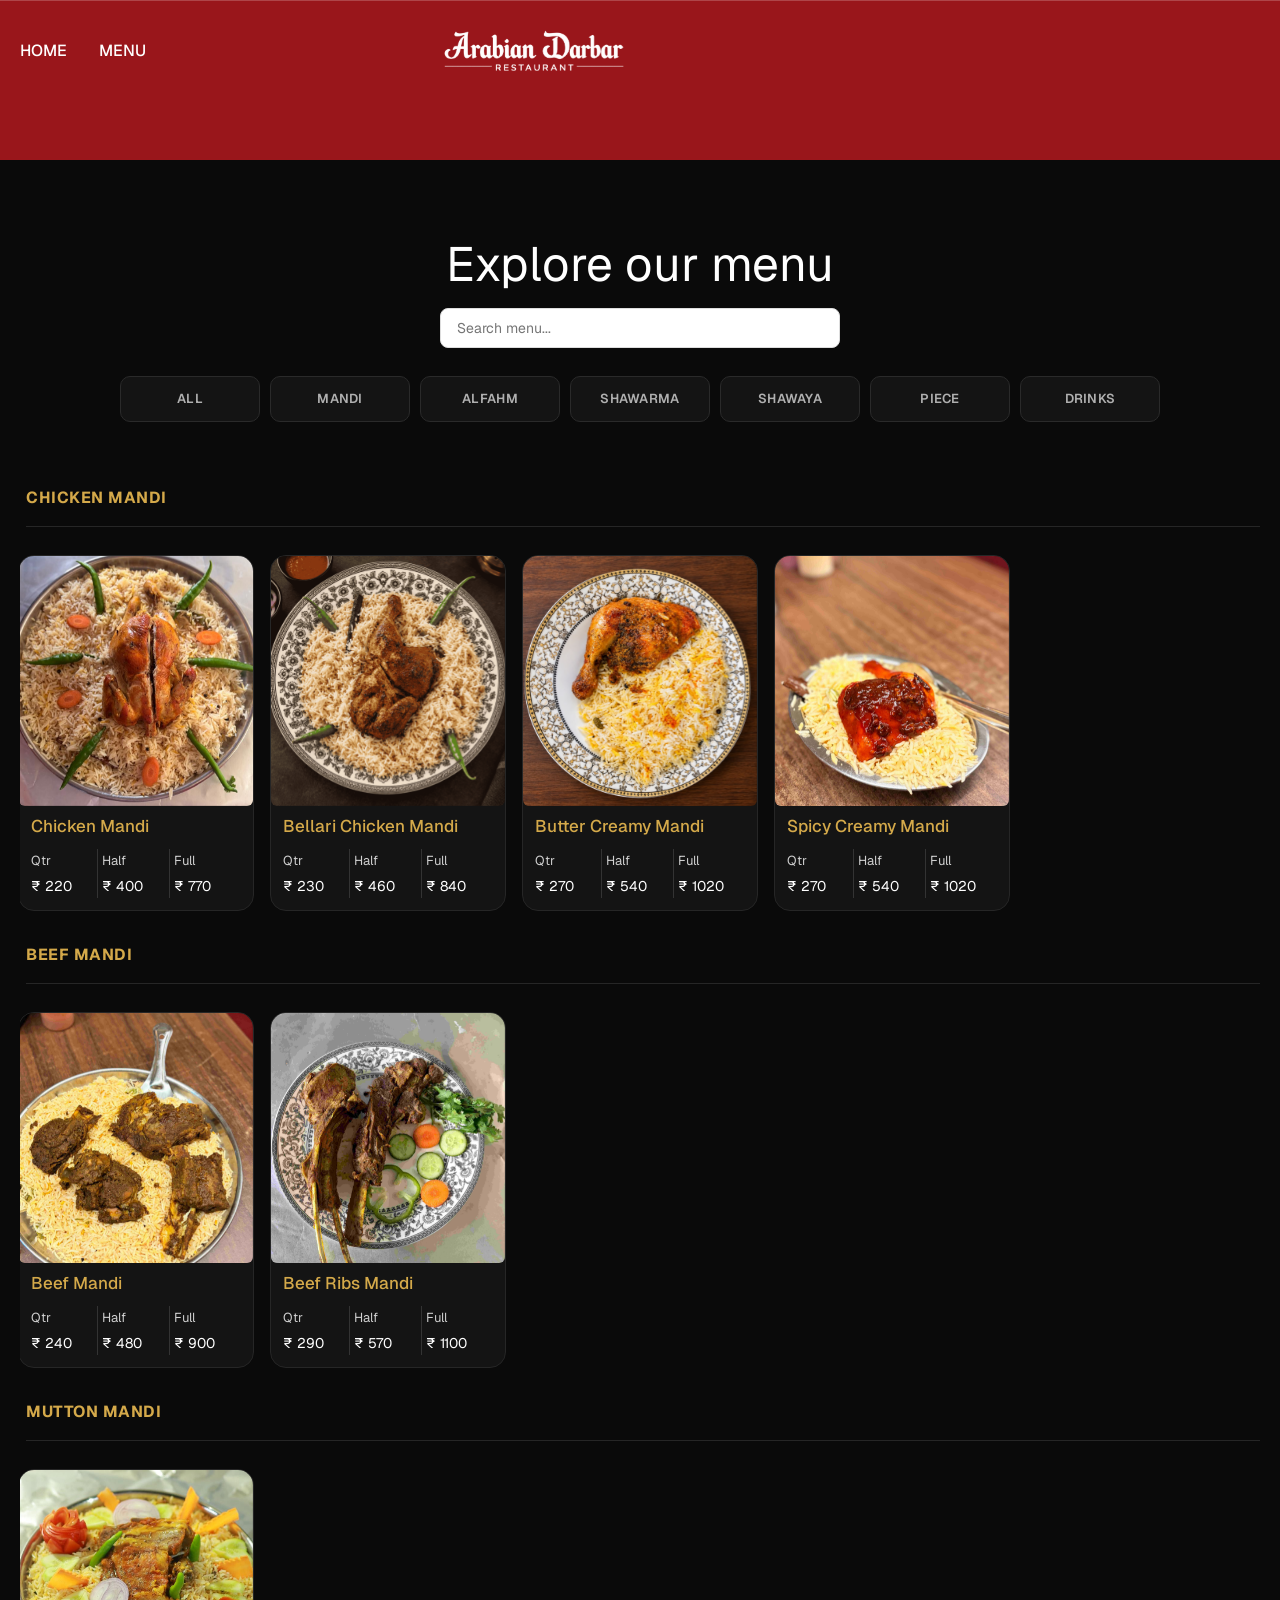
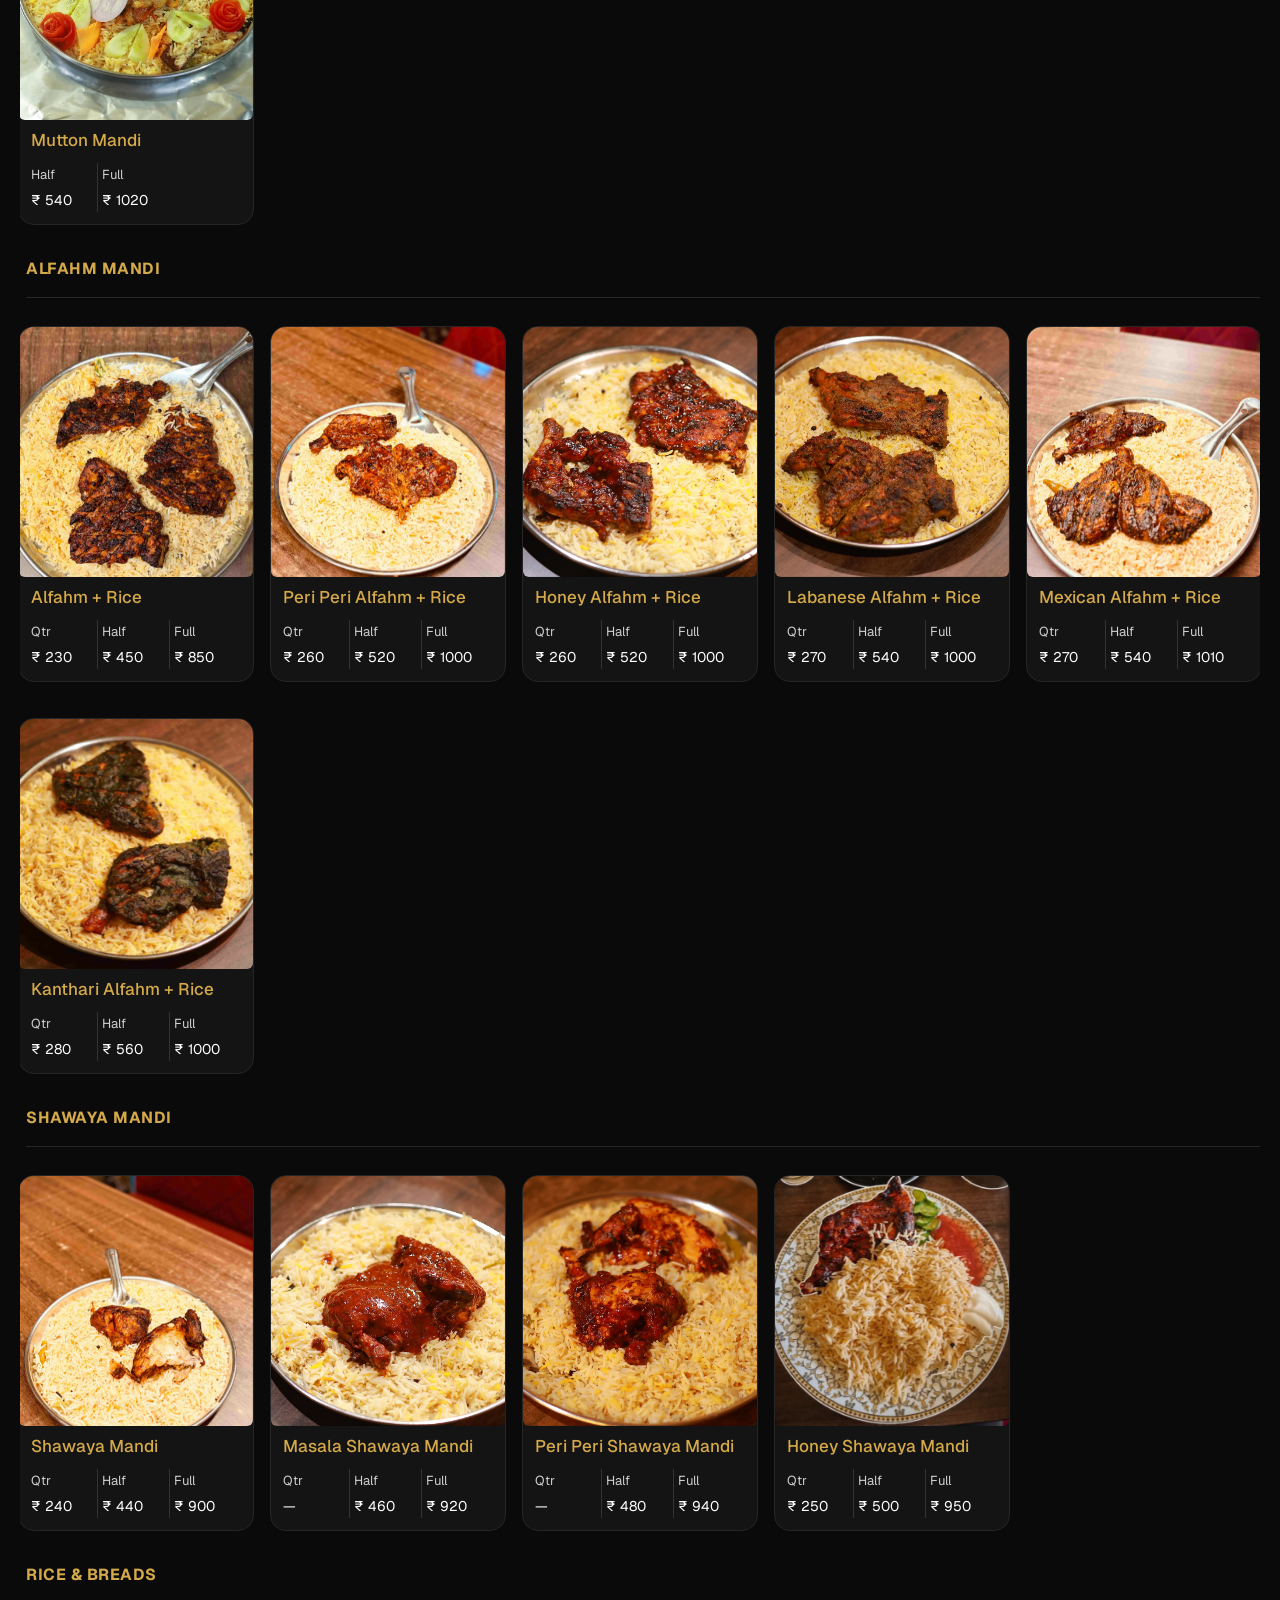
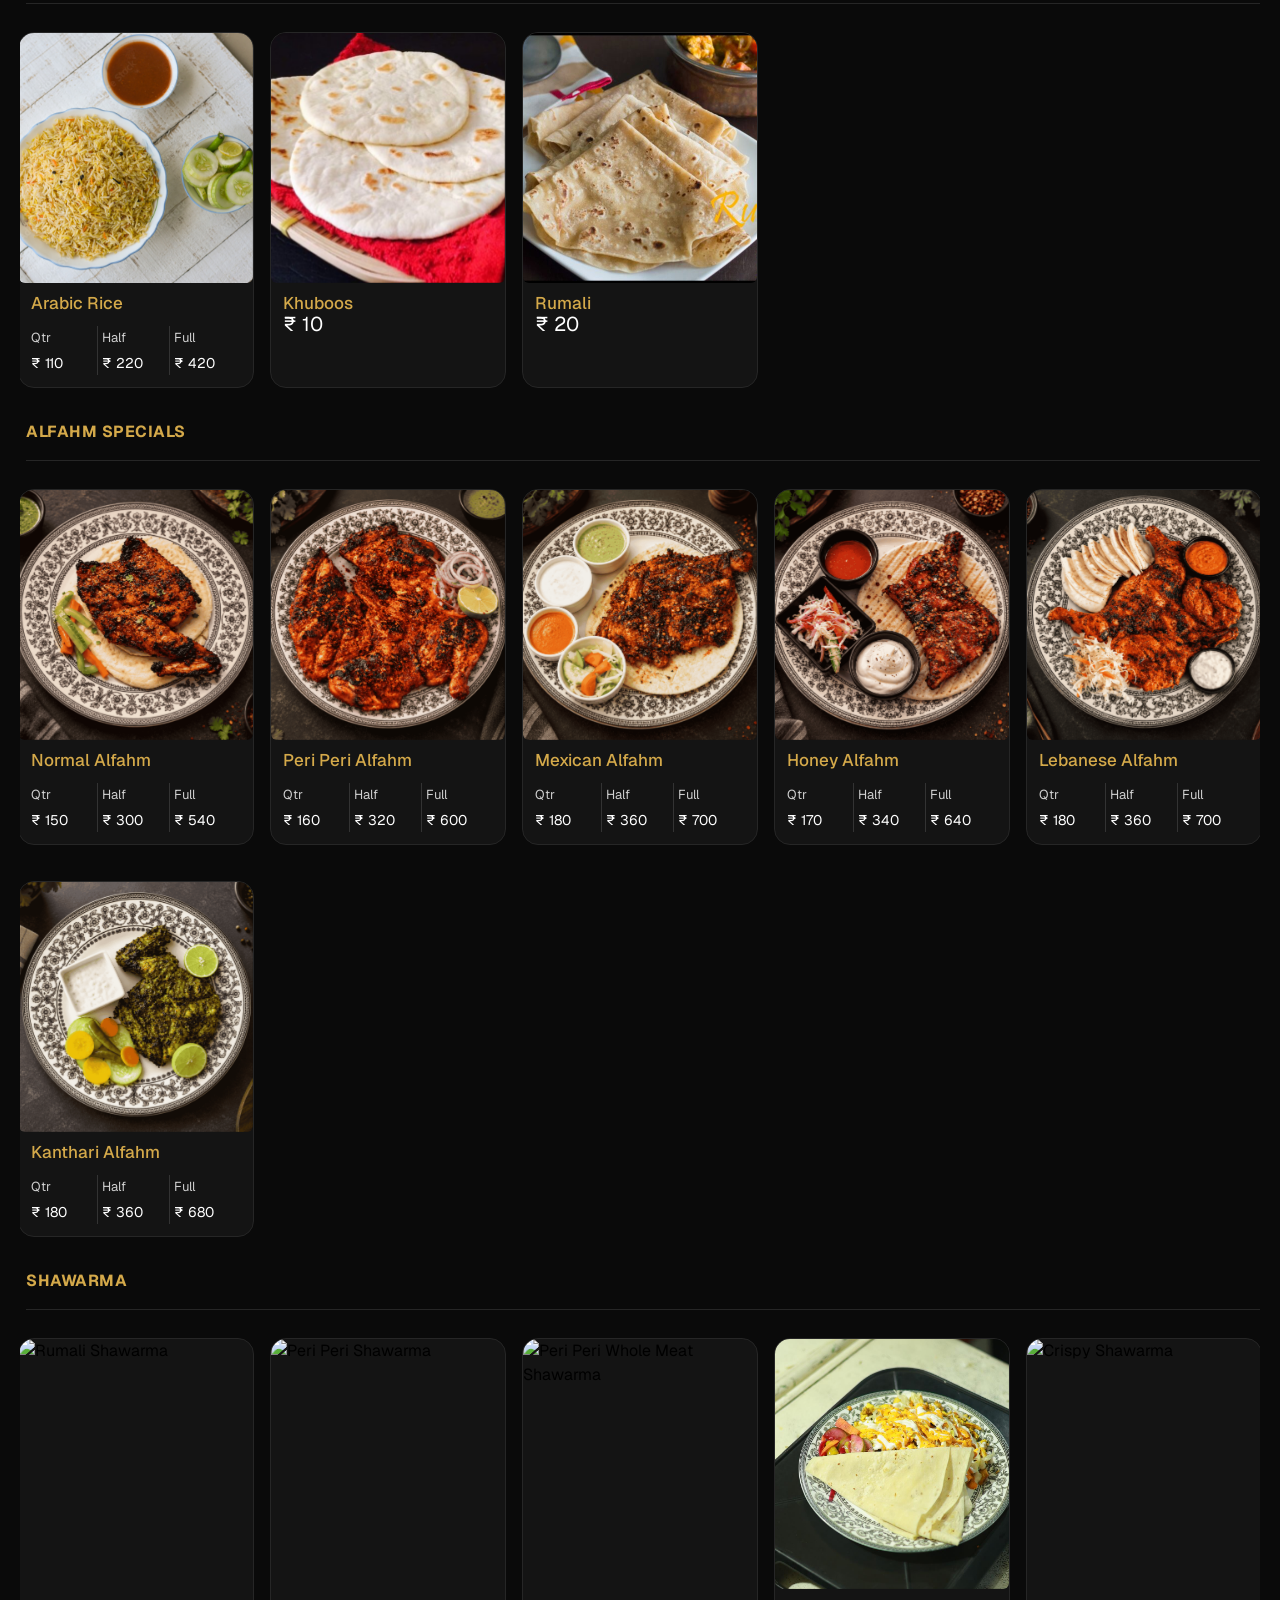
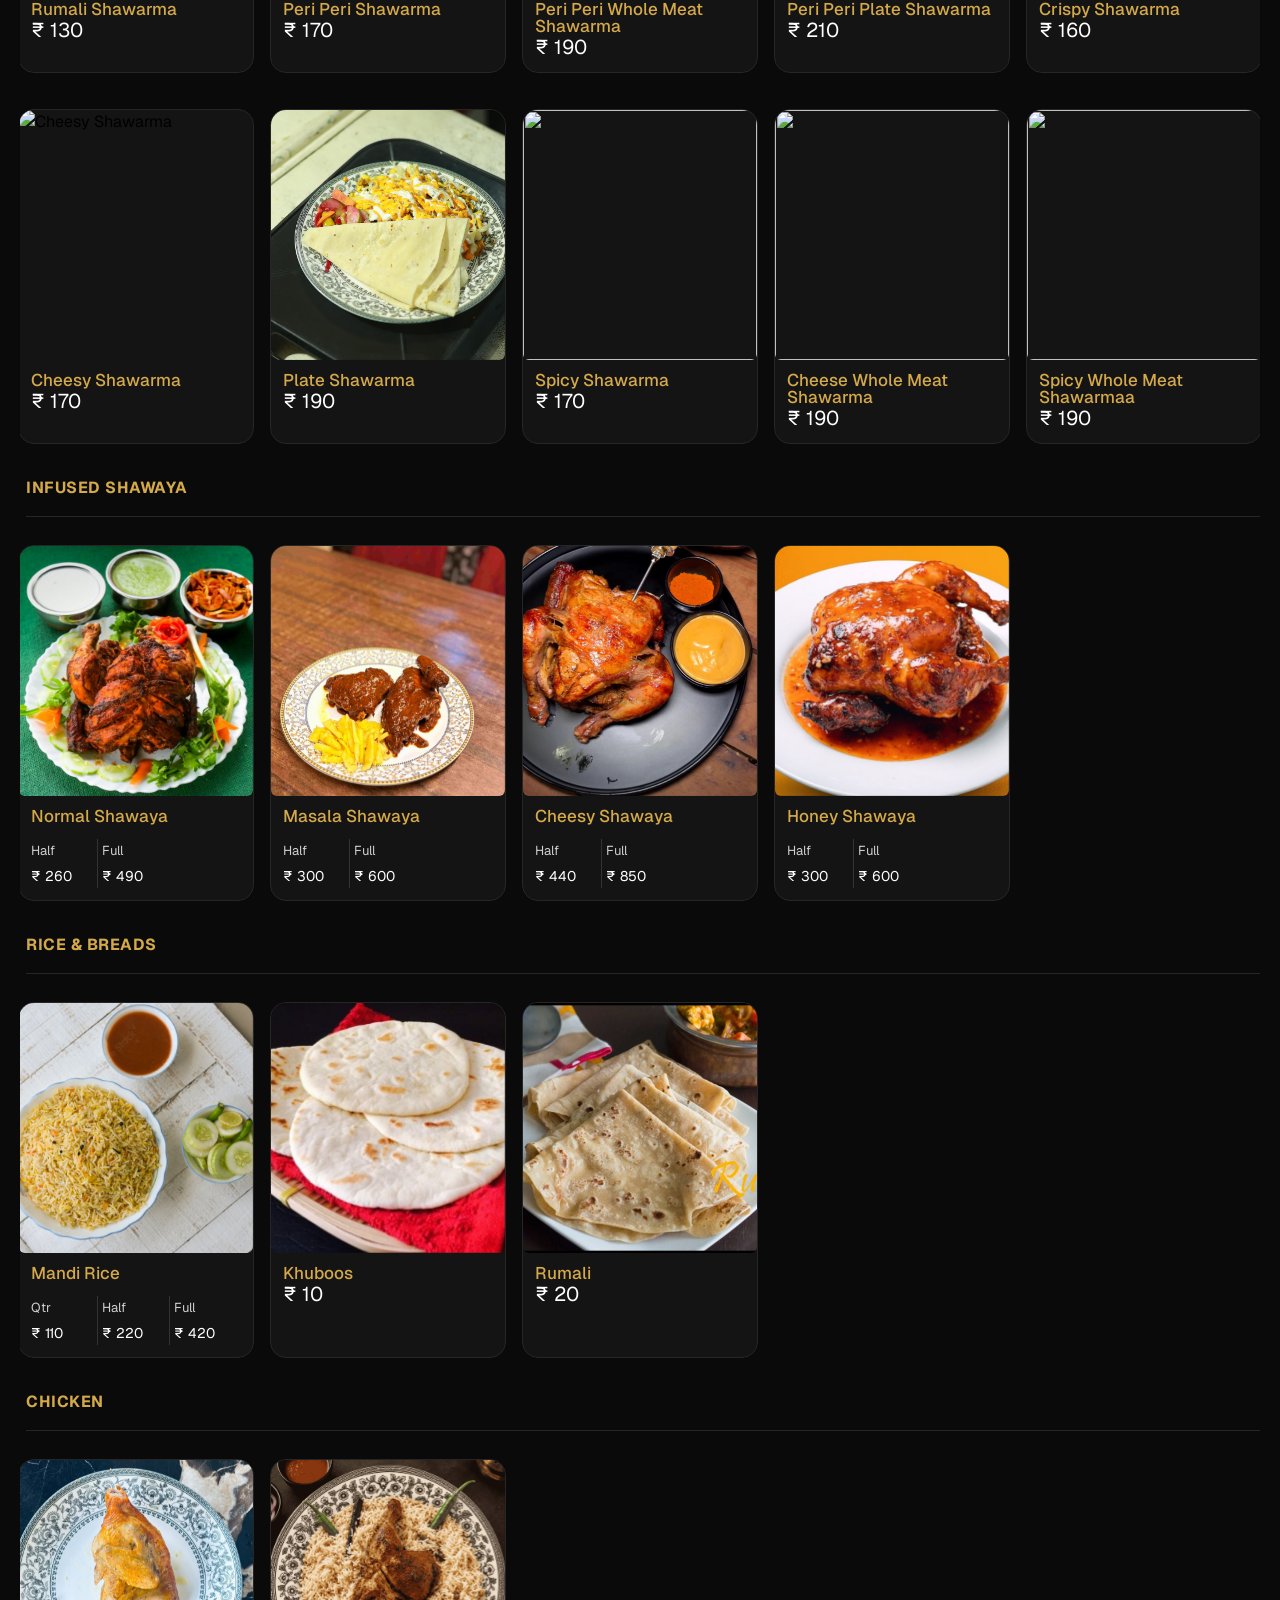
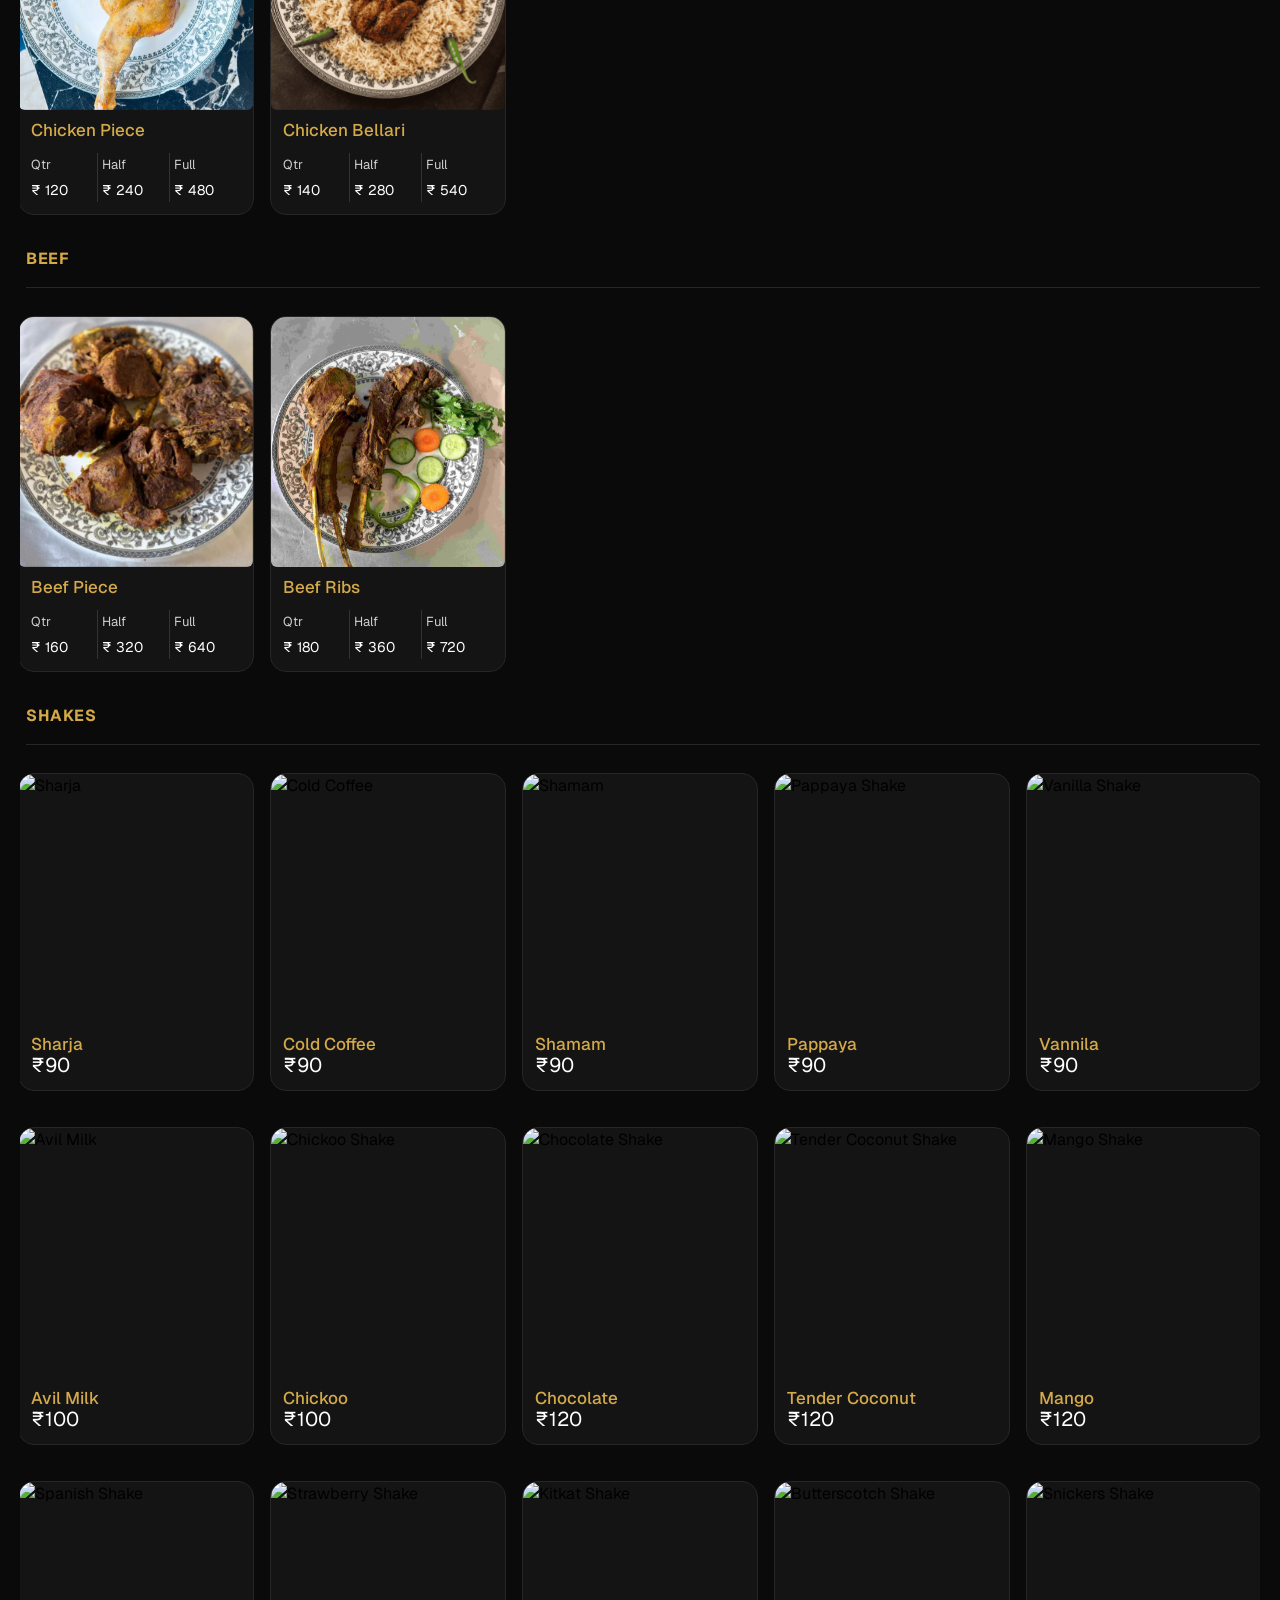
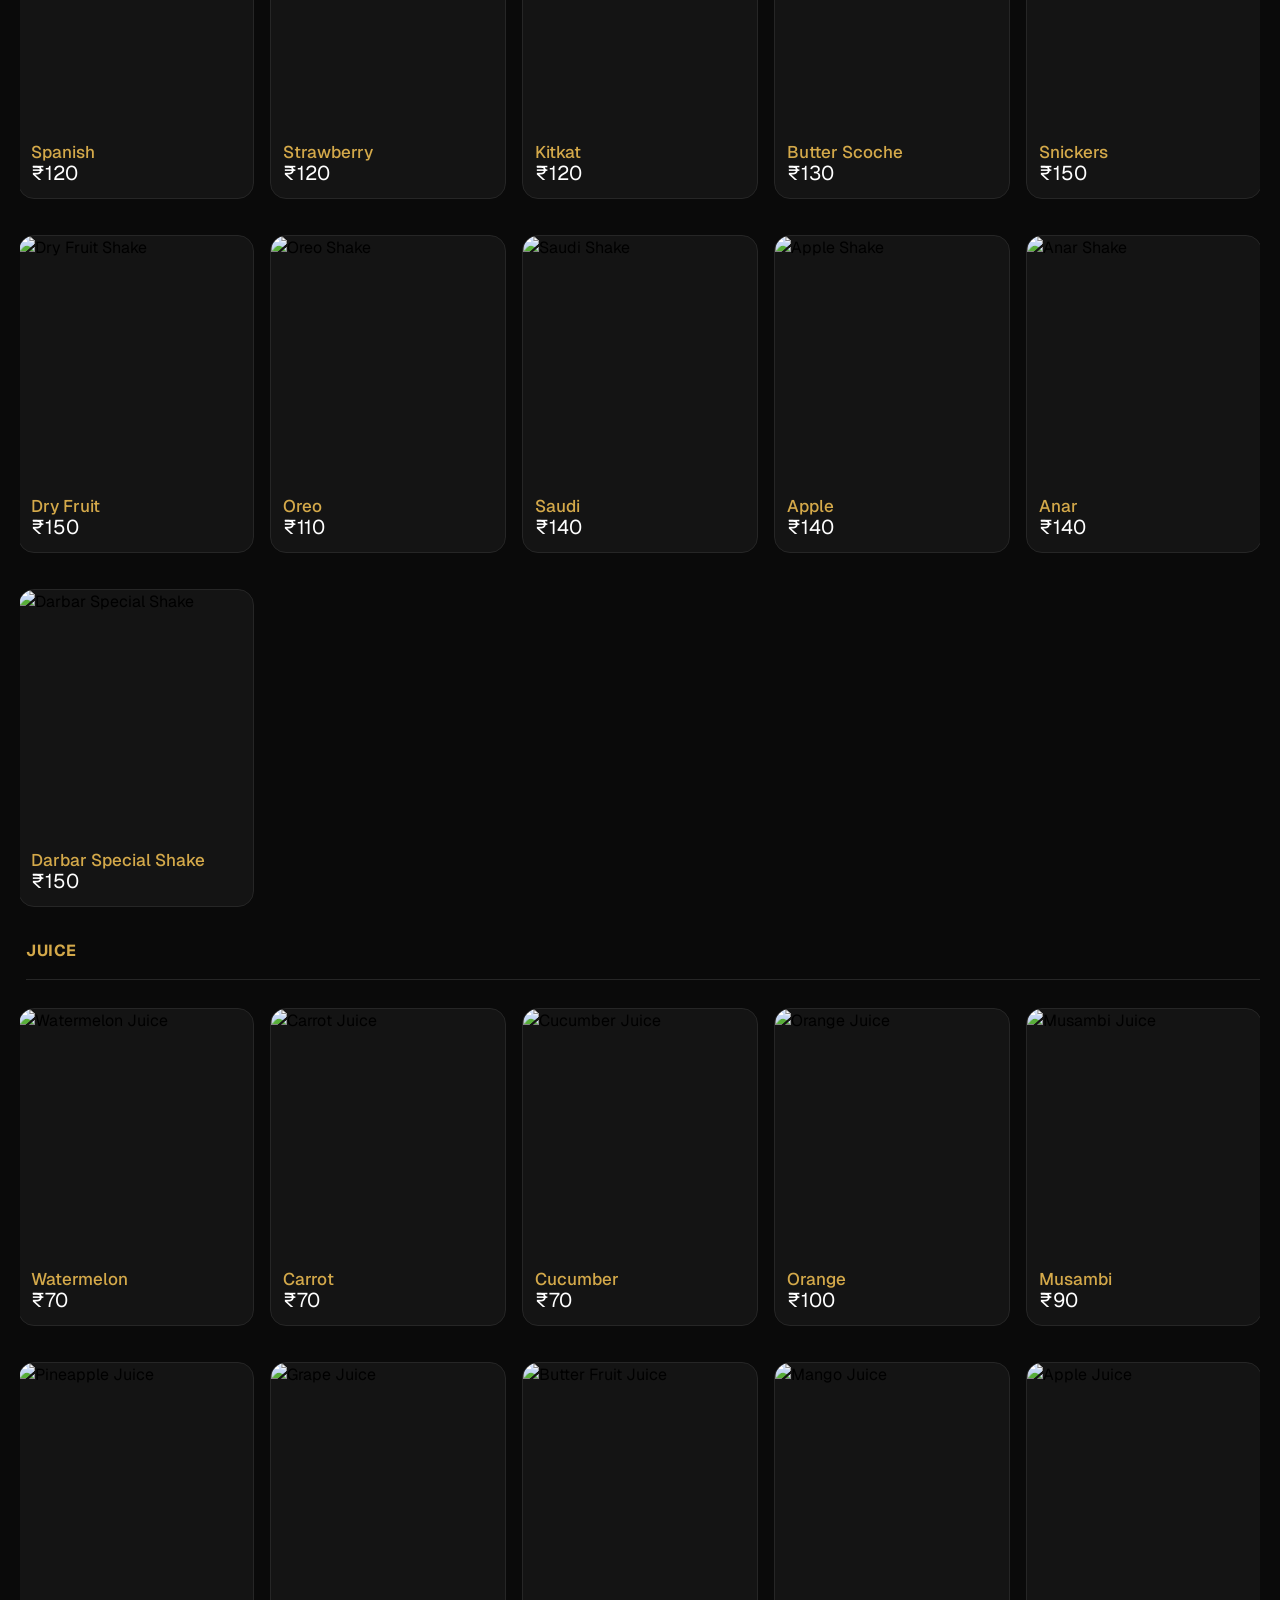
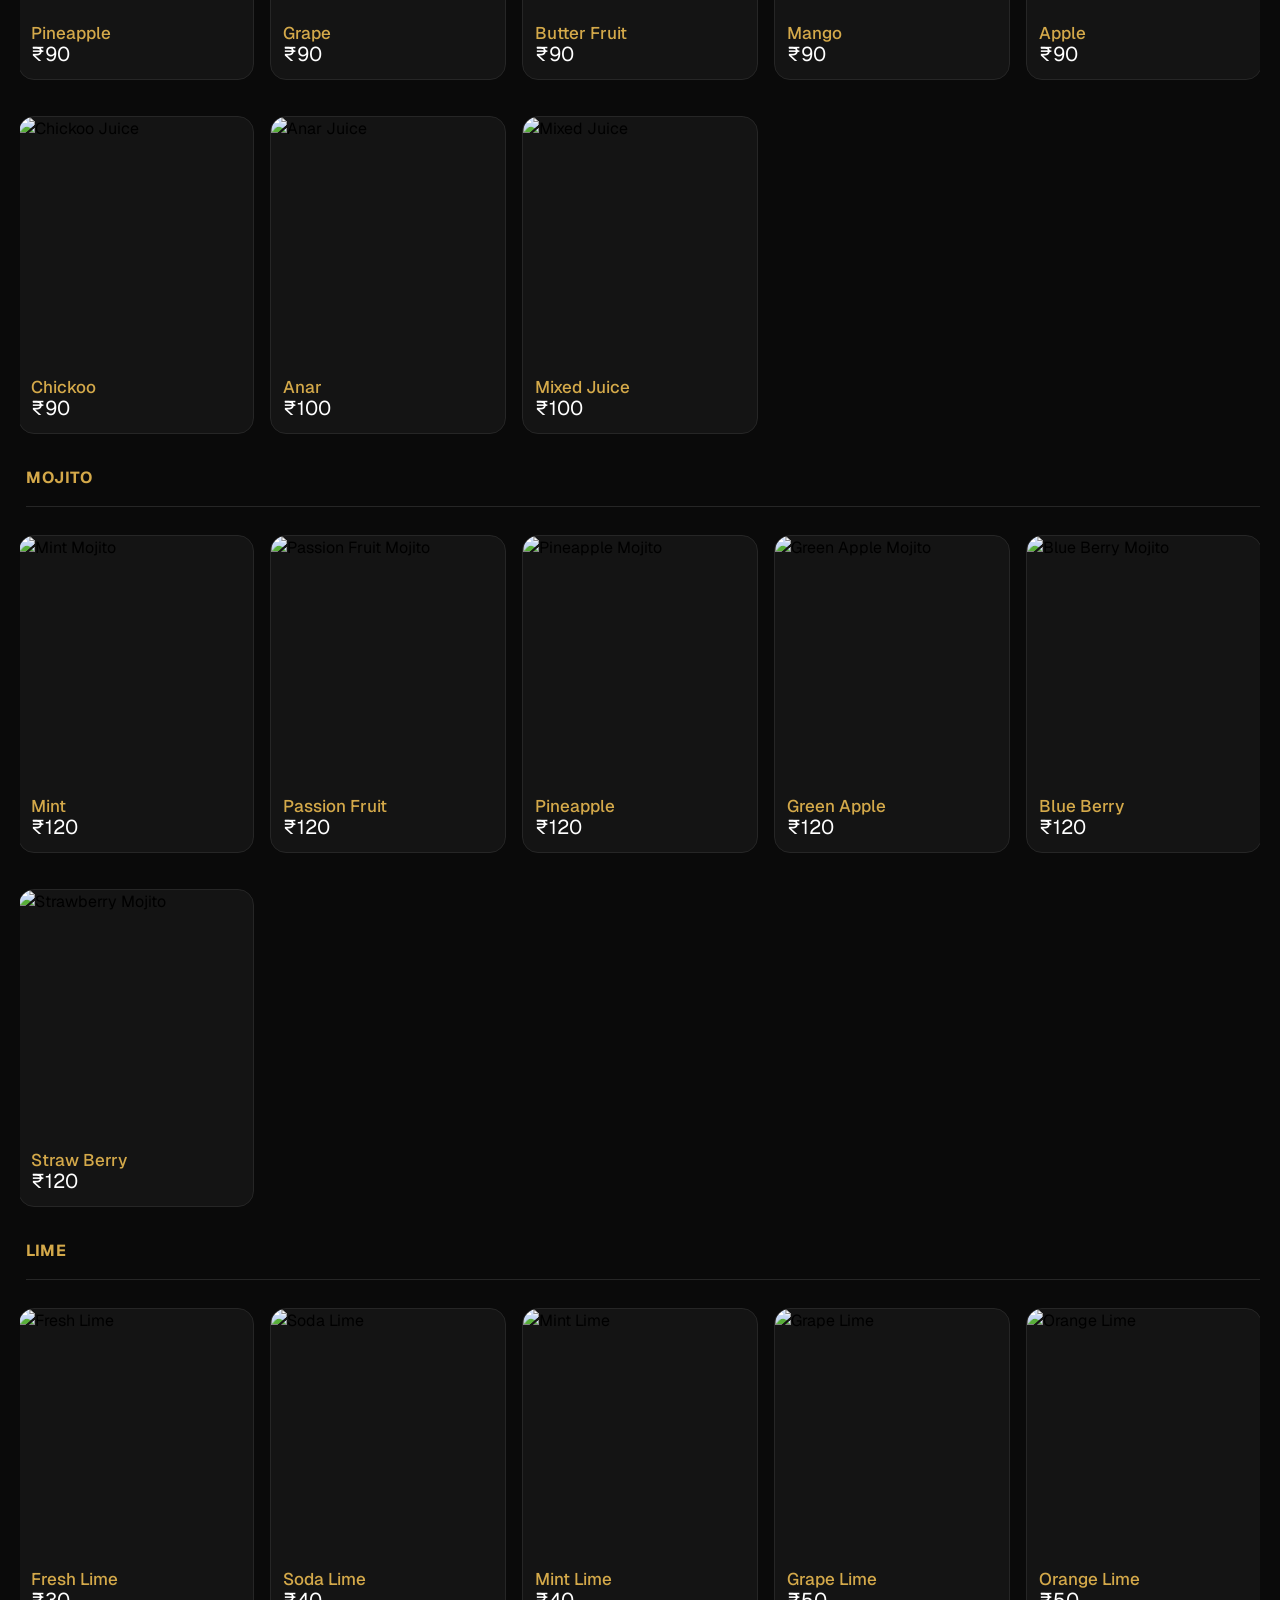
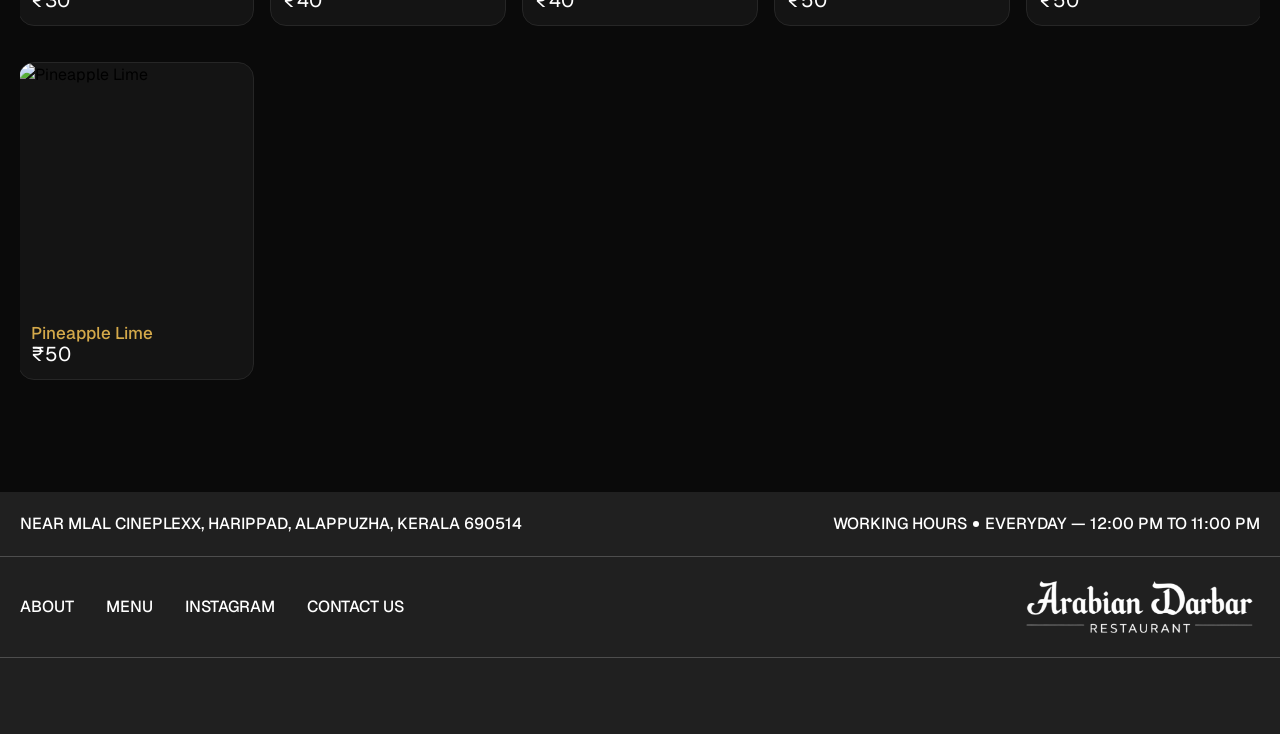
==== menu.html @ e767fff2 "new" ====
<!DOCTYPE html>
<html data-wf-domain="novagreen.webflow.io" data-wf-page="6878cceba4c0a42e644c8f80"
  data-wf-site="686e62a007378b7db527c425" lang="en"
  class="w-mod-js wf-geist-n1-active wf-geist-n2-active wf-geist-n3-active wf-geist-n4-active wf-geist-n5-active wf-geist-n6-active wf-geist-n7-active wf-geist-n8-active wf-geist-n9-active wf-geistmono-n1-active wf-geistmono-n2-active wf-geistmono-n3-active wf-geistmono-n4-active wf-geistmono-n5-active wf-geistmono-n6-active wf-geistmono-n7-active wf-geistmono-n8-active wf-geistmono-n9-active wf-active w-mod-ix"
  style="">

<head>
  <meta http-equiv="Content-Type" content="text/html; charset=UTF-8">

<style>

.menu-tabs-content .main-category-heading,
.w-dyn-items .main-category-heading {
  width: 100% !important;
  flex: 0 0 100% !important;
  clear: both !important;
  float: none !important;
  display: block !important;
  text-align: left;
  color: #ffffff !important;
  font-size: 13px !important;
  font-weight: 600 !important;
  text-transform: uppercase;
  letter-spacing: 3px;
  margin: 0 !important;
  padding: 56px 0 12px 0 !important;
  position: relative;
}

.menu-tabs-content .main-category-heading::before,
.w-dyn-items .main-category-heading::before {
  content: "";
  display: inline-block;
  width: 20px;
  height: 1px;
  background: #d4a94a;
  margin-right: 10px;
  vertical-align: middle;
}

.menu-tabs-content .main-category-heading:first-of-type,
.w-dyn-items .main-category-heading:first-of-type {
  padding-top: 16px !important;
}

@media (min-width: 992px) {
  .menu-tabs-content .main-category-heading,
  .w-dyn-items .main-category-heading {
    font-size: 14px !important;
    letter-spacing: 4px;
  }
}

@media (max-width: 767px) {
  .menu-tabs-content .main-category-heading,
  .w-dyn-items .main-category-heading {
    padding: 32px 0 8px 0 !important;
  }

  .menu-tabs-content .main-category-heading:first-of-type,
  .w-dyn-items .main-category-heading:first-of-type {
    padding-top: 8px !important;
  }

  .menu-tabs-content .mandi-subheading,
  .w-dyn-items .mandi-subheading {
    padding: 16px 0 12px 0 !important;
  }

  /* subheading directly after a main heading needs even less top space */
  .main-category-heading + .mandi-subheading {
    padding-top: 8px !important;
  }
}

</style>

</style>

  <style>
    /* Dark theme base */
    .section {
      background-color: #0a0a0a;
    }
.menu-tabs-content .w-dyn-items,
.menu-tabs-content .w-row {
  display: flex !important;
  flex-wrap: wrap !important;
  float: none !important;
}

.menu-tabs-content .menu-collection-item {
  float: none !important;
}
    .h2-heading {
      color: #eaeaea;
    }

    /* 4-column grid instead of 2 */
    .menu-collection-item {
      width: 25%;
    }

    @media (max-width: 991px) {
      .menu-collection-item {
        width: 50%;
      }
    }

    @media (max-width: 767px) {
      .menu-collection-item {
        width: 100%;
      }
    }

    /* Vertical card: image on top, full width */
    .menu-card {
      flex-direction: column;
      align-items: stretch;
      background: #99161B;
      border-color: #262626;
    }

    .slider-menu-image-div {
      width: 100%;
      height: 160px;
    }

    /* Gold accents instead of red */
    .menu-card-content .h5-heading {
      color: #d4a94a;
    }

    .menu-paragraph {
      color: #b0b0b0;
    }

    .price-value {
      color: #d4a94a;
      font-weight: 700;
    }

    .price-label {
      color: #8a8a8a;
    }

    /* Text-tab style instead of pills */
    /* .menu-tabs-menu { background: none; gap: 24px; } */
    .menu-tab-link {
      background: none;
      color: #8a8a8a;
      border-bottom: 2px solid transparent;
      border-radius: 0;
      padding: 4px 0;
    }

    .menu-tab-link.w--current {
      color: #d4a94a;
      border-bottom-color: #d4a94a;
    }


    /* .menu-card-content .h5-heading { color: #ffffff !important; } */
    .menu-paragraph {
      color: #e0e0e0 !important;
    }

    .price-label {
      color: #d0d0d0 !important;
    }

    .price-value {
      color: #ffffff !important;
      font-weight: 700;
    }

    .h2-heading {
      color: #ffffff !important;
    }





    .header.w-nav {
      background-color: #99161b !important;
    }

    /* REMOVE this too */
    .logo {
      filter: brightness(0) invert(1) !important;
    }

    /* Clip the top banner's content instead of letting it overflow once its height collapses to 0 */
    .header-top-banner-div {
      overflow: hidden !important;
    }

    @media (min-width: 992px) {
      .nav-link {
        color: #ffffff !important;
      }
    }

    .large-text {
      color: #ffffff !important;
    }




    .wf-force-outline-none[tabindex="-1"]:focus {
      outline: none;
    }

    @keyframes menuCardIn {
      from {
        opacity: 0;
        transform: translateY(18px);
      }

      to {
        opacity: 1;
        transform: translateY(0);
      }
    }

    .menu-card {
      opacity: 0;
      animation: menuCardIn 0.55s ease-out forwards;
    }

    .menu-collection-item:nth-child(1) .menu-card {
      animation-delay: 0.05s;
    }

    .menu-collection-item:nth-child(2) .menu-card {
      animation-delay: 0.15s;
    }

    .menu-collection-item:nth-child(3) .menu-card {
      animation-delay: 0.25s;
    }

    .menu-collection-item:nth-child(4) .menu-card {
      animation-delay: 0.35s;
    }

    .menu-collection-item:nth-child(5) .menu-card {
      animation-delay: 0.45s;
    }

    .menu-collection-item:nth-child(6) .menu-card {
      animation-delay: 0.55s;
    }

    .menu-collection-item:nth-child(7) .menu-card {
      animation-delay: 0.65s;
    }

    .menu-collection-item:nth-child(8) .menu-card {
      animation-delay: 0.75s;
    }

    /* respect users who prefer less motion */
    @media (prefers-reduced-motion: reduce) {
      .menu-card {
        animation: none;
        opacity: 1;
      }
    }

    body {
      transition: opacity ease-in 0.2s;
    }

    body[unresolved] {
      opacity: 0;
      display: block;
      overflow: hidden;
      position: relative;
    }

    #preloader {
      position: fixed;
      top: 0;
      left: 0;
      width: 100%;
      height: 100%;
      background-color: #0a0a0a;
      display: flex;
      justify-content: center;
      align-items: center;
      z-index: 99999;
      transition: opacity 0.5s ease, visibility 0.5s ease;
    }

    #preloader.hidden {
      opacity: 0;
      visibility: hidden;
    }
  </style>
  <style>
    .menu-tabs-content .mandi-subheading,
    .w-dyn-items .mandi-subheading {
      width: 100% !important;
      flex: 0 0 100% !important;
      clear: both !important;
      float: none !important;
      display: block !important;
      color: #d4a94a !important;
      font-size: 16px !important;
      font-weight: 700 !important;
      text-transform: uppercase !important;
      letter-spacing: 0.5px !important;
      margin: 0 !important;
      padding: 50px 0 16px 0 !important;
      border-bottom: 1px solid #262626 !important;
    }

    .menu-tabs-content .mandi-subheading:first-of-type,
    .w-dyn-items .mandi-subheading:first-of-type {
      padding-top: 24px !important;
    }
  </style>
  <title>Menu – Arabian Darbar | Mandi & Arabian Cuisine in Haripad</title>

  <meta name="description"
    content="Explore the Arabian Darbar menu featuring authentic Mandi, Alfaham, Beef Mandi, Chicken Mandi, and delicious Arabian dishes in Haripad, Kerala.">

  <!-- Open Graph -->
  <meta property="og:title" content="Menu – Arabian Darbar | Mandi & Arabian Cuisine in Haripad">

  <meta property="og:description"
    content="Explore the Arabian Darbar menu featuring authentic Mandi, Alfaham, Beef Mandi, Chicken Mandi, and delicious Arabian dishes in Haripad, Kerala.">

  <meta property="og:image" content="https://arabian-darbar.vercel.app/index_files/img/arab-logo.jpeg">

  <meta property="og:type" content="website">

  <!-- Twitter -->
  <meta property="twitter:title" content="Menu – Arabian Darbar | Mandi & Arabian Cuisine in Haripad">

  <meta property="twitter:description"
    content="Explore the Arabian Darbar menu featuring authentic Mandi, Alfaham, Beef Mandi, Chicken Mandi, and delicious Arabian dishes in Haripad, Kerala.">

  <meta property="twitter:image" content="https://arabian-darbar.vercel.app/index_files/img/arab-logo.jpeg">

  <meta content="summary_large_image" name="twitter:card">

  <meta content="width=device-width, initial-scale=1" name="viewport">

  <meta content="Webflow" name="generator">

  <!-- Stylesheet -->
  <link href="./index_files/style.css" rel="stylesheet" type="text/css">

  <!-- Google Fonts -->
  <link href="https://fonts.googleapis.com/" rel="preconnect">

  <link href="https://fonts.gstatic.com/" rel="preconnect" crossorigin="anonymous">

  <script src="./index_files/webfont.js.download" type="text/javascript">
  </script>

  <link rel="stylesheet" href="./index_files/css" media="all">

  <script type="text/javascript">
    WebFont.load({
      google: {
        families: [
          "Geist:100,200,300,regular,500,600,700,800,900",
          "Geist Mono:100,200,300,regular,500,600,700,800,900"
        ]
      }
    });
  </script>

  <!-- Webflow -->
  <script type="text/javascript">
    !function (o, c) {
      var n = c.documentElement,
        t = " w-mod-";

      n.className += t + "js";

      ("ontouchstart" in o ||
        o.DocumentTouch &&
        c instanceof DocumentTouch) &&
        (n.className += t + "touch")
    }(window, document);
  </script>

  <!-- Favicon -->
  <link href="./index_files/img/arab-logo.jpeg" rel="shortcut icon" type="image/x-icon">

  <link href="./index_files/img/arab-logo.jpeg" rel="apple-touch-icon">

  <!-- Webflow API -->
  <script src="./index_files/api.js.download">
  </script>

</head>



<body class="body" style="">
  <style>
    .w-webflow-badge {
      display: none !important;
    }
  </style>

  <div data-animation="default" class="header w-nav" data-easing2="ease" data-wf--header--variant="base"
    data-easing="ease" data-collapse="medium" data-w-id="54e843b4-df60-0126-afa1-65fd7245f02d" role="banner"
    data-duration="400" style="will-change: background; background-color: rgb(255, 255, 255); opacity: 1;">
    <div data-w-id="54e843b4-df60-0126-afa1-65fd7245f02e" class="header-top-banner-div"
      style="will-change: width, height; height: 0px;">
      <div class="w-layout-blockcontainer container w-container">
        <div class="header-top-div">
          <div class="paragraph top-banner-text">Near MLAL Cineplexx, Haripad, Alappuzha 690514</div>
          <div class="restaurant-time-div">
            <div class="paragraph top-banner-text">WORKING HOURS</div>
            <div class="hero-dot"></div>
            <div class="paragraph top-banner-text">EVERYDAY — 12:00 pm TO 11:00 PM</div>
          </div>
        </div>
      </div> 
    </div>
    <div class="header-wrapper">
      <div class="container w-container">
        <div class="nav-wrapper">
          <nav role="navigation" class="nav-menu w-nav-menu">
            <div class="nav-menu-div"><a href="./index.html" class="nav-link w-nav-link"
                style="color: rgb(32, 32, 32); max-width: 1400px;">Home</a><a href="" aria-current="page"
                class="nav-link w-nav-link w--current" style="color: rgb(32, 32, 32); max-width: 1400px;">MENU</a>
            </div>
          </nav><a href="./index.html" class="brand-logo-link w-nav-brand" aria-label="home"><img
              src="./index_files/img/logo.png" loading="lazy" data-w-id="54e843b4-df60-0126-afa1-65fd7245f047"
              alt="Logo" class="logo" style="will-change: filter; filter: brightness(12%);"></a>
          <div class="nav-button-div">

            <div class="menu-button w-nav-button" style="-webkit-user-select: text;" aria-label="menu" role="button"
              tabindex="0" aria-controls="w-nav-overlay-0" aria-haspopup="menu" aria-expanded="false"
              fdprocessedid="huymv1">
              <div data-is-ix2-target="1" class="menu-toggle" data-w-id="9bea843d-eb4f-81c4-5ed1-7f3998132ceb"
                data-animation-type="lottie"
                data-src="https://cdn.prod.website-files.com/686e62a007378b7db527c425/687f5fb107f5827c33ff95ce_menu-light.json"
                data-loop="0" data-direction="1" data-autoplay="0" data-renderer="svg" data-default-duration="0"
                data-duration="2">
              </div>
            </div>
          </div>
        </div>
      </div>
    </div>
    <div class="w-nav-overlay" data-wf-ignore="" id="w-nav-overlay-0"></div>
  </div>
  <section class="menu-hero-section">

  </section>

  <style>
@media (min-width: 992px) {
  .menu-card {
    position: relative !important;
    transition: transform 0.6s cubic-bezier(0.25, 0.8, 0.25, 1) !important;
    will-change: transform !important;
    cursor: pointer !important;
  }

  .menu-card::after {
    content: "" !important;
    position: absolute !important;
    inset: 0 !important;
    border-radius: inherit !important;
    box-shadow: 0 12px 24px rgba(0, 0, 0, 0.5) !important;
    border: 1px solid #d4a94a !important;
    opacity: 0 !important;
    transition: opacity 0.6s cubic-bezier(0.25, 0.8, 0.25, 1) !important;
    pointer-events: none !important;
  }

  .menu-card:hover {
    transform: translateY(-8px) scale(1.02) !important;
  }

  .menu-card:hover::after {
    opacity: 1 !important;
  }

  .slider-menu-image {
    transition: transform 0.8s cubic-bezier(0.25, 0.8, 0.25, 1) !important;
    will-change: transform !important;
  }

  .menu-card:hover .slider-menu-image {
    transform: scale(1.08) !important;
  }
}


  </style>

  <style>
    /* ===== Al Taza–style vertical card, no description ===== */

    .menu-collection-item {
      width: 50%;
      /* 2 columns, same on mobile */
      padding: 8px;
    }

    .menu-card {
      display: flex;
      flex-direction: column;
      align-items: stretch;
      height: 100%;
      background: #141414;
      border: 1px solid #262626;
      border-radius: 16px;
      overflow: hidden;
      padding: 0;
      gap: 0;
    }

    .slider-menu-image-div {
      width: 100%;
      height: 180px;
      overflow: hidden;
      flex: none;
    }

    .slider-menu-image {
      width: 100%;
      height: 100%;
      object-fit: cover;
    }

    .menu-card-content {
      flex: 1;
      display: flex;
      flex-direction: column;
      gap: 6px;
      padding: 14px;
    }

    .menu-card-content .h5-heading {
      color: #d4a94a;
      font-size: 13px;
      /* font-weight: 700; */
    }

    /* Hide description entirely */
    .menu-card-content .menu-paragraph {
      display: none;
    }

    .menu-card-price-row {
      margin-top: auto;
      padding-top: 8px;
      display: grid;
      grid-template-columns: repeat(3, 1fr);
      align-items: baseline;
      column-gap: 4px;
    }

    .price-option {
      display: flex;
      flex-direction: column;
      align-items: flex-start;
      gap: 1px;
      white-space: nowrap;
      overflow: hidden;
    }

    .price-option:not(:last-child) {
      border-right: 1px solid #333;
      padding-right: 4px;
    }

    @media (max-width: 480px) {
      .slider-menu-image-div {
        height: 140px;
      }

      .menu-card-content {
        padding: 10px;
        gap: 4px;
      }

      .menu-card-content .h5-heading {
        font-size: 14px;
      }

      .price-label {
        font-size: 10px;
      }

      .price-value {
        font-size: 11px !important;
      }
    }

    @media (max-width: 360px) {
      .price-value {
        font-size: 10.5px !important;
      }

      .price-label {
        font-size: 9.5px;
      }
    }

    .price-label {
      font-size: 13px;
      color: #b0b0b0;
      font-weight: 400;
    }

    .price-value {
      color: #d4a94a;
      font-weight: 400 !important;
      font-size: 12px !important;
    }

    /* Tighten on small phones */
    @media (max-width: 480px) {
      .slider-menu-image-div {
        height: 140px;
      }

      .menu-card-content {
        padding: 10px;
        gap: 4px;
      }

      .menu-card-content .h5-heading {
        font-size: 14px;
      }

      .menu-card-price-row {
        gap: 4px 8px;
      }

      .price-option:not(:last-child)::after {
        margin-left: 8px;
      }

      .price-label {
        font-size: 11px;
      }

      .price-value {
        font-size: 12px;
      }
    }

    /* Extra-narrow phones: let price labels drop to a second line if needed */
    @media (max-width: 360px) {
      .price-value {
        font-size: 11.5px;
      }

      .price-label {
        font-size: 10.5px;
      }
    }

    /* ===== Desktop/laptop screens: more columns per row ===== */
    @media (min-width: 992px) and (max-width: 1199px) {
      .menu-collection-item {
        width: 33.333% !important;
      }
    }

    @media (min-width: 1200px) {
      .menu-collection-item {
        width: 20% !important;
        
      }

      .slider-menu-image-div {
        height: 250px;
      }

      .menu-card-content {
        padding: 12px;
      }

      .menu-card-content .h5-heading {
        font-size: 17px;
      }

      .price-label {
        font-size: 13px;
      }

      .price-value {
        font-size: 14px !important;
      }

          .menu-tabs-content .mandi-subheading,
    .w-dyn-items .mandi-subheading{
      padding-top: 24px !important;
      margin-left: 1rem !important;
    }

      .menu-tabs-menu.w-tab-menu {
    display: flex !important;
    flex-wrap: wrap;
    gap: 10px;
  }

  .menu-tab-link {
    flex: 1 1 0;
    min-width: 140px;
  }
    }












    /* ===== Full redesign: individual category chips (no big pill container) ===== */

    .menu-tab-wrapper.w-tabs {
      margin-bottom: 24px;
    }

    .menu-tabs-menu.w-tab-menu {
      display: grid;
      grid-template-columns: repeat(4, 1fr);
      gap: 10px;
      background: none !important;
      padding: 0 !important;
      border-radius: 0 !important;
      overflow: visible;
    }

    .menu-tab-link {
      display: flex;
      align-items: center;
      justify-content: center;
      background: #141414 !important;
      border: 1px solid #2a2a2a !important;
      border-radius: 10px !important;
      padding: 12px 8px !important;
      color: #b0b0b0 !important;
      font-size: 13px;
      font-weight: 600;
      letter-spacing: 0.3px;
      text-transform: uppercase;
      transition: background-color 0.25s ease, border-color 0.25s ease, color 0.25s ease;
      touch-action: manipulation;
      -webkit-tap-highlight-color: transparent;
    }

    .menu-tab-link div {
      pointer-events: none;
    }

@media (hover: hover) and (pointer: fine) {
  .menu-tab-link:not(.is-active):hover {
    border-color: #d4a94a !important;
    color: #d4a94a !important;
  }
}

.menu-tab-link.is-active {
  background: #99161B !important;
  border-color: #99161B !important;
  color: #ffffff !important;
}



    @media (max-width: 380px) {
      .menu-tabs-menu.w-tab-menu {
        grid-template-columns: repeat(2, 1fr);
      }
    }
  </style>

  <section class="section">
    <div class="w-layout-blockcontainer container w-container">
      <div class="common-heading-div text-center">
        <h2 data-w-id="6e2ab003-732c-b39c-f79e-e9fa7bf08191"
          style="transform: translate3d(0px, 0px, 0px) scale3d(1, 1, 1) rotateX(0deg) rotateY(0deg) rotateZ(0deg) skew(0deg, 0deg); transform-style: preserve-3d; opacity: 1; filter: blur(0px);"
          class="h2-heading">Explore our menu</h2>
      </div>
      <div class="menu-search-div" style="margin: 20px 0; text-align: center;">
        <input  data-w-id="6e2ab003-732c-b39c-f79e-e9fa7bf08191" type="text" id="menu-search-input" placeholder="Search menu..."
          style="width: 100%; max-width: 400px; padding: 10px 16px; border-radius: 8px; border: 1px solid #ddd; font-size: 14px;">
      </div>
      <div data-current="Tab 1" data-easing="ease" data-duration-in="300" data-duration-out="100"
        class="menu-tab-wrapper w-tabs">
        <div data-w-id="57213a5b-66e5-1747-3987-62c3917b879d"
          style="transform: translate3d(0px, 0px, 0px) scale3d(1, 1, 1) rotateX(0deg) rotateY(0deg) rotateZ(0deg) skew(0deg, 0deg); transform-style: preserve-3d; opacity: 1; filter: blur(0px);"
          class="menu-tabs-menu w-tab-menu" role="tablist"><a data-w-tab="Tab 1"
            class="menu-tab-link w-inline-block w-tab-link w--current" id="w-tabs-0-data-w-tab-0"
            href="#w-tabs-0-data-w-pane-0" role="tab" aria-controls="w-tabs-0-data-w-pane-0" aria-selected="true">
            <div>All</div>
          </a><a data-w-tab="Tab 2" class="menu-tab-link w-inline-block w-tab-link" id="w-tabs-0-data-w-tab-1"
            href="#w-tabs-0-data-w-pane-1" role="tab" aria-controls="w-tabs-0-data-w-pane-1" aria-selected="false"
            tabindex="-1">
            <div>Mandi</div>
          </a><a data-w-tab="Tab 6" class="menu-tab-link w-inline-block w-tab-link" id="w-tabs-0-data-w-tab-5"
            href="#w-tabs-0-data-w-pane-5" role="tab" aria-controls="w-tabs-0-data-w-pane-5" aria-selected="false"
            tabindex="-1">
            <div>Alfahm</div>
          </a>



          <a data-w-tab="Tab 3" class="menu-tab-link w-inline-block w-tab-link" id="w-tabs-0-data-w-tab-2"
            href="#w-tabs-0-data-w-pane-2" role="tab" aria-controls="w-tabs-0-data-w-pane-2" aria-selected="false"
            tabindex="-1">
            <div>Shawarma</div>
          </a><a data-w-tab="Tab 4" class="menu-tab-link w-inline-block w-tab-link"
            id="w-tabs-0-data-w-tab-3" href="#w-tabs-0-data-w-pane-3" role="tab" aria-controls="w-tabs-0-data-w-pane-3"
            aria-selected="false" tabindex="-1">
            <div>Shawaya</div>
          </a>
<!-- 1) TAB LINK — add after Drinks tab link, inside .menu-tabs-menu -->
<a data-w-tab="Tab 7" class="menu-tab-link w-inline-block w-tab-link" id="w-tabs-0-data-w-tab-6"
  href="#w-tabs-0-data-w-pane-6" role="tab"
  aria-controls="w-tabs-0-data-w-pane-6" aria-selected="false" tabindex="-1">
  <div>Piece</div>
</a>

          <a data-w-tab="Tab 5" class="menu-tab-link w-inline-block w-tab-link" id="w-tabs-0-data-w-tab-4"
            href="#w-tabs-0-data-w-pane-4" role="tab" aria-controls="w-tabs-0-data-w-pane-4" aria-selected="false"
            tabindex="-1">
            <div>Drinks</div>
          </a>
        </div>
        <div class="menu-tabs-content w-tab-content">

          <!-- ================= TAB 1: ALL ================= -->
          <div data-w-tab="Tab 1" class="menu-category-tabs w-tab-pane w--tab-active" id="w-tabs-0-data-w-pane-0"
            role="tabpanel" aria-labelledby="w-tabs-0-data-w-tab-0" style="">
            <div class="w-dyn-list">
              <div role="list" class="w-dyn-items w-row">
                <div role="listitem" class="menu-collection-item w-dyn-item w-col w-col-4">
                  <div class="menu-card">
                    <div class="slider-menu-image-div">
                      <img src="./index_files/img/mandi.jpeg" class="slider-menu-image" alt="Chicken Mandi">
                    </div>
                    <div class="menu-card-content">
                      <div class="h5-heading">Chicken Mandi</div>
                      <div class="menu-card-price-row">
                        <div class="price-option"><span class="price-label">Qtr</span><span
                            class="price-value">₹&nbsp;190</span></div>
                        <div class="price-option"><span class="price-label">Half</span><span
                            class="price-value">₹&nbsp;380</span></div>
                        <div class="price-option"><span class="price-label">Full</span><span
                            class="price-value">₹&nbsp;720</span></div>
                      </div>
                    </div>
                  </div>
                </div>
                <div role="listitem" class="menu-collection-item w-dyn-item w-col w-col-4">
                  <div class="menu-card">
                    <div class="slider-menu-image-div">
                      <img src="./index_files/img/food/bellari -mandi.png" class="slider-menu-image" alt="Chicken Mandi">
                    </div>
                    <div class="menu-card-content">
                      <div class="h5-heading">Chicken Bellari Mandi</div>
                      <div class="menu-card-price-row">
                        <div class="price-option"><span class="price-label">Qtr</span><span
                            class="price-value">₹&nbsp;190</span></div>
                        <div class="price-option"><span class="price-label">Half</span><span
                            class="price-value">₹&nbsp;380</span></div>
                        <div class="price-option"><span class="price-label">Full</span><span
                            class="price-value">₹&nbsp;720</span></div>
                      </div>
                    </div>
                  </div>
                </div>

                <div role="listitem" class="menu-collection-item w-dyn-item w-col w-col-4">
                  <div class="menu-card">
                    <div class="slider-menu-image-div">
                      <img src="./index_files/img/normal-shawaya.png" class="slider-menu-image" alt="Normal Shawaya">
                    </div>
                    <div class="menu-card-content">
                      <div class="h5-heading">Normal Shawaya</div>
                      <div class="menu-card-price-row">
                        <div class="price-option"><span class="price-label">Half</span><span
                            class="price-value">₹&nbsp;260</span></div>
                        <div class="price-option"><span class="price-label">Full</span><span
                            class="price-value">₹&nbsp;490</span></div>
                      </div>
                    </div>
                  </div>
                </div>

                <div role="listitem" class="menu-collection-item w-dyn-item w-col w-col-4">
                  <div class="menu-card">
                    <div class="slider-menu-image-div">
                      <img src="./index_files/img/food/masalas-shawaya.jpeg" class="slider-menu-image" alt="Masala Shawaya">
                    </div>
                    <div class="menu-card-content">
                      <div class="h5-heading">Masala Shawaya</div>
                      <div class="menu-card-price-row">
                        <div class="price-option"><span class="price-label">Half</span><span
                            class="price-value">₹&nbsp;280</span></div>
                        <div class="price-option"><span class="price-label">Full</span><span
                            class="price-value">₹&nbsp;560</span></div>
                      </div>
                    </div>
                  </div>
                </div>

                <div role="listitem" class="menu-collection-item w-dyn-item w-col w-col-4">
                  <div class="menu-card">
                    <div class="slider-menu-image-div">
                      <img src="./index_files/img/cheesy.png" class="slider-menu-image" alt="Cheesy Shawaya">
                    </div>
                    <div class="menu-card-content">
                      <div class="h5-heading">Cheesy Shawaya</div>
                      <div class="menu-card-price-row">
                        <div class="price-option"><span class="price-label">Half</span><span
                            class="price-value">₹&nbsp;440</span></div>
                        <div class="price-option"><span class="price-label">Full</span><span
                            class="price-value">₹&nbsp;850</span></div>
                      </div>
                    </div>
                  </div>
                </div>

                <div role="listitem" class="menu-collection-item w-dyn-item w-col w-col-4">
                  <div class="menu-card">
                    <div class="slider-menu-image-div">
                      <img src="./index_files/img/honey.png" class="slider-menu-image" alt="Honey Shawaya">
                    </div>
                    <div class="menu-card-content">
                      <div class="h5-heading">Honey Shawaya</div>
                      <div class="menu-card-price-row">
                        <div class="price-option"><span class="price-label">Half</span><span
                            class="price-value">₹&nbsp;280</span></div>
                        <div class="price-option"><span class="price-label">Full</span><span
                            class="price-value">₹&nbsp;560</span></div>
                      </div>
                    </div>
                  </div>
                </div>




                <div role="listitem" class="menu-collection-item w-dyn-item w-col w-col-4">
                  <div class="menu-card">
                    <div class="slider-menu-image-div">
                      <img src="./index_files/img/rice.png" class="slider-menu-image" alt="Mandi Rice">
                    </div>
                    <div class="menu-card-content">
                      <div class="h5-heading">Mandi Rice</div>
                      <div class="menu-card-price-row">
                        <div class="price-option"><span class="price-label">Qtr</span><span
                            class="price-value">₹&nbsp;110</span></div>
                        <div class="price-option"><span class="price-label">Half</span><span
                            class="price-value">₹&nbsp;220</span></div>
                        <div class="price-option"><span class="price-label">Full</span><span
                            class="price-value">₹&nbsp;420</span></div>
                      </div>
                    </div>
                  </div>
                </div>

                <div role="listitem" class="menu-collection-item w-dyn-item w-col w-col-4">
                  <div class="menu-card">
                    <div class="slider-menu-image-div">
                      <img src="./index_files/img/kubus-roti.png" class="slider-menu-image" alt="Khuboos">
                    </div>
                    <div class="menu-card-content">
                      <div class="menu-card-top-row">
                        <div class="h5-heading">Khuboos</div>
                        <div class="large-text">₹&nbsp;10</div>
                      </div>
                    </div>
                  </div>
                </div>

                <div role="listitem" class="menu-collection-item w-dyn-item w-col w-col-4">
                  <div class="menu-card">
                    <div class="slider-menu-image-div">
                      <img src="./index_files/img/Rumali-Roti.png" class="slider-menu-image" alt="Rumali">
                    </div>
                    <div class="menu-card-content">
                      <div class="menu-card-top-row">
                        <div class="h5-heading">Rumali</div>
                        <div class="large-text">₹&nbsp;20</div>
                      </div>
                    </div>
                  </div>
                </div>

              </div>
            </div>
          </div>

          <!-- ================= TAB 2: MANDI ================= -->
          <div data-w-tab="Tab 2" class="menu-category-tabs w-tab-pane" id="w-tabs-0-data-w-pane-1" role="tabpanel"
            aria-labelledby="w-tabs-0-data-w-tab-1" style="">
            <div class="w-dyn-list">
              <div id="mandi-subfilter-bar"></div>
              <div role="list" class="w-dyn-items w-row">

                <div role="listitem" class="mandi-subheading">Chicken Mandi</div>

                <div role="listitem" class="menu-collection-item w-dyn-item w-col w-col-4">
                  <div class="menu-card">
                    <div class="slider-menu-image-div"><img src="./index_files/img/food/normal-mandi.jpeg" class="slider-menu-image"
                        alt="Chicken Mandi"></div>
                    <div class="menu-card-content">
                      <div class="h5-heading">Chicken Mandi</div>
                      <div class="menu-card-price-row">
                        <div class="price-option"><span class="price-label">Qtr</span><span
                            class="price-value">₹&nbsp;220</span></div>
                        <div class="price-option"><span class="price-label">Half</span><span
                            class="price-value">₹&nbsp;400</span></div>
                        <div class="price-option"><span class="price-label">Full</span><span
                            class="price-value">₹&nbsp;770</span></div>
                      </div>
                    </div>
                  </div>
                </div>

                <div role="listitem" class="menu-collection-item w-dyn-item w-col w-col-4">
                  <div class="menu-card">
                    <div class="slider-menu-image-div"><img src="./index_files/img/food/bellari -mandi.png"
                        class="slider-menu-image" alt="Bellari Chicken Mandi"></div>
                    <div class="menu-card-content">
                      <div class="h5-heading">Bellari Chicken Mandi</div>
                      <div class="menu-card-price-row">
                        <div class="price-option"><span class="price-label">Qtr</span><span
                            class="price-value">₹&nbsp;230</span></div>
                        <div class="price-option"><span class="price-label">Half</span><span
                            class="price-value">₹&nbsp;460</span></div>
                        <div class="price-option"><span class="price-label">Full</span><span
                            class="price-value">₹&nbsp;840</span></div>
                      </div>
                    </div>
                  </div>
                </div>

                <div role="listitem" class="menu-collection-item w-dyn-item w-col w-col-4">
                  <div class="menu-card">
                    <div class="slider-menu-image-div"><img src="./index_files/img/food/butter-mandi.jpeg" class="slider-menu-image"
                        alt="Butter Creamy Mandi"></div>
                    <div class="menu-card-content">
                      <div class="h5-heading">Butter Creamy Mandi</div>
                      <div class="menu-card-price-row">
                        <div class="price-option"><span class="price-label">Qtr</span><span
                            class="price-value">₹&nbsp;270</span></div>
                        <div class="price-option"><span class="price-label">Half</span><span
                            class="price-value">₹&nbsp;540</span></div>
                        <div class="price-option"><span class="price-label">Full</span><span
                            class="price-value">₹&nbsp;1020</span></div>
                      </div>
                    </div>
                  </div>
                </div>

                <div role="listitem" class="menu-collection-item w-dyn-item w-col w-col-4">
                  <div class="menu-card">
                    <div class="slider-menu-image-div"><img src="./index_files/img/food/Spicy chicken mandhi.jpeg" class="slider-menu-image"
                        alt="Spicy Creamy Mandi"></div>
                    <div class="menu-card-content">
                      <div class="h5-heading">Spicy Creamy Mandi</div>
                      <div class="menu-card-price-row">
                        <div class="price-option"><span class="price-label">Qtr</span><span
                            class="price-value">₹&nbsp;270</span></div>
                        <div class="price-option"><span class="price-label">Half</span><span
                            class="price-value">₹&nbsp;540</span></div>
                        <div class="price-option"><span class="price-label">Full</span><span
                            class="price-value">₹&nbsp;1020</span></div>
                      </div>
                    </div>
                  </div>
                </div>

                <div role="listitem" class="mandi-subheading">Beef Mandi</div>

                <div role="listitem" class="menu-collection-item w-dyn-item w-col w-col-4">
                  <div class="menu-card">
                    <div class="slider-menu-image-div"><img src="./index_files/img/food/Beef mandi.jpeg"
                        class="slider-menu-image" alt="Beef Ribs Mandi"></div>
                    <div class="menu-card-content">
                      <div class="h5-heading">Beef Mandi</div>
                      <div class="menu-card-price-row">
                        <div class="price-option"><span class="price-label">Qtr</span><span
                            class="price-value">₹&nbsp;240</span></div>
                        <div class="price-option"><span class="price-label">Half</span><span
                            class="price-value">₹&nbsp;480</span></div>
                        <div class="price-option"><span class="price-label">Full</span><span
                            class="price-value">₹&nbsp;900</span></div>
                      </div>
                    </div>
                  </div>
                </div>
                <div role="listitem" class="menu-collection-item w-dyn-item w-col w-col-4">
                  <div class="menu-card">
                    <div class="slider-menu-image-div"><img src="./index_files/img/food/ribs.jpeg"
                        class="slider-menu-image" alt="Beef Ribs Mandi"></div>
                    <div class="menu-card-content">
                      <div class="h5-heading">Beef Ribs Mandi</div>
                      <div class="menu-card-price-row">
                        <div class="price-option"><span class="price-label">Qtr</span><span
                            class="price-value">₹&nbsp;290</span></div>
                        <div class="price-option"><span class="price-label">Half</span><span
                            class="price-value">₹&nbsp;570</span></div>
                        <div class="price-option"><span class="price-label">Full</span><span
                            class="price-value">₹&nbsp;1100</span></div>
                      </div>
                    </div>
                  </div>
                </div>

                <div role="listitem" class="mandi-subheading">Mutton Mandi</div>

                <div role="listitem" class="menu-collection-item w-dyn-item w-col w-col-4">
                  <div class="menu-card">
                    <div class="slider-menu-image-div"><img src="./index_files/img/food/Mandi/Mutton mandi.jpeg"
                        class="slider-menu-image" alt="Mutton Mandi"></div>
                    <div class="menu-card-content">
                      <div class="h5-heading">Mutton Mandi</div>
                      <div class="menu-card-price-row">
                        <div class="price-option"><span class="price-label">Half</span><span
                            class="price-value">₹&nbsp;540</span></div>
                        <div class="price-option"><span class="price-label">Full</span><span
                            class="price-value">₹&nbsp;1020</span></div>
                      </div>
                    </div>
                  </div>
                </div>

                <div role="listitem" class="mandi-subheading">Alfahm Mandi</div>

                <div role="listitem" class="menu-collection-item w-dyn-item w-col w-col-4">
                  <div class="menu-card">
                    <div class="slider-menu-image-div"><img src="./index_files/img/food/Normal alafham.jpeg"
                        class="slider-menu-image" alt="Alfahm+Rice"></div>
                    <div class="menu-card-content">
                      <div class="h5-heading">Alfahm + Rice</div>
                      <div class="menu-card-price-row">
                        <div class="price-option"><span class="price-label">Qtr</span><span
                            class="price-value">₹&nbsp;230</span></div>
                        <div class="price-option"><span class="price-label">Half</span><span
                            class="price-value">₹&nbsp;450</span></div>
                        <div class="price-option"><span class="price-label">Full</span><span
                            class="price-value">₹&nbsp;850</span></div>
                      </div>
                    </div>
                  </div>
                </div>

                <div role="listitem" class="menu-collection-item w-dyn-item w-col w-col-4">
                  <div class="menu-card">
                    <div class="slider-menu-image-div"><img src="./index_files/img/food/Peri peri alfham mandi.jpeg"
                        class="slider-menu-image" alt="Peri Peri Alfahm+Rice"></div>
                    <div class="menu-card-content">
                      <div class="h5-heading">Peri Peri Alfahm + Rice</div>
                      <div class="menu-card-price-row">
                        <div class="price-option"><span class="price-label">Qtr</span><span
                            class="price-value">₹&nbsp;260</span></div>
                        <div class="price-option"><span class="price-label">Half</span><span
                            class="price-value">₹&nbsp;520</span></div>
                        <div class="price-option"><span class="price-label">Full</span><span
                            class="price-value">₹&nbsp;1000</span></div>
                      </div>
                    </div>
                  </div>
                </div>

                <div role="listitem" class="menu-collection-item w-dyn-item w-col w-col-4">
                  <div class="menu-card">
                    <div class="slider-menu-image-div"><img src="./index_files/img/food/Mandi/honey alfham mandi.jpeg"
                        class="slider-menu-image" alt="Honey Alfahm+Rice"></div>
                    <div class="menu-card-content">
                      <div class="h5-heading">Honey Alfahm + Rice</div>
                      <div class="menu-card-price-row">
                        <div class="price-option"><span class="price-label">Qtr</span><span
                            class="price-value">₹&nbsp;260</span></div>
                        <div class="price-option"><span class="price-label">Half</span><span
                            class="price-value">₹&nbsp;520</span></div>
                        <div class="price-option"><span class="price-label">Full</span><span
                            class="price-value">₹&nbsp;1000</span></div>
                      </div>
                    </div>
                  </div>
                </div>

                <div role="listitem" class="menu-collection-item w-dyn-item w-col w-col-4">
                  <div class="menu-card">
                    <div class="slider-menu-image-div"><img src="./index_files/img/food/Mandi/Labanese alfham mandi.jpeg"
                        class="slider-menu-image" alt="Labanese Alfahm+Rice"></div>
                    <div class="menu-card-content">
                      <div class="h5-heading">Labanese Alfahm + Rice</div>
                      <div class="menu-card-price-row">
                        <div class="price-option"><span class="price-label">Qtr</span><span
                            class="price-value">₹&nbsp;270</span></div>
                        <div class="price-option"><span class="price-label">Half</span><span
                            class="price-value">₹&nbsp;540</span></div>
                        <div class="price-option"><span class="price-label">Full</span><span
                            class="price-value">₹&nbsp;1000</span></div>
                      </div>
                    </div>
                  </div>
                </div>

                <div role="listitem" class="menu-collection-item w-dyn-item w-col w-col-4">
                  <div class="menu-card">
                    <div class="slider-menu-image-div"><img src="./index_files/img/food/Mexican alfham mandi.jpeg"
                        class="slider-menu-image" alt="Mexican Alfahm+Rice"></div>
                    <div class="menu-card-content">
                      <div class="h5-heading">Mexican Alfahm + Rice</div>
                      <div class="menu-card-price-row">
                        <div class="price-option"><span class="price-label">Qtr</span><span
                            class="price-value">₹&nbsp;270</span></div>
                        <div class="price-option"><span class="price-label">Half</span><span
                            class="price-value">₹&nbsp;540</span></div>
                        <div class="price-option"><span class="price-label">Full</span><span
                            class="price-value">₹&nbsp;1010</span></div>
                      </div>
                    </div>
                  </div>
                </div>

                <div role="listitem" class="menu-collection-item w-dyn-item w-col w-col-4">
                  <div class="menu-card">
                    <div class="slider-menu-image-div"><img src="./index_files/img/food/Mandi/Kanthari alfham mandi.jpeg"
                        class="slider-menu-image" alt="Kanthari Alfahm+Rice"></div>
                    <div class="menu-card-content">
                      <div class="h5-heading">Kanthari Alfahm + Rice</div>
                      <div class="menu-card-price-row">
                        <div class="price-option"><span class="price-label">Qtr</span><span
                            class="price-value">₹&nbsp;280</span></div>
                        <div class="price-option"><span class="price-label">Half</span><span
                            class="price-value">₹&nbsp;560</span></div>
                        <div class="price-option"><span class="price-label">Full</span><span
                            class="price-value">₹&nbsp;1000</span></div>
                      </div>
                    </div>
                  </div>
                </div>

                <div role="listitem" class="mandi-subheading">Shawaya Mandi</div>

                <div role="listitem" class="menu-collection-item w-dyn-item w-col w-col-4">
                  <div class="menu-card">
                    <div class="slider-menu-image-div"><img src="./index_files/img/food/Shawaya mandi.jpeg" class="slider-menu-image"
                        alt="Shawaya Mandi"></div>
                    <div class="menu-card-content">
                      <div class="h5-heading">Shawaya Mandi</div>
                      <div class="menu-card-price-row">
                        <div class="price-option"><span class="price-label">Qtr</span><span
                            class="price-value">₹&nbsp;240</span></div>
                        <div class="price-option"><span class="price-label">Half</span><span
                            class="price-value">₹&nbsp;440</span></div>
                        <div class="price-option"><span class="price-label">Full</span><span
                            class="price-value">₹&nbsp;900</span></div>
                      </div>
                    </div>
                  </div>
                </div>

                <div role="listitem" class="menu-collection-item w-dyn-item w-col w-col-4">
                  <div class="menu-card">
                    <div class="slider-menu-image-div"><img src="./index_files/img/food/Mandi/Masala shawaya.jpeg"
                        class="slider-menu-image" alt="Masala Shawaya Mandi"></div>
                    <div class="menu-card-content">
                      <div class="h5-heading">Masala Shawaya Mandi</div>
                      <div class="menu-card-price-row">
                        <div class="price-option"><span class="price-label">Qtr</span><span class="price-value">—</span>
                        </div>
                        <div class="price-option"><span class="price-label">Half</span><span
                            class="price-value">₹&nbsp;460</span></div>
                        <div class="price-option"><span class="price-label">Full</span><span
                            class="price-value">₹&nbsp;920</span></div>
                      </div>
                    </div>
                  </div>
                </div>

                <div role="listitem" class="menu-collection-item w-dyn-item w-col w-col-4">
                  <div class="menu-card">
                    <div class="slider-menu-image-div"><img src="./index_files/img/food/Mandi/Peri peri shawaya mandi.jpeg" class="slider-menu-image"
                        alt="Peri Peri Shawaya Mandi"></div>
                    <div class="menu-card-content">
                      <div class="h5-heading">Peri Peri Shawaya Mandi</div>
                      <div class="menu-card-price-row">
                        <div class="price-option"><span class="price-label">Qtr</span><span class="price-value">—</span>
                        </div>
                        <div class="price-option"><span class="price-label">Half</span><span
                            class="price-value">₹&nbsp;480</span></div>
                        <div class="price-option"><span class="price-label">Full</span><span
                            class="price-value">₹&nbsp;940</span></div>
                      </div>
                    </div>
                  </div>
                </div>

                <div role="listitem" class="menu-collection-item w-dyn-item w-col w-col-4">
                  <div class="menu-card">
                    <div class="slider-menu-image-div"><img src="./index_files/img/mandi.jpeg" class="slider-menu-image"
                        alt="Honey Shawaya Mandi"></div>
                    <div class="menu-card-content">
                      <div class="h5-heading">Honey Shawaya Mandi</div>
                      <div class="menu-card-price-row">
                        <div class="price-option"><span class="price-label">Qtr</span><span
                            class="price-value">₹&nbsp;250</span></div>
                        <div class="price-option"><span class="price-label">Half</span><span
                            class="price-value">₹&nbsp;500</span></div>
                        <div class="price-option"><span class="price-label">Full</span><span
                            class="price-value">₹&nbsp;950</span></div>
                      </div>
                    </div>
                  </div>
                </div>

                <div role="listitem" class="mandi-subheading">Rice &amp; Breads</div>

                <div role="listitem" class="menu-collection-item w-dyn-item w-col w-col-4">
                  <div class="menu-card">
                    <div class="slider-menu-image-div"><img src="./index_files/img/rice.png" class="slider-menu-image"
                        alt="Arabic Rice"></div>
                    <div class="menu-card-content">
                      <div class="h5-heading">Arabic Rice</div>
                      <div class="menu-card-price-row">
                        <div class="price-option"><span class="price-label">Qtr</span><span
                            class="price-value">₹&nbsp;110</span></div>
                        <div class="price-option"><span class="price-label">Half</span><span
                            class="price-value">₹&nbsp;220</span></div>
                        <div class="price-option"><span class="price-label">Full</span><span
                            class="price-value">₹&nbsp;420</span></div>
                      </div>
                    </div>
                  </div>
                </div>

                <div role="listitem" class="menu-collection-item w-dyn-item w-col w-col-4">
                  <div class="menu-card">
                    <div class="slider-menu-image-div"><img src="./index_files/img/kubus-roti.png"
                        class="slider-menu-image" alt="Khuboos"></div>
                    <div class="menu-card-content">
                      <div class="menu-card-top-row">
                        <div class="h5-heading">Khuboos</div>
                        <div class="large-text">₹&nbsp;10</div>
                      </div>
                    </div>
                  </div>
                </div>

                <div role="listitem" class="menu-collection-item w-dyn-item w-col w-col-4">
                  <div class="menu-card">
                    <div class="slider-menu-image-div"><img src="./index_files/img/Rumali-Roti.png"
                        class="slider-menu-image" alt="Rumali"></div>
                    <div class="menu-card-content">
                      <div class="menu-card-top-row">
                        <div class="h5-heading">Rumali</div>
                        <div class="large-text">₹&nbsp;20</div>
                      </div>
                    </div>
                  </div>
                </div>

              </div>
            </div>
          </div>






          <!-- ================= TAB 3: ALFAHM ================= -->
          <div data-w-tab="Tab 6" class="menu-category-tabs w-tab-pane" id="w-tabs-0-data-w-pane-5" role="tabpanel"
            aria-labelledby="w-tabs-0-data-w-tab-5">

            <div class="w-dyn-list">
              <div role="list" class="w-dyn-items w-row">

                <div role="listitem" class="mandi-subheading">
                  Alfahm Specials
                </div>

                <!-- NORMAL ALFAHM -->
                <div role="listitem" class="menu-collection-item w-dyn-item w-col w-col-4">
                  <div class="menu-card">
                    <div class="slider-menu-image-div">
                      <img src="./index_files/img/food/alfam.png" class="slider-menu-image" alt="Normal Alfahm">
                    </div>

                    <div class="menu-card-content">
                      <div class="h5-heading">Normal Alfahm</div>

                      <div class="menu-card-price-row">
                        <div class="price-option">
                          <span class="price-label">Qtr</span>
                          <span class="price-value">₹&nbsp;150</span>
                        </div>

                        <div class="price-option">
                          <span class="price-label">Half</span>
                          <span class="price-value">₹&nbsp;300</span>
                        </div>

                        <div class="price-option">
                          <span class="price-label">Full</span>
                          <span class="price-value">₹&nbsp;540</span>
                        </div>
                      </div>
                    </div>
                  </div>
                </div>

                <!-- PERI PERI ALFAHM -->
                <div role="listitem" class="menu-collection-item w-dyn-item w-col w-col-4">
                  <div class="menu-card">
                    <div class="slider-menu-image-div">
                      <img src="./index_files/img/food/periperi.png" class="slider-menu-image" alt="Peri Peri Alfahm">
                    </div>

                    <div class="menu-card-content">
                      <div class="h5-heading">Peri Peri Alfahm</div>

                      <div class="menu-card-price-row">
                        <div class="price-option">
                          <span class="price-label">Qtr</span>
                          <span class="price-value">₹&nbsp;160</span>
                        </div>

                        <div class="price-option">
                          <span class="price-label">Half</span>
                          <span class="price-value">₹&nbsp;320</span>
                        </div>

                        <div class="price-option">
                          <span class="price-label">Full</span>
                          <span class="price-value">₹&nbsp;600</span>
                        </div>
                      </div>
                    </div>
                  </div>
                </div>

                <!-- MEXICAN ALFAHM -->
                <div role="listitem" class="menu-collection-item w-dyn-item w-col w-col-4">
                  <div class="menu-card">
                    <div class="slider-menu-image-div">
                      <img src="./index_files/img/food/mexican.png" class="slider-menu-image" alt="Mexican Alfahm">
                    </div>

                    <div class="menu-card-content">
                      <div class="h5-heading">Mexican Alfahm</div>

                      <div class="menu-card-price-row">
                        <div class="price-option">
                          <span class="price-label">Qtr</span>
                          <span class="price-value">₹&nbsp;180</span>
                        </div>

                        <div class="price-option">
                          <span class="price-label">Half</span>
                          <span class="price-value">₹&nbsp;360</span>
                        </div>

                        <div class="price-option">
                          <span class="price-label">Full</span>
                          <span class="price-value">₹&nbsp;700</span>
                        </div>
                      </div>
                    </div>
                  </div>
                </div>

                <!-- HONEY ALFAHM -->
                <div role="listitem" class="menu-collection-item w-dyn-item w-col w-col-4">
                  <div class="menu-card">
                    <div class="slider-menu-image-div">
                      <img src="./index_files/img/food/honey.png" class="slider-menu-image" alt="Honey Alfahm">
                    </div>

                    <div class="menu-card-content">
                      <div class="h5-heading">Honey Alfahm</div>

                      <div class="menu-card-price-row">
                        <div class="price-option">
                          <span class="price-label">Qtr</span>
                          <span class="price-value">₹&nbsp;170</span>
                        </div>

                        <div class="price-option">
                          <span class="price-label">Half</span>
                          <span class="price-value">₹&nbsp;340</span>
                        </div>

                        <div class="price-option">
                          <span class="price-label">Full</span>
                          <span class="price-value">₹&nbsp;640</span>
                        </div>
                      </div>
                    </div>
                  </div>
                </div>

                <!-- LEBANESE ALFAHM -->
                <div role="listitem" class="menu-collection-item w-dyn-item w-col w-col-4">
                  <div class="menu-card">
                    <div class="slider-menu-image-div">
                      <img src="./index_files/img/food/lebanese.png" class="slider-menu-image" alt="Lebanese Alfahm">
                    </div>

                    <div class="menu-card-content">
                      <div class="h5-heading">Lebanese Alfahm</div>

                      <div class="menu-card-price-row">
                        <div class="price-option">
                          <span class="price-label">Qtr</span>
                          <span class="price-value">₹&nbsp;180</span>
                        </div>

                        <div class="price-option">
                          <span class="price-label">Half</span>
                          <span class="price-value">₹&nbsp;360</span>
                        </div>

                        <div class="price-option">
                          <span class="price-label">Full</span>
                          <span class="price-value">₹&nbsp;700</span>
                        </div>
                      </div>
                    </div>
                  </div>
                </div>

                <!-- KANTHARI ALFAHM -->
                <div role="listitem" class="menu-collection-item w-dyn-item w-col w-col-4">
                  <div class="menu-card">
                    <div class="slider-menu-image-div">
                      <img src="./index_files/img/food/kanthari.png" class="slider-menu-image" alt="Kanthari Alfahm">
                    </div>

                    <div class="menu-card-content">
                      <div class="h5-heading">Kanthari Alfahm</div>

                      <div class="menu-card-price-row">
                        <div class="price-option">
                          <span class="price-label">Qtr</span>
                          <span class="price-value">₹&nbsp;180</span>
                        </div>

                        <div class="price-option">
                          <span class="price-label">Half</span>
                          <span class="price-value">₹&nbsp;360</span>
                        </div>

                        <div class="price-option">
                          <span class="price-label">Full</span>
                          <span class="price-value">₹&nbsp;680</span>
                        </div>
                      </div>
                    </div>
                  </div>
                </div>

              </div>
            </div>
          </div>

          <!-- ================= TAB 3: SHAWARMA ================= -->

          <div data-w-tab="Tab 3" class="menu-category-tabs w-tab-pane" id="w-tabs-0-data-w-pane-2" role="tabpanel"
            aria-labelledby="w-tabs-0-data-w-tab-2" style="">
            <div class="w-dyn-list">
              <div role="list" class="w-dyn-items w-row">

                <div role="listitem" class="mandi-subheading">Shawarma</div>

                <!-- Rumali Shawarma -->
                <div role="listitem" class="menu-collection-item w-dyn-item w-col w-col-4">
                  <div class="menu-card">
                    <div class="slider-menu-image-div">
                      <img src="./index_files/img/placeholder.png" class="slider-menu-image" alt="Rumali Shawarma">
                    </div>
                    <div class="menu-card-content">
                      <div class="menu-card-top-row">
                        <div class="h5-heading">Rumali Shawarma</div>
                        <div class="large-text">₹&nbsp;130</div>
                      </div>
                    </div>
                  </div>
                </div>

                <!-- Peri Peri Shawarma -->
                <div role="listitem" class="menu-collection-item w-dyn-item w-col w-col-4">
                  <div class="menu-card">
                    <div class="slider-menu-image-div">
                      <img src="./index_files/img/placeholder.png" class="slider-menu-image" alt="Peri Peri Shawarma">
                    </div>
                    <div class="menu-card-content">
                      <div class="menu-card-top-row">
                        <div class="h5-heading">Peri Peri Shawarma</div>
                        <div class="large-text">₹&nbsp;170</div>
                      </div>
                    </div>
                  </div>
                </div>

                <!-- Peri Peri Whole Meat Shawarma -->
                <div role="listitem" class="menu-collection-item w-dyn-item w-col w-col-4">
                  <div class="menu-card">
                    <div class="slider-menu-image-div">
                      <img src="./index_files/img/placeholder.png" class="slider-menu-image"
                        alt="Peri Peri Whole Meat Shawarma">
                    </div>
                    <div class="menu-card-content">
                      <div class="menu-card-top-row">
                        <div class="h5-heading">Peri Peri Whole Meat Shawarma</div>
                        <div class="large-text">₹&nbsp;190</div>
                      </div>
                    </div>
                  </div>
                </div>

                <!-- Peri Peri Plate Shawarma -->
                <div role="listitem" class="menu-collection-item w-dyn-item w-col w-col-4">
                  <div class="menu-card">
                    <div class="slider-menu-image-div">
                      <img src="./index_files/img/food/Plate shawarma.jpeg" class="slider-menu-image"
                        alt="Peri Peri Plate Shawarma">
                    </div>
                    <div class="menu-card-content">
                      <div class="menu-card-top-row">
                        <div class="h5-heading">Peri Peri Plate Shawarma</div>
                        <div class="large-text">₹&nbsp;210</div>
                      </div>
                    </div>
                  </div>
                </div>

                <!-- Crispy Shawarma -->
                <div role="listitem" class="menu-collection-item w-dyn-item w-col w-col-4">
                  <div class="menu-card">
                    <div class="slider-menu-image-div">
                      <img src="./index_files/img/placeholder.png" class="slider-menu-image" alt="Crispy Shawarma">
                    </div>
                    <div class="menu-card-content">
                      <div class="menu-card-top-row">
                        <div class="h5-heading">Crispy Shawarma</div>
                        <div class="large-text">₹&nbsp;160</div>
                      </div>
                    </div>
                  </div>
                </div>

                <!-- Cheesy Shawarma -->
                <div role="listitem" class="menu-collection-item w-dyn-item w-col w-col-4">
                  <div class="menu-card">
                    <div class="slider-menu-image-div">
                      <img src="./index_files/img/placeholder.png" class="slider-menu-image" alt="Cheesy Shawarma">
                    </div>
                    <div class="menu-card-content">
                      <div class="menu-card-top-row">
                        <div class="h5-heading">Cheesy Shawarma</div>
                        <div class="large-text">₹&nbsp;170</div>
                      </div>
                    </div>
                  </div>
                </div>


                <!-- Cheese Whole Meat Shawarma -->
                <div role="listitem" class="menu-collection-item w-dyn-item w-col w-col-4">
                  <div class="menu-card">
                    <div class="slider-menu-image-div">
                      <img src="./index_files/img/food/Plate shawarma.jpeg" class="slider-menu-image" alt="">
                    </div>
                    <div class="menu-card-content">
                      <div class="menu-card-top-row">
                        <div class="h5-heading">Plate Shawarma</div>
                        <div class="large-text">₹&nbsp;190</div>
                      </div>
                    </div>
                  </div>
                </div>


                <div role="listitem" class="menu-collection-item w-dyn-item w-col w-col-4">
                  <div class="menu-card">
                    <div class="slider-menu-image-div">
                      <img src="./index_files/img/placeholder.png" class="slider-menu-image" alt="">
                    </div>
                    <div class="menu-card-content">
                      <div class="menu-card-top-row">
                        <div class="h5-heading">Spicy Shawarma</div>
                        <div class="large-text">₹&nbsp;170</div>
                      </div>
                    </div>
                  </div>
                </div>

                <!-- Cheese Whole Meat Shawarma -->
                <div role="listitem" class="menu-collection-item w-dyn-item w-col w-col-4">
                  <div class="menu-card">
                    <div class="slider-menu-image-div">
                      <img src="./index_files/img/placeholder.png" class="slider-menu-image" alt="">
                    </div>
                    <div class="menu-card-content">
                      <div class="menu-card-top-row">
                        <div class="h5-heading">Cheese Whole Meat Shawarma</div>
                        <div class="large-text">₹&nbsp;190</div>
                      </div>
                    </div>
                  </div>
                </div>
                <div role="listitem" class="menu-collection-item w-dyn-item w-col w-col-4">
                  <div class="menu-card">
                    <div class="slider-menu-image-div">
                      <img src="./index_files/img/placeholder.png" class="slider-menu-image" alt="">
                    </div>
                    <div class="menu-card-content">
                      <div class="menu-card-top-row">
                        <div class="h5-heading">Spicy Whole Meat Shawarmaa</div>
                        <div class="large-text">₹&nbsp;190</div>
                      </div>
                    </div>
                  </div>
                </div>



              </div>
            </div>
          </div>


          <!-- ================= TAB 4: SHAWAYA ================= -->
          <div data-w-tab="Tab 4" class="menu-category-tabs w-tab-pane " id="w-tabs-0-data-w-pane-3" role="tabpanel"
            aria-labelledby="w-tabs-0-data-w-tab-3" style="opacity: 1; transition: all, opacity 300ms;">
            <div class="w-dyn-list">
              <div role="list" class="w-dyn-items w-row">




                <div role="listitem" class="mandi-subheading">Infused Shawaya</div>

                <div role="listitem" class="menu-collection-item w-dyn-item w-col w-col-4">
                  <div class="menu-card">
                    <div class="slider-menu-image-div">
                      <img src="./index_files/img/normal-shawaya.png" class="slider-menu-image" alt="Normal Shawaya">
                    </div>
                    <div class="menu-card-content">
                      <div class="h5-heading">Normal Shawaya</div>
                      <div class="menu-card-price-row">
                        <div class="price-option"><span class="price-label">Half</span><span
                            class="price-value">₹&nbsp;260</span></div>
                        <div class="price-option"><span class="price-label">Full</span><span
                            class="price-value">₹&nbsp;490</span></div>
                      </div>
                    </div>
                  </div>
                </div>

                <div role="listitem" class="menu-collection-item w-dyn-item w-col w-col-4">
                  <div class="menu-card">
                    <div class="slider-menu-image-div">
                      <img src="./index_files/img/food/masalas-shawaya.jpeg" class="slider-menu-image" alt="Masala Shawaya">
                    </div>
                    <div class="menu-card-content">
                      <div class="h5-heading">Masala Shawaya</div>
                      <div class="menu-card-price-row">
                        <div class="price-option"><span class="price-label">Half</span><span
                            class="price-value">₹&nbsp;300</span></div>
                        <div class="price-option"><span class="price-label">Full</span><span
                            class="price-value">₹&nbsp;600</span></div>
                      </div>
                    </div>
                  </div>
                </div>

                <div role="listitem" class="menu-collection-item w-dyn-item w-col w-col-4">
                  <div class="menu-card">
                    <div class="slider-menu-image-div">
                      <img src="./index_files/img/cheesy.png" class="slider-menu-image" alt="Cheesy Shawaya">
                    </div>
                    <div class="menu-card-content">
                      <div class="h5-heading">Cheesy Shawaya</div>
                      <div class="menu-card-price-row">
                        <div class="price-option"><span class="price-label">Half</span><span
                            class="price-value">₹&nbsp;440</span></div>
                        <div class="price-option"><span class="price-label">Full</span><span
                            class="price-value">₹&nbsp;850</span></div>
                      </div>
                    </div>
                  </div>
                </div>

                <div role="listitem" class="menu-collection-item w-dyn-item w-col w-col-4">
                  <div class="menu-card">
                    <div class="slider-menu-image-div">
                      <img src="./index_files/img/honey.png" class="slider-menu-image" alt="Honey Shawaya">
                    </div>
                    <div class="menu-card-content">
                      <div class="h5-heading">Honey Shawaya</div>
                      <div class="menu-card-price-row">
                        <div class="price-option"><span class="price-label">Half</span><span
                            class="price-value">₹&nbsp;300</span></div>
                        <div class="price-option"><span class="price-label">Full</span><span
                            class="price-value">₹&nbsp;600</span></div>
                      </div>
                    </div>
                  </div>
                </div>





                <div role="listitem" class="mandi-subheading">Rice &amp; Breads</div>

                <div role="listitem" class="menu-collection-item w-dyn-item w-col w-col-4">
                  <div class="menu-card">
                    <div class="slider-menu-image-div">
                      <img src="./index_files/img/rice.png" class="slider-menu-image" alt="Mandi Rice">
                    </div>
                    <div class="menu-card-content">
                      <div class="h5-heading">Mandi Rice</div>
                      <div class="menu-card-price-row">
                        <div class="price-option"><span class="price-label">Qtr</span><span
                            class="price-value">₹&nbsp;110</span></div>
                        <div class="price-option"><span class="price-label">Half</span><span
                            class="price-value">₹&nbsp;220</span></div>
                        <div class="price-option"><span class="price-label">Full</span><span
                            class="price-value">₹&nbsp;420</span></div>
                      </div>
                    </div>
                  </div>
                </div>

                <div role="listitem" class="menu-collection-item w-dyn-item w-col w-col-4">
                  <div class="menu-card">
                    <div class="slider-menu-image-div">
                      <img src="./index_files/img/kubus-roti.png" class="slider-menu-image" alt="Khuboos">
                    </div>
                    <div class="menu-card-content">
                      <div class="menu-card-top-row">
                        <div class="h5-heading">Khuboos</div>
                        <div class="large-text">₹&nbsp;10</div>
                      </div>
                    </div>
                  </div>
                </div>

                <div role="listitem" class="menu-collection-item w-dyn-item w-col w-col-4">
                  <div class="menu-card">
                    <div class="slider-menu-image-div">
                      <img src="./index_files/img/Rumali-Roti.png" class="slider-menu-image" alt="Rumali">
                    </div>
                    <div class="menu-card-content">
                      <div class="menu-card-top-row">
                        <div class="h5-heading">Rumali</div>
                        <div class="large-text">₹&nbsp;20</div>
                      </div>
                    </div>
                  </div>
                </div>
              </div>
            </div>
          </div>


<!-- 2) NEW TAB PANE — add after the Drinks tab pane, before closing </div> of .menu-tabs-content -->
<div data-w-tab="Tab 7" class="menu-category-tabs w-tab-pane" id="w-tabs-0-data-w-pane-6" role="tabpanel"
  aria-labelledby="w-tabs-0-data-w-tab-6">
  <div class="w-dyn-list">
    <div role="list" class="w-dyn-items w-row">

      <div role="listitem" class="mandi-subheading">Chicken</div>

      <div role="listitem" class="menu-collection-item w-dyn-item w-col w-col-4">
        <div class="menu-card">
          <div class="slider-menu-image-div"><img src="./index_files/img/food/chicken-piece.jpeg" class="slider-menu-image" alt="Chicken Mandi Piece Only"></div>
          <div class="menu-card-content">
            <div class="h5-heading">Chicken Piece</div>
            <div class="menu-card-price-row">
              <div class="price-option"><span class="price-label">Qtr</span><span class="price-value">₹&nbsp;120</span></div>
              <div class="price-option"><span class="price-label">Half</span><span class="price-value">₹&nbsp;240</span></div>
              <div class="price-option"><span class="price-label">Full</span><span class="price-value">₹&nbsp;480</span></div>
            </div>
          </div>
        </div>
      </div>

      <div role="listitem" class="menu-collection-item w-dyn-item w-col w-col-4">
        <div class="menu-card">
          <div class="slider-menu-image-div"><img src="./index_files/img/food/bellari -mandi.png" class="slider-menu-image" alt="Chicken Bellari Mandi Piece Only"></div>
          <div class="menu-card-content">
            <div class="h5-heading">Chicken Bellari </div>
            <div class="menu-card-price-row">
              <div class="price-option"><span class="price-label">Qtr</span><span class="price-value">₹&nbsp;140</span></div>
              <div class="price-option"><span class="price-label">Half</span><span class="price-value">₹&nbsp;280</span></div>
              <div class="price-option"><span class="price-label">Full</span><span class="price-value">₹&nbsp;540</span></div>
            </div>
          </div>
        </div>
      </div>

      <div role="listitem" class="mandi-subheading">Beef</div>

      <div role="listitem" class="menu-collection-item w-dyn-item w-col w-col-4">
        <div class="menu-card">
          <div class="slider-menu-image-div"><img src="./index_files/img/food/beef piece.jpeg" class="slider-menu-image" alt="Beef Mandi Piece Only"></div>
          <div class="menu-card-content">
            <div class="h5-heading">Beef Piece</div>
            <div class="menu-card-price-row">
              <div class="price-option"><span class="price-label">Qtr</span><span class="price-value">₹&nbsp;160</span></div>
              <div class="price-option"><span class="price-label">Half</span><span class="price-value">₹&nbsp;320</span></div>
              <div class="price-option"><span class="price-label">Full</span><span class="price-value">₹&nbsp;640</span></div>
            </div>
          </div>
        </div>
      </div>

      <div role="listitem" class="menu-collection-item w-dyn-item w-col w-col-4">
        <div class="menu-card">
          <div class="slider-menu-image-div"><img src="./index_files/img/food/ribs.jpeg" class="slider-menu-image" alt="Beef Ribs Mandi Piece Only"></div>
          <div class="menu-card-content">
            <div class="h5-heading">Beef Ribs </div>
            <div class="menu-card-price-row">
              <div class="price-option"><span class="price-label">Qtr</span><span class="price-value">₹&nbsp;180</span></div>
              <div class="price-option"><span class="price-label">Half</span><span class="price-value">₹&nbsp;360</span></div>
              <div class="price-option"><span class="price-label">Full</span><span class="price-value">₹&nbsp;720</span></div>
            </div>
          </div>
        </div>
      </div>

    </div>
  </div>
</div>

          <!-- ================= TAB 5: DRINKS ================= -->
          <div data-w-tab="Tab 5" class="menu-category-tabs w-tab-pane" id="w-tabs-0-data-w-pane-4" role="tabpanel"
            aria-labelledby="w-tabs-0-data-w-tab-4">

            <div class="w-dyn-list">
              <div id="drinks-subfilter-bar"></div>
              <div role="list" class="w-dyn-items w-row">

                <!-- ==================== SHAKES ==================== -->

                <div role="listitem" class="mandi-subheading">Shakes</div>

                <div role="listitem" class="menu-collection-item w-dyn-item w-col w-col-4">
                  <div class="menu-card">
                    <div class="slider-menu-image-div">
                      <img
                        src="https://images.unsplash.com/photo-1623065422902-30a2d299bbe4?auto=format&fit=crop&w=800&q=80"
                        class="slider-menu-image" alt="Sharja">
                    </div>
                    <div class="menu-card-content">
                      <div class="menu-card-top-row">
                        <div class="h5-heading">Sharja</div>
                        <div class="large-text">₹90</div>
                      </div>
                    </div>
                  </div>
                </div>

                <div role="listitem" class="menu-collection-item w-dyn-item w-col w-col-4">
                  <div class="menu-card">
                    <div class="slider-menu-image-div">
                      <img
                        src="https://images.unsplash.com/photo-1517701604599-bb29b565090c?auto=format&fit=crop&w=800&q=80"
                        class="slider-menu-image" alt="Cold Coffee">
                    </div>
                    <div class="menu-card-content">
                      <div class="menu-card-top-row">
                        <div class="h5-heading">Cold Coffee</div>
                        <div class="large-text">₹90</div>
                      </div>
                    </div>
                  </div>
                </div>

                <div role="listitem" class="menu-collection-item w-dyn-item w-col w-col-4">
                  <div class="menu-card">
                    <div class="slider-menu-image-div">
                      <img
                        src="https://images.unsplash.com/photo-1572490122747-3968b75cc699?auto=format&fit=crop&w=800&q=80"
                        class="slider-menu-image" alt="Shamam">
                    </div>
                    <div class="menu-card-content">
                      <div class="menu-card-top-row">
                        <div class="h5-heading">Shamam</div>
                        <div class="large-text">₹90</div>
                      </div>
                    </div>
                  </div>
                </div>

                <div role="listitem" class="menu-collection-item w-dyn-item w-col w-col-4">
                  <div class="menu-card">
                    <div class="slider-menu-image-div">
                      <img
                        src="https://images.unsplash.com/photo-1553530666-ba11a7da3888?auto=format&fit=crop&w=800&q=80"
                        class="slider-menu-image" alt="Pappaya Shake">
                    </div>
                    <div class="menu-card-content">
                      <div class="menu-card-top-row">
                        <div class="h5-heading">Pappaya</div>
                        <div class="large-text">₹90</div>
                      </div>
                    </div>
                  </div>
                </div>

                <div role="listitem" class="menu-collection-item w-dyn-item w-col w-col-4">
                  <div class="menu-card">
                    <div class="slider-menu-image-div">
                      <img
                        src="https://images.unsplash.com/photo-1579954115545-a95591f28bfc?auto=format&fit=crop&w=800&q=80"
                        class="slider-menu-image" alt="Vanilla Shake">
                    </div>
                    <div class="menu-card-content">
                      <div class="menu-card-top-row">
                        <div class="h5-heading">Vannila</div>
                        <div class="large-text">₹90</div>
                      </div>
                    </div>
                  </div>
                </div>

                <div role="listitem" class="menu-collection-item w-dyn-item w-col w-col-4">
                  <div class="menu-card">
                    <div class="slider-menu-image-div">
                      <img
                        src="https://images.unsplash.com/photo-1551024709-8f23befc6f87?auto=format&fit=crop&w=800&q=80"
                        class="slider-menu-image" alt="Avil Milk">
                    </div>
                    <div class="menu-card-content">
                      <div class="menu-card-top-row">
                        <div class="h5-heading">Avil Milk</div>
                        <div class="large-text">₹100</div>
                      </div>
                    </div>
                  </div>
                </div>

                <div role="listitem" class="menu-collection-item w-dyn-item w-col w-col-4">
                  <div class="menu-card">
                    <div class="slider-menu-image-div">
                      <img
                        src="https://images.unsplash.com/photo-1577805947697-89e18249d767?auto=format&fit=crop&w=800&q=80"
                        class="slider-menu-image" alt="Chickoo Shake">
                    </div>
                    <div class="menu-card-content">
                      <div class="menu-card-top-row">
                        <div class="h5-heading">Chickoo</div>
                        <div class="large-text">₹100</div>
                      </div>
                    </div>
                  </div>
                </div>

                <div role="listitem" class="menu-collection-item w-dyn-item w-col w-col-4">
                  <div class="menu-card">
                    <div class="slider-menu-image-div">
                      <img
                        src="https://images.unsplash.com/photo-1577805947697-89e18249d767?auto=format&fit=crop&w=800&q=80"
                        class="slider-menu-image" alt="Chocolate Shake">
                    </div>
                    <div class="menu-card-content">
                      <div class="menu-card-top-row">
                        <div class="h5-heading">Chocolate</div>
                        <div class="large-text">₹120</div>
                      </div>
                    </div>
                  </div>
                </div>

                <div role="listitem" class="menu-collection-item w-dyn-item w-col w-col-4">
                  <div class="menu-card">
                    <div class="slider-menu-image-div">
                      <img
                        src="https://images.unsplash.com/photo-1505252585461-04db1eb84625?auto=format&fit=crop&w=800&q=80"
                        class="slider-menu-image" alt="Tender Coconut Shake">
                    </div>
                    <div class="menu-card-content">
                      <div class="menu-card-top-row">
                        <div class="h5-heading">Tender Coconut</div>
                        <div class="large-text">₹120</div>
                      </div>
                    </div>
                  </div>
                </div>

                <div role="listitem" class="menu-collection-item w-dyn-item w-col w-col-4">
                  <div class="menu-card">
                    <div class="slider-menu-image-div">
                      <img
                        src="https://images.unsplash.com/photo-1579954115545-a95591f28bfc?auto=format&fit=crop&w=800&q=80"
                        class="slider-menu-image" alt="Mango Shake">
                    </div>
                    <div class="menu-card-content">
                      <div class="menu-card-top-row">
                        <div class="h5-heading">Mango</div>
                        <div class="large-text">₹120</div>
                      </div>
                    </div>
                  </div>
                </div>

                <div role="listitem" class="menu-collection-item w-dyn-item w-col w-col-4">
                  <div class="menu-card">
                    <div class="slider-menu-image-div">
                      <img
                        src="https://images.unsplash.com/photo-1577805947697-89e18249d767?auto=format&fit=crop&w=800&q=80"
                        class="slider-menu-image" alt="Spanish Shake">
                    </div>
                    <div class="menu-card-content">
                      <div class="menu-card-top-row">
                        <div class="h5-heading">Spanish</div>
                        <div class="large-text">₹120</div>
                      </div>
                    </div>
                  </div>
                </div>

                <div role="listitem" class="menu-collection-item w-dyn-item w-col w-col-4">
                  <div class="menu-card">
                    <div class="slider-menu-image-div">
                      <img
                        src="https://images.unsplash.com/photo-1572490122747-3968b75cc699?auto=format&fit=crop&w=800&q=80"
                        class="slider-menu-image" alt="Strawberry Shake">
                    </div>
                    <div class="menu-card-content">
                      <div class="menu-card-top-row">
                        <div class="h5-heading">Strawberry</div>
                        <div class="large-text">₹120</div>
                      </div>
                    </div>
                  </div>
                </div>

                <div role="listitem" class="menu-collection-item w-dyn-item w-col w-col-4">
                  <div class="menu-card">
                    <div class="slider-menu-image-div">
                      <img
                        src="https://images.unsplash.com/photo-1599785209707-a456fc1337bb?auto=format&fit=crop&w=800&q=80"
                        class="slider-menu-image" alt="Kitkat Shake">
                    </div>
                    <div class="menu-card-content">
                      <div class="menu-card-top-row">
                        <div class="h5-heading">Kitkat</div>
                        <div class="large-text">₹120</div>
                      </div>
                    </div>
                  </div>
                </div>

                <div role="listitem" class="menu-collection-item w-dyn-item w-col w-col-4">
                  <div class="menu-card">
                    <div class="slider-menu-image-div">
                      <img
                        src="https://images.unsplash.com/photo-1579954115545-a95591f28bfc?auto=format&fit=crop&w=800&q=80"
                        class="slider-menu-image" alt="Butterscotch Shake">
                    </div>
                    <div class="menu-card-content">
                      <div class="menu-card-top-row">
                        <div class="h5-heading">Butter Scoche</div>
                        <div class="large-text">₹130</div>
                      </div>
                    </div>
                  </div>
                </div>

                <div role="listitem" class="menu-collection-item w-dyn-item w-col w-col-4">
                  <div class="menu-card">
                    <div class="slider-menu-image-div">
                      <img
                        src="https://images.unsplash.com/photo-1577805947697-89e18249d767?auto=format&fit=crop&w=800&q=80"
                        class="slider-menu-image" alt="Snickers Shake">
                    </div>
                    <div class="menu-card-content">
                      <div class="menu-card-top-row">
                        <div class="h5-heading">Snickers</div>
                        <div class="large-text">₹150</div>
                      </div>
                    </div>
                  </div>
                </div>

                <div role="listitem" class="menu-collection-item w-dyn-item w-col w-col-4">
                  <div class="menu-card">
                    <div class="slider-menu-image-div">
                      <img
                        src="https://images.unsplash.com/photo-1551024709-8f23befc6f87?auto=format&fit=crop&w=800&q=80"
                        class="slider-menu-image" alt="Dry Fruit Shake">
                    </div>
                    <div class="menu-card-content">
                      <div class="menu-card-top-row">
                        <div class="h5-heading">Dry Fruit</div>
                        <div class="large-text">₹150</div>
                      </div>
                    </div>
                  </div>
                </div>

                <div role="listitem" class="menu-collection-item w-dyn-item w-col w-col-4">
                  <div class="menu-card">
                    <div class="slider-menu-image-div">
                      <img
                        src="https://images.unsplash.com/photo-1590080875515-8a3a8dc5735e?auto=format&fit=crop&w=800&q=80"
                        class="slider-menu-image" alt="Oreo Shake">
                    </div>
                    <div class="menu-card-content">
                      <div class="menu-card-top-row">
                        <div class="h5-heading">Oreo</div>
                        <div class="large-text">₹110</div>
                      </div>
                    </div>
                  </div>
                </div>

                <div role="listitem" class="menu-collection-item w-dyn-item w-col w-col-4">
                  <div class="menu-card">
                    <div class="slider-menu-image-div">
                      <img
                        src="https://images.unsplash.com/photo-1579954115545-a95591f28bfc?auto=format&fit=crop&w=800&q=80"
                        class="slider-menu-image" alt="Saudi Shake">
                    </div>
                    <div class="menu-card-content">
                      <div class="menu-card-top-row">
                        <div class="h5-heading">Saudi</div>
                        <div class="large-text">₹140</div>
                      </div>
                    </div>
                  </div>
                </div>

                <div role="listitem" class="menu-collection-item w-dyn-item w-col w-col-4">
                  <div class="menu-card">
                    <div class="slider-menu-image-div">
                      <img
                        src="https://images.unsplash.com/photo-1577805947697-89e18249d767?auto=format&fit=crop&w=800&q=80"
                        class="slider-menu-image" alt="Apple Shake">
                    </div>
                    <div class="menu-card-content">
                      <div class="menu-card-top-row">
                        <div class="h5-heading">Apple</div>
                        <div class="large-text">₹140</div>
                      </div>
                    </div>
                  </div>
                </div>

                <div role="listitem" class="menu-collection-item w-dyn-item w-col w-col-4">
                  <div class="menu-card">
                    <div class="slider-menu-image-div">
                      <img
                        src="https://images.unsplash.com/photo-1553530666-ba11a7da3888?auto=format&fit=crop&w=800&q=80"
                        class="slider-menu-image" alt="Anar Shake">
                    </div>
                    <div class="menu-card-content">
                      <div class="menu-card-top-row">
                        <div class="h5-heading">Anar</div>
                        <div class="large-text">₹140</div>
                      </div>
                    </div>
                  </div>
                </div>

                <div role="listitem" class="menu-collection-item w-dyn-item w-col w-col-4">
                  <div class="menu-card">
                    <div class="slider-menu-image-div">
                      <img
                        src="https://images.unsplash.com/photo-1577805947697-89e18249d767?auto=format&fit=crop&w=800&q=80"
                        class="slider-menu-image" alt="Darbar Special Shake">
                    </div>
                    <div class="menu-card-content">
                      <div class="menu-card-top-row">
                        <div class="h5-heading">Darbar Special Shake</div>
                        <div class="large-text">₹150</div>
                      </div>
                    </div>
                  </div>
                </div>


                <!-- ==================== JUICE ==================== -->

                <div role="listitem" class="mandi-subheading">Juice</div>

                <div role="listitem" class="menu-collection-item w-dyn-item w-col w-col-4">
                  <div class="menu-card">
                    <div class="slider-menu-image-div">
                      <img
                        src="https://images.unsplash.com/photo-1525385133512-2f3bdd039054?auto=format&fit=crop&w=800&q=80"
                        class="slider-menu-image" alt="Watermelon Juice">
                    </div>
                    <div class="menu-card-content">
                      <div class="menu-card-top-row">
                        <div class="h5-heading">Watermelon</div>
                        <div class="large-text">₹70</div>
                      </div>
                    </div>
                  </div>
                </div>

                <div role="listitem" class="menu-collection-item w-dyn-item w-col w-col-4">
                  <div class="menu-card">
                    <div class="slider-menu-image-div">
                      <img
                        src="https://encrypted-tbn0.gstatic.com/images?q=tbn:ANd9GcRpR0DG5AaqRpdhU5j6FiLcXVA3UpJaxl81yEfneJGbxA&s=10?auto=format&fit=crop&w=800&q=80"
                        class="slider-menu-image" alt="Carrot Juice">
                    </div>
                    <div class="menu-card-content">
                      <div class="menu-card-top-row">
                        <div class="h5-heading">Carrot</div>
                        <div class="large-text">₹70</div>
                      </div>
                    </div>
                  </div>
                </div>
                <div role="listitem" class="menu-collection-item w-dyn-item w-col w-col-4">
                  <div class="menu-card">
                    <div class="slider-menu-image-div">
                      <img
                        src="https://encrypted-tbn0.gstatic.com/images?q=tbn:ANd9GcRpR0DG5AaqRpdhU5j6FiLcXVA3UpJaxl81yEfneJGbxA&s=10?auto=format&fit=crop&w=800&q=80"
                        class="slider-menu-image" alt="Cucumber Juice">
                    </div>
                    <div class="menu-card-content">
                      <div class="menu-card-top-row">
                        <div class="h5-heading">Cucumber</div>
                        <div class="large-text">₹70</div>
                      </div>
                    </div>
                  </div>
                </div>

                <div role="listitem" class="menu-collection-item w-dyn-item w-col w-col-4">
                  <div class="menu-card">
                    <div class="slider-menu-image-div">
                      <img
                        src="https://images.unsplash.com/photo-1600271886742-f049cd451bba?auto=format&fit=crop&w=800&q=80"
                        class="slider-menu-image" alt="Orange Juice">
                    </div>
                    <div class="menu-card-content">
                      <div class="menu-card-top-row">
                        <div class="h5-heading">Orange</div>
                        <div class="large-text">₹100</div>
                      </div>
                    </div>
                  </div>
                </div>

                <div role="listitem" class="menu-collection-item w-dyn-item w-col w-col-4">
                  <div class="menu-card">
                    <div class="slider-menu-image-div">
                      <img
                        src="https://images.unsplash.com/photo-1621506289937-a8e4df240d0b?auto=format&fit=crop&w=800&q=80"
                        class="slider-menu-image" alt="Musambi Juice">
                    </div>
                    <div class="menu-card-content">
                      <div class="menu-card-top-row">
                        <div class="h5-heading">Musambi</div>
                        <div class="large-text">₹90</div>
                      </div>
                    </div>
                  </div>
                </div>

                <div role="listitem" class="menu-collection-item w-dyn-item w-col w-col-4">
                  <div class="menu-card">
                    <div class="slider-menu-image-div">
                      <img
                        src="https://images.unsplash.com/photo-1546549032-9571cd6b27df?auto=format&fit=crop&w=800&q=80"
                        class="slider-menu-image" alt="Pineapple Juice">
                    </div>
                    <div class="menu-card-content">
                      <div class="menu-card-top-row">
                        <div class="h5-heading">Pineapple</div>
                        <div class="large-text">₹90</div>
                      </div>
                    </div>
                  </div>
                </div>

                <div role="listitem" class="menu-collection-item w-dyn-item w-col w-col-4">
                  <div class="menu-card">
                    <div class="slider-menu-image-div">
                      <img
                        src="https://images.unsplash.com/photo-1537640538966-79f369143f8f?auto=format&fit=crop&w=800&q=80"
                        class="slider-menu-image" alt="Grape Juice">
                    </div>
                    <div class="menu-card-content">
                      <div class="menu-card-top-row">
                        <div class="h5-heading">Grape</div>
                        <div class="large-text">₹90</div>
                      </div>
                    </div>
                  </div>
                </div>

                <div role="listitem" class="menu-collection-item w-dyn-item w-col w-col-4">
                  <div class="menu-card">
                    <div class="slider-menu-image-div">
                      <img
                        src="https://images.unsplash.com/photo-1553530666-ba11a7da3888?auto=format&fit=crop&w=800&q=80"
                        class="slider-menu-image" alt="Butter Fruit Juice">
                    </div>
                    <div class="menu-card-content">
                      <div class="menu-card-top-row">
                        <div class="h5-heading">Butter Fruit</div>
                        <div class="large-text">₹90</div>
                      </div>
                    </div>
                  </div>
                </div>

                <div role="listitem" class="menu-collection-item w-dyn-item w-col w-col-4">
                  <div class="menu-card">
                    <div class="slider-menu-image-div">
                      <img
                        src="https://images.unsplash.com/photo-1579954115545-a95591f28bfc?auto=format&fit=crop&w=800&q=80"
                        class="slider-menu-image" alt="Mango Juice">
                    </div>
                    <div class="menu-card-content">
                      <div class="menu-card-top-row">
                        <div class="h5-heading">Mango</div>
                        <div class="large-text">₹90</div>
                      </div>
                    </div>
                  </div>
                </div>

                <div role="listitem" class="menu-collection-item w-dyn-item w-col w-col-4">
                  <div class="menu-card">
                    <div class="slider-menu-image-div">
                      <img
                        src="https://images.unsplash.com/photo-1567306226416-28f0efdc88ce?auto=format&fit=crop&w=800&q=80"
                        class="slider-menu-image" alt="Apple Juice">
                    </div>
                    <div class="menu-card-content">
                      <div class="menu-card-top-row">
                        <div class="h5-heading">Apple</div>
                        <div class="large-text">₹90</div>
                      </div>
                    </div>
                  </div>
                </div>

                <div role="listitem" class="menu-collection-item w-dyn-item w-col w-col-4">
                  <div class="menu-card">
                    <div class="slider-menu-image-div">
                      <img
                        src="https://images.unsplash.com/photo-1553530666-ba11a7da3888?auto=format&fit=crop&w=800&q=80"
                        class="slider-menu-image" alt="Chickoo Juice">
                    </div>
                    <div class="menu-card-content">
                      <div class="menu-card-top-row">
                        <div class="h5-heading">Chickoo</div>
                        <div class="large-text">₹90</div>
                      </div>
                    </div>
                  </div>
                </div>

                <div role="listitem" class="menu-collection-item w-dyn-item w-col w-col-4">
                  <div class="menu-card">
                    <div class="slider-menu-image-div">
                      <img
                        src="https://images.unsplash.com/photo-1621506289937-a8e4df240d0b?auto=format&fit=crop&w=800&q=80"
                        class="slider-menu-image" alt="Anar Juice">
                    </div>
                    <div class="menu-card-content">
                      <div class="menu-card-top-row">
                        <div class="h5-heading">Anar</div>
                        <div class="large-text">₹100</div>
                      </div>
                    </div>
                  </div>
                </div>
                <div role="listitem" class="menu-collection-item w-dyn-item w-col w-col-4">
                  <div class="menu-card">
                    <div class="slider-menu-image-div">
                      <img
                        src="https://images.unsplash.com/photo-1621506289937-a8e4df240d0b?auto=format&fit=crop&w=800&q=80"
                        class="slider-menu-image" alt="Mixed Juice">
                    </div>
                    <div class="menu-card-content">
                      <div class="menu-card-top-row">
                        <div class="h5-heading">Mixed Juice</div>
                        <div class="large-text">₹100</div>
                      </div>
                    </div>
                  </div>
                </div>


                <!-- ==================== MOJITO ==================== -->

                <div role="listitem" class="mandi-subheading">Mojito</div>

                <div role="listitem" class="menu-collection-item w-dyn-item w-col w-col-4">
                  <div class="menu-card">
                    <div class="slider-menu-image-div">
                      <img
                        src="https://images.unsplash.com/photo-1551538827-9c037cb4f32a?auto=format&fit=crop&w=800&q=80"
                        class="slider-menu-image" alt="Mint Mojito">
                    </div>
                    <div class="menu-card-content">
                      <div class="menu-card-top-row">
                        <div class="h5-heading">Mint</div>
                        <div class="large-text">₹120</div>
                      </div>
                    </div>
                  </div>
                </div>

                <div role="listitem" class="menu-collection-item w-dyn-item w-col w-col-4">
                  <div class="menu-card">
                    <div class="slider-menu-image-div">
                      <img
                        src="https://images.unsplash.com/photo-1513558161293-cdaf765ed2fd?auto=format&fit=crop&w=800&q=80"
                        class="slider-menu-image" alt="Passion Fruit Mojito">
                    </div>
                    <div class="menu-card-content">
                      <div class="menu-card-top-row">
                        <div class="h5-heading">Passion Fruit</div>
                        <div class="large-text">₹120</div>
                      </div>
                    </div>
                  </div>
                </div>

                <div role="listitem" class="menu-collection-item w-dyn-item w-col w-col-4">
                  <div class="menu-card">
                    <div class="slider-menu-image-div">
                      <img
                        src="https://www.allrecipes.com/thmb/z0huANPZMMKCBXuI5fG5ooJKNgU=/1500x0/filters:no_upscale():max_bytes(150000):strip_icc()/8537940-6c271032ae4a40b6b5e4e72c04643b5d.jpg?auto=format&fit=crop&w=800&q=80"
                        class="slider-menu-image" alt="Pineapple Mojito">
                    </div>
                    <div class="menu-card-content">
                      <div class="menu-card-top-row">
                        <div class="h5-heading">Pineapple</div>
                        <div class="large-text">₹120</div>
                      </div>
                    </div>
                  </div>
                </div>

                <div role="listitem" class="menu-collection-item w-dyn-item w-col w-col-4">
                  <div class="menu-card">
                    <div class="slider-menu-image-div">
                      <img
                        src="https://images.unsplash.com/photo-1513558161293-cdaf765ed2fd?auto=format&fit=crop&w=800&q=80"
                        class="slider-menu-image" alt="Green Apple Mojito">
                    </div>
                    <div class="menu-card-content">
                      <div class="menu-card-top-row">
                        <div class="h5-heading">Green Apple</div>
                        <div class="large-text">₹120</div>
                      </div>
                    </div>
                  </div>
                </div>

                <div role="listitem" class="menu-collection-item w-dyn-item w-col w-col-4">
                  <div class="menu-card">
                    <div class="slider-menu-image-div">
                      <img
                        src="https://images.unsplash.com/photo-1513558161293-cdaf765ed2fd?auto=format&fit=crop&w=800&q=80"
                        class="slider-menu-image" alt="Blue Berry Mojito">
                    </div>
                    <div class="menu-card-content">
                      <div class="menu-card-top-row">
                        <div class="h5-heading">Blue Berry</div>
                        <div class="large-text">₹120</div>
                      </div>
                    </div>
                  </div>
                </div>

                <div role="listitem" class="menu-collection-item w-dyn-item w-col w-col-4">
                  <div class="menu-card">
                    <div class="slider-menu-image-div">
                      <img
                        src="https://images.unsplash.com/photo-1577805947697-89e18249d767?auto=format&fit=crop&w=800&q=80"
                        class="slider-menu-image" alt="Strawberry Mojito">
                    </div>
                    <div class="menu-card-content">
                      <div class="menu-card-top-row">
                        <div class="h5-heading">Straw Berry</div>
                        <div class="large-text">₹120</div>
                      </div>
                    </div>
                  </div>
                </div>


                <!-- ==================== LIME ==================== -->

                <div role="listitem" class="mandi-subheading">Lime</div>

                <div role="listitem" class="menu-collection-item w-dyn-item w-col w-col-4">
                  <div class="menu-card">
                    <div class="slider-menu-image-div">
                      <img
                        src="https://images.unsplash.com/photo-1513558161293-cdaf765ed2fd?auto=format&fit=crop&w=800&q=80"
                        class="slider-menu-image" alt="Fresh Lime">
                    </div>
                    <div class="menu-card-content">
                      <div class="menu-card-top-row">
                        <div class="h5-heading">Fresh Lime</div>
                        <div class="large-text">₹30</div>
                      </div>
                    </div>
                  </div>
                </div>

                <div role="listitem" class="menu-collection-item w-dyn-item w-col w-col-4">
                  <div class="menu-card">
                    <div class="slider-menu-image-div">
                      <img
                        src="https://images.unsplash.com/photo-1513558161293-cdaf765ed2fd?auto=format&fit=crop&w=800&q=80"
                        class="slider-menu-image" alt="Soda Lime">
                    </div>
                    <div class="menu-card-content">
                      <div class="menu-card-top-row">
                        <div class="h5-heading">Soda Lime</div>
                        <div class="large-text">₹40</div>
                      </div>
                    </div>
                  </div>
                </div>

                <div role="listitem" class="menu-collection-item w-dyn-item w-col w-col-4">
                  <div class="menu-card">
                    <div class="slider-menu-image-div">
                      <img
                        src="https://images.unsplash.com/photo-1513558161293-cdaf765ed2fd?auto=format&fit=crop&w=800&q=80"
                        class="slider-menu-image" alt="Mint Lime">
                    </div>
                    <div class="menu-card-content">
                      <div class="menu-card-top-row">
                        <div class="h5-heading">Mint Lime</div>
                        <div class="large-text">₹40</div>
                      </div>
                    </div>
                  </div>
                </div>

                <div role="listitem" class="menu-collection-item w-dyn-item w-col w-col-4">
                  <div class="menu-card">
                    <div class="slider-menu-image-div">
                      <img
                        src="https://images.unsplash.com/photo-1534353473418-4cfa6c56fd38?auto=format&fit=crop&w=800&q=80"
                        class="slider-menu-image" alt="Grape Lime">
                    </div>
                    <div class="menu-card-content">
                      <div class="menu-card-top-row">
                        <div class="h5-heading">Grape Lime</div>
                        <div class="large-text">₹50</div>
                      </div>
                    </div>
                  </div>
                </div>

                <div role="listitem" class="menu-collection-item w-dyn-item w-col w-col-4">
                  <div class="menu-card">
                    <div class="slider-menu-image-div">
                      <img
                        src="https://images.unsplash.com/photo-1513558161293-cdaf765ed2fd?auto=format&fit=crop&w=800&q=80"
                        class="slider-menu-image" alt="Orange Lime">
                    </div>
                    <div class="menu-card-content">
                      <div class="menu-card-top-row">
                        <div class="h5-heading">Orange Lime</div>
                        <div class="large-text">₹50</div>
                      </div>
                    </div>
                  </div>
                </div>

                <div role="listitem" class="menu-collection-item w-dyn-item w-col w-col-4">
                  <div class="menu-card">
                    <div class="slider-menu-image-div">
                      <img
                        src="https://images.unsplash.com/photo-1546549032-9571cd6b27df?auto=format&fit=crop&w=800&q=80"
                        class="slider-menu-image" alt="Pineapple Lime">
                    </div>
                    <div class="menu-card-content">
                      <div class="menu-card-top-row">
                        <div class="h5-heading">Pineapple Lime</div>
                        <div class="large-text">₹50</div>
                      </div>
                    </div>
                  </div>
                </div>


              </div>
            </div>
          </div>
        </div>
      </div>
    </div>
  </section>


  <!-- FOOTER -->
  <section class="footer">
    <div class="footer-restaurant-detail-div">
      <div class="w-layout-blockcontainer container w-container">
        <div data-w-id="58c2e690-9ab0-360c-bb81-9c17e649de0b" class="header-top-div"
          style="opacity: 0; filter: blur(3px);">

          <div class="paragraph top-banner-text">
            NEAR MLAL Cineplexx, HARIPPAD, ALAPPUZHA, KERALA 690514
          </div>

          <div class="restaurant-time-div">
            <div class="paragraph top-banner-text">WORKING HOURS</div>
            <div class="hero-dot"></div>
            <div class="paragraph top-banner-text">
              EVERYDAY — 12:00 pm TO 11:00 PM
            </div>
          </div>

        </div>
      </div>
    </div>

    <div class="footer-detail-wrapper">
      <div class="w-layout-blockcontainer container w-container">
        <div data-w-id="58c2e690-9ab0-360c-bb81-9c17e649de16" class="footer-detail-div"
          style="opacity: 0; filter: blur(3px);">

          <div class="footer-link-div">
            <a href="" class="footer-link">ABOUT</a>
            <a href="" class="footer-link">MENU</a>
            <a href="https://www.instagram.com/arabiandarbar_/" class="footer-link">INSTAGRAM</a>
            <a href="" class="footer-link">CONTACT US</a>
          </div>

          <a href="" aria-current="page" class="brand-logo-link w-inline-block w--current">
            <img src="./index_files/img/logo copy.png" loading="lazy" alt="Arabian Darbar Restaurant Logo" class="logo">
          </a>
          <style>
            /* Mobile (default) */
            .logo {
              height: 50px;
              min-width: 150px;
            }

            /* Desktop */
            @media (min-width: 992px) {
              .logo {
                height: 60px !important;
              }
            }
          </style>

        </div>
      </div>
    </div>

    <div class="footer-bottom-div">
      <div class="w-layout-blockcontainer container w-container">
        <div data-w-id="58c2e690-9ab0-360c-bb81-9c17e649de2c" class="footer-detail-div"
          style="opacity: 0; filter: blur(3px);">

          <div class="footer-text">
            © 2026 ARABIAN DARBAR RESTAURANT – ALL RIGHTS RESERVED.
          </div>



          <div class="footer-link-div">

            <style>
              .social-icons-div {
                display: flex;
                align-items: center;
                gap: 16px;
              }

              .social-icon-link {
                display: flex;
                align-items: center;
                justify-content: center;
                width: 36px;
                height: 36px;
                border-radius: 50%;
                border: 1px solid rgba(255, 255, 255, 0.2);
                transition: border-color 0.3s ease, background-color 0.3s ease;
                flex-shrink: 0;
              }

              .social-icon-link:hover {
                border-color: rgba(255, 255, 255, 0.8);
                background-color: rgba(255, 255, 255, 0.1);
              }

              .social-icon-link svg {
                width: 16px;
                height: 16px;
                fill: #ffffff;
              }

              @media (max-width: 767px) {
                .social-icons-div {
                  gap: 12px;
                }

                .social-icon-link {
                  width: 32px;
                  height: 32px;
                }

                .social-icon-link svg {
                  width: 14px;
                  height: 14px;
                }
              }
            </style>

            <div class="social-icons-div">

              <!-- Facebook -->
              <a href="https://facebook.com" target="_blank" class="social-icon-link" aria-label="Facebook">

                <svg xmlns="http://www.w3.org/2000/svg" viewBox="0 0 24 24">
                  <path d="M18 2h-3a5 5 0 0 0-5 5v3H7v4h3v8h4v-8h3l1-4h-4V7a1 1 0 0 1 1-1h3z" />
                </svg>

              </a>

              <!-- Instagram -->
              <a href="https://www.instagram.com/arabiandarbar_/" target="_blank" class="social-icon-link"
                aria-label="Instagram">

                <svg xmlns="http://www.w3.org/2000/svg" viewBox="0 0 24 24">
                  <rect x="2" y="2" width="20" height="20" rx="5" ry="5" fill="none" stroke="#fff" stroke-width="2" />

                  <circle cx="12" cy="12" r="4" fill="none" stroke="#fff" stroke-width="2" />

                  <circle cx="17.5" cy="6.5" r="1.5" />
                </svg>

              </a>

              <!-- YouTube -->
              <a href="https://youtube.com" target="_blank" class="social-icon-link" aria-label="YouTube">

                <svg xmlns="http://www.w3.org/2000/svg" viewBox="0 0 24 24">

                  <path
                    d="M22.54 6.42a2.78 2.78 0 0 0-1.95-1.96C18.88 4 12 4 12 4s-6.88 0-8.59.46A2.78 2.78 0 0 0 1.46 6.42 29 29 0 0 0 1 12a29 29 0 0 0 .46 5.58a2.78 2.78 0 0 0 1.95 1.96C5.12 20 12 20 12 20s6.88 0 8.59-.46a2.78 2.78 0 0 0 1.95-1.96A29 29 0 0 0 23 12a29 29 0 0 0-.46-5.58z" />

                  <polygon points="9.75 15.02 15.5 12 9.75 8.98 9.75 15.02" fill="#000" />
                </svg>

              </a>

            </div>
          </div>
        </div>
      </div>
    </div>
  </section>

  <script src="./menu_files/jquery-3.5.1.min.dc5e7f18c8.js.download" type="text/javascript"
    integrity="sha256-9/aliU8dGd2tb6OSsuzixeV4y/faTqgFtohetphbbj0=" crossorigin="anonymous"></script>
  <script src="./menu_files/webflow.schunk.300bb1e9d1d59bcb.js.download" type="text/javascript"></script>
  <script src="./menu_files/webflow.schunk.b6819e49ade3fb2f.js.download" type="text/javascript"></script>
  <script src="./menu_files/webflow.78c8fab1.8443f7c95038ddaf.js.download" type="text/javascript"></script>
  <div><template shadowrootmode="closed"><iframe
        src="https://challenges.cloudflare.com/cdn-cgi/challenge-platform/h/b/turnstile/f/av0/rch/jn3u9/0x4AAAAAAAQTptj2So4dx43e/auto/fbE/new/normal?lang=auto"
        allow="cross-origin-isolated; fullscreen; autoplay; keyboard-map; gamepad; xr-spatial-tracking"
        sandbox="allow-same-origin allow-scripts allow-popups" id="cf-chl-widget-jn3u9"
        title="Widget containing a Cloudflare security challenge" tabindex="-1" aria-hidden="true"
        style="border-width: medium; border-style: none; border-color: currentcolor; border-image: none; overflow: hidden; width: 1px; height: 1px; position: fixed; visibility: visible; opacity: 0.01; left: 0px; top: 0px; pointer-events: none; z-index: -1;"></iframe></template>
  </div>
<script>
document.addEventListener('DOMContentLoaded', function () {
  var input = document.getElementById('menu-search-input');
  if (!input) return;

  var allTabLink = document.getElementById('w-tabs-0-data-w-tab-0');
  var allPane = document.getElementById('w-tabs-0-data-w-pane-0');

function updateHeadingsVisibility(query) {
  if (!allPane) return;

  var mainHeadings = allPane.querySelectorAll('.main-category-heading');
  var subHeadings = allPane.querySelectorAll('.mandi-subheading');

  if (query === '') {
    mainHeadings.forEach(function (h) { h.style.removeProperty('display'); });
    subHeadings.forEach(function (h) { h.style.removeProperty('display'); });
    return;
  }

  subHeadings.forEach(function (sub) {
    var subKey = sub.getAttribute('data-subcat');
    var items = allPane.querySelectorAll(
      '.menu-collection-item[data-subcat="' + subKey + '"]'
    );
    var hasVisible = Array.prototype.some.call(items, function (i) {
      return i.style.display !== 'none';
    });
    if (hasVisible) {
      sub.style.removeProperty('display');
    } else {
      sub.style.setProperty('display', 'none', 'important');
    }
  });

  mainHeadings.forEach(function (main) {
    var catKey = main.getAttribute('data-cat');
    var items = allPane.querySelectorAll(
      '.menu-collection-item[data-cat="' + catKey + '"]'
    );
    var hasVisible = Array.prototype.some.call(items, function (i) {
      return i.style.display !== 'none';
    });
    if (hasVisible) {
      main.style.removeProperty('display');
    } else {
      main.style.setProperty('display', 'none', 'important');
    }
  });
}
  input.addEventListener('input', function () {
    var query = input.value.trim().toLowerCase();

    if (query !== '' && allTabLink && !allTabLink.classList.contains('w--current')) {
      allTabLink.click();
    }

    if (!allPane) return;

    var items = allPane.querySelectorAll('.menu-collection-item');
    items.forEach(function (item) {
      var title = item.querySelector('.h5-heading');
      var desc = item.querySelector('.menu-paragraph');
      var text = ((title ? title.textContent : '') + ' ' + (desc ? desc.textContent : '')).toLowerCase();
      item.style.display = (query === '' || text.indexOf(query) !== -1) ? '' : 'none';
    });

    updateHeadingsVisibility(query);
  });
});
</script>

  <script>
    (function () {
      function buildSubfilter(paneId, barId) {
        var pane = document.getElementById(paneId);
        var bar = document.getElementById(barId);
        if (!pane || !bar) return;

        bar.style.cssText = 'display:flex;flex-wrap:wrap;gap:8px;margin:4px 0 24px 0;';

        var subheadings = pane.querySelectorAll('.mandi-subheading');
        var groups = [];

        subheadings.forEach(function (sh, idx) {
          sh.setAttribute('data-filter-group', idx);
          var el = sh.nextElementSibling;
          while (el && !el.classList.contains('mandi-subheading')) {
            el.setAttribute('data-filter-group', idx);
            el = el.nextElementSibling;
          }
          groups.push({ idx: idx, label: sh.textContent.trim() });
        });

        function styleBtn(btn, active) {
          btn.style.background = active ? '#99161B' : '#141414';
          btn.style.color = active ? '#fff' : '#b0b0b0';
          btn.style.border = '1px solid ' + (active ? '#99161B' : '#2a2a2a');
        }

        function setActive(group) {
          bar.querySelectorAll('button').forEach(function (b) {
            styleBtn(b, b.getAttribute('data-group') === String(group));
          });
          pane.querySelectorAll('[data-filter-group]').forEach(function (item) {
            var show = group === 'all' || item.getAttribute('data-filter-group') === String(group);
            item.style.setProperty('display', show ? '' : 'none', show ? '' : 'important');
          });
        }

        var allBtn = document.createElement('button');
        allBtn.textContent = 'All';
        allBtn.setAttribute('data-group', 'all');
        bar.appendChild(allBtn);

        groups.forEach(function (g) {
          var btn = document.createElement('button');
          btn.textContent = g.label;
          btn.setAttribute('data-group', g.idx);
          bar.appendChild(btn);
        });

        bar.querySelectorAll('button').forEach(function (btn) {
          btn.style.cssText += 'padding:8px 14px;border-radius:20px;font-size:12px;font-weight:600;cursor:pointer;white-space:nowrap;';
          btn.addEventListener('click', function () { setActive(btn.getAttribute('data-group')); });
        });

        setActive('all');
      }

      buildSubfilter('w-tabs-0-data-w-pane-4', 'drinks-subfilter-bar'); // Drinks
      buildSubfilter('w-tabs-0-data-w-pane-1', 'mandi-subfilter-bar');  // Mandi
    })();


    function setActive(group) {
      bar.querySelectorAll('button').forEach(function (b) {
        styleBtn(b, b.getAttribute('data-group') === String(group));
      });

      var row = pane.querySelector('.w-dyn-items');
      if (row) {
        row.style.transition = 'opacity 0.2s ease';
        row.style.opacity = '0';
      }

      setTimeout(function () {
        pane.querySelectorAll('[data-filter-group]').forEach(function (item) {
          var show = group === 'all' || item.getAttribute('data-filter-group') === String(group);
          item.style.setProperty('display', show ? '' : 'none', show ? '' : 'important');
        });
        if (row) {
          requestAnimationFrame(function () {
            row.style.opacity = '1';
          });
        }
      }, 200);
    }
  </script>

<script>
document.addEventListener('DOMContentLoaded', function () {
  var allPane = document.getElementById('w-tabs-0-data-w-pane-0');
  var allList = allPane && allPane.querySelector('.w-dyn-items');
  if (!allList) return;

  allList.innerHTML = '';

  var categoryPanes = [
    { id: 'w-tabs-0-data-w-pane-1', label: 'Mandi' },
    { id: 'w-tabs-0-data-w-pane-5', label: 'Alfahm' },
    { id: 'w-tabs-0-data-w-pane-2', label: 'Shawarma' },
    { id: 'w-tabs-0-data-w-pane-3', label: 'Shawaya' },
    { id: 'w-tabs-0-data-w-pane-6', label: 'Piece' },
    { id: 'w-tabs-0-data-w-pane-4', label: 'Drinks' }
  ];

  categoryPanes.forEach(function (cat, catIndex) {
    var pane = document.getElementById(cat.id);
    if (!pane) return;
    var srcList = pane.querySelector('.w-dyn-items');
    if (!srcList) return;

    // main-category-heading removed — no longer created

    var subIndex = -1;

    Array.prototype.forEach.call(srcList.children, function (node) {
      var clone = node.cloneNode(true);

      if (clone.classList && clone.classList.contains('mandi-subheading')) {
        subIndex++;
        clone.setAttribute('data-cat', catIndex);
        clone.setAttribute('data-subcat', catIndex + '-' + subIndex);
      } else {
        clone.setAttribute('data-cat', catIndex);
        if (subIndex > -1) {
          clone.setAttribute('data-subcat', catIndex + '-' + subIndex);
        }
      }

      allList.appendChild(clone);
    });
  });
});
</script>

<script>
document.addEventListener('DOMContentLoaded', function () {
  var wrapper = document.querySelector('.menu-tab-wrapper');
  if (!wrapper) return;
  var links = wrapper.querySelectorAll('.menu-tab-link');
  var panes = wrapper.querySelectorAll('.w-tab-pane');

  function show(link) {
    var id = link.getAttribute('aria-controls');
      links.forEach(function (l) {
        var on = (l === link);
        l.classList.toggle('is-active', on);
        l.classList.remove('w--current');
        l.setAttribute('aria-selected', on ? 'true' : 'false');
        l.setAttribute('tabindex', on ? '0' : '-1');
      });
    panes.forEach(function (p) {
      p.classList.toggle('w--tab-active', p.id === id);
    });
  }

function activate(e) {
  var link = e.target.closest('.menu-tab-link');
  if (!link) return;
  e.preventDefault();
  e.stopImmediatePropagation();
  show(link);
}

// touch/pen: react on finger-up, don't wait for a click that may never come
wrapper.addEventListener('pointerup', function (e) {
  if (e.pointerType === 'mouse') return;
  activate(e);
}, true);

// mouse + keyboard
wrapper.addEventListener('click', activate, true);
});
</script>
</body>

</html>
---- index_files/style.css ----
html {
  -webkit-text-size-adjust: 100%;
  -ms-text-size-adjust: 100%;
  font-family: sans-serif;
}

body {
  margin: 0;
}

article, aside, details, figcaption, figure, footer, header, hgroup, main, menu, nav, section, summary {
  display: block;
}

audio, canvas, progress, video {
  vertical-align: baseline;
  display: inline-block;
}

audio:not([controls]) {
  height: 0;
  display: none;
}

[hidden], template {
  display: none;
}

a {
  background-color: #0000;
}

a:active, a:hover {
  outline: 0;
}

abbr[title] {
  border-bottom: 1px dotted;
}

b, strong {
  font-weight: bold;
}

dfn {
  font-style: italic;
}

h1 {
  margin: .67em 0;
  font-size: 2em;
}

mark {
  color: #000;
  background: #ff0;
}

small {
  font-size: 80%;
}

sub, sup {
  vertical-align: baseline;
  font-size: 75%;
  line-height: 0;
  position: relative;
}

sup {
  top: -.5em;
}

sub {
  bottom: -.25em;
}

img {
  border: 0;
}

svg:not(:root) {
  overflow: hidden;
}

hr {
  box-sizing: content-box;
  height: 0;
}

pre {
  overflow: auto;
}

code, kbd, pre, samp {
  font-family: monospace;
  font-size: 1em;
}

button, input, optgroup, select, textarea {
  color: inherit;
  font: inherit;
  margin: 0;
}

button {
  overflow: visible;
}

button, select {
  text-transform: none;
}

button, html input[type="button"], input[type="reset"] {
  -webkit-appearance: button;
  cursor: pointer;
}

button[disabled], html input[disabled] {
  cursor: default;
}

button::-moz-focus-inner, input::-moz-focus-inner {
  border: 0;
  padding: 0;
}

input {
  line-height: normal;
}

input[type="checkbox"], input[type="radio"] {
  box-sizing: border-box;
  padding: 0;
}

input[type="number"]::-webkit-inner-spin-button, input[type="number"]::-webkit-outer-spin-button {
  height: auto;
}

input[type="search"] {
  -webkit-appearance: none;
}

input[type="search"]::-webkit-search-cancel-button, input[type="search"]::-webkit-search-decoration {
  -webkit-appearance: none;
}

legend {
  border: 0;
  padding: 0;
}

textarea {
  overflow: auto;
}

optgroup {
  font-weight: bold;
}

table {
  border-collapse: collapse;
  border-spacing: 0;
}

td, th {
  padding: 0;
}

@font-face {
  font-family: webflow-icons;
  src: url("[data-uri]") format("truetype");
  font-weight: normal;
  font-style: normal;
}

[class^="w-icon-"], [class*=" w-icon-"] {
  speak: none;
  font-variant: normal;
  text-transform: none;
  -webkit-font-smoothing: antialiased;
  -moz-osx-font-smoothing: grayscale;
  font-style: normal;
  font-weight: normal;
  line-height: 1;
  font-family: webflow-icons !important;
}

.w-icon-slider-right:before {
  content: "";
}

.w-icon-slider-left:before {
  content: "";
}

.w-icon-nav-menu:before {
  content: "";
}

.w-icon-arrow-down:before, .w-icon-dropdown-toggle:before {
  content: "";
}

.w-icon-file-upload-remove:before {
  content: "";
}

.w-icon-file-upload-icon:before {
  content: "";
}

* {
  box-sizing: border-box;
}

html {
  height: 100%;
}

body {
  color: #333;
  background-color: #fff;
  min-height: 100%;
  margin: 0;
  font-family: Arial, sans-serif;
  font-size: 14px;
  line-height: 20px;
}

img {
  vertical-align: middle;
  max-width: 100%;
  display: inline-block;
}

html.w-mod-touch * {
  background-attachment: scroll !important;
}

.w-block {
  display: block;
}

.w-inline-block {
  max-width: 100%;
  display: inline-block;
}

.w-clearfix:before, .w-clearfix:after {
  content: " ";
  grid-area: 1 / 1 / 2 / 2;
  display: table;
}

.w-clearfix:after {
  clear: both;
}

.w-hidden {
  display: none;
}

.w-button {
  color: #fff;
  line-height: inherit;
  cursor: pointer;
  background-color: #3898ec;
  border: 0;
  border-radius: 0;
  padding: 9px 15px;
  text-decoration: none;
  display: inline-block;
}

input.w-button {
  -webkit-appearance: button;
}

html[data-w-dynpage] [data-w-cloak] {
  color: #0000 !important;
}

.w-code-block {
  margin: unset;
}

pre.w-code-block code {
  all: inherit;
}

.w-optimization {
  display: contents;
}

.w-webflow-badge, .w-webflow-badge > img {
  box-sizing: unset;
  width: unset;
  height: unset;
  max-height: unset;
  max-width: unset;
  min-height: unset;
  min-width: unset;
  margin: unset;
  padding: unset;
  float: unset;
  clear: unset;
  border: unset;
  border-radius: unset;
  background: unset;
  background-image: unset;
  background-position: unset;
  background-size: unset;
  background-repeat: unset;
  background-origin: unset;
  background-clip: unset;
  background-attachment: unset;
  background-color: unset;
  box-shadow: unset;
  transform: unset;
  direction: unset;
  font-family: unset;
  font-weight: unset;
  color: unset;
  font-size: unset;
  line-height: unset;
  font-style: unset;
  font-variant: unset;
  text-align: unset;
  letter-spacing: unset;
  -webkit-text-decoration: unset;
  text-decoration: unset;
  text-indent: unset;
  text-transform: unset;
  list-style-type: unset;
  text-shadow: unset;
  vertical-align: unset;
  cursor: unset;
  white-space: unset;
  word-break: unset;
  word-spacing: unset;
  word-wrap: unset;
  transition: unset;
}

.w-webflow-badge {
  white-space: nowrap;
  cursor: pointer;
  box-shadow: 0 0 0 1px #0000001a, 0 1px 3px #0000001a;
  visibility: visible !important;
  opacity: 1 !important;
  z-index: 2147483647 !important;
  color: #aaadb0 !important;
  overflow: unset !important;
  background-color: #fff !important;
  border-radius: 3px !important;
  width: auto !important;
  height: auto !important;
  margin: 0 !important;
  padding: 6px !important;
  font-size: 12px !important;
  line-height: 14px !important;
  text-decoration: none !important;
  display: inline-block !important;
  position: fixed !important;
  inset: auto 12px 12px auto !important;
  transform: none !important;
}

.w-webflow-badge > img {
  position: unset;
  visibility: unset !important;
  opacity: 1 !important;
  vertical-align: middle !important;
  display: inline-block !important;
}

h1, h2, h3, h4, h5, h6 {
  margin-bottom: 10px;
  font-weight: bold;
}

h1 {
  margin-top: 20px;
  font-size: 38px;
  line-height: 44px;
}

h2 {
  margin-top: 20px;
  font-size: 32px;
  line-height: 36px;
}

h3 {
  margin-top: 20px;
  font-size: 24px;
  line-height: 30px;
}

h4 {
  margin-top: 10px;
  font-size: 18px;
  line-height: 24px;
}

h5 {
  margin-top: 10px;
  font-size: 14px;
  line-height: 20px;
}

h6 {
  margin-top: 10px;
  font-size: 12px;
  line-height: 18px;
}

p {
  margin-top: 0;
  margin-bottom: 10px;
}

blockquote {
  border-left: 5px solid #e2e2e2;
  margin: 0 0 10px;
  padding: 10px 20px;
  font-size: 18px;
  line-height: 22px;
}

figure {
  margin: 0 0 10px;
}

figcaption {
  text-align: center;
  margin-top: 5px;
}

ul, ol {
  margin-top: 0;
  margin-bottom: 10px;
  padding-left: 40px;
}

.w-list-unstyled {
  padding-left: 0;
  list-style: none;
}

.w-embed:before, .w-embed:after {
  content: " ";
  grid-area: 1 / 1 / 2 / 2;
  display: table;
}

.w-embed:after {
  clear: both;
}

.w-video {
  width: 100%;
  padding: 0;
  position: relative;
}

.w-video iframe, .w-video object, .w-video embed {
  border: none;
  width: 100%;
  height: 100%;
  position: absolute;
  top: 0;
  left: 0;
}

fieldset {
  border: 0;
  margin: 0;
  padding: 0;
}

button, [type="button"], [type="reset"] {
  cursor: pointer;
  -webkit-appearance: button;
  border: 0;
}

.w-form {
  margin: 0 0 15px;
}

.w-form-done {
  text-align: center;
  background-color: #ddd;
  padding: 20px;
  display: none;
}

.w-form-fail {
  background-color: #ffdede;
  margin-top: 10px;
  padding: 10px;
  display: none;
}

label {
  margin-bottom: 5px;
  font-weight: bold;
  display: block;
}

.w-input, .w-select {
  color: #333;
  vertical-align: middle;
  background-color: #fff;
  border: 1px solid #ccc;
  width: 100%;
  height: 38px;
  margin-bottom: 10px;
  padding: 8px 12px;
  font-size: 14px;
  line-height: 1.42857;
  display: block;
}

.w-input::placeholder, .w-select::placeholder {
  color: #999;
}

.w-input:focus, .w-select:focus {
  border-color: #3898ec;
  outline: 0;
}

.w-input[disabled], .w-select[disabled], .w-input[readonly], .w-select[readonly], fieldset[disabled] .w-input, fieldset[disabled] .w-select {
  cursor: not-allowed;
}

.w-input[disabled]:not(.w-input-disabled), .w-select[disabled]:not(.w-input-disabled), .w-input[readonly], .w-select[readonly], fieldset[disabled]:not(.w-input-disabled) .w-input, fieldset[disabled]:not(.w-input-disabled) .w-select {
  background-color: #eee;
}

textarea.w-input, textarea.w-select {
  height: auto;
}

.w-select {
  background-color: #f3f3f3;
}

.w-select[multiple] {
  height: auto;
}

.w-form-label {
  cursor: pointer;
  margin-bottom: 0;
  font-weight: normal;
  display: inline-block;
}

.w-radio {
  margin-bottom: 5px;
  padding-left: 20px;
  display: block;
}

.w-radio:before, .w-radio:after {
  content: " ";
  grid-area: 1 / 1 / 2 / 2;
  display: table;
}

.w-radio:after {
  clear: both;
}

.w-radio-input {
  float: left;
  margin: 3px 0 0 -20px;
  line-height: normal;
}

.w-file-upload {
  margin-bottom: 10px;
  display: block;
}

.w-file-upload-input {
  opacity: 0;
  z-index: -100;
  width: .1px;
  height: .1px;
  position: absolute;
  overflow: hidden;
}

.w-file-upload-default, .w-file-upload-uploading, .w-file-upload-success {
  color: #333;
  display: inline-block;
}

.w-file-upload-error {
  margin-top: 10px;
  display: block;
}

.w-file-upload-default.w-hidden, .w-file-upload-uploading.w-hidden, .w-file-upload-error.w-hidden, .w-file-upload-success.w-hidden {
  display: none;
}

.w-file-upload-uploading-btn {
  cursor: pointer;
  background-color: #fafafa;
  border: 1px solid #ccc;
  margin: 0;
  padding: 8px 12px;
  font-size: 14px;
  font-weight: normal;
  display: flex;
}

.w-file-upload-file {
  background-color: #fafafa;
  border: 1px solid #ccc;
  flex-grow: 1;
  justify-content: space-between;
  margin: 0;
  padding: 8px 9px 8px 11px;
  display: flex;
}

.w-file-upload-file-name {
  font-size: 14px;
  font-weight: normal;
  display: block;
}

.w-file-remove-link {
  cursor: pointer;
  width: auto;
  height: auto;
  margin-top: 3px;
  margin-left: 10px;
  padding: 3px;
  display: block;
}

.w-icon-file-upload-remove {
  margin: auto;
  font-size: 10px;
}

.w-file-upload-error-msg {
  color: #ea384c;
  padding: 2px 0;
  display: inline-block;
}

.w-file-upload-info {
  padding: 0 12px;
  line-height: 38px;
  display: inline-block;
}

.w-file-upload-label {
  cursor: pointer;
  background-color: #fafafa;
  border: 1px solid #ccc;
  margin: 0;
  padding: 8px 12px;
  font-size: 14px;
  font-weight: normal;
  display: inline-block;
}

.w-icon-file-upload-icon, .w-icon-file-upload-uploading {
  width: 20px;
  margin-right: 8px;
  display: inline-block;
}

.w-icon-file-upload-uploading {
  height: 20px;
}

.w-container {
  max-width: 940px;
  margin-left: auto;
  margin-right: auto;
}

.w-container:before, .w-container:after {
  content: " ";
  grid-area: 1 / 1 / 2 / 2;
  display: table;
}

.w-container:after {
  clear: both;
}

.w-container .w-row {
  margin-left: -10px;
  margin-right: -10px;
}

.w-row:before, .w-row:after {
  content: " ";
  grid-area: 1 / 1 / 2 / 2;
  display: table;
}

.w-row:after {
  clear: both;
}

.w-row .w-row {
  margin-left: 0;
  margin-right: 0;
}

.w-col {
  float: left;
  width: 100%;
  min-height: 1px;
  padding-left: 10px;
  padding-right: 10px;
  position: relative;
}

.w-col .w-col {
  padding-left: 0;
  padding-right: 0;
}

.w-col-1 {
  width: 8.33333%;
}

.w-col-2 {
  width: 16.6667%;
}

.w-col-3 {
  width: 25%;
}

.w-col-4 {
  width: 33.3333%;
}

.w-col-5 {
  width: 41.6667%;
}

.w-col-6 {
  width: 50%;
}

.w-col-7 {
  width: 58.3333%;
}

.w-col-8 {
  width: 66.6667%;
}

.w-col-9 {
  width: 75%;
}

.w-col-10 {
  width: 83.3333%;
}

.w-col-11 {
  width: 91.6667%;
}

.w-col-12 {
  width: 100%;
}

.w-hidden-main {
  display: none !important;
}

@media screen and (max-width: 991px) {
  .w-container {
    max-width: 728px;
  }

  .w-hidden-main {
    display: inherit !important;
  }

  .w-hidden-medium {
    display: none !important;
  }

  .w-col-medium-1 {
    width: 8.33333%;
  }

  .w-col-medium-2 {
    width: 16.6667%;
  }

  .w-col-medium-3 {
    width: 25%;
  }

  .w-col-medium-4 {
    width: 33.3333%;
  }

  .w-col-medium-5 {
    width: 41.6667%;
  }

  .w-col-medium-6 {
    width: 50%;
  }

  .w-col-medium-7 {
    width: 58.3333%;
  }

  .w-col-medium-8 {
    width: 66.6667%;
  }

  .w-col-medium-9 {
    width: 75%;
  }

  .w-col-medium-10 {
    width: 83.3333%;
  }

  .w-col-medium-11 {
    width: 91.6667%;
  }

  .w-col-medium-12 {
    width: 100%;
  }

  .w-col-stack {
    width: 100%;
    left: auto;
    right: auto;
  }
}

@media screen and (max-width: 767px) {
  .w-hidden-main, .w-hidden-medium {
    display: inherit !important;
  }

  .w-hidden-small {
    display: none !important;
  }

  .w-row, .w-container .w-row {
    margin-left: 0;
    margin-right: 0;
  }

  .w-col {
    width: 100%;
    left: auto;
    right: auto;
  }

  .w-col-small-1 {
    width: 8.33333%;
  }

  .w-col-small-2 {
    width: 16.6667%;
  }

  .w-col-small-3 {
    width: 25%;
  }

  .w-col-small-4 {
    width: 33.3333%;
  }

  .w-col-small-5 {
    width: 41.6667%;
  }

  .w-col-small-6 {
    width: 50%;
  }

  .w-col-small-7 {
    width: 58.3333%;
  }

  .w-col-small-8 {
    width: 66.6667%;
  }

  .w-col-small-9 {
    width: 75%;
  }

  .w-col-small-10 {
    width: 83.3333%;
  }

  .w-col-small-11 {
    width: 91.6667%;
  }

  .w-col-small-12 {
    width: 100%;
  }
}

@media screen and (max-width: 479px) {
  .w-container {
    max-width: none;
  }

  .w-hidden-main, .w-hidden-medium, .w-hidden-small {
    display: inherit !important;
  }

  .w-hidden-tiny {
    display: none !important;
  }

  .w-col {
    width: 100%;
  }

  .w-col-tiny-1 {
    width: 8.33333%;
  }

  .w-col-tiny-2 {
    width: 16.6667%;
  }

  .w-col-tiny-3 {
    width: 25%;
  }

  .w-col-tiny-4 {
    width: 33.3333%;
  }

  .w-col-tiny-5 {
    width: 41.6667%;
  }

  .w-col-tiny-6 {
    width: 50%;
  }

  .w-col-tiny-7 {
    width: 58.3333%;
  }

  .w-col-tiny-8 {
    width: 66.6667%;
  }

  .w-col-tiny-9 {
    width: 75%;
  }

  .w-col-tiny-10 {
    width: 83.3333%;
  }

  .w-col-tiny-11 {
    width: 91.6667%;
  }

  .w-col-tiny-12 {
    width: 100%;
  }
}

.w-widget {
  position: relative;
}

.w-widget-map {
  width: 100%;
  height: 400px;
}

.w-widget-map label {
  width: auto;
  display: inline;
}

.w-widget-map img {
  max-width: inherit;
}

.w-widget-map .gm-style-iw {
  text-align: center;
}

.w-widget-map .gm-style-iw > button {
  display: none !important;
}

.w-widget-twitter {
  overflow: hidden;
}

.w-widget-twitter-count-shim {
  vertical-align: top;
  text-align: center;
  background: #fff;
  border: 1px solid #758696;
  border-radius: 3px;
  width: 28px;
  height: 20px;
  display: inline-block;
  position: relative;
}

.w-widget-twitter-count-shim * {
  pointer-events: none;
  -webkit-user-select: none;
  user-select: none;
}

.w-widget-twitter-count-shim .w-widget-twitter-count-inner {
  text-align: center;
  color: #999;
  font-family: serif;
  font-size: 15px;
  line-height: 12px;
  position: relative;
}

.w-widget-twitter-count-shim .w-widget-twitter-count-clear {
  display: block;
  position: relative;
}

.w-widget-twitter-count-shim.w--large {
  width: 36px;
  height: 28px;
}

.w-widget-twitter-count-shim.w--large .w-widget-twitter-count-inner {
  font-size: 18px;
  line-height: 18px;
}

.w-widget-twitter-count-shim:not(.w--vertical) {
  margin-left: 5px;
  margin-right: 8px;
}

.w-widget-twitter-count-shim:not(.w--vertical).w--large {
  margin-left: 6px;
}

.w-widget-twitter-count-shim:not(.w--vertical):before, .w-widget-twitter-count-shim:not(.w--vertical):after {
  content: " ";
  pointer-events: none;
  border: solid #0000;
  width: 0;
  height: 0;
  position: absolute;
  top: 50%;
  left: 0;
}

.w-widget-twitter-count-shim:not(.w--vertical):before {
  border-width: 4px;
  border-color: #75869600 #5d6c7b #75869600 #75869600;
  margin-top: -4px;
  margin-left: -9px;
}

.w-widget-twitter-count-shim:not(.w--vertical).w--large:before {
  border-width: 5px;
  margin-top: -5px;
  margin-left: -10px;
}

.w-widget-twitter-count-shim:not(.w--vertical):after {
  border-width: 4px;
  border-color: #fff0 #fff #fff0 #fff0;
  margin-top: -4px;
  margin-left: -8px;
}

.w-widget-twitter-count-shim:not(.w--vertical).w--large:after {
  border-width: 5px;
  margin-top: -5px;
  margin-left: -9px;
}

.w-widget-twitter-count-shim.w--vertical {
  width: 61px;
  height: 33px;
  margin-bottom: 8px;
}

.w-widget-twitter-count-shim.w--vertical:before, .w-widget-twitter-count-shim.w--vertical:after {
  content: " ";
  pointer-events: none;
  border: solid #0000;
  width: 0;
  height: 0;
  position: absolute;
  top: 100%;
  left: 50%;
}

.w-widget-twitter-count-shim.w--vertical:before {
  border-width: 5px;
  border-color: #5d6c7b #75869600 #75869600;
  margin-left: -5px;
}

.w-widget-twitter-count-shim.w--vertical:after {
  border-width: 4px;
  border-color: #fff #fff0 #fff0;
  margin-left: -4px;
}

.w-widget-twitter-count-shim.w--vertical .w-widget-twitter-count-inner {
  font-size: 18px;
  line-height: 22px;
}

.w-widget-twitter-count-shim.w--vertical.w--large {
  width: 76px;
}

.w-background-video {
  color: #fff;
  height: 500px;
  position: relative;
  overflow: hidden;
}

.w-background-video > video {
  object-fit: cover;
  z-index: -100;
  background-position: 50%;
  background-size: cover;
  width: 100%;
  height: 100%;
  margin: auto;
  position: absolute;
  inset: -100%;
}

.w-background-video > video::-webkit-media-controls-start-playback-button {
  -webkit-appearance: none;
  display: none !important;
}

.w-background-video--control {
  background-color: #0000;
  padding: 0;
  position: absolute;
  bottom: 1em;
  right: 1em;
}

.w-background-video--control > [hidden] {
  display: none !important;
}

.w-slider {
  text-align: center;
  clear: both;
  -webkit-tap-highlight-color: #0000;
  tap-highlight-color: #0000;
  background: #ddd;
  height: 300px;
  position: relative;
}

.w-slider-mask {
  z-index: 1;
  white-space: nowrap;
  height: 100%;
  display: block;
  position: relative;
  left: 0;
  right: 0;
  overflow: hidden;
}

.w-slide {
  vertical-align: top;
  white-space: normal;
  text-align: left;
  width: 100%;
  height: 100%;
  display: inline-block;
  position: relative;
}

.w-slider-nav {
  z-index: 2;
  text-align: center;
  -webkit-tap-highlight-color: #0000;
  tap-highlight-color: #0000;
  height: 40px;
  margin: auto;
  padding-top: 10px;
  position: absolute;
  inset: auto 0 0;
}

.w-slider-nav.w-round > div {
  border-radius: 100%;
}

.w-slider-nav.w-num > div {
  font-size: inherit;
  line-height: inherit;
  width: auto;
  height: auto;
  padding: .2em .5em;
}

.w-slider-nav.w-shadow > div {
  box-shadow: 0 0 3px #3336;
}

.w-slider-nav-invert {
  color: #fff;
}

.w-slider-nav-invert > div {
  background-color: #2226;
}

.w-slider-nav-invert > div.w-active {
  background-color: #222;
}

.w-slider-dot {
  cursor: pointer;
  background-color: #fff6;
  width: 1em;
  height: 1em;
  margin: 0 3px .5em;
  transition: background-color .1s, color .1s;
  display: inline-block;
  position: relative;
}

.w-slider-dot.w-active {
  background-color: #fff;
}

.w-slider-dot:focus {
  outline: none;
  box-shadow: 0 0 0 2px #fff;
}

.w-slider-dot:focus.w-active {
  box-shadow: none;
}

.w-slider-arrow-left, .w-slider-arrow-right {
  cursor: pointer;
  color: #fff;
  -webkit-tap-highlight-color: #0000;
  tap-highlight-color: #0000;
  -webkit-user-select: none;
  user-select: none;
  width: 80px;
  margin: auto;
  font-size: 40px;
  position: absolute;
  inset: 0;
  overflow: hidden;
}

.w-slider-arrow-left [class^="w-icon-"], .w-slider-arrow-right [class^="w-icon-"], .w-slider-arrow-left [class*=" w-icon-"], .w-slider-arrow-right [class*=" w-icon-"] {
  position: absolute;
}

.w-slider-arrow-left:focus, .w-slider-arrow-right:focus {
  outline: 0;
}

.w-slider-arrow-left {
  z-index: 3;
  right: auto;
}

.w-slider-arrow-right {
  z-index: 4;
  left: auto;
}

.w-icon-slider-left, .w-icon-slider-right {
  width: 1em;
  height: 1em;
  margin: auto;
  inset: 0;
}

.w-slider-aria-label {
  clip: rect(0 0 0 0);
  border: 0;
  width: 1px;
  height: 1px;
  margin: -1px;
  padding: 0;
  position: absolute;
  overflow: hidden;
}

.w-slider-force-show {
  display: block !important;
}

.w-dropdown {
  text-align: left;
  z-index: 900;
  margin-left: auto;
  margin-right: auto;
  display: inline-block;
  position: relative;
}

.w-dropdown-btn, .w-dropdown-toggle, .w-dropdown-link {
  vertical-align: top;
  color: #222;
  text-align: left;
  white-space: nowrap;
  margin-left: auto;
  margin-right: auto;
  padding: 20px;
  text-decoration: none;
  position: relative;
}

.w-dropdown-toggle {
  -webkit-user-select: none;
  user-select: none;
  cursor: pointer;
  padding-right: 40px;
  display: inline-block;
}

.w-dropdown-toggle:focus {
  outline: 0;
}

.w-icon-dropdown-toggle {
  width: 1em;
  height: 1em;
  margin: auto 20px auto auto;
  position: absolute;
  top: 0;
  bottom: 0;
  right: 0;
}

.w-dropdown-list {
  background: #ddd;
  min-width: 100%;
  display: none;
  position: absolute;
}

.w-dropdown-list.w--open {
  display: block;
}

.w-dropdown-link {
  color: #222;
  padding: 10px 20px;
  display: block;
}

.w-dropdown-link.w--current {
  color: #0082f3;
}

.w-dropdown-link:focus {
  outline: 0;
}

@media screen and (max-width: 767px) {
  .w-nav-brand {
    padding-left: 10px;
  }
}

.w-lightbox-backdrop {
  cursor: auto;
  letter-spacing: normal;
  text-indent: 0;
  text-shadow: none;
  text-transform: none;
  visibility: visible;
  white-space: normal;
  word-break: normal;
  word-spacing: normal;
  word-wrap: normal;
  color: #fff;
  text-align: center;
  z-index: 2000;
  opacity: 0;
  -webkit-user-select: none;
  -moz-user-select: none;
  -webkit-tap-highlight-color: transparent;
  background: #000000e6;
  outline: 0;
  font-family: Helvetica Neue, Helvetica, Ubuntu, Segoe UI, Verdana, sans-serif;
  font-size: 17px;
  font-style: normal;
  font-weight: 300;
  line-height: 1.2;
  list-style: disc;
  position: fixed;
  inset: 0;
  -webkit-transform: translate(0);
}

.w-lightbox-backdrop, .w-lightbox-container {
  -webkit-overflow-scrolling: touch;
  height: 100%;
  overflow: auto;
}

.w-lightbox-content {
  height: 100vh;
  position: relative;
  overflow: hidden;
}

.w-lightbox-view {
  opacity: 0;
  width: 100vw;
  height: 100vh;
  position: absolute;
}

.w-lightbox-view:before {
  content: "";
  height: 100vh;
}

.w-lightbox-group, .w-lightbox-group .w-lightbox-view, .w-lightbox-group .w-lightbox-view:before {
  height: 86vh;
}

.w-lightbox-frame, .w-lightbox-view:before {
  vertical-align: middle;
  display: inline-block;
}

.w-lightbox-figure {
  margin: 0;
  position: relative;
}

.w-lightbox-group .w-lightbox-figure {
  cursor: pointer;
}

.w-lightbox-img {
  width: auto;
  max-width: none;
  height: auto;
}

.w-lightbox-image {
  float: none;
  max-width: 100vw;
  max-height: 100vh;
  display: block;
}

.w-lightbox-group .w-lightbox-image {
  max-height: 86vh;
}

.w-lightbox-caption {
  text-align: left;
  text-overflow: ellipsis;
  white-space: nowrap;
  background: #0006;
  padding: .5em 1em;
  position: absolute;
  bottom: 0;
  left: 0;
  right: 0;
  overflow: hidden;
}

.w-lightbox-embed {
  width: 100%;
  height: 100%;
  position: absolute;
  inset: 0;
}

.w-lightbox-control {
  cursor: pointer;
  background-position: center;
  background-repeat: no-repeat;
  background-size: 24px;
  width: 4em;
  transition: all .3s;
  position: absolute;
  top: 0;
}

.w-lightbox-left {
  background-image: url("[data-uri]");
  display: none;
  bottom: 0;
  left: 0;
}

.w-lightbox-right {
  background-image: url("[data-uri]");
  display: none;
  bottom: 0;
  right: 0;
}

.w-lightbox-close {
  background-image: url("[data-uri]");
  background-size: 18px;
  height: 2.6em;
  right: 0;
}

.w-lightbox-strip {
  white-space: nowrap;
  padding: 0 1vh;
  line-height: 0;
  position: absolute;
  bottom: 0;
  left: 0;
  right: 0;
  overflow: auto hidden;
}

.w-lightbox-item {
  box-sizing: content-box;
  cursor: pointer;
  width: 10vh;
  padding: 2vh 1vh;
  display: inline-block;
  -webkit-transform: translate3d(0, 0, 0);
}

.w-lightbox-active {
  opacity: .3;
}

.w-lightbox-thumbnail {
  background: #222;
  height: 10vh;
  position: relative;
  overflow: hidden;
}

.w-lightbox-thumbnail-image {
  position: absolute;
  top: 0;
  left: 0;
}

.w-lightbox-thumbnail .w-lightbox-tall {
  width: 100%;
  top: 50%;
  transform: translate(0, -50%);
}

.w-lightbox-thumbnail .w-lightbox-wide {
  height: 100%;
  left: 50%;
  transform: translate(-50%);
}

.w-lightbox-spinner {
  box-sizing: border-box;
  border: 5px solid #0006;
  border-radius: 50%;
  width: 40px;
  height: 40px;
  margin-top: -20px;
  margin-left: -20px;
  animation: .8s linear infinite spin;
  position: absolute;
  top: 50%;
  left: 50%;
}

.w-lightbox-spinner:after {
  content: "";
  border: 3px solid #0000;
  border-bottom-color: #fff;
  border-radius: 50%;
  position: absolute;
  inset: -4px;
}

.w-lightbox-hide {
  display: none;
}

.w-lightbox-noscroll {
  overflow: hidden;
}

@media (min-width: 768px) {
  .w-lightbox-content {
    height: 96vh;
    margin-top: 2vh;
  }

  .w-lightbox-view, .w-lightbox-view:before {
    height: 96vh;
  }

  .w-lightbox-group, .w-lightbox-group .w-lightbox-view, .w-lightbox-group .w-lightbox-view:before {
    height: 84vh;
  }

  .w-lightbox-image {
    max-width: 96vw;
    max-height: 96vh;
  }

  .w-lightbox-group .w-lightbox-image {
    max-width: 82.3vw;
    max-height: 84vh;
  }

  .w-lightbox-left, .w-lightbox-right {
    opacity: .5;
    display: block;
  }

  .w-lightbox-close {
    opacity: .8;
  }

  .w-lightbox-control:hover {
    opacity: 1;
  }
}

.w-lightbox-inactive, .w-lightbox-inactive:hover {
  opacity: 0;
}

.w-richtext:before, .w-richtext:after {
  content: " ";
  grid-area: 1 / 1 / 2 / 2;
  display: table;
}

.w-richtext:after {
  clear: both;
}

.w-richtext[contenteditable="true"]:before, .w-richtext[contenteditable="true"]:after {
  white-space: initial;
}

.w-richtext ol, .w-richtext ul {
  overflow: hidden;
}

.w-richtext .w-richtext-figure-selected.w-richtext-figure-type-video div:after, .w-richtext .w-richtext-figure-selected[data-rt-type="video"] div:after, .w-richtext .w-richtext-figure-selected.w-richtext-figure-type-image div, .w-richtext .w-richtext-figure-selected[data-rt-type="image"] div {
  outline: 2px solid #2895f7;
}

.w-richtext figure.w-richtext-figure-type-video > div:after, .w-richtext figure[data-rt-type="video"] > div:after {
  content: "";
  display: none;
  position: absolute;
  inset: 0;
}

.w-richtext figure {
  max-width: 60%;
  position: relative;
}

.w-richtext figure > div:before {
  cursor: default !important;
}

.w-richtext figure img {
  width: 100%;
}

.w-richtext figure figcaption.w-richtext-figcaption-placeholder {
  opacity: .6;
}

.w-richtext figure div {
  color: #0000;
  font-size: 0;
}

.w-richtext figure.w-richtext-figure-type-image, .w-richtext figure[data-rt-type="image"] {
  display: table;
}

.w-richtext figure.w-richtext-figure-type-image > div, .w-richtext figure[data-rt-type="image"] > div {
  display: inline-block;
}

.w-richtext figure.w-richtext-figure-type-image > figcaption, .w-richtext figure[data-rt-type="image"] > figcaption {
  caption-side: bottom;
  display: table-caption;
}

.w-richtext figure.w-richtext-figure-type-video, .w-richtext figure[data-rt-type="video"] {
  width: 60%;
  height: 0;
}

.w-richtext figure.w-richtext-figure-type-video iframe, .w-richtext figure[data-rt-type="video"] iframe {
  width: 100%;
  height: 100%;
  position: absolute;
  top: 0;
  left: 0;
}

.w-richtext figure.w-richtext-figure-type-video > div, .w-richtext figure[data-rt-type="video"] > div {
  width: 100%;
}

.w-richtext figure.w-richtext-align-center {
  clear: both;
  margin-left: auto;
  margin-right: auto;
}

.w-richtext figure.w-richtext-align-center.w-richtext-figure-type-image > div, .w-richtext figure.w-richtext-align-center[data-rt-type="image"] > div {
  max-width: 100%;
}

.w-richtext figure.w-richtext-align-normal {
  clear: both;
}

.w-richtext figure.w-richtext-align-fullwidth {
  text-align: center;
  clear: both;
  width: 100%;
  max-width: 100%;
  margin-left: auto;
  margin-right: auto;
  display: block;
}

.w-richtext figure.w-richtext-align-fullwidth > div {
  padding-bottom: inherit;
  display: inline-block;
}

.w-richtext figure.w-richtext-align-fullwidth > figcaption {
  display: block;
}

.w-richtext figure.w-richtext-align-floatleft {
  float: left;
  clear: none;
  margin-right: 15px;
}

.w-richtext figure.w-richtext-align-floatright {
  float: right;
  clear: none;
  margin-left: 15px;
}

.w-nav {
  z-index: 1000;
  background: #ddd;
  position: relative;
}

.w-nav:before, .w-nav:after {
  content: " ";
  grid-area: 1 / 1 / 2 / 2;
  display: table;
}

.w-nav:after {
  clear: both;
}

.w-nav-brand {
  float: left;
  color: #333;
  text-decoration: none;
  position: relative;
}

.w-nav-link {
  vertical-align: top;
  color: #222;
  text-align: left;
  margin-left: auto;
  margin-right: auto;
  padding: 20px;
  text-decoration: none;
  display: inline-block;
  position: relative;
}

.w-nav-link.w--current {
  color: #0082f3;
}

.w-nav-menu {
  float: right;
  position: relative;
}

[data-nav-menu-open] {
  text-align: center;
  background: #c8c8c8;
  min-width: 200px;
  position: absolute;
  top: 100%;
  left: 0;
  right: 0;
  overflow: visible;
  display: block !important;
}

.w--nav-link-open {
  display: block;
  position: relative;
}

.w-nav-overlay {
  width: 100%;
  display: none;
  position: absolute;
  top: 100%;
  left: 0;
  right: 0;
  overflow: hidden;
}

.w-nav-overlay [data-nav-menu-open] {
  top: 0;
}

.w-nav[data-animation="over-left"] .w-nav-overlay {
  width: auto;
}

.w-nav[data-animation="over-left"] .w-nav-overlay, .w-nav[data-animation="over-left"] [data-nav-menu-open] {
  z-index: 1;
  top: 0;
  right: auto;
}

.w-nav[data-animation="over-right"] .w-nav-overlay {
  width: auto;
}

.w-nav[data-animation="over-right"] .w-nav-overlay, .w-nav[data-animation="over-right"] [data-nav-menu-open] {
  z-index: 1;
  top: 0;
  left: auto;
}

.w-nav-button {
  float: right;
  cursor: pointer;
  -webkit-tap-highlight-color: #0000;
  tap-highlight-color: #0000;
  -webkit-user-select: none;
  user-select: none;
  padding: 18px;
  font-size: 24px;
  display: none;
  position: relative;
}

.w-nav-button:focus {
  outline: 0;
}

.w-nav-button.w--open {
  color: #fff;
  background-color: #c8c8c8;
}

.w-nav[data-collapse="all"] .w-nav-menu {
  display: none;
}

.w-nav[data-collapse="all"] .w-nav-button, .w--nav-dropdown-open, .w--nav-dropdown-toggle-open {
  display: block;
}

.w--nav-dropdown-list-open {
  position: static;
}

@media screen and (max-width: 991px) {
  .w-nav[data-collapse="medium"] .w-nav-menu {
    display: none;
  }

  .w-nav[data-collapse="medium"] .w-nav-button {
    display: block;
  }
}

@media screen and (max-width: 767px) {
  .w-nav[data-collapse="small"] .w-nav-menu {
    display: none;
  }

  .w-nav[data-collapse="small"] .w-nav-button {
    display: block;
  }

  .w-nav-brand {
    padding-left: 10px;
  }
}

@media screen and (max-width: 479px) {
  .w-nav[data-collapse="tiny"] .w-nav-menu {
    display: none;
  }

  .w-nav[data-collapse="tiny"] .w-nav-button {
    display: block;
  }
}

.w-tabs {
  position: relative;
}

.w-tabs:before, .w-tabs:after {
  content: " ";
  grid-area: 1 / 1 / 2 / 2;
  display: table;
}

.w-tabs:after {
  clear: both;
}

.w-tab-menu {
  position: relative;
}

.w-tab-link {
  vertical-align: top;
  text-align: left;
  cursor: pointer;
  color: #222;
  background-color: #ddd;
  padding: 9px 30px;
  text-decoration: none;
  display: inline-block;
  position: relative;
}

.w-tab-link.w--current {
  background-color: #c8c8c8;
}

.w-tab-link:focus {
  outline: 0;
}

.w-tab-content {
  display: block;
  position: relative;
  overflow: hidden;
}

.w-tab-pane {
  display: none;
  position: relative;
}

.w--tab-active {
  display: block;
}

@media screen and (max-width: 479px) {
  .w-tab-link {
    display: block;
  }
}

.w-ix-emptyfix:after {
  content: "";
}

@keyframes spin {
  0% {
    transform: rotate(0);
  }

  100% {
    transform: rotate(360deg);
  }
}

.w-dyn-empty {
  background-color: #ddd;
  padding: 10px;
}

.w-dyn-hide, .w-dyn-bind-empty, .w-condition-invisible {
  display: none !important;
}

.wf-layout-layout {
  display: grid;
}

:root {
  --color--white: white;
  --font-family--geist: Geist, sans-serif;
  --color--black: black;
  --color--black-600: #0009;
  --color--white-120: #ffffff1f;
  --color--white-200: #fff3;
  --color--white-50: #ffffff0d;
  --color--gray-900: #202020;
  --font-family--geist-mono: "Geist Mono", sans-serif;
  --color--gray-200: #20202033;
  --color--sky-blue: #3dc5ff;
  --color--white-800: #fffc;
  --color--lime: #a5fe6e;
  --color--yellow: #fedc6e;
  --color--gray-700: #202020b3;
  --color--red: #e3472b;
  --color--azure: #4285f4;
  --color--green: #079455;
  --color--white-700: #ffffffb3;
  --color--white-100: #ffffff1a;
  --color--seashell: #fff8f3;
  --color--gray-500: #6d6d6d;
  --color--army-green: #314200;
  --color--royal-blue: #001c4b;
  --color--oxblood: #500001;
  --color--white-400: #fff6;
  --color--myrtle-green: #2b4b24;
  --color--light-white: #fafafa;
  --color--prussian-blue: #132b4a;
  --color--sky-blue-200: #3dc5ff33;
  --color--brown: #573718;
  --color--white-500: #ffffff80;
  --color--gray-400: #20202066;
  --color--smoky-black: #0f0f0f;
  --color--black-750: #000000bf;
  --color--black-500: #00000080;
  --color--black-800: #000c;
  --color--honeydew: #e7f9ea;
  --color--ghost-white: #f3f4ff;
  --color--azure-mist: #e7f9f9;
  --color--russian-violet: #39244b;
  --color--dark-byzantine-blue: #363c63;
  --color--space-cadet: #24274b;
}

.w-layout-blockcontainer {
  max-width: 940px;
  margin-left: auto;
  margin-right: auto;
  display: block;
}

.w-layout-grid {
  grid-row-gap: 16px;
  grid-column-gap: 16px;
  grid-template-rows: auto auto;
  grid-template-columns: 1fr 1fr;
  grid-auto-columns: 1fr;
  display: grid;
}

.w-commerce-commerceaddtocartform {
  margin: 0 0 15px;
}

.w-commerce-commerceaddtocartoptionpillgroup {
  margin-bottom: 10px;
  display: flex;
}

.w-commerce-commerceaddtocartoptionpill {
  color: #000;
  cursor: pointer;
  background-color: #fff;
  border: 1px solid #000;
  margin-right: 10px;
  padding: 8px 15px;
}

.w-commerce-commerceaddtocartoptionpill.w--ecommerce-pill-selected {
  color: #fff;
  background-color: #000;
}

.w-commerce-commerceaddtocartoptionpill.w--ecommerce-pill-disabled {
  color: #666;
  cursor: not-allowed;
  background-color: #e6e6e6;
  border-color: #e6e6e6;
  outline-style: none;
}

.w-commerce-commerceaddtocartquantityinput {
  -webkit-appearance: none;
  appearance: none;
  background-color: #fafafa;
  border: 1px solid #ddd;
  border-radius: 3px;
  width: 60px;
  height: 38px;
  margin-bottom: 10px;
  padding: 8px 6px 8px 12px;
  line-height: 20px;
  display: block;
}

.w-commerce-commerceaddtocartquantityinput::placeholder {
  color: #999;
}

.w-commerce-commerceaddtocartquantityinput:focus {
  border-color: #3898ec;
  outline-style: none;
}

.w-commerce-commerceaddtocartbutton {
  color: #fff;
  cursor: pointer;
  -webkit-appearance: none;
  appearance: none;
  background-color: #3898ec;
  border-width: 0;
  border-radius: 0;
  align-items: center;
  padding: 9px 15px;
  text-decoration: none;
  display: flex;
}

.w-commerce-commerceaddtocartbutton.w--ecommerce-add-to-cart-disabled {
  color: #666;
  cursor: not-allowed;
  background-color: #e6e6e6;
  border-color: #e6e6e6;
  outline-style: none;
}

.w-commerce-commercebuynowbutton {
  color: #fff;
  cursor: pointer;
  -webkit-appearance: none;
  appearance: none;
  background-color: #3898ec;
  border-width: 0;
  border-radius: 0;
  align-items: center;
  margin-top: 10px;
  padding: 9px 15px;
  text-decoration: none;
  display: inline-block;
}

.w-commerce-commercebuynowbutton.w--ecommerce-buy-now-disabled {
  color: #666;
  cursor: not-allowed;
  background-color: #e6e6e6;
  border-color: #e6e6e6;
  outline-style: none;
}

.w-commerce-commerceaddtocartoutofstock {
  background-color: #ddd;
  margin-top: 10px;
  padding: 10px;
}

.w-commerce-commerceaddtocarterror {
  background-color: #ffdede;
  margin-top: 10px;
  padding: 10px;
}

.w-commerce-commercecartwrapper {
  display: inline-block;
  position: relative;
}

.w-commerce-commercecartopenlink {
  color: #fff;
  cursor: pointer;
  -webkit-appearance: none;
  appearance: none;
  background-color: #3898ec;
  border-width: 0;
  border-radius: 0;
  align-items: center;
  padding: 9px 15px;
  text-decoration: none;
  display: flex;
}

.w-commerce-commercecartopenlinkcount {
  color: #3898ec;
  text-align: center;
  background-color: #fff;
  border-radius: 9px;
  min-width: 18px;
  height: 18px;
  margin-left: 8px;
  padding-left: 6px;
  padding-right: 6px;
  font-size: 11px;
  font-weight: 700;
  line-height: 18px;
  display: inline-block;
}

.w-commerce-commercecartcontainerwrapper {
  z-index: 1001;
  background-color: #000c;
  position: fixed;
  inset: 0;
}

.w-commerce-commercecartcontainerwrapper--cartType-modal {
  flex-direction: column;
  justify-content: center;
  align-items: center;
  display: flex;
}

.w-commerce-commercecartcontainerwrapper--cartType-leftSidebar {
  flex-direction: row;
  justify-content: flex-start;
  align-items: stretch;
  display: flex;
}

.w-commerce-commercecartcontainerwrapper--cartType-rightSidebar {
  flex-direction: row;
  justify-content: flex-end;
  align-items: stretch;
  display: flex;
}

.w-commerce-commercecartcontainerwrapper--cartType-leftDropdown {
  background-color: #0000;
  position: absolute;
  inset: 100% auto auto 0;
}

.w-commerce-commercecartcontainerwrapper--cartType-rightDropdown {
  background-color: #0000;
  position: absolute;
  inset: 100% 0 auto auto;
}

.w-commerce-commercecartcontainer {
  background-color: #fff;
  flex-direction: column;
  width: 100%;
  min-width: 320px;
  max-width: 480px;
  display: flex;
  overflow: auto;
  box-shadow: 0 5px 25px #00000040;
}

.w-commerce-commercecartheader {
  border-bottom: 1px solid #e6e6e6;
  flex: none;
  justify-content: space-between;
  align-items: center;
  padding: 16px 24px;
  display: flex;
  position: relative;
}

.w-commerce-commercecartcloselink {
  width: 16px;
  height: 16px;
}

.w-commerce-commercecartformwrapper {
  flex-direction: column;
  flex: 1;
  display: flex;
}

.w-commerce-commercecartform {
  flex-direction: column;
  flex: 1;
  justify-content: flex-start;
  display: flex;
}

.w-commerce-commercecartlist {
  -webkit-overflow-scrolling: touch;
  flex: 1;
  padding: 12px 24px;
  overflow: auto;
}

.w-commerce-commercecartitem {
  align-items: flex-start;
  padding-top: 12px;
  padding-bottom: 12px;
  display: flex;
}

.w-commerce-commercecartitemimage {
  width: 60px;
  height: 0%;
}

.w-commerce-commercecartiteminfo {
  flex-direction: column;
  flex: 1;
  margin-left: 16px;
  margin-right: 16px;
  display: flex;
}

.w-commerce-commercecartproductname {
  font-weight: 700;
}

.w-commerce-commercecartoptionlist {
  margin-bottom: 0;
  padding-left: 0;
  text-decoration: none;
  list-style-type: none;
}

.w-commerce-commercecartquantity {
  -webkit-appearance: none;
  appearance: none;
  background-color: #fafafa;
  border: 1px solid #ddd;
  border-radius: 3px;
  width: 60px;
  height: 38px;
  margin-bottom: 10px;
  padding: 8px 6px 8px 12px;
  line-height: 20px;
  display: block;
}

.w-commerce-commercecartquantity::placeholder {
  color: #999;
}

.w-commerce-commercecartquantity:focus {
  border-color: #3898ec;
  outline-style: none;
}

.w-commerce-commercecartfooter {
  border-top: 1px solid #e6e6e6;
  flex-direction: column;
  flex: none;
  padding: 16px 24px 24px;
  display: flex;
}

.w-commerce-commercecartlineitem {
  flex: none;
  justify-content: space-between;
  align-items: baseline;
  margin-bottom: 16px;
  display: flex;
}

.w-commerce-commercecartordervalue {
  font-weight: 700;
}

.w-commerce-commercecartapplepaybutton {
  color: #fff;
  cursor: pointer;
  -webkit-appearance: none;
  appearance: none;
  background-color: #000;
  border-width: 0;
  border-radius: 2px;
  align-items: center;
  height: 38px;
  min-height: 30px;
  margin-bottom: 8px;
  padding: 0;
  text-decoration: none;
  display: flex;
}

.w-commerce-commercecartapplepayicon {
  width: 100%;
  height: 50%;
  min-height: 20px;
}

.w-commerce-commercecartquickcheckoutbutton {
  color: #fff;
  cursor: pointer;
  -webkit-appearance: none;
  appearance: none;
  background-color: #000;
  border-width: 0;
  border-radius: 2px;
  justify-content: center;
  align-items: center;
  height: 38px;
  margin-bottom: 8px;
  padding: 0 15px;
  text-decoration: none;
  display: flex;
}

.w-commerce-commercequickcheckoutgoogleicon, .w-commerce-commercequickcheckoutmicrosofticon {
  margin-right: 8px;
  display: block;
}

.w-commerce-commercecartcheckoutbutton {
  color: #fff;
  cursor: pointer;
  -webkit-appearance: none;
  appearance: none;
  text-align: center;
  background-color: #3898ec;
  border-width: 0;
  border-radius: 2px;
  align-items: center;
  padding: 9px 15px;
  text-decoration: none;
  display: block;
}

.w-commerce-commercecartemptystate {
  flex: 1;
  justify-content: center;
  align-items: center;
  padding-top: 100px;
  padding-bottom: 100px;
  display: flex;
}

.w-commerce-commercecarterrorstate {
  background-color: #ffdede;
  flex: none;
  margin: 0 24px 24px;
  padding: 10px;
}

.w-commerce-commercecheckoutformcontainer {
  background-color: #f5f5f5;
  width: 100%;
  min-height: 100vh;
  padding: 20px;
}

.w-commerce-commercelayoutcontainer {
  justify-content: center;
  align-items: flex-start;
  display: flex;
}

.w-commerce-commercelayoutmain {
  flex: 0 800px;
  margin-right: 20px;
}

.w-commerce-commercecheckoutcustomerinfowrapper {
  margin-bottom: 20px;
}

.w-commerce-commercecheckoutblockheader {
  background-color: #fff;
  border: 1px solid #e6e6e6;
  justify-content: space-between;
  align-items: baseline;
  padding: 4px 20px;
  display: flex;
}

.w-commerce-commercecheckoutblockcontent {
  background-color: #fff;
  border-bottom: 1px solid #e6e6e6;
  border-left: 1px solid #e6e6e6;
  border-right: 1px solid #e6e6e6;
  padding: 20px;
}

.w-commerce-commercecheckoutlabel {
  margin-bottom: 8px;
}

.w-commerce-commercecheckoutemailinput {
  -webkit-appearance: none;
  appearance: none;
  background-color: #fafafa;
  border: 1px solid #ddd;
  border-radius: 3px;
  width: 100%;
  height: 38px;
  margin-bottom: 0;
  padding: 8px 12px;
  line-height: 20px;
  display: block;
}

.w-commerce-commercecheckoutemailinput::placeholder {
  color: #999;
}

.w-commerce-commercecheckoutemailinput:focus {
  border-color: #3898ec;
  outline-style: none;
}

.w-commerce-commercecheckoutshippingaddresswrapper {
  margin-bottom: 20px;
}

.w-commerce-commercecheckoutshippingfullname {
  -webkit-appearance: none;
  appearance: none;
  background-color: #fafafa;
  border: 1px solid #ddd;
  border-radius: 3px;
  width: 100%;
  height: 38px;
  margin-bottom: 16px;
  padding: 8px 12px;
  line-height: 20px;
  display: block;
}

.w-commerce-commercecheckoutshippingfullname::placeholder {
  color: #999;
}

.w-commerce-commercecheckoutshippingfullname:focus {
  border-color: #3898ec;
  outline-style: none;
}

.w-commerce-commercecheckoutshippingstreetaddress {
  -webkit-appearance: none;
  appearance: none;
  background-color: #fafafa;
  border: 1px solid #ddd;
  border-radius: 3px;
  width: 100%;
  height: 38px;
  margin-bottom: 16px;
  padding: 8px 12px;
  line-height: 20px;
  display: block;
}

.w-commerce-commercecheckoutshippingstreetaddress::placeholder {
  color: #999;
}

.w-commerce-commercecheckoutshippingstreetaddress:focus {
  border-color: #3898ec;
  outline-style: none;
}

.w-commerce-commercecheckoutshippingstreetaddressoptional {
  -webkit-appearance: none;
  appearance: none;
  background-color: #fafafa;
  border: 1px solid #ddd;
  border-radius: 3px;
  width: 100%;
  height: 38px;
  margin-bottom: 16px;
  padding: 8px 12px;
  line-height: 20px;
  display: block;
}

.w-commerce-commercecheckoutshippingstreetaddressoptional::placeholder {
  color: #999;
}

.w-commerce-commercecheckoutshippingstreetaddressoptional:focus {
  border-color: #3898ec;
  outline-style: none;
}

.w-commerce-commercecheckoutrow {
  margin-left: -8px;
  margin-right: -8px;
  display: flex;
}

.w-commerce-commercecheckoutcolumn {
  flex: 1;
  padding-left: 8px;
  padding-right: 8px;
}

.w-commerce-commercecheckoutshippingcity {
  -webkit-appearance: none;
  appearance: none;
  background-color: #fafafa;
  border: 1px solid #ddd;
  border-radius: 3px;
  width: 100%;
  height: 38px;
  margin-bottom: 16px;
  padding: 8px 12px;
  line-height: 20px;
  display: block;
}

.w-commerce-commercecheckoutshippingcity::placeholder {
  color: #999;
}

.w-commerce-commercecheckoutshippingcity:focus {
  border-color: #3898ec;
  outline-style: none;
}

.w-commerce-commercecheckoutshippingstateprovince {
  -webkit-appearance: none;
  appearance: none;
  background-color: #fafafa;
  border: 1px solid #ddd;
  border-radius: 3px;
  width: 100%;
  height: 38px;
  margin-bottom: 16px;
  padding: 8px 12px;
  line-height: 20px;
  display: block;
}

.w-commerce-commercecheckoutshippingstateprovince::placeholder {
  color: #999;
}

.w-commerce-commercecheckoutshippingstateprovince:focus {
  border-color: #3898ec;
  outline-style: none;
}

.w-commerce-commercecheckoutshippingzippostalcode {
  -webkit-appearance: none;
  appearance: none;
  background-color: #fafafa;
  border: 1px solid #ddd;
  border-radius: 3px;
  width: 100%;
  height: 38px;
  margin-bottom: 16px;
  padding: 8px 12px;
  line-height: 20px;
  display: block;
}

.w-commerce-commercecheckoutshippingzippostalcode::placeholder {
  color: #999;
}

.w-commerce-commercecheckoutshippingzippostalcode:focus {
  border-color: #3898ec;
  outline-style: none;
}

.w-commerce-commercecheckoutshippingcountryselector {
  -webkit-appearance: none;
  appearance: none;
  background-color: #fafafa;
  border: 1px solid #ddd;
  border-radius: 3px;
  width: 100%;
  height: 38px;
  margin-bottom: 0;
  padding: 8px 12px;
  line-height: 20px;
  display: block;
}

.w-commerce-commercecheckoutshippingcountryselector::placeholder {
  color: #999;
}

.w-commerce-commercecheckoutshippingcountryselector:focus {
  border-color: #3898ec;
  outline-style: none;
}

.w-commerce-commercecheckoutshippingmethodswrapper {
  margin-bottom: 20px;
}

.w-commerce-commercecheckoutshippingmethodslist {
  border-left: 1px solid #e6e6e6;
  border-right: 1px solid #e6e6e6;
}

.w-commerce-commercecheckoutshippingmethoditem {
  background-color: #fff;
  border-bottom: 1px solid #e6e6e6;
  flex-direction: row;
  align-items: baseline;
  margin-bottom: 0;
  padding: 16px;
  font-weight: 400;
  display: flex;
}

.w-commerce-commercecheckoutshippingmethoddescriptionblock {
  flex-direction: column;
  flex-grow: 1;
  margin-left: 12px;
  margin-right: 12px;
  display: flex;
}

.w-commerce-commerceboldtextblock {
  font-weight: 700;
}

.w-commerce-commercecheckoutshippingmethodsemptystate {
  text-align: center;
  background-color: #fff;
  border-bottom: 1px solid #e6e6e6;
  border-left: 1px solid #e6e6e6;
  border-right: 1px solid #e6e6e6;
  padding: 64px 16px;
}

.w-commerce-commercecheckoutpaymentinfowrapper {
  margin-bottom: 20px;
}

.w-commerce-commercecheckoutcardnumber {
  -webkit-appearance: none;
  appearance: none;
  cursor: text;
  background-color: #fafafa;
  border: 1px solid #ddd;
  border-radius: 3px;
  width: 100%;
  height: 38px;
  margin-bottom: 16px;
  padding: 8px 12px;
  line-height: 20px;
  display: block;
}

.w-commerce-commercecheckoutcardnumber::placeholder {
  color: #999;
}

.w-commerce-commercecheckoutcardnumber:focus, .w-commerce-commercecheckoutcardnumber.-wfp-focus {
  border-color: #3898ec;
  outline-style: none;
}

.w-commerce-commercecheckoutcardexpirationdate {
  -webkit-appearance: none;
  appearance: none;
  cursor: text;
  background-color: #fafafa;
  border: 1px solid #ddd;
  border-radius: 3px;
  width: 100%;
  height: 38px;
  margin-bottom: 16px;
  padding: 8px 12px;
  line-height: 20px;
  display: block;
}

.w-commerce-commercecheckoutcardexpirationdate::placeholder {
  color: #999;
}

.w-commerce-commercecheckoutcardexpirationdate:focus, .w-commerce-commercecheckoutcardexpirationdate.-wfp-focus {
  border-color: #3898ec;
  outline-style: none;
}

.w-commerce-commercecheckoutcardsecuritycode {
  -webkit-appearance: none;
  appearance: none;
  cursor: text;
  background-color: #fafafa;
  border: 1px solid #ddd;
  border-radius: 3px;
  width: 100%;
  height: 38px;
  margin-bottom: 16px;
  padding: 8px 12px;
  line-height: 20px;
  display: block;
}

.w-commerce-commercecheckoutcardsecuritycode::placeholder {
  color: #999;
}

.w-commerce-commercecheckoutcardsecuritycode:focus, .w-commerce-commercecheckoutcardsecuritycode.-wfp-focus {
  border-color: #3898ec;
  outline-style: none;
}

.w-commerce-commercecheckoutbillingaddresstogglewrapper {
  flex-direction: row;
  display: flex;
}

.w-commerce-commercecheckoutbillingaddresstogglecheckbox {
  margin-top: 4px;
}

.w-commerce-commercecheckoutbillingaddresstogglelabel {
  margin-left: 8px;
  font-weight: 400;
}

.w-commerce-commercecheckoutbillingaddresswrapper {
  margin-top: 16px;
  margin-bottom: 20px;
}

.w-commerce-commercecheckoutbillingfullname {
  -webkit-appearance: none;
  appearance: none;
  background-color: #fafafa;
  border: 1px solid #ddd;
  border-radius: 3px;
  width: 100%;
  height: 38px;
  margin-bottom: 16px;
  padding: 8px 12px;
  line-height: 20px;
  display: block;
}

.w-commerce-commercecheckoutbillingfullname::placeholder {
  color: #999;
}

.w-commerce-commercecheckoutbillingfullname:focus {
  border-color: #3898ec;
  outline-style: none;
}

.w-commerce-commercecheckoutbillingstreetaddress {
  -webkit-appearance: none;
  appearance: none;
  background-color: #fafafa;
  border: 1px solid #ddd;
  border-radius: 3px;
  width: 100%;
  height: 38px;
  margin-bottom: 16px;
  padding: 8px 12px;
  line-height: 20px;
  display: block;
}

.w-commerce-commercecheckoutbillingstreetaddress::placeholder {
  color: #999;
}

.w-commerce-commercecheckoutbillingstreetaddress:focus {
  border-color: #3898ec;
  outline-style: none;
}

.w-commerce-commercecheckoutbillingstreetaddressoptional {
  -webkit-appearance: none;
  appearance: none;
  background-color: #fafafa;
  border: 1px solid #ddd;
  border-radius: 3px;
  width: 100%;
  height: 38px;
  margin-bottom: 16px;
  padding: 8px 12px;
  line-height: 20px;
  display: block;
}

.w-commerce-commercecheckoutbillingstreetaddressoptional::placeholder {
  color: #999;
}

.w-commerce-commercecheckoutbillingstreetaddressoptional:focus {
  border-color: #3898ec;
  outline-style: none;
}

.w-commerce-commercecheckoutbillingcity {
  -webkit-appearance: none;
  appearance: none;
  background-color: #fafafa;
  border: 1px solid #ddd;
  border-radius: 3px;
  width: 100%;
  height: 38px;
  margin-bottom: 16px;
  padding: 8px 12px;
  line-height: 20px;
  display: block;
}

.w-commerce-commercecheckoutbillingcity::placeholder {
  color: #999;
}

.w-commerce-commercecheckoutbillingcity:focus {
  border-color: #3898ec;
  outline-style: none;
}

.w-commerce-commercecheckoutbillingstateprovince {
  -webkit-appearance: none;
  appearance: none;
  background-color: #fafafa;
  border: 1px solid #ddd;
  border-radius: 3px;
  width: 100%;
  height: 38px;
  margin-bottom: 16px;
  padding: 8px 12px;
  line-height: 20px;
  display: block;
}

.w-commerce-commercecheckoutbillingstateprovince::placeholder {
  color: #999;
}

.w-commerce-commercecheckoutbillingstateprovince:focus {
  border-color: #3898ec;
  outline-style: none;
}

.w-commerce-commercecheckoutbillingzippostalcode {
  -webkit-appearance: none;
  appearance: none;
  background-color: #fafafa;
  border: 1px solid #ddd;
  border-radius: 3px;
  width: 100%;
  height: 38px;
  margin-bottom: 16px;
  padding: 8px 12px;
  line-height: 20px;
  display: block;
}

.w-commerce-commercecheckoutbillingzippostalcode::placeholder {
  color: #999;
}

.w-commerce-commercecheckoutbillingzippostalcode:focus {
  border-color: #3898ec;
  outline-style: none;
}

.w-commerce-commercecheckoutbillingcountryselector {
  -webkit-appearance: none;
  appearance: none;
  background-color: #fafafa;
  border: 1px solid #ddd;
  border-radius: 3px;
  width: 100%;
  height: 38px;
  margin-bottom: 0;
  padding: 8px 12px;
  line-height: 20px;
  display: block;
}

.w-commerce-commercecheckoutbillingcountryselector::placeholder {
  color: #999;
}

.w-commerce-commercecheckoutbillingcountryselector:focus {
  border-color: #3898ec;
  outline-style: none;
}

.w-commerce-commercecheckoutorderitemswrapper {
  margin-bottom: 20px;
}

.w-commerce-commercecheckoutsummaryblockheader {
  background-color: #fff;
  border: 1px solid #e6e6e6;
  justify-content: space-between;
  align-items: baseline;
  padding: 4px 20px;
  display: flex;
}

.w-commerce-commercecheckoutorderitemslist {
  margin-bottom: -20px;
}

.w-commerce-commercecheckoutorderitem {
  margin-bottom: 20px;
  display: flex;
}

.w-commerce-commercecheckoutorderitemdescriptionwrapper {
  flex-grow: 1;
  margin-left: 16px;
  margin-right: 16px;
}

.w-commerce-commercecheckoutorderitemquantitywrapper {
  white-space: pre-wrap;
  display: flex;
}

.w-commerce-commercecheckoutorderitemoptionlist {
  margin-bottom: 0;
  padding-left: 0;
  text-decoration: none;
  list-style-type: none;
}

.w-commerce-commercelayoutsidebar {
  flex: 0 0 320px;
  position: sticky;
  top: 20px;
}

.w-commerce-commercecheckoutordersummarywrapper {
  margin-bottom: 20px;
}

.w-commerce-commercecheckoutsummarylineitem, .w-commerce-commercecheckoutordersummaryextraitemslistitem {
  flex-direction: row;
  justify-content: space-between;
  margin-bottom: 8px;
  display: flex;
}

.w-commerce-commercecheckoutsummarytotal {
  font-weight: 700;
}

.w-commerce-commercecheckoutplaceorderbutton {
  color: #fff;
  cursor: pointer;
  -webkit-appearance: none;
  appearance: none;
  text-align: center;
  background-color: #3898ec;
  border-width: 0;
  border-radius: 3px;
  align-items: center;
  margin-bottom: 20px;
  padding: 9px 15px;
  text-decoration: none;
  display: block;
}

.w-commerce-commercecheckouterrorstate {
  background-color: #ffdede;
  margin-top: 16px;
  margin-bottom: 16px;
  padding: 10px 16px;
}

.w-commerce-commercepaypalcheckoutformcontainer {
  background-color: #f5f5f5;
  width: 100%;
  min-height: 100vh;
  padding: 20px;
}

.w-commerce-commercecheckoutcustomerinfosummarywrapper {
  margin-bottom: 20px;
}

.w-commerce-commercecheckoutsummaryitem, .w-commerce-commercecheckoutsummarylabel {
  margin-bottom: 8px;
}

.w-commerce-commercecheckoutsummaryflexboxdiv {
  flex-direction: row;
  justify-content: flex-start;
  display: flex;
}

.w-commerce-commercecheckoutsummarytextspacingondiv {
  margin-right: .33em;
}

.w-commerce-commercecheckoutpaymentsummarywrapper {
  margin-bottom: 20px;
}

.w-commerce-commercepaypalcheckouterrorstate {
  background-color: #ffdede;
  margin-top: 16px;
  margin-bottom: 16px;
  padding: 10px 16px;
}

.w-commerce-commerceorderconfirmationcontainer {
  background-color: #f5f5f5;
  width: 100%;
  min-height: 100vh;
  padding: 20px;
}

.w-commerce-commercecheckoutshippingsummarywrapper {
  margin-bottom: 20px;
}

@media screen and (max-width: 991px) {
  .w-layout-blockcontainer {
    max-width: 728px;
  }
}

@media screen and (max-width: 767px) {
  .w-layout-blockcontainer {
    max-width: none;
  }

  .w-commerce-commercelayoutcontainer {
    flex-direction: column;
    align-items: stretch;
  }

  .w-commerce-commercelayoutmain {
    flex-basis: auto;
    margin-right: 0;
  }

  .w-commerce-commercelayoutsidebar {
    flex-basis: auto;
  }
}

@media screen and (max-width: 479px) {
  .w-commerce-commerceaddtocartquantityinput {
    font-size: 16px;
  }

  .w-commerce-commercecartcontainerwrapper--cartType-modal {
    flex-direction: row;
    justify-content: center;
    align-items: stretch;
  }

  .w-commerce-commercecartcontainerwrapper--cartType-leftDropdown, .w-commerce-commercecartcontainerwrapper--cartType-rightDropdown {
    flex-direction: row;
    justify-content: center;
    align-items: stretch;
    display: flex;
    position: fixed;
    inset: 0;
  }

  .w-commerce-commercecartquantity, .w-commerce-commercecheckoutemailinput, .w-commerce-commercecheckoutshippingfullname, .w-commerce-commercecheckoutshippingstreetaddress, .w-commerce-commercecheckoutshippingstreetaddressoptional {
    font-size: 16px;
  }

  .w-commerce-commercecheckoutrow {
    flex-direction: column;
  }

  .w-commerce-commercecheckoutshippingcity, .w-commerce-commercecheckoutshippingstateprovince, .w-commerce-commercecheckoutshippingzippostalcode, .w-commerce-commercecheckoutshippingcountryselector, .w-commerce-commercecheckoutcardnumber, .w-commerce-commercecheckoutcardexpirationdate, .w-commerce-commercecheckoutcardsecuritycode, .w-commerce-commercecheckoutbillingfullname, .w-commerce-commercecheckoutbillingstreetaddress, .w-commerce-commercecheckoutbillingstreetaddressoptional, .w-commerce-commercecheckoutbillingcity, .w-commerce-commercecheckoutbillingstateprovince, .w-commerce-commercecheckoutbillingzippostalcode, .w-commerce-commercecheckoutbillingcountryselector {
    font-size: 16px;
  }
}

h2 {
  margin-top: 20px;
  margin-bottom: 10px;
  font-size: 32px;
  font-weight: bold;
  line-height: 36px;
}

p {
  margin-bottom: 10px;
}

ul {
  margin-top: 0;
  margin-bottom: 10px;
  padding-left: 40px;
}

.body {
  background-color: var(--color--white);
  font-family: var(--font-family--geist);
  color: var(--color--black);
  font-size: 16px;
  line-height: 150%;
}

.home-hero-section {
  background-image: linear-gradient(to bottom, var(--color--black-600), var(--color--black-600)), url("./img/wide.png");
  background-position: 0 0, 50% 0;
  background-size: auto, cover;
  justify-content: space-between;
  align-items: flex-end;
  height: 100vh;
  padding-top: 120px;
  padding-bottom: 40px;
  display: flex;
}

.container {
  width: 100%;
  max-width: 1400px;
  padding-left: 20px;
  padding-right: 20px;
}

.home-hero-grid {
  grid-template-rows: auto;
  grid-template-columns: 1fr .25fr;
}

.hero-detail-div {
  grid-column-gap: 28px;
  grid-row-gap: 28px;
  flex-flow: column;
  justify-content: flex-start;
  align-items: flex-start;
  display: flex;
}

.hero-review-div {
  grid-column-gap: 8px;
  grid-row-gap: 8px;
  border: 1px solid var(--color--white-120);
  -webkit-backdrop-filter: blur(18px);
  backdrop-filter: blur(18px);
  background-image: linear-gradient(0deg, #00000014, #ffffff14);
  border-radius: 100px;
  justify-content: center;
  align-items: center;
  padding: 8px 16px 8px 8px;
  display: flex;
}

.hero-review-div.about-sub-heading {
  border-color: var(--color--white-200);
  background-color: var(--color--white-50);
  background-image: none;
}

.hero-user-image {
  width: 28px;
  height: 28px;
}

.hero-user-image.margin {
  margin-left: -5px;
}

.hero-dot {
  background-color: var(--color--white);
  border-radius: 100px;
  width: 6px;
  height: 6px;
}

.hero-dot:where(.w-variant-ae8f2de7-63e9-f31e-f295-455625a97331) {
  background-color: var(--color--gray-900);
}

.paragraph {
  color: var(--color--gray-900);
  margin-bottom: 0;
  font-size: 16px;
  font-weight: 400;
  line-height: 150%;
}

.paragraph.hero-review-text {
  color: var(--color--white);
  font-weight: 500;
  line-height: 100%;
}

.paragraph.hero-paragraph {
  color: var(--color--white);
  max-width: 400px;
  margin-bottom: 4px;
  font-weight: 500;
  line-height: 130%;
}

.paragraph.hero-review-slider-text {
  color: var(--color--white);
  max-width: 245px;
  margin: 18px auto 12px;
}

.paragraph.hero-review-slider-text.newsletter-text {
  margin-bottom: 32px;
}

.paragraph.top-banner-text {
  color: var(--color--white);
  text-transform: uppercase;
  font-weight: 500;
}

.paragraph.top-banner-text:where(.w-variant-ae8f2de7-63e9-f31e-f295-455625a97331) {
  color: var(--color--gray-900);
}

.paragraph.daily-menu-paragraph {
  max-width: 540px;
  margin-left: auto;
  margin-right: auto;
}

.paragraph.sub-heading {
  font-family: var(--font-family--geist-mono);
  text-transform: uppercase;
}

.paragraph.sub-heading.blog-sub-heading {
  border-bottom: 1px solid var(--color--gray-200);
}

.paragraph.sub-heading.hero-blog-sub-heading {
  color: var(--color--sky-blue);
}

.paragraph.location-text {
  max-width: 300px;
}

.paragraph.location-paragraph {
  max-width: 550px;
}

.paragraph.about-review-text {
  color: var(--color--white-800);
  font-weight: 500;
}

.paragraph.about-paragraph {
  max-width: 500px;
}

.paragraph.service-paragraph {
  max-width: 500px;
  margin-left: auto;
  margin-right: auto;
}

.paragraph.blog-paragraph {
  max-width: 531px;
}

.paragraph.white-text.contact-paragraph {
  max-width: 330px;
}

.paragraph.white-text.blog-hero-paragraph {
  max-width: 435px;
}

.paragraph.white-text.menu-paragraph {
  max-width: 400px;
  margin-left: 0;
  margin-right: 0;
}

.paragraph.white-text.menu-text {
  max-width: 350px;
}

.paragraph.white-text.checkout-text {
  max-width: 400px;
}

.paragraph.white-text.order-confirmation-paragraph {
  max-width: 500px;
}

.paragraph.white-text.category-paragraph {
  max-width: 395px;
  margin-left: auto;
  margin-right: auto;
}

.paragraph.white-text.contact-text {
  max-width: 550px;
}

.paragraph.white-text.hero-template-paragraph {
  max-width: 615px;
  margin-left: auto;
  margin-right: auto;
}

.paragraph.user-name {
  font-weight: 500;
}

.paragraph.hero-about-sub-heading {
  color: var(--color--lime);
  font-weight: 500;
  line-height: 100%;
}

.paragraph.white-700-color.about-feature-text {
  font-weight: 500;
}

.paragraph.max-width {
  max-width: 480px;
  margin-left: auto;
  margin-right: auto;
}

.paragraph.team-paragraph {
  max-width: 350px;
  margin-left: auto;
  margin-right: auto;
}

.paragraph.menu-sub-heading {
  color: var(--color--yellow);
}

.paragraph.food-description-text {
  color: var(--color--white);
  font-weight: 500;
}

.paragraph.cart-paragraph {
  color: var(--color--gray-700);
  margin-top: 12px;
  font-weight: 500;
}

.paragraph.cart-offer-text {
  color: var(--color--white);
  font-weight: 500;
}

.paragraph.cart-subtotal-text {
  color: var(--color--gray-700);
  font-weight: 500;
}

.paragraph.bold-text {
  font-weight: 700;
}

.paragraph.template-paragraph {
  margin-top: 24px;
  margin-bottom: 24px;
}

.paragraph.about-text {
  max-width: 600px;
}

.paragraph.menu-paragraph {
  color: var(--color--white);
  max-width: 400px;
  margin-left: auto;
  margin-right: auto;
}

.paragraph.about-food-review {
  max-width: 465px;
}

.paragraph.about-count-paragraph {
  max-width: 200px;
}

.h1-heading {
  color: var(--color--gray-900);
  margin-top: 0;
  margin-bottom: 0;
  font-size: 64px;
  font-weight: 400;
  line-height: 100%;
}

.h1-heading.hero-heading {
  max-width: 700px;
}

.h1-heading.white-text.about-heading {
  max-width: 600px;
}

.h1-heading.white-text.menu-heading {
  max-width: 550px;
}

.white-text {
  color: var(--color--white);
}

.button-div {
  justify-content: flex-start;
  align-items: flex-start;
  display: flex;
}

.common-button {
  grid-column-gap: 18px;
  grid-row-gap: 18px;
  background-color: var(--color--red);
  color: var(--color--white);
  border-radius: 100px;
  justify-content: flex-start;
  align-items: center;
  padding: 15px 18px 15px 54px;
  font-size: 16px;
  font-weight: 500;
  line-height: 100%;
  text-decoration: none;
  transition: all .5s;
  display: flex;
  position: relative;
  overflow: hidden;
}

.common-button:hover {
  padding-left: 18px;
  padding-right: 54px;
}

.common-button.location-button {
  background-color: var(--color--azure);
}

.common-button.gray-button {
  background-color: var(--color--gray-900);
}

.common-button.contact-button {
  justify-content: center;
  align-items: center;
  width: 100%;
  margin-bottom: 0;
  padding-left: 18px;
}

.common-button.contact-button:hover {
  padding-right: 18px;
}

.common-button.contact-button.menu-detail-button {
  margin-top: 32px;
}

.common-button.green-button {
  background-color: var(--color--green);
}

.button-icon-div {
  background-color: var(--color--white);
  border-radius: 100px;
  justify-content: center;
  align-items: center;
  width: 34px;
  min-width: 34px;
  height: 34px;
  min-height: 34px;
  display: flex;
}

.button-icon-div.left {
  position: absolute;
  inset: 50% auto auto 6px;
  transform: translate(0, -50%);
}

.button-icon-div.right {
  position: absolute;
  inset: 50% 6px auto auto;
  transform: translate(0, -50%);
}

.button-icon.gray-icon {
  filter: brightness(20%);
}

.hero-review-slider {
  border: 1px solid var(--color--white-120);
  -webkit-backdrop-filter: blur(18px);
  backdrop-filter: blur(18px);
  background-color: #0000;
  background-image: linear-gradient(0deg, #0000001a, #ffffff1a);
  border-radius: 8px;
  height: 100%;
  padding: 24px;
}

.hero-slider-card {
  text-align: center;
  flex-flow: column;
  justify-content: flex-start;
  align-items: center;
  height: 100%;
  display: flex;
}

.none {
  display: none;
}

.hero-slider-image-div {
  text-align: center;
  margin-bottom: 32px;
}

.hero-slider-image {
  width: 150px;
  height: 150px;
}

.slide-nav {
  height: 100%;
  margin-bottom: 0;
  padding-top: 0;
  padding-bottom: 0;
  line-height: 50%;
  position: static;
}

.small-paragraph {
  color: var(--color--gray-900);
  margin-bottom: 0;
  font-size: 14px;
  font-weight: 400;
  line-height: 150%;
}

.small-paragraph.hero-review-user-name {
  color: var(--color--white-700);
}

.small-paragraph.daily-menu-sub-heading-text {
  color: var(--color--gray-700);
}

.small-paragraph.menu-category-text {
  font-weight: 500;
}

.small-paragraph.daily-menu-list-heading {
  border-top: 1px solid var(--color--gray-200);
  padding-top: 8px;
  font-weight: 500;
}

.small-paragraph.gray-700-color.chef-designation {
  font-weight: 500;
}

.small-paragraph.gray-700-color.cart-paragraph {
  max-width: 225px;
}

.small-paragraph.service-paragraph {
  color: var(--color--white);
  max-width: 320px;
}

.small-paragraph.service-paragraph.max-width {
  max-width: 275px;
}

.small-paragraph.service-list-text {
  background-color: var(--color--white-100);
  color: var(--color--white);
  border-radius: 100px;
  padding: 6px 12px;
  font-weight: 500;
}

.small-paragraph.white-text {
  color: var(--color--white);
}

.small-paragraph.white-text.contact-text {
  font-weight: 500;
}

.small-paragraph.blog-paragraph {
  max-width: 290px;
}

.small-paragraph.user-text {
  color: var(--color--gray-700);
  font-weight: 500;
}

.small-paragraph.user-text.white-700-color {
  color: var(--color--white-700);
}

.small-paragraph.white-700-color.contact-text {
  font-weight: 500;
}

.small-paragraph.menu-paragraph {
  max-width: 300px;
}

.small-paragraph.menu-category-label {
  color: var(--color--white);
  font-weight: 500;
}

.small-paragraph.cart-number-text {
  font-weight: 500;
}

.mask {
  max-width: 250px;
  margin-left: auto;
  margin-right: auto;
}

.header {
  background-color: #0000;
  position: fixed;
  inset: 0% 0% auto;
}

.header:where(.w-variant-ae8f2de7-63e9-f31e-f295-455625a97331) {
  background-color: var(--color--white);
}

.brand-logo-link {
  padding-left: 0;
}

.logo:where(.w-variant-ae8f2de7-63e9-f31e-f295-455625a97331) {
  filter: brightness(12%);
}

.header-top-banner-div {
  justify-content: center;
  align-items: center;
  height: 64px;
  display: flex;
}

.header-top-div {
  grid-column-gap: 24px;
  grid-row-gap: 24px;
  justify-content: space-between;
  align-items: center;
  display: flex;
}

.restaurant-time-div {
  grid-column-gap: 6px;
  grid-row-gap: 6px;
  justify-content: center;
  align-items: center;
  display: flex;
}

.header-wrapper {
  border-top: 1px solid var(--color--white-200);
  padding-top: 20px;
  padding-bottom: 20px;
}

.header-wrapper:where(.w-variant-ae8f2de7-63e9-f31e-f295-455625a97331) {
  border-top-color: var(--color--gray-200);
}

.nav-wrapper {
  justify-content: space-between;
  align-items: center;
  display: flex;
}

.nav-button-div {
  justify-content: flex-end;
  align-items: center;
  width: 337px;
  display: flex;
}

.button-text-div {
  grid-column-gap: 2px;
  grid-row-gap: 2px;
  justify-content: flex-start;
  align-items: center;
  display: flex;
}

.nav-link {
  color: var(--color--white);
  text-transform: uppercase;
  padding: 0;
  font-size: 16px;
  font-weight: 500;
  line-height: 100%;
  text-decoration: none;
}

.nav-link:where(.w-variant-ae8f2de7-63e9-f31e-f295-455625a97331) {
  color: var(--color--gray-900);
}

.nav-link.w--current {
  color: var(--color--white);
}

.nav-menu-div {
  grid-column-gap: 32px;
  grid-row-gap: 32px;
  justify-content: flex-start;
  align-items: center;
  display: flex;
}

.section {
  padding-top: 80px;
  padding-bottom: 80px;
}

.section.section-padding {
  padding-top: 40px;
  padding-bottom: 40px;
}

.section.about-section {
  padding-top: 80px;
  padding-bottom: 0;
}

.section.background-black {
  background-color: var(--color--black);
}

.section.about-info-section {
  background-color: var(--color--seashell);
  padding-top: 40px;
  padding-bottom: 40px;
}

.h5-heading {
  margin-top: 0;
  margin-bottom: 0;
  font-size: 24px;
  font-weight: 500;
  line-height: 100%;
}

.h5-heading.blog-heading {
  max-width: 270px;
}

.h5-heading.cart-food-name {
  font-weight: 400;
}

.h5-heading.license-heading {
  margin-bottom: 32px;
}

.common-heading-div {
  grid-column-gap: 28px;
  grid-row-gap: 28px;
  flex-flow: column;
  justify-content: flex-start;
  align-items: flex-start;
  display: flex;
}

.common-heading-div.text-center {
  justify-content: flex-start;
  align-items: center;
}

.common-heading-div.newsletter-heading-div {
  align-items: stretch;
  max-width: 400px;
}

.h2-heading {
  color: var(--color--gray-900);
  margin-top: 0;
  margin-bottom: 0;
  font-size: 48px;
  font-weight: 400;
  line-height: 100%;
}

.h2-heading.about-heading {
  color: var(--color--white);
  max-width: 500px;
}

.h2-heading.white-text {
  color: var(--color--white);
}

.h2-heading.white-text.about-heading {
  max-width: 485px;
}

.h2-heading.white-text.menu-heading-text {
  max-width: 450px;
}

.h2-heading.blog-heading {
  max-width: 500px;
}

.h2-heading.max-width {
  max-width: 600px;
  margin-left: auto;
  margin-right: auto;
}

.h2-heading.about-heading-text {
  max-width: 550px;
}

.cart-quantity {
  color: var(--color--white);
  background-color: #0000;
  border-radius: 0;
  min-width: 0;
  height: auto;
  margin-left: 0;
  padding-left: 0;
  padding-right: 0;
  font-size: 16px;
  font-weight: 500;
  line-height: 100%;
  display: block;
}

.cart-quantity.mobile-text {
  background-color: var(--color--red);
  border-radius: 100px;
  justify-content: center;
  align-items: center;
  width: 20px;
  min-width: 20px;
  height: 20px;
  min-height: 20px;
  font-size: 12px;
  display: flex;
  position: absolute;
  inset: -14% -14% auto auto;
}

.text-center {
  text-align: center;
}

.daily-menu-sub-heading-div {
  grid-column-gap: 12px;
  grid-row-gap: 12px;
  justify-content: center;
  align-items: center;
  display: flex;
}

.delivery-partner-image-div {
  grid-column-gap: 4px;
  grid-row-gap: 4px;
  justify-content: flex-start;
  align-items: center;
  display: flex;
}

.daily-menu-wrapper {
  margin-top: 50px;
}

.daily-menu-card {
  grid-column-gap: 24px;
  grid-row-gap: 24px;
  border: 1px solid var(--color--gray-200);
  background-color: var(--color--white);
  border-radius: 12px;
  flex-flow: column;
  padding: 24px;
  display: flex;
}

.daily-menu-veg-non-veg-div {
  grid-column-gap: 6px;
  grid-row-gap: 6px;
  justify-content: flex-start;
  align-items: center;
  display: flex;
}

.large-text {
  color: var(--color--gray-900);
  margin-bottom: 0;
  font-size: 20px;
  font-weight: 400;
  line-height: 125%;
}

.large-text.medium-text {
  color: var(--color--white);
  font-weight: 500;
}

.large-text.white-text {
  color: var(--color--white);
}

.large-text.recognition-text {
  max-width: 416px;
}

.large-text.recognition-text.max-width {
  max-width: 335px;
}

.large-text.contact-text {
  font-weight: 500;
}

.daily-menu-list-div {
  grid-column-gap: 8px;
  grid-row-gap: 8px;
  flex-flow: column;
  display: flex;
}

.daily-menu-list {
  grid-column-gap: 8px;
  grid-row-gap: 8px;
  justify-content: flex-start;
  align-items: center;
  display: flex;
}

.gray-700-color {
  color: var(--color--gray-700);
}

.add-to-cart-button {
  background-color: var(--color--red);
  color: var(--color--white);
  background-image: url("https://cdn.prod.website-files.com/686e62a007378b7db527c425/687606d16d400a6cc3778b1d_add-to-cart.svg"), url("https://cdn.prod.website-files.com/686e62a007378b7db527c425/687606d16d400a6cc3778b1d_add-to-cart.svg");
  background-position: 150%, 5%;
  background-repeat: no-repeat, no-repeat;
  background-size: auto, auto;
  border-radius: 100px;
  padding: 15px 18px 15px 54px;
  font-size: 16px;
  font-weight: 500;
  line-height: 100%;
  transition: all .5s;
}

.add-to-cart-button:hover {
  background-position: 95%, -150%;
  padding-left: 18px;
  padding-right: 54px;
}

.add-cart-default-state {
  margin-bottom: 0;
}

.daily-menu-image-div {
  text-align: center;
  margin-top: -150px;
  margin-bottom: -28px;
}

.daily-menu-image {
  width: 75%;
}

.location-grid {
  grid-column-gap: 28px;
  grid-row-gap: 28px;
  grid-template-rows: auto;
  grid-template-columns: 1fr 1fr;
}

.location-card {
  grid-column-gap: 28px;
  grid-row-gap: 28px;
  flex-flow: column;
  justify-content: space-between;
  height: 100%;
  display: flex;
}

.gray-500-color {
  color: var(--color--gray-500);
}

.about-slider-section {
  justify-content: flex-start;
  align-items: stretch;
  height: 100%;
  display: flex;
  overflow: hidden;
}

.about-slider-div {
  flex-flow: row;
  flex: none;
  justify-content: flex-start;
  align-items: flex-start;
  display: flex;
}

.about-slider {
  flex: none;
  justify-content: flex-start;
  align-items: stretch;
  height: 100%;
  display: flex;
}

.about-slider-image-div {
  flex-flow: column;
  flex: none;
  display: flex;
}

.about-slider-image {
  width: 299px;
}

.about-slider-card {
  flex: none;
  width: 299px;
  position: relative;
}

.about-slider-card._01 {
  background-color: #aa4903;
}

.about-slider-card._02 {
  background-color: #369314;
}

.about-slider-card._03 {
  background-color: #149384;
}

.about-slider-card._04 {
  background-color: #9e9903;
}
.about-slider-card._05 {
  background-color: #99161B;
}

.about-slider-detail-div {
  grid-column-gap: 28px;
  grid-row-gap: 28px;
  flex-flow: column;
  justify-content: space-between;
  width: 100%;
  height: 100%;
  padding: 24px;
  display: flex;
  position: absolute;
  inset: 0% auto auto 0%;
}

.h4-heading {
  color: var(--color--gray-900);
  margin-top: 0;
  margin-bottom: 0;
  font-size: 28px;
  font-weight: 400;
  line-height: 95%;
}

.h4-heading.about-slider-heading {
  color: var(--color--white);
}

.service-grid {
  grid-template-rows: auto;
  grid-template-columns: 1fr 1fr 1fr;
  margin-top: 60px;
}

.service-card {
  border-radius: 20px;
  position: relative;
  overflow: hidden;
}

.service-overlay-div {
  width: 100%;
  height: 100%;
  position: absolute;
  inset: 0% auto auto 0%;
}

.service-overlay-div._01 {
  background-image: linear-gradient(35deg, var(--color--army-green) 39%, #00000040 70%);
}

.service-overlay-div._02 {
  background-image: linear-gradient(35deg, var(--color--royal-blue) 39%, #00000040 70%);
}

.service-overlay-div._03 {
  background-image: linear-gradient(35deg, var(--color--oxblood) 39%, #00000040 70%);
}

.service-detail-div {
  flex-flow: column;
  justify-content: space-between;
  align-items: flex-start;
  width: 100%;
  padding: 40px;
  display: flex;
  position: absolute;
  inset: auto auto 0% 0%;
}

.h3-heading {
  color: var(--color--gray-900);
  margin-top: 0;
  margin-bottom: 0;
  font-size: 36px;
  font-weight: 400;
  line-height: 125%;
}

.h3-heading.service-heading {
  color: var(--color--white);
  margin-top: 12px;
  margin-bottom: 12px;
  font-weight: 500;
}

.h3-heading.cart-heading {
  margin-right: 5px;
  font-weight: 500;
}

.h3-heading.about-count {
  color: var(--color--green);
  font-weight: 500;
}

.service-list-div {
  grid-column-gap: 12px;
  grid-row-gap: 12px;
  flex-flow: wrap;
  justify-content: flex-start;
  align-items: center;
  margin-top: 28px;
  margin-bottom: 28px;
  display: flex;
}

.menu-slider-card {
  grid-column-gap: 24px;
  grid-row-gap: 24px;
  box-shadow: inset -1px -1px 0 0 var(--color--white-200), inset 1px 1px 0 0 var(--color--white-200);
  border-radius: 12px;
  flex-flow: column;
  padding: 24px;
  display: flex;
  position: relative;
  overflow: hidden;
}

.slider-menu-image-div {
  border-radius: 6px;
  overflow: hidden;
}

.slider-menu-image {
  width: 100%;
}

.slider-menu-line {
  background-color: var(--color--white-200);
  width: 100%;
  height: 1px;
}

.slider-menu-link-div {
  grid-column-gap: 24px;
  grid-row-gap: 24px;
  flex-flow: wrap;
  justify-content: space-between;
  align-items: center;
  display: flex;
}

.text-link {
  color: var(--color--white);
  padding-bottom: 8px;
  font-size: 16px;
  font-weight: 500;
  line-height: 100%;
  text-decoration: none;
  position: relative;
  overflow: hidden;
}

.text-link.blog-text-link {
  color: var(--color--gray-900);
}

.text-link.blog-text-link.cart-close-link {
  cursor: pointer;
  width: auto;
  height: auto;
}

.text-link-white-line {
  background-color: var(--color--white);
  width: 100%;
  height: 1px;
  position: absolute;
  inset: auto auto 0% 0%;
}

.text-link-white-line.gray-line {
  background-color: var(--color--gray-900);
}

.text-link-red-line {
  background-color: var(--color--red);
  width: 100%;
  height: 1px;
  position: absolute;
  inset: auto auto 0% 0%;
  transform: translate(-100%);
}

.slider-menu-detail-card {
  border-width: 1px;
  border-color: var(--color--gray-900);
  background-color: var(--color--white-50);
  -webkit-backdrop-filter: blur(60px);
  backdrop-filter: blur(60px);
  border-radius: 12px;
  flex-flow: column;
  justify-content: space-between;
  width: 100%;
  height: 100%;
  padding: 24px;
  display: flex;
  position: absolute;
  inset: 0% auto auto 0%;
  transform: translate(0, 100%);
}

.slider-menu-detail-div {
  grid-column-gap: 24px;
  grid-row-gap: 24px;
  flex-flow: column;
  display: flex;
}

.slider-menu-food-description-div {
  grid-column-gap: 18px;
  grid-row-gap: 18px;
  flex-flow: column;
  display: flex;
}

.slider-menu-food-description {
  grid-column-gap: 24px;
  grid-row-gap: 24px;
  justify-content: space-between;
  align-items: center;
  display: flex;
}

.blog-heading-div {
  grid-column-gap: 28px;
  grid-row-gap: 28px;
  flex-flow: wrap;
  justify-content: space-between;
  align-items: center;
  display: flex;
}

.blog-image {
  width: 100%;
  height: 100%;
}

.blog-detail-div {
  grid-column-gap: 24px;
  grid-row-gap: 24px;
  flex-flow: column;
  display: flex;
}

.blog-card {
  border-radius: 24px;
  flex-flow: column;
  padding: 32px;
  display: flex;
}

.blog-image-div {
  border-radius: 12px;
  margin-bottom: 24px;
  overflow: hidden;
}

.blog-wrapper {
  margin-top: 60px;
}

.testimonial-wrapper {
  grid-column-gap: 32px;
  grid-row-gap: 32px;
  justify-content: flex-start;
  align-items: center;
  margin-top: 60px;
  display: flex;
}

.testimonial-slider {
  grid-column-gap: 32px;
  grid-row-gap: 32px;
  flex-flow: row;
  justify-content: flex-start;
  align-items: center;
  display: flex;
}

.testimonial-card {
  grid-column-gap: 24px;
  grid-row-gap: 24px;
  background-color: var(--color--gray-900);
  border-radius: 12px;
  flex-flow: column;
  flex: none;
  justify-content: flex-start;
  align-items: flex-start;
  width: 460px;
  max-width: 100%;
  padding: 32px;
  display: flex;
}

.review-image-div {
  grid-column-gap: 3px;
  grid-row-gap: 3px;
  justify-content: flex-start;
  align-items: center;
  display: flex;
}

.user-detail-div {
  grid-column-gap: 12px;
  grid-row-gap: 12px;
  background-color: var(--color--white);
  border-radius: 100px;
  justify-content: flex-start;
  align-items: center;
  margin-bottom: -70px;
  padding: 10px 20px 10px 10px;
  display: flex;
}

.user-image {
  width: 44px;
  height: 44px;
}

.recognition-wrapper {
  grid-column-gap: 60px;
  grid-row-gap: 60px;
  border-top: 1px solid var(--color--gray-200);
  border-bottom: 1px solid var(--color--gray-200);
  justify-content: flex-start;
  align-items: center;
  display: flex;
  overflow: hidden;
}

.overflow-hidden {
  overflow: hidden;
}

.recognition-slider-div {
  grid-column-gap: 60px;
  grid-row-gap: 60px;
  flex-flow: row;
  flex: none;
  justify-content: flex-start;
  align-items: center;
  display: flex;
}

.recognition-card {
  grid-column-gap: 24px;
  grid-row-gap: 24px;
  border-right: 1px solid var(--color--gray-200);
  flex: none;
  justify-content: flex-start;
  align-items: center;
  padding-top: 40px;
  padding-bottom: 40px;
  padding-right: 60px;
  display: flex;
}

.recognition-line {
  background-color: var(--color--gray-200);
  width: 1px;
  height: 24px;
}

.recognition-detail-div {
  grid-column-gap: 16px;
  grid-row-gap: 16px;
  flex-flow: column;
  display: flex;
}

.recognition-user-detail-div {
  grid-column-gap: 8px;
  grid-row-gap: 8px;
  justify-content: flex-start;
  align-items: center;
  display: flex;
}

.recognition-user-image {
  width: 32px;
  height: 32px;
}

.recognition-dot {
  background-color: var(--color--gray-700);
  border-radius: 100px;
  width: 4px;
  height: 4px;
}

.contact-grid {
  grid-template-rows: auto;
}

.contact-card {
  grid-column-gap: 40px;
  grid-row-gap: 40px;
  flex-flow: column;
  display: flex;
}

.contact-detail-div {
  grid-column-gap: 24px;
  grid-row-gap: 24px;
  flex-flow: column;
  display: flex;
}

.contact-info-div {
  grid-column-gap: 12px;
  grid-row-gap: 12px;
  justify-content: flex-start;
  align-items: center;
  display: flex;
}

.contact-info {
  grid-column-gap: 4px;
  grid-row-gap: 4px;
  flex-flow: column;
  display: flex;
}

.white-700-color {
  color: var(--color--white-700);
}

.contact-form-block {
  margin-bottom: 0;
}

.contact-form-grid {
  grid-column-gap: 12px;
  grid-row-gap: 24px;
}

.home-label {
  color: var(--color--white);
  margin-bottom: 8px;
  font-size: 16px;
  font-weight: 500;
  line-height: 100%;
}

.home-input {
  background-color: var(--color--gray-900);
  color: var(--color--white);
  border: 0 solid #000;
  border-radius: 100px;
  width: 100%;
  margin-bottom: 0;
  padding: 25px 18px;
  font-size: 14px;
  font-weight: 500;
  line-height: 120%;
}

.home-input:focus, .home-input.-wfp-focus {
  border-width: 0;
}

.home-input::placeholder {
  color: var(--color--white-400);
}

.home-input.home-select {
  --lightningcss-light: ;
  --lightningcss-dark: initial;
  color-scheme: dark;
  height: 50px;
  padding-top: 0;
  padding-bottom: 0;
}

.home-input.home-select.custom-input {
  text-align: left;
  -webkit-appearance: none;
  appearance: none;
}

.home-input.text-area {
  border-radius: 12px;
  height: 100px;
  padding-top: 15px;
  padding-bottom: 15px;
}

.home-input.newsletter-input {
  padding-left: 50px;
  padding-right: 12px;
}

.newsletter-wrapper {
  background-image: linear-gradient(90deg, var(--color--black) 40%, transparent), url("https://cdn.prod.website-files.com/686e62a007378b7db527c425/687880991cf4c231580f3baf_newsletter-bg.webp");
  background-position: 0 0, 50% 0;
  background-size: auto, cover;
  border-radius: 24px;
  padding-top: 40px;
  padding-right: 40px;
  overflow: hidden;
}

.newsletter-grid {
  grid-template-rows: auto;
}

.newsletter-form {
  max-width: 330px;
}

.newsletter-input-div {
  margin-bottom: 12px;
  position: relative;
}

.newsletter-icon-div {
  background-color: var(--color--white);
  border-radius: 100px;
  justify-content: center;
  align-items: center;
  width: 30px;
  height: 30px;
  display: flex;
  position: absolute;
  inset: 50% auto auto 10px;
  transform: translate(0, -50%);
}

.newsletter-card {
  z-index: 1;
  border: 1px solid var(--color--white-120);
  -webkit-backdrop-filter: blur(14px);
  backdrop-filter: blur(14px);
  background-image: linear-gradient(0deg, #0000001a, #ffffff1a);
  border-radius: 8px;
  padding: 24px 24px 20px;
  position: relative;
  transform: translate(20px, 20px);
}

.newsletter-card-div {
  margin-top: -10px;
  margin-bottom: -15px;
  position: relative;
}

.newsletter-bg-black-card {
  background-color: var(--color--black);
  border-radius: 8px;
  width: 100%;
  height: 100%;
  position: absolute;
  inset: 0% auto auto 0%;
}

.footer {
  background-color: var(--color--gray-900);
}

.footer-restaurant-detail-div {
  padding-top: 20px;
  padding-bottom: 20px;
}

.footer-detail-wrapper {
  border-top: 1px solid var(--color--white-200);
  border-bottom: 1px solid var(--color--white-200);
  padding-top: 20px;
  padding-bottom: 20px;
}

.footer-detail-div {
  justify-content: space-between;
  align-items: center;
  display: flex;
}

.footer-link-div {
  grid-column-gap: 32px;
  grid-row-gap: 32px;
  justify-content: flex-start;
  align-items: center;
  display: flex;
}

.footer-bottom-div {
  padding-top: 20px;
  padding-bottom: 20px;
}

.footer-text {
  color: var(--color--white-700);
  text-transform: uppercase;
  font-size: 16px;
  font-weight: 500;
  line-height: 100%;
  text-decoration: none;
}

.footer-link {
  color: var(--color--white);
  text-transform: uppercase;
  font-size: 16px;
  font-weight: 500;
  line-height: 100%;
  text-decoration: none;
}

.about-hero-section {
  background-color: var(--color--myrtle-green);
  padding-top: 200px;
  padding-bottom: 40px;
}

.hero-about-grid {
  grid-template-rows: auto;
}

.hero-about-detail-div {
  grid-column-gap: 28px;
  grid-row-gap: 28px;
  flex-flow: column;
  justify-content: space-between;
  height: 100%;
  display: flex;
}

.about-feature-div {
  grid-column-gap: 12px;
  grid-row-gap: 12px;
  flex-flow: column;
  display: flex;
}

.about-feature-logo-div {
  grid-column-gap: 24px;
  grid-row-gap: 24px;
  justify-content: flex-start;
  align-items: center;
  display: flex;
}

.hero-about-image-div {
  border-radius: 24px;
  position: relative;
  overflow: hidden;
}

.hero-about-image {
  width: 100%;
}

.about-owner-div {
  grid-column-gap: 12px;
  grid-row-gap: 12px;
  background-color: var(--color--white);
  border-radius: 100px;
  justify-content: flex-start;
  align-items: center;
  padding: 10px 20px 10px 10px;
  display: flex;
  position: absolute;
  inset: auto 0% 0% auto;
}

.about-owner-div._01 {
  inset: auto auto 10% 50%;
  transform: translate(-50%);
}

.about-owner-div._02 {
  inset: 60% 5% auto auto;
  transform: translate(0, -50%);
}

.company-logo-wrapper {
  grid-column-gap: 10px;
  grid-row-gap: 10px;
  flex-flow: wrap;
  justify-content: center;
  align-items: center;
  max-width: 646px;
  margin-top: 40px;
  margin-left: auto;
  margin-right: auto;
  display: flex;
}

.company-logo-div {
  background-color: var(--color--light-white);
  border-radius: 8px;
  padding: 9px 18px;
}

.about-info-grid {
  grid-column-gap: 40px;
  grid-row-gap: 40px;
  grid-template-rows: auto;
  grid-template-columns: .7fr 1fr;
}

.about-info-card {
  grid-column-gap: 20px;
  grid-row-gap: 20px;
  flex-flow: column;
  justify-content: space-between;
  height: 100%;
  display: flex;
}

.about-card {
  grid-column-gap: 18px;
  grid-row-gap: 18px;
  background-color: var(--color--white);
  border-radius: 12px;
  flex-flow: column;
  justify-content: flex-start;
  align-items: flex-start;
  padding: 18px;
  display: inline-flex;
}

.about-chef-div {
  grid-column-gap: 12px;
  grid-row-gap: 12px;
  justify-content: flex-start;
  align-items: center;
  display: flex;
}

.about-info-image-div {
  border-radius: 12px;
  position: relative;
  overflow: hidden;
}

.about-info-image {
  border-radius: 12px;
  width: 100%;
}

.team-grid {
  grid-column-gap: 20px;
  grid-row-gap: 20px;
  grid-template-rows: auto;
  grid-template-columns: 1fr 1fr 1fr 1fr 1fr;
  margin-top: 60px;
}

.team-card {
  grid-column-gap: 18px;
  grid-row-gap: 18px;
  flex-flow: column;
  display: flex;
}

.team-image-div {
  border-radius: 12px;
  overflow: hidden;
}

.team-image {
  filter: grayscale();
}

.chef-info-div {
  grid-column-gap: 4px;
  grid-row-gap: 4px;
  flex-flow: column;
  display: flex;
}

.blog-hero-section {
  background-color: var(--color--prussian-blue);
  padding-top: 200px;
  padding-bottom: 40px;
}

.blog-hero-grid {
  grid-column-gap: 32px;
  grid-row-gap: 32px;
  grid-template-rows: auto;
}

.blog-hero-card {
  grid-column-gap: 28px;
  grid-row-gap: 28px;
  flex-flow: column;
  justify-content: space-between;
  height: 100%;
  display: flex;
}

.blog-info-div {
  border-bottom: 1px solid var(--color--sky-blue-200);
  justify-content: space-between;
  align-items: center;
  width: 100%;
  padding-bottom: 8px;
  display: flex;
}

.author-div {
  grid-column-gap: 12px;
  grid-row-gap: 12px;
  border: 1px solid var(--color--white-200);
  border-radius: 100px;
  justify-content: flex-start;
  align-items: center;
  padding: 10px 20px 10px 10px;
  display: flex;
}

.author-info-div {
  grid-column-gap: 4px;
  grid-row-gap: 4px;
  justify-content: flex-start;
  align-items: center;
  display: flex;
}

.author-dot {
  background-color: var(--color--white-700);
  border-radius: 100px;
  width: 4px;
  height: 4px;
}

.author-image {
  width: 30px;
  height: 30px;
}

.blog-hero-image-div {
  border-radius: 24px;
  overflow: hidden;
}

.blog-collection-item {
  margin-top: 32px;
}

.blog-page-wrapper {
  margin-top: -32px;
}

.blog-detail-wrapper {
  max-width: 900px;
  margin-left: auto;
  margin-right: auto;
}

.rich-text h2 {
  color: var(--color--gray-900);
  margin-top: 0;
  margin-bottom: 0;
  font-size: 48px;
  font-weight: 400;
  line-height: 100%;
}

.rich-text p {
  color: var(--color--gray-900);
  margin-top: 28px;
  margin-bottom: 28px;
  font-size: 16px;
  font-weight: 400;
  line-height: 150%;
}

.rich-text ul {
  padding-left: 20px;
}

.rich-text li {
  color: var(--color--gray-900);
  margin-bottom: 5px;
  font-size: 16px;
  font-weight: 400;
  line-height: 150%;
}

.menu-hero-section {
  background-color: #99161B; /*99161B*/
  padding-top: 120px;
  padding-bottom: 40px;
}

.menu-grid {
  grid-column-gap: 80px;
  grid-row-gap: 80px;
  grid-template-rows: auto;
  place-items: center stretch;
}

.menu-image-div {
  border-radius: 24px;
  overflow: hidden;
}

.menu-image {
  object-fit: cover;
  width: 100%;
  height: 100%;
}

.menu-tab-wrapper {
  flex-flow: column;
  margin-top: 28px;
  display: flex;
}

.menu-tabs-menu {
  background-color: var(--color--red);
  text-align: center;
  border-radius: 100px;
  justify-content: center;
  align-items: flex-start;
  margin-left: auto;
  margin-right: auto;
  padding: 6px;
  display: flex;
}

.menu-tabs-menu.category-tab {
  padding-left: 15px;
  padding-right: 15px;
}

.menu-tab-link {
  color: var(--color--white-700);
  background-color: #0000;
  border-radius: 100px;
  padding: 9px 18px;
  font-size: 16px;
  font-weight: 500;
  line-height: 150%;
  text-decoration: none;
}

.menu-tab-link.w--current {
  background-color: var(--color--white);
  color: var(--color--red);
}

.menu-tabs-content {
  margin-top: 40px;
}

.menu-card {
  grid-column-gap: 18px;
  grid-row-gap: 18px;
  border: 1px solid var(--color--gray-200);
  border-radius: 12px;
  flex-flow: column;
  padding: 24px;
  display: flex;
}

.menu-collection-item {
  margin-top: 20px;
}

.hero-menu-detail-div {
  grid-column-gap: 32px;
  grid-row-gap: 32px;
  flex-flow: column;
  display: flex;
}

.menu-category-div {
  grid-column-gap: 5px;
  grid-row-gap: 5px;
  justify-content: flex-start;
  align-items: center;
  display: flex;
}

.menu-detail-div {
  grid-column-gap: 24px;
  grid-row-gap: 24px;
  flex-flow: wrap;
  justify-content: space-between;
  align-items: flex-end;
  display: flex;
}

.food-description-wrapper {
  border-top: 1px solid var(--color--white-500);
}

.food-description-div {
  grid-column-gap: 24px;
  grid-row-gap: 24px;
  justify-content: space-between;
  align-items: center;
  margin-top: 14px;
  padding-bottom: 14px;
  display: flex;
}

.food-description-div.menu-button-div {
  border-top: 1px solid var(--color--white-500);
  margin-top: 0;
  padding-top: 18px;
  padding-bottom: 18px;
}

.food-description-div.border-bottom {
  border-bottom: 1px solid var(--color--white-100);
}

.add-quantity-div {
  flex-flow: wrap;
  justify-content: space-between;
  align-items: center;
  margin-bottom: 0;
  display: flex;
}

.add-to-card {
  width: 100%;
}

.quantity-number-input {
  border-width: 1px;
  border-color: var(--color--white-800);
  color: var(--color--white);
  background-color: #0000;
  border-radius: 8px;
  width: 50%;
  max-width: 80px;
  height: 50px;
  margin-bottom: 0;
  font-size: 16px;
  font-weight: 500;
  line-height: 100%;
}

.quantity-number-input:focus {
  border-color: var(--color--white-800);
}

.menu-list-div {
  grid-column-gap: 18px;
  grid-row-gap: 18px;
  justify-content: space-between;
  align-items: center;
  display: flex;
}

.menu-list {
  grid-column-gap: 8px;
  grid-row-gap: 8px;
  justify-content: flex-start;
  align-items: center;
  display: flex;
}

.menu-check-icon {
  filter: brightness(5000%);
}

.menu-list-wrapper {
  grid-column-gap: 18px;
  grid-row-gap: 18px;
  border-top: 1px solid var(--color--white-200);
  flex-flow: column;
  padding-top: 8px;
  display: flex;
}

.empty-state {
  flex-flow: column;
  justify-content: space-between;
  align-items: stretch;
  padding-top: 0;
  padding-bottom: 0;
}

.cart-heading-div {
  display: flex;
}

.cart-heading-detail-div {
  flex-flow: column;
  display: flex;
}

.cart-container {
  max-width: 600px;
}

.empty-cart-detail-div {
  grid-column-gap: 32px;
  grid-row-gap: 32px;
  background-color: var(--color--light-white);
  flex-flow: column;
  padding: 32px;
  display: flex;
}

.empty-cart-image-div {
  text-align: center;
}

.cart-line {
  background-color: var(--color--gray-400);
  width: 100%;
  height: 1px;
}

.cart-heading-wrapper {
  grid-column-gap: 18px;
  grid-row-gap: 18px;
  border-bottom: 1px solid var(--color--gray-400);
  flex-flow: wrap;
  justify-content: space-between;
  align-items: center;
  width: 100%;
  padding: 32px;
  display: flex;
}

.cart-header {
  border-bottom-width: 0;
  flex-flow: column;
  align-items: stretch;
  padding: 0;
}

.cart-offer-div {
  background-color: var(--color--red);
  text-align: center;
  padding: 12px;
}

.cart-footer {
  grid-column-gap: 32px;
  grid-row-gap: 32px;
  background-color: var(--color--white);
  padding: 32px;
}

.cart-line-item {
  margin-bottom: 0;
}

.food-small-image {
  object-fit: cover;
  border-radius: 12px;
  width: 120px;
  height: 120px;
}

.cart-quantity-number-input {
  border-color: var(--color--gray-900);
  color: var(--color--gray-900);
  background-color: #0000;
  height: 35px;
  margin-bottom: 0;
  font-size: 16px;
  font-weight: 500;
  line-height: 150%;
}

.cart-food-detail-div {
  grid-column-gap: 12px;
  grid-row-gap: 12px;
  flex-flow: column;
  justify-content: space-between;
  height: 100%;
  margin-left: 0;
  margin-right: 0;
  display: flex;
}

.cart-food-detail-div.left {
  justify-content: space-between;
  align-items: flex-end;
}

.cart-item {
  grid-column-gap: 36px;
  grid-row-gap: 36px;
  border-bottom: 1px solid var(--color--gray-200);
  align-items: stretch;
  padding-top: 0;
  padding-bottom: 32px;
}

.cart-list {
  grid-column-gap: 32px;
  grid-row-gap: 32px;
  flex-flow: column;
  max-height: 488px;
  padding: 32px;
  display: flex;
  overflow-y: scroll;
}

.payment-section {
  background-color: var(--color--black);
  padding-top: 180px;
  padding-bottom: 40px;
}

.checkout-form {
  background-color: #0000;
  padding: 0;
}

.checkout-wrapper {
  flex-basis: 800px;
  margin-right: 32px;
}

.checkout-line {
  background-color: var(--color--white-100);
  width: 100%;
  height: 1px;
  margin-top: 4px;
  margin-bottom: 32px;
}

.apple-pay {
  background-color: #e3472b;
  margin: 0;
}

.web-payments {
  background-color: var(--color--red);
}

.pay-with-browser {
  background-color: #e3472b;
}

.checkout-div {
  grid-column-gap: 24px;
  grid-row-gap: 24px;
  flex-flow: column;
  display: flex;
}

.checkout-card {
  grid-column-gap: 24px;
  grid-row-gap: 24px;
  background-color: var(--color--smoky-black);
  border-radius: 20px;
  flex-flow: column;
  margin-bottom: 0;
  padding: 24px;
  display: flex;
}

.checkout-card.order-summary-card {
  grid-column-gap: 32px;
  grid-row-gap: 32px;
  background-color: var(--color--white);
  border-radius: 24px;
  flex-basis: 570px;
  top: 180px;
}

.checkout-header {
  grid-column-gap: 8px;
  grid-row-gap: 8px;
  border-width: 0 0 1px;
  border-bottom-color: var(--color--white-100);
  background-color: #0000;
  justify-content: flex-start;
  align-items: center;
  padding: 0 0 24px;
}

.checkout-header.border-color {
  border-bottom-color: var(--color--gray-200);
}

.white-500-color {
  color: var(--color--white-500);
}

.text-medium {
  font-weight: 500;
}

.checkout-detail-div {
  grid-column-gap: 24px;
  grid-row-gap: 24px;
  background-color: #0000;
  border: 0 solid #000;
  flex-flow: column;
  padding: 0;
  display: flex;
}

.checkout-form-div {
  grid-column-gap: 8px;
  grid-row-gap: 8px;
  flex-flow: column;
  padding-left: 0;
  padding-right: 0;
  display: flex;
}

.shipping-method {
  grid-column-gap: 20px;
  grid-row-gap: 20px;
  background-color: var(--color--gray-900);
  border: 0 solid #000;
  border-radius: 12px;
  margin-top: 12px;
  padding: 14px;
}

.shipping-method-list {
  border: 0 solid #000;
  margin-top: -12px;
}

.shipping-method-detail-div {
  grid-column-gap: 4px;
  grid-row-gap: 4px;
  margin-left: 0;
  margin-right: 0;
}

.radio-button {
  transform: scale(1.5);
}

.checkout-form-row {
  grid-column-gap: 12px;
  grid-row-gap: 12px;
  justify-content: flex-start;
  align-items: center;
  margin-left: 0;
  margin-right: 0;
}

.checkout-checkbox {
  width: 12px;
  height: 12px;
  margin-top: 0;
}

.checkout-billing-address-toggle {
  justify-content: flex-start;
  align-items: center;
}

.order-summary-food-image {
  border-radius: 6px;
}

.order-summary-food-list {
  grid-column-gap: 20px;
  grid-row-gap: 20px;
  background-color: var(--color--gray-900);
  border-radius: 12px;
  flex-flow: wrap;
  padding: 14px;
}

.order-summary-heading-div {
  grid-column-gap: 6px;
  grid-row-gap: 6px;
  flex-flow: column;
  justify-content: space-between;
  margin-left: 0;
  margin-right: 0;
  display: flex;
}

.margin {
  margin-bottom: 0;
}

.order-summary-detail-div {
  grid-column-gap: 14px;
  grid-row-gap: 14px;
  border: 0 solid #000;
  flex-flow: column;
  padding: 0;
  display: flex;
}

.order-summary-description-div {
  border-bottom: 1px solid var(--color--gray-200);
  margin-bottom: 0;
  padding-bottom: 14px;
}

.payment-warning-div {
  grid-column-gap: 8px;
  grid-row-gap: 8px;
  border-top: 1px solid var(--color--gray-200);
  flex-flow: column;
  padding-top: 24px;
  display: flex;
}

.payment-warning-heading-div {
  grid-column-gap: 8px;
  grid-row-gap: 8px;
  justify-content: flex-start;
  align-items: center;
  display: flex;
}

.paypal-checkout-form, .order-confirmation {
  background-color: #0000;
  padding: 0;
}

.order-confirmation-icon {
  z-index: 1;
  position: relative;
}

.order-confirmation-icon-div {
  position: relative;
}

.order-confirmation-bg-color-div {
  filter: drop-shadow(0 0 20px #20a760) blur(10px);
  background-color: #20a760;
  border-radius: 100px;
  width: 100%;
  height: 100%;
  position: absolute;
  inset: 0% auto auto 0%;
  box-shadow: 0 0 35px #20a760;
}

.category-section {
  background-color: var(--color--black);
  padding-top: 200px;
  padding-bottom: 40px;
}

.collection-item {
  width: auto;
  padding-left: 0;
  padding-right: 0;
}

.contact-section {
  background-image: linear-gradient(to bottom, var(--color--black-750), var(--color--black-750)), url("https://cdn.prod.website-files.com/686e62a007378b7db527c425/687de30862e3f2b6f95030a3_contact-bg.webp");
  background-position: 0 0, 50% 0;
  background-size: auto, cover;
  padding-top: 180px;
  padding-bottom: 40px;
}

.contact-wrapper {
  background-color: var(--color--white);
  border-radius: 24px;
  flex-flow: column;
  margin-top: 32px;
  padding: 40px;
}

.contact-hero-grid {
  grid-template-rows: auto auto auto;
}

.contact-hero-detail-div {
  grid-column-gap: 40px;
  grid-row-gap: 40px;
  flex-flow: column;
  height: 100%;
  padding-top: 24px;
  padding-bottom: 24px;
  display: flex;
}

.contact-hero-detail-div.border-top {
  border-top: 1px solid var(--color--gray-200);
}

.contact-hero-info-div {
  grid-column-gap: 12px;
  grid-row-gap: 12px;
  flex-flow: column;
  display: flex;
}

.social-media-div {
  grid-column-gap: 8px;
  grid-row-gap: 8px;
  justify-content: flex-start;
  align-items: center;
  display: flex;
}

.social-media-link-block {
  background-color: var(--color--gray-900);
  border-radius: 100px;
  justify-content: center;
  align-items: center;
  width: 32px;
  height: 32px;
  display: flex;
}

.contact-form-wrapper {
  max-width: 700px;
  margin-top: 60px;
  margin-left: auto;
  margin-right: auto;
}

.contact-page-form-grid {
  grid-column-gap: 12px;
  grid-row-gap: 24px;
}

.input {
  border-style: solid;
  border-width: 0 0 1px;
  border-color: black black var(--color--gray-400);
  color: var(--color--gray-900);
  background-color: #0000;
  margin-bottom: 0;
  padding: 20px 6px;
  font-size: 14px;
  font-weight: 500;
  line-height: 100%;
}

.input:focus {
  border-width: 0 0 1px;
  border-color: black black var(--color--gray-400);
}

.input::placeholder {
  color: var(--color--gray-400);
}

.input.input-select {
  height: 41px;
  padding-top: 6px;
  padding-bottom: 6px;
}

.label {
  color: var(--color--gray-900);
  font-size: 16px;
  font-weight: 500;
  line-height: 100%;
}

._404-hero-section {
  background-image: linear-gradient(to bottom, var(--color--black-500), var(--color--black-500)), url("https://cdn.prod.website-files.com/686e62a007378b7db527c425/687e04f5f68fa6397446b373_404-background.webp");
  background-position: 0 0, 50% 0;
  background-repeat: repeat, no-repeat;
  background-size: auto, cover;
  justify-content: center;
  align-items: center;
  height: calc(100vh - 208px);
  display: flex;
}

._404-wrapper {
  grid-row-gap: 80px;
  flex-flow: column;
  justify-content: flex-start;
  align-items: flex-start;
  display: flex;
}

.template-hero-section {
  background-color: var(--color--royal-blue);
  padding-top: 120px;
  padding-bottom: 120px;
}

.license-name-link-div {
  grid-column-gap: 24px;
  grid-row-gap: 24px;
  justify-content: flex-start;
  align-items: center;
  margin-bottom: 24px;
  display: flex;
}

.template-detail-div {
  max-width: 800px;
  margin-left: auto;
  margin-right: auto;
}

.template-detail-div.margin {
  margin-bottom: 60px;
}

.license-image {
  border-radius: 18px;
  width: 100%;
}

.typhography-div {
  border-top: 1px solid var(--color--gray-200);
  justify-content: space-between;
  align-items: center;
  padding-top: 32px;
  padding-bottom: 32px;
  display: flex;
}

.button-style-div {
  grid-column-gap: 24px;
  grid-row-gap: 24px;
  border-top: 1px solid var(--color--gray-200);
  border-bottom: 1px solid var(--color--gray-200);
  flex-flow: wrap;
  justify-content: flex-start;
  align-items: center;
  padding-top: 32px;
  padding-bottom: 32px;
  display: flex;
}

.color-palette-grid {
  border-top: 1px solid var(--color--gray-200);
  border-bottom: 1px solid var(--color--gray-200);
  grid-template-rows: auto auto auto auto auto auto auto auto auto auto auto auto auto auto;
  grid-template-columns: 1fr 1fr 1fr;
  padding-top: 32px;
  padding-bottom: 32px;
}

.color-box {
  grid-column-gap: 32px;
  grid-row-gap: 32px;
  border-radius: 14px;
  flex-flow: column;
  padding: 24px;
  display: flex;
  box-shadow: 0 0 2px #00000026;
}

.color-box.white {
  background-color: var(--color--white);
}

.color-box.white-800 {
  background-color: var(--color--white-800);
}

.color-box.white-700 {
  background-color: var(--color--white-700);
}

.color-box.white-500 {
  background-color: var(--color--white-500);
}

.color-box.white-400 {
  background-color: var(--color--white-400);
}

.color-box.white-200 {
  background-color: var(--color--white-200);
}

.color-box.white-120 {
  background-color: var(--color--white-120);
}

.color-box.white-100 {
  background-color: var(--color--white-100);
}

.color-box.white-50 {
  background-color: var(--color--white-50);
}

.color-box.light-white {
  background-color: var(--color--light-white);
}

.color-box.black {
  background-color: var(--color--black);
}

.color-box.black-800 {
  background-color: var(--color--black-800);
}

.color-box.black-750 {
  background-color: var(--color--black-750);
}

.color-box.black-600 {
  background-color: var(--color--black-600);
}

.color-box.black-500 {
  background-color: var(--color--black-500);
}

.color-box.smoky-black {
  background-color: var(--color--smoky-black);
}

.color-box.gray-900 {
  background-color: var(--color--gray-900);
}

.color-box.gray-700 {
  background-color: var(--color--gray-700);
}

.color-box.gray-500 {
  background-color: var(--color--gray-500);
}

.color-box.gray-400 {
  background-color: var(--color--gray-400);
}

.color-box.gray-200 {
  background-color: var(--color--gray-200);
}

.color-box.red {
  background-color: var(--color--red);
}

.color-box.yellow {
  background-color: var(--color--yellow);
}

.color-box.lime {
  background-color: var(--color--lime);
}

.color-box.green {
  background-color: var(--color--green);
}

.color-box.honeydew {
  background-color: var(--color--honeydew);
}

.color-box.ghost-white {
  background-color: var(--color--ghost-white);
}

.color-box.seashell {
  background-color: var(--color--seashell);
}

.color-box.azure-mist {
  background-color: var(--color--azure-mist);
}

.color-box.azure {
  background-color: var(--color--azure);
}

.color-box.sky-blue {
  background-color: var(--color--sky-blue);
}

.color-box.sky-blue-200 {
  background-color: var(--color--sky-blue-200);
}

.color-box.russian-violet {
  background-color: var(--color--russian-violet);
}

.color-box.dark-byzantine-blue {
  background-color: var(--color--dark-byzantine-blue);
}

.color-box.space-cadet {
  background-color: var(--color--space-cadet);
}

.color-box.royal-blue {
  background-color: var(--color--royal-blue);
}

.color-box.prussian-blue {
  background-color: var(--color--prussian-blue);
}

.color-box.oxblood {
  background-color: var(--color--oxblood);
}

.color-box.brown {
  background-color: var(--color--brown);
}

.color-box.myrtle-green {
  background-color: var(--color--myrtle-green);
}

.color-box.army-green {
  background-color: var(--color--army-green);
}

.payment-wrapper {
  justify-content: center;
  align-items: flex-start;
  width: 100%;
  display: flex;
}

.payment-information-row {
  justify-content: flex-start;
  align-items: flex-start;
}

.cart-mobile-button {
  display: none;
}

.mobile-cart-button {
  background-color: #0000;
  padding: 0;
  position: relative;
}

.cart-icon {
  width: 40px;
  height: 40px;
}

.cart-error-state {
  background-color: var(--color--red);
  color: var(--color--white);
  text-align: left;
  border-radius: 6px;
  font-size: 16px;
  font-weight: 400;
  line-height: 150%;
}

.success-message {
  background-color: var(--color--green);
  color: var(--color--white);
  border-radius: 8px;
  font-size: 16px;
  font-weight: 400;
  line-height: 150%;
}

.about-heading-div {
  grid-column-gap: 28px;
  grid-row-gap: 28px;
  flex-flow: wrap;
  justify-content: space-between;
  align-items: flex-start;
  display: flex;
}

.about-image-div {
  margin-top: 60px;
}

.about-image {
  width: 100%;
}

.about-mobile-image {
  width: 100%;
  display: none;
}

.menu-slider-wrappers {
  margin-top: 40px;
}

.location-image-grid {
  grid-column-gap: 12px;
  grid-row-gap: 8px;
  grid-template-columns: .5fr 1fr;
}

.location-image-div {
  height: 100%;
}

.location-image {
  object-fit: cover;
  border-radius: 7px;
  height: 100%;
}

.about-count-div {
  grid-column-gap: 16px;
  grid-row-gap: 16px;
  justify-content: flex-start;
  align-items: center;
  display: flex;
  position: absolute;
  inset: auto 30px 30px;
}

.about-count-line {
  background-color: var(--color--gray-200);
  width: 100%;
  height: 1px;
}

.utility-page-wrap {
  justify-content: center;
  align-items: center;
  width: 100vw;
  max-width: 100%;
  height: 100vh;
  max-height: 100%;
  display: flex;
}

.utility-page-content {
  text-align: center;
  flex-direction: column;
  width: 260px;
  display: flex;
}

.utility-page-form {
  flex-direction: column;
  align-items: stretch;
  display: flex;
}

.template-popup-wrapper {
  z-index: 99999;
  grid-column-gap: 5px;
  grid-row-gap: 5px;
  flex-flow: column;
  display: flex;
  position: fixed;
  inset: auto 30px 30px auto;
}

.buy-template-link {
  grid-column-gap: 12px;
  grid-row-gap: 12px;
  filter: drop-shadow(0 0 2px #0003);
  background-color: #fff;
  border: 1px solid #fff;
  border-radius: 6px;
  flex-flow: column;
  justify-content: flex-start;
  align-items: flex-start;
  padding: 12px;
  text-decoration: none;
  transition: all .4s;
  display: flex;
}

.buy-template-link:hover {
  background-color: #f0f9ff;
  border-color: #0079ff;
}

.marketing-template-icon-div {
  grid-column-gap: 2px;
  grid-row-gap: 2px;
  justify-content: flex-start;
  align-items: center;
  display: flex;
}

.marketing-template-heading {
  color: #2e2e38;
  width: 136px;
  font-size: 12px;
  font-weight: 600;
  line-height: 120%;
}

.marketing-template-text {
  color: #175cd3;
  font-size: 14px;
  font-weight: 600;
  line-height: 120%;
}

@media screen and (max-width: 991px) {
  .home-hero-section {
    height: calc(100vh - 60px);
  }

  .hero-detail-div {
    grid-column-gap: 22px;
    grid-row-gap: 22px;
  }

  .h1-heading {
    font-size: 48px;
  }

  .h1-heading.hero-heading {
    max-width: 500px;
  }

  .brand-logo-link, .brand-logo-link.w--current {
    order: -1;
  }

  .header-top-banner-div {
    display: none;
  }

  .header-top-div {
    grid-column-gap: 20px;
    grid-row-gap: 20px;
    flex-flow: wrap;
  }

  .header-wrapper {
    padding-top: 15px;
    padding-bottom: 15px;
  }

  .nav-button-div {
    grid-column-gap: 20px;
    grid-row-gap: 20px;
    justify-content: center;
    align-items: center;
    width: auto;
    display: flex;
  }

  .nav-link {
    color: var(--color--black);
    font-size: 22px;
  }

  .nav-menu-div {
    grid-column-gap: 30px;
    grid-row-gap: 30px;
    background-color: var(--color--white);
    flex-flow: column;
    justify-content: center;
    align-items: center;
    padding-top: 40px;
    padding-bottom: 40px;
  }

  .section {
    padding-top: 60px;
    padding-bottom: 60px;
  }

  .section.about-section {
    padding-top: 60px;
  }

  .section.background-black {
    padding-top: 50px;
    padding-bottom: 50px;
  }

  .section.background-black.overflow-hidden {
    padding-bottom: 70px;
  }

  .h5-heading.license-heading {
    margin-bottom: 28px;
  }

  .common-heading-div {
    grid-column-gap: 22px;
    grid-row-gap: 22px;
  }

  .h2-heading {
    font-size: 40px;
  }

  .h2-heading.about-heading {
    max-width: 700px;
  }

  .daily-menu-wrapper {
    margin-top: 0;
  }

  .daily-menu-card {
    grid-column-gap: 20px;
    grid-row-gap: 20px;
  }

  .location-grid {
    grid-template-rows: auto auto;
    grid-template-columns: 1fr;
  }

  .location-card {
    grid-column-gap: 22px;
    grid-row-gap: 22px;
  }

  .about-slider-image, .about-slider-card {
    width: 250px;
  }

  .about-slider-detail-div {
    padding: 20px;
  }

  .h4-heading {
    font-size: 26px;
  }

  .service-grid {
    grid-template-rows: auto auto;
    grid-template-columns: 1fr 1fr;
    margin-top: 50px;
  }

  .service-detail-div {
    padding: 30px;
  }

  .h3-heading {
    font-size: 30px;
  }

  .service-list-div {
    margin-top: 22px;
    margin-bottom: 22px;
  }

  .blog-heading-div {
    grid-column-gap: 22px;
    grid-row-gap: 22px;
  }

  .blog-detail-div {
    grid-column-gap: 20px;
    grid-row-gap: 20px;
  }

  .blog-card {
    padding: 25px;
  }

  .blog-wrapper {
    margin-top: 18px;
  }

  .testimonial-wrapper {
    margin-top: 50px;
  }

  .testimonial-card {
    width: 460px;
    padding: 28px;
  }

  .user-detail-div {
    margin-bottom: -60px;
  }

  .recognition-wrapper {
    grid-column-gap: 50px;
    grid-row-gap: 50px;
  }

  .recognition-slider-div {
    grid-column-gap: 40px;
    grid-row-gap: 40px;
  }

  .recognition-card {
    grid-column-gap: 20px;
    grid-row-gap: 20px;
    padding-right: 40px;
  }

  .contact-grid {
    grid-column-gap: 40px;
    grid-row-gap: 40px;
    grid-template-rows: auto auto;
    grid-template-columns: 1fr;
  }

  .contact-card {
    grid-column-gap: 30px;
    grid-row-gap: 30px;
    flex-flow: row;
    justify-content: space-between;
    align-items: center;
  }

  .contact-detail-div {
    grid-column-gap: 20px;
    grid-row-gap: 20px;
  }

  .footer-detail-div {
    grid-column-gap: 20px;
    grid-row-gap: 20px;
    flex-flow: wrap;
  }

  .about-hero-section {
    padding-top: 120px;
  }

  .hero-about-grid {
    grid-column-gap: 24px;
    grid-row-gap: 24px;
    grid-template-rows: auto auto;
    grid-template-columns: 1fr;
  }

  .hero-about-detail-div {
    grid-column-gap: 22px;
    grid-row-gap: 22px;
  }

  .company-logo-wrapper {
    margin-top: 35px;
  }

  .about-info-grid {
    grid-column-gap: 35px;
    grid-row-gap: 35px;
    grid-template-columns: 1fr;
  }

  .team-grid {
    grid-template-rows: auto auto;
    grid-template-columns: 1fr 1fr 1fr;
    margin-top: 50px;
  }

  .blog-hero-section {
    padding-top: 120px;
  }

  .blog-hero-grid {
    grid-column-gap: 30px;
    grid-row-gap: 30px;
  }

  .blog-hero-card {
    grid-column-gap: 22px;
    grid-row-gap: 22px;
  }

  .blog-hero-image-div {
    height: 100%;
  }

  .blog-hero-image {
    object-fit: cover;
    width: 100%;
    height: 100%;
  }

  .blog-collection-item {
    width: 50%;
  }

  .rich-text h2 {
    font-size: 40px;
  }

  .rich-text p {
    margin-top: 22px;
    margin-bottom: 22px;
  }

  .rich-text li {
    margin-bottom: 3px;
  }

  .menu-hero-section {
    padding-top: 120px;
  }

  .menu-grid {
    grid-column-gap: 30px;
    grid-row-gap: 30px;
    grid-template-rows: auto auto;
    grid-template-columns: 1fr;
  }

  .menu-tabs-content {
    margin-top: 20px;
  }

  .menu-collection-item {
    width: 50%;
  }

  .hero-menu-detail-div, .empty-cart-detail-div, .cart-footer {
    grid-column-gap: 28px;
    grid-row-gap: 28px;
  }

  .checkout-wrapper {
    flex: 0 auto;
    margin-right: 0;
    display: block;
  }

  .checkout-line {
    margin-bottom: 28px;
  }

  .checkout-div, .checkout-card {
    grid-column-gap: 20px;
    grid-row-gap: 20px;
  }

  .checkout-card.order-summary-card {
    grid-column-gap: 28px;
    grid-row-gap: 28px;
    flex: 0 auto;
  }

  .checkout-header {
    padding-bottom: 20px;
  }

  .category-section, .contact-section {
    padding-top: 120px;
  }

  .contact-wrapper {
    margin-top: 28px;
    padding: 35px;
  }

  .contact-hero-grid {
    grid-template-rows: auto auto auto auto auto auto;
    grid-template-columns: 1fr;
  }

  .contact-hero-detail-div {
    grid-column-gap: 35px;
    grid-row-gap: 35px;
  }

  .contact-form-wrapper {
    margin-top: 50px;
  }

  ._404-hero-section {
    height: calc(100vh - 332px);
  }

  ._404-wrapper {
    grid-row-gap: 60px;
  }

  .template-hero-section {
    padding-top: 100px;
    padding-bottom: 100px;
  }

  .license-name-link-div {
    grid-column-gap: 20px;
    grid-row-gap: 20px;
    margin-bottom: 20px;
  }

  .template-detail-div.margin {
    margin-bottom: 50px;
  }

  .typhography-div, .button-style-div, .color-palette-grid {
    padding-top: 28px;
    padding-bottom: 28px;
  }

  .daily-menu-collection-item {
    width: 50%;
    margin-top: 140px;
  }

  .payment-wrapper {
    grid-column-gap: 20px;
    grid-row-gap: 20px;
    flex-flow: column;
    justify-content: flex-start;
    align-items: stretch;
  }

  .cart-button-web {
    display: none;
  }

  .cart-mobile-button {
    display: block;
  }

  .menu-button {
    background-color: var(--color--red);
    color: var(--color--white);
    border-radius: 100px;
    padding: 10px;
  }

  .menu-button.w--open {
    background-color: var(--color--red);
  }

  .menu-toggle {
    width: 25px;
    height: 25px;
  }

  .nav-menu {
    border: 1px solid var(--color--gray-200);
    background-color: #0000;
    border-radius: 12px;
    margin-top: 10px;
    margin-left: 20px;
    margin-right: 20px;
    overflow: hidden;
  }

  .about-heading-div {
    grid-column-gap: 22px;
    grid-row-gap: 22px;
  }

  .about-image-div {
    margin-top: 50px;
  }

  .menu-slider-wrappers {
    margin-top: 30px;
  }
}

@media screen and (max-width: 767px) {
  .home-hero-section {
    height: 100%;
    padding-top: 180px;
  }

  .home-hero-grid {
    grid-template-rows: auto auto;
    grid-template-columns: 1fr;
  }

  .hero-detail-div {
    grid-column-gap: 20px;
    grid-row-gap: 20px;
  }

  .h1-heading {
    font-size: 40px;
  }

  .h1-heading.hero-heading, .h1-heading.white-text.menu-heading {
    max-width: 450px;
  }

  .hero-slider-div {
    display: none;
  }

  .section {
    padding-top: 50px;
    padding-bottom: 50px;
  }

  .section.about-section {
    padding-top: 50px;
  }

  .section.background-black {
    padding-top: 40px;
    padding-bottom: 40px;
  }

  .section.background-black.overflow-hidden {
    padding-bottom: 60px;
  }

  .h5-heading {
    font-size: 22px;
  }

  .h5-heading.license-heading {
    margin-bottom: 25px;
  }

  .common-heading-div {
    grid-column-gap: 20px;
    grid-row-gap: 20px;
  }

  .common-heading-div.newsletter-heading-div {
    justify-content: flex-start;
    align-items: stretch;
  }

  .h2-heading {
    font-size: 36px;
  }

  .daily-menu-card {
    grid-column-gap: 18px;
    grid-row-gap: 18px;
  }

  .location-grid {
    grid-template-columns: 1fr;
  }

  .location-card {
    grid-column-gap: 20px;
    grid-row-gap: 20px;
  }

  .about-slider-image, .about-slider-card {
    width: 230px;
  }

  .about-slider-detail-div {
    padding: 15px;
  }

  .h4-heading {
    font-size: 24px;
  }

  .service-grid {
    grid-template-rows: auto auto auto;
    grid-template-columns: 1fr;
    margin-top: 40px;
  }

  .h3-heading {
    font-size: 28px;
  }

  .service-list-div {
    margin-top: 20px;
    margin-bottom: 20px;
  }

  .menu-slider-card {
    grid-column-gap: 18px;
    grid-row-gap: 18px;
    padding: 20px;
  }

  .slider-menu-link-div {
    grid-column-gap: 18px;
    grid-row-gap: 18px;
  }

  .slider-menu-detail-card {
    display: none;
  }

  .blog-heading-div {
    grid-column-gap: 20px;
    grid-row-gap: 20px;
  }

  .blog-detail-div {
    grid-column-gap: 18px;
    grid-row-gap: 18px;
  }

  .testimonial-wrapper {
    margin-top: 40px;
  }

  .testimonial-card {
    grid-column-gap: 18px;
    grid-row-gap: 18px;
    width: 410px;
    padding: 25px;
  }

  .review-image {
    width: 100px;
  }

  .user-detail-div {
    margin-bottom: -50px;
  }

  .recognition-wrapper {
    grid-column-gap: 40px;
    grid-row-gap: 40px;
  }

  .recognition-slider-div {
    grid-column-gap: 30px;
    grid-row-gap: 30px;
  }

  .recognition-card {
    grid-column-gap: 30px;
    grid-row-gap: 30px;
    padding-top: 30px;
    padding-bottom: 30px;
  }

  .company-logo-image {
    width: 66px;
  }

  .contact-grid {
    grid-column-gap: 35px;
    grid-row-gap: 35px;
  }

  .contact-card {
    grid-column-gap: 25px;
    grid-row-gap: 25px;
    flex-flow: column;
    justify-content: space-between;
    align-items: flex-start;
  }

  .contact-detail-div {
    grid-column-gap: 18px;
    grid-row-gap: 18px;
  }

  .newsletter-wrapper {
    background-image: linear-gradient(-180deg, var(--color--black) 40%, transparent), url("https://cdn.prod.website-files.com/686e62a007378b7db527c425/687880991cf4c231580f3baf_newsletter-bg.webp");
    background-position: 0 0, 50% 0;
    background-size: auto, cover;
    padding-left: 30px;
    padding-right: 30px;
  }

  .newsletter-grid {
    grid-column-gap: 40px;
    grid-row-gap: 40px;
    grid-template-rows: auto auto;
    grid-template-columns: 1fr;
    align-items: center;
  }

  .newsletter-div {
    text-align: center;
  }

  .newsletter-form {
    max-width: 550px;
  }

  .about-hero-section {
    padding-top: 100px;
  }

  .hero-about-detail-div {
    grid-column-gap: 20px;
    grid-row-gap: 20px;
  }

  .about-feature-logo-div {
    grid-column-gap: 18px;
    grid-row-gap: 18px;
    flex-flow: wrap;
  }

  .hero-about-image-div {
    border-radius: 20px;
  }

  .about-owner-div._01 {
    bottom: 5%;
  }

  .about-owner-div._02 {
    top: 65%;
  }

  .company-logo-wrapper {
    grid-row-gap: 15px;
    flex-flow: wrap;
    margin-top: 30px;
  }

  .about-info-grid {
    grid-column-gap: 30px;
    grid-row-gap: 30px;
  }

  .about-info-card {
    grid-column-gap: 24px;
    grid-row-gap: 24px;
  }

  .team-grid {
    grid-template-rows: auto auto auto;
    grid-template-columns: 1fr 1fr;
    margin-top: 40px;
  }

  .blog-hero-section {
    padding-top: 100px;
  }

  .blog-hero-grid {
    grid-column-gap: 25px;
    grid-row-gap: 25px;
    grid-template-rows: auto auto;
    grid-template-columns: 1fr;
  }

  .blog-hero-card {
    grid-column-gap: 20px;
    grid-row-gap: 20px;
  }

  .blog-collection-item {
    width: 100%;
    margin-top: 22px;
  }

  .rich-text h2 {
    font-size: 36px;
  }

  .rich-text p {
    margin-top: 20px;
    margin-bottom: 20px;
  }

  .rich-text li {
    margin-bottom: 2px;
  }

  .menu-hero-section {
    padding-top: 50px;
  }

  .menu-grid {
    grid-template-rows: auto auto;
    grid-template-columns: 1fr;
  }

  .menu-tab-wrapper {
    margin-top: 20px;
  }

  .menu-tabs-menu, .menu-tabs-menu.category-tab {
    padding-left: 6px;
    padding-right: 6px;
  }

  .menu-tabs-content {
    margin-top: 10px;
  }

  .menu-collection-item {
    width: 100%;
  }

  .hero-menu-detail-div {
    grid-column-gap: 25px;
    grid-row-gap: 25px;
  }

  .menu-list-div {
    grid-column-gap: 20px;
    flex-flow: wrap;
    justify-content: flex-start;
    align-items: center;
  }

  .empty-cart-detail-div {
    grid-column-gap: 25px;
    grid-row-gap: 25px;
    padding: 20px;
  }

  .cart-heading-wrapper {
    padding: 20px;
  }

  .cart-footer {
    grid-column-gap: 25px;
    grid-row-gap: 25px;
    padding: 20px;
  }

  .food-small-image {
    width: 100px;
    height: 100px;
  }

  .cart-food-detail-div {
    grid-column-gap: 10px;
    grid-row-gap: 10px;
  }

  .cart-item {
    grid-column-gap: 15px;
    grid-row-gap: 15px;
  }

  .cart-list {
    padding: 20px;
  }

  .checkout-line {
    margin-bottom: 25px;
  }

  .checkout-card {
    grid-column-gap: 18px;
    grid-row-gap: 18px;
    padding: 20px;
  }

  .checkout-card.order-summary-card {
    grid-column-gap: 25px;
    grid-row-gap: 25px;
  }

  .checkout-header {
    padding-bottom: 18px;
  }

  .order-summary-detail-div {
    grid-column-gap: 12px;
    grid-row-gap: 12px;
  }

  .order-summary-description-div {
    padding-bottom: 12px;
  }

  .category-section {
    padding-top: 110px;
  }

  .contact-section {
    padding-top: 100px;
  }

  .contact-wrapper {
    margin-top: 25px;
    padding: 30px;
  }

  .contact-hero-detail-div {
    grid-column-gap: 30px;
    grid-row-gap: 30px;
  }

  .contact-form-wrapper {
    margin-top: 40px;
  }

  ._404-hero-section {
    height: calc(100vh - 368px);
  }

  ._404-wrapper {
    grid-row-gap: 50px;
  }

  .template-hero-section {
    padding-top: 80px;
    padding-bottom: 80px;
  }

  .license-name-link-div {
    grid-column-gap: 18px;
    grid-row-gap: 18px;
    flex-flow: wrap;
    margin-bottom: 18px;
  }

  .template-detail-div.margin {
    margin-bottom: 40px;
  }

  .license-image {
    border-radius: 16px;
  }

  .typhography-div, .button-style-div {
    padding-top: 25px;
    padding-bottom: 25px;
  }

  .color-palette-grid {
    grid-template-rows: auto auto auto auto auto auto auto auto auto auto auto auto auto auto auto auto auto auto auto auto auto;
    grid-template-columns: 1fr 1fr;
    padding-top: 25px;
    padding-bottom: 25px;
  }

  .daily-menu-collection-item {
    width: 100%;
  }

  .about-heading-div {
    grid-column-gap: 20px;
    grid-row-gap: 20px;
  }

  .about-image-div {
    margin-top: 40px;
  }

  .menu-slider-wrappers {
    margin-top: 20px;
  }

  .about-count-div {
    justify-content: center;
    align-items: stretch;
    margin-top: -80px;
    position: static;
  }

  .template-popup-wrapper {
    display: none;
  }
}

@media screen and (max-width: 479px) {
  .home-hero-section {
    padding-top: 180px;
    padding-bottom: 40px;
  }

  .hero-detail-div {
    grid-column-gap: 16px;
    grid-row-gap: 16px;
  }

  .hero-dot {
    display: none;
  }

  .paragraph {
    font-size: 14px;
  }

  .paragraph.location-text {
    max-width: 100%;
  }

  .h1-heading {
    font-size: 34px;
  }

  .h1-heading.white-text.menu-heading {
    max-width: 350px;
  }

  .common-button {
    padding: 14px 15px 14px 45px;
    font-size: 14px;
  }

  .common-button:hover {
    padding-left: 15px;
    padding-right: 45px;
  }

  .small-paragraph.gray-700-color.cart-paragraph {
    max-width: 100%;
  }

  .small-paragraph.service-list-text {
    padding: 4px 8px;
  }

  .small-paragraph.user-text {
    font-size: 12px;
  }

  .logo {
    width: 120px;
  }

  .restaurant-time-div {
    flex-flow: column;
    justify-content: flex-start;
    align-items: flex-start;
  }

  .nav-link {
    font-size: 20px;
  }

  .nav-menu-div {
    grid-column-gap: 24px;
    grid-row-gap: 24px;
    padding-top: 25px;
    padding-bottom: 25px;
  }

  .section {
    padding-top: 40px;
    padding-bottom: 40px;
  }

  .section.section-padding {
    padding-top: 30px;
    padding-bottom: 30px;
  }

  .section.about-section {
    padding-top: 40px;
  }

  .section.background-black {
    padding-top: 30px;
    padding-bottom: 30px;
  }

  .section.background-black.overflow-hidden, .section.background-black.menu-section {
    padding-bottom: 60px;
  }

  .h5-heading {
    font-size: 20px;
  }

  .h5-heading.license-heading {
    margin-bottom: 20px;
  }

  .common-heading-div {
    grid-column-gap: 16px;
    grid-row-gap: 16px;
  }

  .h2-heading {
    font-size: 32px;
  }

  .cart-quantity.mobile-text {
    width: 18px;
    min-width: 18px;
    height: 18px;
    min-height: 18px;
    font-size: 10px;
  }

  .daily-menu-sub-heading-div {
    grid-column-gap: 10px;
    grid-row-gap: 10px;
    flex-flow: wrap;
  }

  .daily-menu-wrapper {
    margin-top: -20px;
  }

  .daily-menu-card {
    grid-column-gap: 14px;
    grid-row-gap: 14px;
    padding: 20px;
  }

  .large-text {
    font-size: 18px;
  }

  .large-text.recognition-text, .large-text.recognition-text.max-width {
    max-width: 300px;
  }

  .large-text.contact-text {
    font-size: 16px;
  }

  .add-to-cart-button {
    padding: 14px 15px 14px 45px;
    font-size: 14px;
  }

  .add-to-cart-button:hover {
    padding-left: 15px;
    padding-right: 45px;
  }

  .location-card {
    grid-column-gap: 18px;
    grid-row-gap: 18px;
  }

  .about-slider-image, .about-slider-card {
    width: 240px;
  }

  .h4-heading {
    font-size: 22px;
  }

  .service-grid {
    margin-top: 30px;
  }

  .service-detail-div {
    padding: 15px;
  }

  .h3-heading {
    font-size: 26px;
  }

  .h3-heading.service-heading {
    margin-top: 10px;
    margin-bottom: 10px;
  }

  .service-list-div {
    grid-column-gap: 8px;
    grid-row-gap: 8px;
    margin-top: 16px;
    margin-bottom: 16px;
  }

  .menu-slider-card {
    grid-column-gap: 14px;
    grid-row-gap: 14px;
    padding: 15px;
  }

  .text-link {
    font-size: 14px;
  }

  .slider-menu-detail-card {
    padding: 20px;
  }

  .blog-heading-div {
    grid-column-gap: 18px;
    grid-row-gap: 18px;
  }

  .blog-detail-div {
    grid-column-gap: 16px;
    grid-row-gap: 16px;
  }

  .blog-card {
    border-radius: 20px;
    padding: 20px;
  }

  .blog-wrapper {
    margin-top: 8px;
  }

  .testimonial-wrapper {
    margin-top: 30px;
  }

  .testimonial-slider {
    grid-column-gap: 20px;
    grid-row-gap: 20px;
  }

  .testimonial-card {
    grid-column-gap: 14px;
    grid-row-gap: 14px;
    width: 310px;
    padding: 20px;
  }

  .review-image {
    width: 80px;
  }

  .user-detail-div {
    grid-column-gap: 10px;
    grid-row-gap: 10px;
    margin-top: 10px;
    margin-bottom: -50px;
    padding: 8px 16px 8px 8px;
  }

  .user-image {
    width: 40px;
    height: 40px;
  }

  .recognition-wrapper {
    grid-column-gap: 30px;
    grid-row-gap: 30px;
  }

  .recognition-slider-div {
    grid-column-gap: 20px;
    grid-row-gap: 20px;
    justify-content: flex-start;
    align-items: flex-end;
    height: 100%;
  }

  .recognition-card {
    grid-column-gap: 16px;
    grid-row-gap: 16px;
    flex-flow: column;
    justify-content: space-between;
    align-items: flex-start;
    height: 100%;
    padding-top: 20px;
    padding-bottom: 20px;
    padding-right: 20px;
  }

  .company-logo-image {
    width: 62px;
  }

  .recognition-line {
    display: none;
  }

  .recognition-detail-div {
    grid-column-gap: 8px;
    grid-row-gap: 8px;
  }

  .contact-grid {
    grid-column-gap: 30px;
    grid-row-gap: 30px;
  }

  .contact-card {
    grid-column-gap: 20px;
    grid-row-gap: 20px;
  }

  .contact-detail-div {
    grid-column-gap: 14px;
    grid-row-gap: 14px;
  }

  .contact-form-grid {
    grid-row-gap: 20px;
    grid-template-rows: auto auto auto auto auto auto auto auto;
    grid-template-columns: 1fr;
  }

  .home-label {
    font-size: 14px;
  }

  .home-input {
    padding-top: 22px;
    padding-bottom: 22px;
    font-size: 12px;
  }

  .home-input.home-select {
    height: 44px;
  }

  .newsletter-wrapper {
    padding-top: 0;
    padding-left: 15px;
    padding-right: 15px;
  }

  .newsletter-grid {
    grid-column-gap: 30px;
    grid-row-gap: 30px;
  }

  .newsletter-card {
    background-image: linear-gradient(0deg, #00000040, #00000080);
    padding: 20px 20px 0;
    transform: none;
  }

  .newsletter-card-div {
    margin-top: 0;
  }

  .newsletter-bg-black-card {
    display: none;
  }

  .footer-detail-div {
    flex-flow: column;
    justify-content: space-between;
    align-items: flex-start;
  }

  .footer-link-div {
    grid-column-gap: 18px;
    grid-row-gap: 18px;
    flex-flow: column;
    justify-content: flex-start;
    align-items: flex-start;
  }

  .footer-text, .footer-link {
    font-size: 14px;
  }

  .about-hero-section {
    padding-bottom: 30px;
  }

  .hero-about-detail-div {
    grid-column-gap: 16px;
    grid-row-gap: 16px;
  }

  .about-feature-logo-div {
    grid-column-gap: 30px;
  }

  .hero-about-image-div {
    border-radius: 15px;
  }

  .about-owner-div._01, .about-owner-div._02 {
    display: none;
  }

  .company-logo-wrapper {
    margin-top: 20px;
  }

  .company-logo-div {
    padding: 6px 12px;
  }

  .about-info-grid {
    grid-column-gap: 25px;
    grid-row-gap: 25px;
  }

  .about-card {
    grid-column-gap: 12px;
    grid-row-gap: 12px;
  }

  .team-grid {
    grid-column-gap: 30px;
    grid-row-gap: 30px;
    grid-template-rows: auto auto auto auto auto;
    grid-template-columns: 1fr;
    margin-top: 30px;
  }

  .blog-hero-section {
    padding-bottom: 30px;
  }

  .blog-hero-card {
    grid-column-gap: 16px;
    grid-row-gap: 16px;
  }

  .blog-hero-image-div {
    border-radius: 20px;
  }

  .blog-collection-item {
    padding-left: 0;
    padding-right: 0;
  }

  .rich-text h2 {
    font-size: 32px;
  }

  .rich-text p {
    margin-top: 16px;
    margin-bottom: 16px;
  }

  .menu-hero-section {
    padding-bottom: 30px;
  }

  .menu-grid {
    grid-column-gap: 20px;
    grid-row-gap: 20px;
  }

  .menu-tab-link {
    padding-left: 12px;
    padding-right: 12px;
    font-size: 14px;
  }

  .menu-tabs-content {
    margin-top: 0;
  }

  .menu-card {
    grid-column-gap: 16px;
    grid-row-gap: 16px;
    padding: 15px;
  }

  .menu-collection-item {
    padding-left: 0;
    padding-right: 0;
  }

  .hero-menu-detail-div {
    grid-column-gap: 20px;
    grid-row-gap: 20px;
  }

  .food-description-div.menu-button-div {
    padding-top: 14px;
    padding-bottom: 14px;
  }

  .food-description-div.border-bottom {
    grid-column-gap: 14px;
    grid-row-gap: 14px;
    padding-bottom: 12px;
  }

  .quantity-number-input {
    height: 40px;
  }

  .empty-cart-detail-div {
    grid-column-gap: 20px;
    grid-row-gap: 20px;
    padding: 15px;
  }

  .cart-heading-wrapper {
    padding: 15px;
  }

  .cart-footer {
    grid-column-gap: 20px;
    grid-row-gap: 20px;
    padding: 15px;
  }

  .food-small-image {
    width: 120px;
    height: 120px;
  }

  .cart-food-detail-div {
    grid-column-gap: 8px;
    grid-row-gap: 8px;
  }

  .cart-food-detail-div.left {
    grid-column-gap: 12px;
    grid-row-gap: 12px;
    justify-content: space-between;
    align-items: flex-start;
  }

  .cart-item {
    grid-column-gap: 20px;
    grid-row-gap: 20px;
    flex-flow: column;
    justify-content: flex-start;
    align-items: flex-start;
    padding-bottom: 25px;
  }

  .cart-list {
    padding: 15px;
  }

  .checkout-line {
    margin-bottom: 20px;
  }

  .checkout-div {
    grid-column-gap: 16px;
    grid-row-gap: 16px;
  }

  .checkout-card {
    grid-column-gap: 14px;
    grid-row-gap: 14px;
    border-radius: 14px;
    padding: 15px;
  }

  .checkout-card.order-summary-card {
    grid-column-gap: 20px;
    grid-row-gap: 20px;
  }

  .checkout-header {
    flex-flow: wrap;
    padding-bottom: 14px;
  }

  .shipping-method {
    grid-column-gap: 18px;
    grid-row-gap: 18px;
    flex-flow: column;
  }

  .checkout-form-row {
    align-items: stretch;
  }

  .order-summary-detail-div {
    grid-column-gap: 10px;
    grid-row-gap: 10px;
  }

  .order-summary-description-div {
    padding-bottom: 10px;
  }

  .category-section {
    padding-top: 100px;
    padding-bottom: 30px;
  }

  .collection-item {
    padding-left: 0;
    padding-right: 0;
  }

  .contact-section {
    padding-bottom: 30px;
  }

  .contact-wrapper {
    margin-top: 20px;
    padding: 0;
  }

  .contact-hero-detail-div {
    grid-column-gap: 25px;
    grid-row-gap: 25px;
    padding-top: 20px;
    padding-bottom: 20px;
    padding-left: 20px;
  }

  .contact-form-wrapper {
    margin-top: 30px;
  }

  .contact-page-form-grid {
    grid-template-rows: auto auto auto auto auto auto;
    grid-template-columns: 1fr;
  }

  .input {
    padding-left: 0;
  }

  .label {
    margin-bottom: 3px;
    font-size: 14px;
  }

  ._404-hero-section {
    height: calc(100vh - 332px);
  }

  ._404-wrapper {
    grid-row-gap: 40px;
  }

  .template-hero-section {
    padding-top: 60px;
    padding-bottom: 60px;
  }

  .license-name-link-div {
    grid-column-gap: 14px;
    grid-row-gap: 10px;
    margin-bottom: 14px;
  }

  .template-detail-div.margin {
    margin-bottom: 30px;
  }

  .license-image {
    border-radius: 12px;
  }

  .typhography-div {
    grid-column-gap: 14px;
    grid-row-gap: 14px;
    flex-flow: column;
    padding-top: 20px;
    padding-bottom: 20px;
  }

  .button-style-div {
    grid-column-gap: 15px;
    grid-row-gap: 15px;
    padding-top: 20px;
    padding-bottom: 20px;
  }

  .color-palette-grid {
    grid-template-rows: auto auto auto auto auto auto auto auto auto auto auto auto auto auto auto auto auto auto auto auto auto auto auto auto auto auto auto auto auto auto auto auto auto auto auto auto auto auto auto auto auto;
    grid-template-columns: 1fr;
    padding-top: 20px;
    padding-bottom: 20px;
  }

  .daily-menu-collection-item {
    padding-left: 0;
    padding-right: 0;
  }

  .payment-information-row {
    grid-column-gap: 16px;
    grid-row-gap: 16px;
  }

  .cart-icon {
    width: 35px;
    height: 35px;
  }

  .menu-button {
    padding: 8px;
  }

  .success-message {
    padding: 15px;
    font-size: 14px;
  }

  .about-heading-div {
    grid-column-gap: 16px;
    grid-row-gap: 16px;
  }

  .about-image-div {
    margin-top: 30px;
  }

  .about-image {
    display: none;
  }

  .about-mobile-image {
    display: block;
  }

  .menu-slider-wrappers {
    margin-top: 10px;
  }

  .location-image-grid {
    grid-template-columns: 1fr 1fr;
  }

  .comma-icon {
    width: 25px;
  }

  .about-count-div {
    flex-flow: column;
    margin-top: 25px;
  }
}

#w-node-_134057bc-a382-dd4a-a3ed-098e6c42636c-b527c42f {
  grid-area: span 2 / span 1 / span 2 / span 1;
}

#w-node-e9506081-b8d3-cd10-32bf-e78abce85f90-bce85f79 {
  place-self: end;
}

#w-node-_27a8eed8-1386-3ba6-48d8-b97612847759-12847724, #w-node-_27a8eed8-1386-3ba6-48d8-b9761284775d-12847724, #w-node-_27a8eed8-1386-3ba6-48d8-b97612847761-12847724, #w-node-_8a3f29b4-f945-2349-7466-e25f54ecd9f5-ef6c49a8, #w-node-_0279b2f2-7d07-24e7-5158-7939c285971c-ef6c49a8, #w-node-_46c4fd27-4d31-2ba5-3192-ffabb70ab632-ef6c49a8, #w-node-_66e53c40-8dce-1b47-ea92-fcc00b4b3774-ef6c49a8 {
  grid-area: span 1 / span 2 / span 1 / span 2;
}

@media screen and (max-width: 991px) {
  #w-node-_39724530-5c27-a04e-740f-22abbbaa51ff-5e986110 {
    order: 9999;
  }
}

@media screen and (max-width: 767px) {
  #w-node-a49b78ae-c537-a1ae-eb84-90c5391f387e-b527c42f, #w-node-a49b78ae-c537-a1ae-eb84-90c5391f3895-b527c42f {
    grid-area: span 1 / span 1 / span 1 / span 1;
  }

  #w-node-e9506081-b8d3-cd10-32bf-e78abce85f7d-bce85f79 {
    justify-self: center;
  }

  #w-node-e9506081-b8d3-cd10-32bf-e78abce85f90-bce85f79 {
    place-self: center;
  }

  #w-node-_363a88c0-fbb8-648d-b981-c4dc484d84e7-644c8f80 {
    order: -9999;
  }
}

@media screen and (max-width: 479px) {
  #w-node-_134057bc-a382-dd4a-a3ed-098e6c42636c-b527c42f {
    order: 9999;
    grid-area: span 1 / span 2 / span 1 / span 2;
  }

  #w-node-_27a8eed8-1386-3ba6-48d8-b97612847759-12847724, #w-node-_27a8eed8-1386-3ba6-48d8-b9761284775d-12847724, #w-node-_27a8eed8-1386-3ba6-48d8-b97612847761-12847724, #w-node-_8a3f29b4-f945-2349-7466-e25f54ecd9f5-ef6c49a8, #w-node-_0279b2f2-7d07-24e7-5158-7939c285971c-ef6c49a8, #w-node-_46c4fd27-4d31-2ba5-3192-ffabb70ab632-ef6c49a8, #w-node-_66e53c40-8dce-1b47-ea92-fcc00b4b3774-ef6c49a8 {
    grid-column: span 1 / span 1;
  }
}
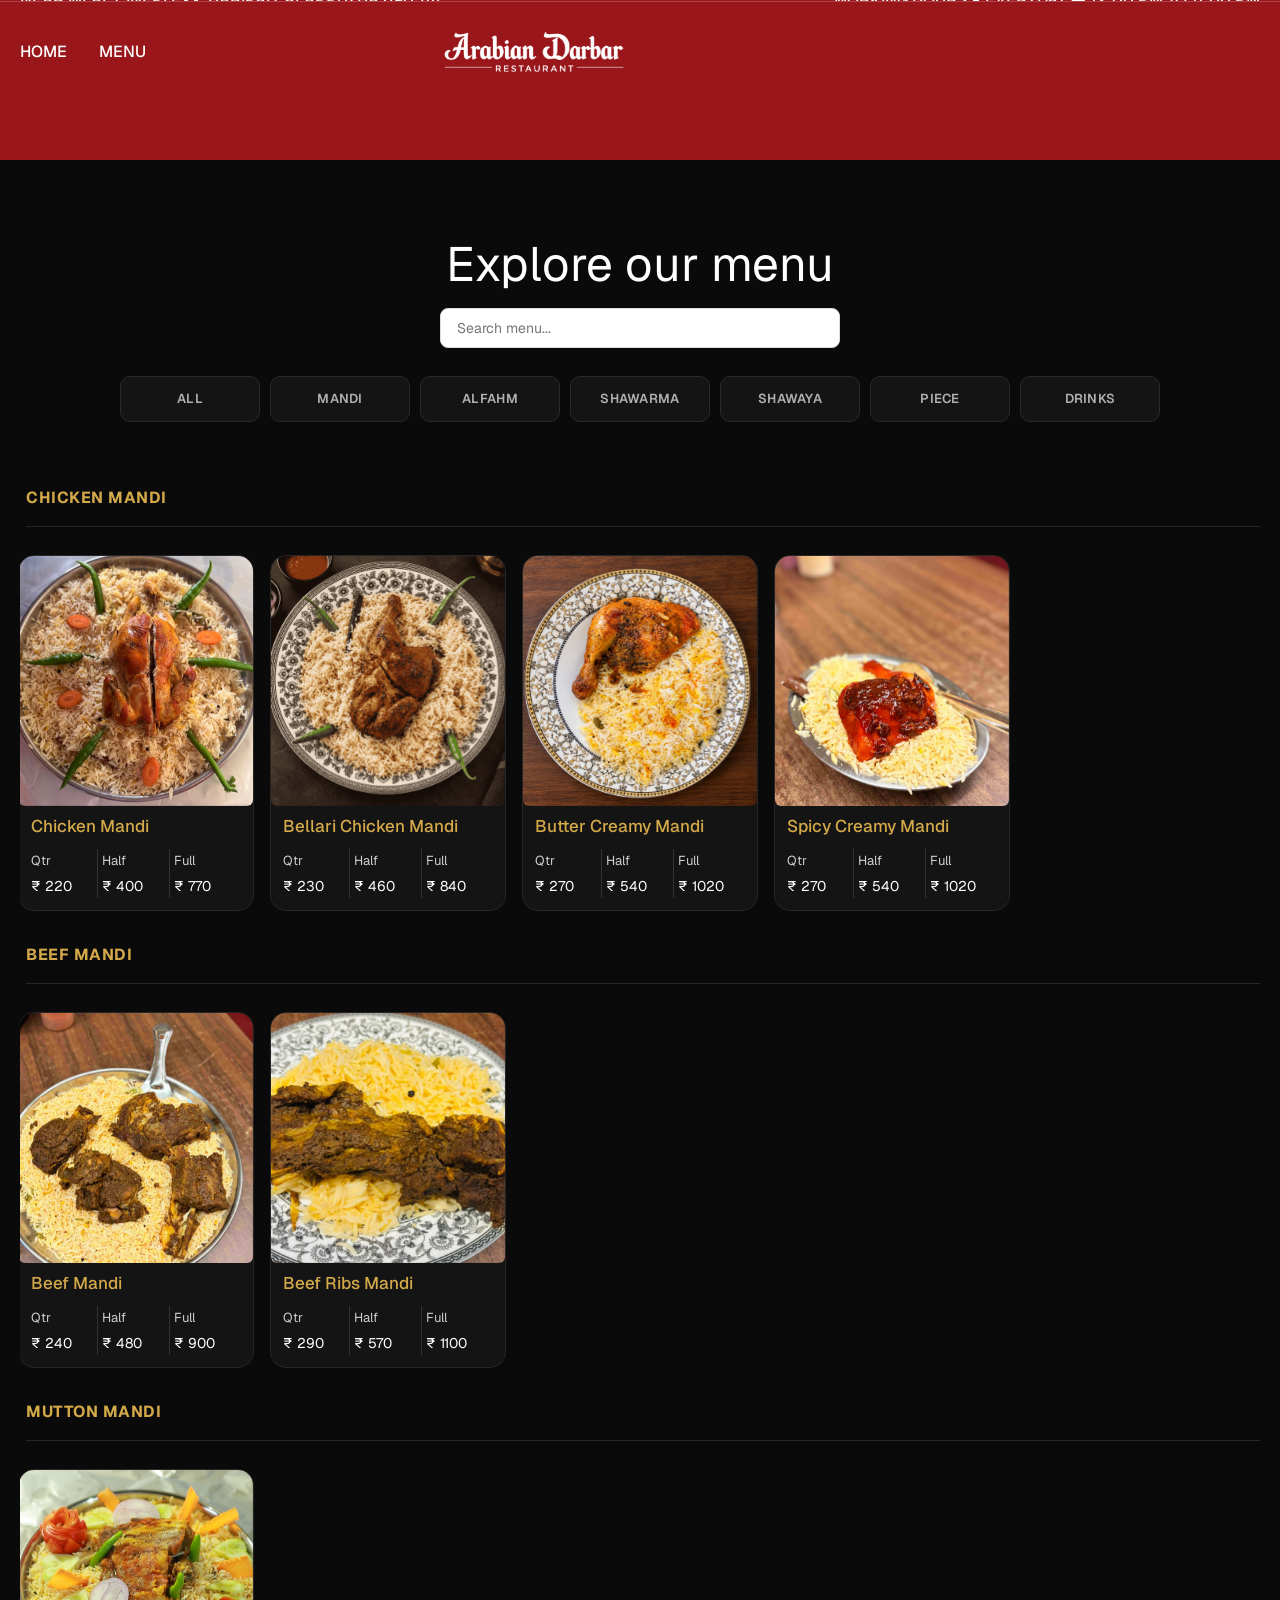
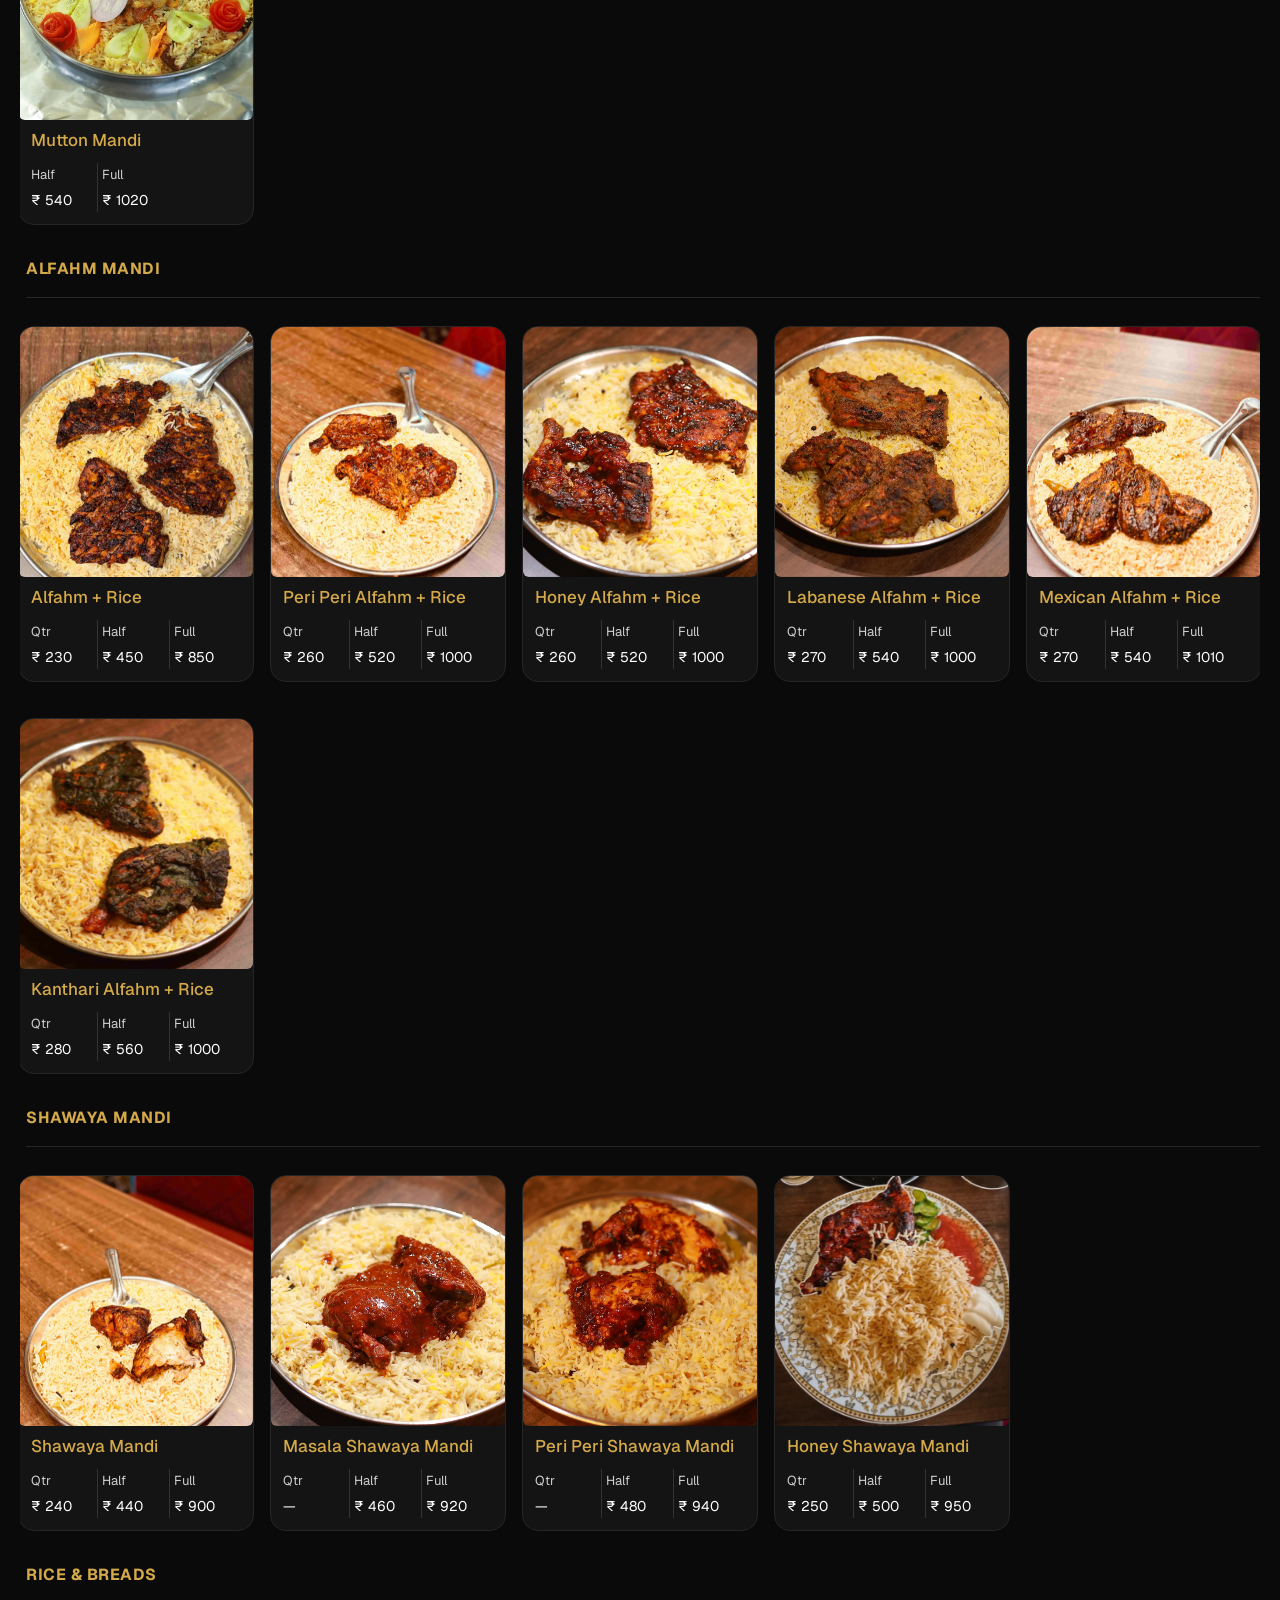
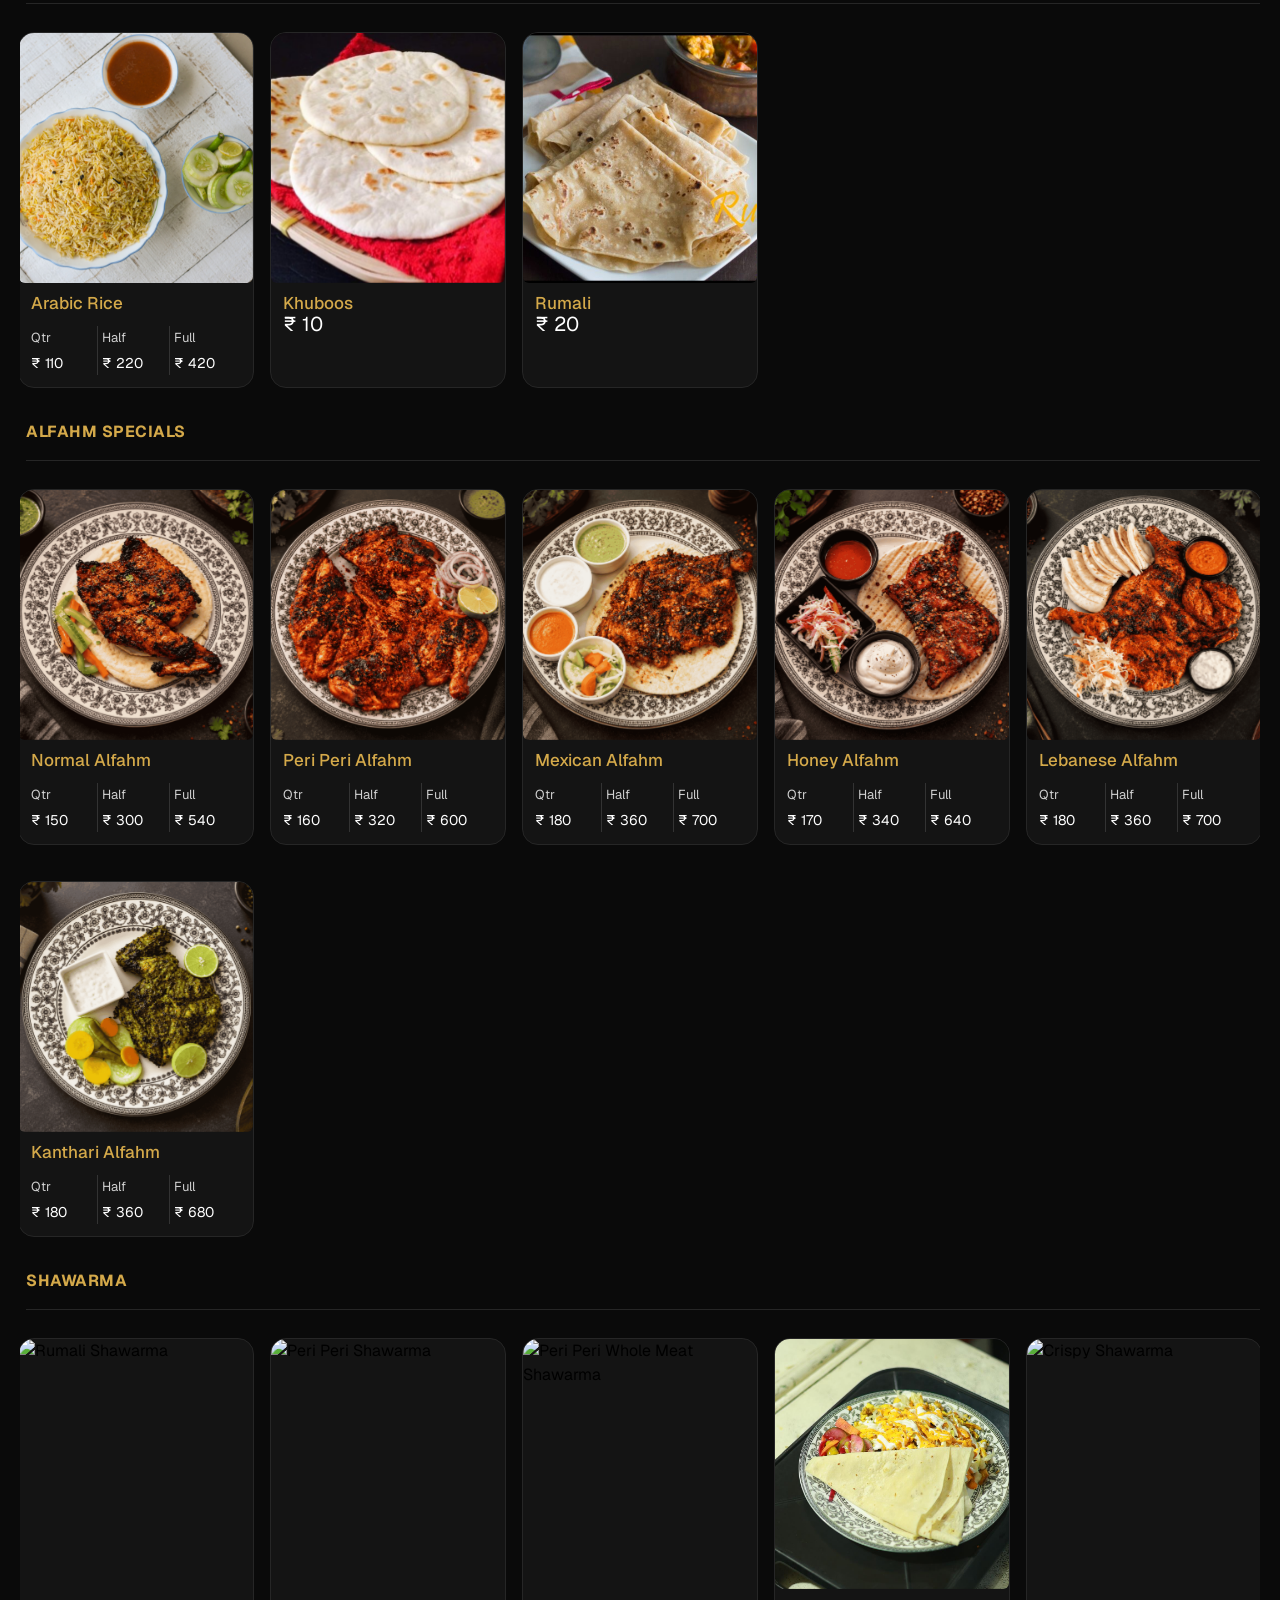
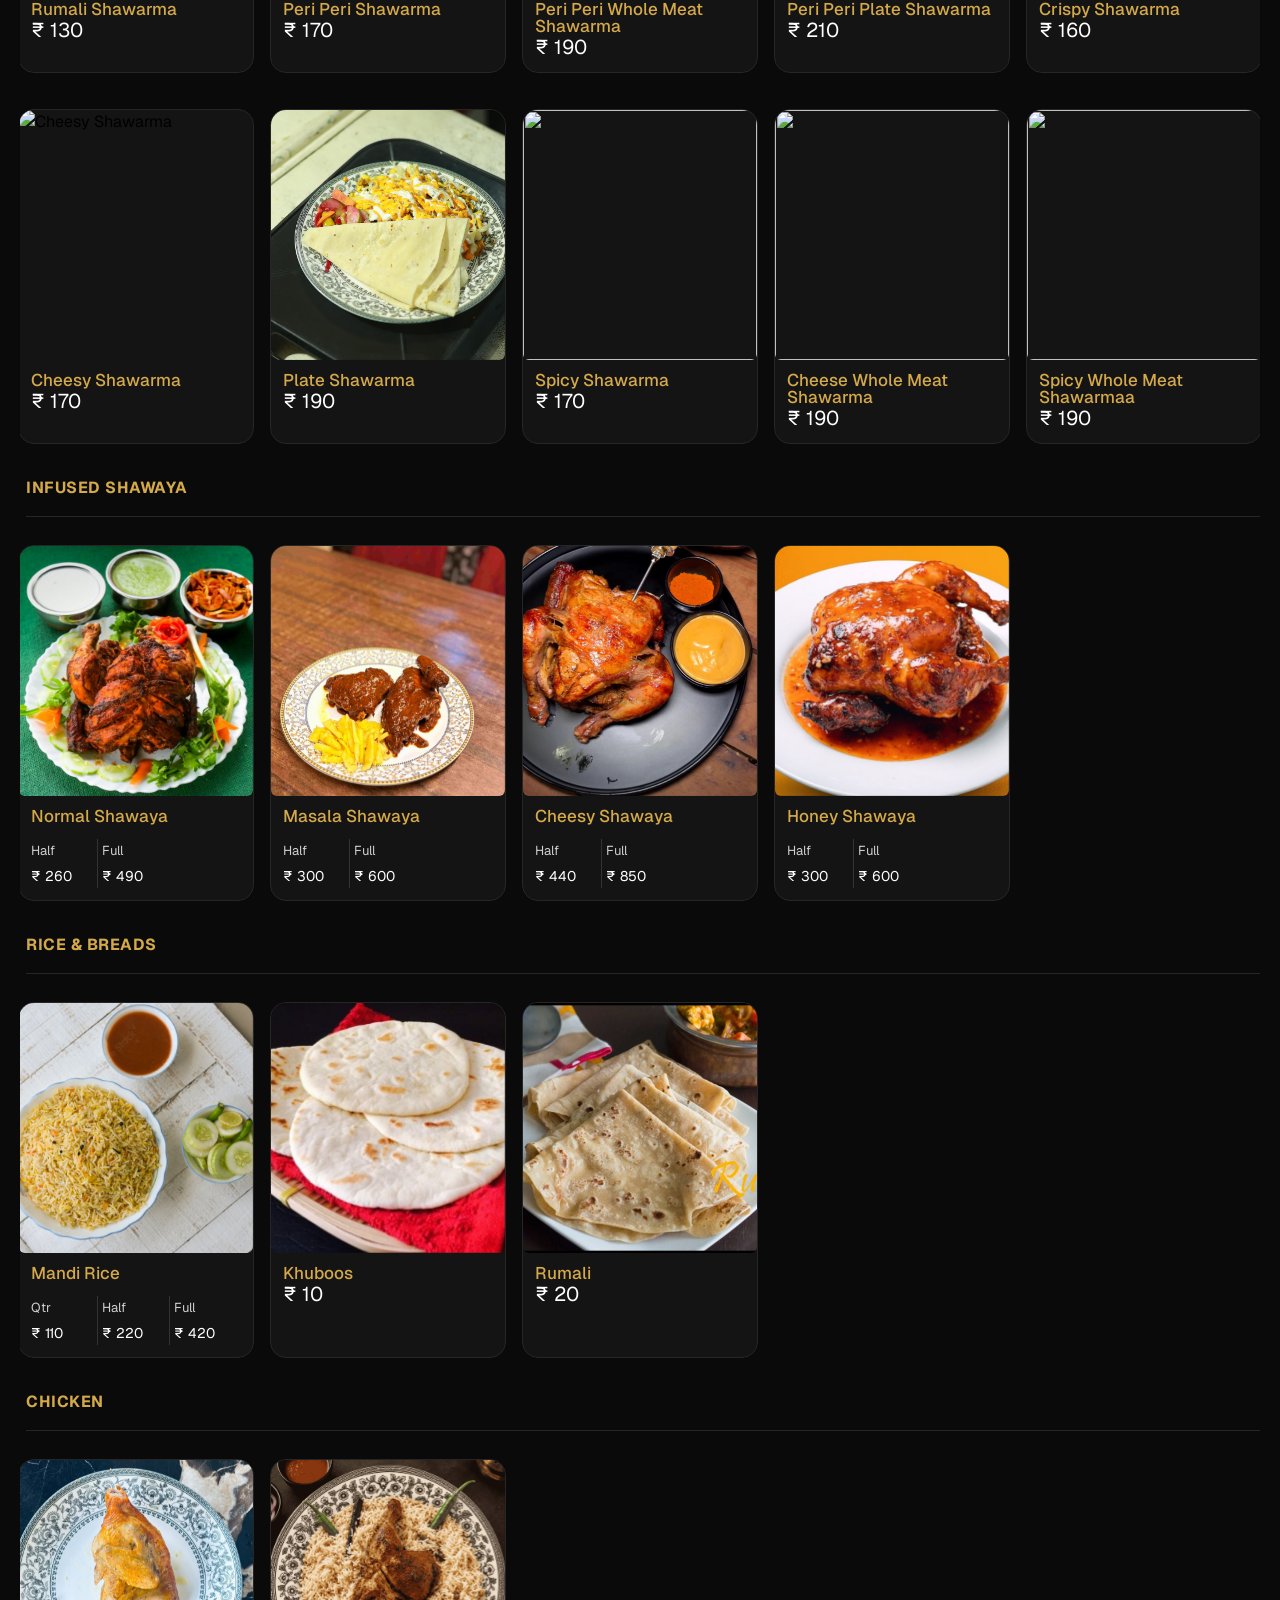
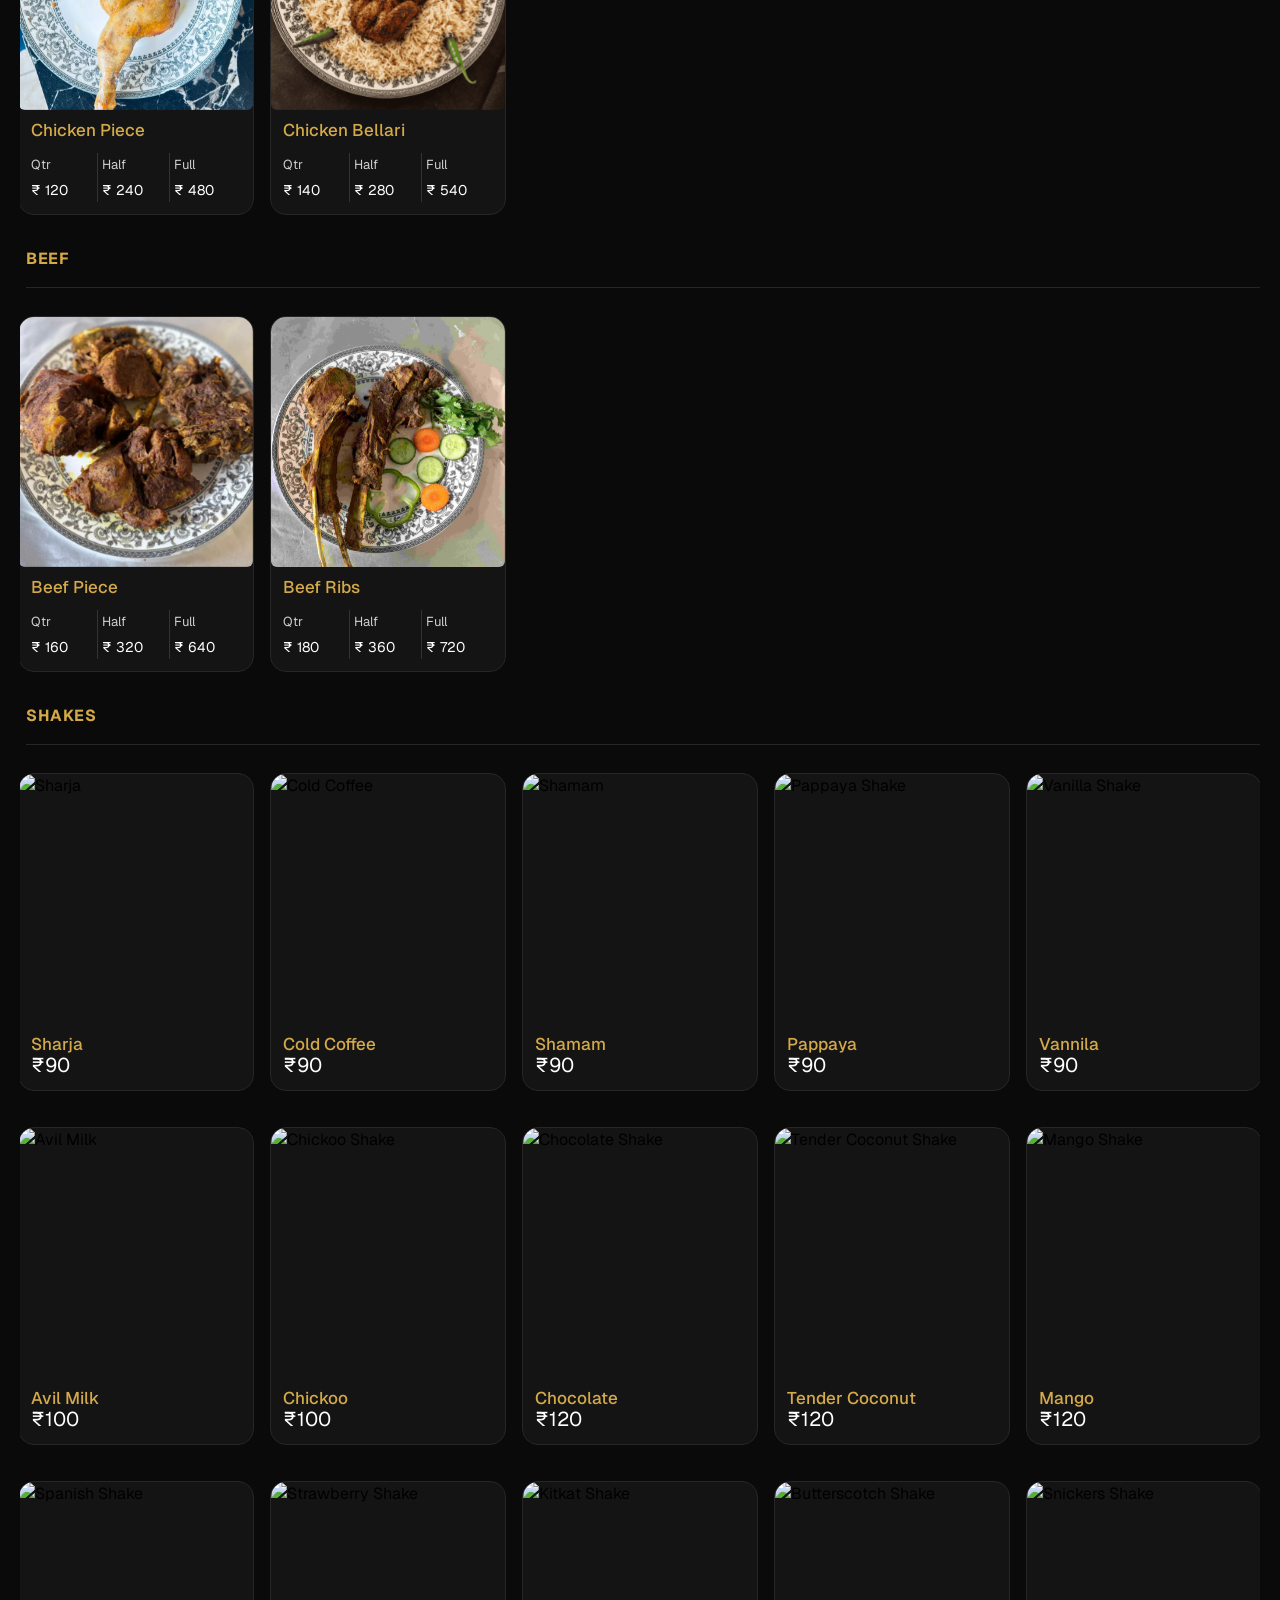
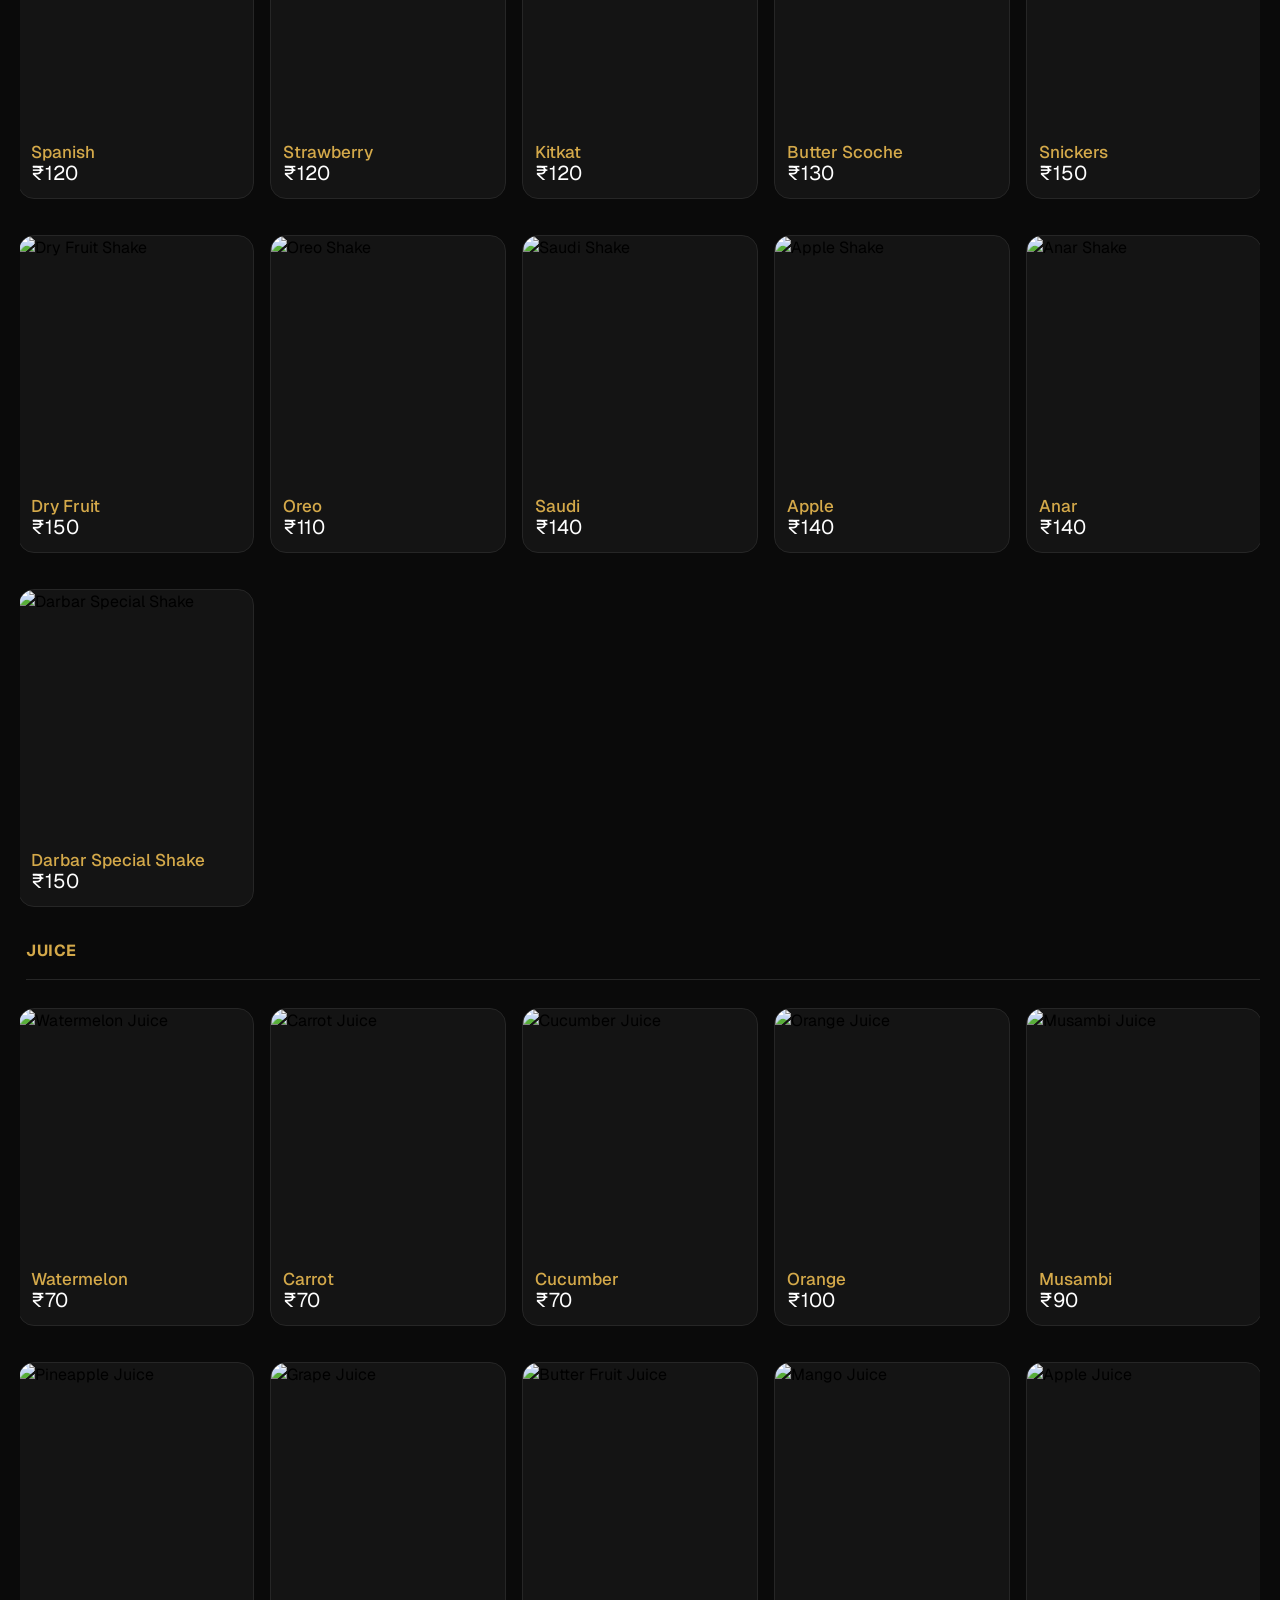
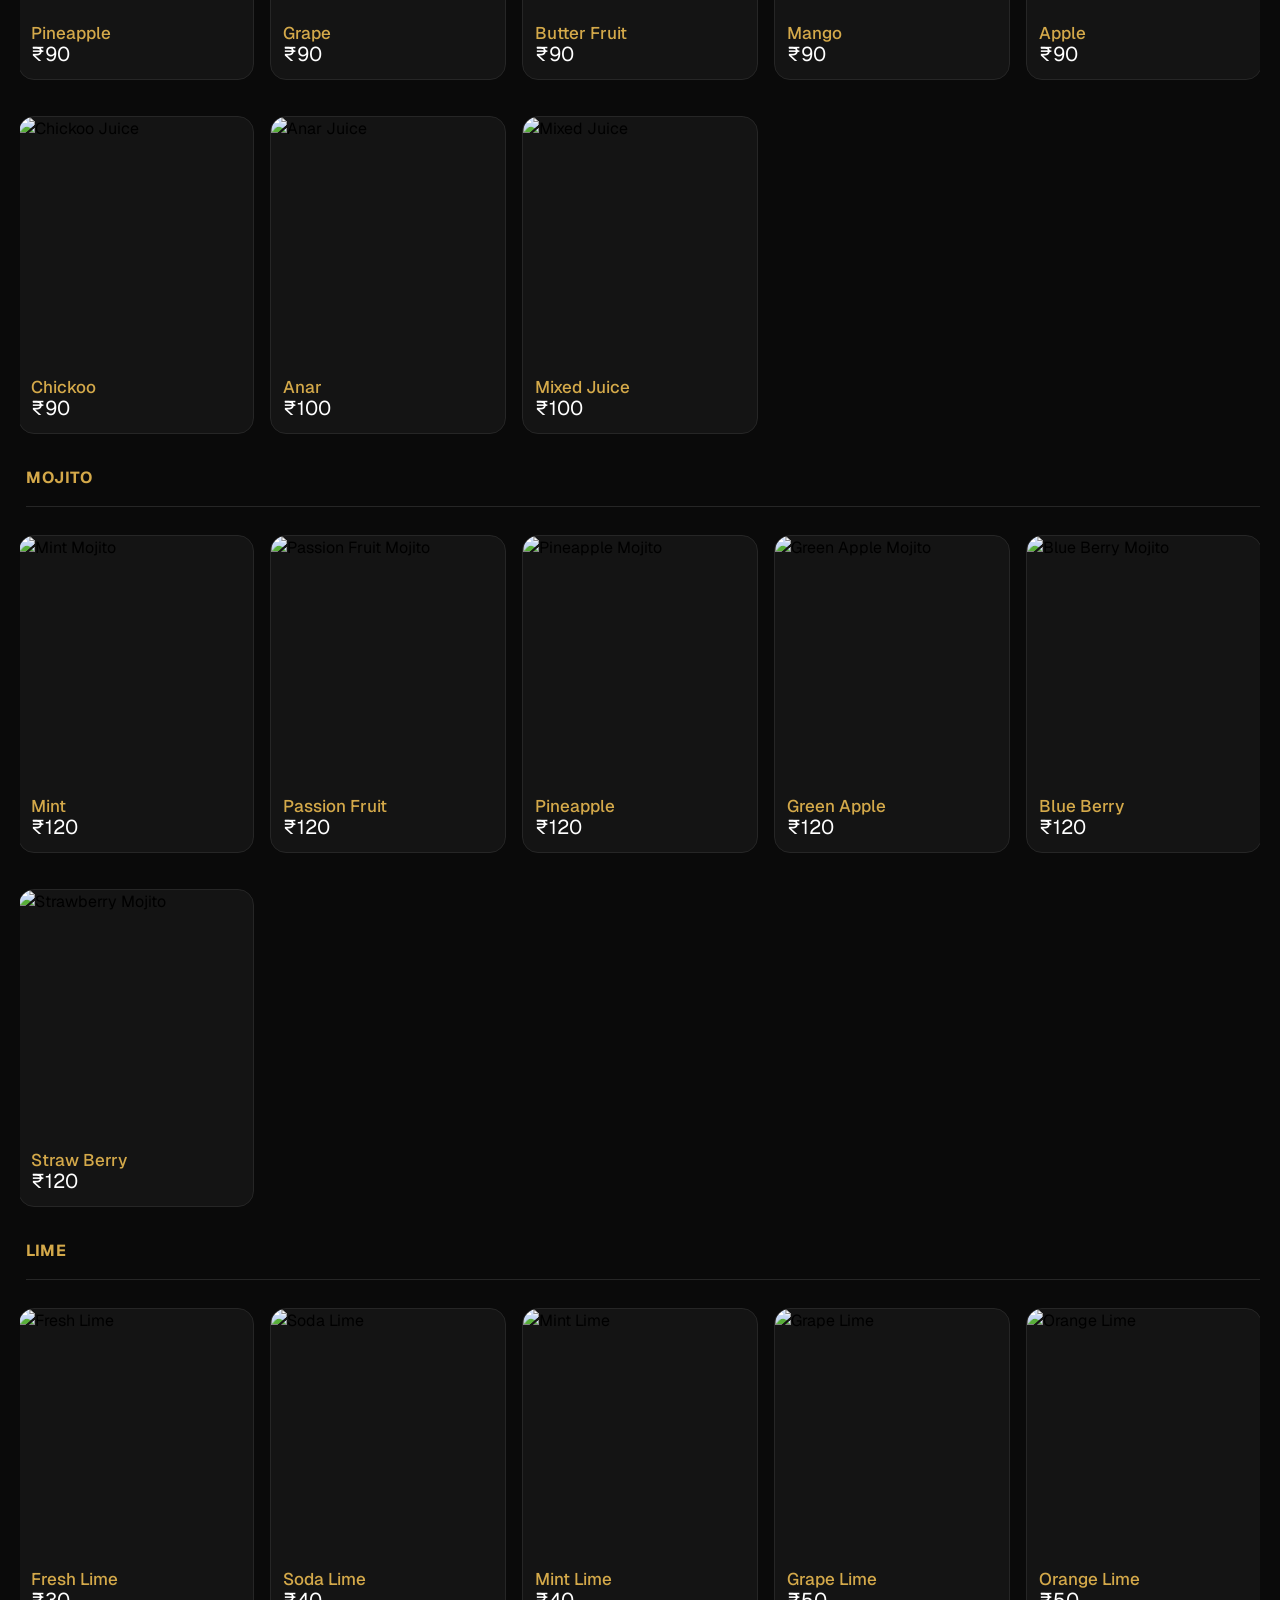
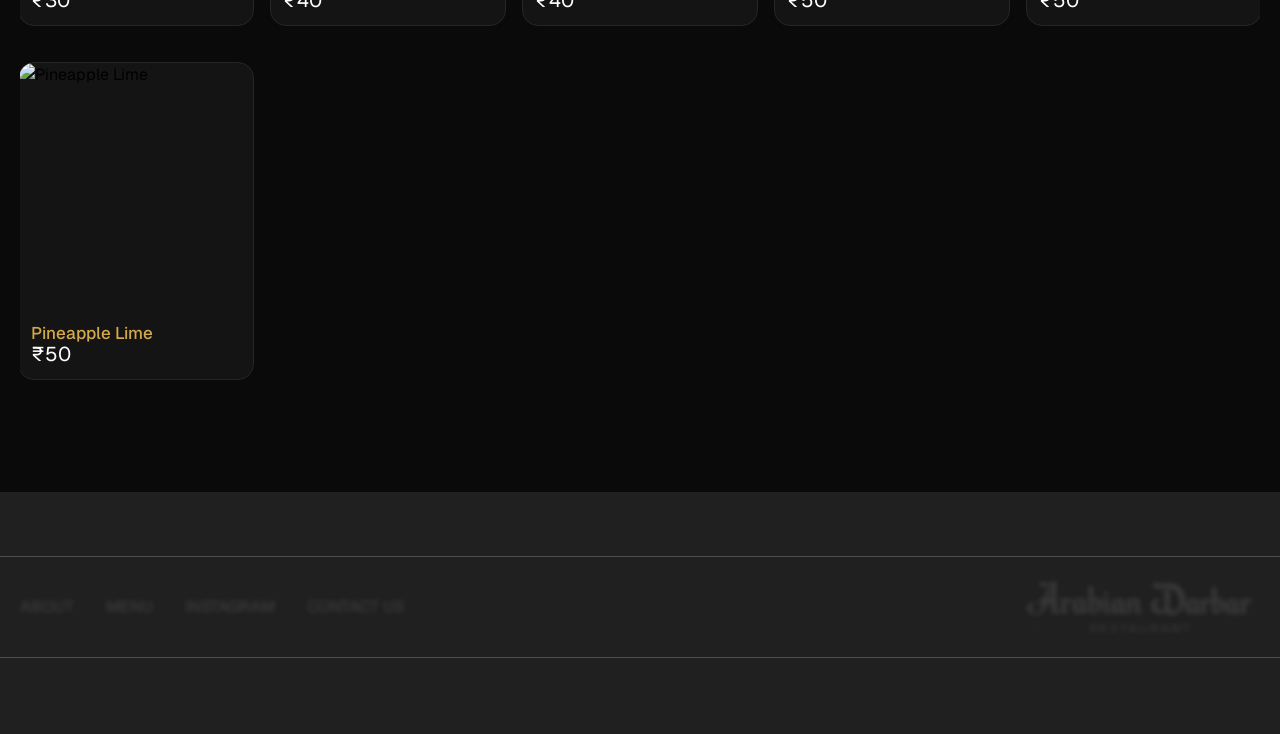
==== commit 0be5f9c0: "new" ====
--- a/menu.html
+++ b/menu.html
@@ -1110,7 +1110,7 @@
                 </div>
                 <div role="listitem" class="menu-collection-item w-dyn-item w-col w-col-4">
                   <div class="menu-card">
-                    <div class="slider-menu-image-div"><img src="./index_files/img/food/ribs.jpeg"
+                    <div class="slider-menu-image-div"><img src="./index_files/img/food/Mandi/beef-ribs-mandi.jpeg"
                         class="slider-menu-image" alt="Beef Ribs Mandi"></div>
                     <div class="menu-card-content">
                       <div class="h5-heading">Beef Ribs Mandi</div>
@@ -1967,7 +1967,7 @@
                   <div class="menu-card">
                     <div class="slider-menu-image-div">
                       <img
-                        src="https://images.unsplash.com/photo-1623065422902-30a2d299bbe4?auto=format&fit=crop&w=800&q=80"
+                        src="https://encrypted-tbn0.gstatic.com/images?q=tbn:ANd9GcQQ2vXSoA03q6GgtaII0NeR27lK4OzwPVuNPoWI7hcjDRbC6VFcrvGowj4&s=10"
                         class="slider-menu-image" alt="Sharja">
                     </div>
                     <div class="menu-card-content">
@@ -1983,7 +1983,7 @@
                   <div class="menu-card">
                     <div class="slider-menu-image-div">
                       <img
-                        src="https://images.unsplash.com/photo-1517701604599-bb29b565090c?auto=format&fit=crop&w=800&q=80"
+                        src="https://www.sharmispassions.com/wp-content/uploads/2020/02/iced-coffee-recipe.jpg"
                         class="slider-menu-image" alt="Cold Coffee">
                     </div>
                     <div class="menu-card-content">
@@ -1999,7 +1999,7 @@
                   <div class="menu-card">
                     <div class="slider-menu-image-div">
                       <img
-                        src="https://images.unsplash.com/photo-1572490122747-3968b75cc699?auto=format&fit=crop&w=800&q=80"
+                        src="https://encrypted-tbn0.gstatic.com/images?q=tbn:ANd9GcTCOKvTLmHENKeD62ra0vh-0b_hPbOEqbjcrD4GcAm32PKZnXhv_HPB9B8&s=10"
                         class="slider-menu-image" alt="Shamam">
                     </div>
                     <div class="menu-card-content">
@@ -2015,7 +2015,7 @@
                   <div class="menu-card">
                     <div class="slider-menu-image-div">
                       <img
-                        src="https://images.unsplash.com/photo-1553530666-ba11a7da3888?auto=format&fit=crop&w=800&q=80"
+                        src="https://www.mygingergarlickitchen.com/wp-content/rich-markup-images/4x3/4x3-papaya-shake.jpg"
                         class="slider-menu-image" alt="Pappaya Shake">
                     </div>
                     <div class="menu-card-content">
@@ -2031,7 +2031,7 @@
                   <div class="menu-card">
                     <div class="slider-menu-image-div">
                       <img
-                        src="https://images.unsplash.com/photo-1579954115545-a95591f28bfc?auto=format&fit=crop&w=800&q=80"
+                        src="https://www.sweetashoney.co/wp-content/uploads/Keto-Vanilla-Milkshake-2.jpg"
                         class="slider-menu-image" alt="Vanilla Shake">
                     </div>
                     <div class="menu-card-content">
@@ -2047,7 +2047,7 @@
                   <div class="menu-card">
                     <div class="slider-menu-image-div">
                       <img
-                        src="https://images.unsplash.com/photo-1551024709-8f23befc6f87?auto=format&fit=crop&w=800&q=80"
+                        src="https://encrypted-tbn0.gstatic.com/images?q=tbn:ANd9GcQvJUn2VyjS6YpSJOigbG1NeFnd9LKZJbJNY9qtOXTVOswbn-8ypCVyxrJ1&s=10"
                         class="slider-menu-image" alt="Avil Milk">
                     </div>
                     <div class="menu-card-content">
@@ -2063,7 +2063,7 @@
                   <div class="menu-card">
                     <div class="slider-menu-image-div">
                       <img
-                        src="https://images.unsplash.com/photo-1577805947697-89e18249d767?auto=format&fit=crop&w=800&q=80"
+                        src="https://encrypted-tbn0.gstatic.com/images?q=tbn:ANd9GcQCwBISKXemsIEsGSRAXCImvGPACIPpyzl2cDqeLzROowItR03vcZbOUJg&s=10"
                         class="slider-menu-image" alt="Chickoo Shake">
                     </div>
                     <div class="menu-card-content">
@@ -2079,7 +2079,7 @@
                   <div class="menu-card">
                     <div class="slider-menu-image-div">
                       <img
-                        src="https://images.unsplash.com/photo-1577805947697-89e18249d767?auto=format&fit=crop&w=800&q=80"
+                        src="https://bakewithshivesh.com/wp-content/uploads/2021/03/IMG-3300-scaled.jpg"
                         class="slider-menu-image" alt="Chocolate Shake">
                     </div>
                     <div class="menu-card-content">
@@ -2095,7 +2095,7 @@
                   <div class="menu-card">
                     <div class="slider-menu-image-div">
                       <img
-                        src="https://images.unsplash.com/photo-1505252585461-04db1eb84625?auto=format&fit=crop&w=800&q=80"
+                        src="https://i.pinimg.com/736x/04/21/98/042198298bbd634dbcf3529848d4a1ab.jpg"
                         class="slider-menu-image" alt="Tender Coconut Shake">
                     </div>
                     <div class="menu-card-content">
@@ -2111,7 +2111,7 @@
                   <div class="menu-card">
                     <div class="slider-menu-image-div">
                       <img
-                        src="https://images.unsplash.com/photo-1579954115545-a95591f28bfc?auto=format&fit=crop&w=800&q=80"
+                        src="https://i.pinimg.com/736x/a9/f4/ce/a9f4cec6e92fa1c23ec63554c1df3cda.jpg"
                         class="slider-menu-image" alt="Mango Shake">
                     </div>
                     <div class="menu-card-content">
@@ -2127,7 +2127,7 @@
                   <div class="menu-card">
                     <div class="slider-menu-image-div">
                       <img
-                        src="https://images.unsplash.com/photo-1577805947697-89e18249d767?auto=format&fit=crop&w=800&q=80"
+                        src="https://i.pinimg.com/736x/26/da/26/26da26eb6ec59ec1f5f9940c152fbaf5.jpg"
                         class="slider-menu-image" alt="Spanish Shake">
                     </div>
                     <div class="menu-card-content">
@@ -2143,7 +2143,7 @@
                   <div class="menu-card">
                     <div class="slider-menu-image-div">
                       <img
-                        src="https://images.unsplash.com/photo-1572490122747-3968b75cc699?auto=format&fit=crop&w=800&q=80"
+                        src="https://i.pinimg.com/1200x/69/cf/a6/69cfa6d82bda2dc58013888353b4a74b.jpg"
                         class="slider-menu-image" alt="Strawberry Shake">
                     </div>
                     <div class="menu-card-content">
@@ -2159,7 +2159,7 @@
                   <div class="menu-card">
                     <div class="slider-menu-image-div">
                       <img
-                        src="https://images.unsplash.com/photo-1599785209707-a456fc1337bb?auto=format&fit=crop&w=800&q=80"
+                        src="https://i.pinimg.com/736x/4e/71/13/4e71137f45240bd89e3783b7f98bb174.jpg"
                         class="slider-menu-image" alt="Kitkat Shake">
                     </div>
                     <div class="menu-card-content">
@@ -2175,7 +2175,7 @@
                   <div class="menu-card">
                     <div class="slider-menu-image-div">
                       <img
-                        src="https://images.unsplash.com/photo-1579954115545-a95591f28bfc?auto=format&fit=crop&w=800&q=80"
+                        src="https://i.pinimg.com/736x/b8/f4/9c/b8f49c2f889e4303a25baa24f9c1dbcb.jpg"
                         class="slider-menu-image" alt="Butterscotch Shake">
                     </div>
                     <div class="menu-card-content">
@@ -2191,7 +2191,7 @@
                   <div class="menu-card">
                     <div class="slider-menu-image-div">
                       <img
-                        src="https://images.unsplash.com/photo-1577805947697-89e18249d767?auto=format&fit=crop&w=800&q=80"
+                        src="https://i.pinimg.com/736x/43/60/ef/4360ef43565dac697e92e52e93528d5a.jpg"
                         class="slider-menu-image" alt="Snickers Shake">
                     </div>
                     <div class="menu-card-content">
@@ -2207,7 +2207,7 @@
                   <div class="menu-card">
                     <div class="slider-menu-image-div">
                       <img
-                        src="https://images.unsplash.com/photo-1551024709-8f23befc6f87?auto=format&fit=crop&w=800&q=80"
+                        src="https://i.pinimg.com/1200x/ef/cf/a1/efcfa171a1142b3c88fcc2a9e82d94ed.jpg"
                         class="slider-menu-image" alt="Dry Fruit Shake">
                     </div>
                     <div class="menu-card-content">
@@ -2223,7 +2223,7 @@
                   <div class="menu-card">
                     <div class="slider-menu-image-div">
                       <img
-                        src="https://images.unsplash.com/photo-1590080875515-8a3a8dc5735e?auto=format&fit=crop&w=800&q=80"
+                        src="https://i.pinimg.com/736x/40/eb/76/40eb7675634f4070021d1f6fb4c47daf.jpg"
                         class="slider-menu-image" alt="Oreo Shake">
                     </div>
                     <div class="menu-card-content">
@@ -2239,7 +2239,7 @@
                   <div class="menu-card">
                     <div class="slider-menu-image-div">
                       <img
-                        src="https://images.unsplash.com/photo-1579954115545-a95591f28bfc?auto=format&fit=crop&w=800&q=80"
+                        src="https://i.pinimg.com/564x/89/19/79/8919799c3a2a42a42bb4e1a73768d553.jpg"
                         class="slider-menu-image" alt="Saudi Shake">
                     </div>
                     <div class="menu-card-content">
@@ -2255,7 +2255,7 @@
                   <div class="menu-card">
                     <div class="slider-menu-image-div">
                       <img
-                        src="https://images.unsplash.com/photo-1577805947697-89e18249d767?auto=format&fit=crop&w=800&q=80"
+                        src="https://i.pinimg.com/1200x/89/c2/09/89c2097e52dbaada10da78639676029a.jpg"
                         class="slider-menu-image" alt="Apple Shake">
                     </div>
                     <div class="menu-card-content">
@@ -2271,7 +2271,7 @@
                   <div class="menu-card">
                     <div class="slider-menu-image-div">
                       <img
-                        src="https://images.unsplash.com/photo-1553530666-ba11a7da3888?auto=format&fit=crop&w=800&q=80"
+                        src="https://encrypted-tbn0.gstatic.com/images?q=tbn:ANd9GcRW266ARRxu4JaeMO-GA6aX7Ka3QPMVbMw2ZkYU4MYqmQ&s=10"
                         class="slider-menu-image" alt="Anar Shake">
                     </div>
                     <div class="menu-card-content">
@@ -2287,7 +2287,7 @@
                   <div class="menu-card">
                     <div class="slider-menu-image-div">
                       <img
-                        src="https://images.unsplash.com/photo-1577805947697-89e18249d767?auto=format&fit=crop&w=800&q=80"
+                        src="https://encrypted-tbn0.gstatic.com/images?q=tbn:ANd9GcSs4t7M8hHh0TosRj3DR9__ameazpKlWWBZEa5DC5_xjE8n9pwWwffPnw0&s=10"
                         class="slider-menu-image" alt="Darbar Special Shake">
                     </div>
                     <div class="menu-card-content">
@@ -2308,7 +2308,7 @@
                   <div class="menu-card">
                     <div class="slider-menu-image-div">
                       <img
-                        src="https://images.unsplash.com/photo-1525385133512-2f3bdd039054?auto=format&fit=crop&w=800&q=80"
+                        src="https://encrypted-tbn0.gstatic.com/images?q=tbn:ANd9GcSdHGKKXtVmmp1808Bn7oH_t4f7xAg4LN4XkMDNBQAt6rdAlTBtgPl_ZX4&s=10"
                         class="slider-menu-image" alt="Watermelon Juice">
                     </div>
                     <div class="menu-card-content">
@@ -2339,7 +2339,7 @@
                   <div class="menu-card">
                     <div class="slider-menu-image-div">
                       <img
-                        src="https://encrypted-tbn0.gstatic.com/images?q=tbn:ANd9GcRpR0DG5AaqRpdhU5j6FiLcXVA3UpJaxl81yEfneJGbxA&s=10?auto=format&fit=crop&w=800&q=80"
+                        src="https://encrypted-tbn0.gstatic.com/images?q=tbn:ANd9GcS2BnZiGmzBQ1b4pInA4OgDoo3KyjfN-zwhBV2SqbSpWsip4NBN1_fWpCd8&s=10"
                         class="slider-menu-image" alt="Cucumber Juice">
                     </div>
                     <div class="menu-card-content">
@@ -2371,7 +2371,7 @@
                   <div class="menu-card">
                     <div class="slider-menu-image-div">
                       <img
-                        src="https://images.unsplash.com/photo-1621506289937-a8e4df240d0b?auto=format&fit=crop&w=800&q=80"
+                        src="https://encrypted-tbn0.gstatic.com/images?q=tbn:ANd9GcTxMCVexQ4iMm4pjr027qvDgfKZa2MHAwwPC8ZT82-ad4-d2ulhP0u4_pBq&s=10"
                         class="slider-menu-image" alt="Musambi Juice">
                     </div>
                     <div class="menu-card-content">
@@ -2387,7 +2387,7 @@
                   <div class="menu-card">
                     <div class="slider-menu-image-div">
                       <img
-                        src="https://images.unsplash.com/photo-1546549032-9571cd6b27df?auto=format&fit=crop&w=800&q=80"
+                        src="https://5.imimg.com/data5/LT/XB/MY-28787720/pineapple-drink-500x500.jpg"
                         class="slider-menu-image" alt="Pineapple Juice">
                     </div>
                     <div class="menu-card-content">
@@ -2403,7 +2403,7 @@
                   <div class="menu-card">
                     <div class="slider-menu-image-div">
                       <img
-                        src="https://images.unsplash.com/photo-1537640538966-79f369143f8f?auto=format&fit=crop&w=800&q=80"
+                        src="https://encrypted-tbn0.gstatic.com/images?q=tbn:ANd9GcT_QID7RT71tMo8rIZ9MdTdcnyapvWe51YqwCRFHfUhRRwxkR9QBeYa81Y&s=10"
                         class="slider-menu-image" alt="Grape Juice">
                     </div>
                     <div class="menu-card-content">
@@ -2419,7 +2419,7 @@
                   <div class="menu-card">
                     <div class="slider-menu-image-div">
                       <img
-                        src="https://images.unsplash.com/photo-1553530666-ba11a7da3888?auto=format&fit=crop&w=800&q=80"
+                        src="https://encrypted-tbn0.gstatic.com/images?q=tbn:ANd9GcTG6-K8dwRDFS-B7yRqxPfXJvTeD_f83_vuoITqy3zDlCOoSgEW8ga1skz5&s=10"
                         class="slider-menu-image" alt="Butter Fruit Juice">
                     </div>
                     <div class="menu-card-content">
@@ -2435,7 +2435,7 @@
                   <div class="menu-card">
                     <div class="slider-menu-image-div">
                       <img
-                        src="https://images.unsplash.com/photo-1579954115545-a95591f28bfc?auto=format&fit=crop&w=800&q=80"
+                        src="https://i.pinimg.com/736x/a9/f4/ce/a9f4cec6e92fa1c23ec63554c1df3cda.jpg"
                         class="slider-menu-image" alt="Mango Juice">
                     </div>
                     <div class="menu-card-content">
@@ -2451,7 +2451,7 @@
                   <div class="menu-card">
                     <div class="slider-menu-image-div">
                       <img
-                        src="https://images.unsplash.com/photo-1567306226416-28f0efdc88ce?auto=format&fit=crop&w=800&q=80"
+                        src="https://sallysbakingaddiction.com/wp-content/uploads/2015/09/homemade-apple-cider-1.jpg"
                         class="slider-menu-image" alt="Apple Juice">
                     </div>
                     <div class="menu-card-content">
@@ -2467,7 +2467,7 @@
                   <div class="menu-card">
                     <div class="slider-menu-image-div">
                       <img
-                        src="https://images.unsplash.com/photo-1553530666-ba11a7da3888?auto=format&fit=crop&w=800&q=80"
+                        src="https://i.pinimg.com/736x/cc/95/f9/cc95f9dfd05215e2b2d762f4d2599042.jpg"
                         class="slider-menu-image" alt="Chickoo Juice">
                     </div>
                     <div class="menu-card-content">
@@ -2483,7 +2483,7 @@
                   <div class="menu-card">
                     <div class="slider-menu-image-div">
                       <img
-                        src="https://images.unsplash.com/photo-1621506289937-a8e4df240d0b?auto=format&fit=crop&w=800&q=80"
+                        src="https://i.pinimg.com/736x/0c/7b/49/0c7b497374889c9442ae708a393041d5.jpg"
                         class="slider-menu-image" alt="Anar Juice">
                     </div>
                     <div class="menu-card-content">
@@ -2498,7 +2498,7 @@
                   <div class="menu-card">
                     <div class="slider-menu-image-div">
                       <img
-                        src="https://images.unsplash.com/photo-1621506289937-a8e4df240d0b?auto=format&fit=crop&w=800&q=80"
+                        src="https://i.pinimg.com/736x/bc/15/8d/bc158d3d4382d3e1bc51543778b8654c.jpg"
                         class="slider-menu-image" alt="Mixed Juice">
                     </div>
                     <div class="menu-card-content">
@@ -2519,7 +2519,7 @@
                   <div class="menu-card">
                     <div class="slider-menu-image-div">
                       <img
-                        src="https://images.unsplash.com/photo-1551538827-9c037cb4f32a?auto=format&fit=crop&w=800&q=80"
+                        src="https://i.pinimg.com/1200x/30/5e/9e/305e9eaf8ef7a7a76abe77ed0dcba92b.jpg"
                         class="slider-menu-image" alt="Mint Mojito">
                     </div>
                     <div class="menu-card-content">
@@ -2535,7 +2535,7 @@
                   <div class="menu-card">
                     <div class="slider-menu-image-div">
                       <img
-                        src="https://images.unsplash.com/photo-1513558161293-cdaf765ed2fd?auto=format&fit=crop&w=800&q=80"
+                        src="https://i.pinimg.com/736x/5f/fa/f5/5ffaf5ce2a4457ff1e50fad10e4be37f.jpg"
                         class="slider-menu-image" alt="Passion Fruit Mojito">
                     </div>
                     <div class="menu-card-content">
@@ -2551,7 +2551,7 @@
                   <div class="menu-card">
                     <div class="slider-menu-image-div">
                       <img
-                        src="https://www.allrecipes.com/thmb/z0huANPZMMKCBXuI5fG5ooJKNgU=/1500x0/filters:no_upscale():max_bytes(150000):strip_icc()/8537940-6c271032ae4a40b6b5e4e72c04643b5d.jpg?auto=format&fit=crop&w=800&q=80"
+                        src="https://i.pinimg.com/736x/13/11/b8/1311b8137cc2384de22ce815546069ed.jpg"
                         class="slider-menu-image" alt="Pineapple Mojito">
                     </div>
                     <div class="menu-card-content">
@@ -2567,7 +2567,7 @@
                   <div class="menu-card">
                     <div class="slider-menu-image-div">
                       <img
-                        src="https://images.unsplash.com/photo-1513558161293-cdaf765ed2fd?auto=format&fit=crop&w=800&q=80"
+                        src="https://i.pinimg.com/736x/9a/9f/30/9a9f3004dfa51bf71c6881d11ddc7614.jpg"
                         class="slider-menu-image" alt="Green Apple Mojito">
                     </div>
                     <div class="menu-card-content">
@@ -2583,7 +2583,7 @@
                   <div class="menu-card">
                     <div class="slider-menu-image-div">
                       <img
-                        src="https://images.unsplash.com/photo-1513558161293-cdaf765ed2fd?auto=format&fit=crop&w=800&q=80"
+                        src="https://i.pinimg.com/1200x/b4/fd/78/b4fd78569ecfeb035f4be78282880b2a.jpg"
                         class="slider-menu-image" alt="Blue Berry Mojito">
                     </div>
                     <div class="menu-card-content">
@@ -2599,7 +2599,7 @@
                   <div class="menu-card">
                     <div class="slider-menu-image-div">
                       <img
-                        src="https://images.unsplash.com/photo-1577805947697-89e18249d767?auto=format&fit=crop&w=800&q=80"
+                        src="https://i.pinimg.com/1200x/be/32/46/be32460a0d9919c218fdf07002647bb1.jpg"
                         class="slider-menu-image" alt="Strawberry Mojito">
                     </div>
                     <div class="menu-card-content">
@@ -2620,7 +2620,7 @@
                   <div class="menu-card">
                     <div class="slider-menu-image-div">
                       <img
-                        src="https://images.unsplash.com/photo-1513558161293-cdaf765ed2fd?auto=format&fit=crop&w=800&q=80"
+                        src="https://i.pinimg.com/736x/e6/5d/c6/e65dc6fa854522aa0755414f2589257e.jpg"
                         class="slider-menu-image" alt="Fresh Lime">
                     </div>
                     <div class="menu-card-content">
@@ -2636,7 +2636,7 @@
                   <div class="menu-card">
                     <div class="slider-menu-image-div">
                       <img
-                        src="https://images.unsplash.com/photo-1513558161293-cdaf765ed2fd?auto=format&fit=crop&w=800&q=80"
+                        src="https://i.pinimg.com/736x/96/d6/06/96d6062b154dfe5b99c65845c9152c25.jpg"
                         class="slider-menu-image" alt="Soda Lime">
                     </div>
                     <div class="menu-card-content">
@@ -2652,7 +2652,7 @@
                   <div class="menu-card">
                     <div class="slider-menu-image-div">
                       <img
-                        src="https://images.unsplash.com/photo-1513558161293-cdaf765ed2fd?auto=format&fit=crop&w=800&q=80"
+                        src="https://kitchencents.com/wp-content/uploads/2019/07/Easy-Frozen-Mint-Limeade-Kitchen-Cents-2.jpg"
                         class="slider-menu-image" alt="Mint Lime">
                     </div>
                     <div class="menu-card-content">
@@ -2668,7 +2668,7 @@
                   <div class="menu-card">
                     <div class="slider-menu-image-div">
                       <img
-                        src="https://images.unsplash.com/photo-1534353473418-4cfa6c56fd38?auto=format&fit=crop&w=800&q=80"
+                        src="https://myeatingspace.com/wp-content/uploads/2016/10/grape-lime-limeade.jpg"
                         class="slider-menu-image" alt="Grape Lime">
                     </div>
                     <div class="menu-card-content">
@@ -2684,7 +2684,7 @@
                   <div class="menu-card">
                     <div class="slider-menu-image-div">
                       <img
-                        src="https://images.unsplash.com/photo-1513558161293-cdaf765ed2fd?auto=format&fit=crop&w=800&q=80"
+                        src="https://i.pinimg.com/736x/f8/56/5b/f8565b7442a9df396adc387c8555d8b4.jpg"
                         class="slider-menu-image" alt="Orange Lime">
                     </div>
                     <div class="menu-card-content">
@@ -2700,7 +2700,7 @@
                   <div class="menu-card">
                     <div class="slider-menu-image-div">
                       <img
-                        src="https://images.unsplash.com/photo-1546549032-9571cd6b27df?auto=format&fit=crop&w=800&q=80"
+                        src="https://i.pinimg.com/736x/80/1a/c6/801ac6764a1b4544a6051380bb744b3f.jpg"
                         class="slider-menu-image" alt="Pineapple Lime">
                     </div>
                     <div class="menu-card-content">
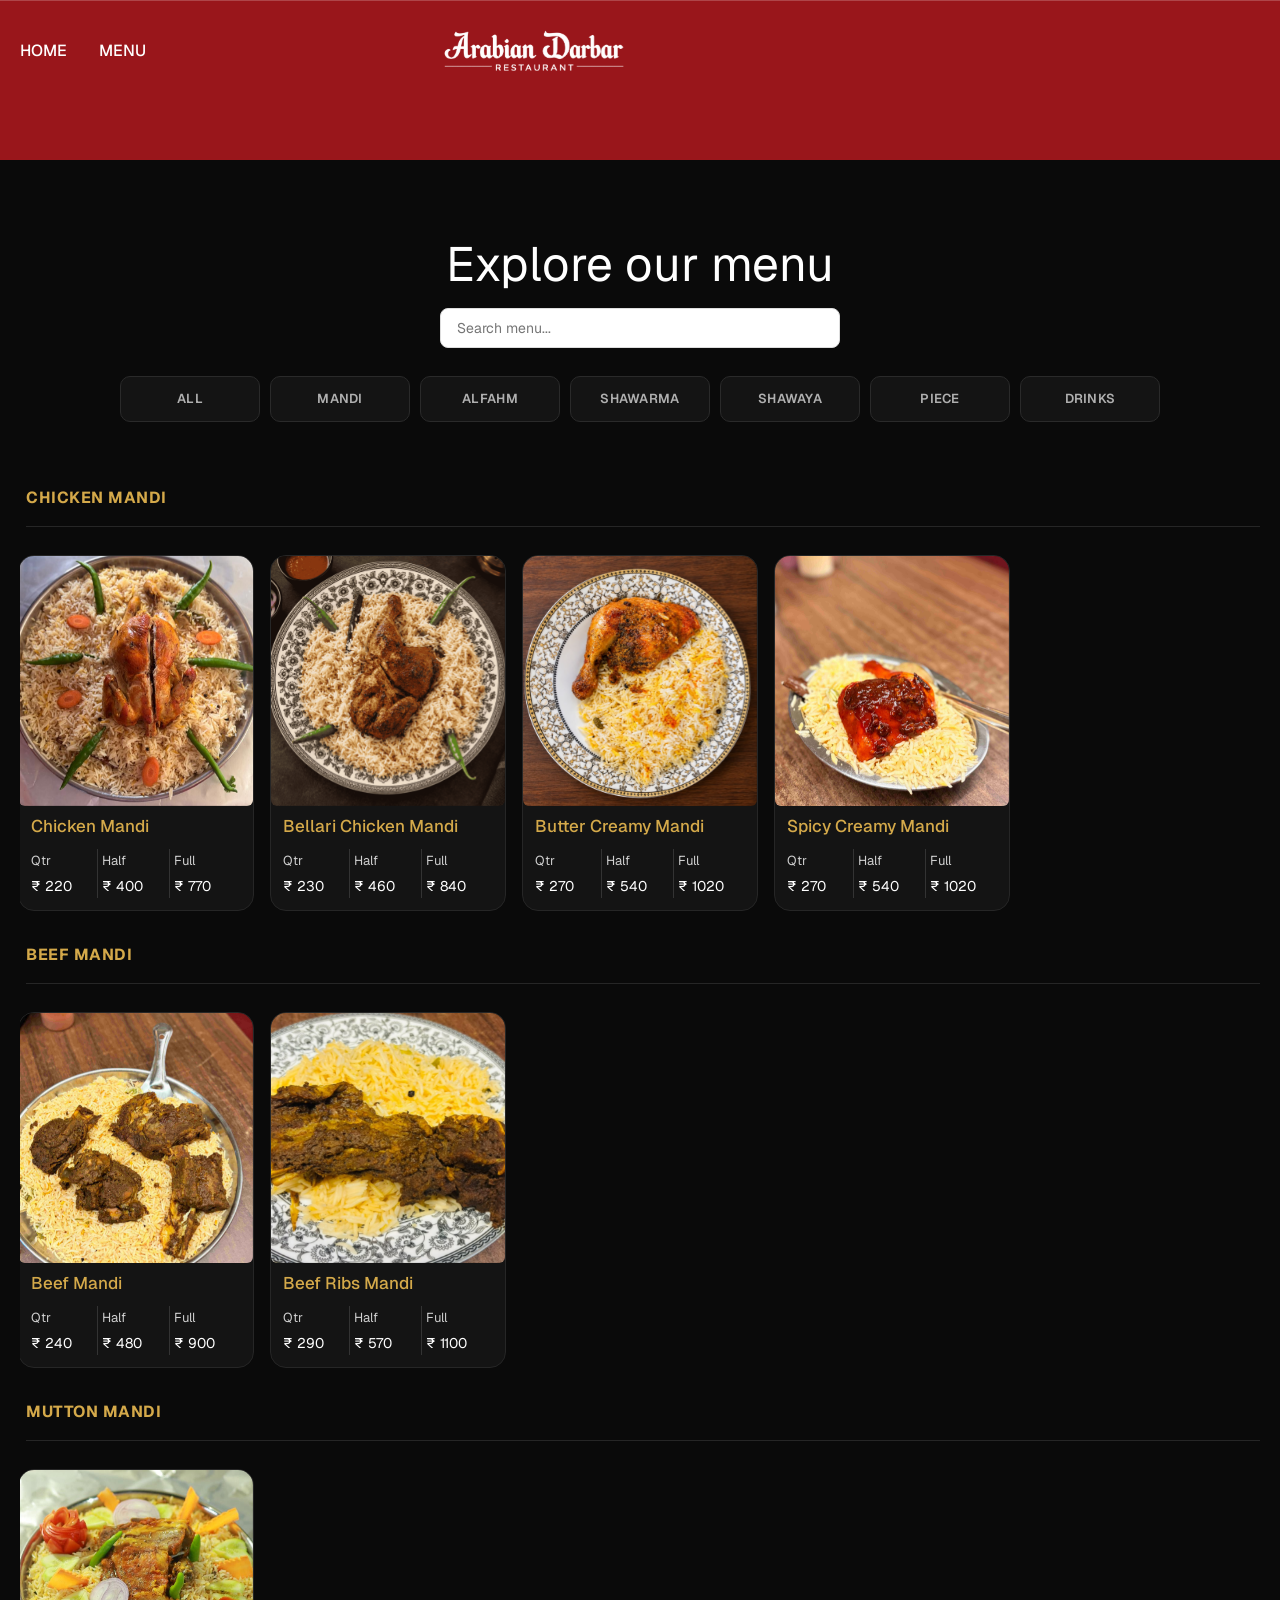
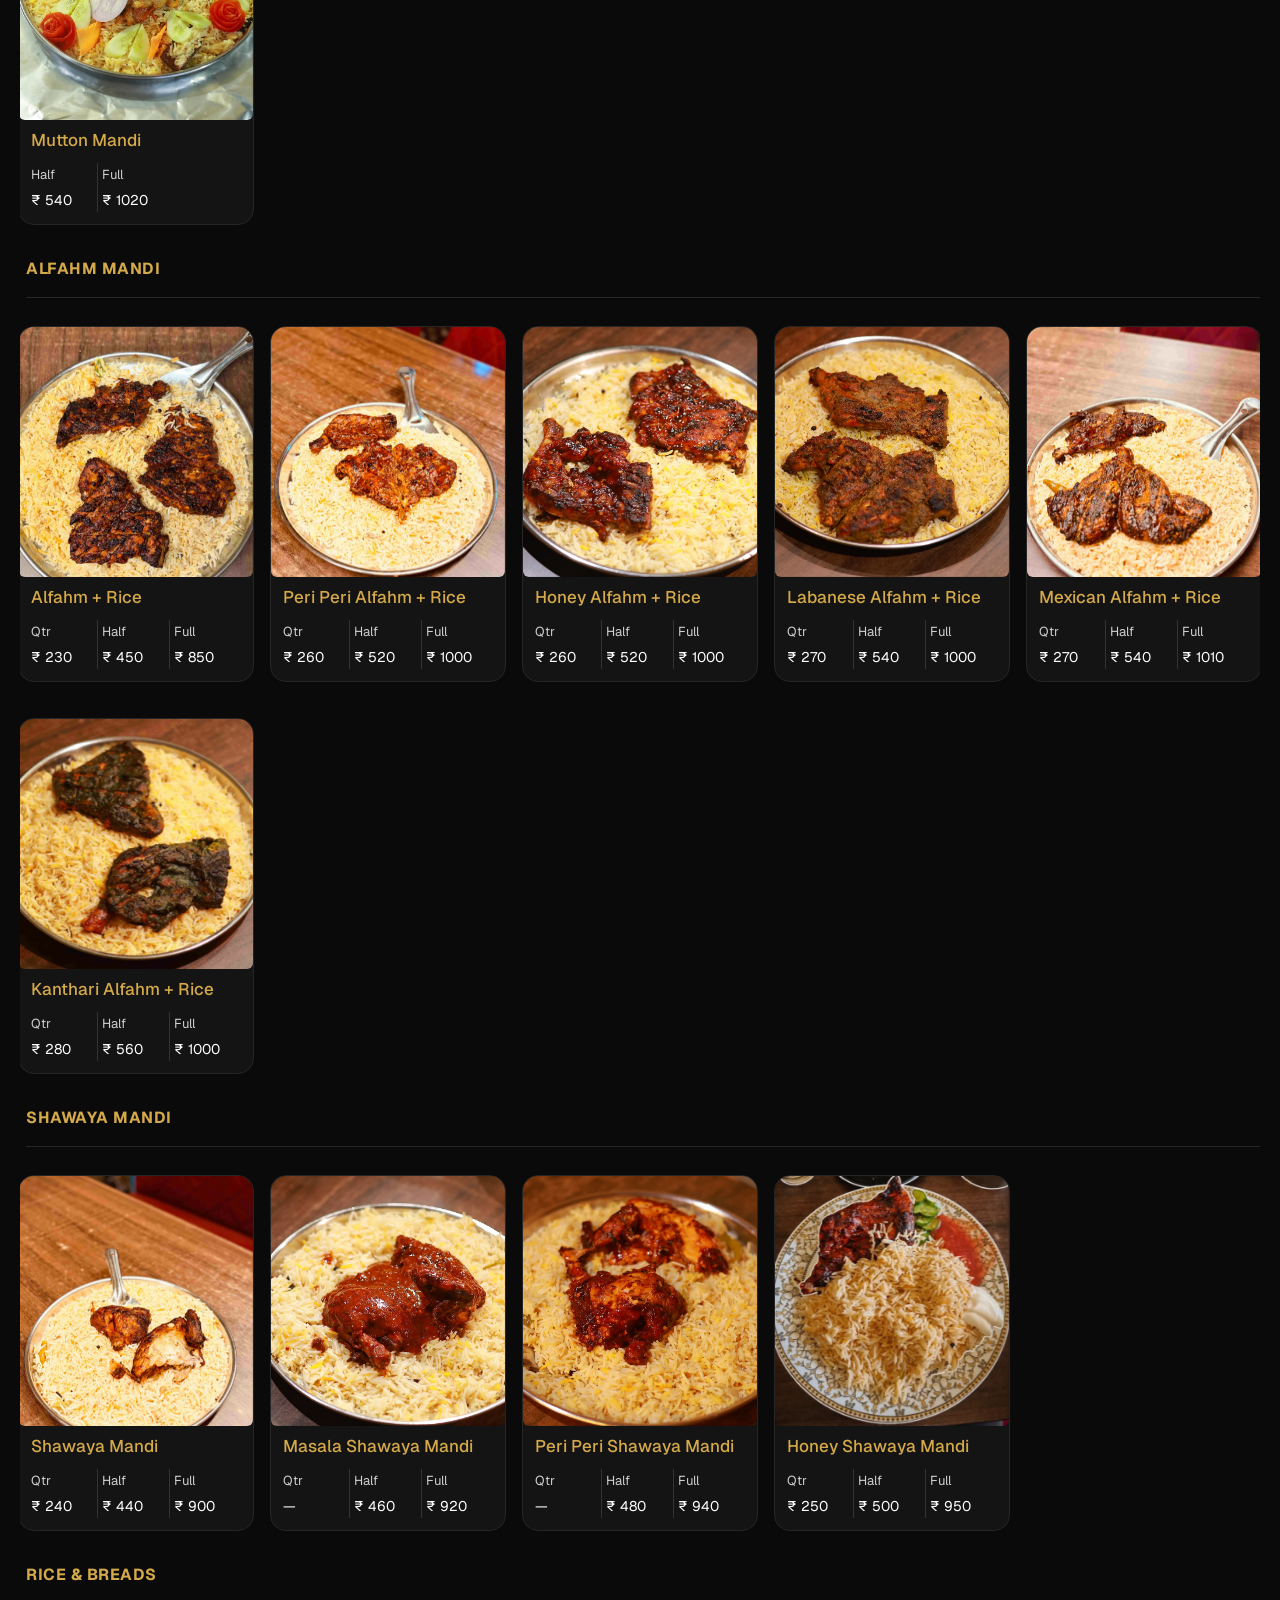
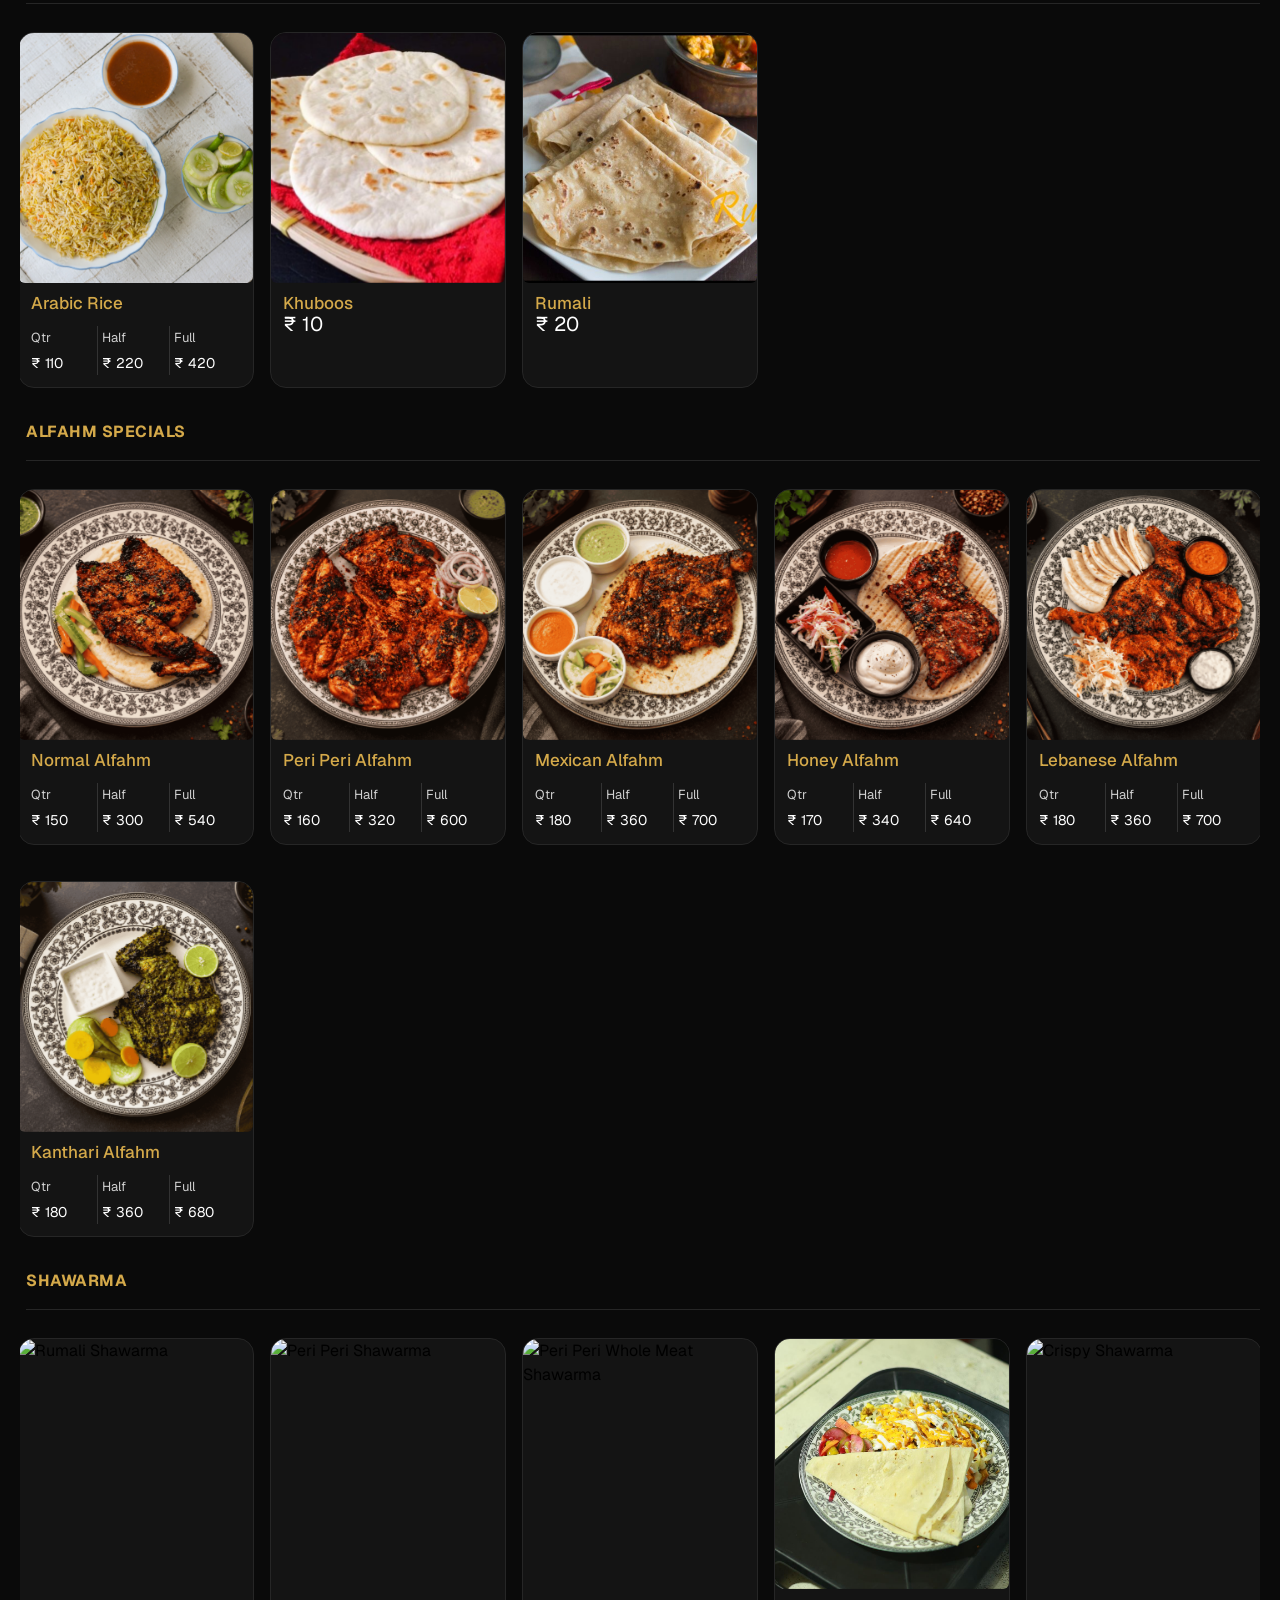
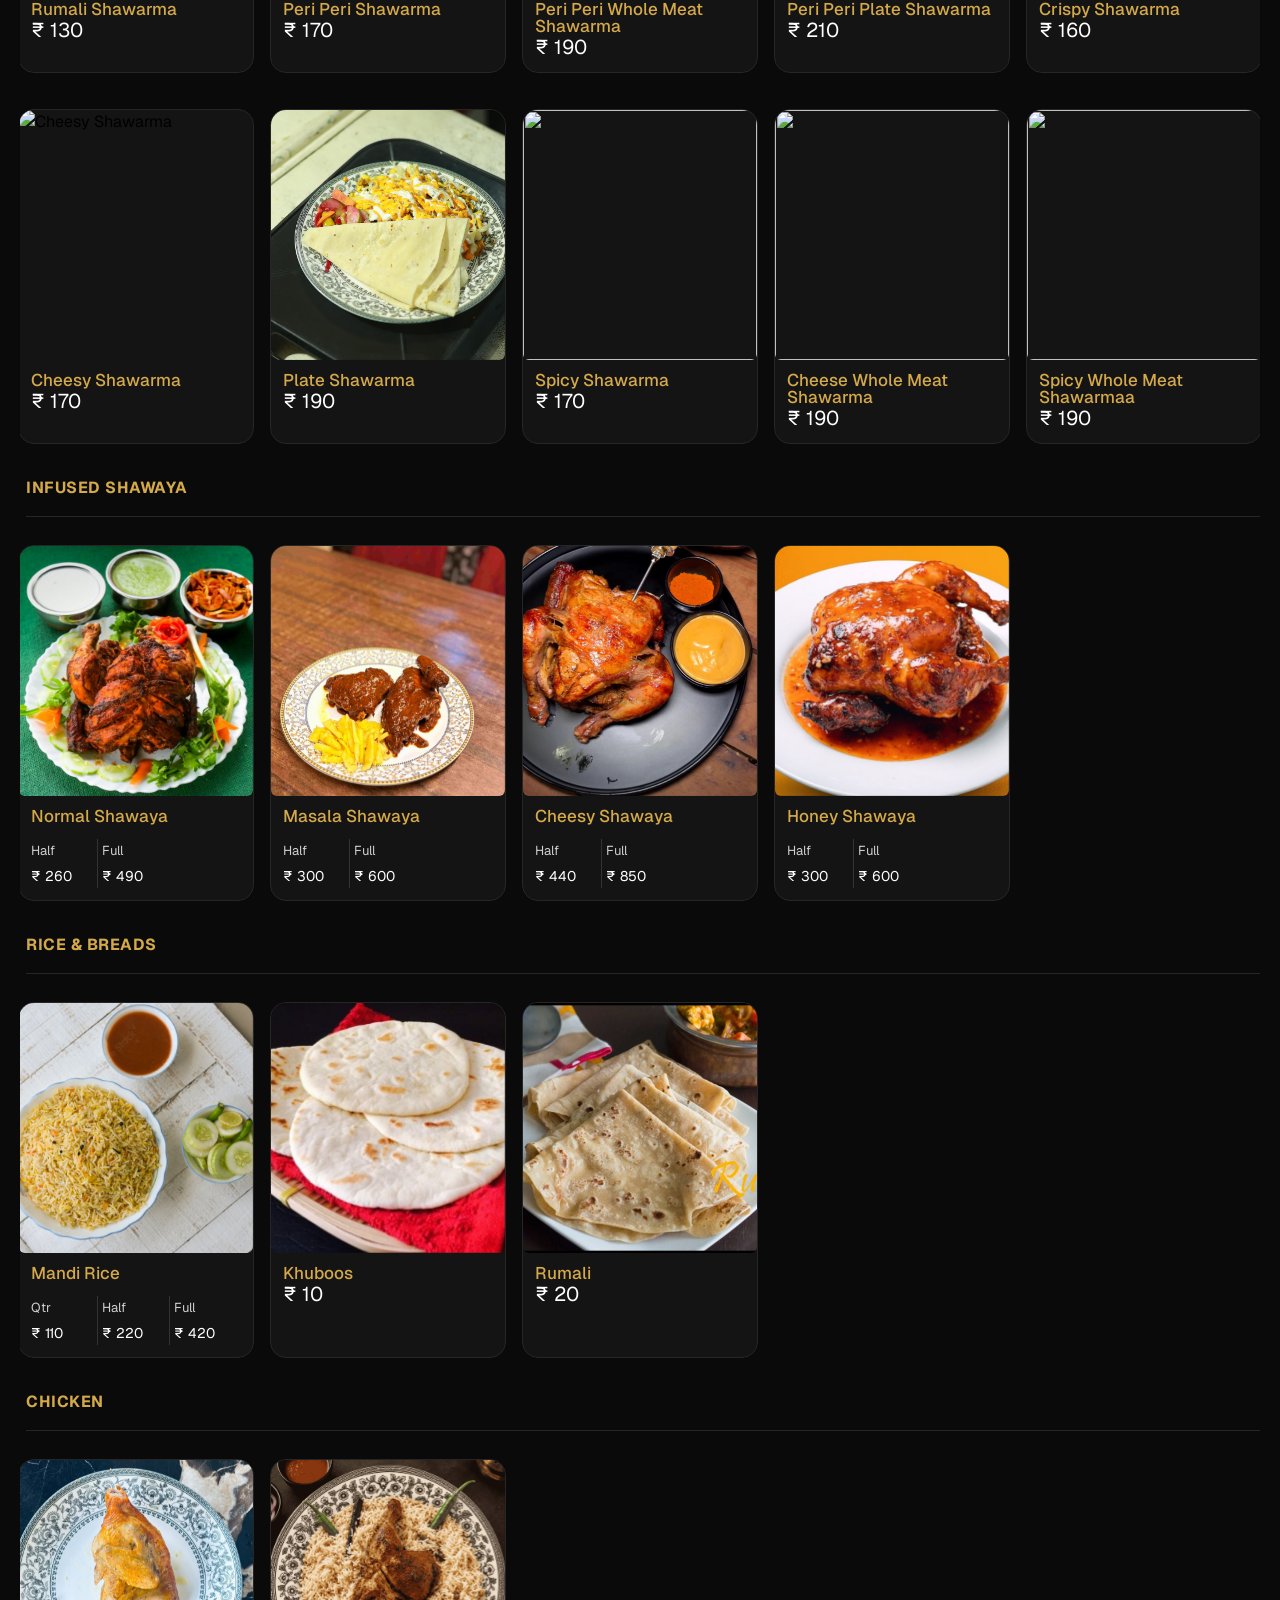
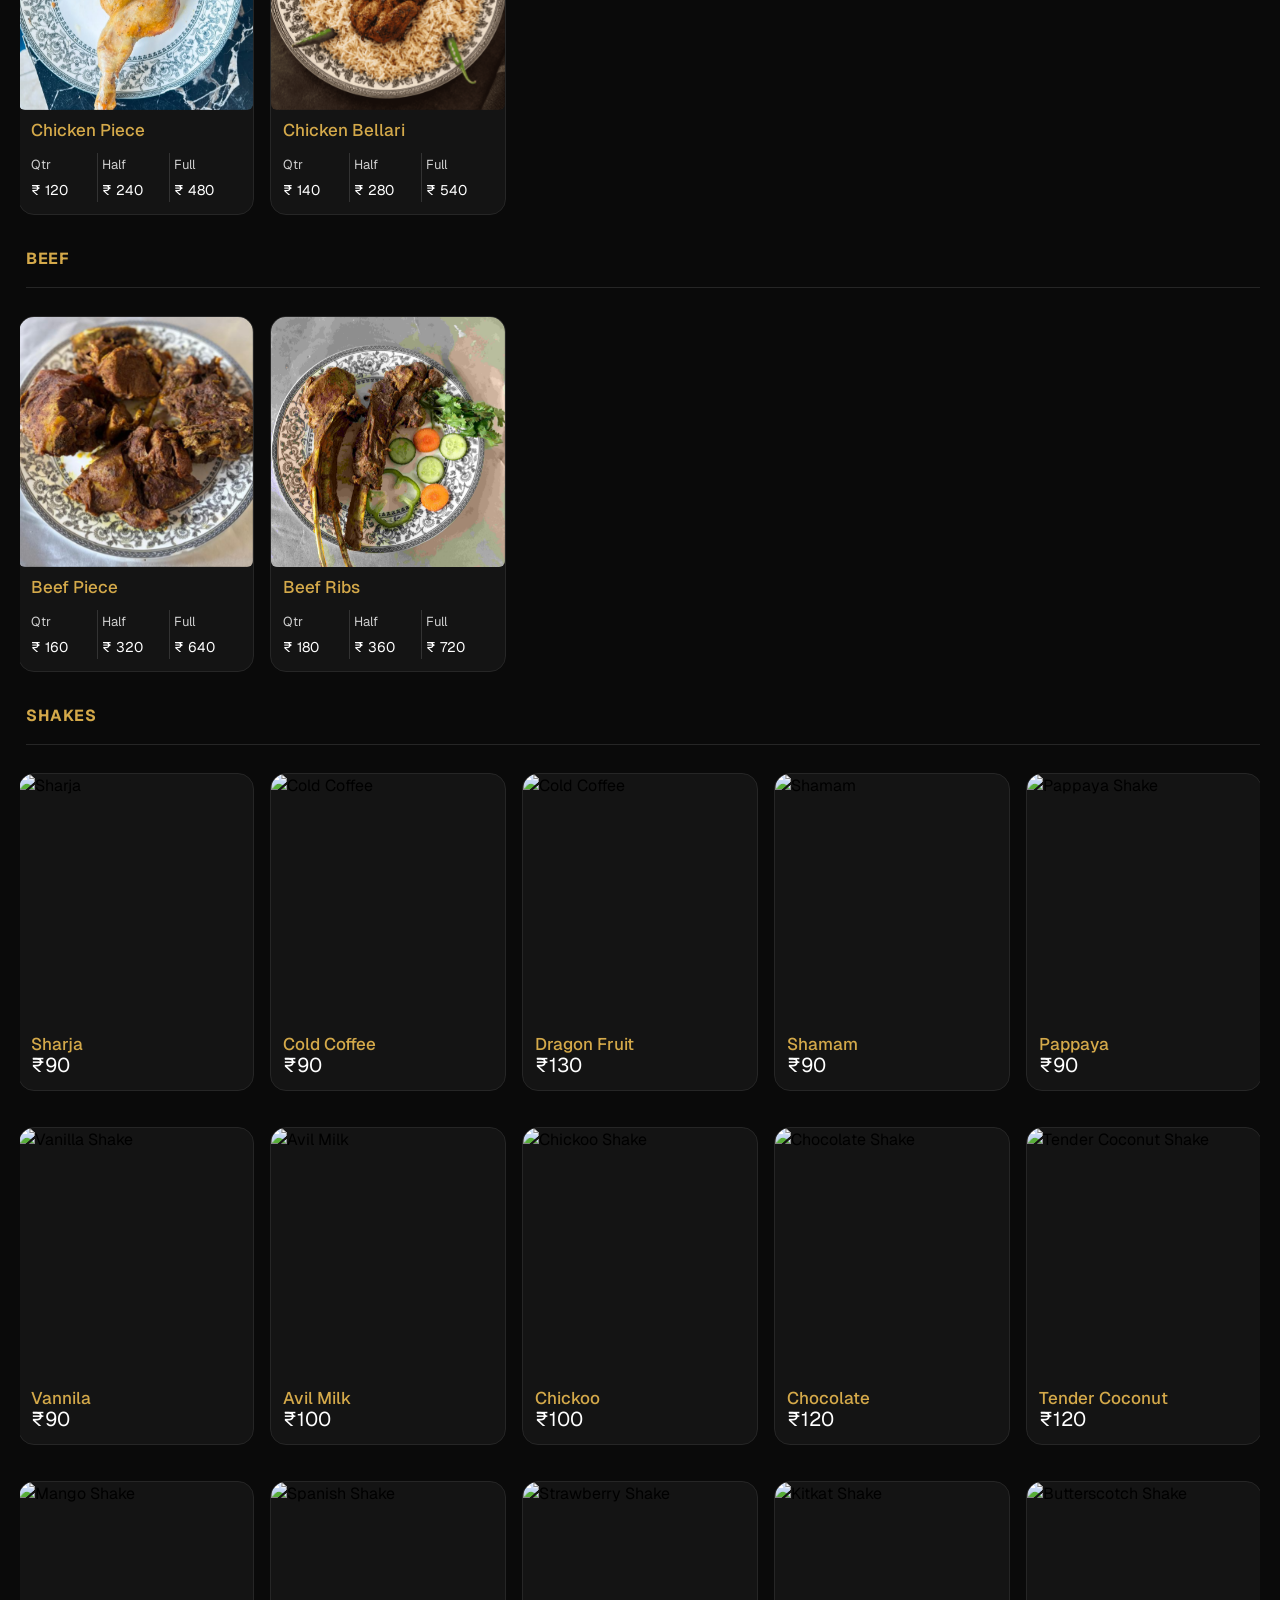
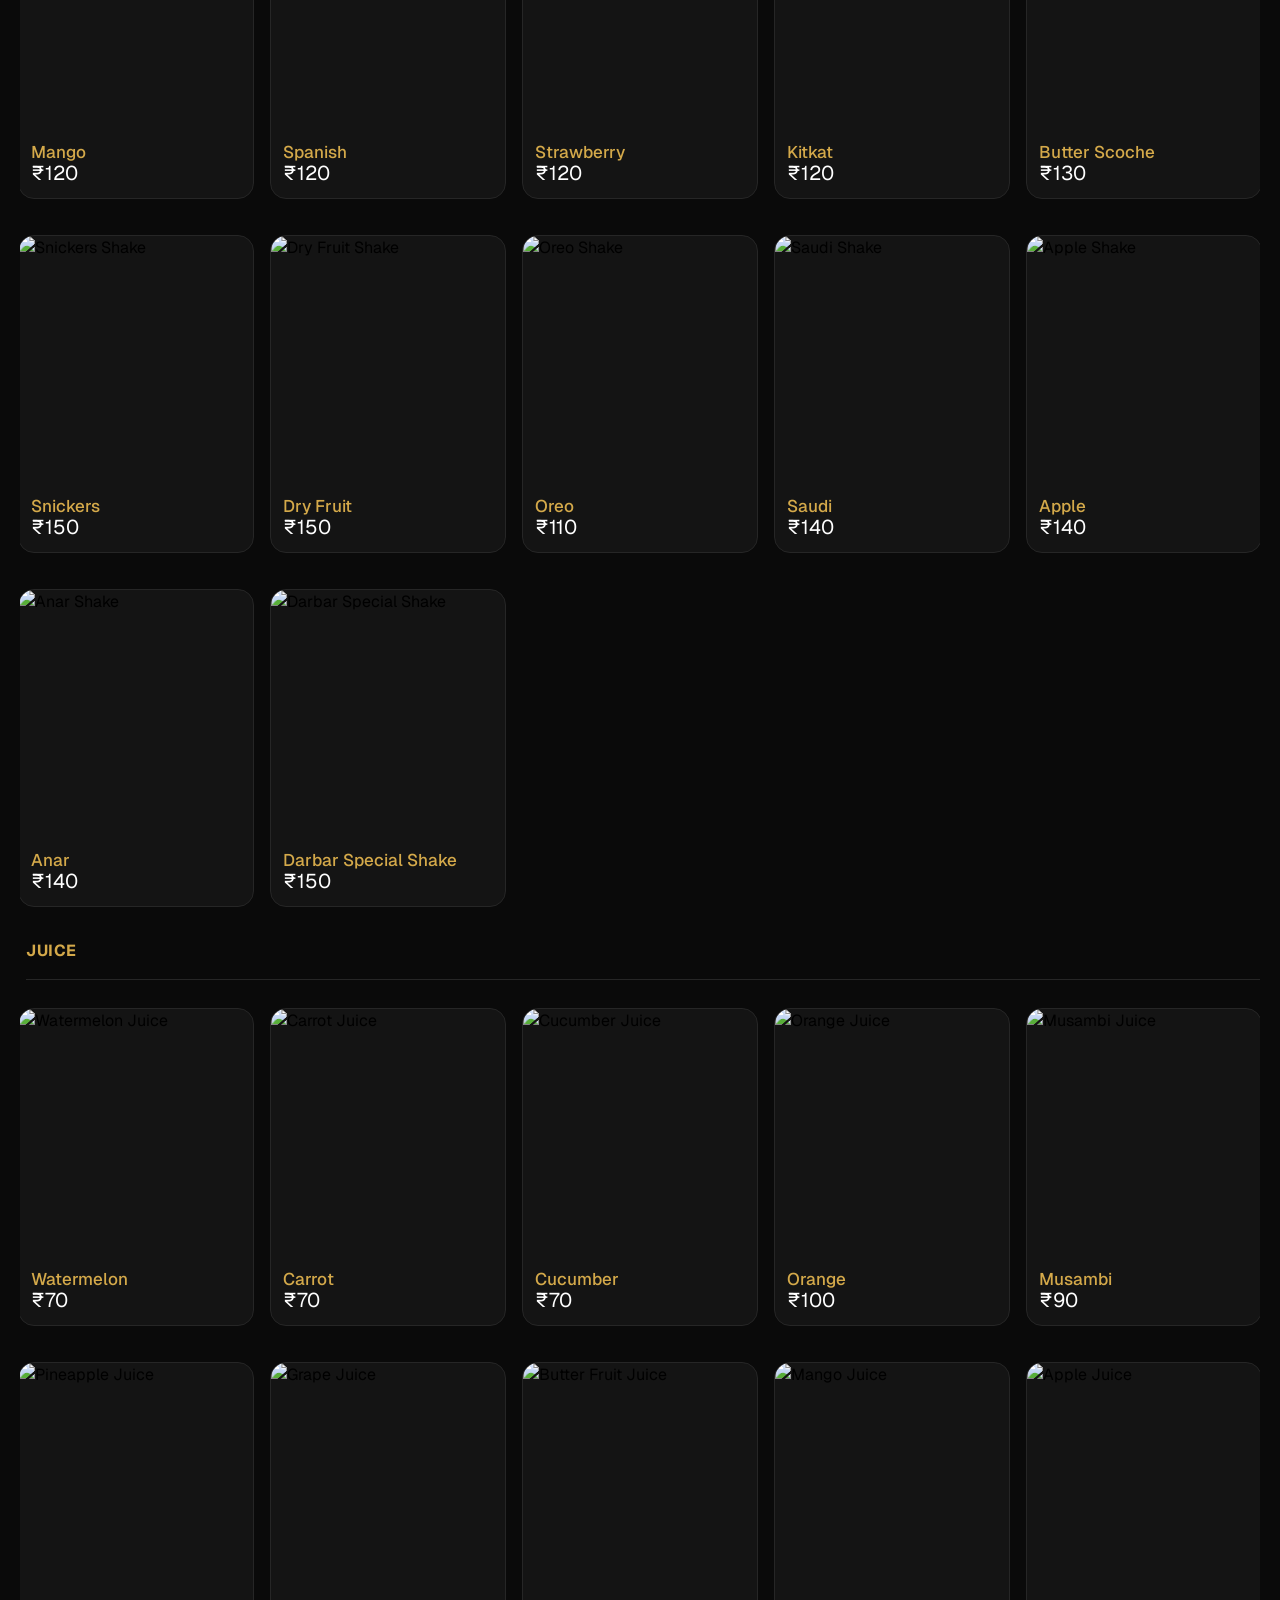
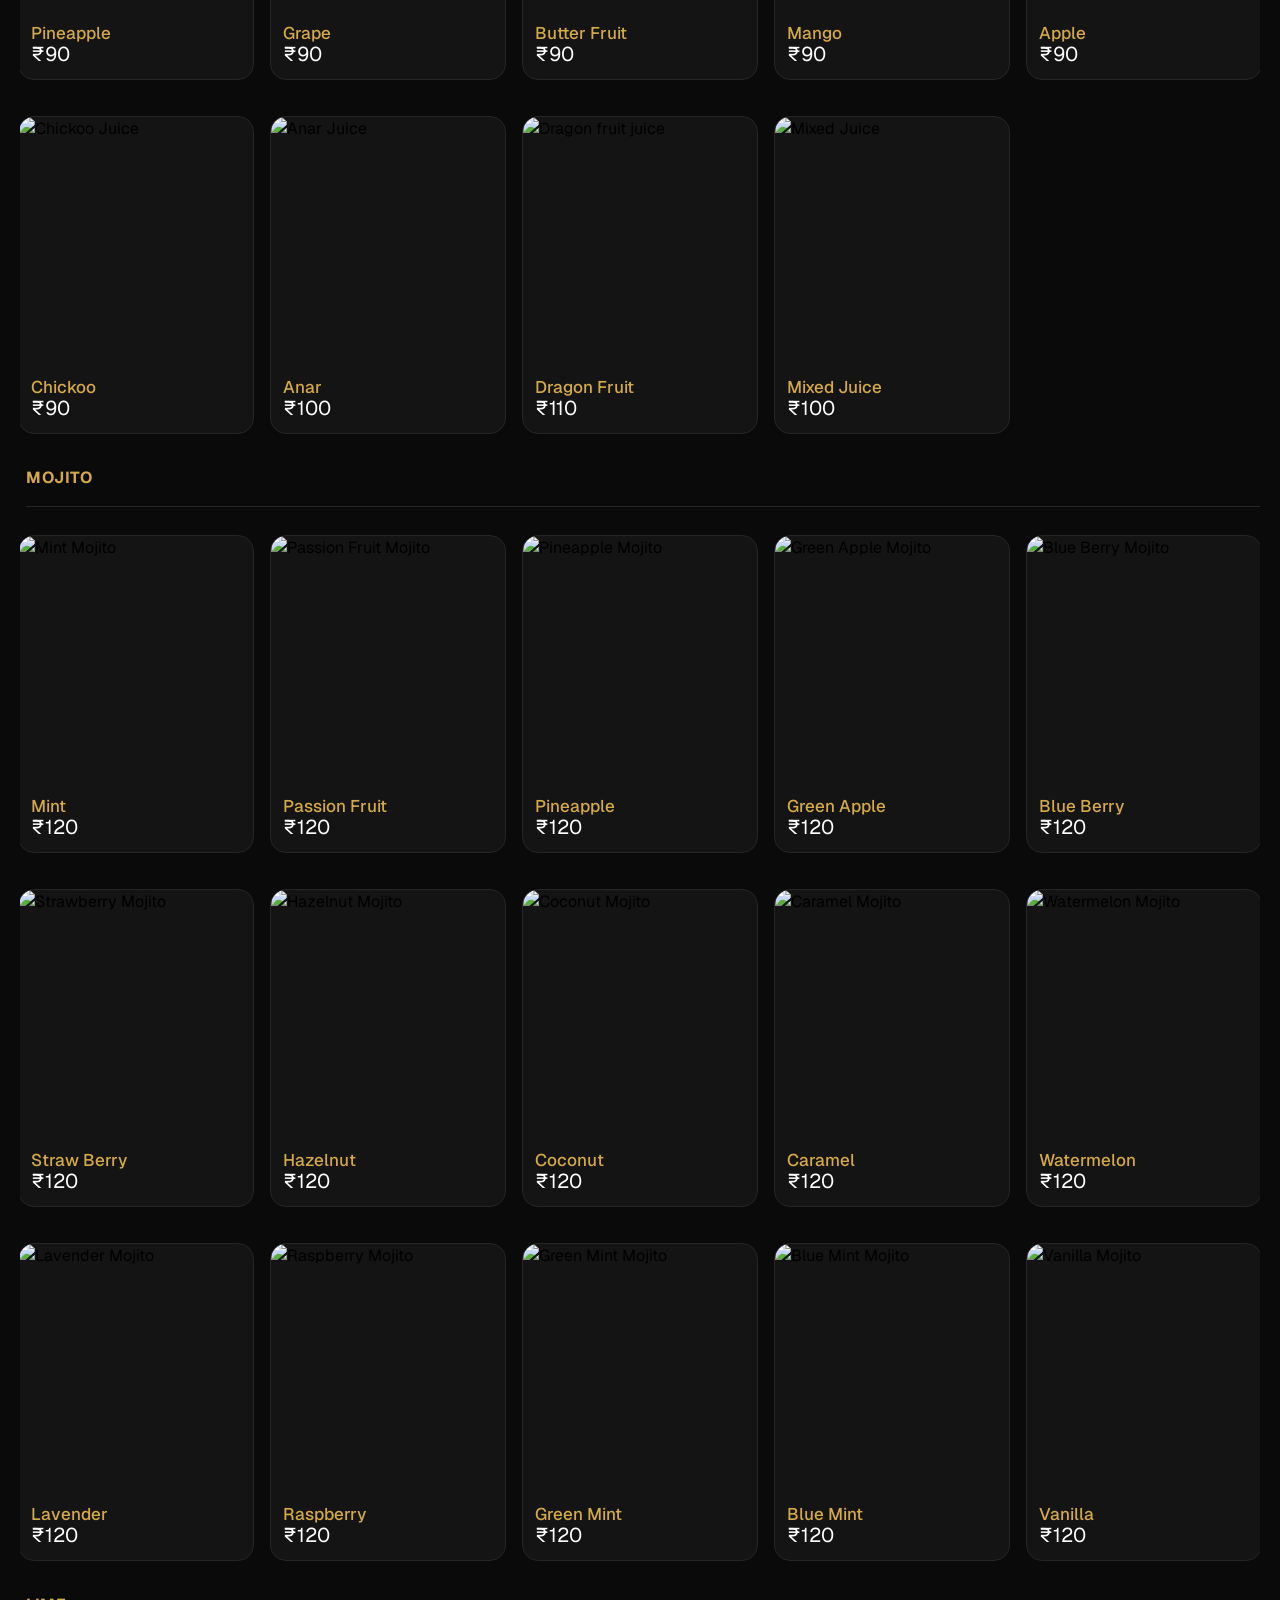
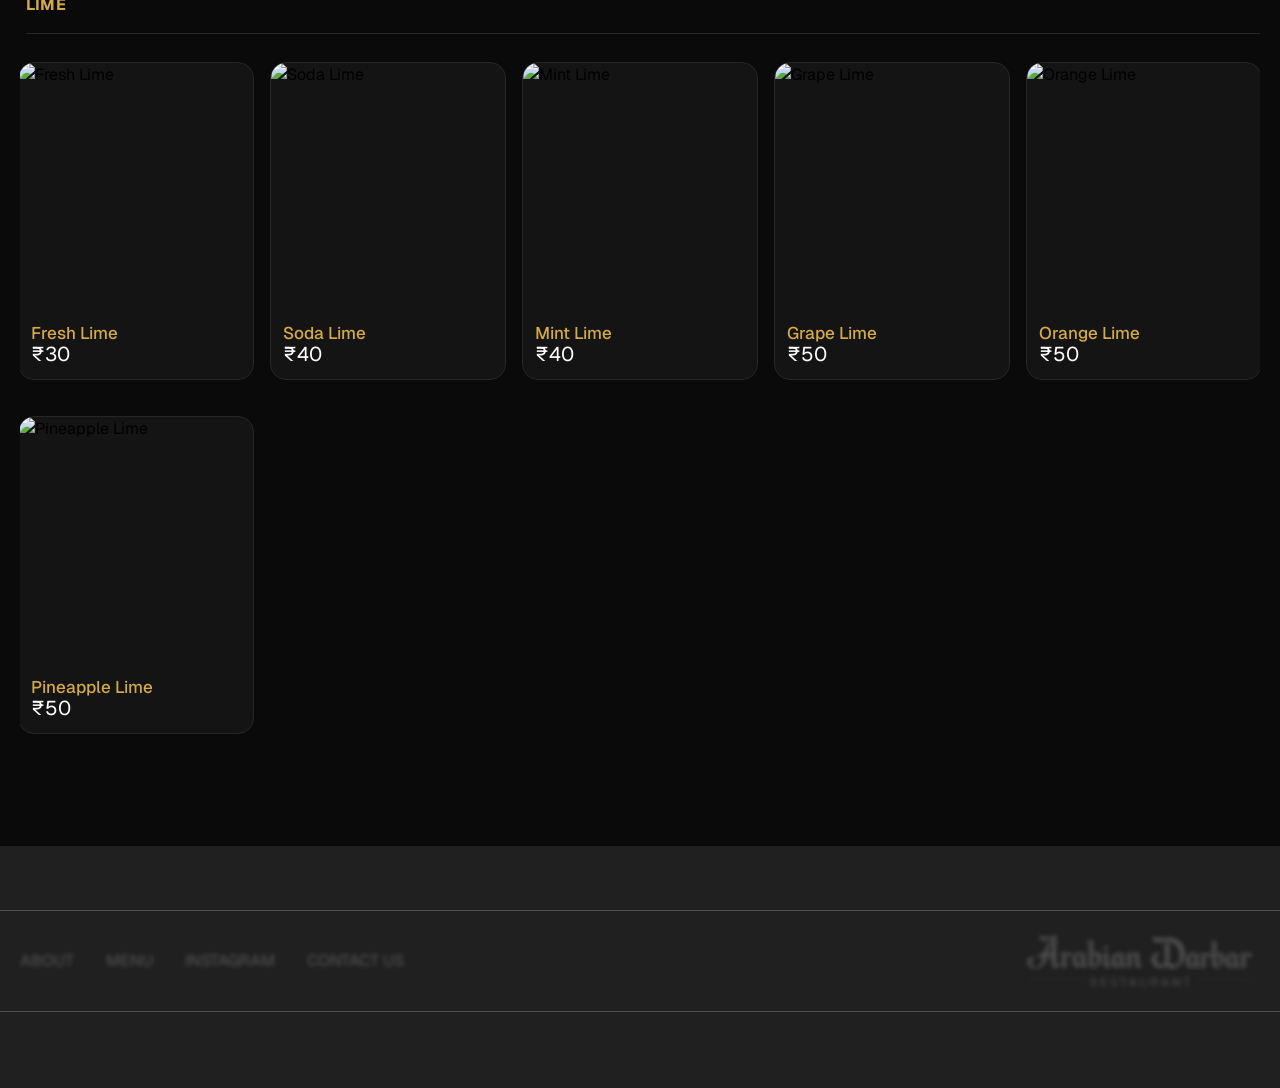
==== commit 77c3bacb: "new" ====
--- a/menu.html
+++ b/menu.html
@@ -1994,6 +1994,21 @@
                     </div>
                   </div>
                 </div>
+                <div role="listitem" class="menu-collection-item w-dyn-item w-col w-col-4">
+                  <div class="menu-card">
+                    <div class="slider-menu-image-div">
+                      <img
+                        src="https://veggiefunkitchen.com/wp-content/uploads/2022/08/Dragon-Fruit-Smoothie-5-scaled.jpg"
+                        class="slider-menu-image" alt="Cold Coffee">
+                    </div>
+                    <div class="menu-card-content">
+                      <div class="menu-card-top-row">
+                        <div class="h5-heading">Dragon Fruit</div>
+                        <div class="large-text">₹130</div>
+                      </div>
+                    </div>
+                  </div>
+                </div>
 
                 <div role="listitem" class="menu-collection-item w-dyn-item w-col w-col-4">
                   <div class="menu-card">
@@ -2498,6 +2513,21 @@
                   <div class="menu-card">
                     <div class="slider-menu-image-div">
                       <img
+                        src="https://encrypted-tbn0.gstatic.com/images?q=tbn:ANd9GcSObhfWIVuOuAkmBcqbmcJQUccHYrA50GnD0U91E58adlyBtA5aHFoba3E&s=10"
+                        class="slider-menu-image" alt="Dragon fruit juice">
+                    </div>
+                    <div class="menu-card-content">
+                      <div class="menu-card-top-row">
+                        <div class="h5-heading">Dragon Fruit</div>
+                        <div class="large-text">₹110</div>
+                      </div>
+                    </div>
+                  </div>
+                </div>
+                <div role="listitem" class="menu-collection-item w-dyn-item w-col w-col-4">
+                  <div class="menu-card">
+                    <div class="slider-menu-image-div">
+                      <img
                         src="https://i.pinimg.com/736x/bc/15/8d/bc158d3d4382d3e1bc51543778b8654c.jpg"
                         class="slider-menu-image" alt="Mixed Juice">
                     </div>
@@ -2611,6 +2641,149 @@
                   </div>
                 </div>
 
+                                <div role="listitem" class="menu-collection-item w-dyn-item w-col w-col-4">
+                  <div class="menu-card">
+                    <div class="slider-menu-image-div">
+                      <img
+                        src="https://westsideliquor.com/wp-content/uploads/2026/01/na-strawberry-mojito.jpg"
+                        class="slider-menu-image" alt="Hazelnut Mojito">
+                    </div>
+                    <div class="menu-card-content">
+                      <div class="menu-card-top-row">
+                        <div class="h5-heading">Hazelnut</div>
+                        <div class="large-text">₹120</div>
+                      </div>
+                    </div>
+                  </div>
+                </div>
+
+                <div role="listitem" class="menu-collection-item w-dyn-item w-col w-col-4">
+                  <div class="menu-card">
+                    <div class="slider-menu-image-div">
+                      <img
+                        src="https://encrypted-tbn0.gstatic.com/images?q=tbn:ANd9GcS0h4GCiFaz6Ez9zG9HHb0i6iXf3SeVR8cXpzREpfrbLpHcurvHfdQrQkI&s=10"
+                        class="slider-menu-image" alt="Coconut Mojito">
+                    </div>
+                    <div class="menu-card-content">
+                      <div class="menu-card-top-row">
+                        <div class="h5-heading">Coconut</div>
+                        <div class="large-text">₹120</div>
+                      </div>
+                    </div>
+                  </div>
+                </div>
+
+                <div role="listitem" class="menu-collection-item w-dyn-item w-col w-col-4">
+                  <div class="menu-card">
+                    <div class="slider-menu-image-div">
+                      <img
+                        src="https://encrypted-tbn0.gstatic.com/images?q=tbn:ANd9GcR-h4-ovDa3qhx5fKH_MGx_RLvW7yA8U45julyYIIfHqd1ipSk99T619j0C&s=10"
+                        class="slider-menu-image" alt="Caramel Mojito">
+                    </div>
+                    <div class="menu-card-content">
+                      <div class="menu-card-top-row">
+                        <div class="h5-heading">Caramel</div>
+                        <div class="large-text">₹120</div>
+                      </div>
+                    </div>
+                  </div>
+                </div>
+
+                <div role="listitem" class="menu-collection-item w-dyn-item w-col w-col-4">
+                  <div class="menu-card">
+                    <div class="slider-menu-image-div">
+                      <img
+                        src="https://encrypted-tbn0.gstatic.com/images?q=tbn:ANd9GcQSu-jr0N_mK9gxm1tLOx5IEepYcZaF-Ob4hbrrd9il8g_1zaNROrC23_XI&s=10"
+                        class="slider-menu-image" alt="Watermelon Mojito">
+                    </div>
+                    <div class="menu-card-content">
+                      <div class="menu-card-top-row">
+                        <div class="h5-heading">Watermelon</div>
+                        <div class="large-text">₹120</div>
+                      </div>
+                    </div>
+                  </div>
+                </div>
+
+                <div role="listitem" class="menu-collection-item w-dyn-item w-col w-col-4">
+                  <div class="menu-card">
+                    <div class="slider-menu-image-div">
+                      <img
+                        src="https://encrypted-tbn0.gstatic.com/images?q=tbn:ANd9GcSTk9m_VRE8S5ZFa1J1A8AdnjkW4aTe30G4Tn7V_Gtmxhw39uudkM6l46w&s=10"
+                        class="slider-menu-image" alt="Lavender Mojito">
+                    </div>
+                    <div class="menu-card-content">
+                      <div class="menu-card-top-row">
+                        <div class="h5-heading">Lavender</div>
+                        <div class="large-text">₹120</div>
+                      </div>
+                    </div>
+                  </div>
+                </div>
+
+                <div role="listitem" class="menu-collection-item w-dyn-item w-col w-col-4">
+                  <div class="menu-card">
+                    <div class="slider-menu-image-div">
+                      <img
+                        src="https://encrypted-tbn0.gstatic.com/images?q=tbn:ANd9GcTc-BfIJHziBE1krohXP0sRP4rQhH6cWx1efQYaEsiUkj13JDyHU2hKkUI&s=10"
+                        class="slider-menu-image" alt="Raspberry Mojito">
+                    </div>
+                    <div class="menu-card-content">
+                      <div class="menu-card-top-row">
+                        <div class="h5-heading">Raspberry</div>
+                        <div class="large-text">₹120</div>
+                      </div>
+                    </div>
+                  </div>
+                </div>
+
+                <div role="listitem" class="menu-collection-item w-dyn-item w-col w-col-4">
+                  <div class="menu-card">
+                    <div class="slider-menu-image-div">
+                      <img
+                        src="https://www.snixykitchen.com/wp-content/uploads/2019/05/Sugar-Snap-Pea-Mojito-Mocktail-3.jpg"
+                        class="slider-menu-image" alt="Green Mint Mojito">
+                    </div>
+                    <div class="menu-card-content">
+                      <div class="menu-card-top-row">
+                        <div class="h5-heading">Green Mint</div>
+                        <div class="large-text">₹120</div>
+                      </div>
+                    </div>
+                  </div>
+                </div>
+
+                <div role="listitem" class="menu-collection-item w-dyn-item w-col w-col-4">
+                  <div class="menu-card">
+                    <div class="slider-menu-image-div">
+                      <img
+                        src="https://agratefulmeal.com/wp-content/uploads/2023/02/blue-mojito-curacao-cocktail-featured.jpg"
+                        class="slider-menu-image" alt="Blue Mint Mojito">
+                    </div>
+                    <div class="menu-card-content">
+                      <div class="menu-card-top-row">
+                        <div class="h5-heading">Blue Mint</div>
+                        <div class="large-text">₹120</div>
+                      </div>
+                    </div>
+                  </div>
+                </div>
+
+                <div role="listitem" class="menu-collection-item w-dyn-item w-col w-col-4">
+                  <div class="menu-card">
+                    <div class="slider-menu-image-div">
+                      <img
+                        src="https://images.squarespace-cdn.com/content/v1/562e948ae4b0a84769fe6284/1466632878105-44Q42N526YKNF2Q5HO1F/the-cocktail-experiment-syrups-madagascar-vanilla-mojito.png"
+                        class="slider-menu-image" alt="Vanilla Mojito">
+                    </div>
+                    <div class="menu-card-content">
+                      <div class="menu-card-top-row">
+                        <div class="h5-heading">Vanilla</div>
+                        <div class="large-text">₹120</div>
+                      </div>
+                    </div>
+                  </div>
+                </div>
 
                 <!-- ==================== LIME ==================== -->
 
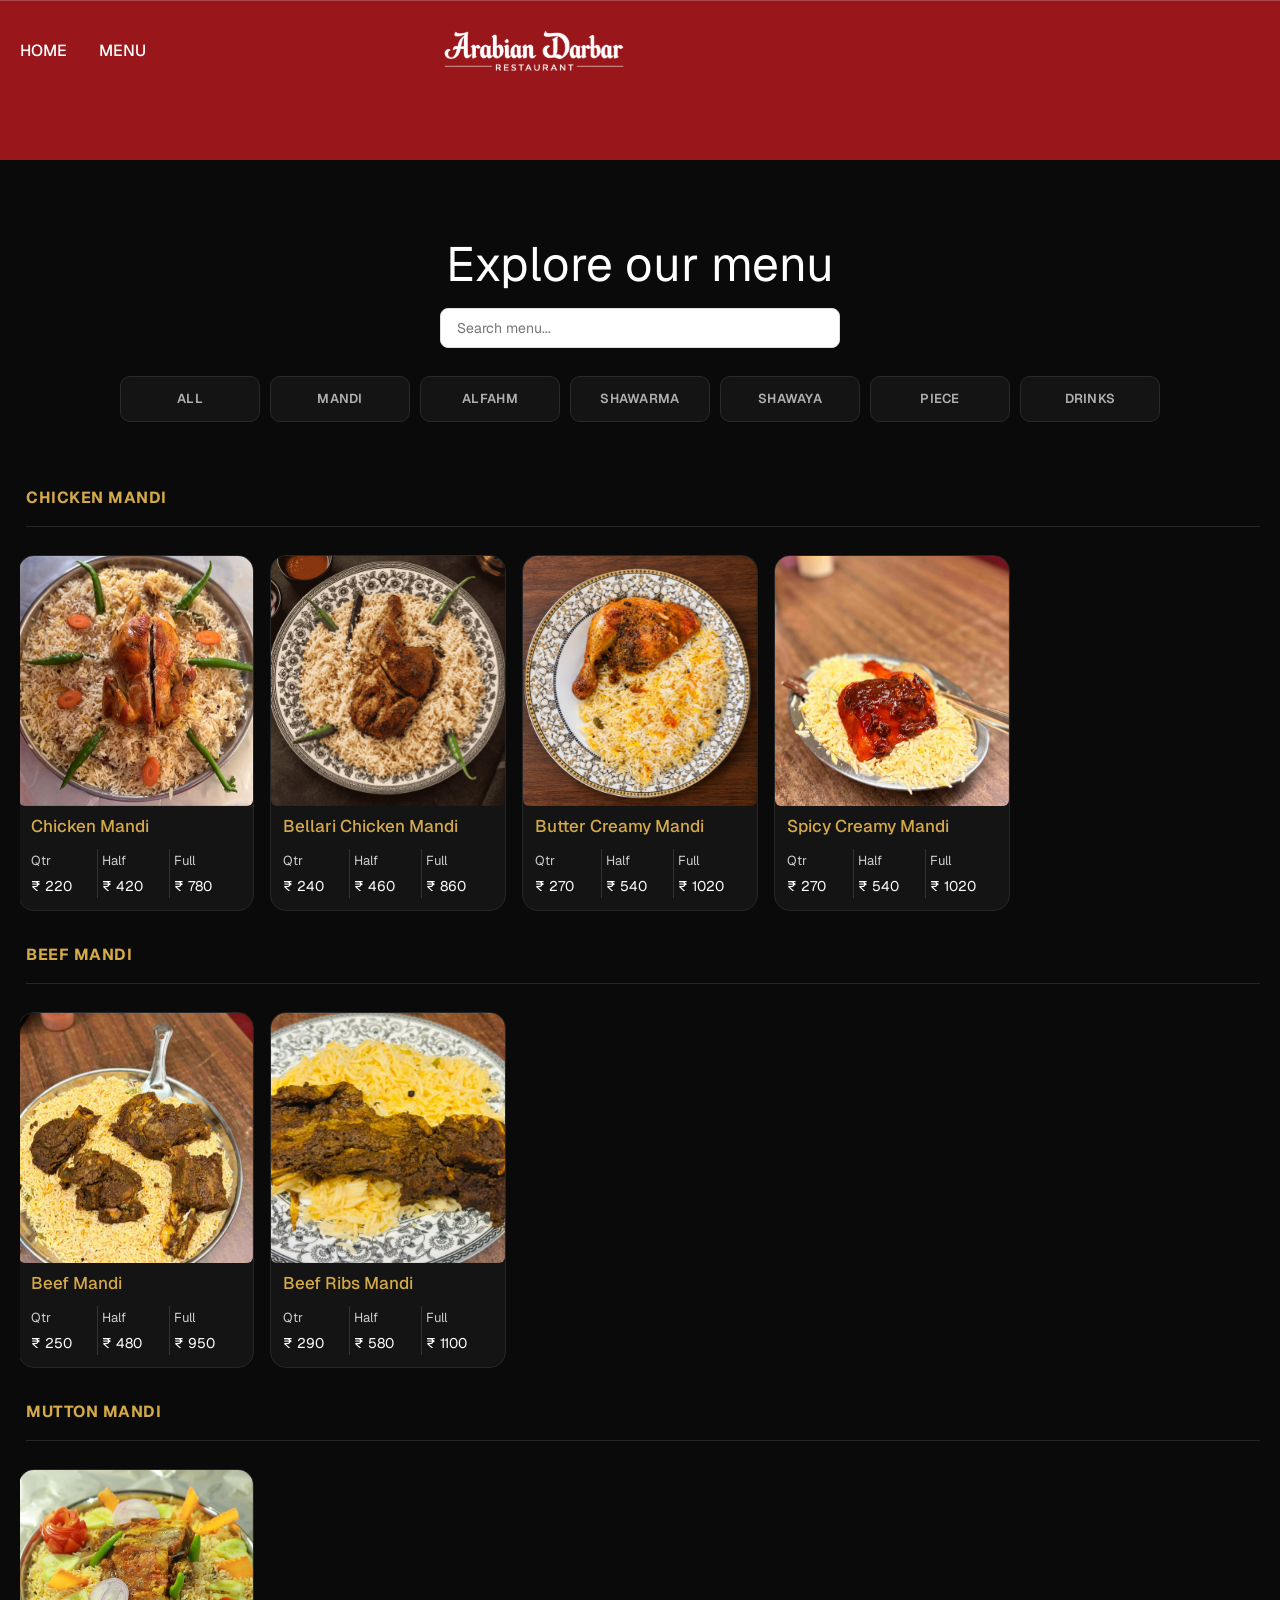
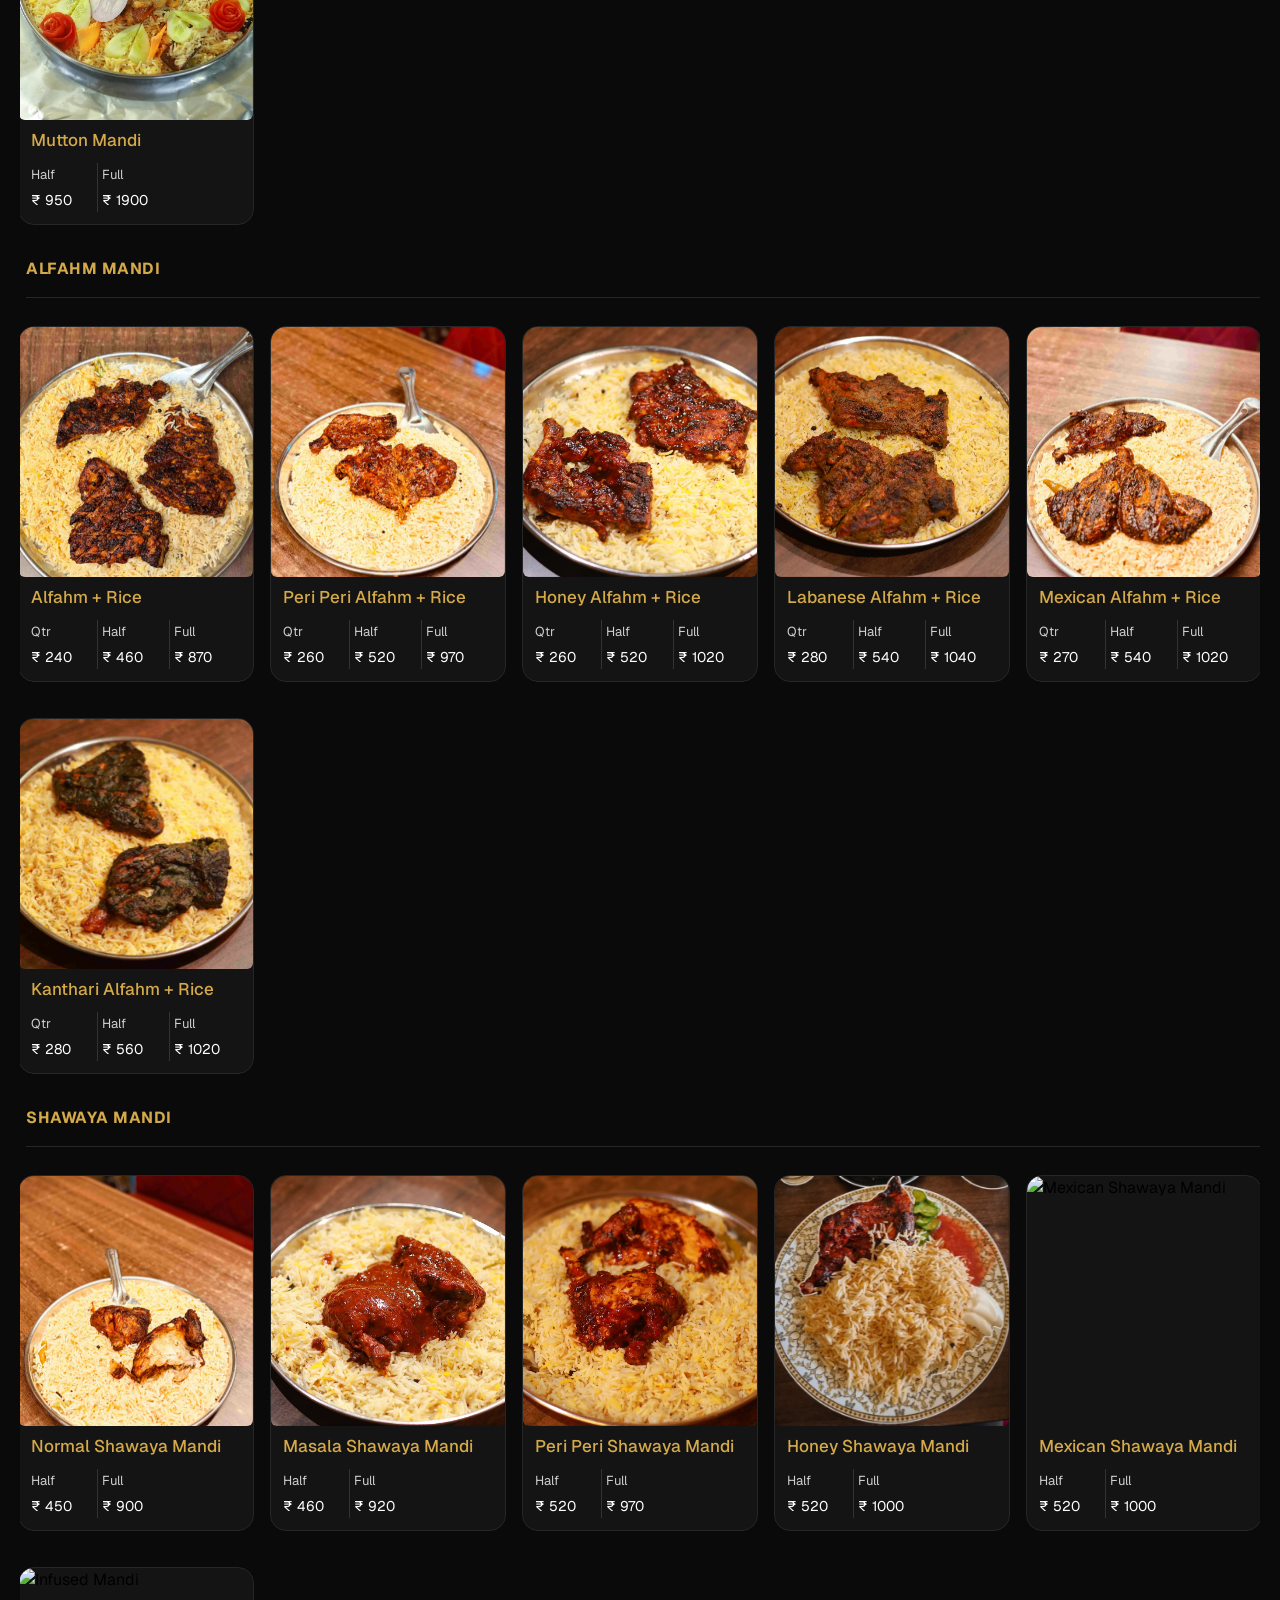
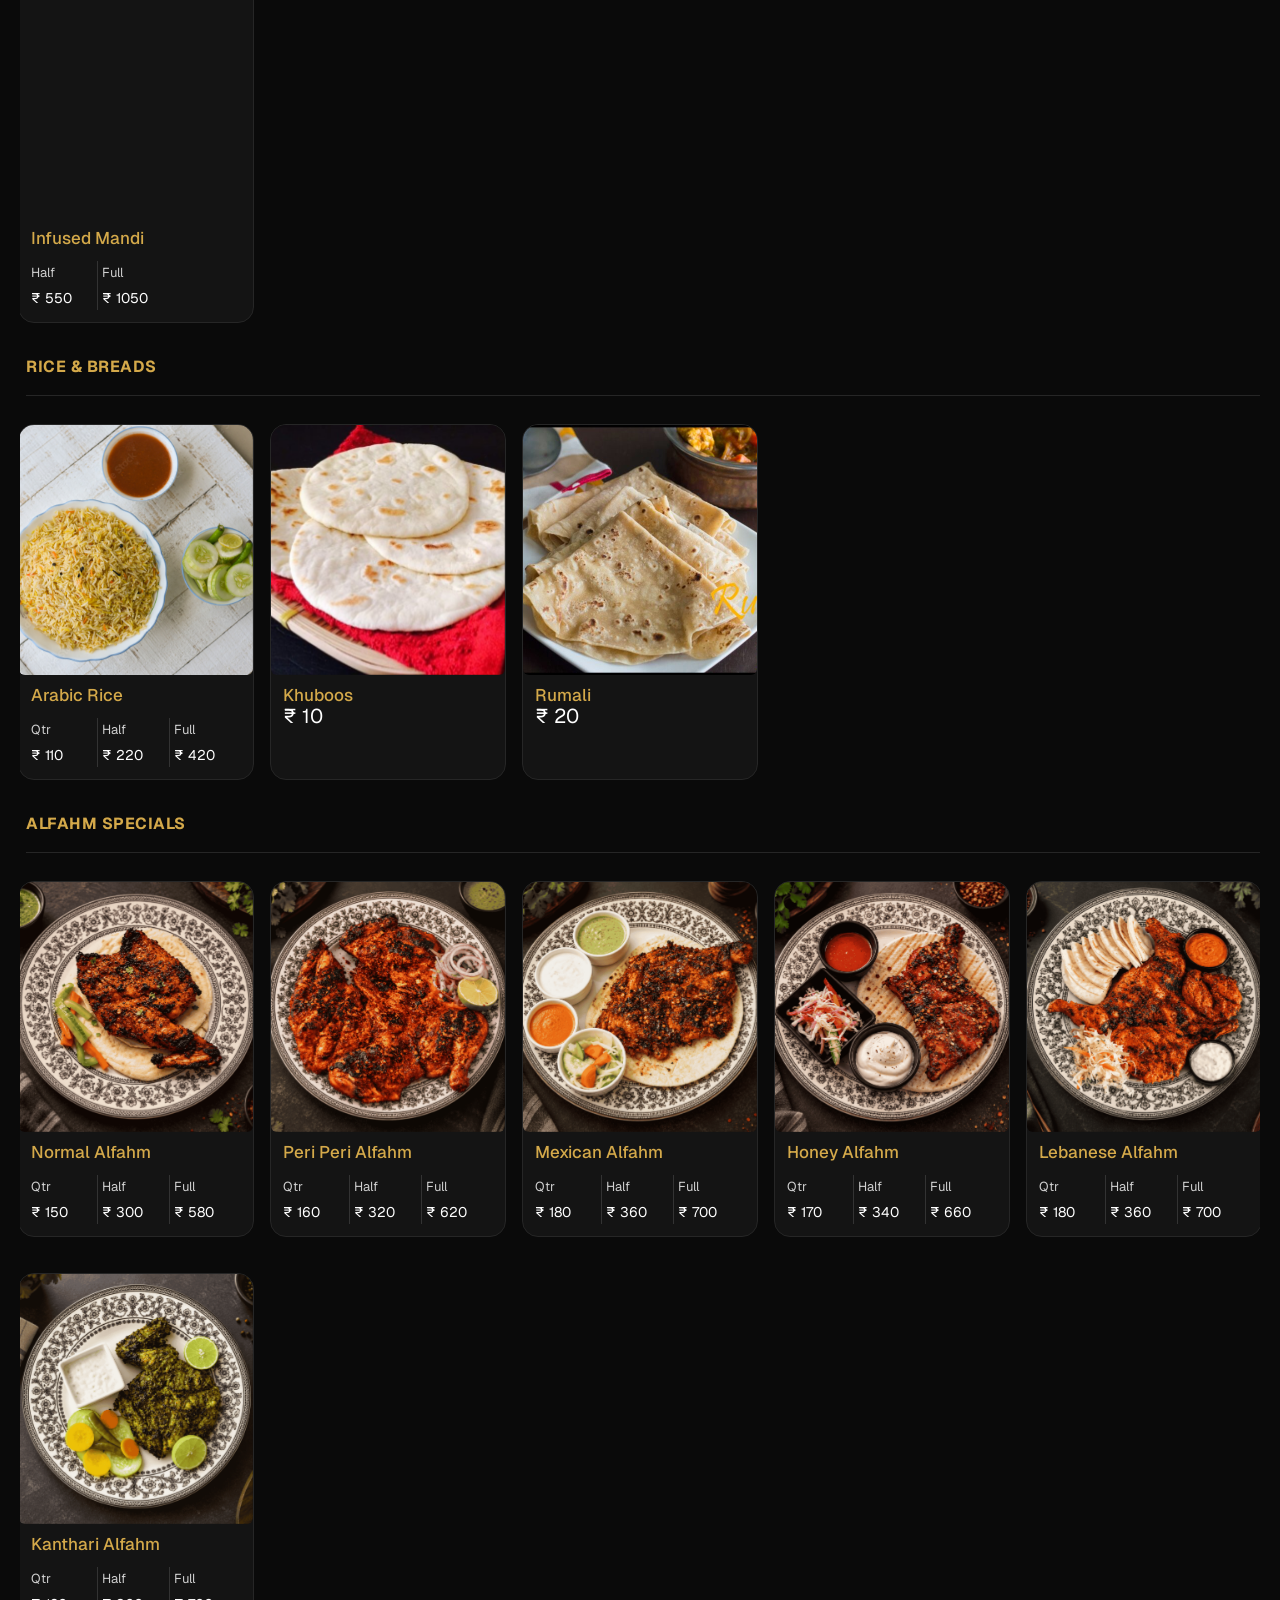
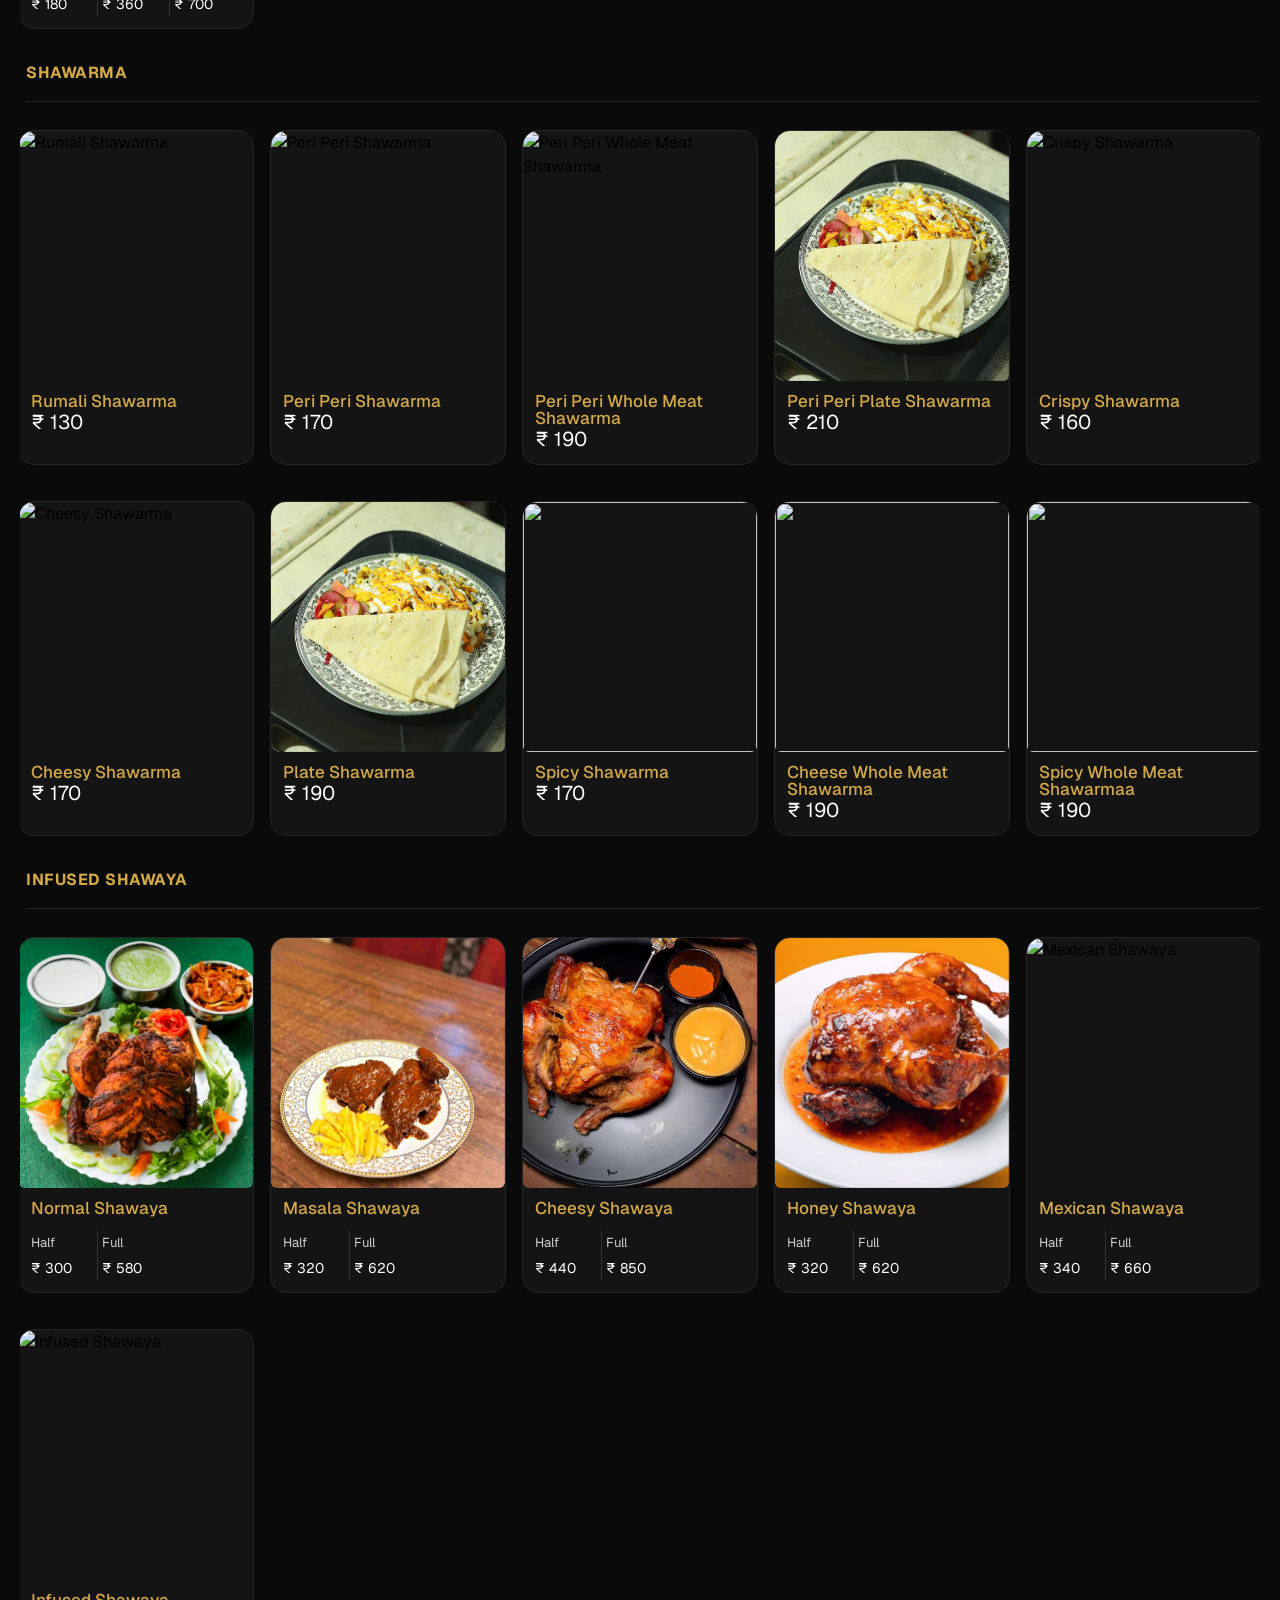
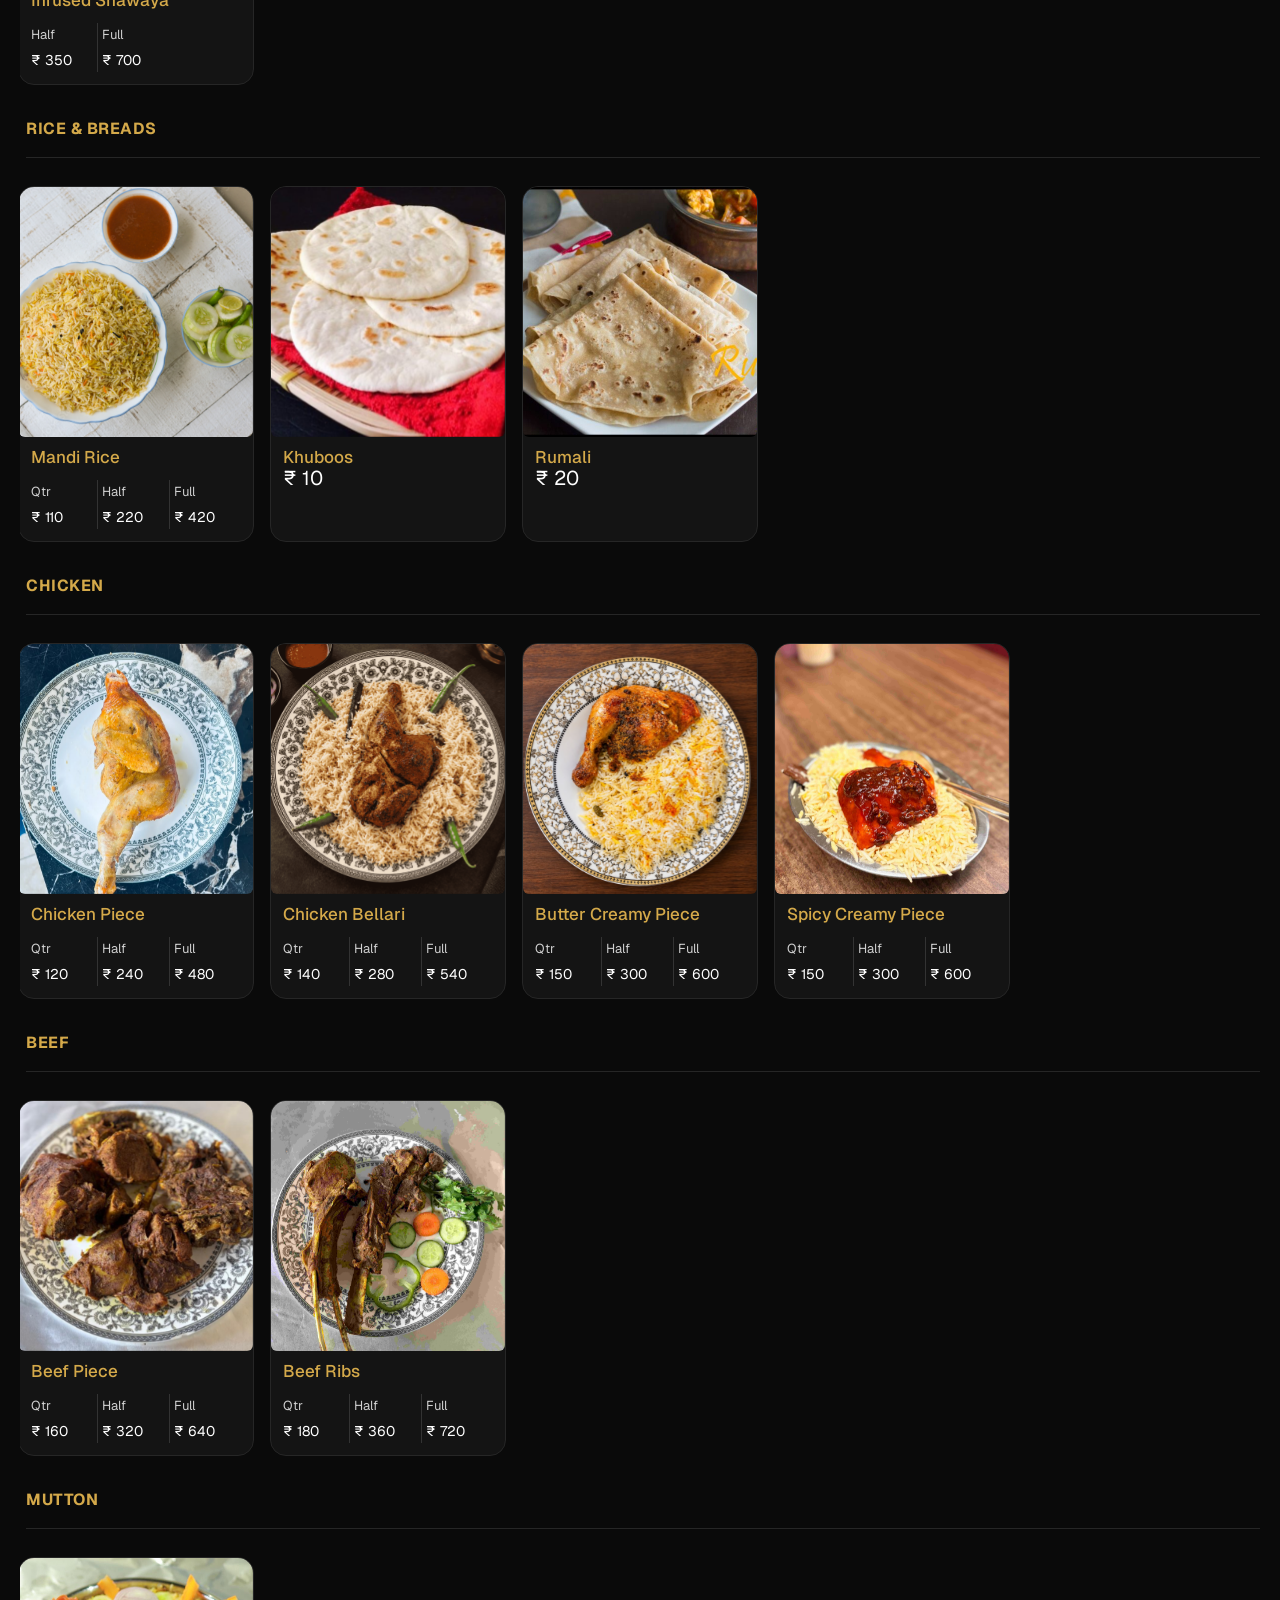
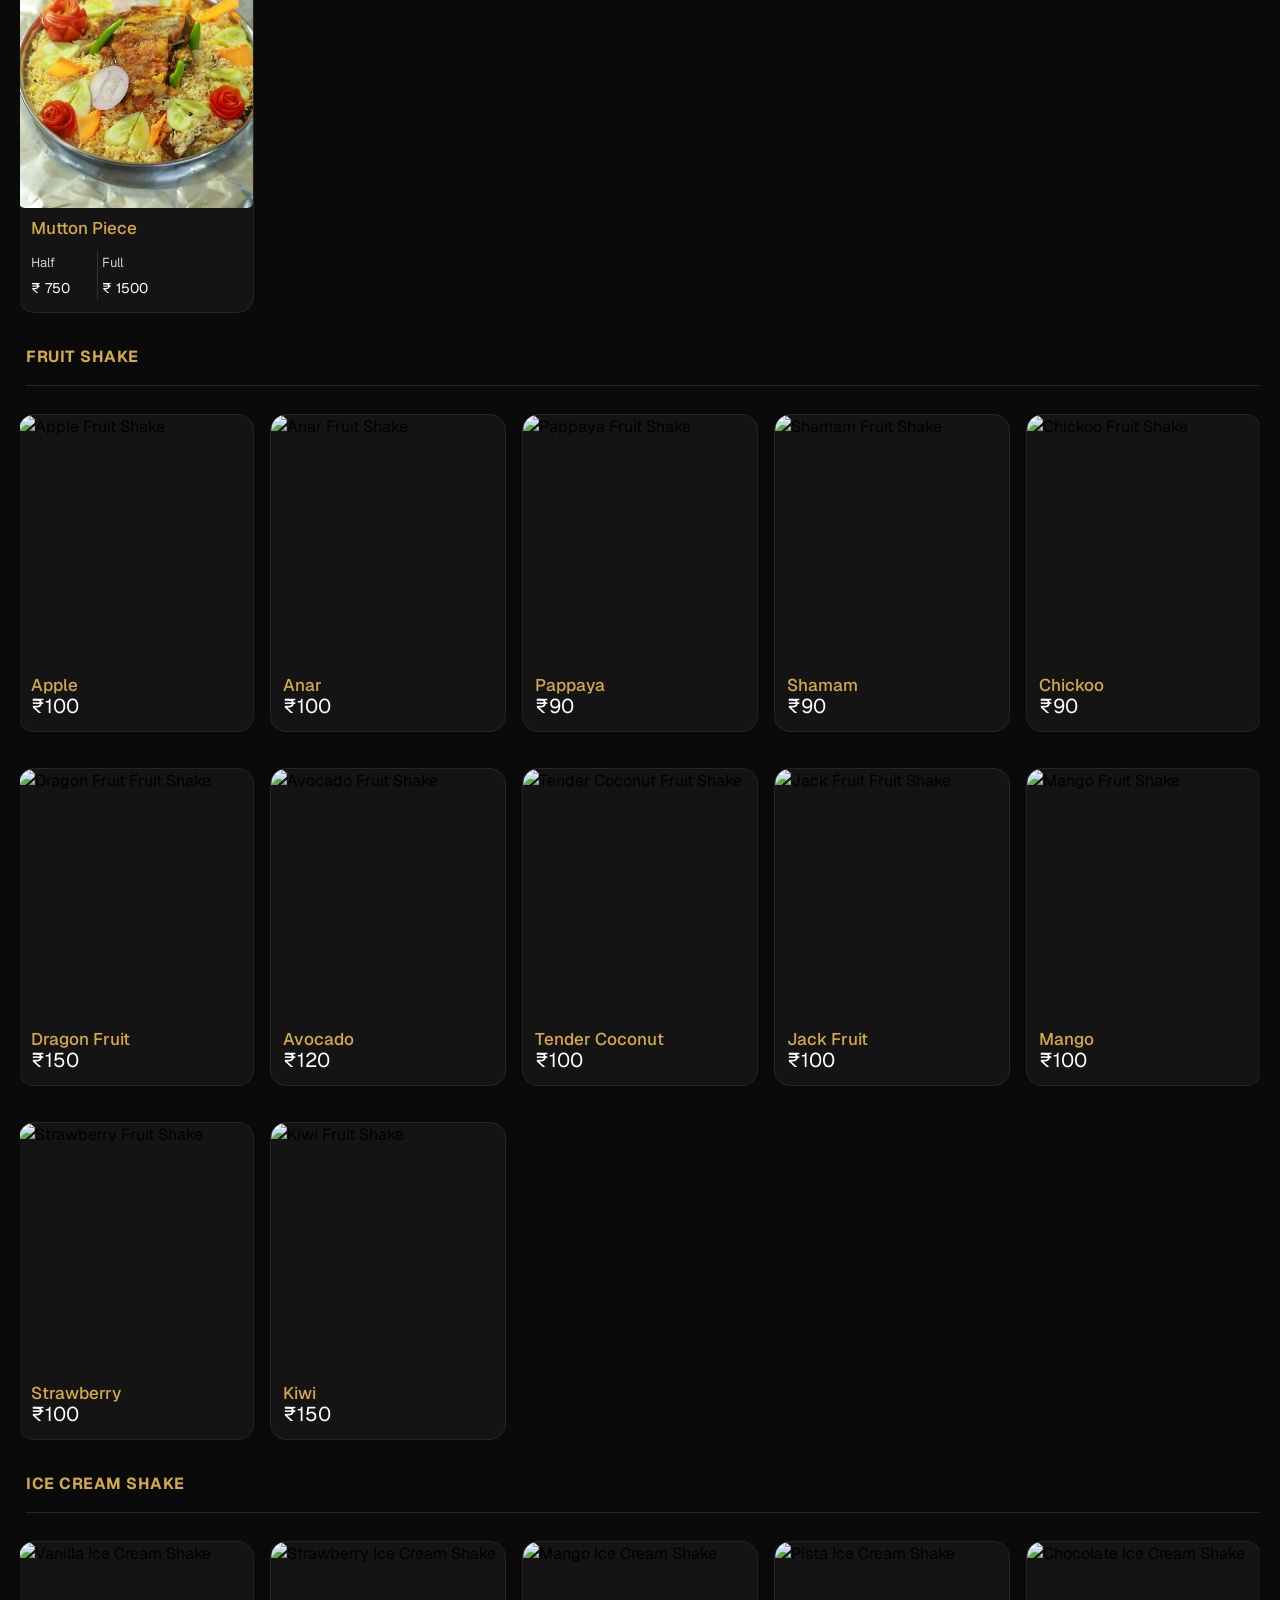
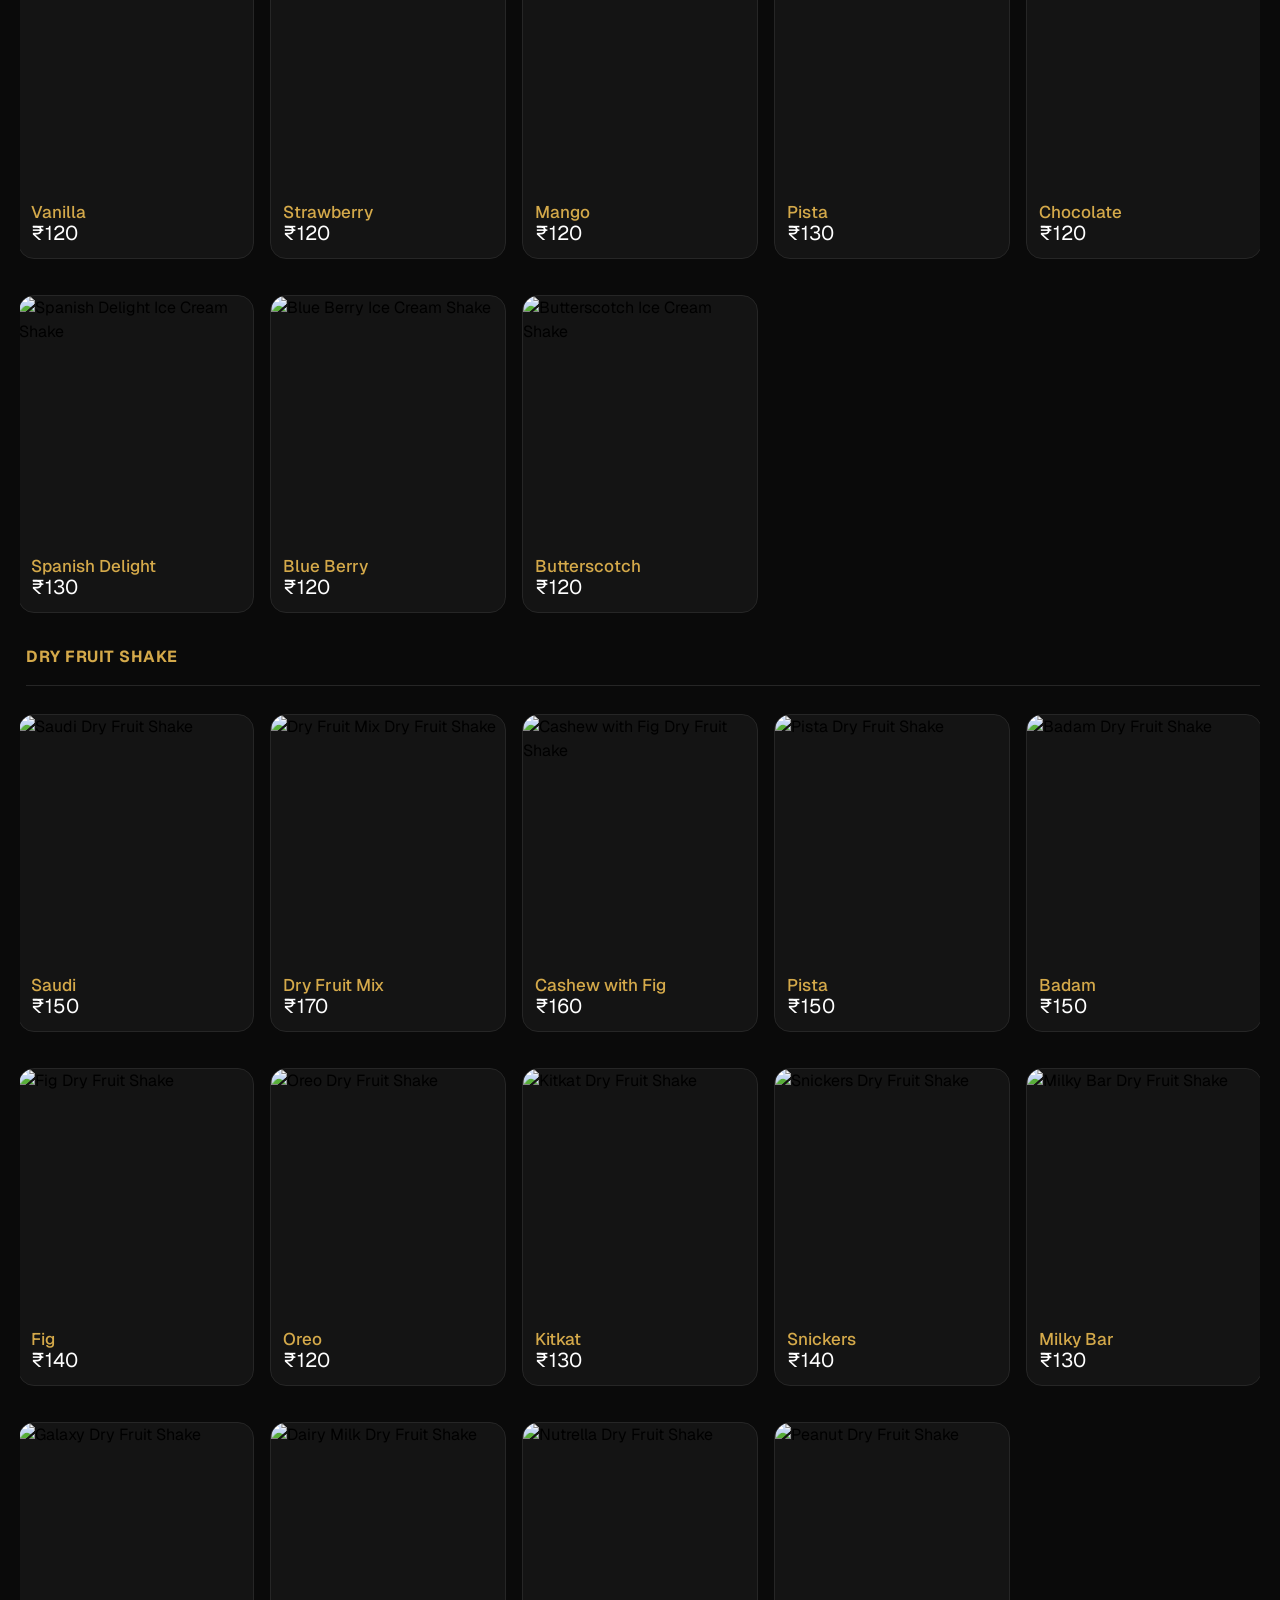
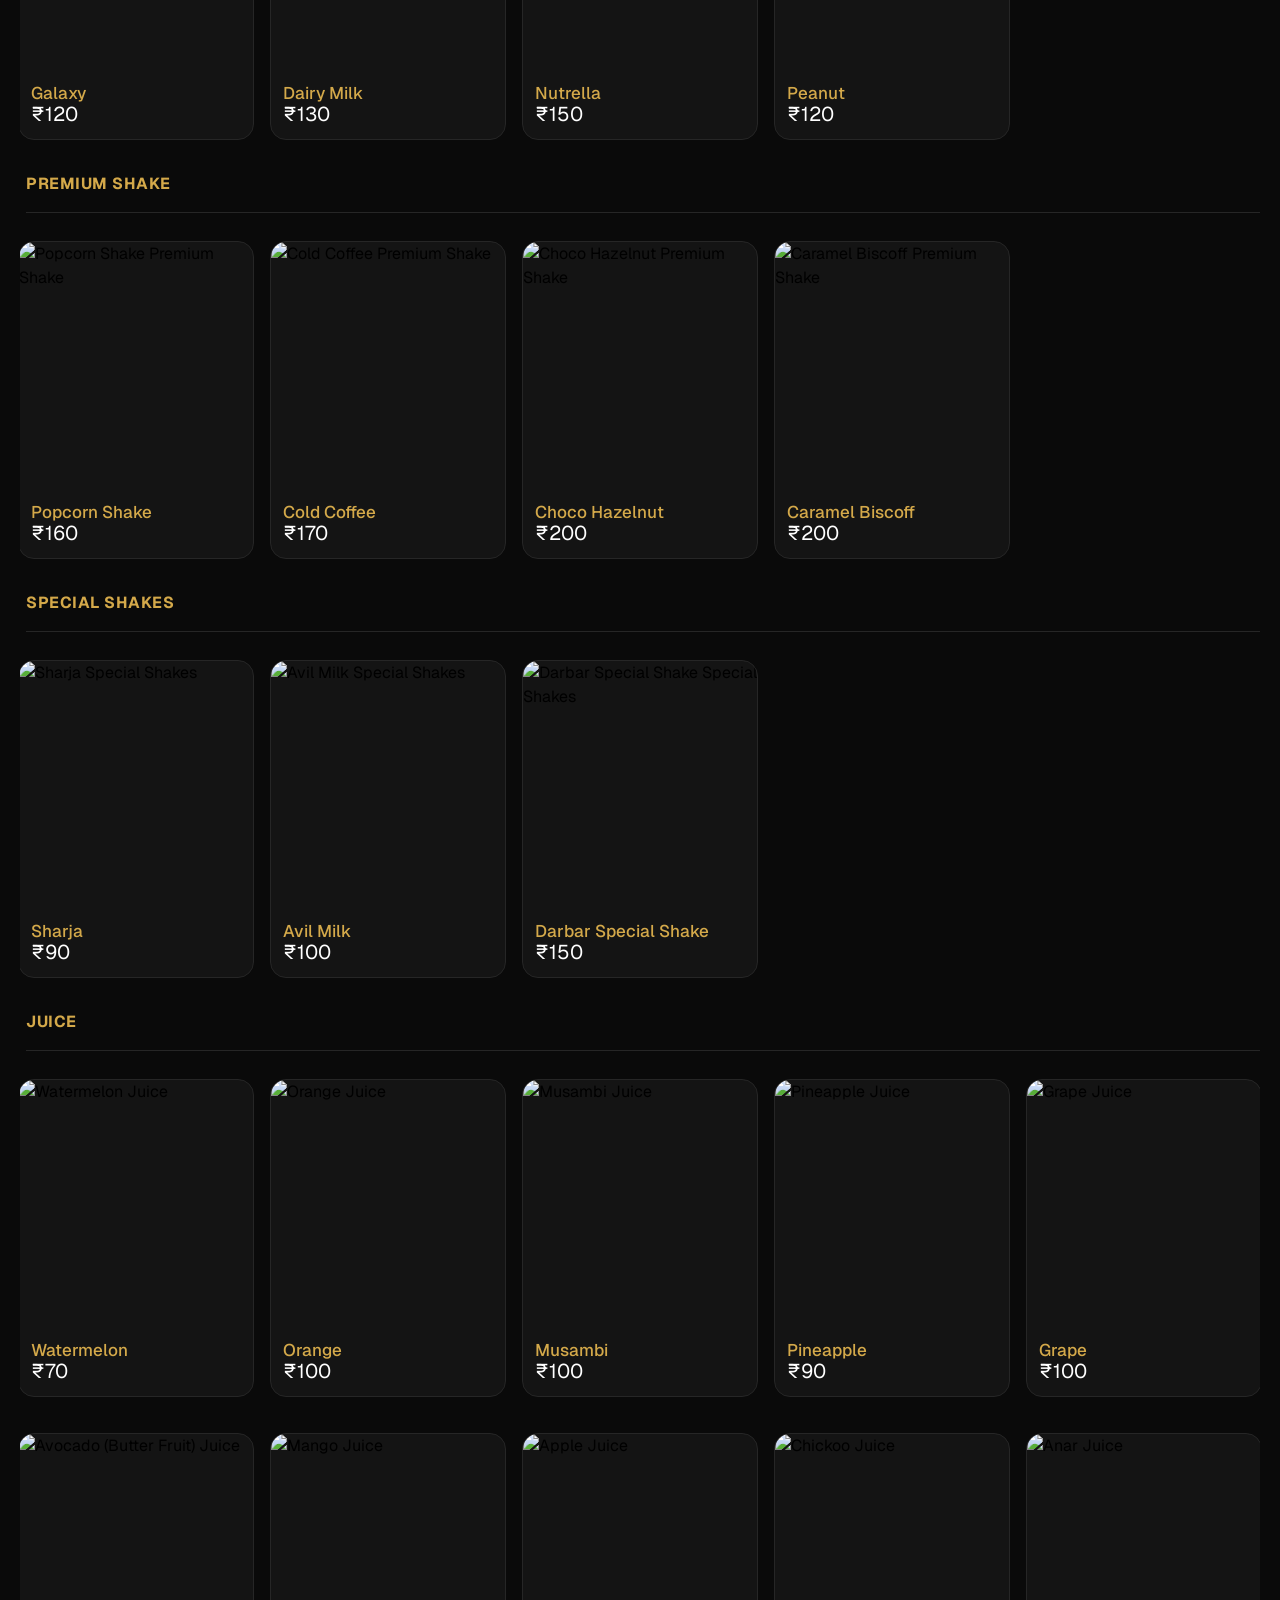
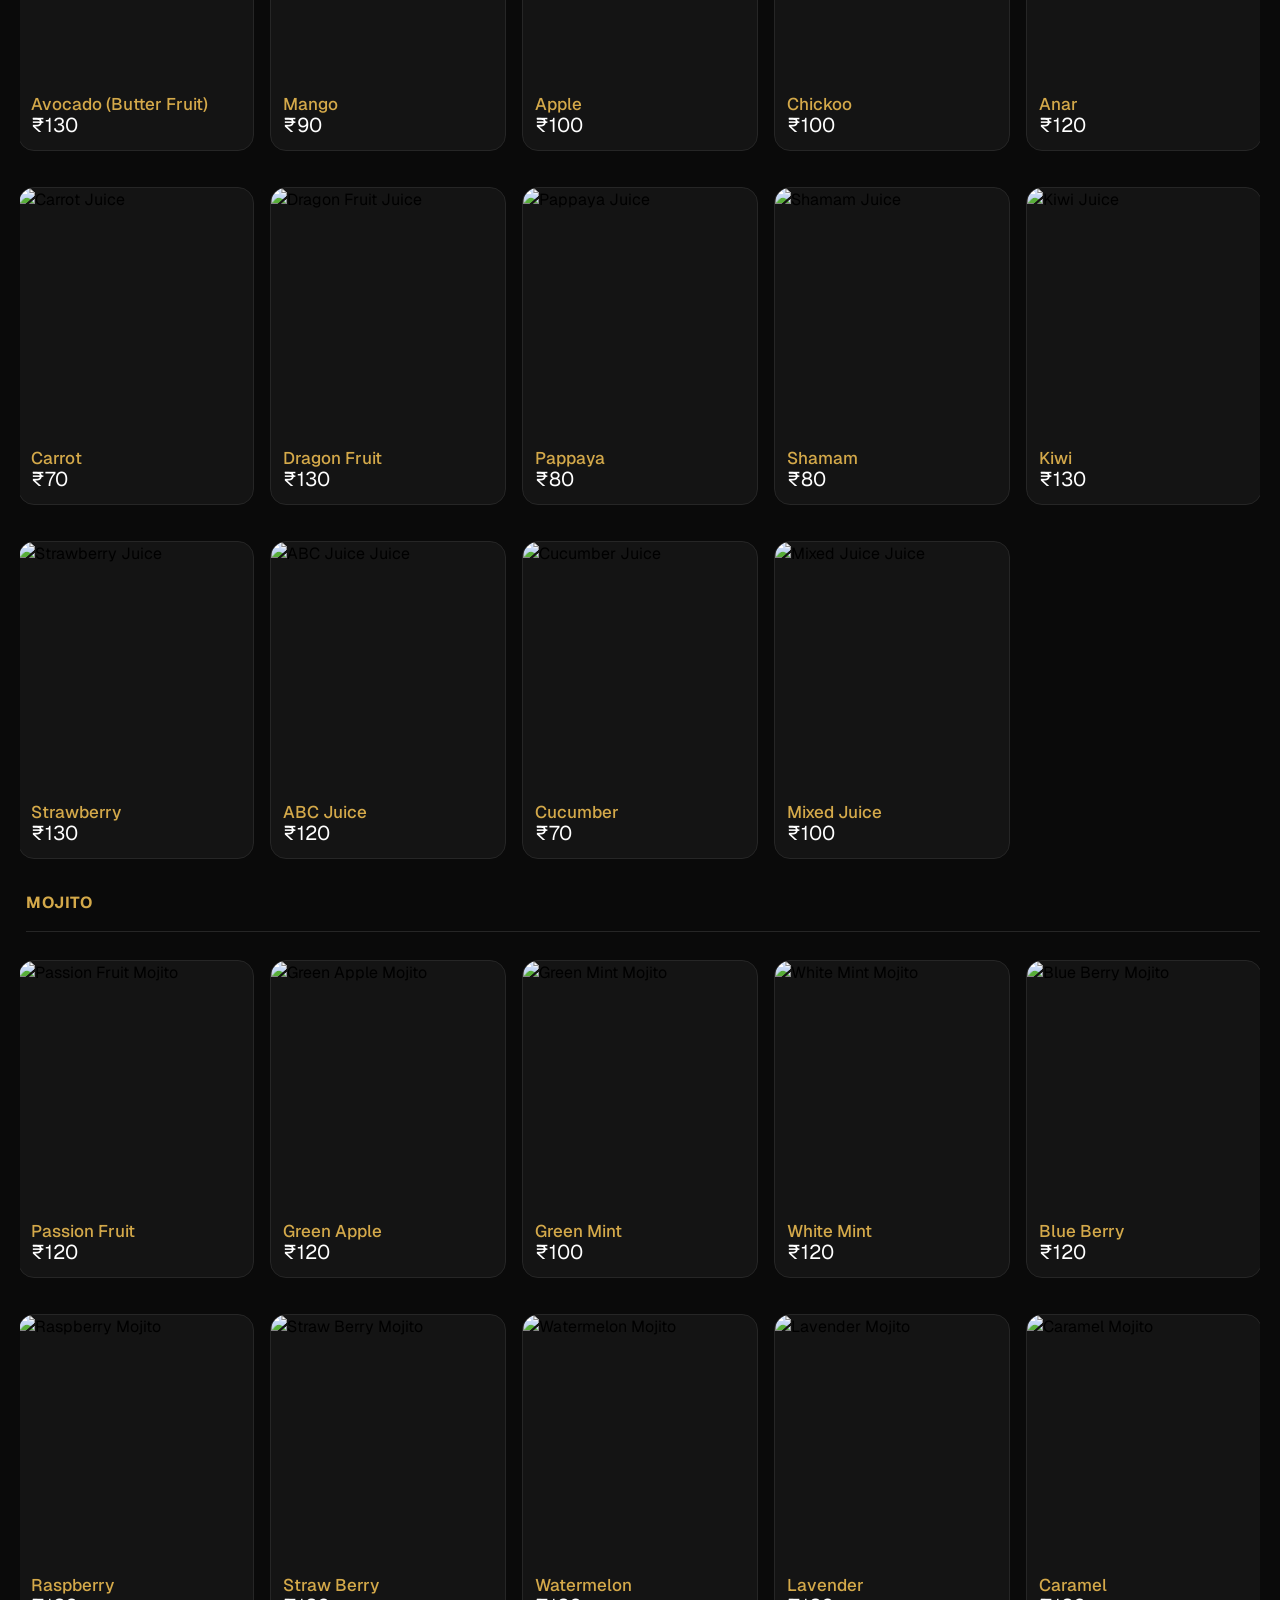
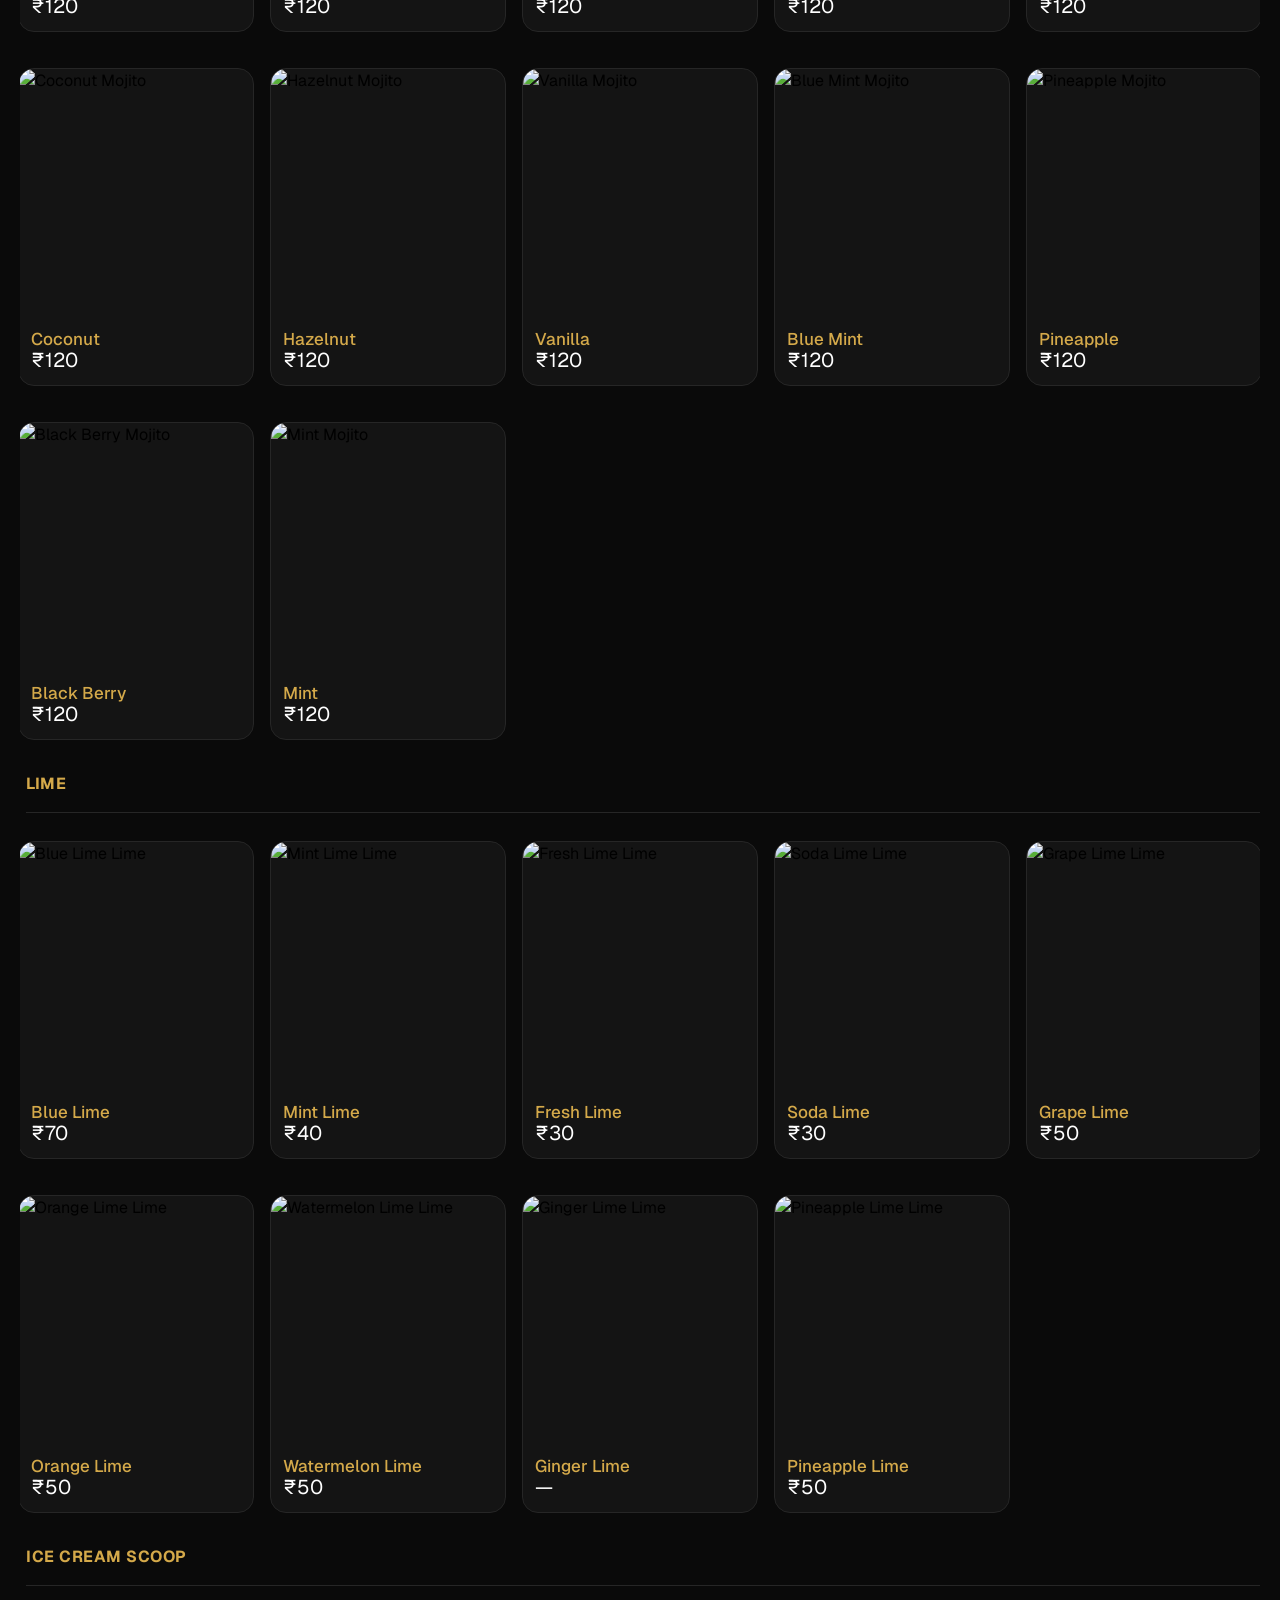
==== commit f4e9a431: "new" ====
--- a/menu.html
+++ b/menu.html
@@ -876,11 +876,11 @@
                       <div class="h5-heading">Chicken Bellari Mandi</div>
                       <div class="menu-card-price-row">
                         <div class="price-option"><span class="price-label">Qtr</span><span
-                            class="price-value">₹&nbsp;190</span></div>
+                            class="price-value">₹&nbsp;240</span></div>
                         <div class="price-option"><span class="price-label">Half</span><span
-                            class="price-value">₹&nbsp;380</span></div>
+                            class="price-value">₹&nbsp;460</span></div>
                         <div class="price-option"><span class="price-label">Full</span><span
-                            class="price-value">₹&nbsp;720</span></div>
+                            class="price-value">₹&nbsp;860</span></div>
                       </div>
                     </div>
                   </div>
@@ -1027,9 +1027,9 @@
                         <div class="price-option"><span class="price-label">Qtr</span><span
                             class="price-value">₹&nbsp;220</span></div>
                         <div class="price-option"><span class="price-label">Half</span><span
-                            class="price-value">₹&nbsp;400</span></div>
+                            class="price-value">₹&nbsp;420</span></div>
                         <div class="price-option"><span class="price-label">Full</span><span
-                            class="price-value">₹&nbsp;770</span></div>
+                            class="price-value">₹&nbsp;780</span></div>
                       </div>
                     </div>
                   </div>
@@ -1043,11 +1043,11 @@
                       <div class="h5-heading">Bellari Chicken Mandi</div>
                       <div class="menu-card-price-row">
                         <div class="price-option"><span class="price-label">Qtr</span><span
-                            class="price-value">₹&nbsp;230</span></div>
+                            class="price-value">₹&nbsp;240</span></div>
                         <div class="price-option"><span class="price-label">Half</span><span
                             class="price-value">₹&nbsp;460</span></div>
                         <div class="price-option"><span class="price-label">Full</span><span
-                            class="price-value">₹&nbsp;840</span></div>
+                            class="price-value">₹&nbsp;860</span></div>
                       </div>
                     </div>
                   </div>
@@ -1099,11 +1099,11 @@
                       <div class="h5-heading">Beef Mandi</div>
                       <div class="menu-card-price-row">
                         <div class="price-option"><span class="price-label">Qtr</span><span
-                            class="price-value">₹&nbsp;240</span></div>
+                            class="price-value">₹&nbsp;250</span></div>
                         <div class="price-option"><span class="price-label">Half</span><span
                             class="price-value">₹&nbsp;480</span></div>
                         <div class="price-option"><span class="price-label">Full</span><span
-                            class="price-value">₹&nbsp;900</span></div>
+                            class="price-value">₹&nbsp;950</span></div>
                       </div>
                     </div>
                   </div>
@@ -1118,7 +1118,7 @@
                         <div class="price-option"><span class="price-label">Qtr</span><span
                             class="price-value">₹&nbsp;290</span></div>
                         <div class="price-option"><span class="price-label">Half</span><span
-                            class="price-value">₹&nbsp;570</span></div>
+                            class="price-value">₹&nbsp;580</span></div>
                         <div class="price-option"><span class="price-label">Full</span><span
                             class="price-value">₹&nbsp;1100</span></div>
                       </div>
@@ -1136,9 +1136,9 @@
                       <div class="h5-heading">Mutton Mandi</div>
                       <div class="menu-card-price-row">
                         <div class="price-option"><span class="price-label">Half</span><span
-                            class="price-value">₹&nbsp;540</span></div>
+                            class="price-value">₹&nbsp;950</span></div>
                         <div class="price-option"><span class="price-label">Full</span><span
-                            class="price-value">₹&nbsp;1020</span></div>
+                            class="price-value">₹&nbsp;1900</span></div>
                       </div>
                     </div>
                   </div>
@@ -1154,11 +1154,11 @@
                       <div class="h5-heading">Alfahm + Rice</div>
                       <div class="menu-card-price-row">
                         <div class="price-option"><span class="price-label">Qtr</span><span
-                            class="price-value">₹&nbsp;230</span></div>
+                            class="price-value">₹&nbsp;240</span></div>
                         <div class="price-option"><span class="price-label">Half</span><span
-                            class="price-value">₹&nbsp;450</span></div>
+                            class="price-value">₹&nbsp;460</span></div>
                         <div class="price-option"><span class="price-label">Full</span><span
-                            class="price-value">₹&nbsp;850</span></div>
+                            class="price-value">₹&nbsp;870</span></div>
                       </div>
                     </div>
                   </div>
@@ -1176,7 +1176,7 @@
                         <div class="price-option"><span class="price-label">Half</span><span
                             class="price-value">₹&nbsp;520</span></div>
                         <div class="price-option"><span class="price-label">Full</span><span
-                            class="price-value">₹&nbsp;1000</span></div>
+                            class="price-value">₹&nbsp;970</span></div>
                       </div>
                     </div>
                   </div>
@@ -1194,7 +1194,7 @@
                         <div class="price-option"><span class="price-label">Half</span><span
                             class="price-value">₹&nbsp;520</span></div>
                         <div class="price-option"><span class="price-label">Full</span><span
-                            class="price-value">₹&nbsp;1000</span></div>
+                            class="price-value">₹&nbsp;1020</span></div>
                       </div>
                     </div>
                   </div>
@@ -1208,11 +1208,11 @@
                       <div class="h5-heading">Labanese Alfahm + Rice</div>
                       <div class="menu-card-price-row">
                         <div class="price-option"><span class="price-label">Qtr</span><span
-                            class="price-value">₹&nbsp;270</span></div>
+                            class="price-value">₹&nbsp;280</span></div>
                         <div class="price-option"><span class="price-label">Half</span><span
                             class="price-value">₹&nbsp;540</span></div>
                         <div class="price-option"><span class="price-label">Full</span><span
-                            class="price-value">₹&nbsp;1000</span></div>
+                            class="price-value">₹&nbsp;1040</span></div>
                       </div>
                     </div>
                   </div>
@@ -1230,7 +1230,7 @@
                         <div class="price-option"><span class="price-label">Half</span><span
                             class="price-value">₹&nbsp;540</span></div>
                         <div class="price-option"><span class="price-label">Full</span><span
-                            class="price-value">₹&nbsp;1010</span></div>
+                            class="price-value">₹&nbsp;1020</span></div>
                       </div>
                     </div>
                   </div>
@@ -1248,7 +1248,7 @@
                         <div class="price-option"><span class="price-label">Half</span><span
                             class="price-value">₹&nbsp;560</span></div>
                         <div class="price-option"><span class="price-label">Full</span><span
-                            class="price-value">₹&nbsp;1000</span></div>
+                            class="price-value">₹&nbsp;1020</span></div>
                       </div>
                     </div>
                   </div>
@@ -1261,12 +1261,10 @@
                     <div class="slider-menu-image-div"><img src="./index_files/img/food/Shawaya mandi.jpeg" class="slider-menu-image"
                         alt="Shawaya Mandi"></div>
                     <div class="menu-card-content">
-                      <div class="h5-heading">Shawaya Mandi</div>
+                      <div class="h5-heading">Normal Shawaya Mandi</div>
                       <div class="menu-card-price-row">
-                        <div class="price-option"><span class="price-label">Qtr</span><span
-                            class="price-value">₹&nbsp;240</span></div>
                         <div class="price-option"><span class="price-label">Half</span><span
-                            class="price-value">₹&nbsp;440</span></div>
+                            class="price-value">₹&nbsp;450</span></div>
                         <div class="price-option"><span class="price-label">Full</span><span
                             class="price-value">₹&nbsp;900</span></div>
                       </div>
@@ -1281,8 +1279,6 @@
                     <div class="menu-card-content">
                       <div class="h5-heading">Masala Shawaya Mandi</div>
                       <div class="menu-card-price-row">
-                        <div class="price-option"><span class="price-label">Qtr</span><span class="price-value">—</span>
-                        </div>
                         <div class="price-option"><span class="price-label">Half</span><span
                             class="price-value">₹&nbsp;460</span></div>
                         <div class="price-option"><span class="price-label">Full</span><span
@@ -1299,12 +1295,11 @@
                     <div class="menu-card-content">
                       <div class="h5-heading">Peri Peri Shawaya Mandi</div>
                       <div class="menu-card-price-row">
-                        <div class="price-option"><span class="price-label">Qtr</span><span class="price-value">—</span>
-                        </div>
+
                         <div class="price-option"><span class="price-label">Half</span><span
-                            class="price-value">₹&nbsp;480</span></div>
+                            class="price-value">₹&nbsp;520</span></div>
                         <div class="price-option"><span class="price-label">Full</span><span
-                            class="price-value">₹&nbsp;940</span></div>
+                            class="price-value">₹&nbsp;970</span></div>
                       </div>
                     </div>
                   </div>
@@ -1317,12 +1312,42 @@
                     <div class="menu-card-content">
                       <div class="h5-heading">Honey Shawaya Mandi</div>
                       <div class="menu-card-price-row">
-                        <div class="price-option"><span class="price-label">Qtr</span><span
-                            class="price-value">₹&nbsp;250</span></div>
                         <div class="price-option"><span class="price-label">Half</span><span
-                            class="price-value">₹&nbsp;500</span></div>
+                            class="price-value">₹&nbsp;520</span></div>
                         <div class="price-option"><span class="price-label">Full</span><span
-                            class="price-value">₹&nbsp;950</span></div>
+                            class="price-value">₹&nbsp;1000</span></div>
+                      </div>
+                    </div>
+                  </div>
+                </div>
+
+                                <div role="listitem" class="menu-collection-item w-dyn-item w-col w-col-4">
+                  <div class="menu-card">
+                    <div class="slider-menu-image-div"><img src="./index_files/img/placeholder.png" class="slider-menu-image"
+                        alt="Mexican Shawaya Mandi"></div>
+                    <div class="menu-card-content">
+                      <div class="h5-heading">Mexican Shawaya Mandi</div>
+                      <div class="menu-card-price-row">
+                        <div class="price-option"><span class="price-label">Half</span><span
+                            class="price-value">₹&nbsp;520</span></div>
+                        <div class="price-option"><span class="price-label">Full</span><span
+                            class="price-value">₹&nbsp;1000</span></div>
+                      </div>
+                    </div>
+                  </div>
+                </div>
+
+                <div role="listitem" class="menu-collection-item w-dyn-item w-col w-col-4">
+                  <div class="menu-card">
+                    <div class="slider-menu-image-div"><img src="./index_files/img/placeholder.png" class="slider-menu-image"
+                        alt="Infused Mandi"></div>
+                    <div class="menu-card-content">
+                      <div class="h5-heading">Infused Mandi</div>
+                      <div class="menu-card-price-row">
+                        <div class="price-option"><span class="price-label">Half</span><span
+                            class="price-value">₹&nbsp;550</span></div>
+                        <div class="price-option"><span class="price-label">Full</span><span
+                            class="price-value">₹&nbsp;1050</span></div>
                       </div>
                     </div>
                   </div>
@@ -1417,7 +1442,7 @@
 
                         <div class="price-option">
                           <span class="price-label">Full</span>
-                          <span class="price-value">₹&nbsp;540</span>
+                          <span class="price-value">₹&nbsp;580</span>
                         </div>
                       </div>
                     </div>
@@ -1447,7 +1472,7 @@
 
                         <div class="price-option">
                           <span class="price-label">Full</span>
-                          <span class="price-value">₹&nbsp;600</span>
+                          <span class="price-value">₹&nbsp;620</span>
                         </div>
                       </div>
                     </div>
@@ -1507,7 +1532,7 @@
 
                         <div class="price-option">
                           <span class="price-label">Full</span>
-                          <span class="price-value">₹&nbsp;640</span>
+                          <span class="price-value">₹&nbsp;660</span>
                         </div>
                       </div>
                     </div>
@@ -1567,7 +1592,7 @@
 
                         <div class="price-option">
                           <span class="price-label">Full</span>
-                          <span class="price-value">₹&nbsp;680</span>
+                          <span class="price-value">₹&nbsp;700</span>
                         </div>
                       </div>
                     </div>
@@ -1765,9 +1790,9 @@
                       <div class="h5-heading">Normal Shawaya</div>
                       <div class="menu-card-price-row">
                         <div class="price-option"><span class="price-label">Half</span><span
-                            class="price-value">₹&nbsp;260</span></div>
+                            class="price-value">₹&nbsp;300</span></div>
                         <div class="price-option"><span class="price-label">Full</span><span
-                            class="price-value">₹&nbsp;490</span></div>
+                            class="price-value">₹&nbsp;580</span></div>
                       </div>
                     </div>
                   </div>
@@ -1782,9 +1807,9 @@
                       <div class="h5-heading">Masala Shawaya</div>
                       <div class="menu-card-price-row">
                         <div class="price-option"><span class="price-label">Half</span><span
-                            class="price-value">₹&nbsp;300</span></div>
+                            class="price-value">₹&nbsp;320</span></div>
                         <div class="price-option"><span class="price-label">Full</span><span
-                            class="price-value">₹&nbsp;600</span></div>
+                            class="price-value">₹&nbsp;620</span></div>
                       </div>
                     </div>
                   </div>
@@ -1816,9 +1841,43 @@
                       <div class="h5-heading">Honey Shawaya</div>
                       <div class="menu-card-price-row">
                         <div class="price-option"><span class="price-label">Half</span><span
-                            class="price-value">₹&nbsp;300</span></div>
+                            class="price-value">₹&nbsp;320</span></div>
                         <div class="price-option"><span class="price-label">Full</span><span
-                            class="price-value">₹&nbsp;600</span></div>
+                            class="price-value">₹&nbsp;620</span></div>
+                      </div>
+                    </div>
+                  </div>
+                </div>
+
+                                <div role="listitem" class="menu-collection-item w-dyn-item w-col w-col-4">
+                  <div class="menu-card">
+                    <div class="slider-menu-image-div">
+                      <img src="./index_files/img/placeholder.png" class="slider-menu-image" alt="Mexican Shawaya">
+                    </div>
+                    <div class="menu-card-content">
+                      <div class="h5-heading">Mexican Shawaya</div>
+                      <div class="menu-card-price-row">
+                        <div class="price-option"><span class="price-label">Half</span><span
+                            class="price-value">₹&nbsp;340</span></div>
+                        <div class="price-option"><span class="price-label">Full</span><span
+                            class="price-value">₹&nbsp;660</span></div>
+                      </div>
+                    </div>
+                  </div>
+                </div>
+
+                <div role="listitem" class="menu-collection-item w-dyn-item w-col w-col-4">
+                  <div class="menu-card">
+                    <div class="slider-menu-image-div">
+                      <img src="./index_files/img/placeholder.png" class="slider-menu-image" alt="Infused Shawaya">
+                    </div>
+                    <div class="menu-card-content">
+                      <div class="h5-heading">Infused Shawaya</div>
+                      <div class="menu-card-price-row">
+                        <div class="price-option"><span class="price-label">Half</span><span
+                            class="price-value">₹&nbsp;350</span></div>
+                        <div class="price-option"><span class="price-label">Full</span><span
+                            class="price-value">₹&nbsp;700</span></div>
                       </div>
                     </div>
                   </div>
@@ -1917,6 +1976,34 @@
         </div>
       </div>
 
+            <div role="listitem" class="menu-collection-item w-dyn-item w-col w-col-4">
+        <div class="menu-card">
+          <div class="slider-menu-image-div"><img src="./index_files/img/food/butter-mandi.jpeg" class="slider-menu-image" alt="Butter Creamy Piece"></div>
+          <div class="menu-card-content">
+            <div class="h5-heading">Butter Creamy Piece</div>
+            <div class="menu-card-price-row">
+              <div class="price-option"><span class="price-label">Qtr</span><span class="price-value">₹&nbsp;150</span></div>
+              <div class="price-option"><span class="price-label">Half</span><span class="price-value">₹&nbsp;300</span></div>
+              <div class="price-option"><span class="price-label">Full</span><span class="price-value">₹&nbsp;600</span></div>
+            </div>
+          </div>
+        </div>
+      </div>
+
+      <div role="listitem" class="menu-collection-item w-dyn-item w-col w-col-4">
+        <div class="menu-card">
+          <div class="slider-menu-image-div"><img src="./index_files/img/food/Spicy chicken mandhi.jpeg" class="slider-menu-image" alt="Spicy Creamy Piece"></div>
+          <div class="menu-card-content">
+            <div class="h5-heading">Spicy Creamy Piece</div>
+            <div class="menu-card-price-row">
+              <div class="price-option"><span class="price-label">Qtr</span><span class="price-value">₹&nbsp;150</span></div>
+              <div class="price-option"><span class="price-label">Half</span><span class="price-value">₹&nbsp;300</span></div>
+              <div class="price-option"><span class="price-label">Full</span><span class="price-value">₹&nbsp;600</span></div>
+            </div>
+          </div>
+        </div>
+      </div>
+
       <div role="listitem" class="mandi-subheading">Beef</div>
 
       <div role="listitem" class="menu-collection-item w-dyn-item w-col w-col-4">
@@ -1947,11 +2034,26 @@
         </div>
       </div>
 
+            <div role="listitem" class="mandi-subheading">Mutton</div>
+
+      <div role="listitem" class="menu-collection-item w-dyn-item w-col w-col-4">
+        <div class="menu-card">
+          <div class="slider-menu-image-div"><img src="./index_files/img/food/Mandi/Mutton mandi.jpeg" class="slider-menu-image" alt="Mutton Piece"></div>
+          <div class="menu-card-content">
+            <div class="h5-heading">Mutton Piece</div>
+            <div class="menu-card-price-row">
+              <div class="price-option"><span class="price-label">Half</span><span class="price-value">₹&nbsp;750</span></div>
+              <div class="price-option"><span class="price-label">Full</span><span class="price-value">₹&nbsp;1500</span></div>
+            </div>
+          </div>
+        </div>
+      </div>
+
     </div>
   </div>
 </div>
 
-          <!-- ================= TAB 5: DRINKS ================= -->
+<!-- ================= TAB 5: DRINKS ================= -->
           <div data-w-tab="Tab 5" class="menu-category-tabs w-tab-pane" id="w-tabs-0-data-w-pane-4" role="tabpanel"
             aria-labelledby="w-tabs-0-data-w-tab-4">
 
@@ -1959,16 +2061,523 @@
               <div id="drinks-subfilter-bar"></div>
               <div role="list" class="w-dyn-items w-row">
 
-                <!-- ==================== SHAKES ==================== -->
-
-                <div role="listitem" class="mandi-subheading">Shakes</div>
-
-                <div role="listitem" class="menu-collection-item w-dyn-item w-col w-col-4">
-                  <div class="menu-card">
-                    <div class="slider-menu-image-div">
-                      <img
-                        src="https://encrypted-tbn0.gstatic.com/images?q=tbn:ANd9GcQQ2vXSoA03q6GgtaII0NeR27lK4OzwPVuNPoWI7hcjDRbC6VFcrvGowj4&s=10"
-                        class="slider-menu-image" alt="Sharja">
+                <!-- ==================== FRUIT SHAKE ==================== -->
+
+                <div role="listitem" class="mandi-subheading">Fruit Shake</div>
+                <div role="listitem" class="menu-collection-item w-dyn-item w-col w-col-4">
+                  <div class="menu-card">
+                    <div class="slider-menu-image-div">
+                      <img src="https://i.pinimg.com/1200x/89/c2/09/89c2097e52dbaada10da78639676029a.jpg" class="slider-menu-image" alt="Apple Fruit Shake">
+                    </div>
+                    <div class="menu-card-content">
+                      <div class="menu-card-top-row">
+                        <div class="h5-heading">Apple</div>
+                        <div class="large-text">₹100</div>
+                      </div>
+                    </div>
+                  </div>
+                </div>
+                <div role="listitem" class="menu-collection-item w-dyn-item w-col w-col-4">
+                  <div class="menu-card">
+                    <div class="slider-menu-image-div">
+                      <img src="https://encrypted-tbn0.gstatic.com/images?q=tbn:ANd9GcRW266ARRxu4JaeMO-GA6aX7Ka3QPMVbMw2ZkYU4MYqmQ&s=10" class="slider-menu-image" alt="Anar Fruit Shake">
+                    </div>
+                    <div class="menu-card-content">
+                      <div class="menu-card-top-row">
+                        <div class="h5-heading">Anar</div>
+                        <div class="large-text">₹100</div>
+                      </div>
+                    </div>
+                  </div>
+                </div>
+                <div role="listitem" class="menu-collection-item w-dyn-item w-col w-col-4">
+                  <div class="menu-card">
+                    <div class="slider-menu-image-div">
+                      <img src="https://www.mygingergarlickitchen.com/wp-content/rich-markup-images/4x3/4x3-papaya-shake.jpg" class="slider-menu-image" alt="Pappaya Fruit Shake">
+                    </div>
+                    <div class="menu-card-content">
+                      <div class="menu-card-top-row">
+                        <div class="h5-heading">Pappaya</div>
+                        <div class="large-text">₹90</div>
+                      </div>
+                    </div>
+                  </div>
+                </div>
+                <div role="listitem" class="menu-collection-item w-dyn-item w-col w-col-4">
+                  <div class="menu-card">
+                    <div class="slider-menu-image-div">
+                      <img src="https://encrypted-tbn0.gstatic.com/images?q=tbn:ANd9GcTCOKvTLmHENKeD62ra0vh-0b_hPbOEqbjcrD4GcAm32PKZnXhv_HPB9B8&s=10" class="slider-menu-image" alt="Shamam Fruit Shake">
+                    </div>
+                    <div class="menu-card-content">
+                      <div class="menu-card-top-row">
+                        <div class="h5-heading">Shamam</div>
+                        <div class="large-text">₹90</div>
+                      </div>
+                    </div>
+                  </div>
+                </div>
+                <div role="listitem" class="menu-collection-item w-dyn-item w-col w-col-4">
+                  <div class="menu-card">
+                    <div class="slider-menu-image-div">
+                      <img src="https://encrypted-tbn0.gstatic.com/images?q=tbn:ANd9GcQCwBISKXemsIEsGSRAXCImvGPACIPpyzl2cDqeLzROowItR03vcZbOUJg&s=10" class="slider-menu-image" alt="Chickoo Fruit Shake">
+                    </div>
+                    <div class="menu-card-content">
+                      <div class="menu-card-top-row">
+                        <div class="h5-heading">Chickoo</div>
+                        <div class="large-text">₹90</div>
+                      </div>
+                    </div>
+                  </div>
+                </div>
+                <div role="listitem" class="menu-collection-item w-dyn-item w-col w-col-4">
+                  <div class="menu-card">
+                    <div class="slider-menu-image-div">
+                      <img src="https://veggiefunkitchen.com/wp-content/uploads/2022/08/Dragon-Fruit-Smoothie-5-scaled.jpg" class="slider-menu-image" alt="Dragon Fruit Fruit Shake">
+                    </div>
+                    <div class="menu-card-content">
+                      <div class="menu-card-top-row">
+                        <div class="h5-heading">Dragon Fruit</div>
+                        <div class="large-text">₹150</div>
+                      </div>
+                    </div>
+                  </div>
+                </div>
+                <div role="listitem" class="menu-collection-item w-dyn-item w-col w-col-4">
+                  <div class="menu-card">
+                    <div class="slider-menu-image-div">
+                      <img src="https://encrypted-tbn0.gstatic.com/images?q=tbn:ANd9GcTG6-K8dwRDFS-B7yRqxPfXJvTeD_f83_vuoITqy3zDlCOoSgEW8ga1skz5&s=10" class="slider-menu-image" alt="Avocado Fruit Shake">
+                    </div>
+                    <div class="menu-card-content">
+                      <div class="menu-card-top-row">
+                        <div class="h5-heading">Avocado</div>
+                        <div class="large-text">₹120</div>
+                      </div>
+                    </div>
+                  </div>
+                </div>
+                <div role="listitem" class="menu-collection-item w-dyn-item w-col w-col-4">
+                  <div class="menu-card">
+                    <div class="slider-menu-image-div">
+                      <img src="https://i.pinimg.com/736x/04/21/98/042198298bbd634dbcf3529848d4a1ab.jpg" class="slider-menu-image" alt="Tender Coconut Fruit Shake">
+                    </div>
+                    <div class="menu-card-content">
+                      <div class="menu-card-top-row">
+                        <div class="h5-heading">Tender Coconut</div>
+                        <div class="large-text">₹100</div>
+                      </div>
+                    </div>
+                  </div>
+                </div>
+                <div role="listitem" class="menu-collection-item w-dyn-item w-col w-col-4">
+                  <div class="menu-card">
+                    <div class="slider-menu-image-div">
+                      <img src="https://cdn.foodaciously.com/static/recipes/516cd814-578e-4510-a77c-084e54a00e9b/jackfruit-smoothie-1b48b841c37ca928c609a5f90a6033ee.jpg" class="slider-menu-image" alt="Jack Fruit Fruit Shake">
+                    </div>
+                    <div class="menu-card-content">
+                      <div class="menu-card-top-row">
+                        <div class="h5-heading">Jack Fruit</div>
+                        <div class="large-text">₹100</div>
+                      </div>
+                    </div>
+                  </div>
+                </div>
+                <div role="listitem" class="menu-collection-item w-dyn-item w-col w-col-4">
+                  <div class="menu-card">
+                    <div class="slider-menu-image-div">
+                      <img src="https://i.pinimg.com/736x/a9/f4/ce/a9f4cec6e92fa1c23ec63554c1df3cda.jpg" class="slider-menu-image" alt="Mango Fruit Shake">
+                    </div>
+                    <div class="menu-card-content">
+                      <div class="menu-card-top-row">
+                        <div class="h5-heading">Mango</div>
+                        <div class="large-text">₹100</div>
+                      </div>
+                    </div>
+                  </div>
+                </div>
+                <div role="listitem" class="menu-collection-item w-dyn-item w-col w-col-4">
+                  <div class="menu-card">
+                    <div class="slider-menu-image-div">
+                      <img src="https://i.pinimg.com/1200x/69/cf/a6/69cfa6d82bda2dc58013888353b4a74b.jpg" class="slider-menu-image" alt="Strawberry Fruit Shake">
+                    </div>
+                    <div class="menu-card-content">
+                      <div class="menu-card-top-row">
+                        <div class="h5-heading">Strawberry</div>
+                        <div class="large-text">₹100</div>
+                      </div>
+                    </div>
+                  </div>
+                </div>
+                <div role="listitem" class="menu-collection-item w-dyn-item w-col w-col-4">
+                  <div class="menu-card">
+                    <div class="slider-menu-image-div">
+                      <img src="https://i.pinimg.com/736x/0a/32/68/0a3268574a599c4ece931e028d3a8f32.jpg" class="slider-menu-image" alt="Kiwi Fruit Shake">
+                    </div>
+                    <div class="menu-card-content">
+                      <div class="menu-card-top-row">
+                        <div class="h5-heading">Kiwi</div>
+                        <div class="large-text">₹150</div>
+                      </div>
+                    </div>
+                  </div>
+                </div>
+
+                <!-- ==================== ICE CREAM SHAKE ==================== -->
+
+                <div role="listitem" class="mandi-subheading">Ice Cream Shake</div>
+                <div role="listitem" class="menu-collection-item w-dyn-item w-col w-col-4">
+                  <div class="menu-card">
+                    <div class="slider-menu-image-div">
+                      <img src="https://www.sweetashoney.co/wp-content/uploads/Keto-Vanilla-Milkshake-2.jpg" class="slider-menu-image" alt="Vanilla Ice Cream Shake">
+                    </div>
+                    <div class="menu-card-content">
+                      <div class="menu-card-top-row">
+                        <div class="h5-heading">Vanilla</div>
+                        <div class="large-text">₹120</div>
+                      </div>
+                    </div>
+                  </div>
+                </div>
+                <div role="listitem" class="menu-collection-item w-dyn-item w-col w-col-4">
+                  <div class="menu-card">
+                    <div class="slider-menu-image-div">
+                      <img src="https://i.pinimg.com/1200x/69/cf/a6/69cfa6d82bda2dc58013888353b4a74b.jpg" class="slider-menu-image" alt="Strawberry Ice Cream Shake">
+                    </div>
+                    <div class="menu-card-content">
+                      <div class="menu-card-top-row">
+                        <div class="h5-heading">Strawberry</div>
+                        <div class="large-text">₹120</div>
+                      </div>
+                    </div>
+                  </div>
+                </div>
+                <div role="listitem" class="menu-collection-item w-dyn-item w-col w-col-4">
+                  <div class="menu-card">
+                    <div class="slider-menu-image-div">
+                      <img src="https://i.pinimg.com/736x/a9/f4/ce/a9f4cec6e92fa1c23ec63554c1df3cda.jpg" class="slider-menu-image" alt="Mango Ice Cream Shake">
+                    </div>
+                    <div class="menu-card-content">
+                      <div class="menu-card-top-row">
+                        <div class="h5-heading">Mango</div>
+                        <div class="large-text">₹120</div>
+                      </div>
+                    </div>
+                  </div>
+                </div>
+                <div role="listitem" class="menu-collection-item w-dyn-item w-col w-col-4">
+                  <div class="menu-card">
+                    <div class="slider-menu-image-div">
+                      <img src="https://i.pinimg.com/1200x/e9/b6/49/e9b649455dd438d2f6e1b46109d55c4e.jpg" class="slider-menu-image" alt="Pista Ice Cream Shake">
+                    </div>
+                    <div class="menu-card-content">
+                      <div class="menu-card-top-row">
+                        <div class="h5-heading">Pista</div>
+                        <div class="large-text">₹130</div>
+                      </div>
+                    </div>
+                  </div>
+                </div>
+                <div role="listitem" class="menu-collection-item w-dyn-item w-col w-col-4">
+                  <div class="menu-card">
+                    <div class="slider-menu-image-div">
+                      <img src="https://bakewithshivesh.com/wp-content/uploads/2021/03/IMG-3300-scaled.jpg" class="slider-menu-image" alt="Chocolate Ice Cream Shake">
+                    </div>
+                    <div class="menu-card-content">
+                      <div class="menu-card-top-row">
+                        <div class="h5-heading">Chocolate</div>
+                        <div class="large-text">₹120</div>
+                      </div>
+                    </div>
+                  </div>
+                </div>
+                <div role="listitem" class="menu-collection-item w-dyn-item w-col w-col-4">
+                  <div class="menu-card">
+                    <div class="slider-menu-image-div">
+                      <img src="https://i.pinimg.com/736x/26/da/26/26da26eb6ec59ec1f5f9940c152fbaf5.jpg" class="slider-menu-image" alt="Spanish Delight Ice Cream Shake">
+                    </div>
+                    <div class="menu-card-content">
+                      <div class="menu-card-top-row">
+                        <div class="h5-heading">Spanish Delight</div>
+                        <div class="large-text">₹130</div>
+                      </div>
+                    </div>
+                  </div>
+                </div>
+                <div role="listitem" class="menu-collection-item w-dyn-item w-col w-col-4">
+                  <div class="menu-card">
+                    <div class="slider-menu-image-div">
+                      <img src="https://i.pinimg.com/736x/ef/7d/0d/ef7d0d3dff62bd9bda2ff8216e72f1b9.jpg" class="slider-menu-image" alt="Blue Berry Ice Cream Shake">
+                    </div>
+                    <div class="menu-card-content">
+                      <div class="menu-card-top-row">
+                        <div class="h5-heading">Blue Berry</div>
+                        <div class="large-text">₹120</div>
+                      </div>
+                    </div>
+                  </div>
+                </div>
+                <div role="listitem" class="menu-collection-item w-dyn-item w-col w-col-4">
+                  <div class="menu-card">
+                    <div class="slider-menu-image-div">
+                      <img src="https://i.pinimg.com/736x/b8/f4/9c/b8f49c2f889e4303a25baa24f9c1dbcb.jpg" class="slider-menu-image" alt="Butterscotch Ice Cream Shake">
+                    </div>
+                    <div class="menu-card-content">
+                      <div class="menu-card-top-row">
+                        <div class="h5-heading">Butterscotch</div>
+                        <div class="large-text">₹120</div>
+                      </div>
+                    </div>
+                  </div>
+                </div>
+
+                <!-- ==================== DRY FRUIT SHAKE ==================== -->
+
+                <div role="listitem" class="mandi-subheading">Dry Fruit Shake</div>
+                <div role="listitem" class="menu-collection-item w-dyn-item w-col w-col-4">
+                  <div class="menu-card">
+                    <div class="slider-menu-image-div">
+                      <img src="https://i.pinimg.com/564x/89/19/79/8919799c3a2a42a42bb4e1a73768d553.jpg" class="slider-menu-image" alt="Saudi Dry Fruit Shake">
+                    </div>
+                    <div class="menu-card-content">
+                      <div class="menu-card-top-row">
+                        <div class="h5-heading">Saudi</div>
+                        <div class="large-text">₹150</div>
+                      </div>
+                    </div>
+                  </div>
+                </div>
+                <div role="listitem" class="menu-collection-item w-dyn-item w-col w-col-4">
+                  <div class="menu-card">
+                    <div class="slider-menu-image-div">
+                      <img src="https://i.pinimg.com/1200x/ef/cf/a1/efcfa171a1142b3c88fcc2a9e82d94ed.jpg" class="slider-menu-image" alt="Dry Fruit Mix Dry Fruit Shake">
+                    </div>
+                    <div class="menu-card-content">
+                      <div class="menu-card-top-row">
+                        <div class="h5-heading">Dry Fruit Mix</div>
+                        <div class="large-text">₹170</div>
+                      </div>
+                    </div>
+                  </div>
+                </div>
+                <div role="listitem" class="menu-collection-item w-dyn-item w-col w-col-4">
+                  <div class="menu-card">
+                    <div class="slider-menu-image-div">
+                      <img src="https://i.pinimg.com/736x/67/4f/27/674f27db94919ab9ac759aee1f5bdff3.jpg" class="slider-menu-image" alt="Cashew with Fig Dry Fruit Shake">
+                    </div>
+                    <div class="menu-card-content">
+                      <div class="menu-card-top-row">
+                        <div class="h5-heading">Cashew with Fig</div>
+                        <div class="large-text">₹160</div>
+                      </div>
+                    </div>
+                  </div>
+                </div>
+                <div role="listitem" class="menu-collection-item w-dyn-item w-col w-col-4">
+                  <div class="menu-card">
+                    <div class="slider-menu-image-div">
+                      <img src="https://i.pinimg.com/1200x/50/91/bc/5091bc04ccdf9d4aecb880fddfb384f1.jpg" class="slider-menu-image" alt="Pista Dry Fruit Shake">
+                    </div>
+                    <div class="menu-card-content">
+                      <div class="menu-card-top-row">
+                        <div class="h5-heading">Pista</div>
+                        <div class="large-text">₹150</div>
+                      </div>
+                    </div>
+                  </div>
+                </div>
+                <div role="listitem" class="menu-collection-item w-dyn-item w-col w-col-4">
+                  <div class="menu-card">
+                    <div class="slider-menu-image-div">
+                      <img src="./index_files/img/placeholder.png" class="slider-menu-image" alt="Badam Dry Fruit Shake">
+                    </div>
+                    <div class="menu-card-content">
+                      <div class="menu-card-top-row">
+                        <div class="h5-heading">Badam</div>
+                        <div class="large-text">₹150</div>
+                      </div>
+                    </div>
+                  </div>
+                </div>
+                <div role="listitem" class="menu-collection-item w-dyn-item w-col w-col-4">
+                  <div class="menu-card">
+                    <div class="slider-menu-image-div">
+                      <img src="./index_files/img/placeholder.png" class="slider-menu-image" alt="Fig Dry Fruit Shake">
+                    </div>
+                    <div class="menu-card-content">
+                      <div class="menu-card-top-row">
+                        <div class="h5-heading">Fig</div>
+                        <div class="large-text">₹140</div>
+                      </div>
+                    </div>
+                  </div>
+                </div>
+                <div role="listitem" class="menu-collection-item w-dyn-item w-col w-col-4">
+                  <div class="menu-card">
+                    <div class="slider-menu-image-div">
+                      <img src="https://i.pinimg.com/736x/40/eb/76/40eb7675634f4070021d1f6fb4c47daf.jpg" class="slider-menu-image" alt="Oreo Dry Fruit Shake">
+                    </div>
+                    <div class="menu-card-content">
+                      <div class="menu-card-top-row">
+                        <div class="h5-heading">Oreo</div>
+                        <div class="large-text">₹120</div>
+                      </div>
+                    </div>
+                  </div>
+                </div>
+                <div role="listitem" class="menu-collection-item w-dyn-item w-col w-col-4">
+                  <div class="menu-card">
+                    <div class="slider-menu-image-div">
+                      <img src="https://i.pinimg.com/736x/4e/71/13/4e71137f45240bd89e3783b7f98bb174.jpg" class="slider-menu-image" alt="Kitkat Dry Fruit Shake">
+                    </div>
+                    <div class="menu-card-content">
+                      <div class="menu-card-top-row">
+                        <div class="h5-heading">Kitkat</div>
+                        <div class="large-text">₹130</div>
+                      </div>
+                    </div>
+                  </div>
+                </div>
+                <div role="listitem" class="menu-collection-item w-dyn-item w-col w-col-4">
+                  <div class="menu-card">
+                    <div class="slider-menu-image-div">
+                      <img src="https://i.pinimg.com/736x/43/60/ef/4360ef43565dac697e92e52e93528d5a.jpg" class="slider-menu-image" alt="Snickers Dry Fruit Shake">
+                    </div>
+                    <div class="menu-card-content">
+                      <div class="menu-card-top-row">
+                        <div class="h5-heading">Snickers</div>
+                        <div class="large-text">₹140</div>
+                      </div>
+                    </div>
+                  </div>
+                </div>
+                <div role="listitem" class="menu-collection-item w-dyn-item w-col w-col-4">
+                  <div class="menu-card">
+                    <div class="slider-menu-image-div">
+                      <img src="./index_files/img/placeholder.png" class="slider-menu-image" alt="Milky Bar Dry Fruit Shake">
+                    </div>
+                    <div class="menu-card-content">
+                      <div class="menu-card-top-row">
+                        <div class="h5-heading">Milky Bar</div>
+                        <div class="large-text">₹130</div>
+                      </div>
+                    </div>
+                  </div>
+                </div>
+                <div role="listitem" class="menu-collection-item w-dyn-item w-col w-col-4">
+                  <div class="menu-card">
+                    <div class="slider-menu-image-div">
+                      <img src="./index_files/img/placeholder.png" class="slider-menu-image" alt="Galaxy Dry Fruit Shake">
+                    </div>
+                    <div class="menu-card-content">
+                      <div class="menu-card-top-row">
+                        <div class="h5-heading">Galaxy</div>
+                        <div class="large-text">₹120</div>
+                      </div>
+                    </div>
+                  </div>
+                </div>
+                <div role="listitem" class="menu-collection-item w-dyn-item w-col w-col-4">
+                  <div class="menu-card">
+                    <div class="slider-menu-image-div">
+                      <img src="./index_files/img/placeholder.png" class="slider-menu-image" alt="Dairy Milk Dry Fruit Shake">
+                    </div>
+                    <div class="menu-card-content">
+                      <div class="menu-card-top-row">
+                        <div class="h5-heading">Dairy Milk</div>
+                        <div class="large-text">₹130</div>
+                      </div>
+                    </div>
+                  </div>
+                </div>
+                <div role="listitem" class="menu-collection-item w-dyn-item w-col w-col-4">
+                  <div class="menu-card">
+                    <div class="slider-menu-image-div">
+                      <img src="./index_files/img/placeholder.png" class="slider-menu-image" alt="Nutrella Dry Fruit Shake">
+                    </div>
+                    <div class="menu-card-content">
+                      <div class="menu-card-top-row">
+                        <div class="h5-heading">Nutrella</div>
+                        <div class="large-text">₹150</div>
+                      </div>
+                    </div>
+                  </div>
+                </div>
+                <div role="listitem" class="menu-collection-item w-dyn-item w-col w-col-4">
+                  <div class="menu-card">
+                    <div class="slider-menu-image-div">
+                      <img src="./index_files/img/placeholder.png" class="slider-menu-image" alt="Peanut Dry Fruit Shake">
+                    </div>
+                    <div class="menu-card-content">
+                      <div class="menu-card-top-row">
+                        <div class="h5-heading">Peanut</div>
+                        <div class="large-text">₹120</div>
+                      </div>
+                    </div>
+                  </div>
+                </div>
+
+                <!-- ==================== PREMIUM SHAKE ==================== -->
+
+                <div role="listitem" class="mandi-subheading">Premium Shake</div>
+                <div role="listitem" class="menu-collection-item w-dyn-item w-col w-col-4">
+                  <div class="menu-card">
+                    <div class="slider-menu-image-div">
+                      <img src="./index_files/img/placeholder.png" class="slider-menu-image" alt="Popcorn Shake Premium Shake">
+                    </div>
+                    <div class="menu-card-content">
+                      <div class="menu-card-top-row">
+                        <div class="h5-heading">Popcorn Shake</div>
+                        <div class="large-text">₹160</div>
+                      </div>
+                    </div>
+                  </div>
+                </div>
+                <div role="listitem" class="menu-collection-item w-dyn-item w-col w-col-4">
+                  <div class="menu-card">
+                    <div class="slider-menu-image-div">
+                      <img src="https://www.sharmispassions.com/wp-content/uploads/2020/02/iced-coffee-recipe.jpg" class="slider-menu-image" alt="Cold Coffee Premium Shake">
+                    </div>
+                    <div class="menu-card-content">
+                      <div class="menu-card-top-row">
+                        <div class="h5-heading">Cold Coffee</div>
+                        <div class="large-text">₹170</div>
+                      </div>
+                    </div>
+                  </div>
+                </div>
+                <div role="listitem" class="menu-collection-item w-dyn-item w-col w-col-4">
+                  <div class="menu-card">
+                    <div class="slider-menu-image-div">
+                      <img src="./index_files/img/placeholder.png" class="slider-menu-image" alt="Choco Hazelnut Premium Shake">
+                    </div>
+                    <div class="menu-card-content">
+                      <div class="menu-card-top-row">
+                        <div class="h5-heading">Choco Hazelnut</div>
+                        <div class="large-text">₹200</div>
+                      </div>
+                    </div>
+                  </div>
+                </div>
+                <div role="listitem" class="menu-collection-item w-dyn-item w-col w-col-4">
+                  <div class="menu-card">
+                    <div class="slider-menu-image-div">
+                      <img src="./index_files/img/placeholder.png" class="slider-menu-image" alt="Caramel Biscoff Premium Shake">
+                    </div>
+                    <div class="menu-card-content">
+                      <div class="menu-card-top-row">
+                        <div class="h5-heading">Caramel Biscoff</div>
+                        <div class="large-text">₹200</div>
+                      </div>
+                    </div>
+                  </div>
+                </div>
+
+                <!-- ==================== SPECIAL SHAKES ==================== -->
+
+                <div role="listitem" class="mandi-subheading">Special Shakes</div>
+                <div role="listitem" class="menu-collection-item w-dyn-item w-col w-col-4">
+                  <div class="menu-card">
+                    <div class="slider-menu-image-div">
+                      <img src="https://encrypted-tbn0.gstatic.com/images?q=tbn:ANd9GcQQ2vXSoA03q6GgtaII0NeR27lK4OzwPVuNPoWI7hcjDRbC6VFcrvGowj4&s=10" class="slider-menu-image" alt="Sharja Special Shakes">
                     </div>
                     <div class="menu-card-content">
                       <div class="menu-card-top-row">
@@ -1978,17 +2587,83 @@
                     </div>
                   </div>
                 </div>
-
-                <div role="listitem" class="menu-collection-item w-dyn-item w-col w-col-4">
-                  <div class="menu-card">
-                    <div class="slider-menu-image-div">
-                      <img
-                        src="https://www.sharmispassions.com/wp-content/uploads/2020/02/iced-coffee-recipe.jpg"
-                        class="slider-menu-image" alt="Cold Coffee">
-                    </div>
-                    <div class="menu-card-content">
-                      <div class="menu-card-top-row">
-                        <div class="h5-heading">Cold Coffee</div>
+                <div role="listitem" class="menu-collection-item w-dyn-item w-col w-col-4">
+                  <div class="menu-card">
+                    <div class="slider-menu-image-div">
+                      <img src="https://encrypted-tbn0.gstatic.com/images?q=tbn:ANd9GcQvJUn2VyjS6YpSJOigbG1NeFnd9LKZJbJNY9qtOXTVOswbn-8ypCVyxrJ1&s=10" class="slider-menu-image" alt="Avil Milk Special Shakes">
+                    </div>
+                    <div class="menu-card-content">
+                      <div class="menu-card-top-row">
+                        <div class="h5-heading">Avil Milk</div>
+                        <div class="large-text">₹100</div>
+                      </div>
+                    </div>
+                  </div>
+                </div>
+                <div role="listitem" class="menu-collection-item w-dyn-item w-col w-col-4">
+                  <div class="menu-card">
+                    <div class="slider-menu-image-div">
+                      <img src="https://encrypted-tbn0.gstatic.com/images?q=tbn:ANd9GcSs4t7M8hHh0TosRj3DR9__ameazpKlWWBZEa5DC5_xjE8n9pwWwffPnw0&s=10" class="slider-menu-image" alt="Darbar Special Shake Special Shakes">
+                    </div>
+                    <div class="menu-card-content">
+                      <div class="menu-card-top-row">
+                        <div class="h5-heading">Darbar Special Shake</div>
+                        <div class="large-text">₹150</div>
+                      </div>
+                    </div>
+                  </div>
+                </div>
+
+                <!-- ==================== JUICE ==================== -->
+
+                <div role="listitem" class="mandi-subheading">Juice</div>
+                <div role="listitem" class="menu-collection-item w-dyn-item w-col w-col-4">
+                  <div class="menu-card">
+                    <div class="slider-menu-image-div">
+                      <img src="https://encrypted-tbn0.gstatic.com/images?q=tbn:ANd9GcSdHGKKXtVmmp1808Bn7oH_t4f7xAg4LN4XkMDNBQAt6rdAlTBtgPl_ZX4&s=10" class="slider-menu-image" alt="Watermelon Juice">
+                    </div>
+                    <div class="menu-card-content">
+                      <div class="menu-card-top-row">
+                        <div class="h5-heading">Watermelon</div>
+                        <div class="large-text">₹70</div>
+                      </div>
+                    </div>
+                  </div>
+                </div>
+                <div role="listitem" class="menu-collection-item w-dyn-item w-col w-col-4">
+                  <div class="menu-card">
+                    <div class="slider-menu-image-div">
+                      <img src="https://images.unsplash.com/photo-1600271886742-f049cd451bba?auto=format&fit=crop&w=800&q=80" class="slider-menu-image" alt="Orange Juice">
+                    </div>
+                    <div class="menu-card-content">
+                      <div class="menu-card-top-row">
+                        <div class="h5-heading">Orange</div>
+                        <div class="large-text">₹100</div>
+                      </div>
+                    </div>
+                  </div>
+                </div>
+                <div role="listitem" class="menu-collection-item w-dyn-item w-col w-col-4">
+                  <div class="menu-card">
+                    <div class="slider-menu-image-div">
+                      <img src="https://encrypted-tbn0.gstatic.com/images?q=tbn:ANd9GcTxMCVexQ4iMm4pjr027qvDgfKZa2MHAwwPC8ZT82-ad4-d2ulhP0u4_pBq&s=10" class="slider-menu-image" alt="Musambi Juice">
+                    </div>
+                    <div class="menu-card-content">
+                      <div class="menu-card-top-row">
+                        <div class="h5-heading">Musambi</div>
+                        <div class="large-text">₹100</div>
+                      </div>
+                    </div>
+                  </div>
+                </div>
+                <div role="listitem" class="menu-collection-item w-dyn-item w-col w-col-4">
+                  <div class="menu-card">
+                    <div class="slider-menu-image-div">
+                      <img src="https://5.imimg.com/data5/LT/XB/MY-28787720/pineapple-drink-500x500.jpg" class="slider-menu-image" alt="Pineapple Juice">
+                    </div>
+                    <div class="menu-card-content">
+                      <div class="menu-card-top-row">
+                        <div class="h5-heading">Pineapple</div>
                         <div class="large-text">₹90</div>
                       </div>
                     </div>
@@ -1997,9 +2672,98 @@
                 <div role="listitem" class="menu-collection-item w-dyn-item w-col w-col-4">
                   <div class="menu-card">
                     <div class="slider-menu-image-div">
-                      <img
-                        src="https://veggiefunkitchen.com/wp-content/uploads/2022/08/Dragon-Fruit-Smoothie-5-scaled.jpg"
-                        class="slider-menu-image" alt="Cold Coffee">
+                      <img src="https://encrypted-tbn0.gstatic.com/images?q=tbn:ANd9GcT_QID7RT71tMo8rIZ9MdTdcnyapvWe51YqwCRFHfUhRRwxkR9QBeYa81Y&s=10" class="slider-menu-image" alt="Grape Juice">
+                    </div>
+                    <div class="menu-card-content">
+                      <div class="menu-card-top-row">
+                        <div class="h5-heading">Grape</div>
+                        <div class="large-text">₹100</div>
+                      </div>
+                    </div>
+                  </div>
+                </div>
+                <div role="listitem" class="menu-collection-item w-dyn-item w-col w-col-4">
+                  <div class="menu-card">
+                    <div class="slider-menu-image-div">
+                      <img src="https://encrypted-tbn0.gstatic.com/images?q=tbn:ANd9GcTG6-K8dwRDFS-B7yRqxPfXJvTeD_f83_vuoITqy3zDlCOoSgEW8ga1skz5&s=10" class="slider-menu-image" alt="Avocado (Butter Fruit) Juice">
+                    </div>
+                    <div class="menu-card-content">
+                      <div class="menu-card-top-row">
+                        <div class="h5-heading">Avocado (Butter Fruit)</div>
+                        <div class="large-text">₹130</div>
+                      </div>
+                    </div>
+                  </div>
+                </div>
+                <div role="listitem" class="menu-collection-item w-dyn-item w-col w-col-4">
+                  <div class="menu-card">
+                    <div class="slider-menu-image-div">
+                      <img src="https://i.pinimg.com/736x/a9/f4/ce/a9f4cec6e92fa1c23ec63554c1df3cda.jpg" class="slider-menu-image" alt="Mango Juice">
+                    </div>
+                    <div class="menu-card-content">
+                      <div class="menu-card-top-row">
+                        <div class="h5-heading">Mango</div>
+                        <div class="large-text">₹90</div>
+                      </div>
+                    </div>
+                  </div>
+                </div>
+                <div role="listitem" class="menu-collection-item w-dyn-item w-col w-col-4">
+                  <div class="menu-card">
+                    <div class="slider-menu-image-div">
+                      <img src="https://sallysbakingaddiction.com/wp-content/uploads/2015/09/homemade-apple-cider-1.jpg" class="slider-menu-image" alt="Apple Juice">
+                    </div>
+                    <div class="menu-card-content">
+                      <div class="menu-card-top-row">
+                        <div class="h5-heading">Apple</div>
+                        <div class="large-text">₹100</div>
+                      </div>
+                    </div>
+                  </div>
+                </div>
+                <div role="listitem" class="menu-collection-item w-dyn-item w-col w-col-4">
+                  <div class="menu-card">
+                    <div class="slider-menu-image-div">
+                      <img src="https://i.pinimg.com/736x/cc/95/f9/cc95f9dfd05215e2b2d762f4d2599042.jpg" class="slider-menu-image" alt="Chickoo Juice">
+                    </div>
+                    <div class="menu-card-content">
+                      <div class="menu-card-top-row">
+                        <div class="h5-heading">Chickoo</div>
+                        <div class="large-text">₹100</div>
+                      </div>
+                    </div>
+                  </div>
+                </div>
+                <div role="listitem" class="menu-collection-item w-dyn-item w-col w-col-4">
+                  <div class="menu-card">
+                    <div class="slider-menu-image-div">
+                      <img src="https://i.pinimg.com/736x/0c/7b/49/0c7b497374889c9442ae708a393041d5.jpg" class="slider-menu-image" alt="Anar Juice">
+                    </div>
+                    <div class="menu-card-content">
+                      <div class="menu-card-top-row">
+                        <div class="h5-heading">Anar</div>
+                        <div class="large-text">₹120</div>
+                      </div>
+                    </div>
+                  </div>
+                </div>
+                <div role="listitem" class="menu-collection-item w-dyn-item w-col w-col-4">
+                  <div class="menu-card">
+                    <div class="slider-menu-image-div">
+                      <img src="https://encrypted-tbn0.gstatic.com/images?q=tbn:ANd9GcRpR0DG5AaqRpdhU5j6FiLcXVA3UpJaxl81yEfneJGbxA&s=10?auto=format&fit=crop&w=800&q=80" class="slider-menu-image" alt="Carrot Juice">
+                    </div>
+                    <div class="menu-card-content">
+                      <div class="menu-card-top-row">
+                        <div class="h5-heading">Carrot</div>
+                        <div class="large-text">₹70</div>
+                      </div>
+                    </div>
+                  </div>
+                </div>
+                <div role="listitem" class="menu-collection-item w-dyn-item w-col w-col-4">
+                  <div class="menu-card">
+                    <div class="slider-menu-image-div">
+                      <img src="https://encrypted-tbn0.gstatic.com/images?q=tbn:ANd9GcSObhfWIVuOuAkmBcqbmcJQUccHYrA50GnD0U91E58adlyBtA5aHFoba3E&s=10" class="slider-menu-image" alt="Dragon Fruit Juice">
                     </div>
                     <div class="menu-card-content">
                       <div class="menu-card-top-row">
@@ -2009,353 +2773,75 @@
                     </div>
                   </div>
                 </div>
-
-                <div role="listitem" class="menu-collection-item w-dyn-item w-col w-col-4">
-                  <div class="menu-card">
-                    <div class="slider-menu-image-div">
-                      <img
-                        src="https://encrypted-tbn0.gstatic.com/images?q=tbn:ANd9GcTCOKvTLmHENKeD62ra0vh-0b_hPbOEqbjcrD4GcAm32PKZnXhv_HPB9B8&s=10"
-                        class="slider-menu-image" alt="Shamam">
+                <div role="listitem" class="menu-collection-item w-dyn-item w-col w-col-4">
+                  <div class="menu-card">
+                    <div class="slider-menu-image-div">
+                      <img src="https://www.mygingergarlickitchen.com/wp-content/rich-markup-images/4x3/4x3-papaya-shake.jpg" class="slider-menu-image" alt="Pappaya Juice">
+                    </div>
+                    <div class="menu-card-content">
+                      <div class="menu-card-top-row">
+                        <div class="h5-heading">Pappaya</div>
+                        <div class="large-text">₹80</div>
+                      </div>
+                    </div>
+                  </div>
+                </div>
+                <div role="listitem" class="menu-collection-item w-dyn-item w-col w-col-4">
+                  <div class="menu-card">
+                    <div class="slider-menu-image-div">
+                      <img src="https://encrypted-tbn0.gstatic.com/images?q=tbn:ANd9GcTCOKvTLmHENKeD62ra0vh-0b_hPbOEqbjcrD4GcAm32PKZnXhv_HPB9B8&s=10" class="slider-menu-image" alt="Shamam Juice">
                     </div>
                     <div class="menu-card-content">
                       <div class="menu-card-top-row">
                         <div class="h5-heading">Shamam</div>
-                        <div class="large-text">₹90</div>
-                      </div>
-                    </div>
-                  </div>
-                </div>
-
-                <div role="listitem" class="menu-collection-item w-dyn-item w-col w-col-4">
-                  <div class="menu-card">
-                    <div class="slider-menu-image-div">
-                      <img
-                        src="https://www.mygingergarlickitchen.com/wp-content/rich-markup-images/4x3/4x3-papaya-shake.jpg"
-                        class="slider-menu-image" alt="Pappaya Shake">
-                    </div>
-                    <div class="menu-card-content">
-                      <div class="menu-card-top-row">
-                        <div class="h5-heading">Pappaya</div>
-                        <div class="large-text">₹90</div>
-                      </div>
-                    </div>
-                  </div>
-                </div>
-
-                <div role="listitem" class="menu-collection-item w-dyn-item w-col w-col-4">
-                  <div class="menu-card">
-                    <div class="slider-menu-image-div">
-                      <img
-                        src="https://www.sweetashoney.co/wp-content/uploads/Keto-Vanilla-Milkshake-2.jpg"
-                        class="slider-menu-image" alt="Vanilla Shake">
-                    </div>
-                    <div class="menu-card-content">
-                      <div class="menu-card-top-row">
-                        <div class="h5-heading">Vannila</div>
-                        <div class="large-text">₹90</div>
-                      </div>
-                    </div>
-                  </div>
-                </div>
-
-                <div role="listitem" class="menu-collection-item w-dyn-item w-col w-col-4">
-                  <div class="menu-card">
-                    <div class="slider-menu-image-div">
-                      <img
-                        src="https://encrypted-tbn0.gstatic.com/images?q=tbn:ANd9GcQvJUn2VyjS6YpSJOigbG1NeFnd9LKZJbJNY9qtOXTVOswbn-8ypCVyxrJ1&s=10"
-                        class="slider-menu-image" alt="Avil Milk">
-                    </div>
-                    <div class="menu-card-content">
-                      <div class="menu-card-top-row">
-                        <div class="h5-heading">Avil Milk</div>
-                        <div class="large-text">₹100</div>
-                      </div>
-                    </div>
-                  </div>
-                </div>
-
-                <div role="listitem" class="menu-collection-item w-dyn-item w-col w-col-4">
-                  <div class="menu-card">
-                    <div class="slider-menu-image-div">
-                      <img
-                        src="https://encrypted-tbn0.gstatic.com/images?q=tbn:ANd9GcQCwBISKXemsIEsGSRAXCImvGPACIPpyzl2cDqeLzROowItR03vcZbOUJg&s=10"
-                        class="slider-menu-image" alt="Chickoo Shake">
-                    </div>
-                    <div class="menu-card-content">
-                      <div class="menu-card-top-row">
-                        <div class="h5-heading">Chickoo</div>
-                        <div class="large-text">₹100</div>
-                      </div>
-                    </div>
-                  </div>
-                </div>
-
-                <div role="listitem" class="menu-collection-item w-dyn-item w-col w-col-4">
-                  <div class="menu-card">
-                    <div class="slider-menu-image-div">
-                      <img
-                        src="https://bakewithshivesh.com/wp-content/uploads/2021/03/IMG-3300-scaled.jpg"
-                        class="slider-menu-image" alt="Chocolate Shake">
-                    </div>
-                    <div class="menu-card-content">
-                      <div class="menu-card-top-row">
-                        <div class="h5-heading">Chocolate</div>
+                        <div class="large-text">₹80</div>
+                      </div>
+                    </div>
+                  </div>
+                </div>
+                <div role="listitem" class="menu-collection-item w-dyn-item w-col w-col-4">
+                  <div class="menu-card">
+                    <div class="slider-menu-image-div">
+                      <img src="./index_files/img/placeholder.png" class="slider-menu-image" alt="Kiwi Juice">
+                    </div>
+                    <div class="menu-card-content">
+                      <div class="menu-card-top-row">
+                        <div class="h5-heading">Kiwi</div>
+                        <div class="large-text">₹130</div>
+                      </div>
+                    </div>
+                  </div>
+                </div>
+                <div role="listitem" class="menu-collection-item w-dyn-item w-col w-col-4">
+                  <div class="menu-card">
+                    <div class="slider-menu-image-div">
+                      <img src="https://i.pinimg.com/1200x/69/cf/a6/69cfa6d82bda2dc58013888353b4a74b.jpg" class="slider-menu-image" alt="Strawberry Juice">
+                    </div>
+                    <div class="menu-card-content">
+                      <div class="menu-card-top-row">
+                        <div class="h5-heading">Strawberry</div>
+                        <div class="large-text">₹130</div>
+                      </div>
+                    </div>
+                  </div>
+                </div>
+                <div role="listitem" class="menu-collection-item w-dyn-item w-col w-col-4">
+                  <div class="menu-card">
+                    <div class="slider-menu-image-div">
+                      <img src="./index_files/img/placeholder.png" class="slider-menu-image" alt="ABC Juice Juice">
+                    </div>
+                    <div class="menu-card-content">
+                      <div class="menu-card-top-row">
+                        <div class="h5-heading">ABC Juice</div>
                         <div class="large-text">₹120</div>
                       </div>
                     </div>
                   </div>
                 </div>
-
-                <div role="listitem" class="menu-collection-item w-dyn-item w-col w-col-4">
-                  <div class="menu-card">
-                    <div class="slider-menu-image-div">
-                      <img
-                        src="https://i.pinimg.com/736x/04/21/98/042198298bbd634dbcf3529848d4a1ab.jpg"
-                        class="slider-menu-image" alt="Tender Coconut Shake">
-                    </div>
-                    <div class="menu-card-content">
-                      <div class="menu-card-top-row">
-                        <div class="h5-heading">Tender Coconut</div>
-                        <div class="large-text">₹120</div>
-                      </div>
-                    </div>
-                  </div>
-                </div>
-
-                <div role="listitem" class="menu-collection-item w-dyn-item w-col w-col-4">
-                  <div class="menu-card">
-                    <div class="slider-menu-image-div">
-                      <img
-                        src="https://i.pinimg.com/736x/a9/f4/ce/a9f4cec6e92fa1c23ec63554c1df3cda.jpg"
-                        class="slider-menu-image" alt="Mango Shake">
-                    </div>
-                    <div class="menu-card-content">
-                      <div class="menu-card-top-row">
-                        <div class="h5-heading">Mango</div>
-                        <div class="large-text">₹120</div>
-                      </div>
-                    </div>
-                  </div>
-                </div>
-
-                <div role="listitem" class="menu-collection-item w-dyn-item w-col w-col-4">
-                  <div class="menu-card">
-                    <div class="slider-menu-image-div">
-                      <img
-                        src="https://i.pinimg.com/736x/26/da/26/26da26eb6ec59ec1f5f9940c152fbaf5.jpg"
-                        class="slider-menu-image" alt="Spanish Shake">
-                    </div>
-                    <div class="menu-card-content">
-                      <div class="menu-card-top-row">
-                        <div class="h5-heading">Spanish</div>
-                        <div class="large-text">₹120</div>
-                      </div>
-                    </div>
-                  </div>
-                </div>
-
-                <div role="listitem" class="menu-collection-item w-dyn-item w-col w-col-4">
-                  <div class="menu-card">
-                    <div class="slider-menu-image-div">
-                      <img
-                        src="https://i.pinimg.com/1200x/69/cf/a6/69cfa6d82bda2dc58013888353b4a74b.jpg"
-                        class="slider-menu-image" alt="Strawberry Shake">
-                    </div>
-                    <div class="menu-card-content">
-                      <div class="menu-card-top-row">
-                        <div class="h5-heading">Strawberry</div>
-                        <div class="large-text">₹120</div>
-                      </div>
-                    </div>
-                  </div>
-                </div>
-
-                <div role="listitem" class="menu-collection-item w-dyn-item w-col w-col-4">
-                  <div class="menu-card">
-                    <div class="slider-menu-image-div">
-                      <img
-                        src="https://i.pinimg.com/736x/4e/71/13/4e71137f45240bd89e3783b7f98bb174.jpg"
-                        class="slider-menu-image" alt="Kitkat Shake">
-                    </div>
-                    <div class="menu-card-content">
-                      <div class="menu-card-top-row">
-                        <div class="h5-heading">Kitkat</div>
-                        <div class="large-text">₹120</div>
-                      </div>
-                    </div>
-                  </div>
-                </div>
-
-                <div role="listitem" class="menu-collection-item w-dyn-item w-col w-col-4">
-                  <div class="menu-card">
-                    <div class="slider-menu-image-div">
-                      <img
-                        src="https://i.pinimg.com/736x/b8/f4/9c/b8f49c2f889e4303a25baa24f9c1dbcb.jpg"
-                        class="slider-menu-image" alt="Butterscotch Shake">
-                    </div>
-                    <div class="menu-card-content">
-                      <div class="menu-card-top-row">
-                        <div class="h5-heading">Butter Scoche</div>
-                        <div class="large-text">₹130</div>
-                      </div>
-                    </div>
-                  </div>
-                </div>
-
-                <div role="listitem" class="menu-collection-item w-dyn-item w-col w-col-4">
-                  <div class="menu-card">
-                    <div class="slider-menu-image-div">
-                      <img
-                        src="https://i.pinimg.com/736x/43/60/ef/4360ef43565dac697e92e52e93528d5a.jpg"
-                        class="slider-menu-image" alt="Snickers Shake">
-                    </div>
-                    <div class="menu-card-content">
-                      <div class="menu-card-top-row">
-                        <div class="h5-heading">Snickers</div>
-                        <div class="large-text">₹150</div>
-                      </div>
-                    </div>
-                  </div>
-                </div>
-
-                <div role="listitem" class="menu-collection-item w-dyn-item w-col w-col-4">
-                  <div class="menu-card">
-                    <div class="slider-menu-image-div">
-                      <img
-                        src="https://i.pinimg.com/1200x/ef/cf/a1/efcfa171a1142b3c88fcc2a9e82d94ed.jpg"
-                        class="slider-menu-image" alt="Dry Fruit Shake">
-                    </div>
-                    <div class="menu-card-content">
-                      <div class="menu-card-top-row">
-                        <div class="h5-heading">Dry Fruit</div>
-                        <div class="large-text">₹150</div>
-                      </div>
-                    </div>
-                  </div>
-                </div>
-
-                <div role="listitem" class="menu-collection-item w-dyn-item w-col w-col-4">
-                  <div class="menu-card">
-                    <div class="slider-menu-image-div">
-                      <img
-                        src="https://i.pinimg.com/736x/40/eb/76/40eb7675634f4070021d1f6fb4c47daf.jpg"
-                        class="slider-menu-image" alt="Oreo Shake">
-                    </div>
-                    <div class="menu-card-content">
-                      <div class="menu-card-top-row">
-                        <div class="h5-heading">Oreo</div>
-                        <div class="large-text">₹110</div>
-                      </div>
-                    </div>
-                  </div>
-                </div>
-
-                <div role="listitem" class="menu-collection-item w-dyn-item w-col w-col-4">
-                  <div class="menu-card">
-                    <div class="slider-menu-image-div">
-                      <img
-                        src="https://i.pinimg.com/564x/89/19/79/8919799c3a2a42a42bb4e1a73768d553.jpg"
-                        class="slider-menu-image" alt="Saudi Shake">
-                    </div>
-                    <div class="menu-card-content">
-                      <div class="menu-card-top-row">
-                        <div class="h5-heading">Saudi</div>
-                        <div class="large-text">₹140</div>
-                      </div>
-                    </div>
-                  </div>
-                </div>
-
-                <div role="listitem" class="menu-collection-item w-dyn-item w-col w-col-4">
-                  <div class="menu-card">
-                    <div class="slider-menu-image-div">
-                      <img
-                        src="https://i.pinimg.com/1200x/89/c2/09/89c2097e52dbaada10da78639676029a.jpg"
-                        class="slider-menu-image" alt="Apple Shake">
-                    </div>
-                    <div class="menu-card-content">
-                      <div class="menu-card-top-row">
-                        <div class="h5-heading">Apple</div>
-                        <div class="large-text">₹140</div>
-                      </div>
-                    </div>
-                  </div>
-                </div>
-
-                <div role="listitem" class="menu-collection-item w-dyn-item w-col w-col-4">
-                  <div class="menu-card">
-                    <div class="slider-menu-image-div">
-                      <img
-                        src="https://encrypted-tbn0.gstatic.com/images?q=tbn:ANd9GcRW266ARRxu4JaeMO-GA6aX7Ka3QPMVbMw2ZkYU4MYqmQ&s=10"
-                        class="slider-menu-image" alt="Anar Shake">
-                    </div>
-                    <div class="menu-card-content">
-                      <div class="menu-card-top-row">
-                        <div class="h5-heading">Anar</div>
-                        <div class="large-text">₹140</div>
-                      </div>
-                    </div>
-                  </div>
-                </div>
-
-                <div role="listitem" class="menu-collection-item w-dyn-item w-col w-col-4">
-                  <div class="menu-card">
-                    <div class="slider-menu-image-div">
-                      <img
-                        src="https://encrypted-tbn0.gstatic.com/images?q=tbn:ANd9GcSs4t7M8hHh0TosRj3DR9__ameazpKlWWBZEa5DC5_xjE8n9pwWwffPnw0&s=10"
-                        class="slider-menu-image" alt="Darbar Special Shake">
-                    </div>
-                    <div class="menu-card-content">
-                      <div class="menu-card-top-row">
-                        <div class="h5-heading">Darbar Special Shake</div>
-                        <div class="large-text">₹150</div>
-                      </div>
-                    </div>
-                  </div>
-                </div>
-
-
-                <!-- ==================== JUICE ==================== -->
-
-                <div role="listitem" class="mandi-subheading">Juice</div>
-
-                <div role="listitem" class="menu-collection-item w-dyn-item w-col w-col-4">
-                  <div class="menu-card">
-                    <div class="slider-menu-image-div">
-                      <img
-                        src="https://encrypted-tbn0.gstatic.com/images?q=tbn:ANd9GcSdHGKKXtVmmp1808Bn7oH_t4f7xAg4LN4XkMDNBQAt6rdAlTBtgPl_ZX4&s=10"
-                        class="slider-menu-image" alt="Watermelon Juice">
-                    </div>
-                    <div class="menu-card-content">
-                      <div class="menu-card-top-row">
-                        <div class="h5-heading">Watermelon</div>
-                        <div class="large-text">₹70</div>
-                      </div>
-                    </div>
-                  </div>
-                </div>
-
-                <div role="listitem" class="menu-collection-item w-dyn-item w-col w-col-4">
-                  <div class="menu-card">
-                    <div class="slider-menu-image-div">
-                      <img
-                        src="https://encrypted-tbn0.gstatic.com/images?q=tbn:ANd9GcRpR0DG5AaqRpdhU5j6FiLcXVA3UpJaxl81yEfneJGbxA&s=10?auto=format&fit=crop&w=800&q=80"
-                        class="slider-menu-image" alt="Carrot Juice">
-                    </div>
-                    <div class="menu-card-content">
-                      <div class="menu-card-top-row">
-                        <div class="h5-heading">Carrot</div>
-                        <div class="large-text">₹70</div>
-                      </div>
-                    </div>
-                  </div>
-                </div>
-                <div role="listitem" class="menu-collection-item w-dyn-item w-col w-col-4">
-                  <div class="menu-card">
-                    <div class="slider-menu-image-div">
-                      <img
-                        src="https://encrypted-tbn0.gstatic.com/images?q=tbn:ANd9GcS2BnZiGmzBQ1b4pInA4OgDoo3KyjfN-zwhBV2SqbSpWsip4NBN1_fWpCd8&s=10"
-                        class="slider-menu-image" alt="Cucumber Juice">
+                <div role="listitem" class="menu-collection-item w-dyn-item w-col w-col-4">
+                  <div class="menu-card">
+                    <div class="slider-menu-image-div">
+                      <img src="https://encrypted-tbn0.gstatic.com/images?q=tbn:ANd9GcS2BnZiGmzBQ1b4pInA4OgDoo3KyjfN-zwhBV2SqbSpWsip4NBN1_fWpCd8&s=10" class="slider-menu-image" alt="Cucumber Juice">
                     </div>
                     <div class="menu-card-content">
                       <div class="menu-card-top-row">
@@ -2365,171 +2851,10 @@
                     </div>
                   </div>
                 </div>
-
-                <div role="listitem" class="menu-collection-item w-dyn-item w-col w-col-4">
-                  <div class="menu-card">
-                    <div class="slider-menu-image-div">
-                      <img
-                        src="https://images.unsplash.com/photo-1600271886742-f049cd451bba?auto=format&fit=crop&w=800&q=80"
-                        class="slider-menu-image" alt="Orange Juice">
-                    </div>
-                    <div class="menu-card-content">
-                      <div class="menu-card-top-row">
-                        <div class="h5-heading">Orange</div>
-                        <div class="large-text">₹100</div>
-                      </div>
-                    </div>
-                  </div>
-                </div>
-
-                <div role="listitem" class="menu-collection-item w-dyn-item w-col w-col-4">
-                  <div class="menu-card">
-                    <div class="slider-menu-image-div">
-                      <img
-                        src="https://encrypted-tbn0.gstatic.com/images?q=tbn:ANd9GcTxMCVexQ4iMm4pjr027qvDgfKZa2MHAwwPC8ZT82-ad4-d2ulhP0u4_pBq&s=10"
-                        class="slider-menu-image" alt="Musambi Juice">
-                    </div>
-                    <div class="menu-card-content">
-                      <div class="menu-card-top-row">
-                        <div class="h5-heading">Musambi</div>
-                        <div class="large-text">₹90</div>
-                      </div>
-                    </div>
-                  </div>
-                </div>
-
-                <div role="listitem" class="menu-collection-item w-dyn-item w-col w-col-4">
-                  <div class="menu-card">
-                    <div class="slider-menu-image-div">
-                      <img
-                        src="https://5.imimg.com/data5/LT/XB/MY-28787720/pineapple-drink-500x500.jpg"
-                        class="slider-menu-image" alt="Pineapple Juice">
-                    </div>
-                    <div class="menu-card-content">
-                      <div class="menu-card-top-row">
-                        <div class="h5-heading">Pineapple</div>
-                        <div class="large-text">₹90</div>
-                      </div>
-                    </div>
-                  </div>
-                </div>
-
-                <div role="listitem" class="menu-collection-item w-dyn-item w-col w-col-4">
-                  <div class="menu-card">
-                    <div class="slider-menu-image-div">
-                      <img
-                        src="https://encrypted-tbn0.gstatic.com/images?q=tbn:ANd9GcT_QID7RT71tMo8rIZ9MdTdcnyapvWe51YqwCRFHfUhRRwxkR9QBeYa81Y&s=10"
-                        class="slider-menu-image" alt="Grape Juice">
-                    </div>
-                    <div class="menu-card-content">
-                      <div class="menu-card-top-row">
-                        <div class="h5-heading">Grape</div>
-                        <div class="large-text">₹90</div>
-                      </div>
-                    </div>
-                  </div>
-                </div>
-
-                <div role="listitem" class="menu-collection-item w-dyn-item w-col w-col-4">
-                  <div class="menu-card">
-                    <div class="slider-menu-image-div">
-                      <img
-                        src="https://encrypted-tbn0.gstatic.com/images?q=tbn:ANd9GcTG6-K8dwRDFS-B7yRqxPfXJvTeD_f83_vuoITqy3zDlCOoSgEW8ga1skz5&s=10"
-                        class="slider-menu-image" alt="Butter Fruit Juice">
-                    </div>
-                    <div class="menu-card-content">
-                      <div class="menu-card-top-row">
-                        <div class="h5-heading">Butter Fruit</div>
-                        <div class="large-text">₹90</div>
-                      </div>
-                    </div>
-                  </div>
-                </div>
-
-                <div role="listitem" class="menu-collection-item w-dyn-item w-col w-col-4">
-                  <div class="menu-card">
-                    <div class="slider-menu-image-div">
-                      <img
-                        src="https://i.pinimg.com/736x/a9/f4/ce/a9f4cec6e92fa1c23ec63554c1df3cda.jpg"
-                        class="slider-menu-image" alt="Mango Juice">
-                    </div>
-                    <div class="menu-card-content">
-                      <div class="menu-card-top-row">
-                        <div class="h5-heading">Mango</div>
-                        <div class="large-text">₹90</div>
-                      </div>
-                    </div>
-                  </div>
-                </div>
-
-                <div role="listitem" class="menu-collection-item w-dyn-item w-col w-col-4">
-                  <div class="menu-card">
-                    <div class="slider-menu-image-div">
-                      <img
-                        src="https://sallysbakingaddiction.com/wp-content/uploads/2015/09/homemade-apple-cider-1.jpg"
-                        class="slider-menu-image" alt="Apple Juice">
-                    </div>
-                    <div class="menu-card-content">
-                      <div class="menu-card-top-row">
-                        <div class="h5-heading">Apple</div>
-                        <div class="large-text">₹90</div>
-                      </div>
-                    </div>
-                  </div>
-                </div>
-
-                <div role="listitem" class="menu-collection-item w-dyn-item w-col w-col-4">
-                  <div class="menu-card">
-                    <div class="slider-menu-image-div">
-                      <img
-                        src="https://i.pinimg.com/736x/cc/95/f9/cc95f9dfd05215e2b2d762f4d2599042.jpg"
-                        class="slider-menu-image" alt="Chickoo Juice">
-                    </div>
-                    <div class="menu-card-content">
-                      <div class="menu-card-top-row">
-                        <div class="h5-heading">Chickoo</div>
-                        <div class="large-text">₹90</div>
-                      </div>
-                    </div>
-                  </div>
-                </div>
-
-                <div role="listitem" class="menu-collection-item w-dyn-item w-col w-col-4">
-                  <div class="menu-card">
-                    <div class="slider-menu-image-div">
-                      <img
-                        src="https://i.pinimg.com/736x/0c/7b/49/0c7b497374889c9442ae708a393041d5.jpg"
-                        class="slider-menu-image" alt="Anar Juice">
-                    </div>
-                    <div class="menu-card-content">
-                      <div class="menu-card-top-row">
-                        <div class="h5-heading">Anar</div>
-                        <div class="large-text">₹100</div>
-                      </div>
-                    </div>
-                  </div>
-                </div>
-                <div role="listitem" class="menu-collection-item w-dyn-item w-col w-col-4">
-                  <div class="menu-card">
-                    <div class="slider-menu-image-div">
-                      <img
-                        src="https://encrypted-tbn0.gstatic.com/images?q=tbn:ANd9GcSObhfWIVuOuAkmBcqbmcJQUccHYrA50GnD0U91E58adlyBtA5aHFoba3E&s=10"
-                        class="slider-menu-image" alt="Dragon fruit juice">
-                    </div>
-                    <div class="menu-card-content">
-                      <div class="menu-card-top-row">
-                        <div class="h5-heading">Dragon Fruit</div>
-                        <div class="large-text">₹110</div>
-                      </div>
-                    </div>
-                  </div>
-                </div>
-                <div role="listitem" class="menu-collection-item w-dyn-item w-col w-col-4">
-                  <div class="menu-card">
-                    <div class="slider-menu-image-div">
-                      <img
-                        src="https://i.pinimg.com/736x/bc/15/8d/bc158d3d4382d3e1bc51543778b8654c.jpg"
-                        class="slider-menu-image" alt="Mixed Juice">
+                <div role="listitem" class="menu-collection-item w-dyn-item w-col w-col-4">
+                  <div class="menu-card">
+                    <div class="slider-menu-image-div">
+                      <img src="https://i.pinimg.com/736x/bc/15/8d/bc158d3d4382d3e1bc51543778b8654c.jpg" class="slider-menu-image" alt="Mixed Juice Juice">
                     </div>
                     <div class="menu-card-content">
                       <div class="menu-card-top-row">
@@ -2540,17 +2865,221 @@
                   </div>
                 </div>
 
-
                 <!-- ==================== MOJITO ==================== -->
 
                 <div role="listitem" class="mandi-subheading">Mojito</div>
-
-                <div role="listitem" class="menu-collection-item w-dyn-item w-col w-col-4">
-                  <div class="menu-card">
-                    <div class="slider-menu-image-div">
-                      <img
-                        src="https://i.pinimg.com/1200x/30/5e/9e/305e9eaf8ef7a7a76abe77ed0dcba92b.jpg"
-                        class="slider-menu-image" alt="Mint Mojito">
+                <div role="listitem" class="menu-collection-item w-dyn-item w-col w-col-4">
+                  <div class="menu-card">
+                    <div class="slider-menu-image-div">
+                      <img src="https://i.pinimg.com/736x/5f/fa/f5/5ffaf5ce2a4457ff1e50fad10e4be37f.jpg" class="slider-menu-image" alt="Passion Fruit Mojito">
+                    </div>
+                    <div class="menu-card-content">
+                      <div class="menu-card-top-row">
+                        <div class="h5-heading">Passion Fruit</div>
+                        <div class="large-text">₹120</div>
+                      </div>
+                    </div>
+                  </div>
+                </div>
+                <div role="listitem" class="menu-collection-item w-dyn-item w-col w-col-4">
+                  <div class="menu-card">
+                    <div class="slider-menu-image-div">
+                      <img src="https://i.pinimg.com/736x/9a/9f/30/9a9f3004dfa51bf71c6881d11ddc7614.jpg" class="slider-menu-image" alt="Green Apple Mojito">
+                    </div>
+                    <div class="menu-card-content">
+                      <div class="menu-card-top-row">
+                        <div class="h5-heading">Green Apple</div>
+                        <div class="large-text">₹120</div>
+                      </div>
+                    </div>
+                  </div>
+                </div>
+                <div role="listitem" class="menu-collection-item w-dyn-item w-col w-col-4">
+                  <div class="menu-card">
+                    <div class="slider-menu-image-div">
+                      <img src="https://www.snixykitchen.com/wp-content/uploads/2019/05/Sugar-Snap-Pea-Mojito-Mocktail-3.jpg" class="slider-menu-image" alt="Green Mint Mojito">
+                    </div>
+                    <div class="menu-card-content">
+                      <div class="menu-card-top-row">
+                        <div class="h5-heading">Green Mint</div>
+                        <div class="large-text">₹100</div>
+                      </div>
+                    </div>
+                  </div>
+                </div>
+                <div role="listitem" class="menu-collection-item w-dyn-item w-col w-col-4">
+                  <div class="menu-card">
+                    <div class="slider-menu-image-div">
+                      <img src="./index_files/img/placeholder.png" class="slider-menu-image" alt="White Mint Mojito">
+                    </div>
+                    <div class="menu-card-content">
+                      <div class="menu-card-top-row">
+                        <div class="h5-heading">White Mint</div>
+                        <div class="large-text">₹120</div>
+                      </div>
+                    </div>
+                  </div>
+                </div>
+                <div role="listitem" class="menu-collection-item w-dyn-item w-col w-col-4">
+                  <div class="menu-card">
+                    <div class="slider-menu-image-div">
+                      <img src="https://i.pinimg.com/1200x/b4/fd/78/b4fd78569ecfeb035f4be78282880b2a.jpg" class="slider-menu-image" alt="Blue Berry Mojito">
+                    </div>
+                    <div class="menu-card-content">
+                      <div class="menu-card-top-row">
+                        <div class="h5-heading">Blue Berry</div>
+                        <div class="large-text">₹120</div>
+                      </div>
+                    </div>
+                  </div>
+                </div>
+                <div role="listitem" class="menu-collection-item w-dyn-item w-col w-col-4">
+                  <div class="menu-card">
+                    <div class="slider-menu-image-div">
+                      <img src="https://encrypted-tbn0.gstatic.com/images?q=tbn:ANd9GcTc-BfIJHziBE1krohXP0sRP4rQhH6cWx1efQYaEsiUkj13JDyHU2hKkUI&s=10" class="slider-menu-image" alt="Raspberry Mojito">
+                    </div>
+                    <div class="menu-card-content">
+                      <div class="menu-card-top-row">
+                        <div class="h5-heading">Raspberry</div>
+                        <div class="large-text">₹120</div>
+                      </div>
+                    </div>
+                  </div>
+                </div>
+                <div role="listitem" class="menu-collection-item w-dyn-item w-col w-col-4">
+                  <div class="menu-card">
+                    <div class="slider-menu-image-div">
+                      <img src="https://i.pinimg.com/1200x/be/32/46/be32460a0d9919c218fdf07002647bb1.jpg" class="slider-menu-image" alt="Straw Berry Mojito">
+                    </div>
+                    <div class="menu-card-content">
+                      <div class="menu-card-top-row">
+                        <div class="h5-heading">Straw Berry</div>
+                        <div class="large-text">₹120</div>
+                      </div>
+                    </div>
+                  </div>
+                </div>
+                <div role="listitem" class="menu-collection-item w-dyn-item w-col w-col-4">
+                  <div class="menu-card">
+                    <div class="slider-menu-image-div">
+                      <img src="https://encrypted-tbn0.gstatic.com/images?q=tbn:ANd9GcQSu-jr0N_mK9gxm1tLOx5IEepYcZaF-Ob4hbrrd9il8g_1zaNROrC23_XI&s=10" class="slider-menu-image" alt="Watermelon Mojito">
+                    </div>
+                    <div class="menu-card-content">
+                      <div class="menu-card-top-row">
+                        <div class="h5-heading">Watermelon</div>
+                        <div class="large-text">₹120</div>
+                      </div>
+                    </div>
+                  </div>
+                </div>
+                <div role="listitem" class="menu-collection-item w-dyn-item w-col w-col-4">
+                  <div class="menu-card">
+                    <div class="slider-menu-image-div">
+                      <img src="https://encrypted-tbn0.gstatic.com/images?q=tbn:ANd9GcSTk9m_VRE8S5ZFa1J1A8AdnjkW4aTe30G4Tn7V_Gtmxhw39uudkM6l46w&s=10" class="slider-menu-image" alt="Lavender Mojito">
+                    </div>
+                    <div class="menu-card-content">
+                      <div class="menu-card-top-row">
+                        <div class="h5-heading">Lavender</div>
+                        <div class="large-text">₹120</div>
+                      </div>
+                    </div>
+                  </div>
+                </div>
+                <div role="listitem" class="menu-collection-item w-dyn-item w-col w-col-4">
+                  <div class="menu-card">
+                    <div class="slider-menu-image-div">
+                      <img src="https://encrypted-tbn0.gstatic.com/images?q=tbn:ANd9GcR-h4-ovDa3qhx5fKH_MGx_RLvW7yA8U45julyYIIfHqd1ipSk99T619j0C&s=10" class="slider-menu-image" alt="Caramel Mojito">
+                    </div>
+                    <div class="menu-card-content">
+                      <div class="menu-card-top-row">
+                        <div class="h5-heading">Caramel</div>
+                        <div class="large-text">₹120</div>
+                      </div>
+                    </div>
+                  </div>
+                </div>
+                <div role="listitem" class="menu-collection-item w-dyn-item w-col w-col-4">
+                  <div class="menu-card">
+                    <div class="slider-menu-image-div">
+                      <img src="https://encrypted-tbn0.gstatic.com/images?q=tbn:ANd9GcS0h4GCiFaz6Ez9zG9HHb0i6iXf3SeVR8cXpzREpfrbLpHcurvHfdQrQkI&s=10" class="slider-menu-image" alt="Coconut Mojito">
+                    </div>
+                    <div class="menu-card-content">
+                      <div class="menu-card-top-row">
+                        <div class="h5-heading">Coconut</div>
+                        <div class="large-text">₹120</div>
+                      </div>
+                    </div>
+                  </div>
+                </div>
+                <div role="listitem" class="menu-collection-item w-dyn-item w-col w-col-4">
+                  <div class="menu-card">
+                    <div class="slider-menu-image-div">
+                      <img src="https://westsideliquor.com/wp-content/uploads/2026/01/na-strawberry-mojito.jpg" class="slider-menu-image" alt="Hazelnut Mojito">
+                    </div>
+                    <div class="menu-card-content">
+                      <div class="menu-card-top-row">
+                        <div class="h5-heading">Hazelnut</div>
+                        <div class="large-text">₹120</div>
+                      </div>
+                    </div>
+                  </div>
+                </div>
+                <div role="listitem" class="menu-collection-item w-dyn-item w-col w-col-4">
+                  <div class="menu-card">
+                    <div class="slider-menu-image-div">
+                      <img src="https://images.squarespace-cdn.com/content/v1/562e948ae4b0a84769fe6284/1466632878105-44Q42N526YKNF2Q5HO1F/the-cocktail-experiment-syrups-madagascar-vanilla-mojito.png" class="slider-menu-image" alt="Vanilla Mojito">
+                    </div>
+                    <div class="menu-card-content">
+                      <div class="menu-card-top-row">
+                        <div class="h5-heading">Vanilla</div>
+                        <div class="large-text">₹120</div>
+                      </div>
+                    </div>
+                  </div>
+                </div>
+                <div role="listitem" class="menu-collection-item w-dyn-item w-col w-col-4">
+                  <div class="menu-card">
+                    <div class="slider-menu-image-div">
+                      <img src="https://agratefulmeal.com/wp-content/uploads/2023/02/blue-mojito-curacao-cocktail-featured.jpg" class="slider-menu-image" alt="Blue Mint Mojito">
+                    </div>
+                    <div class="menu-card-content">
+                      <div class="menu-card-top-row">
+                        <div class="h5-heading">Blue Mint</div>
+                        <div class="large-text">₹120</div>
+                      </div>
+                    </div>
+                  </div>
+                </div>
+                <div role="listitem" class="menu-collection-item w-dyn-item w-col w-col-4">
+                  <div class="menu-card">
+                    <div class="slider-menu-image-div">
+                      <img src="https://i.pinimg.com/736x/13/11/b8/1311b8137cc2384de22ce815546069ed.jpg" class="slider-menu-image" alt="Pineapple Mojito">
+                    </div>
+                    <div class="menu-card-content">
+                      <div class="menu-card-top-row">
+                        <div class="h5-heading">Pineapple</div>
+                        <div class="large-text">₹120</div>
+                      </div>
+                    </div>
+                  </div>
+                </div>
+                <div role="listitem" class="menu-collection-item w-dyn-item w-col w-col-4">
+                  <div class="menu-card">
+                    <div class="slider-menu-image-div">
+                      <img src="./index_files/img/placeholder.png" class="slider-menu-image" alt="Black Berry Mojito">
+                    </div>
+                    <div class="menu-card-content">
+                      <div class="menu-card-top-row">
+                        <div class="h5-heading">Black Berry</div>
+                        <div class="large-text">₹120</div>
+                      </div>
+                    </div>
+                  </div>
+                </div>
+                <div role="listitem" class="menu-collection-item w-dyn-item w-col w-col-4">
+                  <div class="menu-card">
+                    <div class="slider-menu-image-div">
+                      <img src="https://i.pinimg.com/1200x/30/5e/9e/305e9eaf8ef7a7a76abe77ed0dcba92b.jpg" class="slider-menu-image" alt="Mint Mojito">
                     </div>
                     <div class="menu-card-content">
                       <div class="menu-card-top-row">
@@ -2561,240 +3090,39 @@
                   </div>
                 </div>
 
-                <div role="listitem" class="menu-collection-item w-dyn-item w-col w-col-4">
-                  <div class="menu-card">
-                    <div class="slider-menu-image-div">
-                      <img
-                        src="https://i.pinimg.com/736x/5f/fa/f5/5ffaf5ce2a4457ff1e50fad10e4be37f.jpg"
-                        class="slider-menu-image" alt="Passion Fruit Mojito">
-                    </div>
-                    <div class="menu-card-content">
-                      <div class="menu-card-top-row">
-                        <div class="h5-heading">Passion Fruit</div>
-                        <div class="large-text">₹120</div>
-                      </div>
-                    </div>
-                  </div>
-                </div>
-
-                <div role="listitem" class="menu-collection-item w-dyn-item w-col w-col-4">
-                  <div class="menu-card">
-                    <div class="slider-menu-image-div">
-                      <img
-                        src="https://i.pinimg.com/736x/13/11/b8/1311b8137cc2384de22ce815546069ed.jpg"
-                        class="slider-menu-image" alt="Pineapple Mojito">
-                    </div>
-                    <div class="menu-card-content">
-                      <div class="menu-card-top-row">
-                        <div class="h5-heading">Pineapple</div>
-                        <div class="large-text">₹120</div>
-                      </div>
-                    </div>
-                  </div>
-                </div>
-
-                <div role="listitem" class="menu-collection-item w-dyn-item w-col w-col-4">
-                  <div class="menu-card">
-                    <div class="slider-menu-image-div">
-                      <img
-                        src="https://i.pinimg.com/736x/9a/9f/30/9a9f3004dfa51bf71c6881d11ddc7614.jpg"
-                        class="slider-menu-image" alt="Green Apple Mojito">
-                    </div>
-                    <div class="menu-card-content">
-                      <div class="menu-card-top-row">
-                        <div class="h5-heading">Green Apple</div>
-                        <div class="large-text">₹120</div>
-                      </div>
-                    </div>
-                  </div>
-                </div>
-
-                <div role="listitem" class="menu-collection-item w-dyn-item w-col w-col-4">
-                  <div class="menu-card">
-                    <div class="slider-menu-image-div">
-                      <img
-                        src="https://i.pinimg.com/1200x/b4/fd/78/b4fd78569ecfeb035f4be78282880b2a.jpg"
-                        class="slider-menu-image" alt="Blue Berry Mojito">
-                    </div>
-                    <div class="menu-card-content">
-                      <div class="menu-card-top-row">
-                        <div class="h5-heading">Blue Berry</div>
-                        <div class="large-text">₹120</div>
-                      </div>
-                    </div>
-                  </div>
-                </div>
-
-                <div role="listitem" class="menu-collection-item w-dyn-item w-col w-col-4">
-                  <div class="menu-card">
-                    <div class="slider-menu-image-div">
-                      <img
-                        src="https://i.pinimg.com/1200x/be/32/46/be32460a0d9919c218fdf07002647bb1.jpg"
-                        class="slider-menu-image" alt="Strawberry Mojito">
-                    </div>
-                    <div class="menu-card-content">
-                      <div class="menu-card-top-row">
-                        <div class="h5-heading">Straw Berry</div>
-                        <div class="large-text">₹120</div>
-                      </div>
-                    </div>
-                  </div>
-                </div>
-
-                                <div role="listitem" class="menu-collection-item w-dyn-item w-col w-col-4">
-                  <div class="menu-card">
-                    <div class="slider-menu-image-div">
-                      <img
-                        src="https://westsideliquor.com/wp-content/uploads/2026/01/na-strawberry-mojito.jpg"
-                        class="slider-menu-image" alt="Hazelnut Mojito">
-                    </div>
-                    <div class="menu-card-content">
-                      <div class="menu-card-top-row">
-                        <div class="h5-heading">Hazelnut</div>
-                        <div class="large-text">₹120</div>
-                      </div>
-                    </div>
-                  </div>
-                </div>
-
-                <div role="listitem" class="menu-collection-item w-dyn-item w-col w-col-4">
-                  <div class="menu-card">
-                    <div class="slider-menu-image-div">
-                      <img
-                        src="https://encrypted-tbn0.gstatic.com/images?q=tbn:ANd9GcS0h4GCiFaz6Ez9zG9HHb0i6iXf3SeVR8cXpzREpfrbLpHcurvHfdQrQkI&s=10"
-                        class="slider-menu-image" alt="Coconut Mojito">
-                    </div>
-                    <div class="menu-card-content">
-                      <div class="menu-card-top-row">
-                        <div class="h5-heading">Coconut</div>
-                        <div class="large-text">₹120</div>
-                      </div>
-                    </div>
-                  </div>
-                </div>
-
-                <div role="listitem" class="menu-collection-item w-dyn-item w-col w-col-4">
-                  <div class="menu-card">
-                    <div class="slider-menu-image-div">
-                      <img
-                        src="https://encrypted-tbn0.gstatic.com/images?q=tbn:ANd9GcR-h4-ovDa3qhx5fKH_MGx_RLvW7yA8U45julyYIIfHqd1ipSk99T619j0C&s=10"
-                        class="slider-menu-image" alt="Caramel Mojito">
-                    </div>
-                    <div class="menu-card-content">
-                      <div class="menu-card-top-row">
-                        <div class="h5-heading">Caramel</div>
-                        <div class="large-text">₹120</div>
-                      </div>
-                    </div>
-                  </div>
-                </div>
-
-                <div role="listitem" class="menu-collection-item w-dyn-item w-col w-col-4">
-                  <div class="menu-card">
-                    <div class="slider-menu-image-div">
-                      <img
-                        src="https://encrypted-tbn0.gstatic.com/images?q=tbn:ANd9GcQSu-jr0N_mK9gxm1tLOx5IEepYcZaF-Ob4hbrrd9il8g_1zaNROrC23_XI&s=10"
-                        class="slider-menu-image" alt="Watermelon Mojito">
-                    </div>
-                    <div class="menu-card-content">
-                      <div class="menu-card-top-row">
-                        <div class="h5-heading">Watermelon</div>
-                        <div class="large-text">₹120</div>
-                      </div>
-                    </div>
-                  </div>
-                </div>
-
-                <div role="listitem" class="menu-collection-item w-dyn-item w-col w-col-4">
-                  <div class="menu-card">
-                    <div class="slider-menu-image-div">
-                      <img
-                        src="https://encrypted-tbn0.gstatic.com/images?q=tbn:ANd9GcSTk9m_VRE8S5ZFa1J1A8AdnjkW4aTe30G4Tn7V_Gtmxhw39uudkM6l46w&s=10"
-                        class="slider-menu-image" alt="Lavender Mojito">
-                    </div>
-                    <div class="menu-card-content">
-                      <div class="menu-card-top-row">
-                        <div class="h5-heading">Lavender</div>
-                        <div class="large-text">₹120</div>
-                      </div>
-                    </div>
-                  </div>
-                </div>
-
-                <div role="listitem" class="menu-collection-item w-dyn-item w-col w-col-4">
-                  <div class="menu-card">
-                    <div class="slider-menu-image-div">
-                      <img
-                        src="https://encrypted-tbn0.gstatic.com/images?q=tbn:ANd9GcTc-BfIJHziBE1krohXP0sRP4rQhH6cWx1efQYaEsiUkj13JDyHU2hKkUI&s=10"
-                        class="slider-menu-image" alt="Raspberry Mojito">
-                    </div>
-                    <div class="menu-card-content">
-                      <div class="menu-card-top-row">
-                        <div class="h5-heading">Raspberry</div>
-                        <div class="large-text">₹120</div>
-                      </div>
-                    </div>
-                  </div>
-                </div>
-
-                <div role="listitem" class="menu-collection-item w-dyn-item w-col w-col-4">
-                  <div class="menu-card">
-                    <div class="slider-menu-image-div">
-                      <img
-                        src="https://www.snixykitchen.com/wp-content/uploads/2019/05/Sugar-Snap-Pea-Mojito-Mocktail-3.jpg"
-                        class="slider-menu-image" alt="Green Mint Mojito">
-                    </div>
-                    <div class="menu-card-content">
-                      <div class="menu-card-top-row">
-                        <div class="h5-heading">Green Mint</div>
-                        <div class="large-text">₹120</div>
-                      </div>
-                    </div>
-                  </div>
-                </div>
-
-                <div role="listitem" class="menu-collection-item w-dyn-item w-col w-col-4">
-                  <div class="menu-card">
-                    <div class="slider-menu-image-div">
-                      <img
-                        src="https://agratefulmeal.com/wp-content/uploads/2023/02/blue-mojito-curacao-cocktail-featured.jpg"
-                        class="slider-menu-image" alt="Blue Mint Mojito">
-                    </div>
-                    <div class="menu-card-content">
-                      <div class="menu-card-top-row">
-                        <div class="h5-heading">Blue Mint</div>
-                        <div class="large-text">₹120</div>
-                      </div>
-                    </div>
-                  </div>
-                </div>
-
-                <div role="listitem" class="menu-collection-item w-dyn-item w-col w-col-4">
-                  <div class="menu-card">
-                    <div class="slider-menu-image-div">
-                      <img
-                        src="https://images.squarespace-cdn.com/content/v1/562e948ae4b0a84769fe6284/1466632878105-44Q42N526YKNF2Q5HO1F/the-cocktail-experiment-syrups-madagascar-vanilla-mojito.png"
-                        class="slider-menu-image" alt="Vanilla Mojito">
-                    </div>
-                    <div class="menu-card-content">
-                      <div class="menu-card-top-row">
-                        <div class="h5-heading">Vanilla</div>
-                        <div class="large-text">₹120</div>
-                      </div>
-                    </div>
-                  </div>
-                </div>
-
                 <!-- ==================== LIME ==================== -->
 
                 <div role="listitem" class="mandi-subheading">Lime</div>
-
-                <div role="listitem" class="menu-collection-item w-dyn-item w-col w-col-4">
-                  <div class="menu-card">
-                    <div class="slider-menu-image-div">
-                      <img
-                        src="https://i.pinimg.com/736x/e6/5d/c6/e65dc6fa854522aa0755414f2589257e.jpg"
-                        class="slider-menu-image" alt="Fresh Lime">
+                <div role="listitem" class="menu-collection-item w-dyn-item w-col w-col-4">
+                  <div class="menu-card">
+                    <div class="slider-menu-image-div">
+                      <img src="./index_files/img/placeholder.png" class="slider-menu-image" alt="Blue Lime Lime">
+                    </div>
+                    <div class="menu-card-content">
+                      <div class="menu-card-top-row">
+                        <div class="h5-heading">Blue Lime</div>
+                        <div class="large-text">₹70</div>
+                      </div>
+                    </div>
+                  </div>
+                </div>
+                <div role="listitem" class="menu-collection-item w-dyn-item w-col w-col-4">
+                  <div class="menu-card">
+                    <div class="slider-menu-image-div">
+                      <img src="https://kitchencents.com/wp-content/uploads/2019/07/Easy-Frozen-Mint-Limeade-Kitchen-Cents-2.jpg" class="slider-menu-image" alt="Mint Lime Lime">
+                    </div>
+                    <div class="menu-card-content">
+                      <div class="menu-card-top-row">
+                        <div class="h5-heading">Mint Lime</div>
+                        <div class="large-text">₹40</div>
+                      </div>
+                    </div>
+                  </div>
+                </div>
+                <div role="listitem" class="menu-collection-item w-dyn-item w-col w-col-4">
+                  <div class="menu-card">
+                    <div class="slider-menu-image-div">
+                      <img src="https://i.pinimg.com/736x/e6/5d/c6/e65dc6fa854522aa0755414f2589257e.jpg" class="slider-menu-image" alt="Fresh Lime Lime">
                     </div>
                     <div class="menu-card-content">
                       <div class="menu-card-top-row">
@@ -2804,45 +3132,23 @@
                     </div>
                   </div>
                 </div>
-
-                <div role="listitem" class="menu-collection-item w-dyn-item w-col w-col-4">
-                  <div class="menu-card">
-                    <div class="slider-menu-image-div">
-                      <img
-                        src="https://i.pinimg.com/736x/96/d6/06/96d6062b154dfe5b99c65845c9152c25.jpg"
-                        class="slider-menu-image" alt="Soda Lime">
+                <div role="listitem" class="menu-collection-item w-dyn-item w-col w-col-4">
+                  <div class="menu-card">
+                    <div class="slider-menu-image-div">
+                      <img src="https://i.pinimg.com/736x/96/d6/06/96d6062b154dfe5b99c65845c9152c25.jpg" class="slider-menu-image" alt="Soda Lime Lime">
                     </div>
                     <div class="menu-card-content">
                       <div class="menu-card-top-row">
                         <div class="h5-heading">Soda Lime</div>
-                        <div class="large-text">₹40</div>
-                      </div>
-                    </div>
-                  </div>
-                </div>
-
-                <div role="listitem" class="menu-collection-item w-dyn-item w-col w-col-4">
-                  <div class="menu-card">
-                    <div class="slider-menu-image-div">
-                      <img
-                        src="https://kitchencents.com/wp-content/uploads/2019/07/Easy-Frozen-Mint-Limeade-Kitchen-Cents-2.jpg"
-                        class="slider-menu-image" alt="Mint Lime">
-                    </div>
-                    <div class="menu-card-content">
-                      <div class="menu-card-top-row">
-                        <div class="h5-heading">Mint Lime</div>
-                        <div class="large-text">₹40</div>
-                      </div>
-                    </div>
-                  </div>
-                </div>
-
-                <div role="listitem" class="menu-collection-item w-dyn-item w-col w-col-4">
-                  <div class="menu-card">
-                    <div class="slider-menu-image-div">
-                      <img
-                        src="https://myeatingspace.com/wp-content/uploads/2016/10/grape-lime-limeade.jpg"
-                        class="slider-menu-image" alt="Grape Lime">
+                        <div class="large-text">₹30</div>
+                      </div>
+                    </div>
+                  </div>
+                </div>
+                <div role="listitem" class="menu-collection-item w-dyn-item w-col w-col-4">
+                  <div class="menu-card">
+                    <div class="slider-menu-image-div">
+                      <img src="https://myeatingspace.com/wp-content/uploads/2016/10/grape-lime-limeade.jpg" class="slider-menu-image" alt="Grape Lime Lime">
                     </div>
                     <div class="menu-card-content">
                       <div class="menu-card-top-row">
@@ -2852,13 +3158,10 @@
                     </div>
                   </div>
                 </div>
-
-                <div role="listitem" class="menu-collection-item w-dyn-item w-col w-col-4">
-                  <div class="menu-card">
-                    <div class="slider-menu-image-div">
-                      <img
-                        src="https://i.pinimg.com/736x/f8/56/5b/f8565b7442a9df396adc387c8555d8b4.jpg"
-                        class="slider-menu-image" alt="Orange Lime">
+                <div role="listitem" class="menu-collection-item w-dyn-item w-col w-col-4">
+                  <div class="menu-card">
+                    <div class="slider-menu-image-div">
+                      <img src="https://i.pinimg.com/736x/f8/56/5b/f8565b7442a9df396adc387c8555d8b4.jpg" class="slider-menu-image" alt="Orange Lime Lime">
                     </div>
                     <div class="menu-card-content">
                       <div class="menu-card-top-row">
@@ -2868,13 +3171,36 @@
                     </div>
                   </div>
                 </div>
-
-                <div role="listitem" class="menu-collection-item w-dyn-item w-col w-col-4">
-                  <div class="menu-card">
-                    <div class="slider-menu-image-div">
-                      <img
-                        src="https://i.pinimg.com/736x/80/1a/c6/801ac6764a1b4544a6051380bb744b3f.jpg"
-                        class="slider-menu-image" alt="Pineapple Lime">
+                <div role="listitem" class="menu-collection-item w-dyn-item w-col w-col-4">
+                  <div class="menu-card">
+                    <div class="slider-menu-image-div">
+                      <img src="./index_files/img/placeholder.png" class="slider-menu-image" alt="Watermelon Lime Lime">
+                    </div>
+                    <div class="menu-card-content">
+                      <div class="menu-card-top-row">
+                        <div class="h5-heading">Watermelon Lime</div>
+                        <div class="large-text">₹50</div>
+                      </div>
+                    </div>
+                  </div>
+                </div>
+                <div role="listitem" class="menu-collection-item w-dyn-item w-col w-col-4">
+                  <div class="menu-card">
+                    <div class="slider-menu-image-div">
+                      <img src="./index_files/img/placeholder.png" class="slider-menu-image" alt="Ginger Lime Lime">
+                    </div>
+                    <div class="menu-card-content">
+                      <div class="menu-card-top-row">
+                        <div class="h5-heading">Ginger Lime</div>
+                        <div class="large-text">—</div>
+                      </div>
+                    </div>
+                  </div>
+                </div>
+                <div role="listitem" class="menu-collection-item w-dyn-item w-col w-col-4">
+                  <div class="menu-card">
+                    <div class="slider-menu-image-div">
+                      <img src="https://i.pinimg.com/736x/80/1a/c6/801ac6764a1b4544a6051380bb744b3f.jpg" class="slider-menu-image" alt="Pineapple Lime Lime">
                     </div>
                     <div class="menu-card-content">
                       <div class="menu-card-top-row">
@@ -2885,6 +3211,342 @@
                   </div>
                 </div>
 
+                <!-- ==================== ICE CREAM SCOOP ==================== -->
+
+                <div role="listitem" class="mandi-subheading">Ice Cream Scoop</div>
+                <div role="listitem" class="menu-collection-item w-dyn-item w-col w-col-4">
+                  <div class="menu-card">
+                    <div class="slider-menu-image-div">
+                      <img src="./index_files/img/placeholder.png" class="slider-menu-image" alt="Vanilla Ice Cream Scoop">
+                    </div>
+                    <div class="menu-card-content">
+                      <div class="menu-card-top-row">
+                        <div class="h5-heading">Vanilla</div>
+                        <div class="large-text">₹60</div>
+                      </div>
+                    </div>
+                  </div>
+                </div>
+                <div role="listitem" class="menu-collection-item w-dyn-item w-col w-col-4">
+                  <div class="menu-card">
+                    <div class="slider-menu-image-div">
+                      <img src="./index_files/img/placeholder.png" class="slider-menu-image" alt="Strawberry Ice Cream Scoop">
+                    </div>
+                    <div class="menu-card-content">
+                      <div class="menu-card-top-row">
+                        <div class="h5-heading">Strawberry</div>
+                        <div class="large-text">₹80</div>
+                      </div>
+                    </div>
+                  </div>
+                </div>
+                <div role="listitem" class="menu-collection-item w-dyn-item w-col w-col-4">
+                  <div class="menu-card">
+                    <div class="slider-menu-image-div">
+                      <img src="./index_files/img/placeholder.png" class="slider-menu-image" alt="Chocolate Ice Cream Scoop">
+                    </div>
+                    <div class="menu-card-content">
+                      <div class="menu-card-top-row">
+                        <div class="h5-heading">Chocolate</div>
+                        <div class="large-text">₹80</div>
+                      </div>
+                    </div>
+                  </div>
+                </div>
+                <div role="listitem" class="menu-collection-item w-dyn-item w-col w-col-4">
+                  <div class="menu-card">
+                    <div class="slider-menu-image-div">
+                      <img src="./index_files/img/placeholder.png" class="slider-menu-image" alt="Mango Ice Cream Scoop">
+                    </div>
+                    <div class="menu-card-content">
+                      <div class="menu-card-top-row">
+                        <div class="h5-heading">Mango</div>
+                        <div class="large-text">₹70</div>
+                      </div>
+                    </div>
+                  </div>
+                </div>
+                <div role="listitem" class="menu-collection-item w-dyn-item w-col w-col-4">
+                  <div class="menu-card">
+                    <div class="slider-menu-image-div">
+                      <img src="./index_files/img/placeholder.png" class="slider-menu-image" alt="Pista Ice Cream Scoop">
+                    </div>
+                    <div class="menu-card-content">
+                      <div class="menu-card-top-row">
+                        <div class="h5-heading">Pista</div>
+                        <div class="large-text">₹80</div>
+                      </div>
+                    </div>
+                  </div>
+                </div>
+                <div role="listitem" class="menu-collection-item w-dyn-item w-col w-col-4">
+                  <div class="menu-card">
+                    <div class="slider-menu-image-div">
+                      <img src="./index_files/img/placeholder.png" class="slider-menu-image" alt="Spanish Delight Ice Cream Scoop">
+                    </div>
+                    <div class="menu-card-content">
+                      <div class="menu-card-top-row">
+                        <div class="h5-heading">Spanish Delight</div>
+                        <div class="large-text">₹90</div>
+                      </div>
+                    </div>
+                  </div>
+                </div>
+                <div role="listitem" class="menu-collection-item w-dyn-item w-col w-col-4">
+                  <div class="menu-card">
+                    <div class="slider-menu-image-div">
+                      <img src="./index_files/img/placeholder.png" class="slider-menu-image" alt="Butterscotch Ice Cream Scoop">
+                    </div>
+                    <div class="menu-card-content">
+                      <div class="menu-card-top-row">
+                        <div class="h5-heading">Butterscotch</div>
+                        <div class="large-text">₹80</div>
+                      </div>
+                    </div>
+                  </div>
+                </div>
+                <div role="listitem" class="menu-collection-item w-dyn-item w-col w-col-4">
+                  <div class="menu-card">
+                    <div class="slider-menu-image-div">
+                      <img src="./index_files/img/placeholder.png" class="slider-menu-image" alt="Blue Berry Ice Cream Scoop">
+                    </div>
+                    <div class="menu-card-content">
+                      <div class="menu-card-top-row">
+                        <div class="h5-heading">Blue Berry</div>
+                        <div class="large-text">₹80</div>
+                      </div>
+                    </div>
+                  </div>
+                </div>
+
+                <!-- ==================== FALOODA ==================== -->
+
+                <div role="listitem" class="mandi-subheading">Falooda</div>
+                <div role="listitem" class="menu-collection-item w-dyn-item w-col w-col-4">
+                  <div class="menu-card">
+                    <div class="slider-menu-image-div">
+                      <img src="./index_files/img/placeholder.png" class="slider-menu-image" alt="Falooda Regular Falooda">
+                    </div>
+                    <div class="menu-card-content">
+                      <div class="menu-card-top-row">
+                        <div class="h5-heading">Falooda Regular</div>
+                        <div class="large-text">₹140</div>
+                      </div>
+                    </div>
+                  </div>
+                </div>
+                <div role="listitem" class="menu-collection-item w-dyn-item w-col w-col-4">
+                  <div class="menu-card">
+                    <div class="slider-menu-image-div">
+                      <img src="./index_files/img/placeholder.png" class="slider-menu-image" alt="Royal Falooda Falooda">
+                    </div>
+                    <div class="menu-card-content">
+                      <div class="menu-card-top-row">
+                        <div class="h5-heading">Royal Falooda</div>
+                        <div class="large-text">₹160</div>
+                      </div>
+                    </div>
+                  </div>
+                </div>
+                <div role="listitem" class="menu-collection-item w-dyn-item w-col w-col-4">
+                  <div class="menu-card">
+                    <div class="slider-menu-image-div">
+                      <img src="./index_files/img/placeholder.png" class="slider-menu-image" alt="Classic Falooda Falooda">
+                    </div>
+                    <div class="menu-card-content">
+                      <div class="menu-card-top-row">
+                        <div class="h5-heading">Classic Falooda</div>
+                        <div class="large-text">₹150</div>
+                      </div>
+                    </div>
+                  </div>
+                </div>
+                <div role="listitem" class="menu-collection-item w-dyn-item w-col w-col-4">
+                  <div class="menu-card">
+                    <div class="slider-menu-image-div">
+                      <img src="./index_files/img/placeholder.png" class="slider-menu-image" alt="Mix Falooda Falooda">
+                    </div>
+                    <div class="menu-card-content">
+                      <div class="menu-card-top-row">
+                        <div class="h5-heading">Mix Falooda</div>
+                        <div class="large-text">₹170</div>
+                      </div>
+                    </div>
+                  </div>
+                </div>
+                <div role="listitem" class="menu-collection-item w-dyn-item w-col w-col-4">
+                  <div class="menu-card">
+                    <div class="slider-menu-image-div">
+                      <img src="./index_files/img/placeholder.png" class="slider-menu-image" alt="Chocolate Falooda Falooda">
+                    </div>
+                    <div class="menu-card-content">
+                      <div class="menu-card-top-row">
+                        <div class="h5-heading">Chocolate Falooda</div>
+                        <div class="large-text">₹170</div>
+                      </div>
+                    </div>
+                  </div>
+                </div>
+                <div role="listitem" class="menu-collection-item w-dyn-item w-col w-col-4">
+                  <div class="menu-card">
+                    <div class="slider-menu-image-div">
+                      <img src="./index_files/img/placeholder.png" class="slider-menu-image" alt="Butterscotch Falooda Falooda">
+                    </div>
+                    <div class="menu-card-content">
+                      <div class="menu-card-top-row">
+                        <div class="h5-heading">Butterscotch Falooda</div>
+                        <div class="large-text">₹180</div>
+                      </div>
+                    </div>
+                  </div>
+                </div>
+                <div role="listitem" class="menu-collection-item w-dyn-item w-col w-col-4">
+                  <div class="menu-card">
+                    <div class="slider-menu-image-div">
+                      <img src="./index_files/img/placeholder.png" class="slider-menu-image" alt="Pista Falooda Falooda">
+                    </div>
+                    <div class="menu-card-content">
+                      <div class="menu-card-top-row">
+                        <div class="h5-heading">Pista Falooda</div>
+                        <div class="large-text">₹190</div>
+                      </div>
+                    </div>
+                  </div>
+                </div>
+                <div role="listitem" class="menu-collection-item w-dyn-item w-col w-col-4">
+                  <div class="menu-card">
+                    <div class="slider-menu-image-div">
+                      <img src="./index_files/img/placeholder.png" class="slider-menu-image" alt="Mango Falooda Falooda">
+                    </div>
+                    <div class="menu-card-content">
+                      <div class="menu-card-top-row">
+                        <div class="h5-heading">Mango Falooda</div>
+                        <div class="large-text">₹160</div>
+                      </div>
+                    </div>
+                  </div>
+                </div>
+                <div role="listitem" class="menu-collection-item w-dyn-item w-col w-col-4">
+                  <div class="menu-card">
+                    <div class="slider-menu-image-div">
+                      <img src="./index_files/img/placeholder.png" class="slider-menu-image" alt="Dry Fruit Falooda Falooda">
+                    </div>
+                    <div class="menu-card-content">
+                      <div class="menu-card-top-row">
+                        <div class="h5-heading">Dry Fruit Falooda</div>
+                        <div class="large-text">₹190</div>
+                      </div>
+                    </div>
+                  </div>
+                </div>
+                <div role="listitem" class="menu-collection-item w-dyn-item w-col w-col-4">
+                  <div class="menu-card">
+                    <div class="slider-menu-image-div">
+                      <img src="./index_files/img/placeholder.png" class="slider-menu-image" alt="Darbar Special Falooda Falooda">
+                    </div>
+                    <div class="menu-card-content">
+                      <div class="menu-card-top-row">
+                        <div class="h5-heading">Darbar Special Falooda</div>
+                        <div class="large-text">₹220</div>
+                      </div>
+                    </div>
+                  </div>
+                </div>
+                <div role="listitem" class="menu-collection-item w-dyn-item w-col w-col-4">
+                  <div class="menu-card">
+                    <div class="slider-menu-image-div">
+                      <img src="./index_files/img/placeholder.png" class="slider-menu-image" alt="Oreo Falooda Falooda">
+                    </div>
+                    <div class="menu-card-content">
+                      <div class="menu-card-top-row">
+                        <div class="h5-heading">Oreo Falooda</div>
+                        <div class="large-text">₹180</div>
+                      </div>
+                    </div>
+                  </div>
+                </div>
+                <div role="listitem" class="menu-collection-item w-dyn-item w-col w-col-4">
+                  <div class="menu-card">
+                    <div class="slider-menu-image-div">
+                      <img src="./index_files/img/placeholder.png" class="slider-menu-image" alt="Titanic Falooda Falooda">
+                    </div>
+                    <div class="menu-card-content">
+                      <div class="menu-card-top-row">
+                        <div class="h5-heading">Titanic Falooda</div>
+                        <div class="large-text">₹220</div>
+                      </div>
+                    </div>
+                  </div>
+                </div>
+                <div role="listitem" class="menu-collection-item w-dyn-item w-col w-col-4">
+                  <div class="menu-card">
+                    <div class="slider-menu-image-div">
+                      <img src="./index_files/img/placeholder.png" class="slider-menu-image" alt="Burj Khalifa Falooda Falooda">
+                    </div>
+                    <div class="menu-card-content">
+                      <div class="menu-card-top-row">
+                        <div class="h5-heading">Burj Khalifa Falooda</div>
+                        <div class="large-text">₹250</div>
+                      </div>
+                    </div>
+                  </div>
+                </div>
+
+                <!-- ==================== FRUIT SALAD ==================== -->
+
+                <div role="listitem" class="mandi-subheading">Fruit Salad</div>
+                <div role="listitem" class="menu-collection-item w-dyn-item w-col w-col-4">
+                  <div class="menu-card">
+                    <div class="slider-menu-image-div">
+                      <img src="./index_files/img/placeholder.png" class="slider-menu-image" alt="Fruit Salad Regular Fruit Salad">
+                    </div>
+                    <div class="menu-card-content">
+                      <div class="menu-card-top-row">
+                        <div class="h5-heading">Fruit Salad Regular</div>
+                        <div class="large-text">₹130</div>
+                      </div>
+                    </div>
+                  </div>
+                </div>
+                <div role="listitem" class="menu-collection-item w-dyn-item w-col w-col-4">
+                  <div class="menu-card">
+                    <div class="slider-menu-image-div">
+                      <img src="./index_files/img/placeholder.png" class="slider-menu-image" alt="Classic Fruit Salad Fruit Salad">
+                    </div>
+                    <div class="menu-card-content">
+                      <div class="menu-card-top-row">
+                        <div class="h5-heading">Classic Fruit Salad</div>
+                        <div class="large-text">₹140</div>
+                      </div>
+                    </div>
+                  </div>
+                </div>
+                <div role="listitem" class="menu-collection-item w-dyn-item w-col w-col-4">
+                  <div class="menu-card">
+                    <div class="slider-menu-image-div">
+                      <img src="./index_files/img/placeholder.png" class="slider-menu-image" alt="Royal Fruit Salad Fruit Salad">
+                    </div>
+                    <div class="menu-card-content">
+                      <div class="menu-card-top-row">
+                        <div class="h5-heading">Royal Fruit Salad</div>
+                        <div class="large-text">₹150</div>
+                      </div>
+                    </div>
+                  </div>
+                </div>
+                <div role="listitem" class="menu-collection-item w-dyn-item w-col w-col-4">
+                  <div class="menu-card">
+                    <div class="slider-menu-image-div">
+                      <img src="./index_files/img/placeholder.png" class="slider-menu-image" alt="Arabian Special Salad Fruit Salad">
+                    </div>
+                    <div class="menu-card-content">
+                      <div class="menu-card-top-row">
+                        <div class="h5-heading">Arabian Special Salad</div>
+                        <div class="large-text">₹160</div>
+                      </div>
+                    </div>
+                  </div>
+                </div>
 
               </div>
             </div>
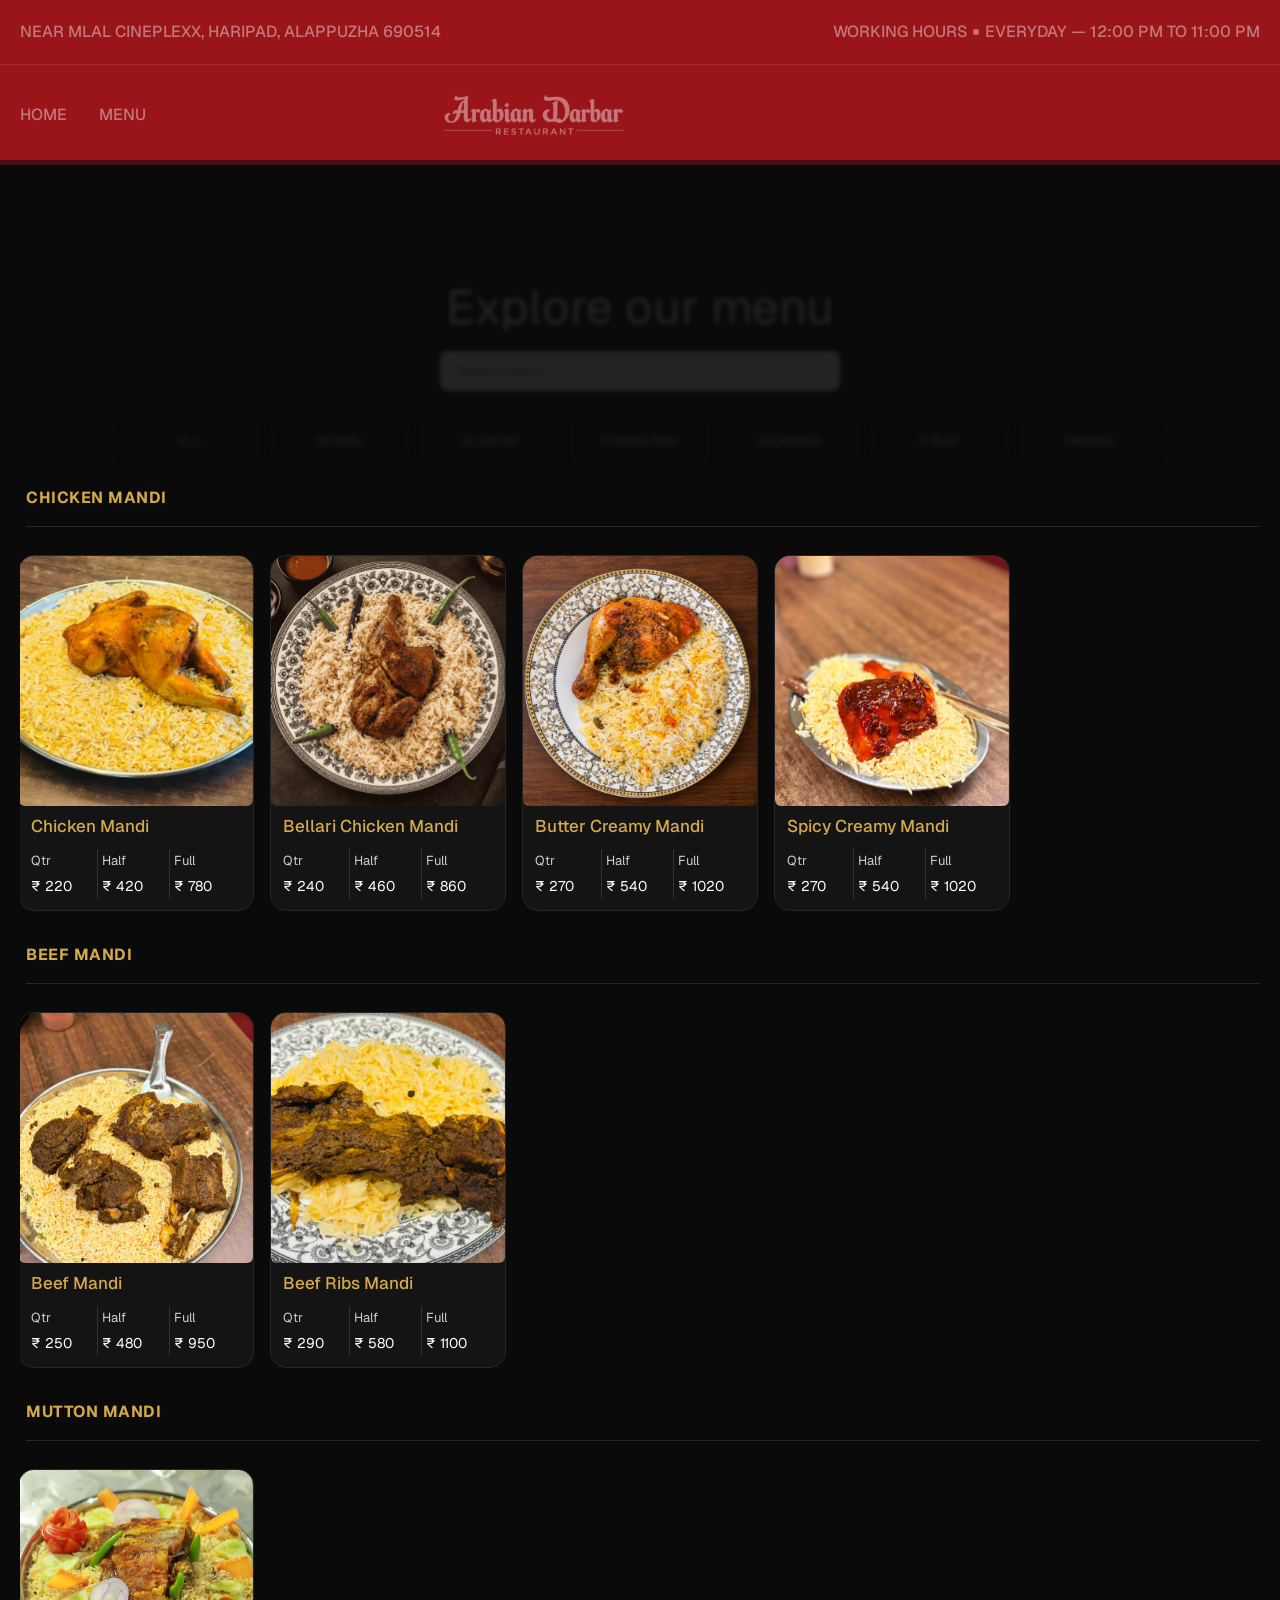
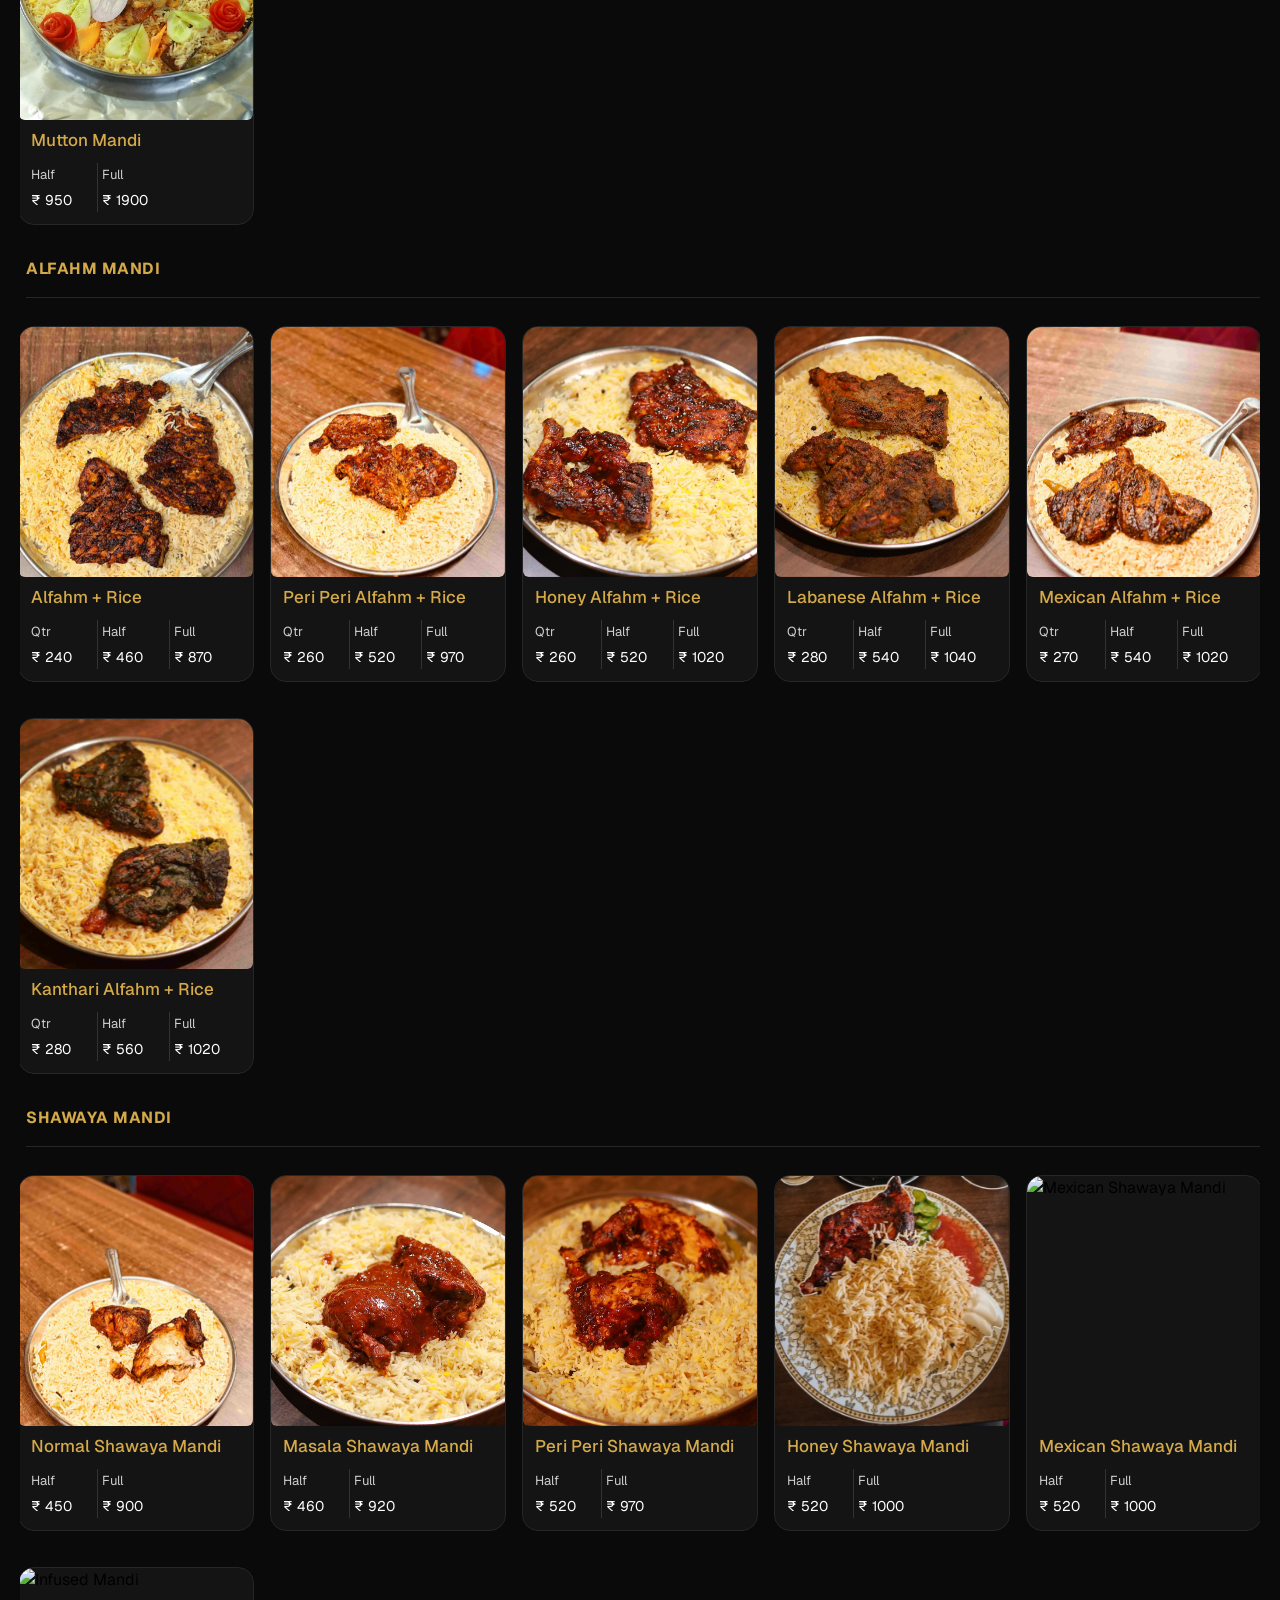
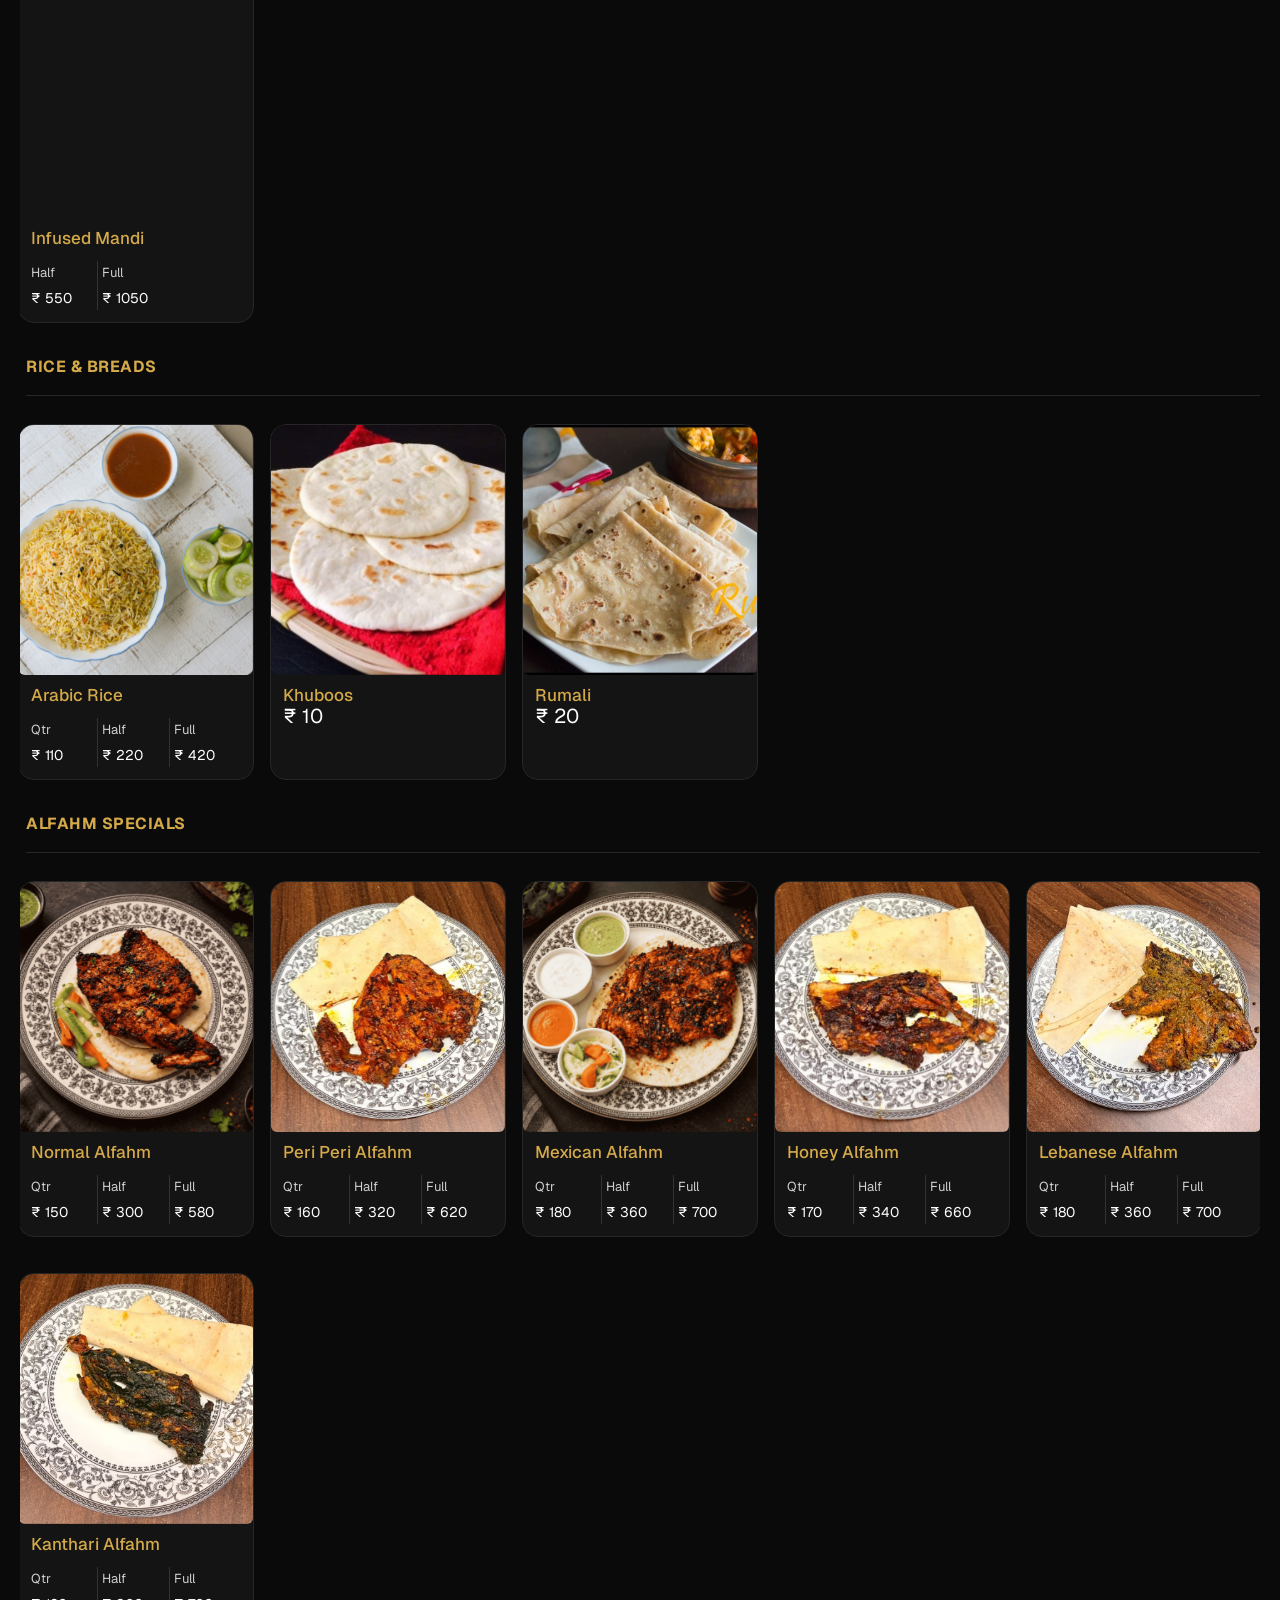
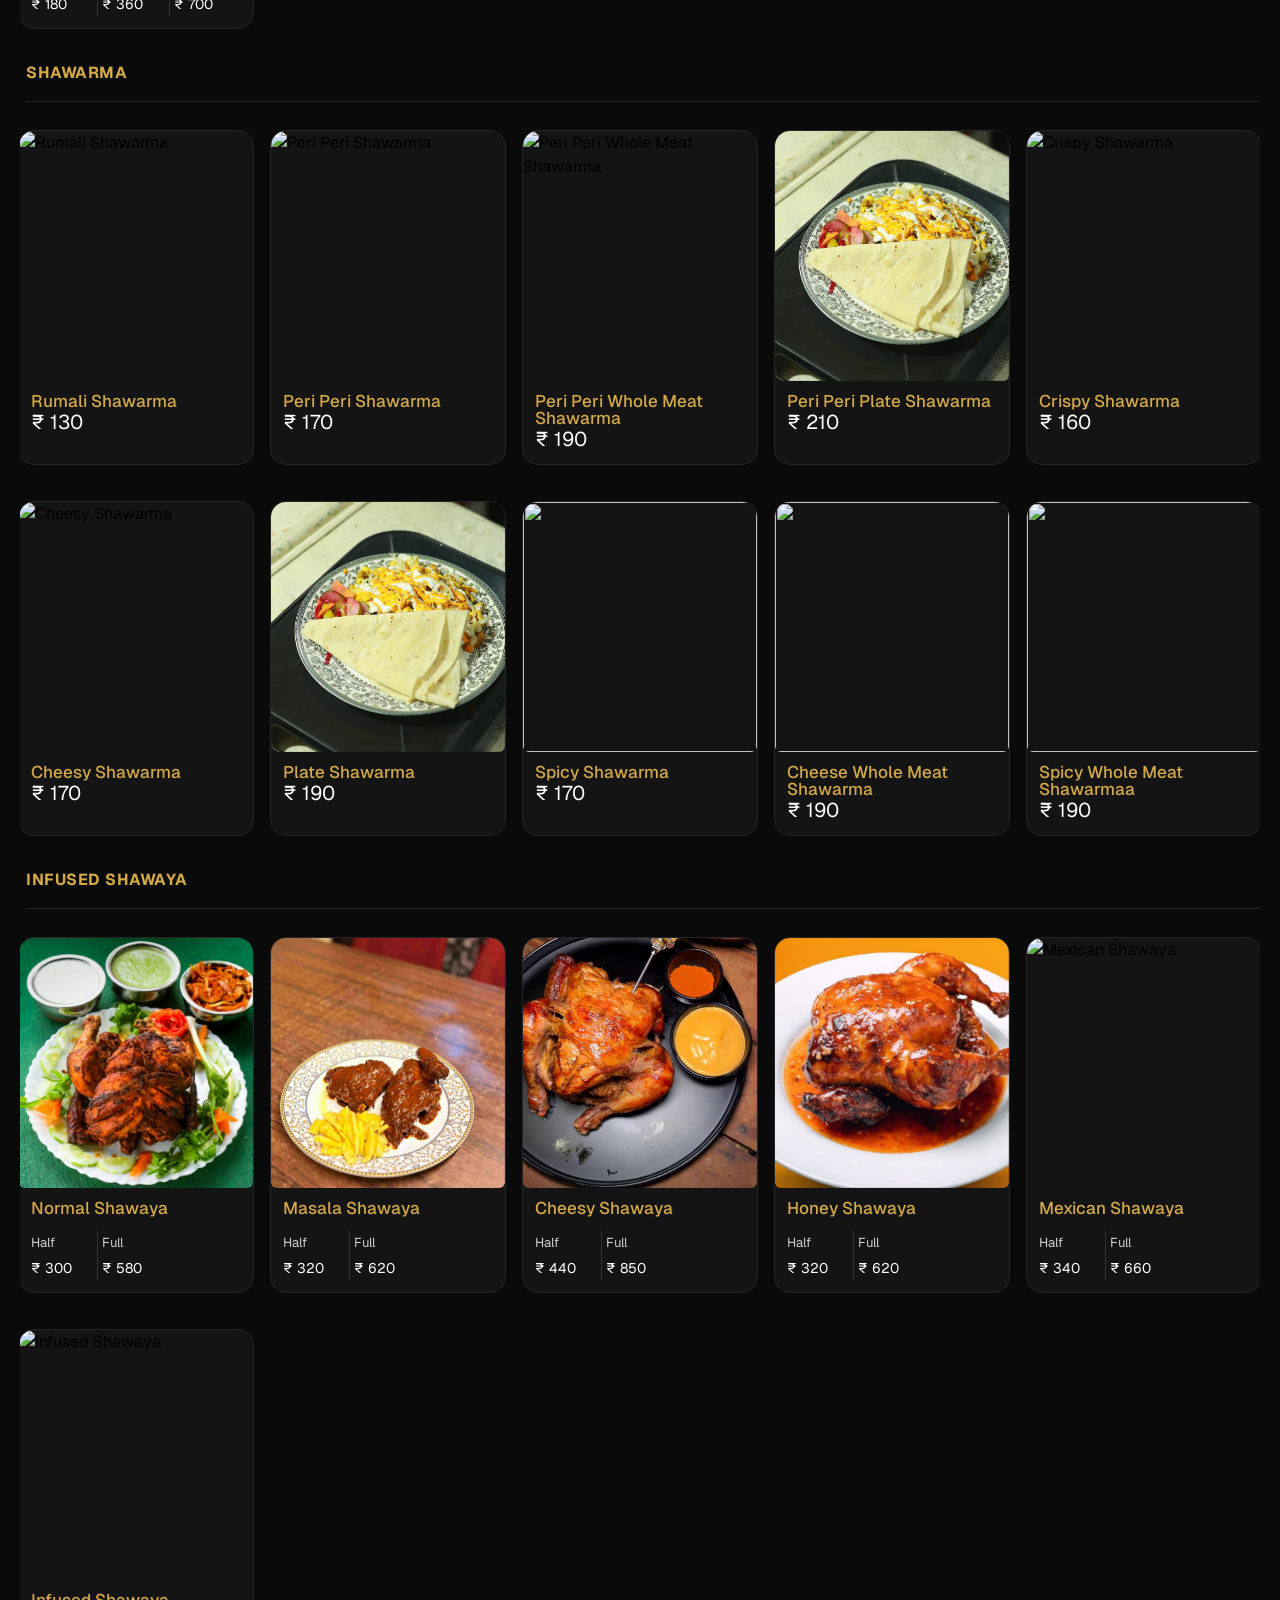
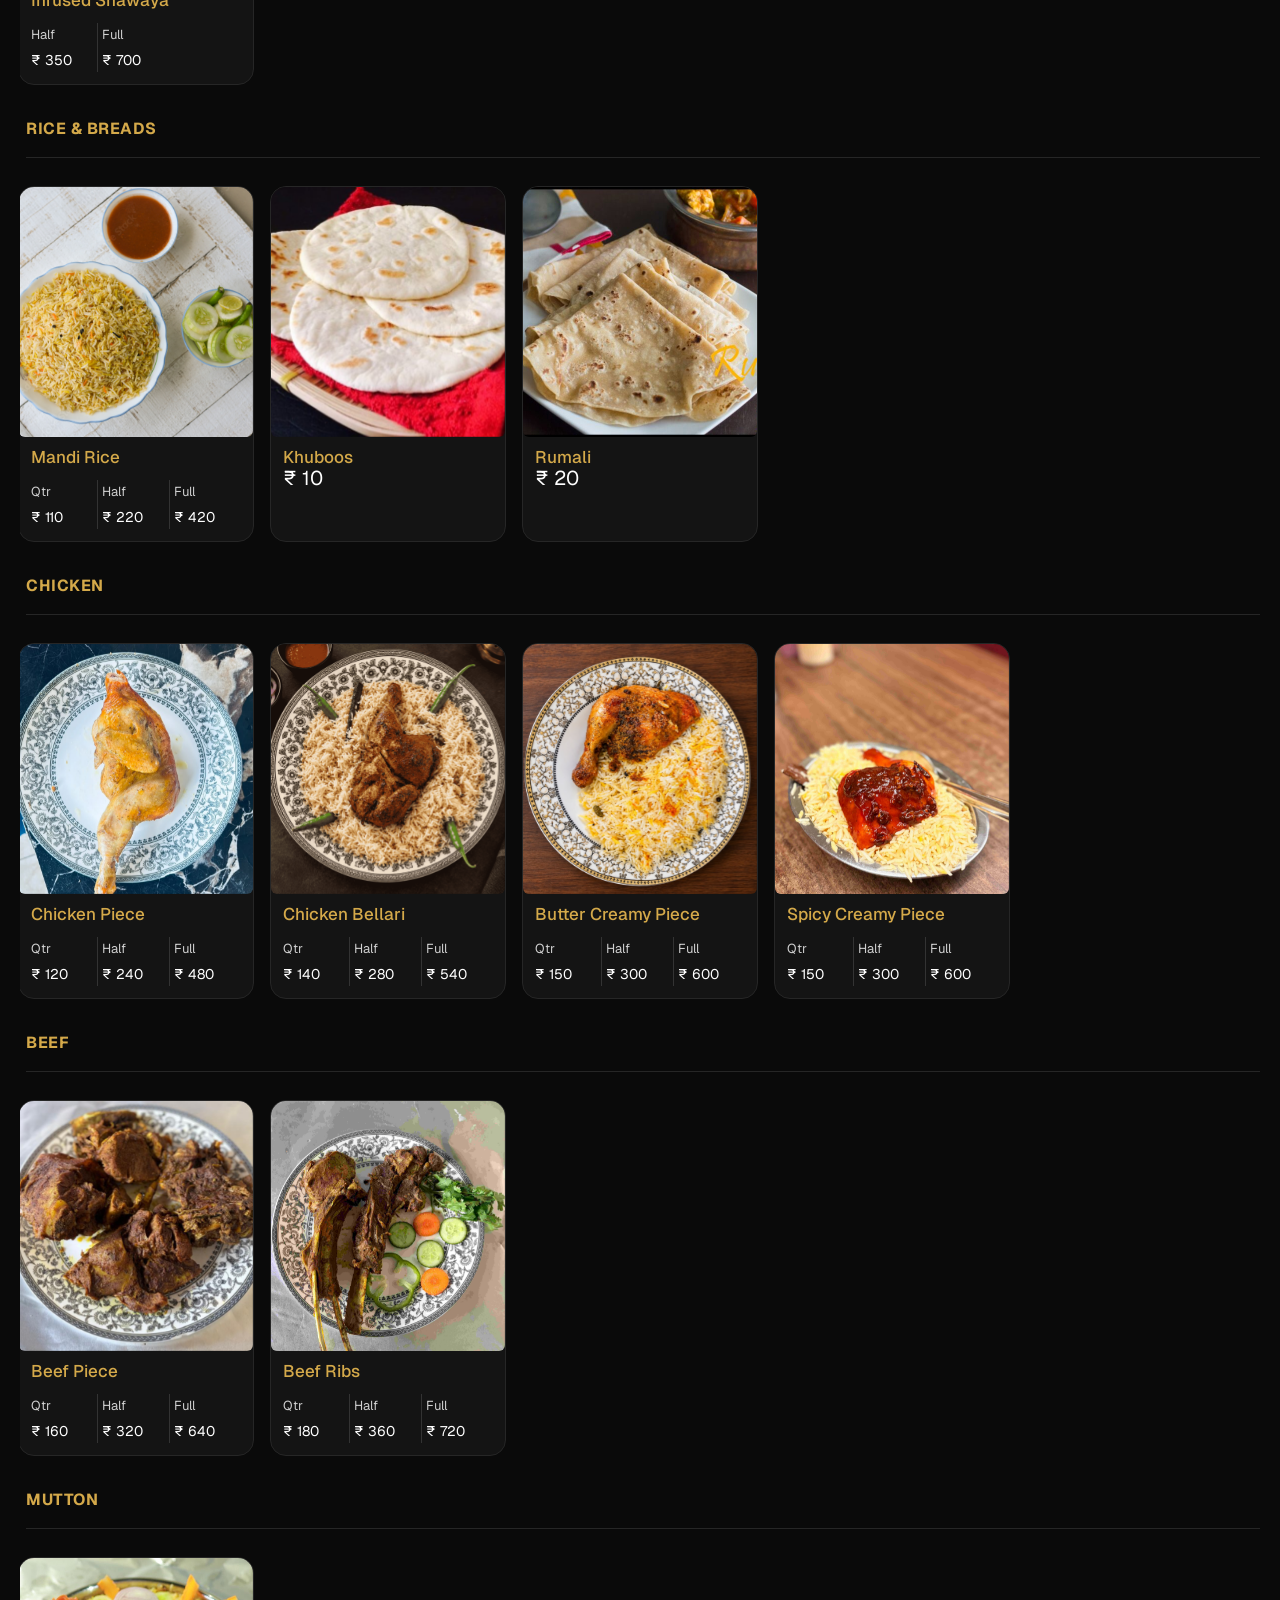
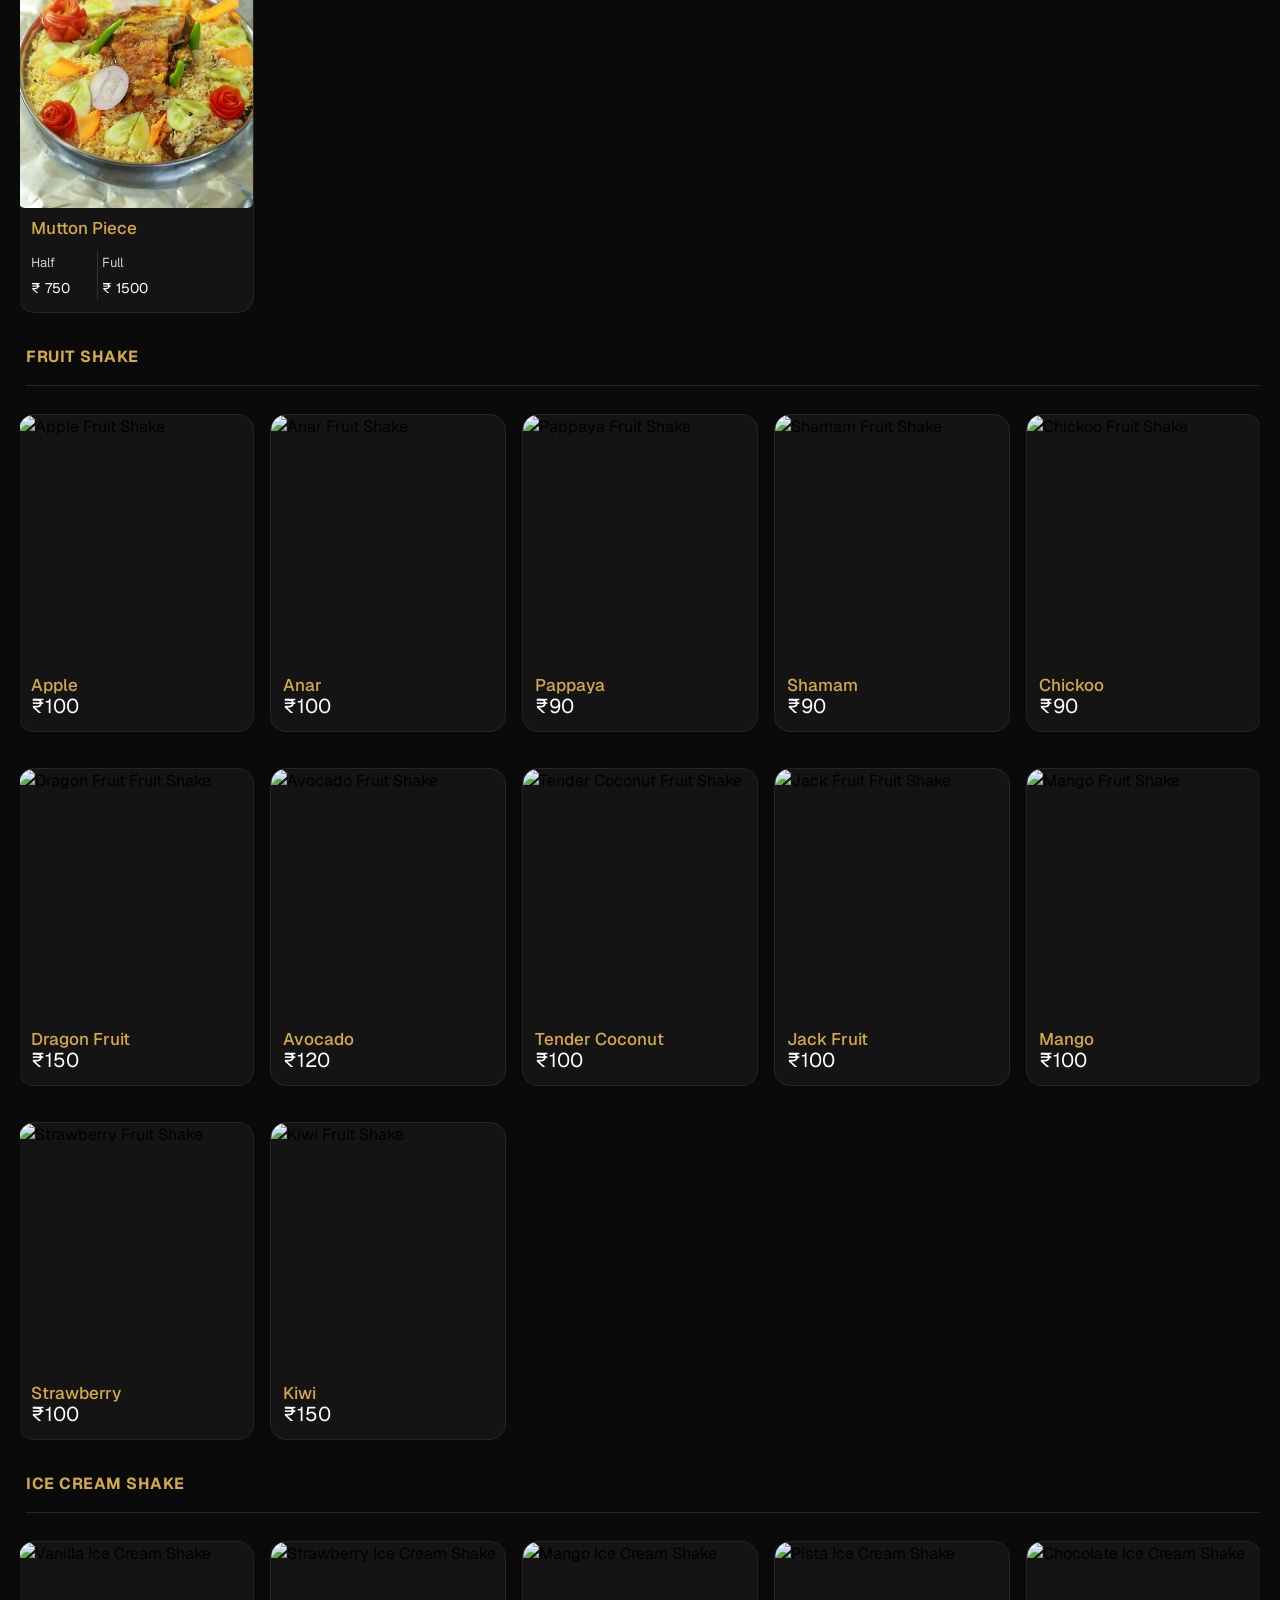
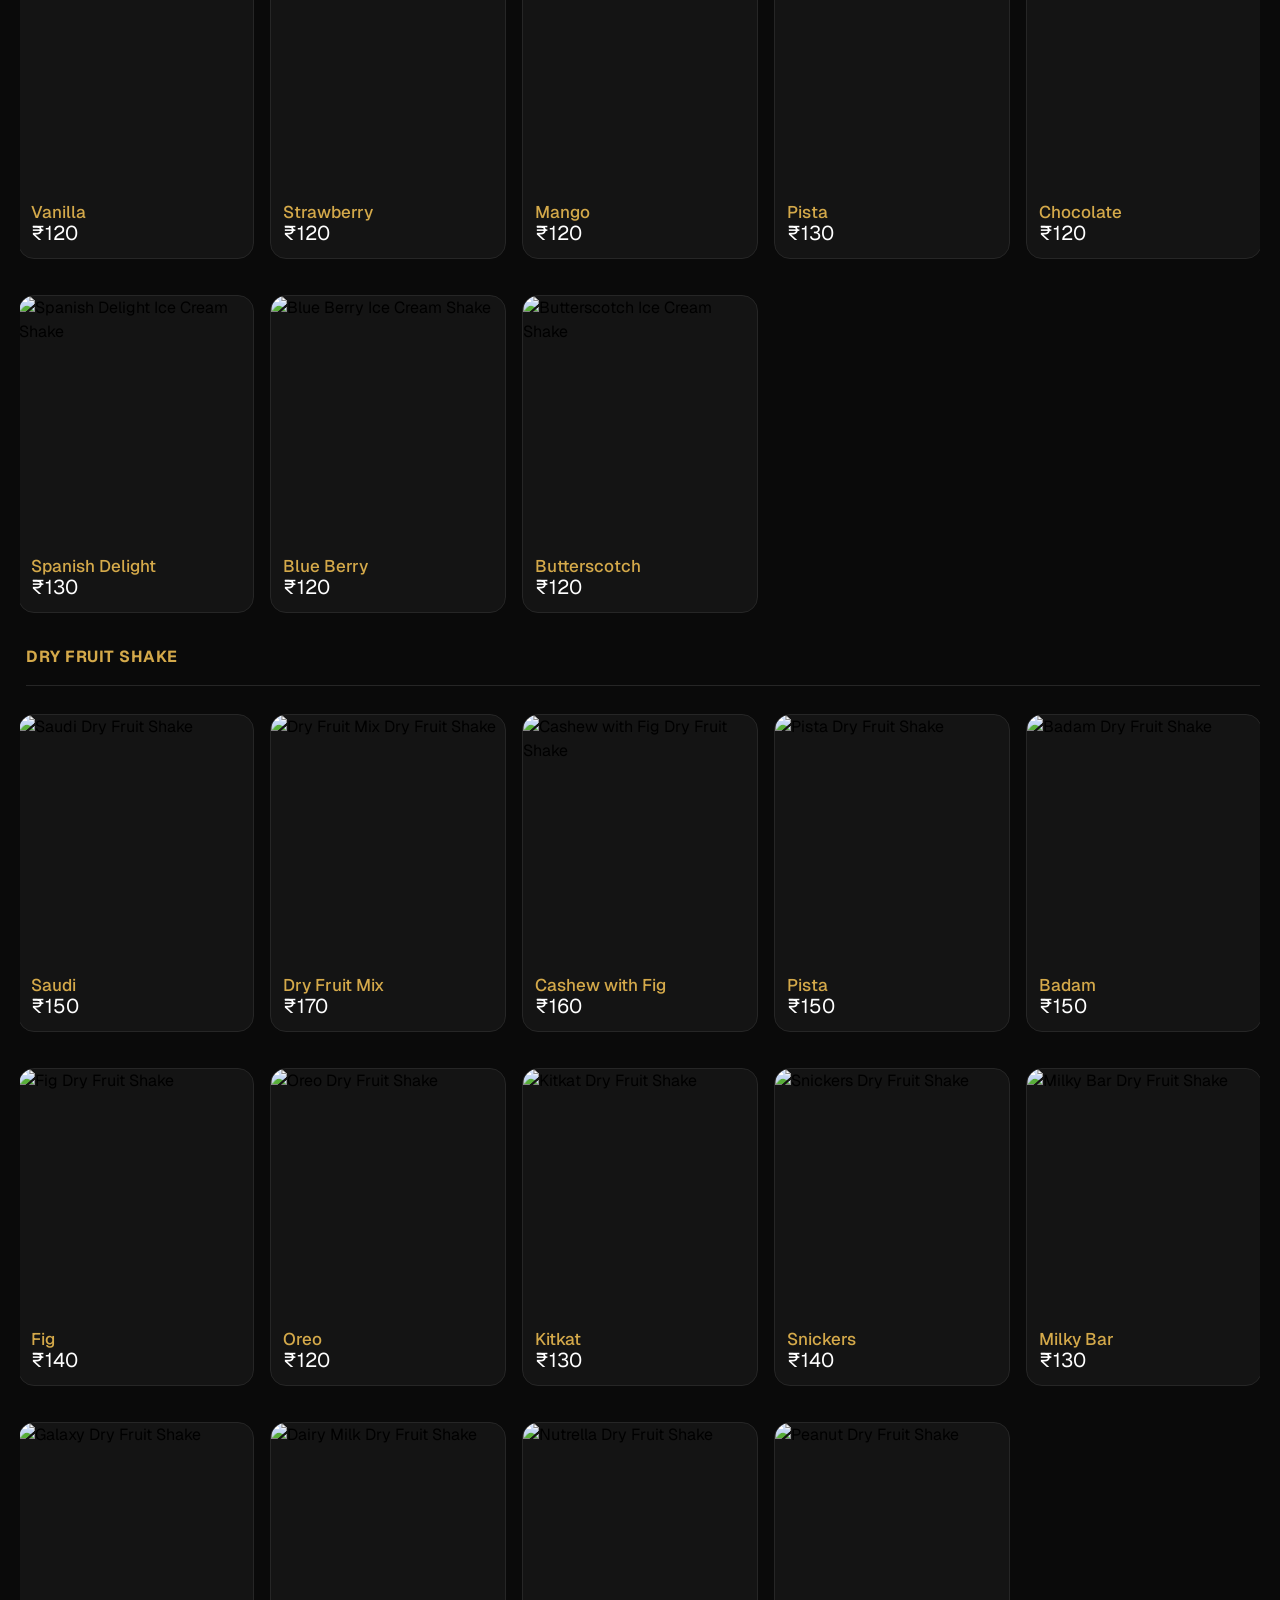
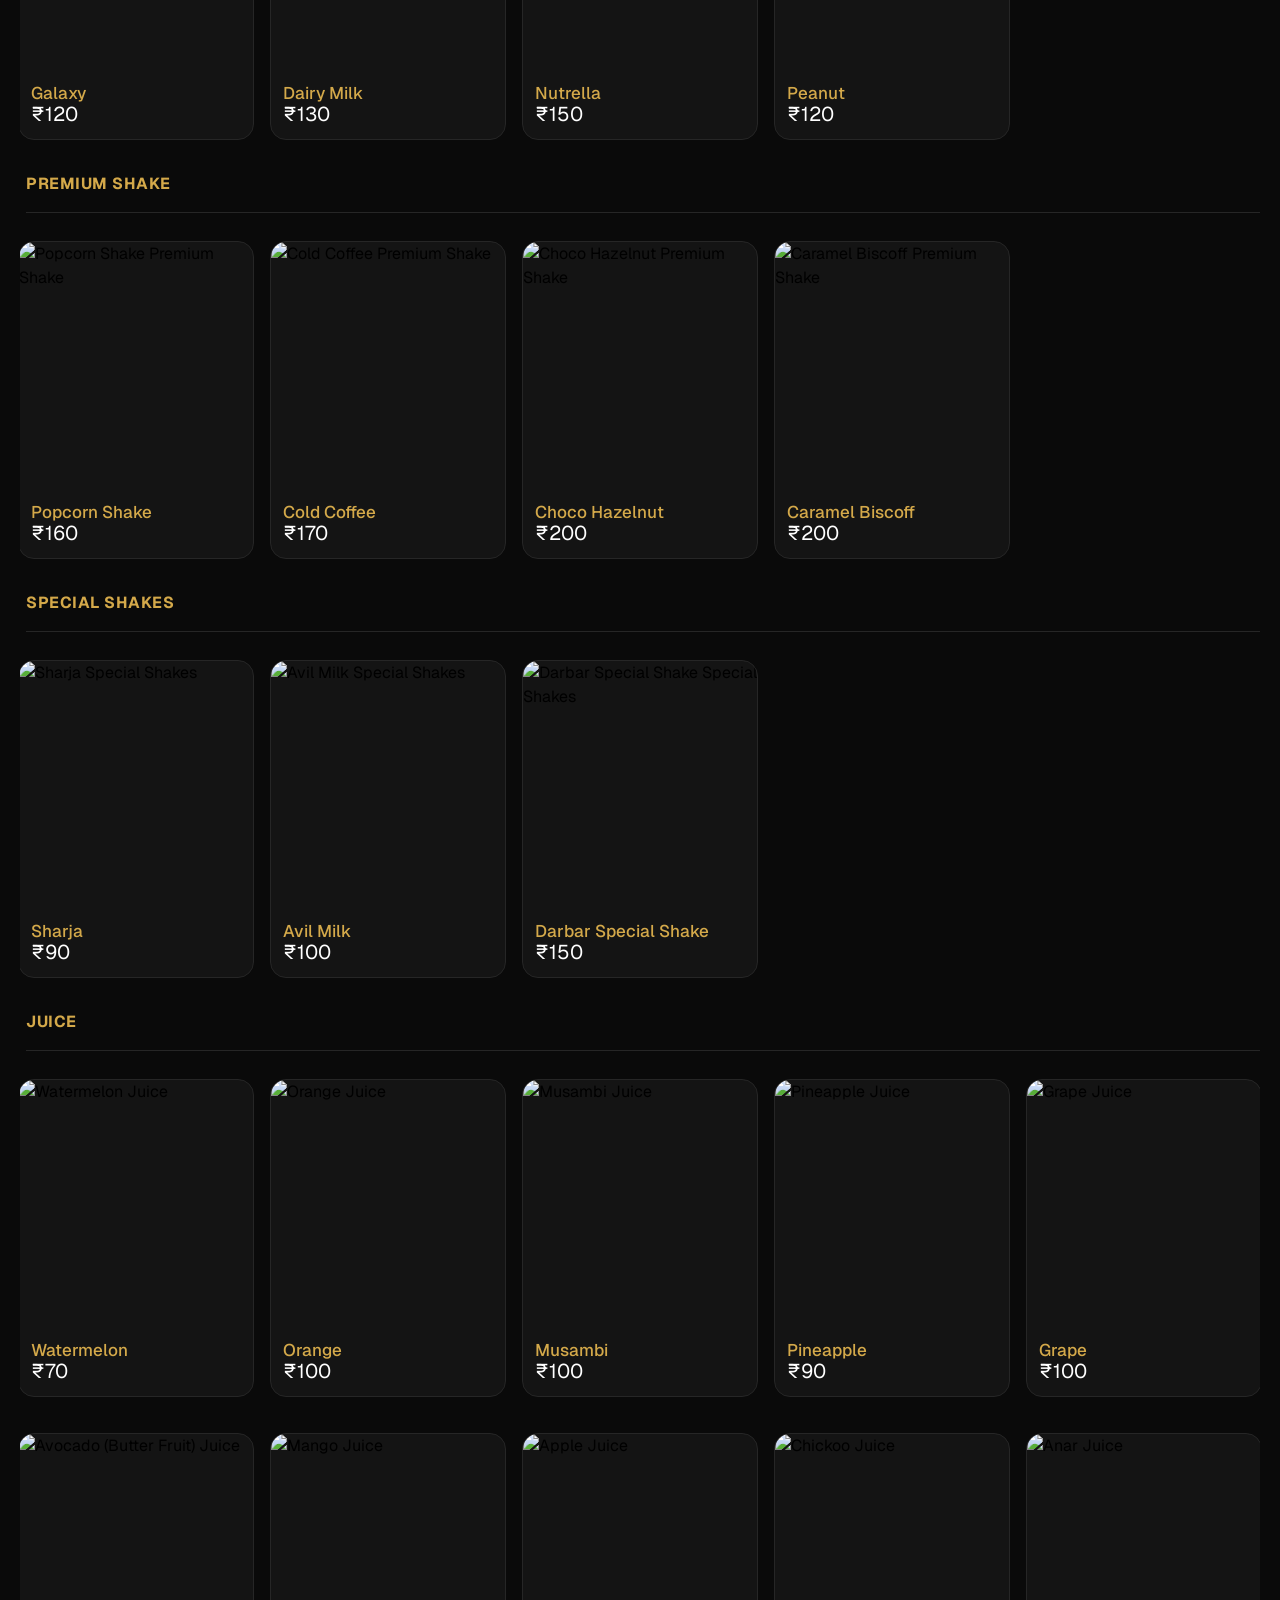
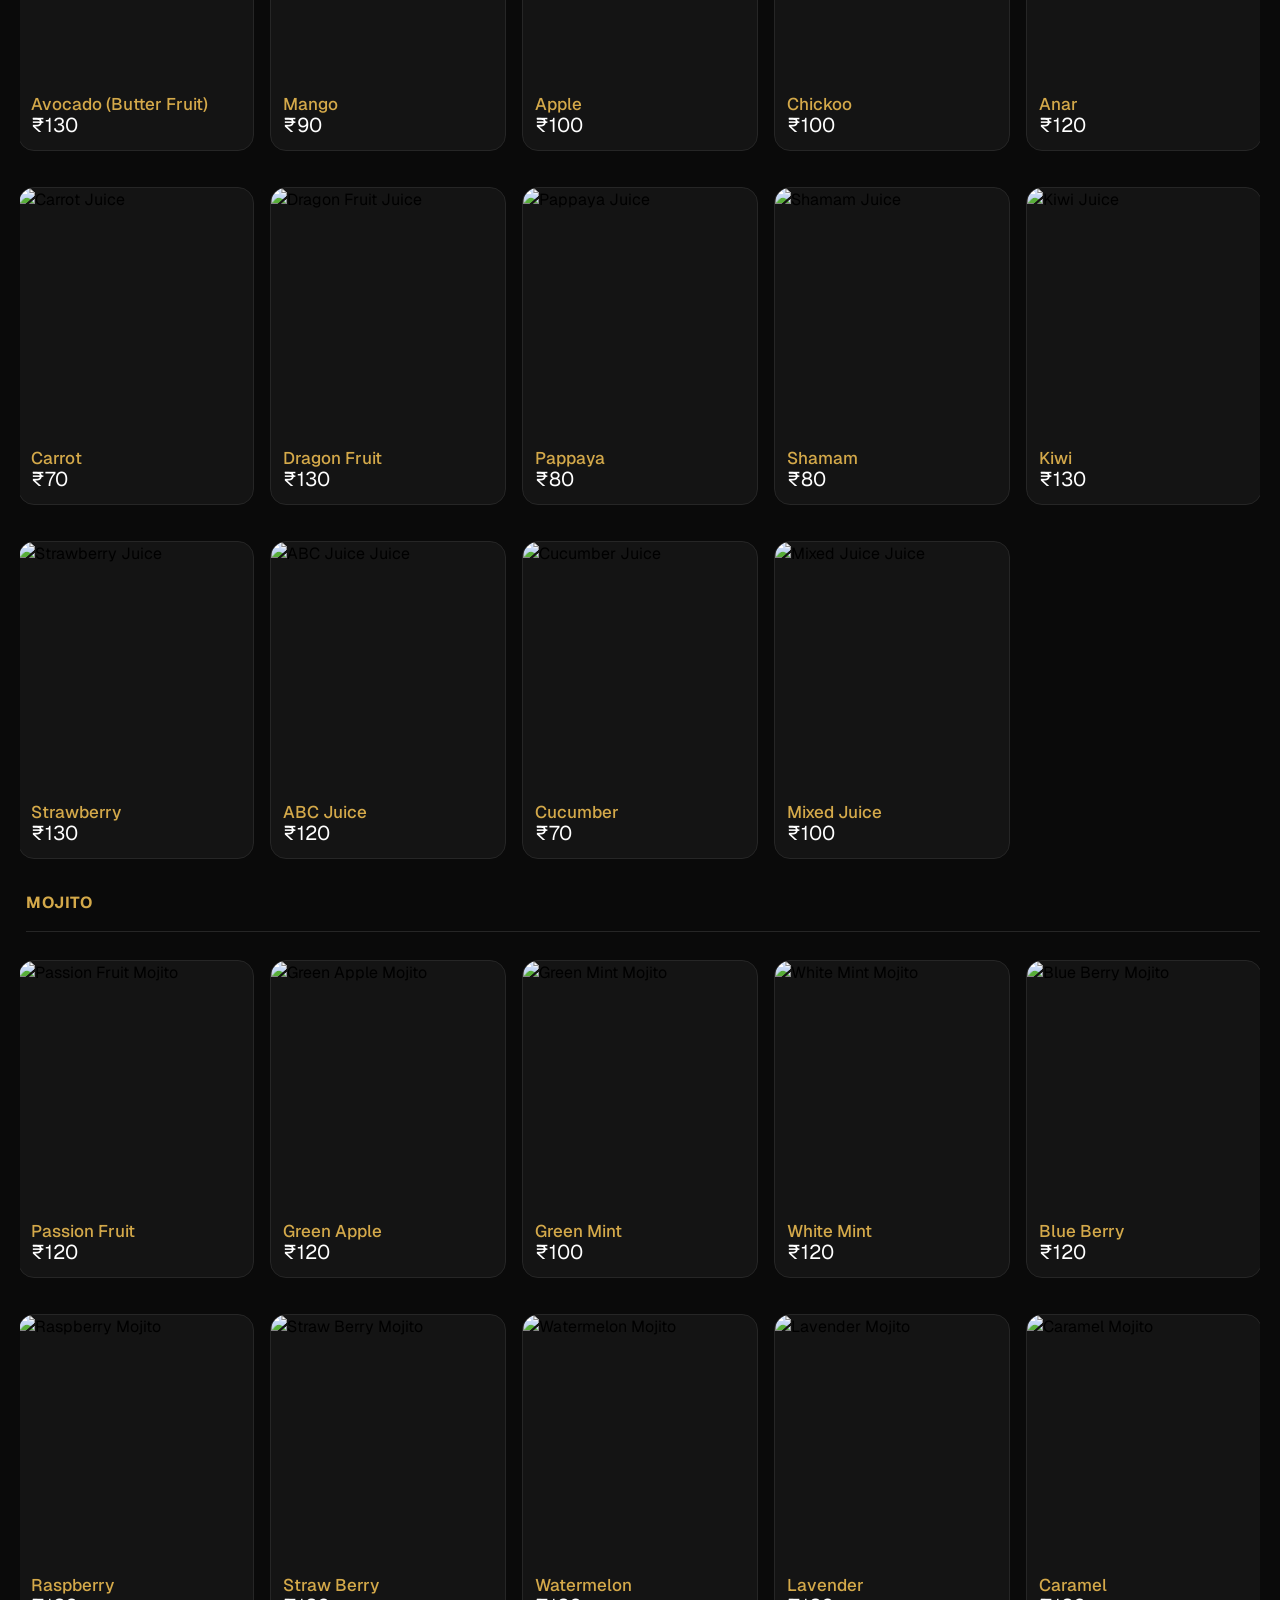
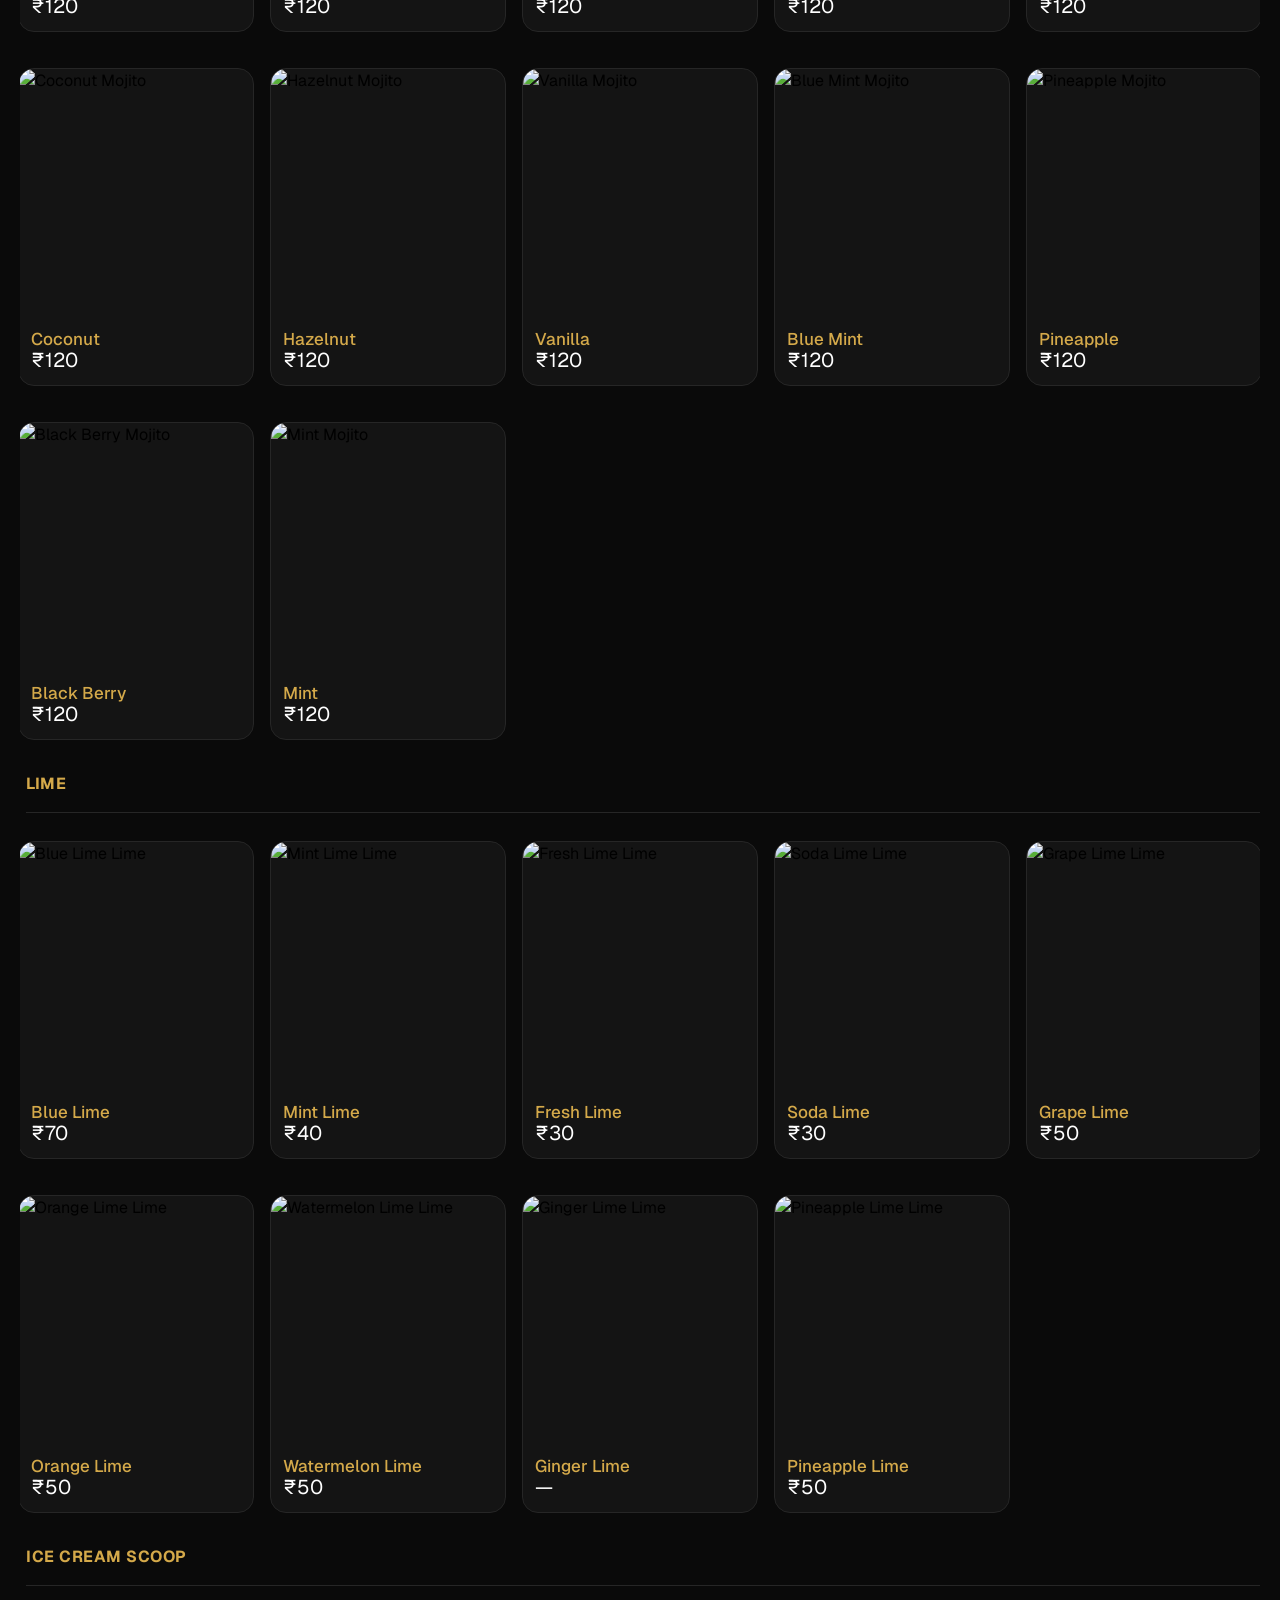
==== commit d22155f8: "new" ====
--- a/menu.html
+++ b/menu.html
@@ -852,7 +852,7 @@
                 <div role="listitem" class="menu-collection-item w-dyn-item w-col w-col-4">
                   <div class="menu-card">
                     <div class="slider-menu-image-div">
-                      <img src="./index_files/img/mandi.jpeg" class="slider-menu-image" alt="Chicken Mandi">
+                      <img src="./index_files/img/food/normal mandi.jpeg" class="slider-menu-image" alt="Chicken Mandi">
                     </div>
                     <div class="menu-card-content">
                       <div class="h5-heading">Chicken Mandi</div>
@@ -1019,7 +1019,7 @@
 
                 <div role="listitem" class="menu-collection-item w-dyn-item w-col w-col-4">
                   <div class="menu-card">
-                    <div class="slider-menu-image-div"><img src="./index_files/img/food/normal-mandi.jpeg" class="slider-menu-image"
+                    <div class="slider-menu-image-div"><img src="./index_files/img/food/normal mandi.jpeg" class="slider-menu-image"
                         alt="Chicken Mandi"></div>
                     <div class="menu-card-content">
                       <div class="h5-heading">Chicken Mandi</div>
@@ -1453,7 +1453,7 @@
                 <div role="listitem" class="menu-collection-item w-dyn-item w-col w-col-4">
                   <div class="menu-card">
                     <div class="slider-menu-image-div">
-                      <img src="./index_files/img/food/periperi.png" class="slider-menu-image" alt="Peri Peri Alfahm">
+                      <img src="./index_files/img/food/alfam/peri peri.jpeg" class="slider-menu-image" alt="Peri Peri Alfahm">
                     </div>
 
                     <div class="menu-card-content">
@@ -1513,7 +1513,7 @@
                 <div role="listitem" class="menu-collection-item w-dyn-item w-col w-col-4">
                   <div class="menu-card">
                     <div class="slider-menu-image-div">
-                      <img src="./index_files/img/food/honey.png" class="slider-menu-image" alt="Honey Alfahm">
+                      <img src="./index_files/img/food/alfam/honey alfam.jpeg" class="slider-menu-image" alt="Honey Alfahm">
                     </div>
 
                     <div class="menu-card-content">
@@ -1543,7 +1543,7 @@
                 <div role="listitem" class="menu-collection-item w-dyn-item w-col w-col-4">
                   <div class="menu-card">
                     <div class="slider-menu-image-div">
-                      <img src="./index_files/img/food/lebanese.png" class="slider-menu-image" alt="Lebanese Alfahm">
+                      <img src="./index_files/img/food/alfam/lebanese alfam.jpeg" class="slider-menu-image" alt="Lebanese Alfahm">
                     </div>
 
                     <div class="menu-card-content">
@@ -1573,7 +1573,7 @@
                 <div role="listitem" class="menu-collection-item w-dyn-item w-col w-col-4">
                   <div class="menu-card">
                     <div class="slider-menu-image-div">
-                      <img src="./index_files/img/food/kanthari.png" class="slider-menu-image" alt="Kanthari Alfahm">
+                      <img src="./index_files/img/food/alfam/kanthari alfam.jpeg" class="slider-menu-image" alt="Kanthari Alfahm">
                     </div>
 
                     <div class="menu-card-content">
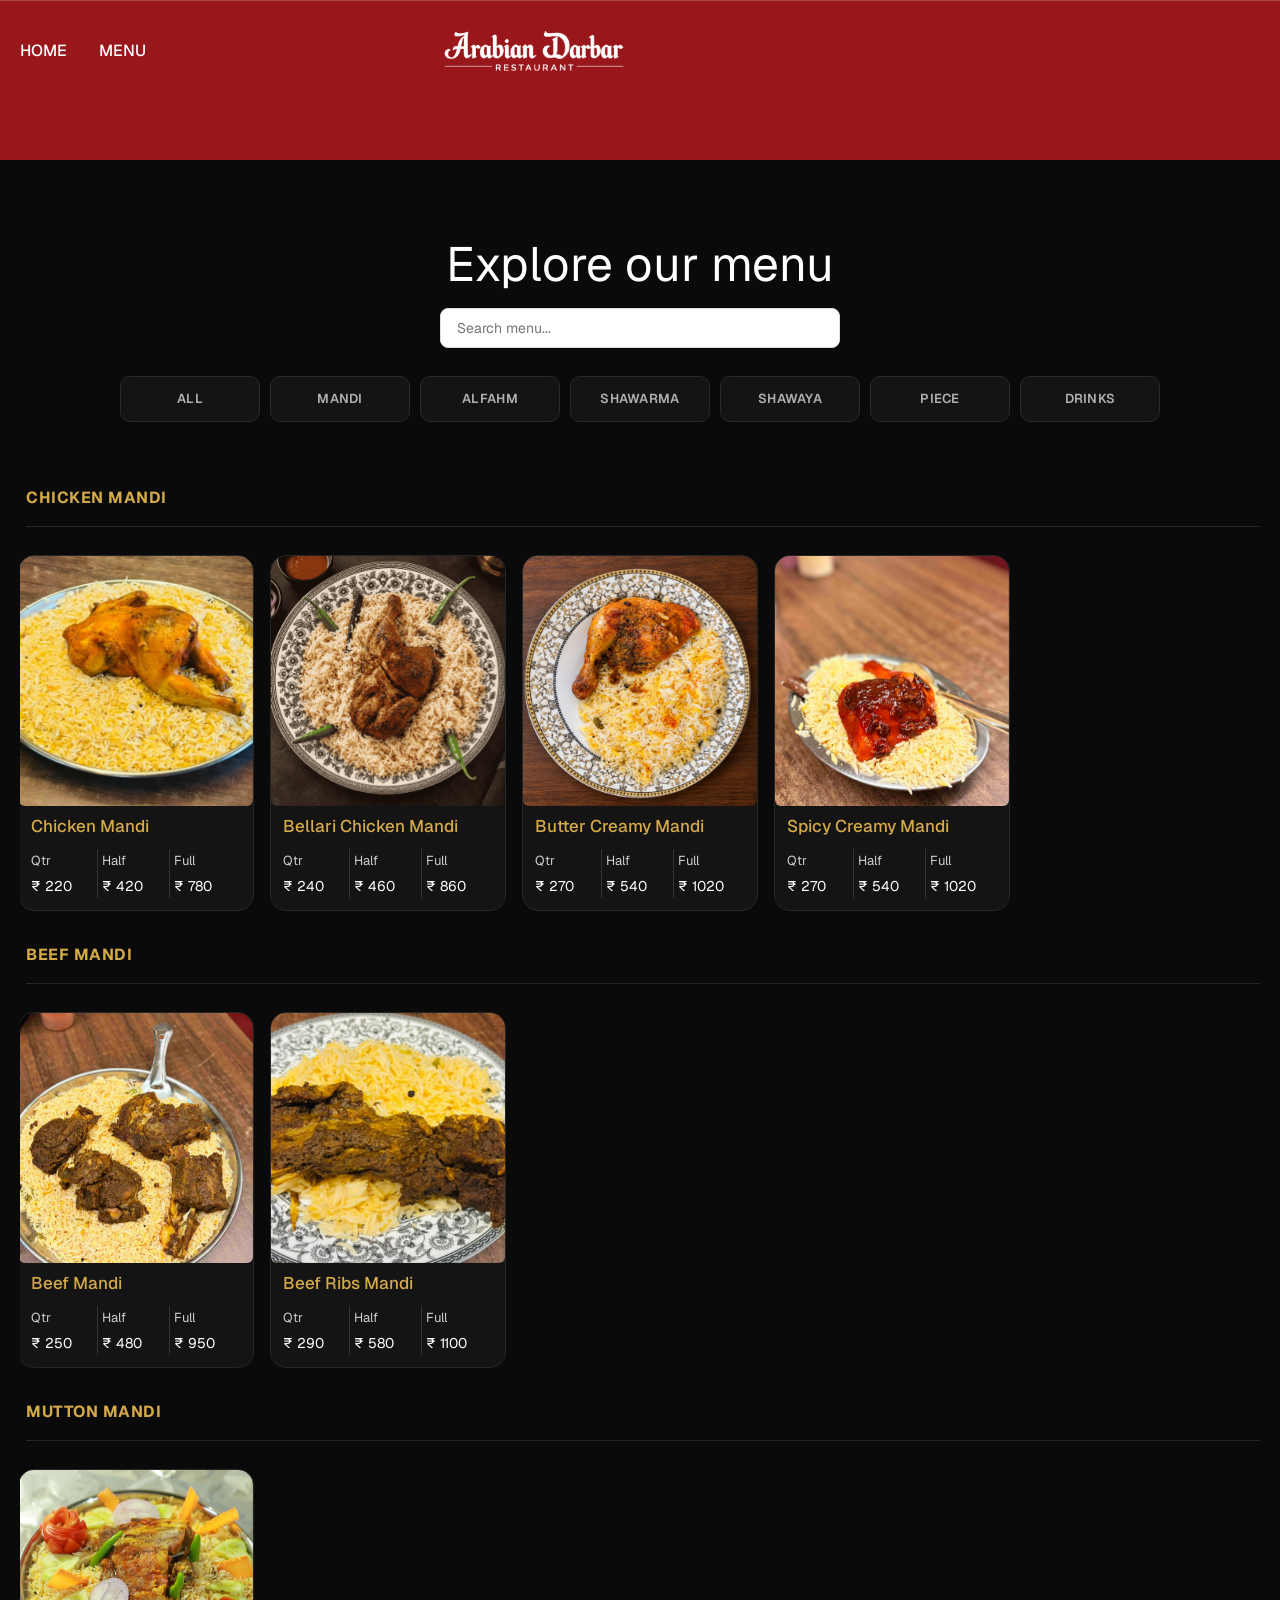
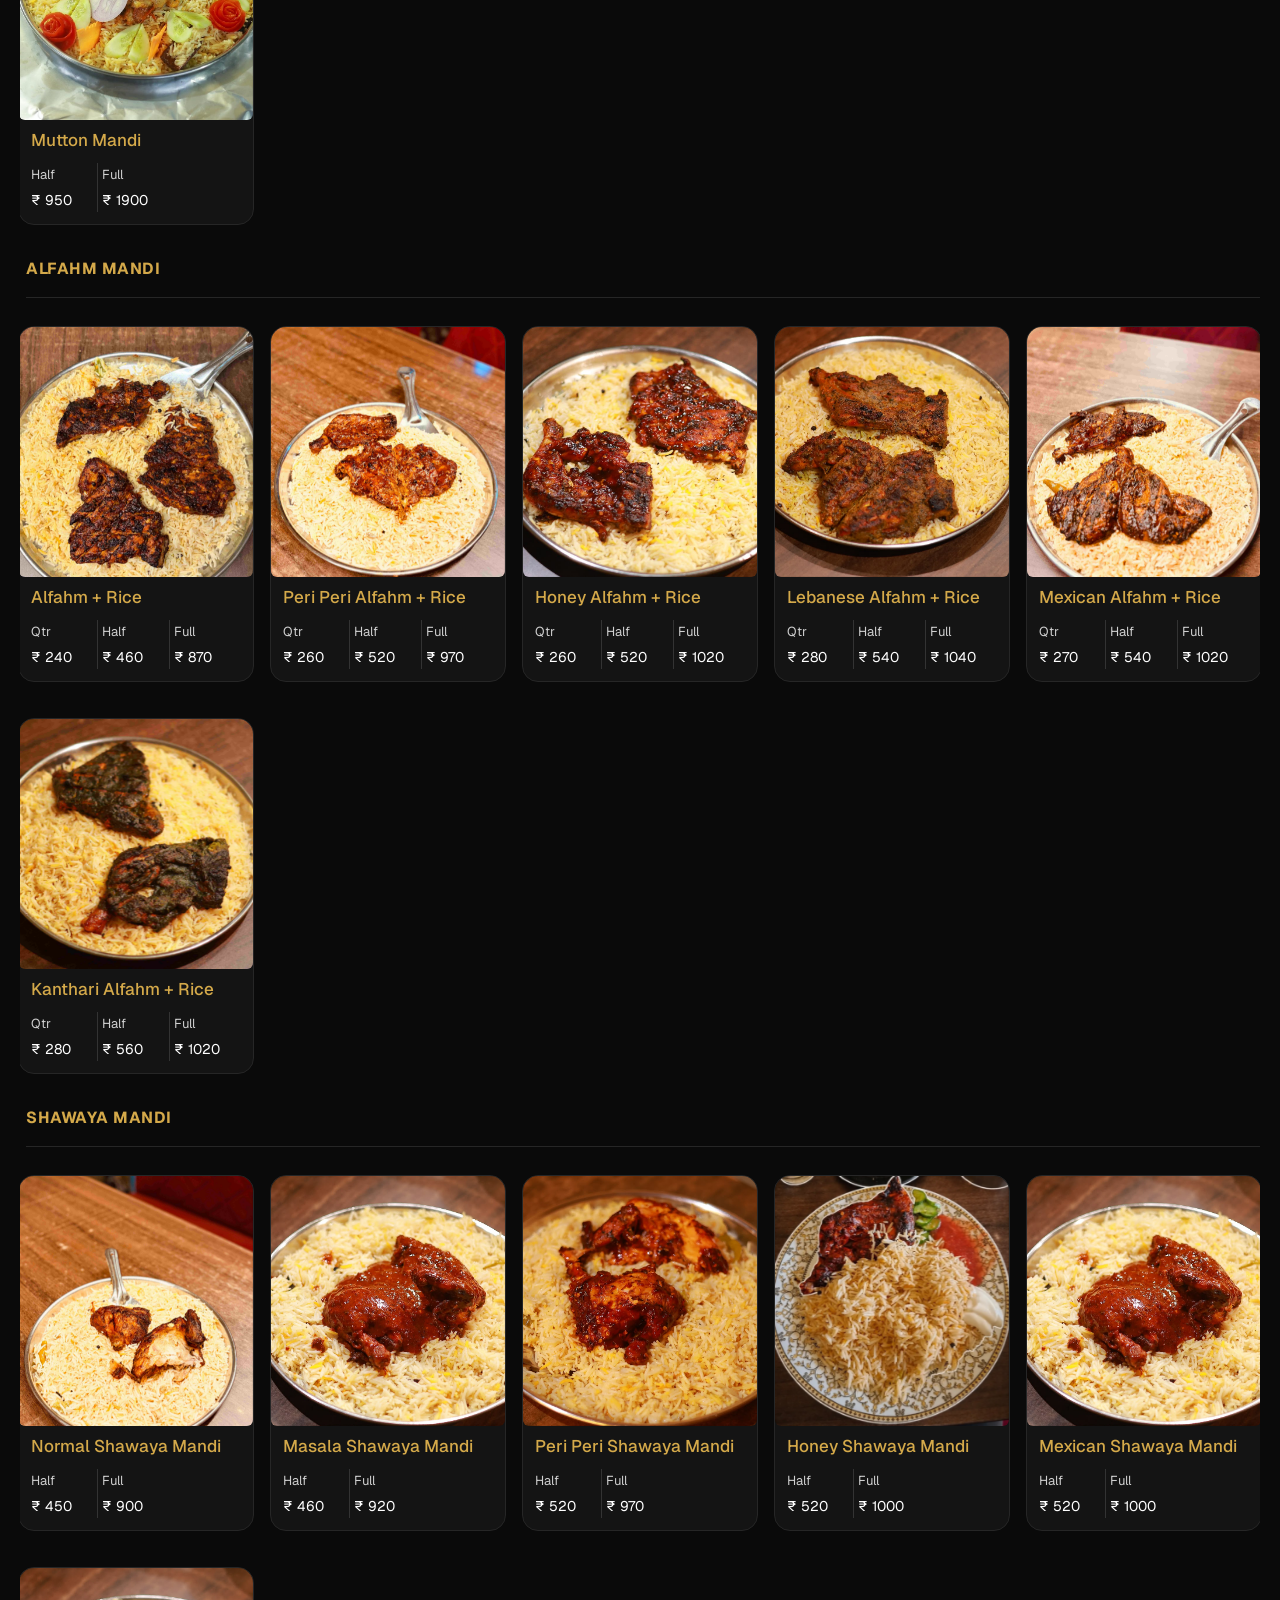
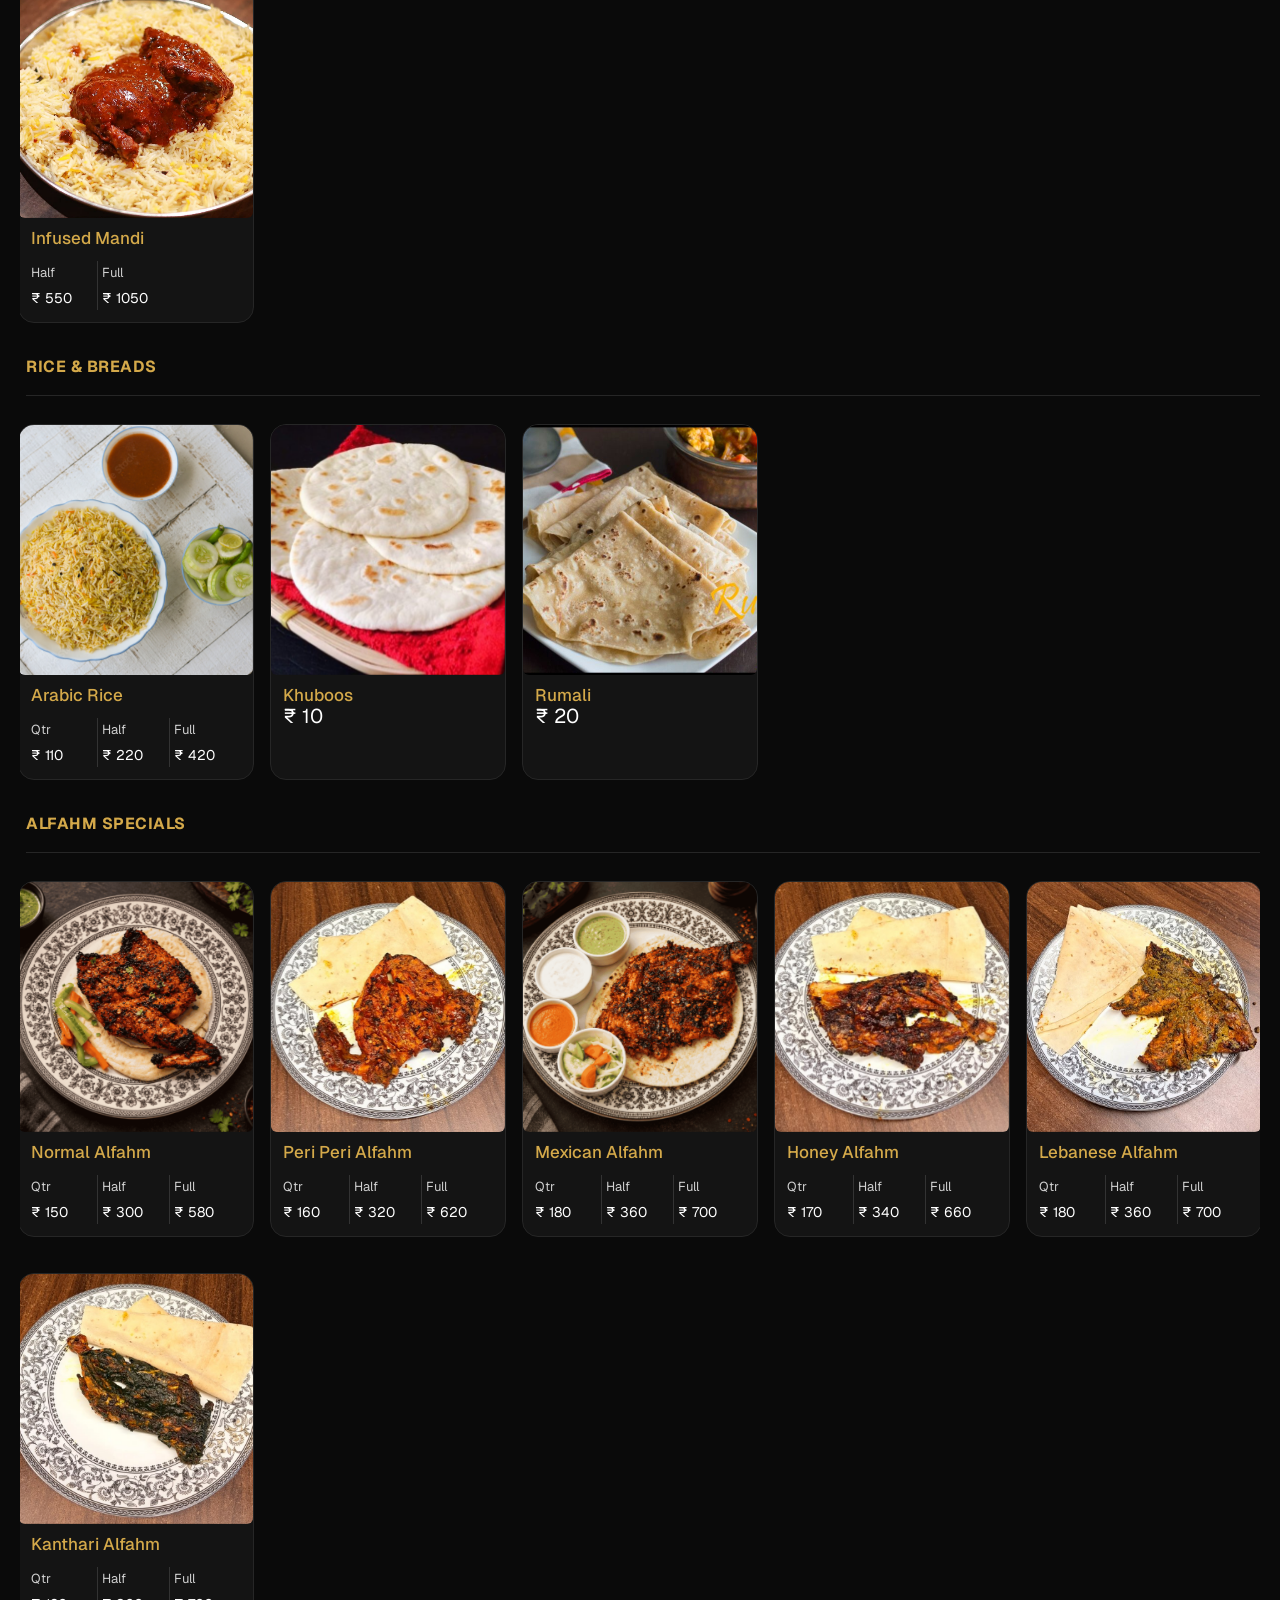
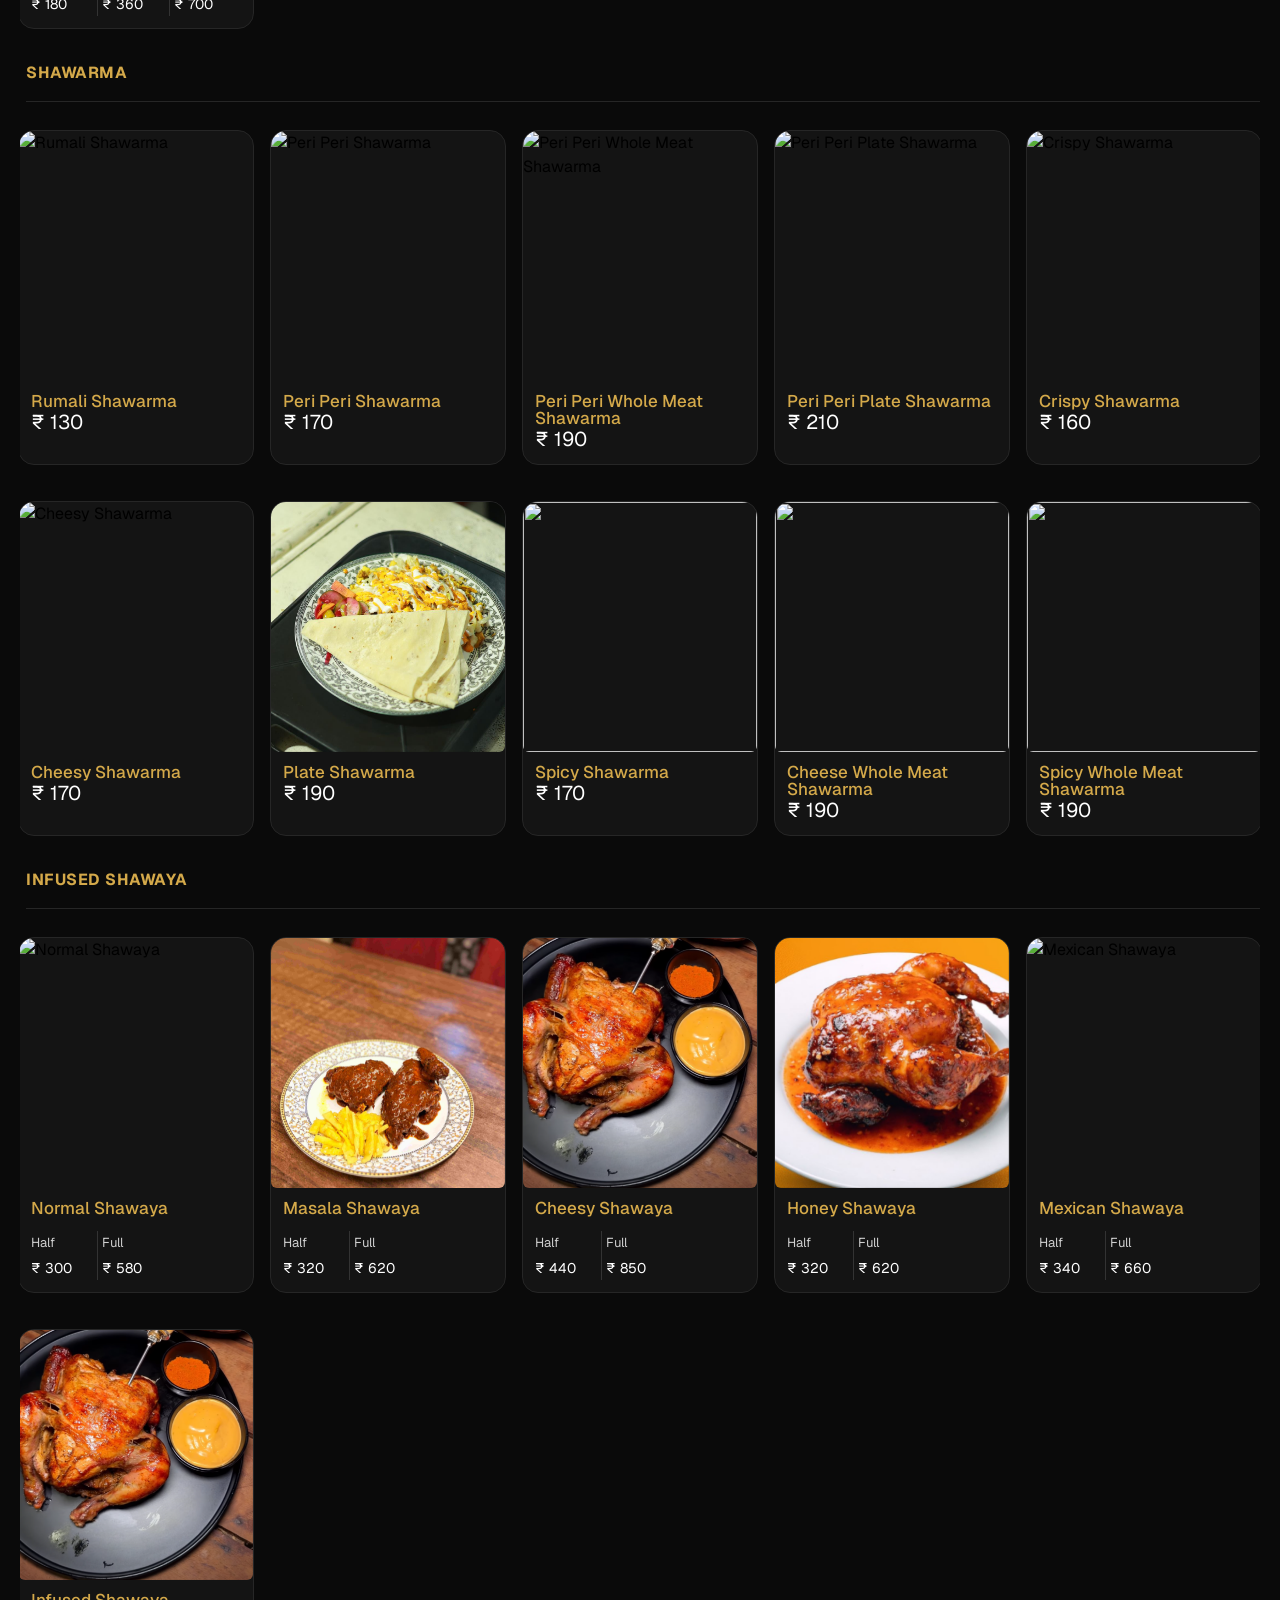
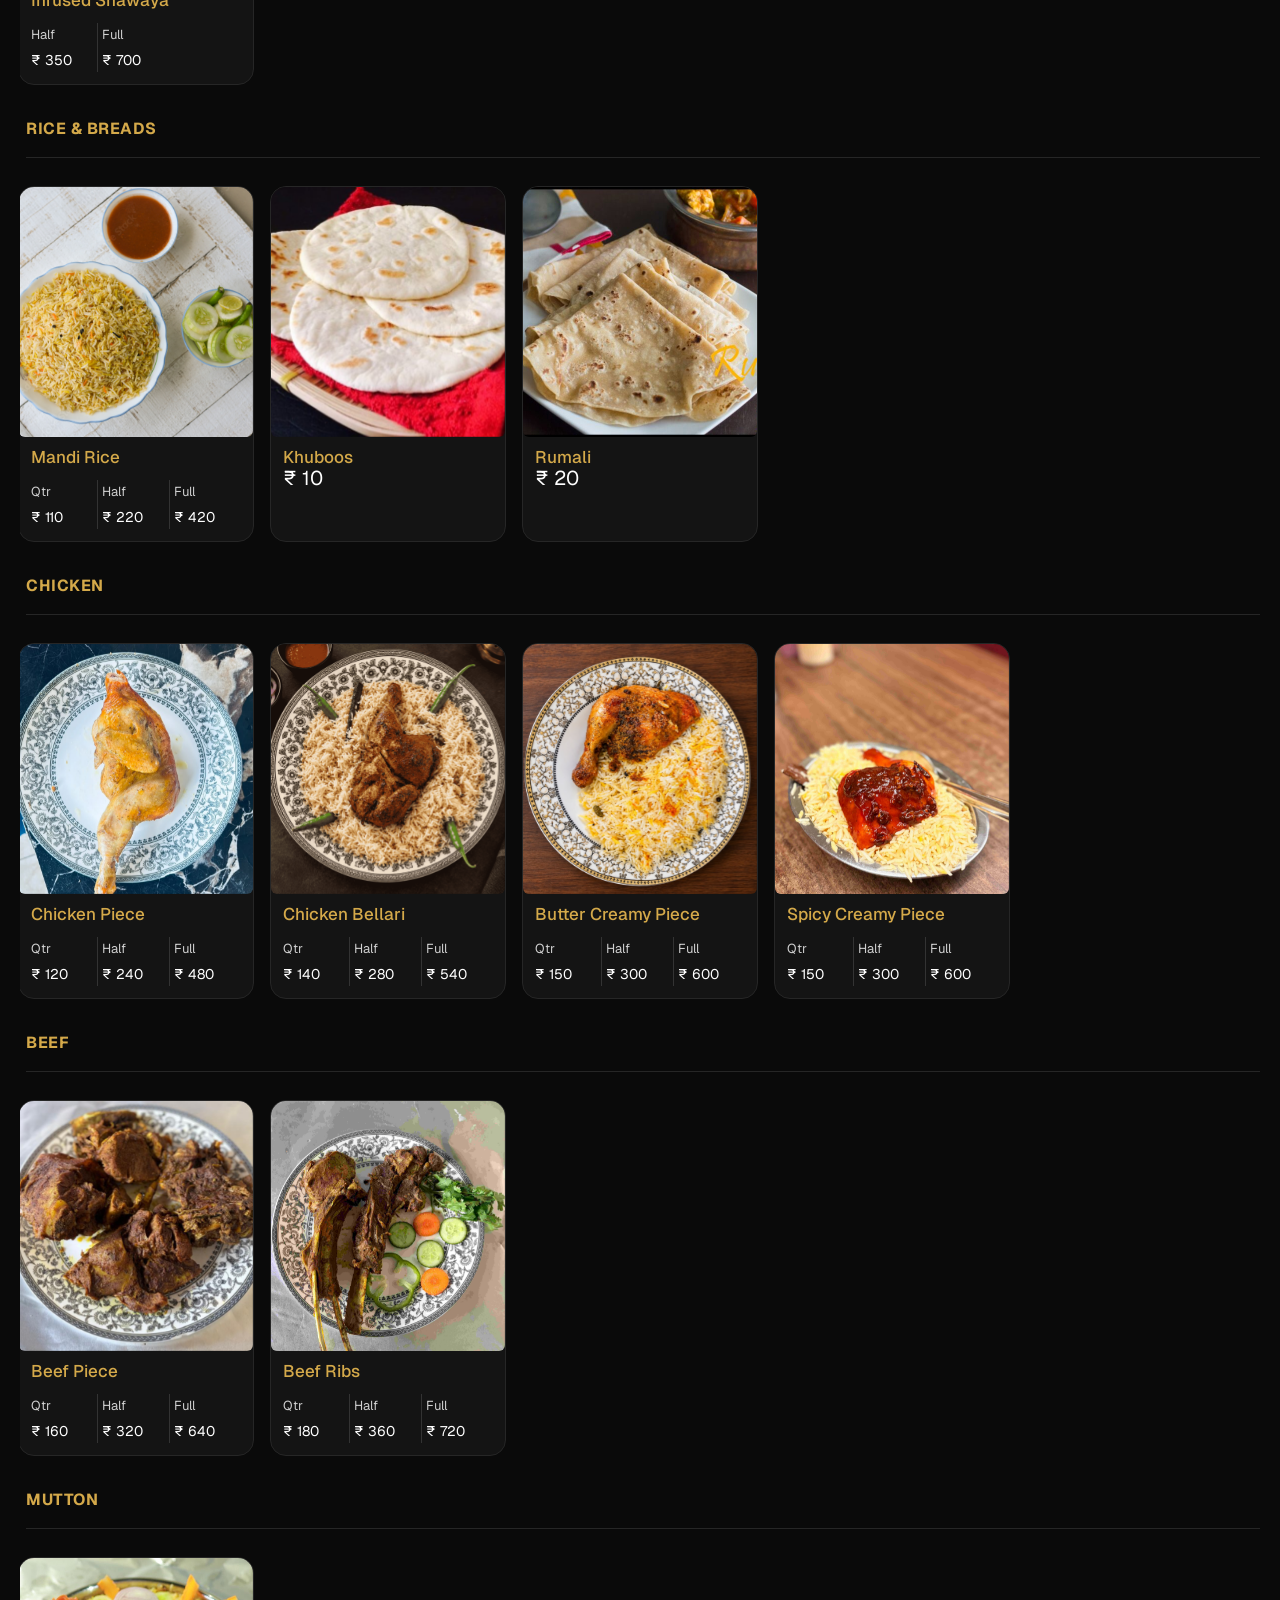
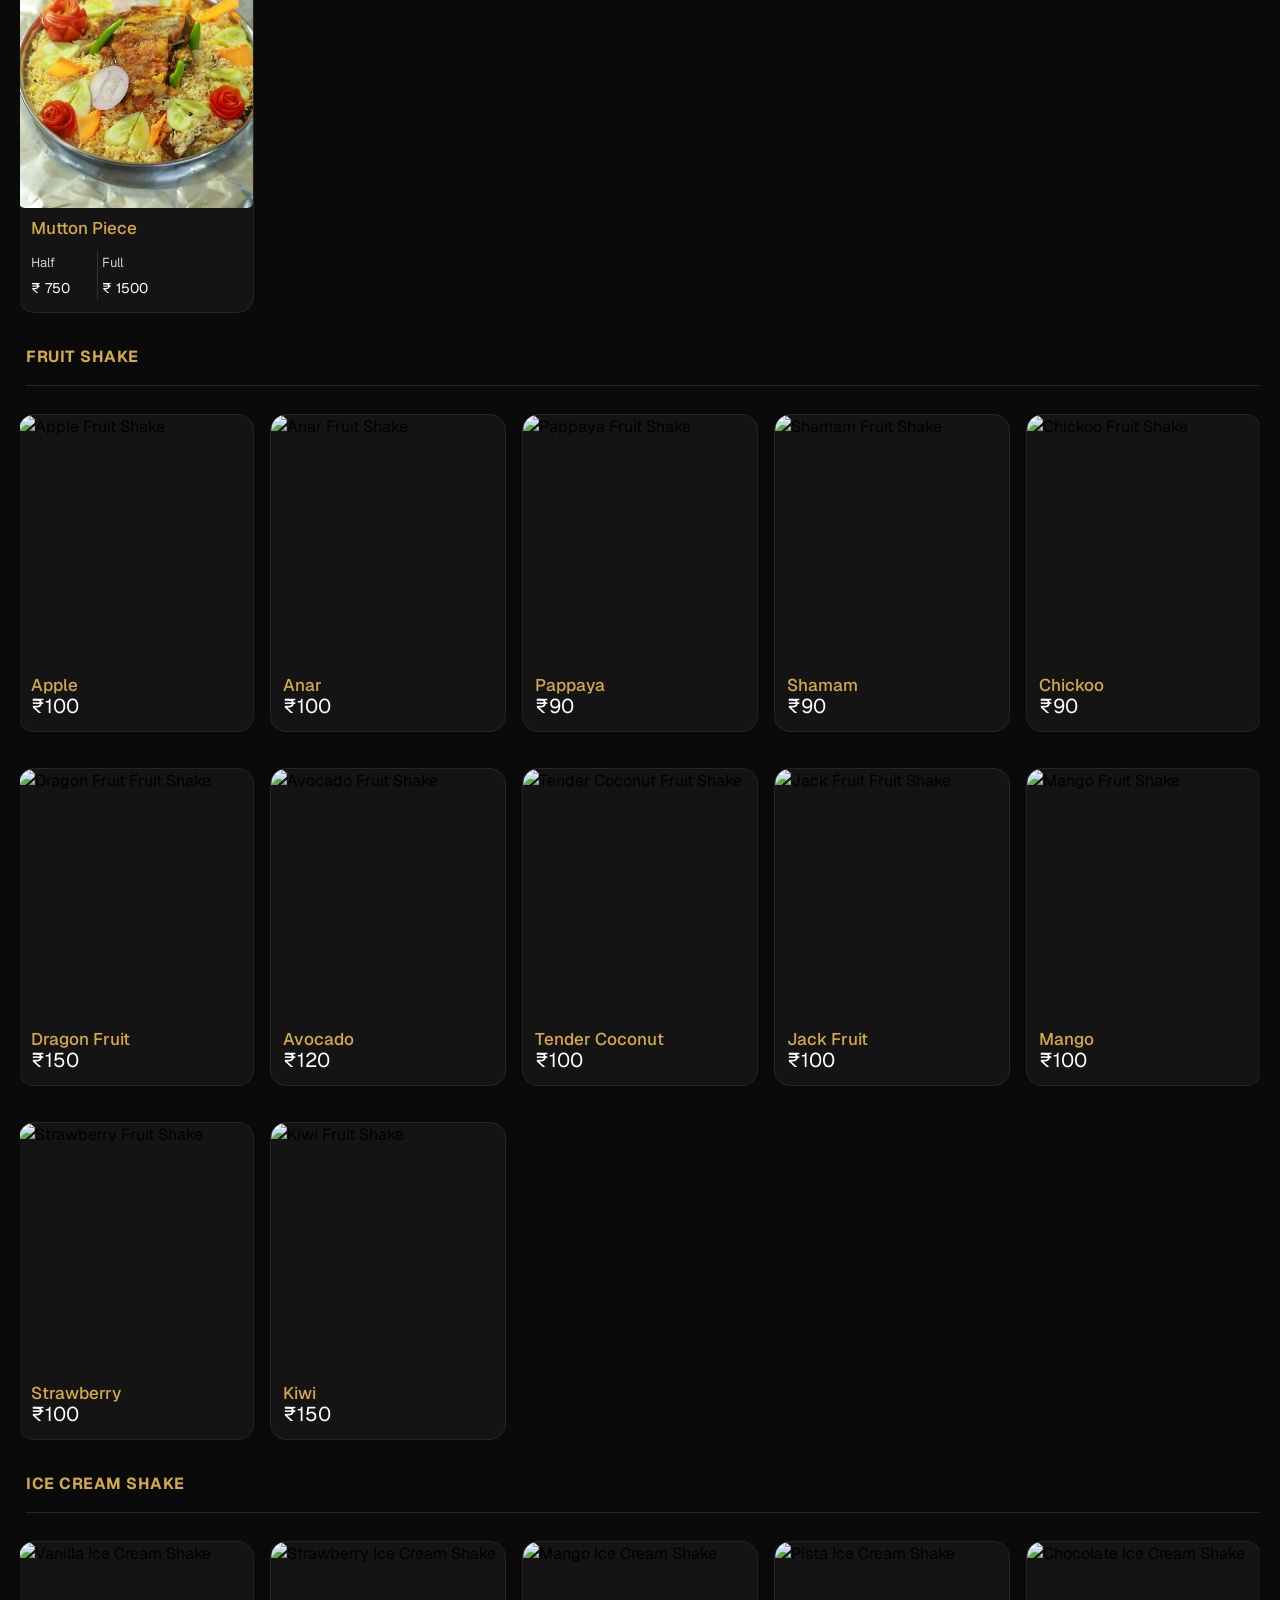
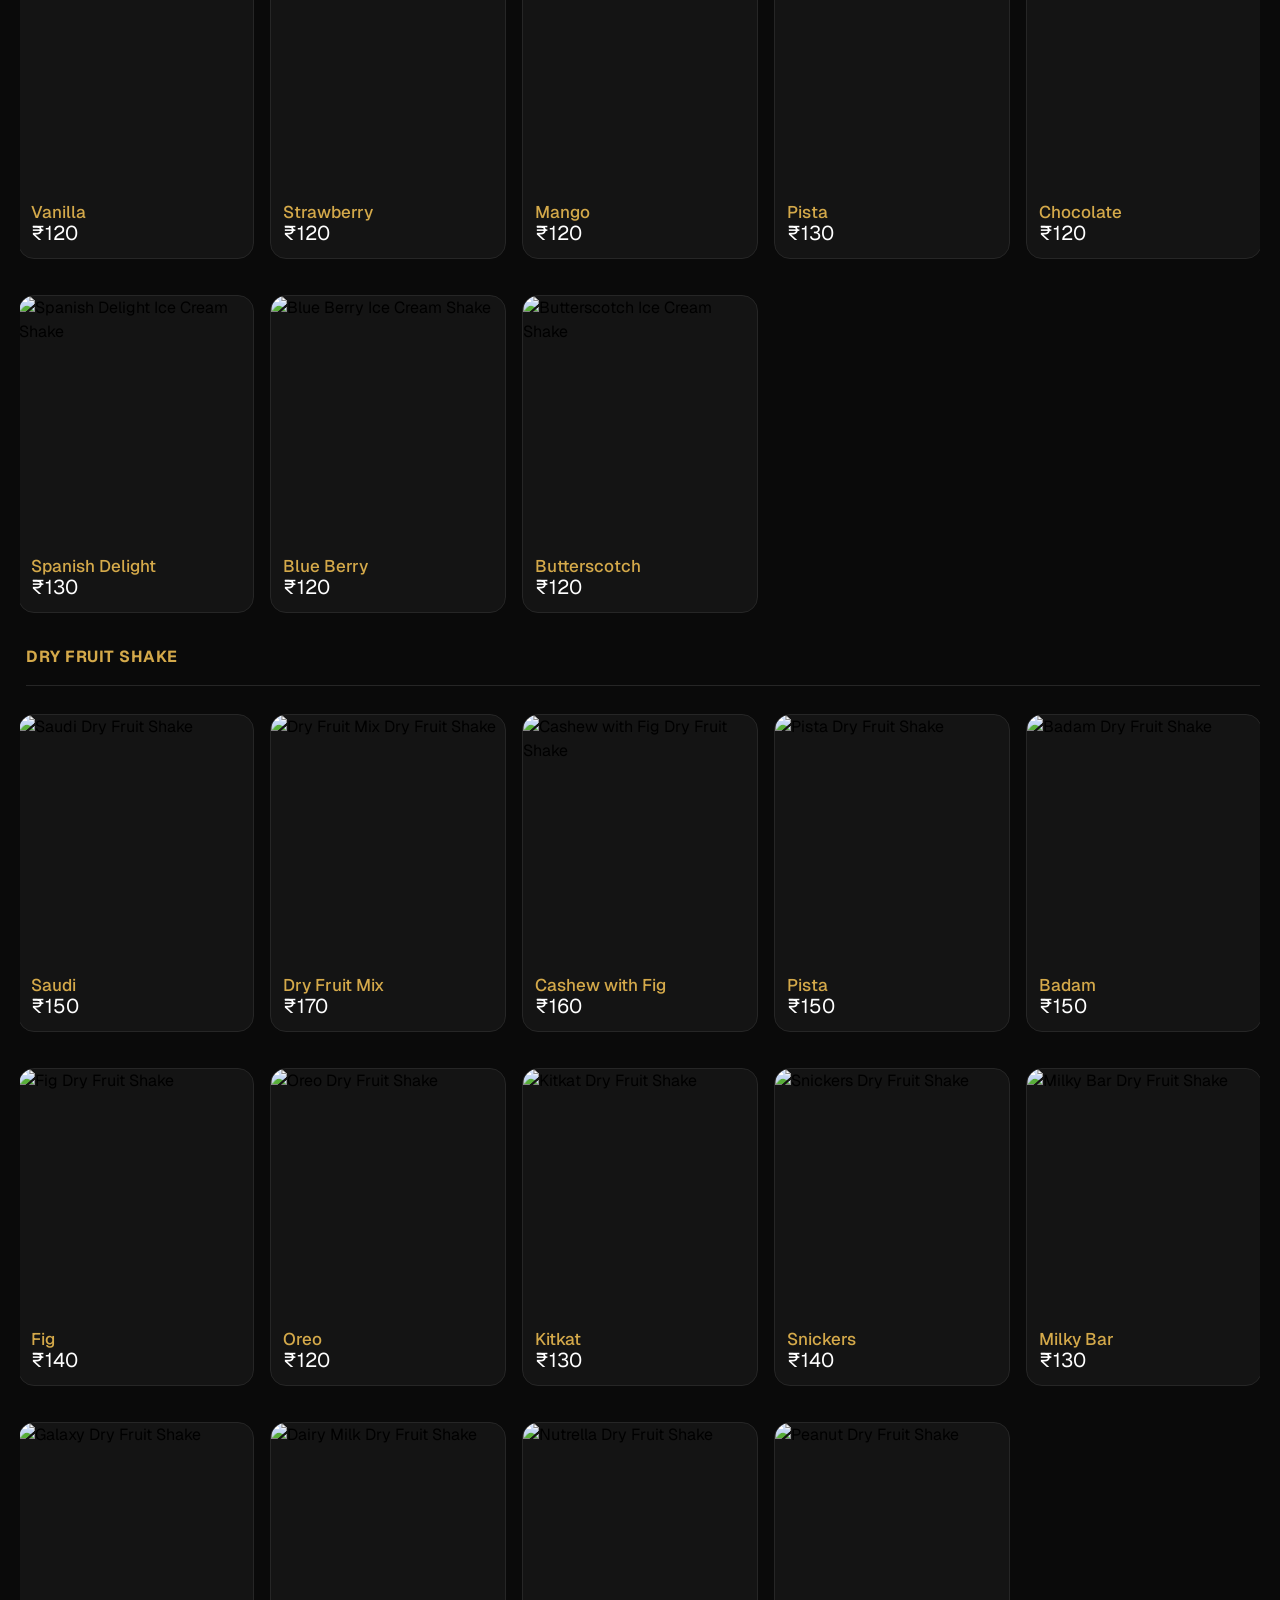
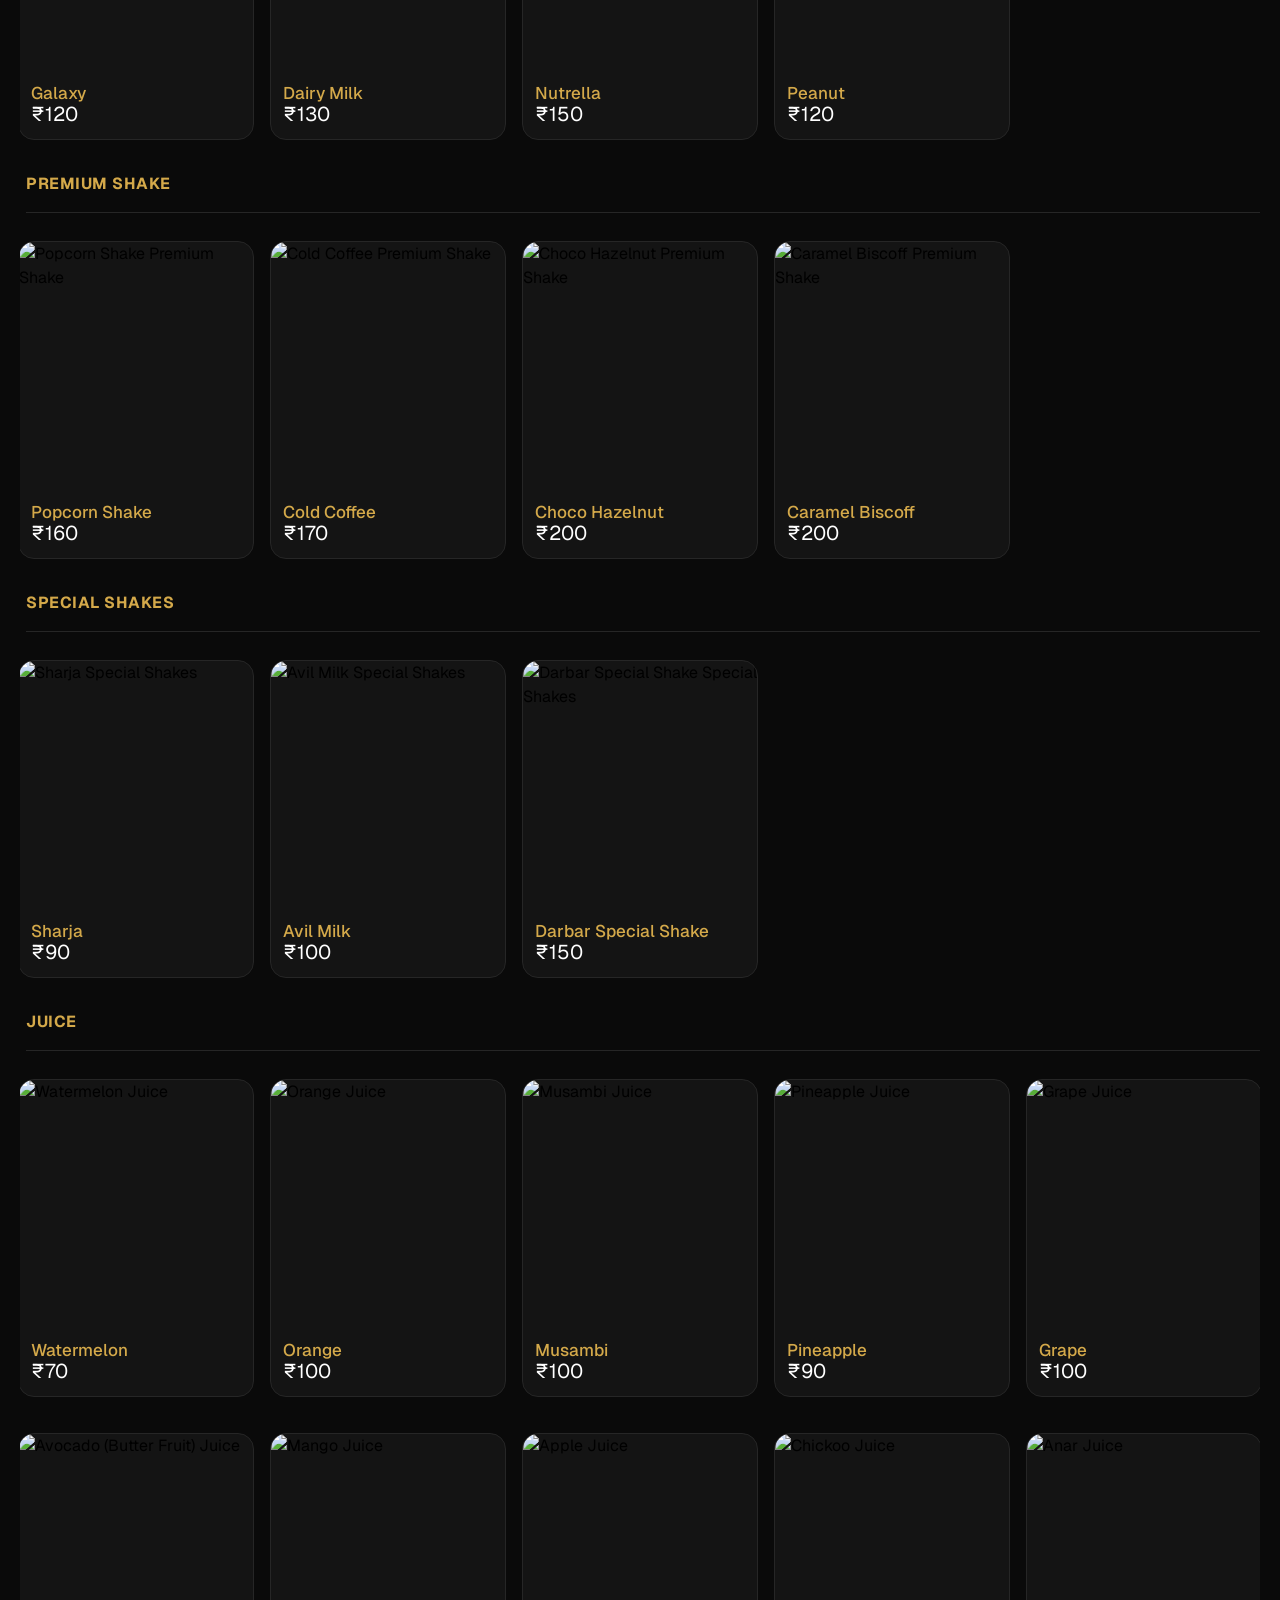
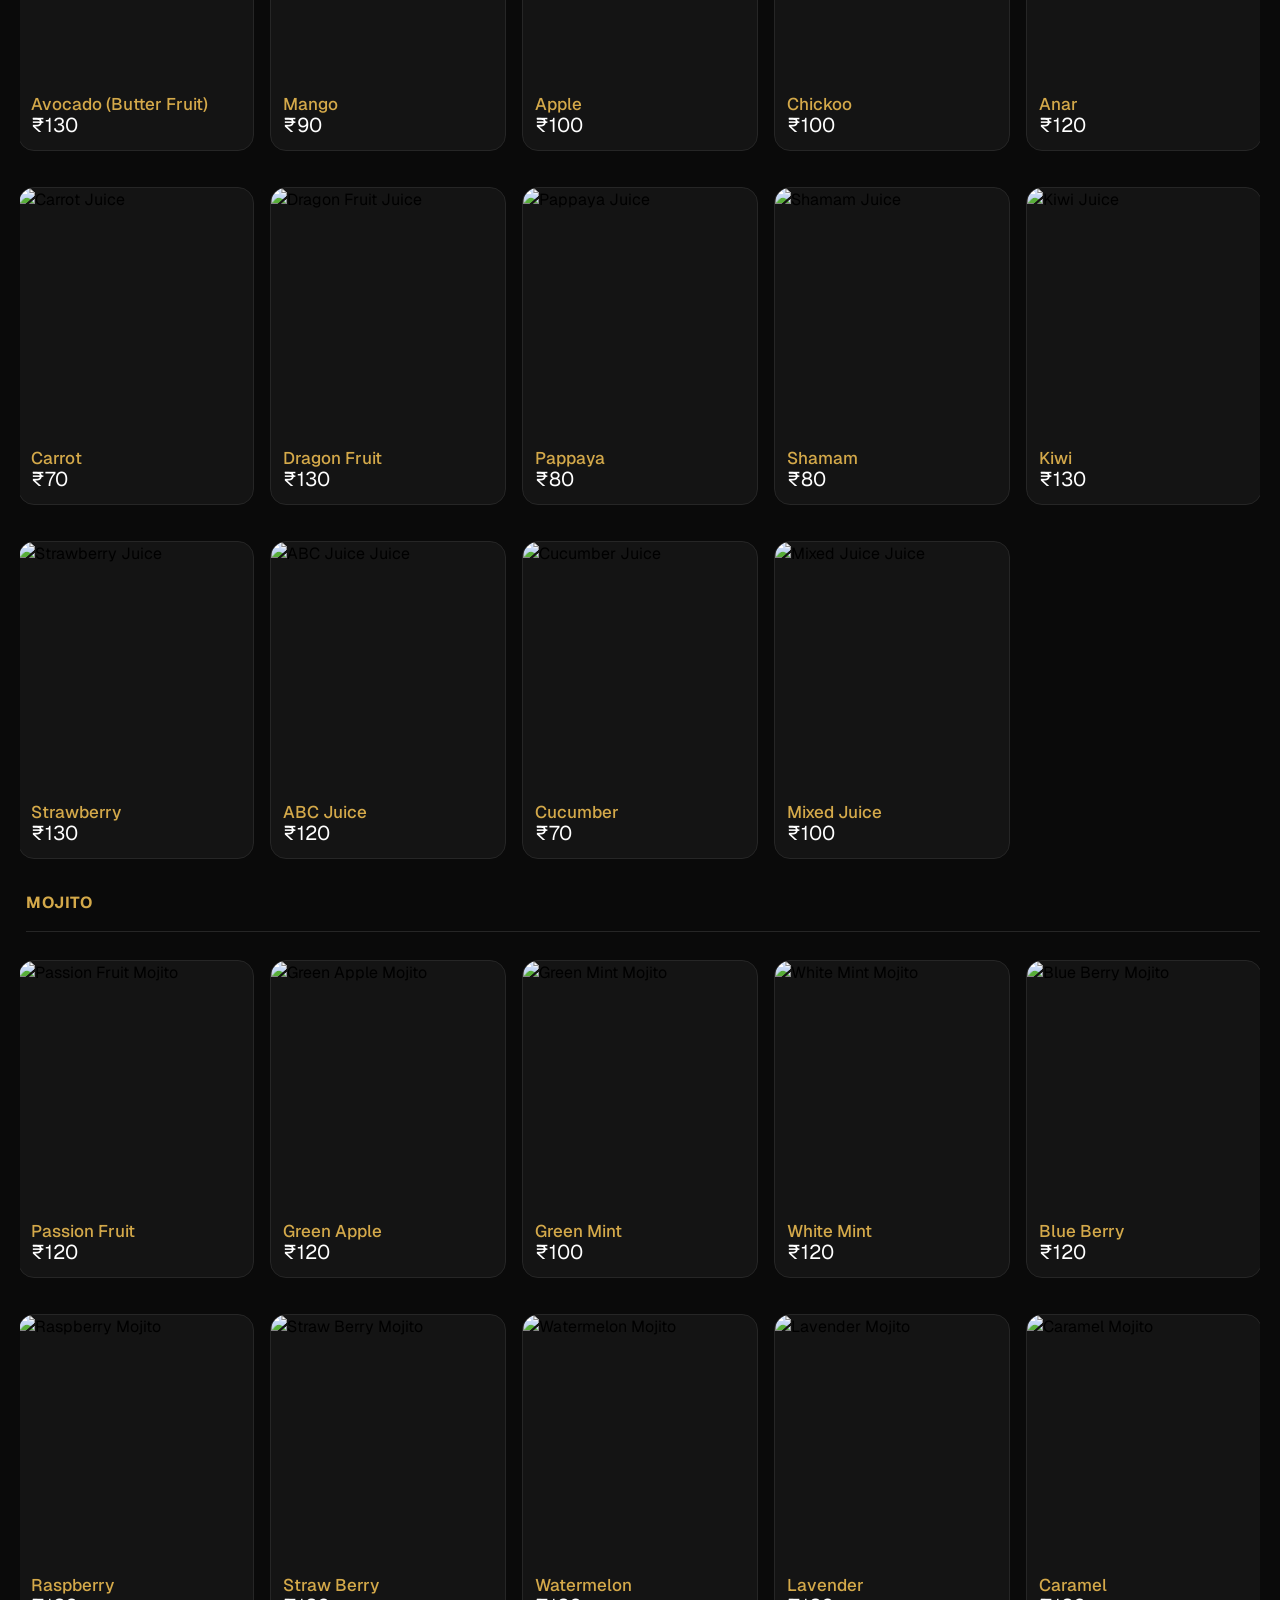
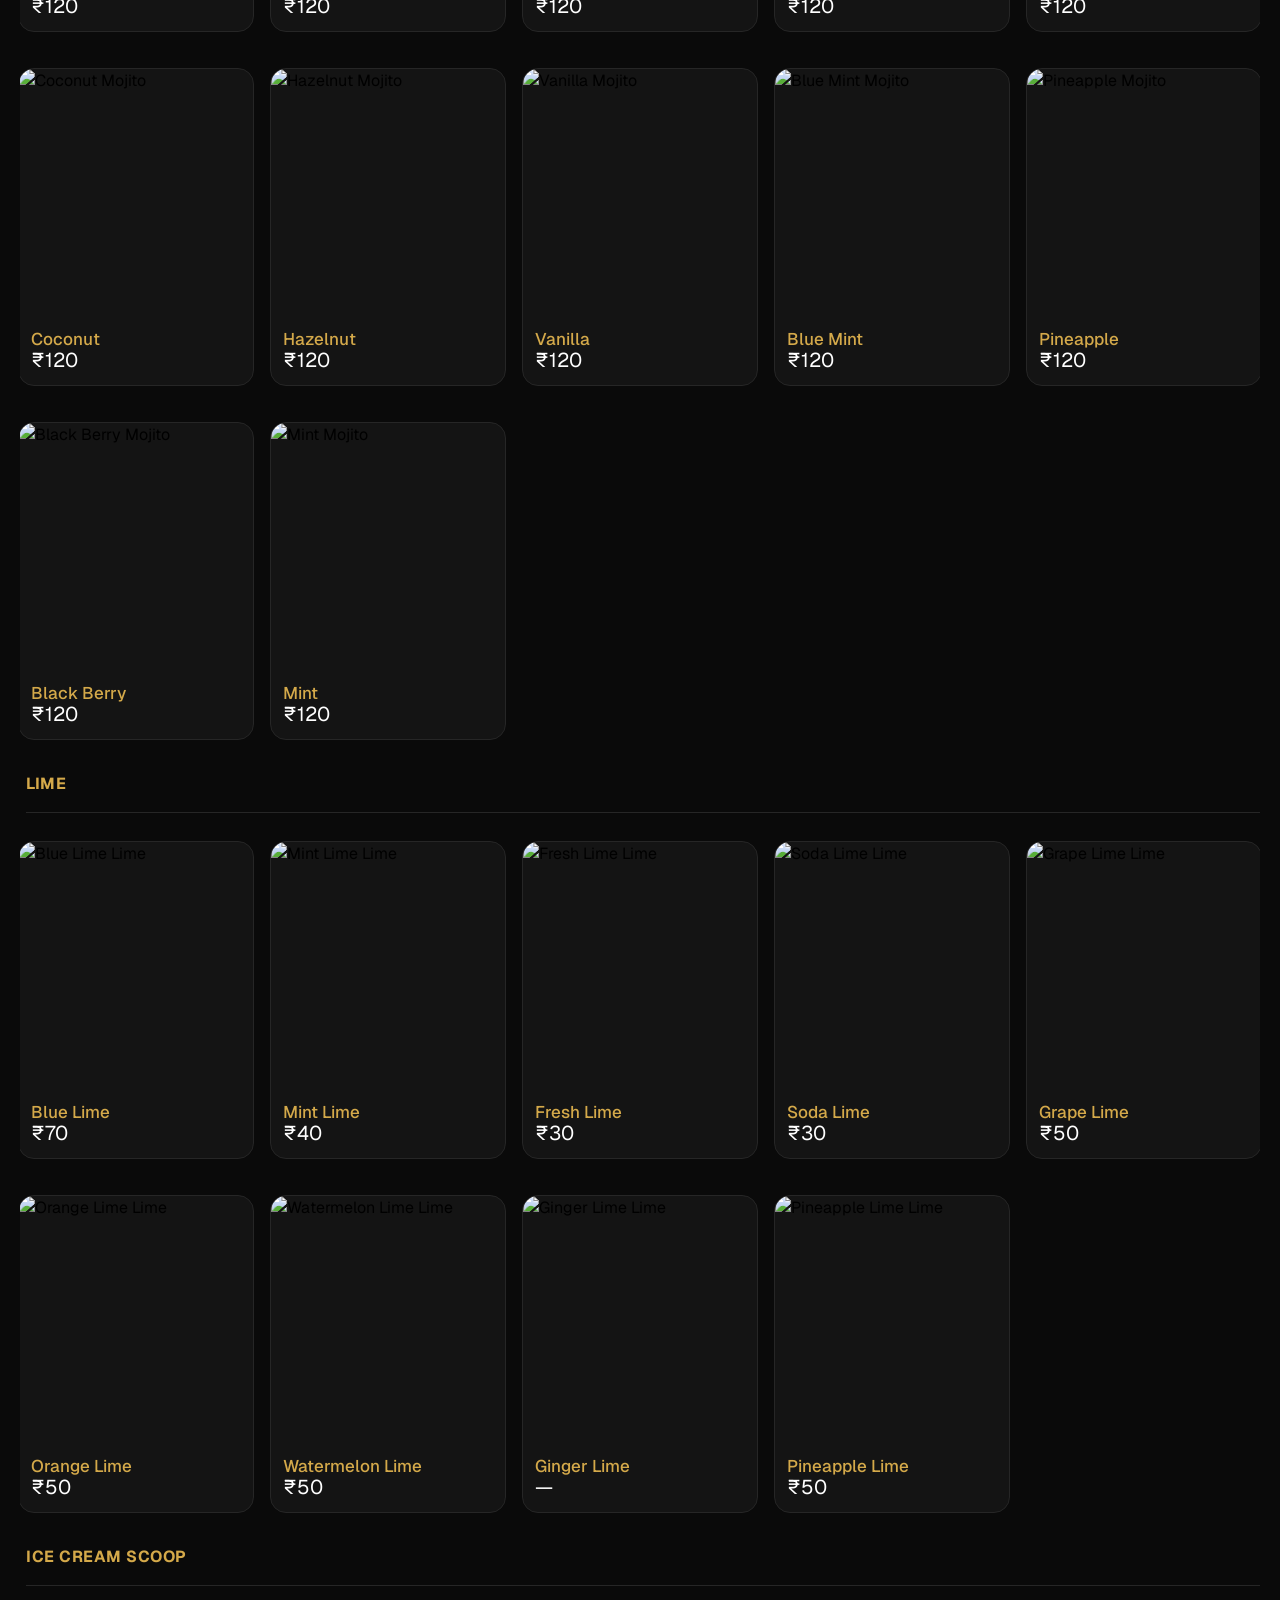
==== commit ea33fd83: "new" ====
--- a/menu.html
+++ b/menu.html
@@ -1205,7 +1205,7 @@
                     <div class="slider-menu-image-div"><img src="./index_files/img/food/Mandi/Labanese alfham mandi.jpeg"
                         class="slider-menu-image" alt="Labanese Alfahm+Rice"></div>
                     <div class="menu-card-content">
-                      <div class="h5-heading">Labanese Alfahm + Rice</div>
+                      <div class="h5-heading">Lebanese Alfahm + Rice</div>
                       <div class="menu-card-price-row">
                         <div class="price-option"><span class="price-label">Qtr</span><span
                             class="price-value">₹&nbsp;280</span></div>
@@ -1323,7 +1323,7 @@
 
                                 <div role="listitem" class="menu-collection-item w-dyn-item w-col w-col-4">
                   <div class="menu-card">
-                    <div class="slider-menu-image-div"><img src="./index_files/img/placeholder.png" class="slider-menu-image"
+                    <div class="slider-menu-image-div"><img src="./index_files/img/food/Mandi/Masala shawaya.jpeg" class="slider-menu-image"
                         alt="Mexican Shawaya Mandi"></div>
                     <div class="menu-card-content">
                       <div class="h5-heading">Mexican Shawaya Mandi</div>
@@ -1339,7 +1339,7 @@
 
                 <div role="listitem" class="menu-collection-item w-dyn-item w-col w-col-4">
                   <div class="menu-card">
-                    <div class="slider-menu-image-div"><img src="./index_files/img/placeholder.png" class="slider-menu-image"
+                    <div class="slider-menu-image-div"><img src="./index_files/img/food/Mandi/Masala shawaya.jpeg" class="slider-menu-image"
                         alt="Infused Mandi"></div>
                     <div class="menu-card-content">
                       <div class="h5-heading">Infused Mandi</div>
@@ -1616,7 +1616,7 @@
                 <div role="listitem" class="menu-collection-item w-dyn-item w-col w-col-4">
                   <div class="menu-card">
                     <div class="slider-menu-image-div">
-                      <img src="./index_files/img/placeholder.png" class="slider-menu-image" alt="Rumali Shawarma">
+                      <img src="https://encrypted-tbn0.gstatic.com/images?q=tbn:ANd9GcTEZLuqyEIUPeKCxxgjXlCAZJos1oVC8F6nIuWfDWQvPwC4geHKt7BhqC5H&s=10" class="slider-menu-image" alt="Rumali Shawarma">
                     </div>
                     <div class="menu-card-content">
                       <div class="menu-card-top-row">
@@ -1631,7 +1631,7 @@
                 <div role="listitem" class="menu-collection-item w-dyn-item w-col w-col-4">
                   <div class="menu-card">
                     <div class="slider-menu-image-div">
-                      <img src="./index_files/img/placeholder.png" class="slider-menu-image" alt="Peri Peri Shawarma">
+                      <img src="https://encrypted-tbn0.gstatic.com/images?q=tbn:ANd9GcTRWx4q7PXHECxl88IjkJR5K49Y4ztSReY8hxnbylxJr3FDS2JWmWQffIu_&s=10" class="slider-menu-image" alt="Peri Peri Shawarma">
                     </div>
                     <div class="menu-card-content">
                       <div class="menu-card-top-row">
@@ -1646,7 +1646,7 @@
                 <div role="listitem" class="menu-collection-item w-dyn-item w-col w-col-4">
                   <div class="menu-card">
                     <div class="slider-menu-image-div">
-                      <img src="./index_files/img/placeholder.png" class="slider-menu-image"
+                      <img src="https://encrypted-tbn0.gstatic.com/images?q=tbn:ANd9GcTRWx4q7PXHECxl88IjkJR5K49Y4ztSReY8hxnbylxJr3FDS2JWmWQffIu_&s=10" class="slider-menu-image"
                         alt="Peri Peri Whole Meat Shawarma">
                     </div>
                     <div class="menu-card-content">
@@ -1662,7 +1662,7 @@
                 <div role="listitem" class="menu-collection-item w-dyn-item w-col w-col-4">
                   <div class="menu-card">
                     <div class="slider-menu-image-div">
-                      <img src="./index_files/img/food/Plate shawarma.jpeg" class="slider-menu-image"
+                      <img src="https://encrypted-tbn0.gstatic.com/images?q=tbn:ANd9GcTEZLuqyEIUPeKCxxgjXlCAZJos1oVC8F6nIuWfDWQvPwC4geHKt7BhqC5H&s=10" class="slider-menu-image"
                         alt="Peri Peri Plate Shawarma">
                     </div>
                     <div class="menu-card-content">
@@ -1678,7 +1678,7 @@
                 <div role="listitem" class="menu-collection-item w-dyn-item w-col w-col-4">
                   <div class="menu-card">
                     <div class="slider-menu-image-div">
-                      <img src="./index_files/img/placeholder.png" class="slider-menu-image" alt="Crispy Shawarma">
+                      <img src="https://aflavorfulbite.com/wp-content/uploads/2025/12/crispy-chicken-shawarma-recipe-900x1200-1.jpg" class="slider-menu-image" alt="Crispy Shawarma">
                     </div>
                     <div class="menu-card-content">
                       <div class="menu-card-top-row">
@@ -1693,7 +1693,7 @@
                 <div role="listitem" class="menu-collection-item w-dyn-item w-col w-col-4">
                   <div class="menu-card">
                     <div class="slider-menu-image-div">
-                      <img src="./index_files/img/placeholder.png" class="slider-menu-image" alt="Cheesy Shawarma">
+                      <img src="https://i.pinimg.com/564x/10/32/88/103288faa1a277921bdb9c67020baedc.jpg" class="slider-menu-image" alt="Cheesy Shawarma">
                     </div>
                     <div class="menu-card-content">
                       <div class="menu-card-top-row">
@@ -1724,7 +1724,7 @@
                 <div role="listitem" class="menu-collection-item w-dyn-item w-col w-col-4">
                   <div class="menu-card">
                     <div class="slider-menu-image-div">
-                      <img src="./index_files/img/placeholder.png" class="slider-menu-image" alt="">
+                      <img src="https://encrypted-tbn0.gstatic.com/images?q=tbn:ANd9GcQBpLbb7kut_ugZQJxWBzygqmJKMnLMbDCS8KTNZt2utifOe4GfU-NiJ1gm&s=10" class="slider-menu-image" alt="">
                     </div>
                     <div class="menu-card-content">
                       <div class="menu-card-top-row">
@@ -1739,7 +1739,7 @@
                 <div role="listitem" class="menu-collection-item w-dyn-item w-col w-col-4">
                   <div class="menu-card">
                     <div class="slider-menu-image-div">
-                      <img src="./index_files/img/placeholder.png" class="slider-menu-image" alt="">
+                      <img src="https://www.recipetineats.com/uploads/2017/01/Chicken-Shawarma-Wrap_3.jpg" class="slider-menu-image" alt="">
                     </div>
                     <div class="menu-card-content">
                       <div class="menu-card-top-row">
@@ -1752,11 +1752,11 @@
                 <div role="listitem" class="menu-collection-item w-dyn-item w-col w-col-4">
                   <div class="menu-card">
                     <div class="slider-menu-image-div">
-                      <img src="./index_files/img/placeholder.png" class="slider-menu-image" alt="">
-                    </div>
-                    <div class="menu-card-content">
-                      <div class="menu-card-top-row">
-                        <div class="h5-heading">Spicy Whole Meat Shawarmaa</div>
+                      <img src="https://encrypted-tbn0.gstatic.com/images?q=tbn:ANd9GcTp94V5V4VicODLiiX8aqpqJmWfeqHEcMYPhMznCBsDYQ&s=10" class="slider-menu-image" alt="">
+                    </div>
+                    <div class="menu-card-content">
+                      <div class="menu-card-top-row">
+                        <div class="h5-heading">Spicy Whole Meat Shawarma</div>
                         <div class="large-text">₹&nbsp;190</div>
                       </div>
                     </div>
@@ -1784,7 +1784,7 @@
                 <div role="listitem" class="menu-collection-item w-dyn-item w-col w-col-4">
                   <div class="menu-card">
                     <div class="slider-menu-image-div">
-                      <img src="./index_files/img/normal-shawaya.png" class="slider-menu-image" alt="Normal Shawaya">
+                      <img src="https://media-assets.swiggy.com/swiggy/image/upload/f_auto,q_auto,fl_lossy/RX_THUMBNAIL/IMAGES/VENDOR/2025/8/6/a24c1e93-ad26-4fde-afe0-46c96b816370_1024854%20(1).jpg" class="slider-menu-image" alt="Normal Shawaya">
                     </div>
                     <div class="menu-card-content">
                       <div class="h5-heading">Normal Shawaya</div>
@@ -1852,7 +1852,7 @@
                                 <div role="listitem" class="menu-collection-item w-dyn-item w-col w-col-4">
                   <div class="menu-card">
                     <div class="slider-menu-image-div">
-                      <img src="./index_files/img/placeholder.png" class="slider-menu-image" alt="Mexican Shawaya">
+                      <img src="https://encrypted-tbn0.gstatic.com/images?q=tbn:ANd9GcQCAwl5JR-n6kD2ocfgt-iZJY4as24AescmE9v-zfr-Oaykb-TY3IJbWW09&s=10" class="slider-menu-image" alt="Mexican Shawaya">
                     </div>
                     <div class="menu-card-content">
                       <div class="h5-heading">Mexican Shawaya</div>
@@ -1869,7 +1869,7 @@
                 <div role="listitem" class="menu-collection-item w-dyn-item w-col w-col-4">
                   <div class="menu-card">
                     <div class="slider-menu-image-div">
-                      <img src="./index_files/img/placeholder.png" class="slider-menu-image" alt="Infused Shawaya">
+                      <img src="./index_files/img/cheesy.png" class="slider-menu-image" alt="Infused Shawaya">
                     </div>
                     <div class="menu-card-content">
                       <div class="h5-heading">Infused Shawaya</div>
@@ -2387,7 +2387,7 @@
                 <div role="listitem" class="menu-collection-item w-dyn-item w-col w-col-4">
                   <div class="menu-card">
                     <div class="slider-menu-image-div">
-                      <img src="./index_files/img/placeholder.png" class="slider-menu-image" alt="Badam Dry Fruit Shake">
+                      <img src="https://i.pinimg.com/736x/69/06/32/6906320efb8df926312fa63d4bf80442.jpg" class="slider-menu-image" alt="Badam Dry Fruit Shake">
                     </div>
                     <div class="menu-card-content">
                       <div class="menu-card-top-row">
@@ -2400,7 +2400,7 @@
                 <div role="listitem" class="menu-collection-item w-dyn-item w-col w-col-4">
                   <div class="menu-card">
                     <div class="slider-menu-image-div">
-                      <img src="./index_files/img/placeholder.png" class="slider-menu-image" alt="Fig Dry Fruit Shake">
+                      <img src="https://www.sharmispassions.com/wp-content/uploads/2026/06/fig-milkshake13.jpg" class="slider-menu-image" alt="Fig Dry Fruit Shake">
                     </div>
                     <div class="menu-card-content">
                       <div class="menu-card-top-row">
@@ -2452,7 +2452,7 @@
                 <div role="listitem" class="menu-collection-item w-dyn-item w-col w-col-4">
                   <div class="menu-card">
                     <div class="slider-menu-image-div">
-                      <img src="./index_files/img/placeholder.png" class="slider-menu-image" alt="Milky Bar Dry Fruit Shake">
+                      <img src="https://encrypted-tbn0.gstatic.com/images?q=tbn:ANd9GcT2OPRmvMwWdLKyTg2oxkdcIVGRJSB_Qdxbq0-VKaXXE4vgaSeUgwkNLjU&s=10" class="slider-menu-image" alt="Milky Bar Dry Fruit Shake">
                     </div>
                     <div class="menu-card-content">
                       <div class="menu-card-top-row">
@@ -2465,7 +2465,7 @@
                 <div role="listitem" class="menu-collection-item w-dyn-item w-col w-col-4">
                   <div class="menu-card">
                     <div class="slider-menu-image-div">
-                      <img src="./index_files/img/placeholder.png" class="slider-menu-image" alt="Galaxy Dry Fruit Shake">
+                      <img src="https://encrypted-tbn0.gstatic.com/images?q=tbn:ANd9GcTAGuIlZxYoFgL11u97NnK6qYpLJtOTen23vpDru2Sj0hqmFn9E20jxpTg&s=10" class="slider-menu-image" alt="Galaxy Dry Fruit Shake">
                     </div>
                     <div class="menu-card-content">
                       <div class="menu-card-top-row">
@@ -2478,7 +2478,7 @@
                 <div role="listitem" class="menu-collection-item w-dyn-item w-col w-col-4">
                   <div class="menu-card">
                     <div class="slider-menu-image-div">
-                      <img src="./index_files/img/placeholder.png" class="slider-menu-image" alt="Dairy Milk Dry Fruit Shake">
+                      <img src="https://www.cadburydessertscorner.com/hubfs/dc-website-2022/recipes/dairy-milk-silk-almond-milkshake/feature/dairy-milk-silk-almond-milkshake-feature.webp" class="slider-menu-image" alt="Dairy Milk Dry Fruit Shake">
                     </div>
                     <div class="menu-card-content">
                       <div class="menu-card-top-row">
@@ -2491,7 +2491,7 @@
                 <div role="listitem" class="menu-collection-item w-dyn-item w-col w-col-4">
                   <div class="menu-card">
                     <div class="slider-menu-image-div">
-                      <img src="./index_files/img/placeholder.png" class="slider-menu-image" alt="Nutrella Dry Fruit Shake">
+                      <img src="https://saltandbaker.com/wp-content/uploads/2022/05/Nutella-milkshake-recipe.jpg" class="slider-menu-image" alt="Nutrella Dry Fruit Shake">
                     </div>
                     <div class="menu-card-content">
                       <div class="menu-card-top-row">
@@ -2504,7 +2504,7 @@
                 <div role="listitem" class="menu-collection-item w-dyn-item w-col w-col-4">
                   <div class="menu-card">
                     <div class="slider-menu-image-div">
-                      <img src="./index_files/img/placeholder.png" class="slider-menu-image" alt="Peanut Dry Fruit Shake">
+                      <img src="https://encrypted-tbn0.gstatic.com/images?q=tbn:ANd9GcQ8P3foUrdPacF8_-XZ8mHIyynRghS7u-0TLZP0KClLsvoBhakHpzoMBMU&s=10" class="slider-menu-image" alt="Peanut Dry Fruit Shake">
                     </div>
                     <div class="menu-card-content">
                       <div class="menu-card-top-row">
@@ -2521,7 +2521,7 @@
                 <div role="listitem" class="menu-collection-item w-dyn-item w-col w-col-4">
                   <div class="menu-card">
                     <div class="slider-menu-image-div">
-                      <img src="./index_files/img/placeholder.png" class="slider-menu-image" alt="Popcorn Shake Premium Shake">
+                      <img src="https://cookingpanda.com/cdn/shop/articles/CookingPanda_SummerCookbook_044-scaled.jpg?v=1636927194" class="slider-menu-image" alt="Popcorn Shake Premium Shake">
                     </div>
                     <div class="menu-card-content">
                       <div class="menu-card-top-row">
@@ -2534,7 +2534,7 @@
                 <div role="listitem" class="menu-collection-item w-dyn-item w-col w-col-4">
                   <div class="menu-card">
                     <div class="slider-menu-image-div">
-                      <img src="https://www.sharmispassions.com/wp-content/uploads/2020/02/iced-coffee-recipe.jpg" class="slider-menu-image" alt="Cold Coffee Premium Shake">
+                      <img src="https://tastyoven.com/wp-content/uploads/2022/06/coffee-milkshake-2.jpeg" class="slider-menu-image" alt="Cold Coffee Premium Shake">
                     </div>
                     <div class="menu-card-content">
                       <div class="menu-card-top-row">
@@ -2547,7 +2547,7 @@
                 <div role="listitem" class="menu-collection-item w-dyn-item w-col w-col-4">
                   <div class="menu-card">
                     <div class="slider-menu-image-div">
-                      <img src="./index_files/img/placeholder.png" class="slider-menu-image" alt="Choco Hazelnut Premium Shake">
+                      <img src="https://www.cadburydessertscorner.com/hubfs/dc-website-2022/articles/indulgent-chocolate-hazelnut-milkshake-with-ice-cream/step-by-step-guide-to-make-chocolate-hazelnut-milkshake-with-ice-cream.webp" class="slider-menu-image" alt="Choco Hazelnut Premium Shake">
                     </div>
                     <div class="menu-card-content">
                       <div class="menu-card-top-row">
@@ -2560,7 +2560,7 @@
                 <div role="listitem" class="menu-collection-item w-dyn-item w-col w-col-4">
                   <div class="menu-card">
                     <div class="slider-menu-image-div">
-                      <img src="./index_files/img/placeholder.png" class="slider-menu-image" alt="Caramel Biscoff Premium Shake">
+                      <img src="https://encrypted-tbn0.gstatic.com/images?q=tbn:ANd9GcSIG9QW8kuJurRtvg_-d6K3i3gkwlONcdMWNRVV4oVE0xLWC3QAkmDOjCI&s=10" class="slider-menu-image" alt="Caramel Biscoff Premium Shake">
                     </div>
                     <div class="menu-card-content">
                       <div class="menu-card-top-row">
@@ -2802,7 +2802,7 @@
                 <div role="listitem" class="menu-collection-item w-dyn-item w-col w-col-4">
                   <div class="menu-card">
                     <div class="slider-menu-image-div">
-                      <img src="./index_files/img/placeholder.png" class="slider-menu-image" alt="Kiwi Juice">
+                      <img src="https://static.toiimg.com/thumb/84884867.cms?width=1200&height=900" class="slider-menu-image" alt="Kiwi Juice">
                     </div>
                     <div class="menu-card-content">
                       <div class="menu-card-top-row">
@@ -2828,7 +2828,7 @@
                 <div role="listitem" class="menu-collection-item w-dyn-item w-col w-col-4">
                   <div class="menu-card">
                     <div class="slider-menu-image-div">
-                      <img src="./index_files/img/placeholder.png" class="slider-menu-image" alt="ABC Juice Juice">
+                      <img src="https://cdn.shopify.com/s/files/1/0609/6096/4855/files/Does_ABC_Juice_Really_Help_Your_Skin_Benefits_Myths_and_Expert_Insights_bf462448d0.jpg?v=1781762579&width=2048&quality=60" class="slider-menu-image" alt="ABC Juice Juice">
                     </div>
                     <div class="menu-card-content">
                       <div class="menu-card-top-row">
@@ -2910,7 +2910,7 @@
                 <div role="listitem" class="menu-collection-item w-dyn-item w-col w-col-4">
                   <div class="menu-card">
                     <div class="slider-menu-image-div">
-                      <img src="./index_files/img/placeholder.png" class="slider-menu-image" alt="White Mint Mojito">
+                      <img src="https://encrypted-tbn0.gstatic.com/images?q=tbn:ANd9GcR-FCoyEaVXBn0MwWOaVTtKveXlr0xRtO2bi7IPNuCqkvgXOv8KLxkyDqE&s=10" class="slider-menu-image" alt="White Mint Mojito">
                     </div>
                     <div class="menu-card-content">
                       <div class="menu-card-top-row">
@@ -3066,7 +3066,7 @@
                 <div role="listitem" class="menu-collection-item w-dyn-item w-col w-col-4">
                   <div class="menu-card">
                     <div class="slider-menu-image-div">
-                      <img src="./index_files/img/placeholder.png" class="slider-menu-image" alt="Black Berry Mojito">
+                      <img src="https://encrypted-tbn0.gstatic.com/images?q=tbn:ANd9GcSNCOIcxAz6QqiPs8oHB8puwiEPDGRXn53-w9NHYzDxX_cdABh3WJKoBOuH&s=10" class="slider-menu-image" alt="Black Berry Mojito">
                     </div>
                     <div class="menu-card-content">
                       <div class="menu-card-top-row">
@@ -3096,7 +3096,7 @@
                 <div role="listitem" class="menu-collection-item w-dyn-item w-col w-col-4">
                   <div class="menu-card">
                     <div class="slider-menu-image-div">
-                      <img src="./index_files/img/placeholder.png" class="slider-menu-image" alt="Blue Lime Lime">
+                      <img src="https://www.a2zshoppy.com/media/image?path=uploads%2Fmedia%2F2025%2Fbluelime_a2z_shoppy.jpg&width=800&quality=80" class="slider-menu-image" alt="Blue Lime Lime">
                     </div>
                     <div class="menu-card-content">
                       <div class="menu-card-top-row">
@@ -3174,7 +3174,7 @@
                 <div role="listitem" class="menu-collection-item w-dyn-item w-col w-col-4">
                   <div class="menu-card">
                     <div class="slider-menu-image-div">
-                      <img src="./index_files/img/placeholder.png" class="slider-menu-image" alt="Watermelon Lime Lime">
+                      <img src="https://encrypted-tbn0.gstatic.com/images?q=tbn:ANd9GcThhnPtVMGt9EhuPMINTzeK37Jkk4Eo48za9ihQ5qE6Fc2u3HrlV2XpjvWJ&s=10" class="slider-menu-image" alt="Watermelon Lime Lime">
                     </div>
                     <div class="menu-card-content">
                       <div class="menu-card-top-row">
@@ -3187,7 +3187,7 @@
                 <div role="listitem" class="menu-collection-item w-dyn-item w-col w-col-4">
                   <div class="menu-card">
                     <div class="slider-menu-image-div">
-                      <img src="./index_files/img/placeholder.png" class="slider-menu-image" alt="Ginger Lime Lime">
+                      <img src="https://thetravelbite.com/wp-content/uploads/2019/08/Ginger-Limeade-The-Travel-Bite-19.jpg" class="slider-menu-image" alt="Ginger Lime Lime">
                     </div>
                     <div class="menu-card-content">
                       <div class="menu-card-top-row">
@@ -3217,7 +3217,7 @@
                 <div role="listitem" class="menu-collection-item w-dyn-item w-col w-col-4">
                   <div class="menu-card">
                     <div class="slider-menu-image-div">
-                      <img src="./index_files/img/placeholder.png" class="slider-menu-image" alt="Vanilla Ice Cream Scoop">
+                      <img src="https://encrypted-tbn0.gstatic.com/images?q=tbn:ANd9GcSE7Rdll6lx8mgvwphVb4SI4hx98bOPmYcZyXQECsUx9UnbK3hrTBV9Q3c&s=10" class="slider-menu-image" alt="Vanilla Ice Cream Scoop">
                     </div>
                     <div class="menu-card-content">
                       <div class="menu-card-top-row">
@@ -3230,7 +3230,7 @@
                 <div role="listitem" class="menu-collection-item w-dyn-item w-col w-col-4">
                   <div class="menu-card">
                     <div class="slider-menu-image-div">
-                      <img src="./index_files/img/placeholder.png" class="slider-menu-image" alt="Strawberry Ice Cream Scoop">
+                      <img src="https://thecookingfoodie.com/wp-content/uploads/2025/04/IMG_8912-2-1-500x500.jpg" class="slider-menu-image" alt="Strawberry Ice Cream Scoop">
                     </div>
                     <div class="menu-card-content">
                       <div class="menu-card-top-row">
@@ -3243,7 +3243,7 @@
                 <div role="listitem" class="menu-collection-item w-dyn-item w-col w-col-4">
                   <div class="menu-card">
                     <div class="slider-menu-image-div">
-                      <img src="./index_files/img/placeholder.png" class="slider-menu-image" alt="Chocolate Ice Cream Scoop">
+                      <img src="https://curlygirlkitchen.com/wp-content/uploads/2026/05/Eggless-Homemade-Chocolate-Ice-Cream-003.jpg" class="slider-menu-image" alt="Chocolate Ice Cream Scoop">
                     </div>
                     <div class="menu-card-content">
                       <div class="menu-card-top-row">
@@ -3256,7 +3256,7 @@
                 <div role="listitem" class="menu-collection-item w-dyn-item w-col w-col-4">
                   <div class="menu-card">
                     <div class="slider-menu-image-div">
-                      <img src="./index_files/img/placeholder.png" class="slider-menu-image" alt="Mango Ice Cream Scoop">
+                      <img src="https://encrypted-tbn0.gstatic.com/images?q=tbn:ANd9GcR65JmDodlbniourYpmrHmOqiZcdTeYif_Go9fbJFm_nbvpT93LIb7xWys&s=10" class="slider-menu-image" alt="Mango Ice Cream Scoop">
                     </div>
                     <div class="menu-card-content">
                       <div class="menu-card-top-row">
@@ -3269,7 +3269,7 @@
                 <div role="listitem" class="menu-collection-item w-dyn-item w-col w-col-4">
                   <div class="menu-card">
                     <div class="slider-menu-image-div">
-                      <img src="./index_files/img/placeholder.png" class="slider-menu-image" alt="Pista Ice Cream Scoop">
+                      <img src="https://encrypted-tbn0.gstatic.com/images?q=tbn:ANd9GcSxT4ML1sFh4iyeGe1Xhq8pPpRL9XNiJzuIHYVru0cyTll88AQ7__w5mqeO&s=10" class="slider-menu-image" alt="Pista Ice Cream Scoop">
                     </div>
                     <div class="menu-card-content">
                       <div class="menu-card-top-row">
@@ -3282,7 +3282,7 @@
                 <div role="listitem" class="menu-collection-item w-dyn-item w-col w-col-4">
                   <div class="menu-card">
                     <div class="slider-menu-image-div">
-                      <img src="./index_files/img/placeholder.png" class="slider-menu-image" alt="Spanish Delight Ice Cream Scoop">
+                      <img src="https://encrypted-tbn0.gstatic.com/images?q=tbn:ANd9GcRN-K9XCXnL6MQPFWzqddifJBlmeGZHaC1mHu8QXobTO9ubE6KGp4pLSehZ&s=10" class="slider-menu-image" alt="Spanish Delight Ice Cream Scoop">
                     </div>
                     <div class="menu-card-content">
                       <div class="menu-card-top-row">
@@ -3295,7 +3295,7 @@
                 <div role="listitem" class="menu-collection-item w-dyn-item w-col w-col-4">
                   <div class="menu-card">
                     <div class="slider-menu-image-div">
-                      <img src="./index_files/img/placeholder.png" class="slider-menu-image" alt="Butterscotch Ice Cream Scoop">
+                      <img src="https://thumbs.dreamstime.com/b/creamy-butterscotch-ice-cream-bowl-spoon-serving-indulgent-dessert-option-362792590.jpg" class="slider-menu-image" alt="Butterscotch Ice Cream Scoop">
                     </div>
                     <div class="menu-card-content">
                       <div class="menu-card-top-row">
@@ -3308,7 +3308,7 @@
                 <div role="listitem" class="menu-collection-item w-dyn-item w-col w-col-4">
                   <div class="menu-card">
                     <div class="slider-menu-image-div">
-                      <img src="./index_files/img/placeholder.png" class="slider-menu-image" alt="Blue Berry Ice Cream Scoop">
+                      <img src="https://encrypted-tbn0.gstatic.com/images?q=tbn:ANd9GcSqEFQ76BDB_K_5H1Lr03OYRP-0AcdqLDGBH-FxgFoB7LYOuw8kazjZsKw9&s=10" class="slider-menu-image" alt="Blue Berry Ice Cream Scoop">
                     </div>
                     <div class="menu-card-content">
                       <div class="menu-card-top-row">
@@ -3325,7 +3325,7 @@
                 <div role="listitem" class="menu-collection-item w-dyn-item w-col w-col-4">
                   <div class="menu-card">
                     <div class="slider-menu-image-div">
-                      <img src="./index_files/img/placeholder.png" class="slider-menu-image" alt="Falooda Regular Falooda">
+                      <img src="https://shwetainthekitchen.com/wp-content/uploads/2020/06/IMG_0058-scaled.jpg" class="slider-menu-image" alt="Falooda Regular Falooda">
                     </div>
                     <div class="menu-card-content">
                       <div class="menu-card-top-row">
@@ -3338,7 +3338,7 @@
                 <div role="listitem" class="menu-collection-item w-dyn-item w-col w-col-4">
                   <div class="menu-card">
                     <div class="slider-menu-image-div">
-                      <img src="./index_files/img/placeholder.png" class="slider-menu-image" alt="Royal Falooda Falooda">
+                      <img src="https://www.loveandotherspices.com/wp-content/uploads/2025/03/falooda-recipe-featured-500x500.jpg" class="slider-menu-image" alt="Royal Falooda Falooda">
                     </div>
                     <div class="menu-card-content">
                       <div class="menu-card-top-row">
@@ -3351,7 +3351,7 @@
                 <div role="listitem" class="menu-collection-item w-dyn-item w-col w-col-4">
                   <div class="menu-card">
                     <div class="slider-menu-image-div">
-                      <img src="./index_files/img/placeholder.png" class="slider-menu-image" alt="Classic Falooda Falooda">
+                      <img src="https://encrypted-tbn0.gstatic.com/images?q=tbn:ANd9GcR_MVFQPBK0C4I3z0s_r1bkzghoS1g5rBF1u2_YOn9mNA&s=10" class="slider-menu-image" alt="Classic Falooda Falooda">
                     </div>
                     <div class="menu-card-content">
                       <div class="menu-card-top-row">
@@ -3364,7 +3364,7 @@
                 <div role="listitem" class="menu-collection-item w-dyn-item w-col w-col-4">
                   <div class="menu-card">
                     <div class="slider-menu-image-div">
-                      <img src="./index_files/img/placeholder.png" class="slider-menu-image" alt="Mix Falooda Falooda">
+                      <img src="https://encrypted-tbn0.gstatic.com/images?q=tbn:ANd9GcRPG3blOnnZ6t8VyLMQopSRQzXCxWgt_eNgIeL4TlsNQxcKT-cVNruV6io&s=10" class="slider-menu-image" alt="Mix Falooda Falooda">
                     </div>
                     <div class="menu-card-content">
                       <div class="menu-card-top-row">
@@ -3377,7 +3377,7 @@
                 <div role="listitem" class="menu-collection-item w-dyn-item w-col w-col-4">
                   <div class="menu-card">
                     <div class="slider-menu-image-div">
-                      <img src="./index_files/img/placeholder.png" class="slider-menu-image" alt="Chocolate Falooda Falooda">
+                      <img src="https://www.cadburydessertscorner.com/hubfs/dc-website-2022/web-stories/eid-al-fitr-chocolate-falooda-ice-cream-fusion-a-decadent-treat-you-need-to-try/eid-al-fitr-chocolate-falooda-ice-cream-fusion-a-decadent-treat-you-need-to-try-feature.webp" class="slider-menu-image" alt="Chocolate Falooda Falooda">
                     </div>
                     <div class="menu-card-content">
                       <div class="menu-card-top-row">
@@ -3390,7 +3390,7 @@
                 <div role="listitem" class="menu-collection-item w-dyn-item w-col w-col-4">
                   <div class="menu-card">
                     <div class="slider-menu-image-div">
-                      <img src="./index_files/img/placeholder.png" class="slider-menu-image" alt="Butterscotch Falooda Falooda">
+                      <img src="https://encrypted-tbn0.gstatic.com/images?q=tbn:ANd9GcSIDw7bzt_FiwOVI6BMS3pP6onNgkU4dp3fruVLKlSpAbOQBuyLXDOFk2M&s=10" class="slider-menu-image" alt="Butterscotch Falooda Falooda">
                     </div>
                     <div class="menu-card-content">
                       <div class="menu-card-top-row">
@@ -3403,7 +3403,7 @@
                 <div role="listitem" class="menu-collection-item w-dyn-item w-col w-col-4">
                   <div class="menu-card">
                     <div class="slider-menu-image-div">
-                      <img src="./index_files/img/placeholder.png" class="slider-menu-image" alt="Pista Falooda Falooda">
+                      <img src="https://i.pinimg.com/564x/9a/25/85/9a25852dd3f3d26c15479ee90862b4f9.jpg" class="slider-menu-image" alt="Pista Falooda Falooda">
                     </div>
                     <div class="menu-card-content">
                       <div class="menu-card-top-row">
@@ -3416,7 +3416,7 @@
                 <div role="listitem" class="menu-collection-item w-dyn-item w-col w-col-4">
                   <div class="menu-card">
                     <div class="slider-menu-image-div">
-                      <img src="./index_files/img/placeholder.png" class="slider-menu-image" alt="Mango Falooda Falooda">
+                      <img src="https://rakskitchen.net/wp-content/uploads/2018/04/27815841068_49416a9b90_z.jpg" class="slider-menu-image" alt="Mango Falooda Falooda">
                     </div>
                     <div class="menu-card-content">
                       <div class="menu-card-top-row">
@@ -3429,7 +3429,7 @@
                 <div role="listitem" class="menu-collection-item w-dyn-item w-col w-col-4">
                   <div class="menu-card">
                     <div class="slider-menu-image-div">
-                      <img src="./index_files/img/placeholder.png" class="slider-menu-image" alt="Dry Fruit Falooda Falooda">
+                      <img src="https://qwikga.com/wp-content/uploads/2025/07/dff3.jpg" class="slider-menu-image" alt="Dry Fruit Falooda Falooda">
                     </div>
                     <div class="menu-card-content">
                       <div class="menu-card-top-row">
@@ -3442,7 +3442,7 @@
                 <div role="listitem" class="menu-collection-item w-dyn-item w-col w-col-4">
                   <div class="menu-card">
                     <div class="slider-menu-image-div">
-                      <img src="./index_files/img/placeholder.png" class="slider-menu-image" alt="Darbar Special Falooda Falooda">
+                      <img src="https://encrypted-tbn0.gstatic.com/images?q=tbn:ANd9GcSCos9uooLaeYnH0Ky2A0zh6wWPEdwHiO391TVcugjsQylA4mi_I6tBLwrp&s=10" class="slider-menu-image" alt="Darbar Special Falooda Falooda">
                     </div>
                     <div class="menu-card-content">
                       <div class="menu-card-top-row">
@@ -3455,7 +3455,7 @@
                 <div role="listitem" class="menu-collection-item w-dyn-item w-col w-col-4">
                   <div class="menu-card">
                     <div class="slider-menu-image-div">
-                      <img src="./index_files/img/placeholder.png" class="slider-menu-image" alt="Oreo Falooda Falooda">
+                      <img src="https://encrypted-tbn0.gstatic.com/images?q=tbn:ANd9GcT4ypmr0Dc8HSCqNcqYL5k86n7GuhJO8Oq4I_IIOKukDk4AlgWNMy_M2HCJ&s=10" class="slider-menu-image" alt="Oreo Falooda Falooda">
                     </div>
                     <div class="menu-card-content">
                       <div class="menu-card-top-row">
@@ -3468,7 +3468,7 @@
                 <div role="listitem" class="menu-collection-item w-dyn-item w-col w-col-4">
                   <div class="menu-card">
                     <div class="slider-menu-image-div">
-                      <img src="./index_files/img/placeholder.png" class="slider-menu-image" alt="Titanic Falooda Falooda">
+                      <img src="https://encrypted-tbn0.gstatic.com/images?q=tbn:ANd9GcTViZ-IjTJnrbkElNKoUjuuTn8IdFjmI4O-YPS5DEEGAJczU-j3979gy7I&s=10" class="slider-menu-image" alt="Titanic Falooda Falooda">
                     </div>
                     <div class="menu-card-content">
                       <div class="menu-card-top-row">
@@ -3481,7 +3481,7 @@
                 <div role="listitem" class="menu-collection-item w-dyn-item w-col w-col-4">
                   <div class="menu-card">
                     <div class="slider-menu-image-div">
-                      <img src="./index_files/img/placeholder.png" class="slider-menu-image" alt="Burj Khalifa Falooda Falooda">
+                      <img src="https://encrypted-tbn0.gstatic.com/images?q=tbn:ANd9GcT81-ujYUCEcY0oqN9vDt-k3HFJPqTl0CxHl45ZYlpuh5aZQz3w-BsKOLQ&s=10" class="slider-menu-image" alt="Burj Khalifa Falooda Falooda">
                     </div>
                     <div class="menu-card-content">
                       <div class="menu-card-top-row">
@@ -3498,7 +3498,7 @@
                 <div role="listitem" class="menu-collection-item w-dyn-item w-col w-col-4">
                   <div class="menu-card">
                     <div class="slider-menu-image-div">
-                      <img src="./index_files/img/placeholder.png" class="slider-menu-image" alt="Fruit Salad Regular Fruit Salad">
+                      <img src="https://cdn.loveandlemons.com/wp-content/uploads/2025/06/fruit-salad-dressing.jpg" class="slider-menu-image" alt="Fruit Salad Regular Fruit Salad">
                     </div>
                     <div class="menu-card-content">
                       <div class="menu-card-top-row">
@@ -3511,7 +3511,7 @@
                 <div role="listitem" class="menu-collection-item w-dyn-item w-col w-col-4">
                   <div class="menu-card">
                     <div class="slider-menu-image-div">
-                      <img src="./index_files/img/placeholder.png" class="slider-menu-image" alt="Classic Fruit Salad Fruit Salad">
+                      <img src="https://www.eatingwell.com/thmb/sIf2Z1oNy9UjunVXOCBG5tHAav4=/1500x0/filters:no_upscale():max_bytes(150000):strip_icc()/4518422-8b9bac307f7a4d7fb4379b8c647b806d.jpg" class="slider-menu-image" alt="Classic Fruit Salad Fruit Salad">
                     </div>
                     <div class="menu-card-content">
                       <div class="menu-card-top-row">
@@ -3524,7 +3524,7 @@
                 <div role="listitem" class="menu-collection-item w-dyn-item w-col w-col-4">
                   <div class="menu-card">
                     <div class="slider-menu-image-div">
-                      <img src="./index_files/img/placeholder.png" class="slider-menu-image" alt="Royal Fruit Salad Fruit Salad">
+                      <img src="https://tropicalexotics.in/cdn/shop/files/exotica-royal-premium-exotic-fruit-bowl_2048x.png?v=1779364528" class="slider-menu-image" alt="Royal Fruit Salad Fruit Salad">
                     </div>
                     <div class="menu-card-content">
                       <div class="menu-card-top-row">
@@ -3537,7 +3537,7 @@
                 <div role="listitem" class="menu-collection-item w-dyn-item w-col w-col-4">
                   <div class="menu-card">
                     <div class="slider-menu-image-div">
-                      <img src="./index_files/img/placeholder.png" class="slider-menu-image" alt="Arabian Special Salad Fruit Salad">
+                      <img src="https://www.completelydelicious.com/wp-content/uploads/2018/03/best-fruit-salad-8-660x880.jpg" class="slider-menu-image" alt="Arabian Special Salad Fruit Salad">
                     </div>
                     <div class="menu-card-content">
                       <div class="menu-card-top-row">
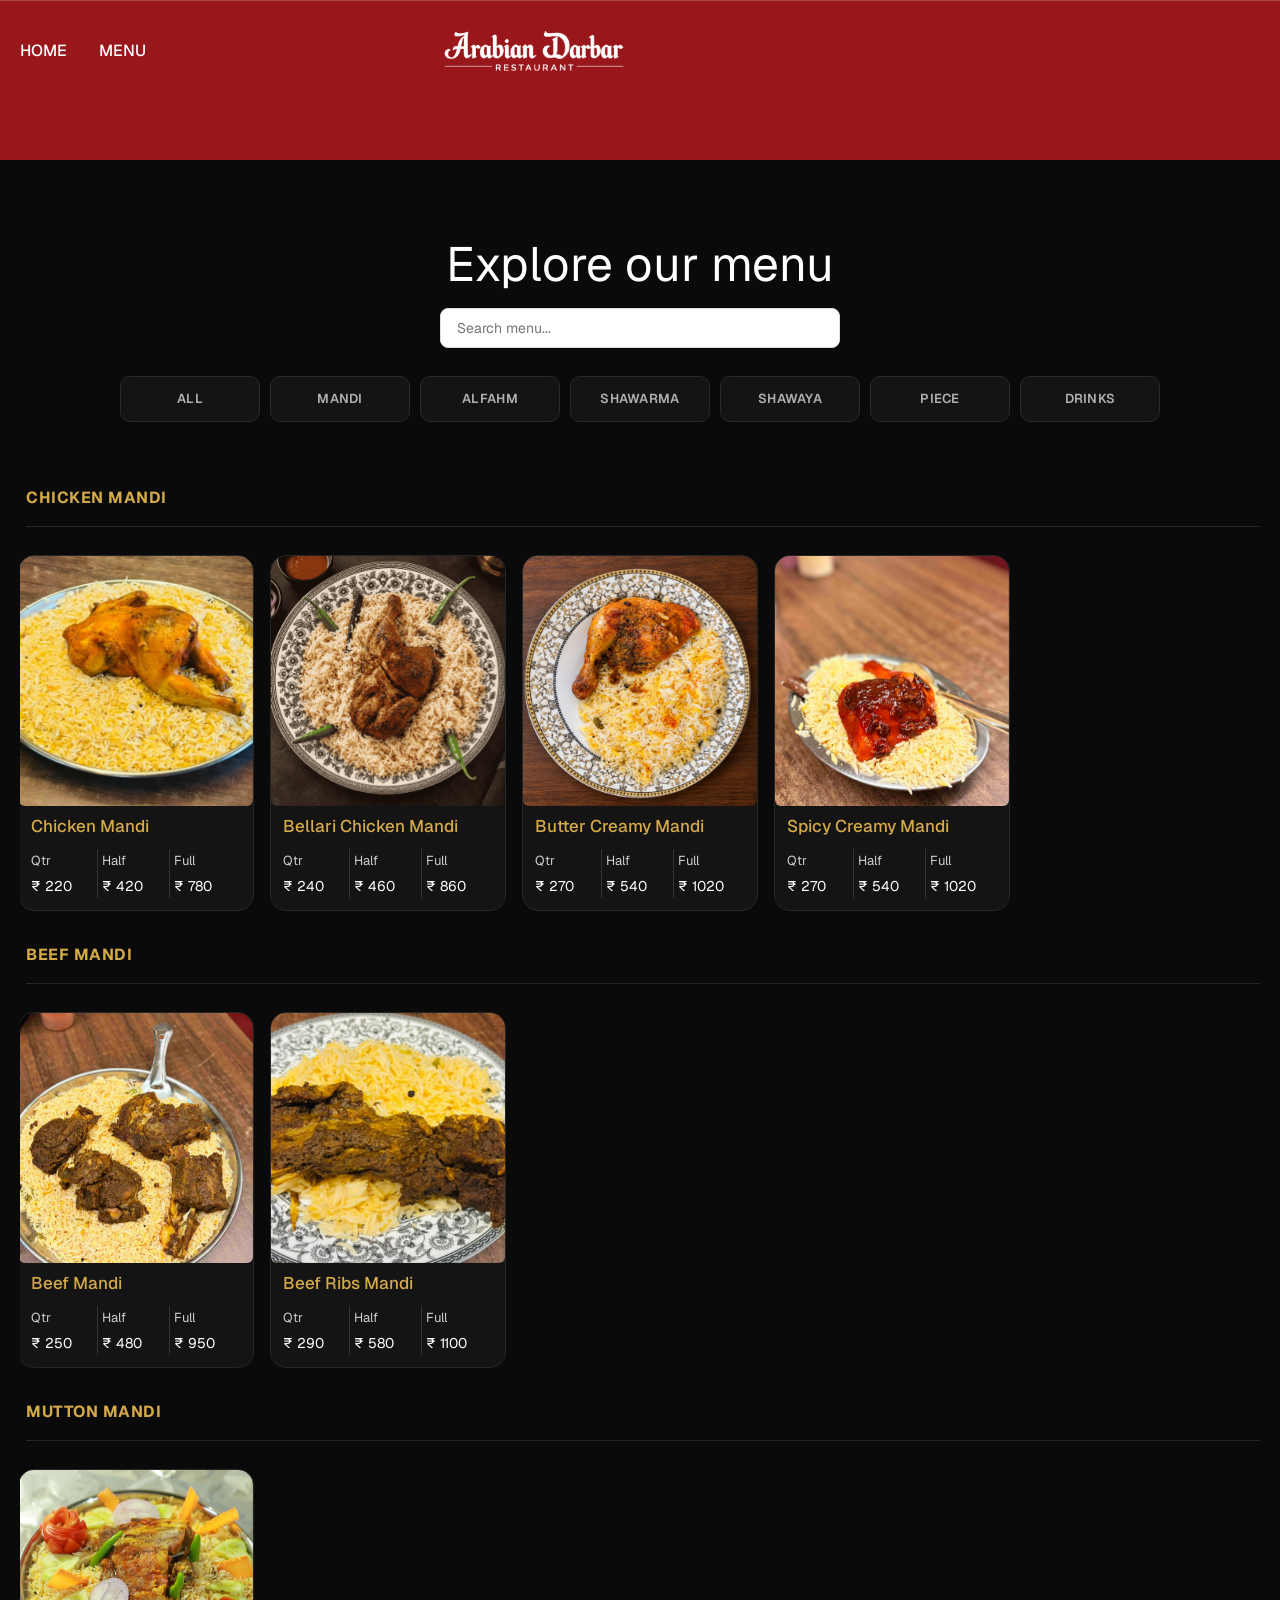
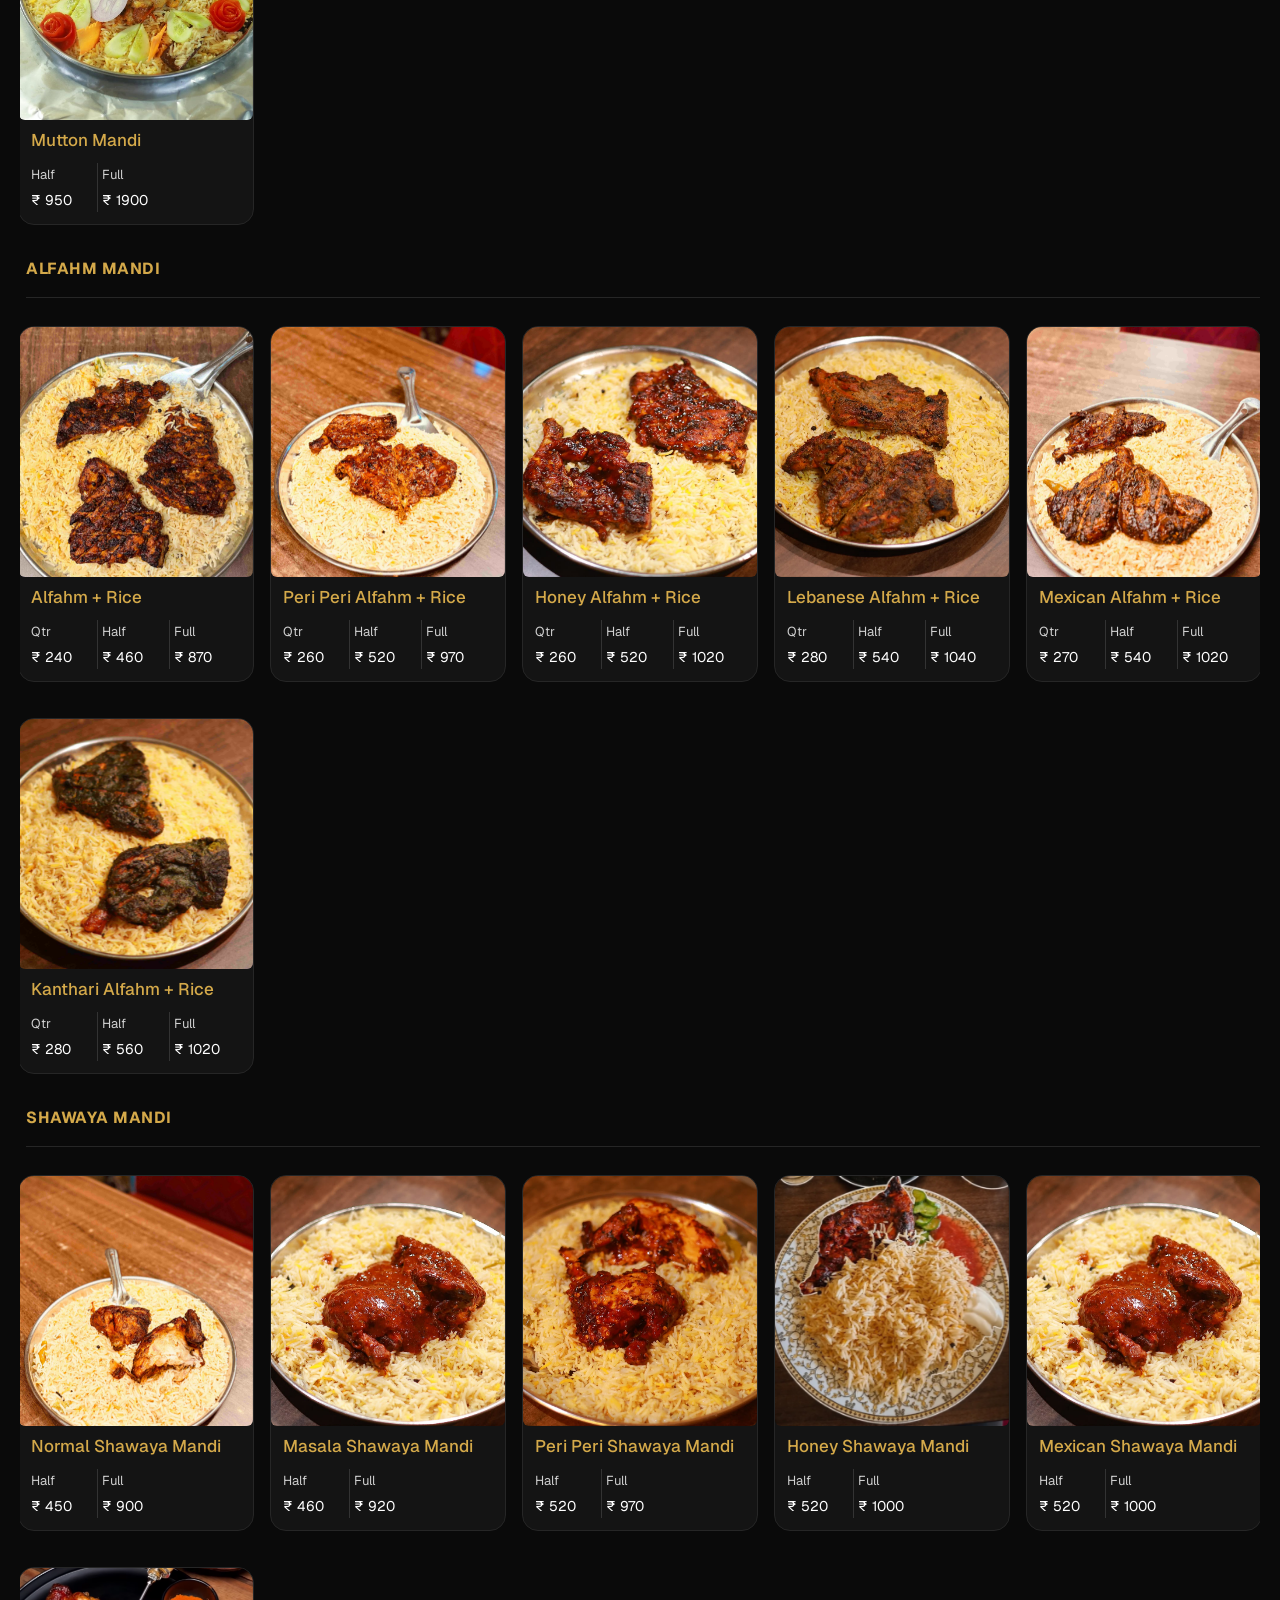
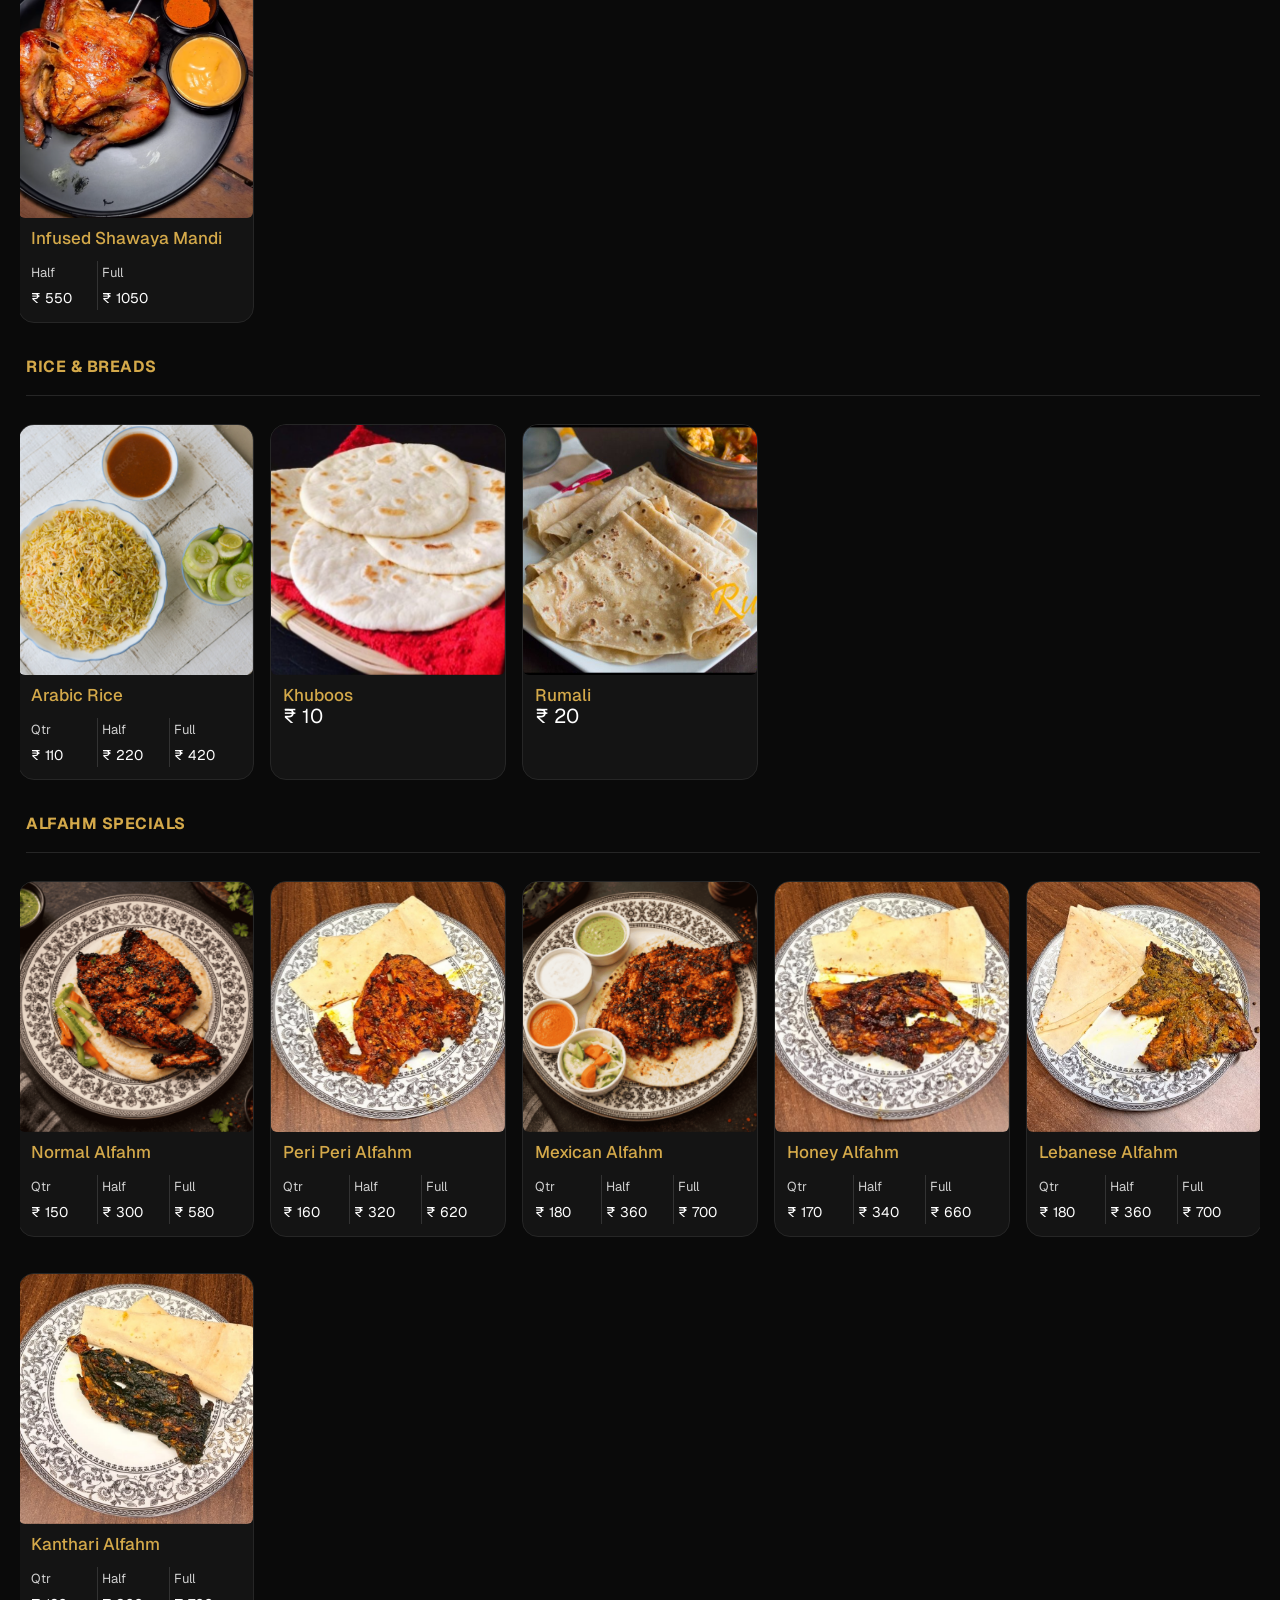
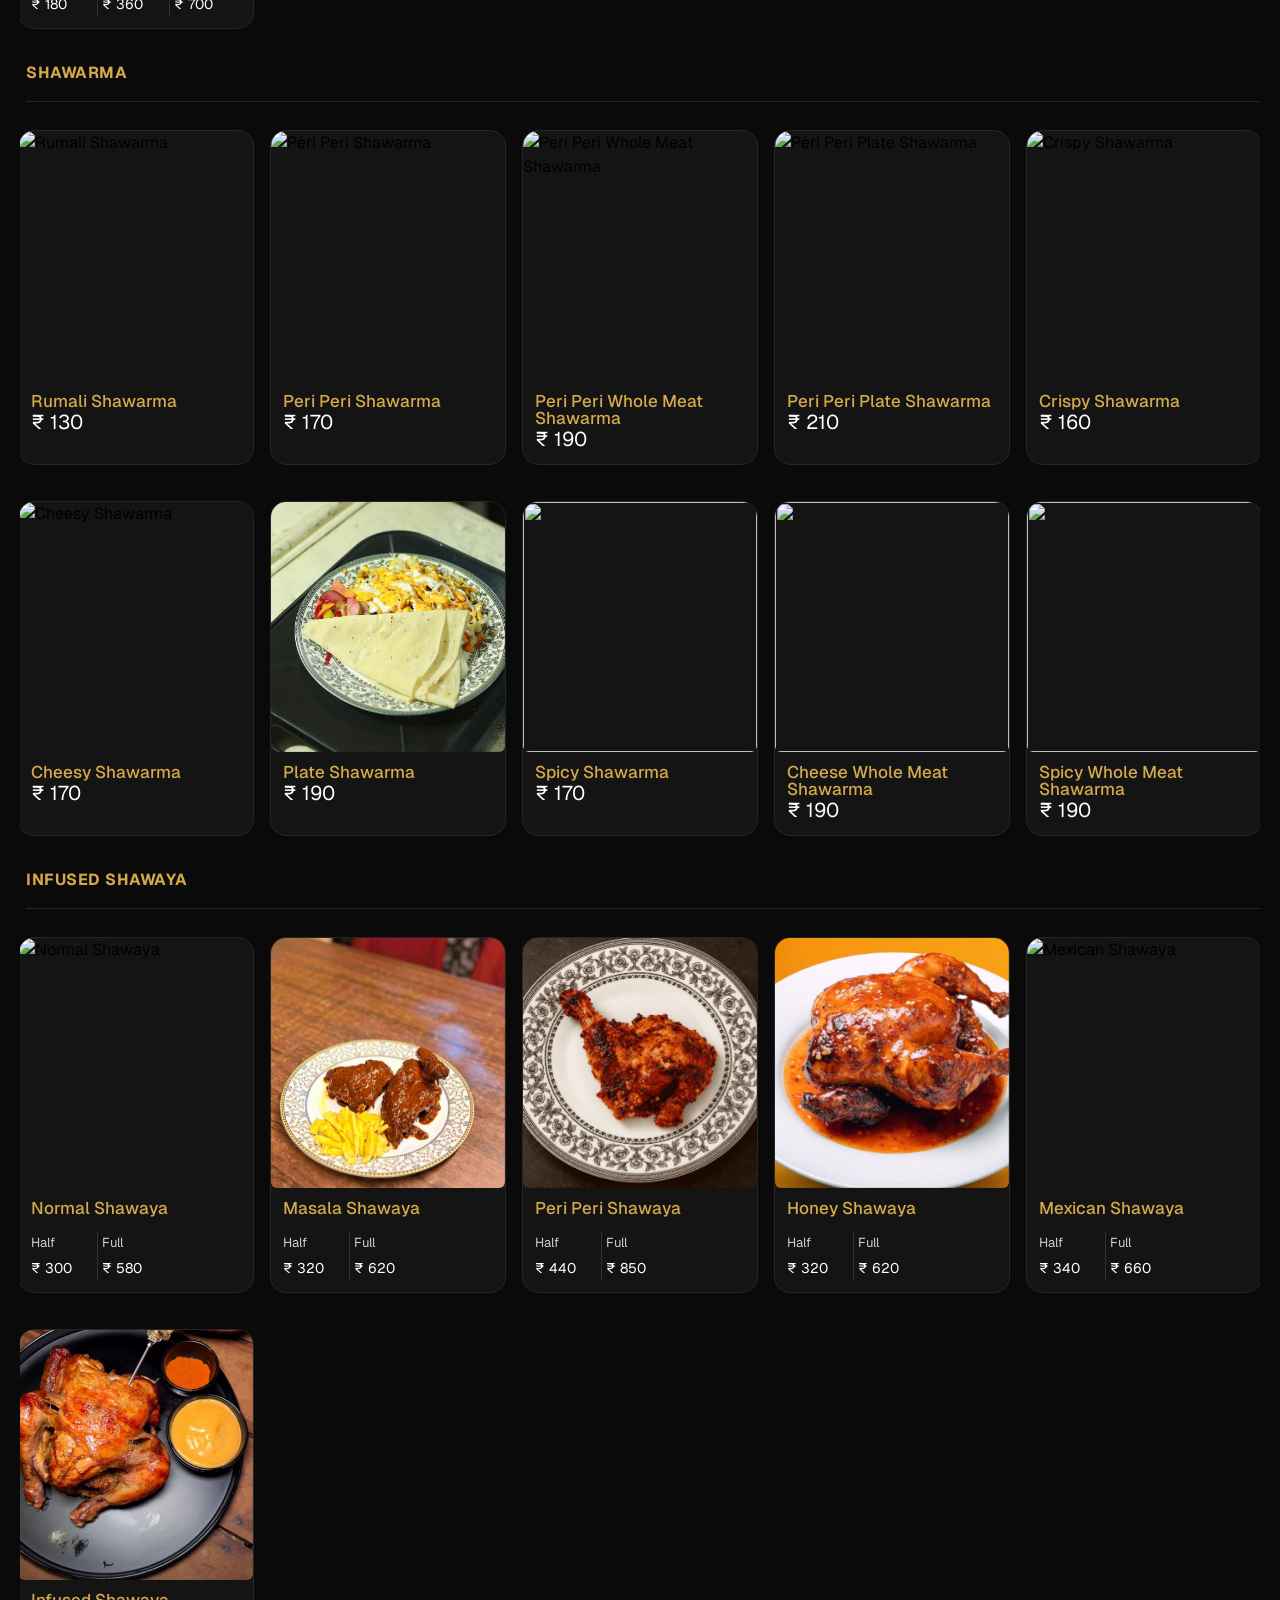
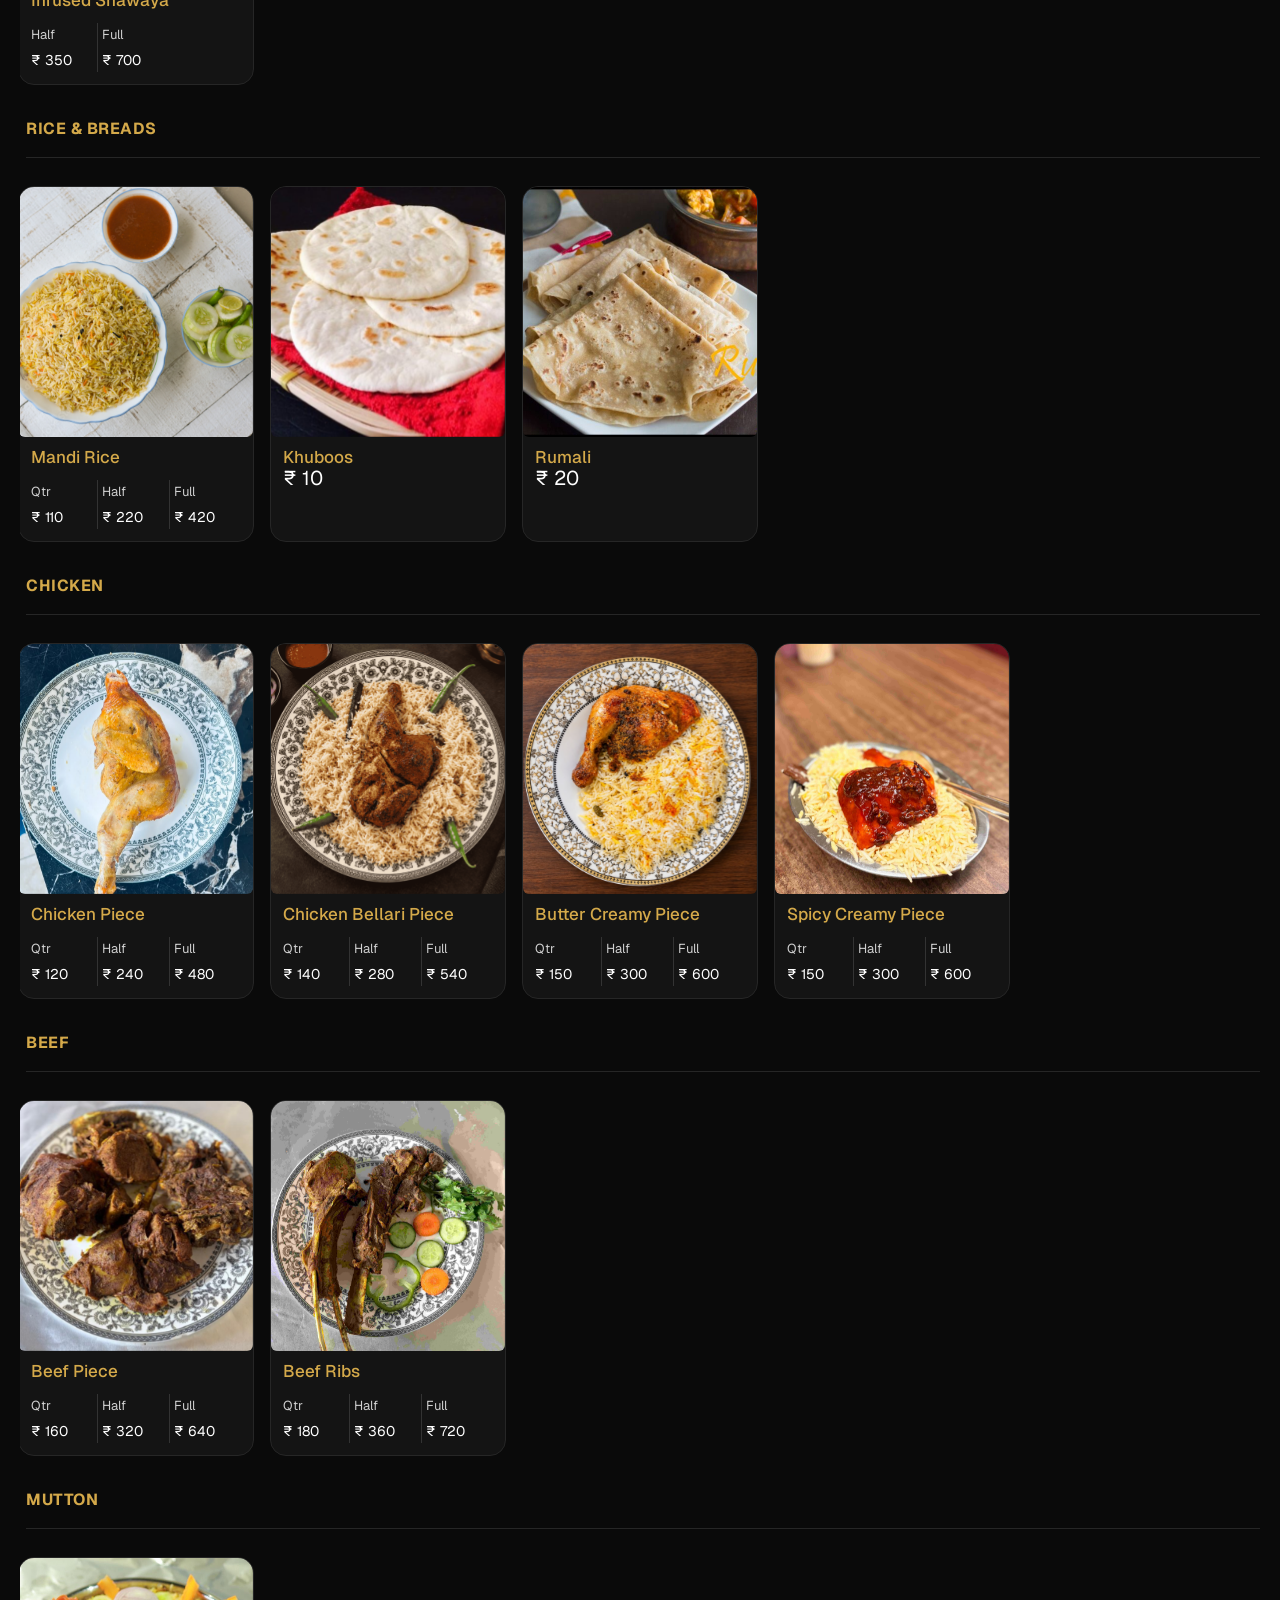
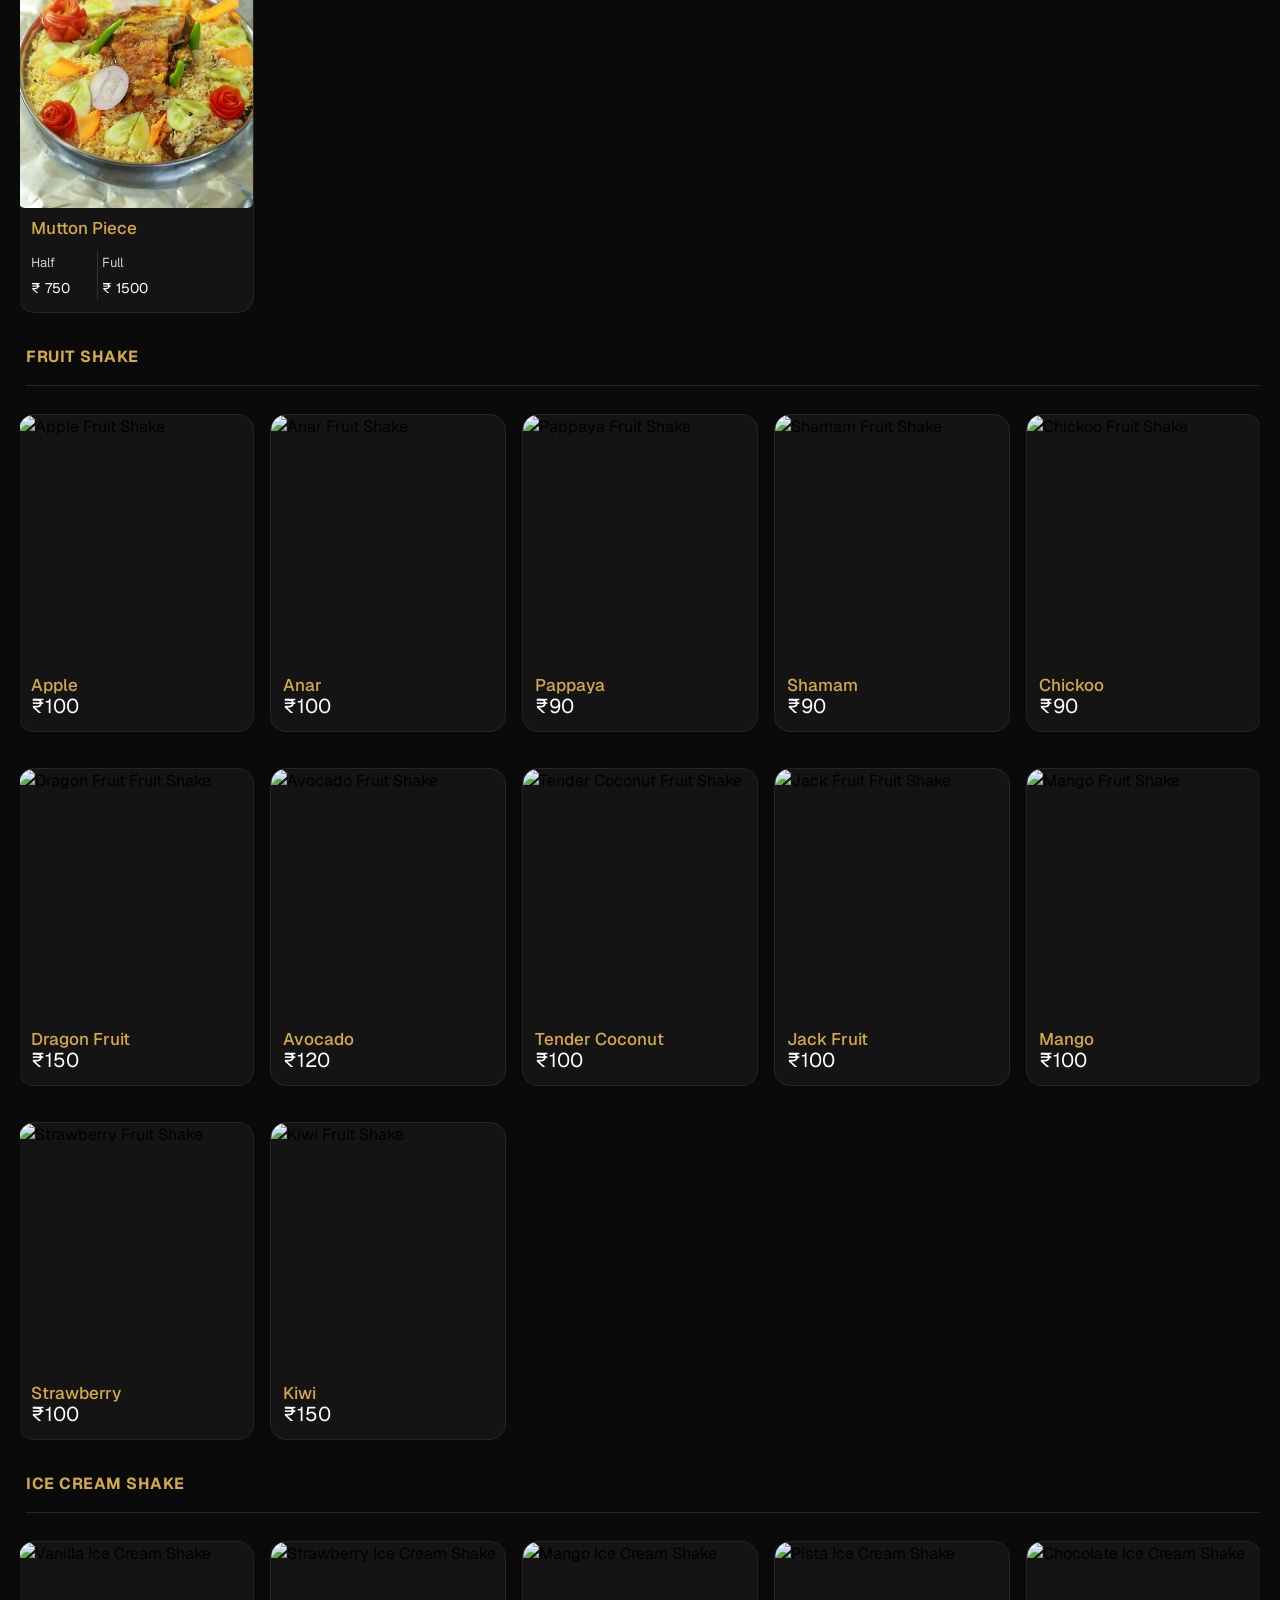
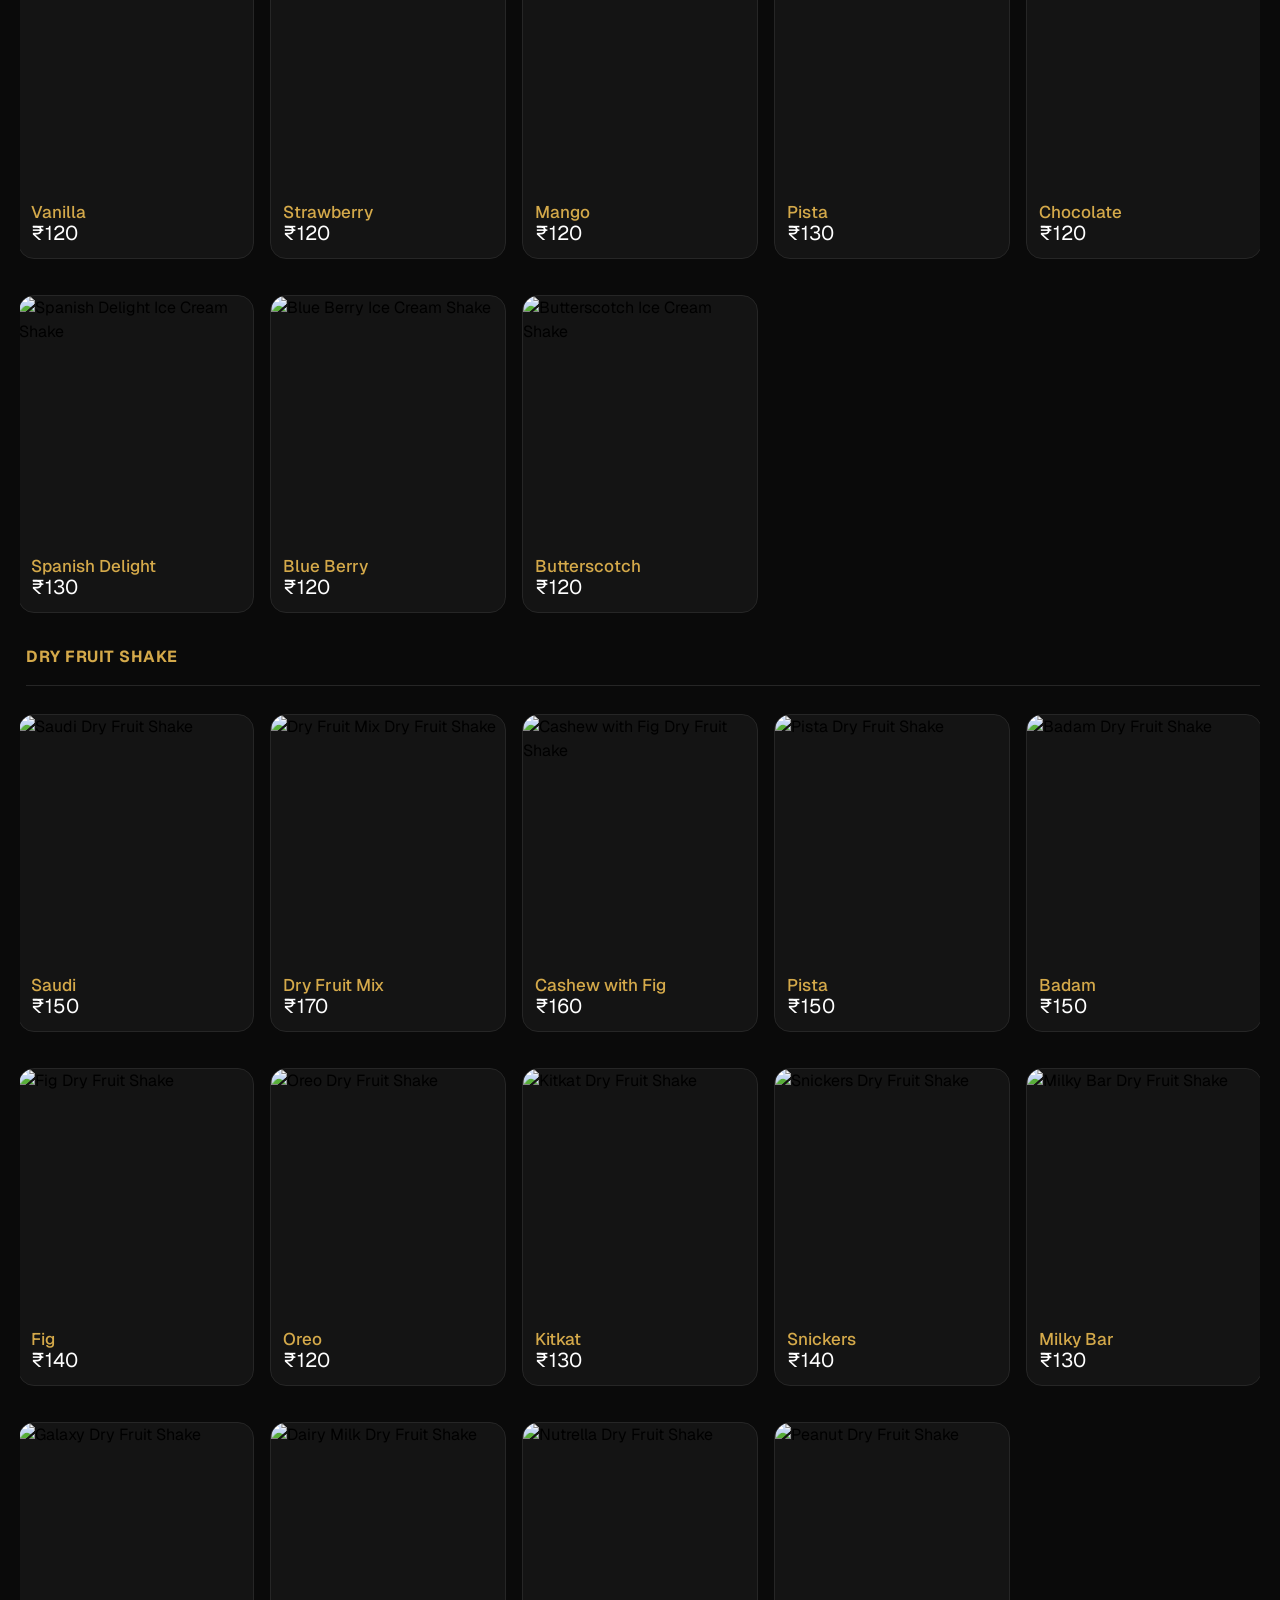
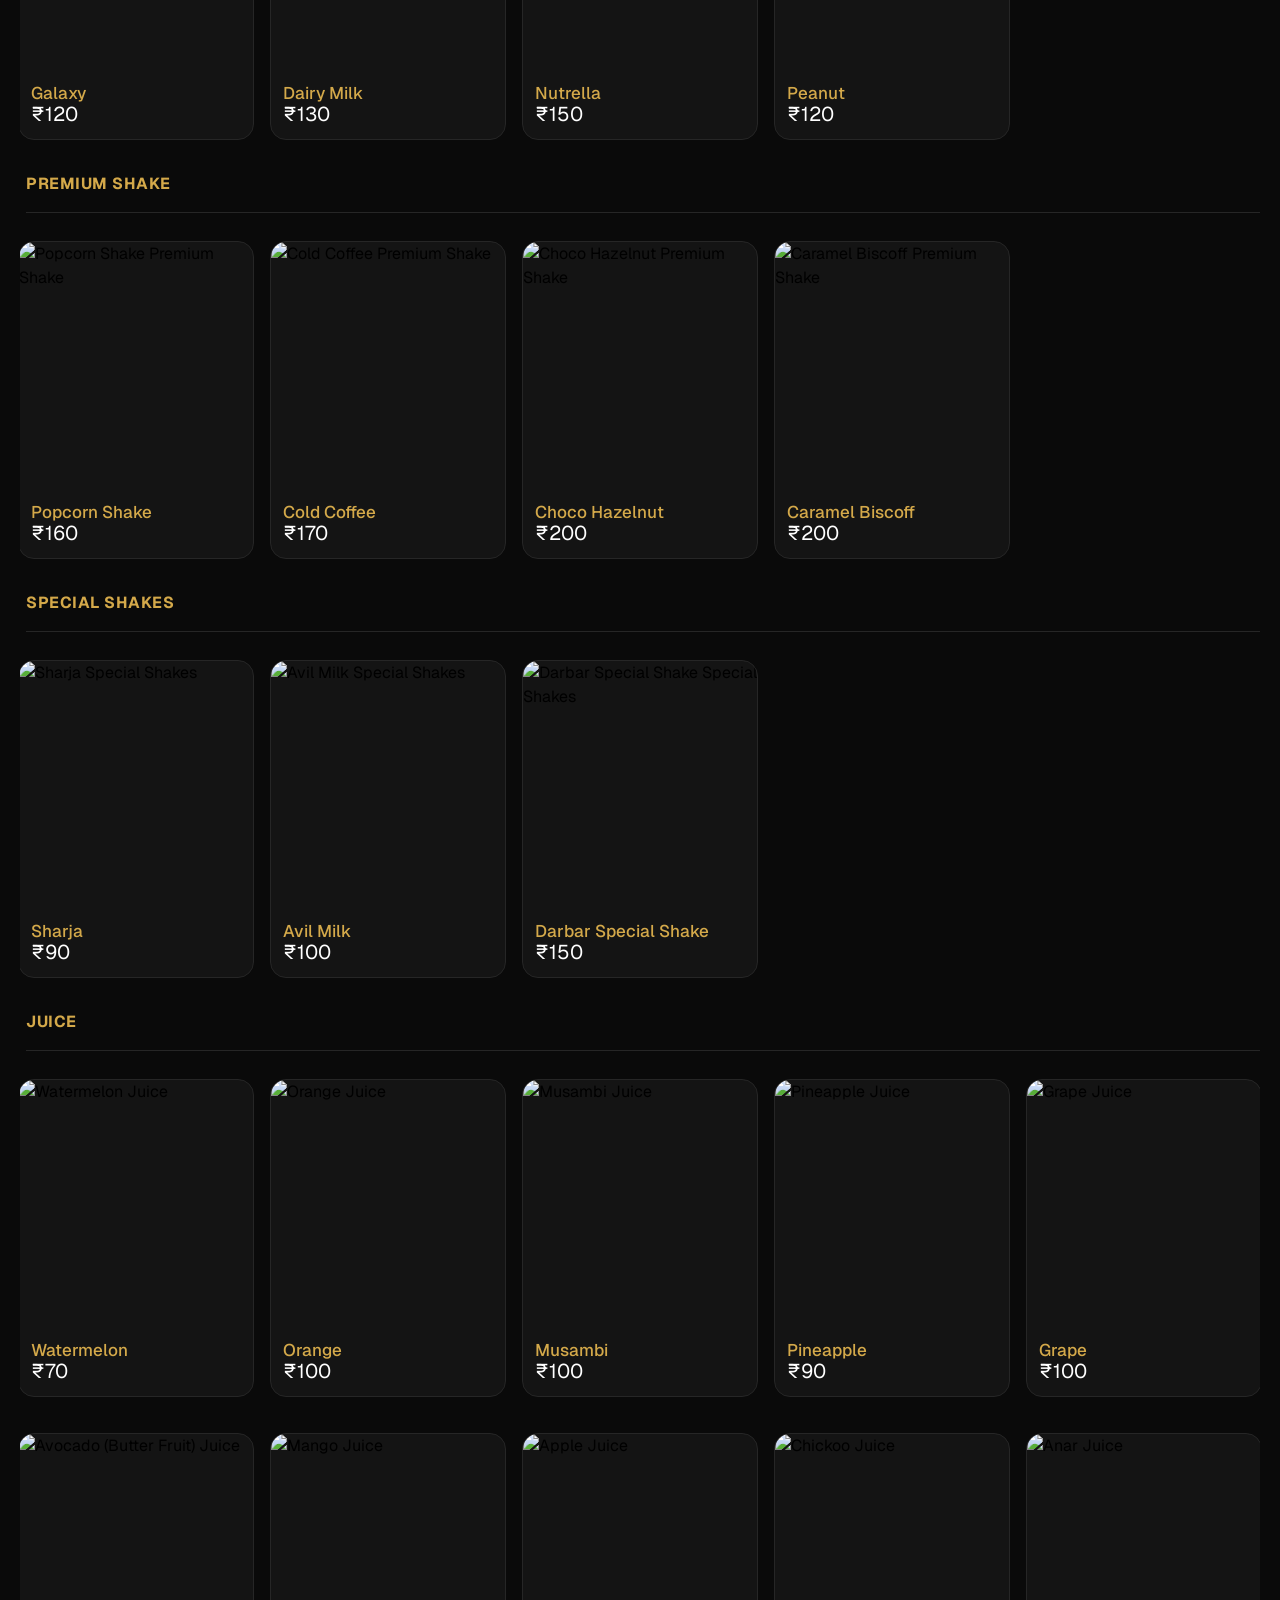
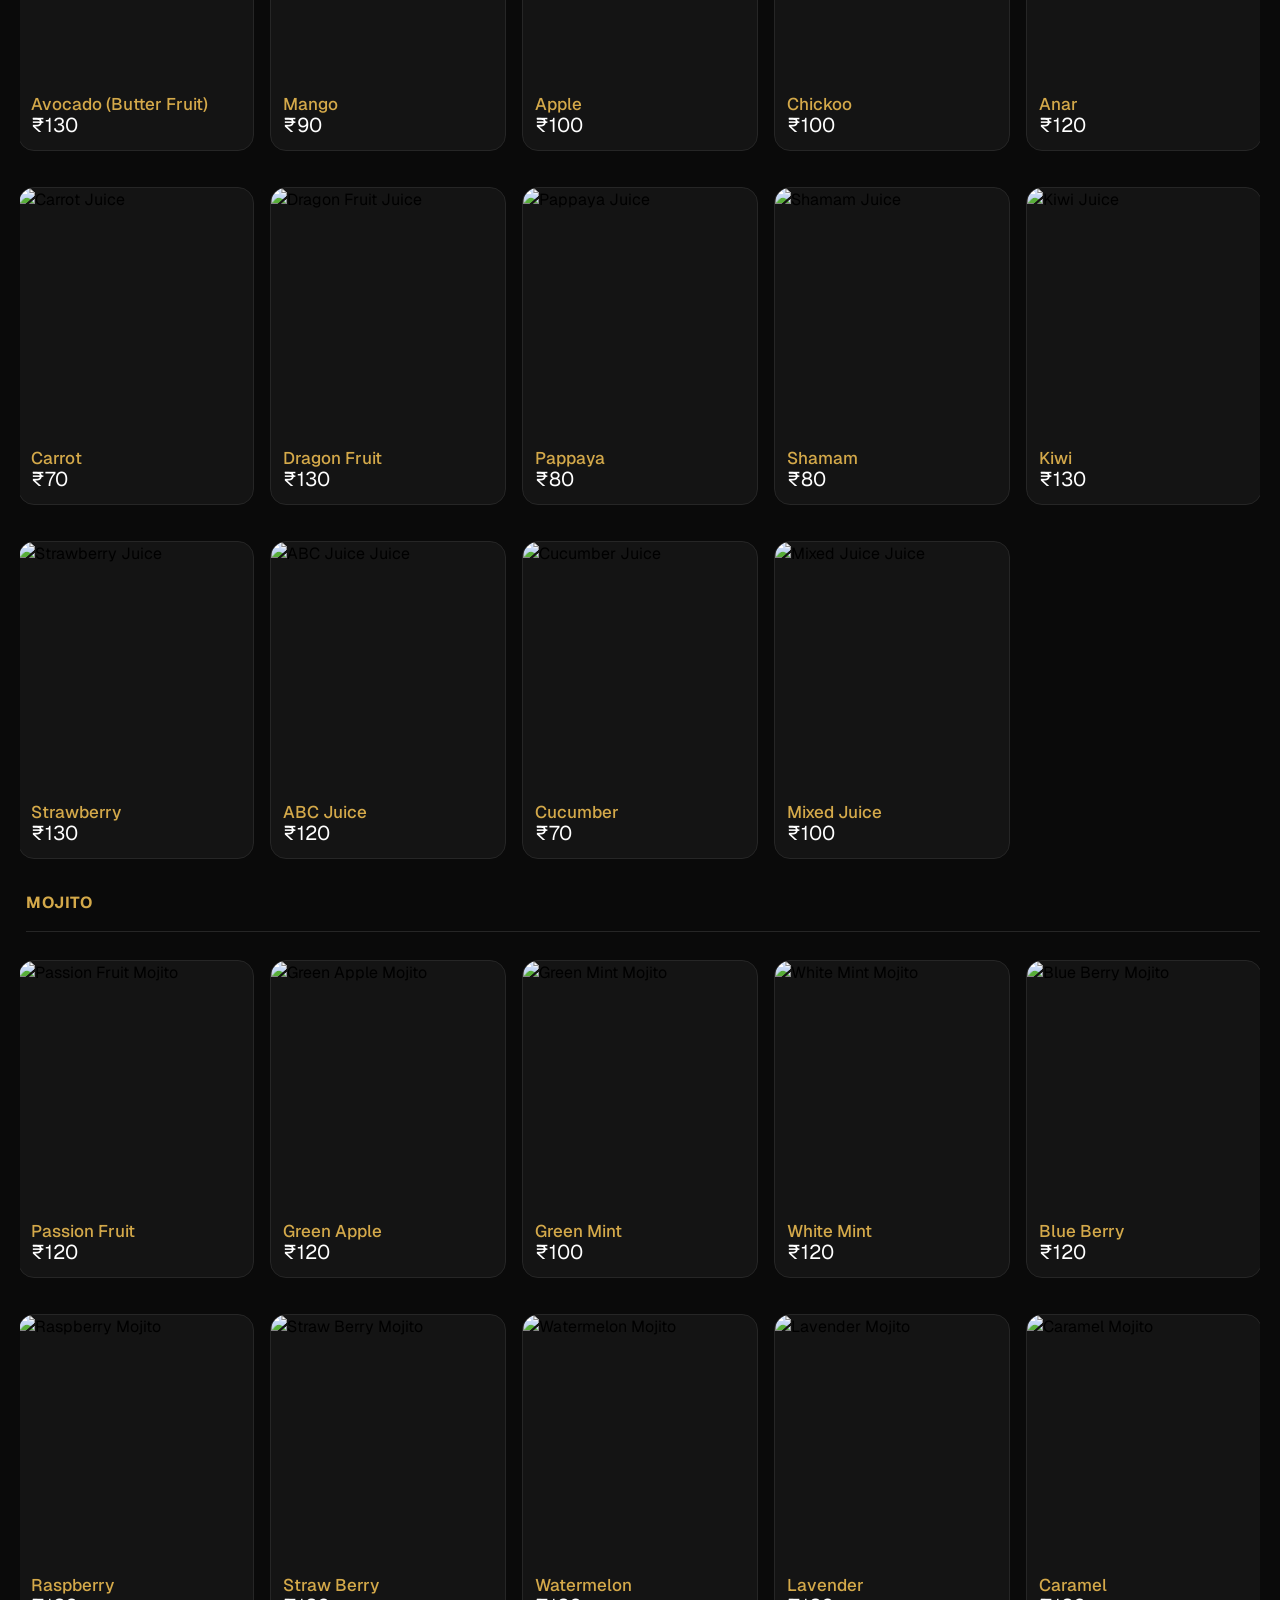
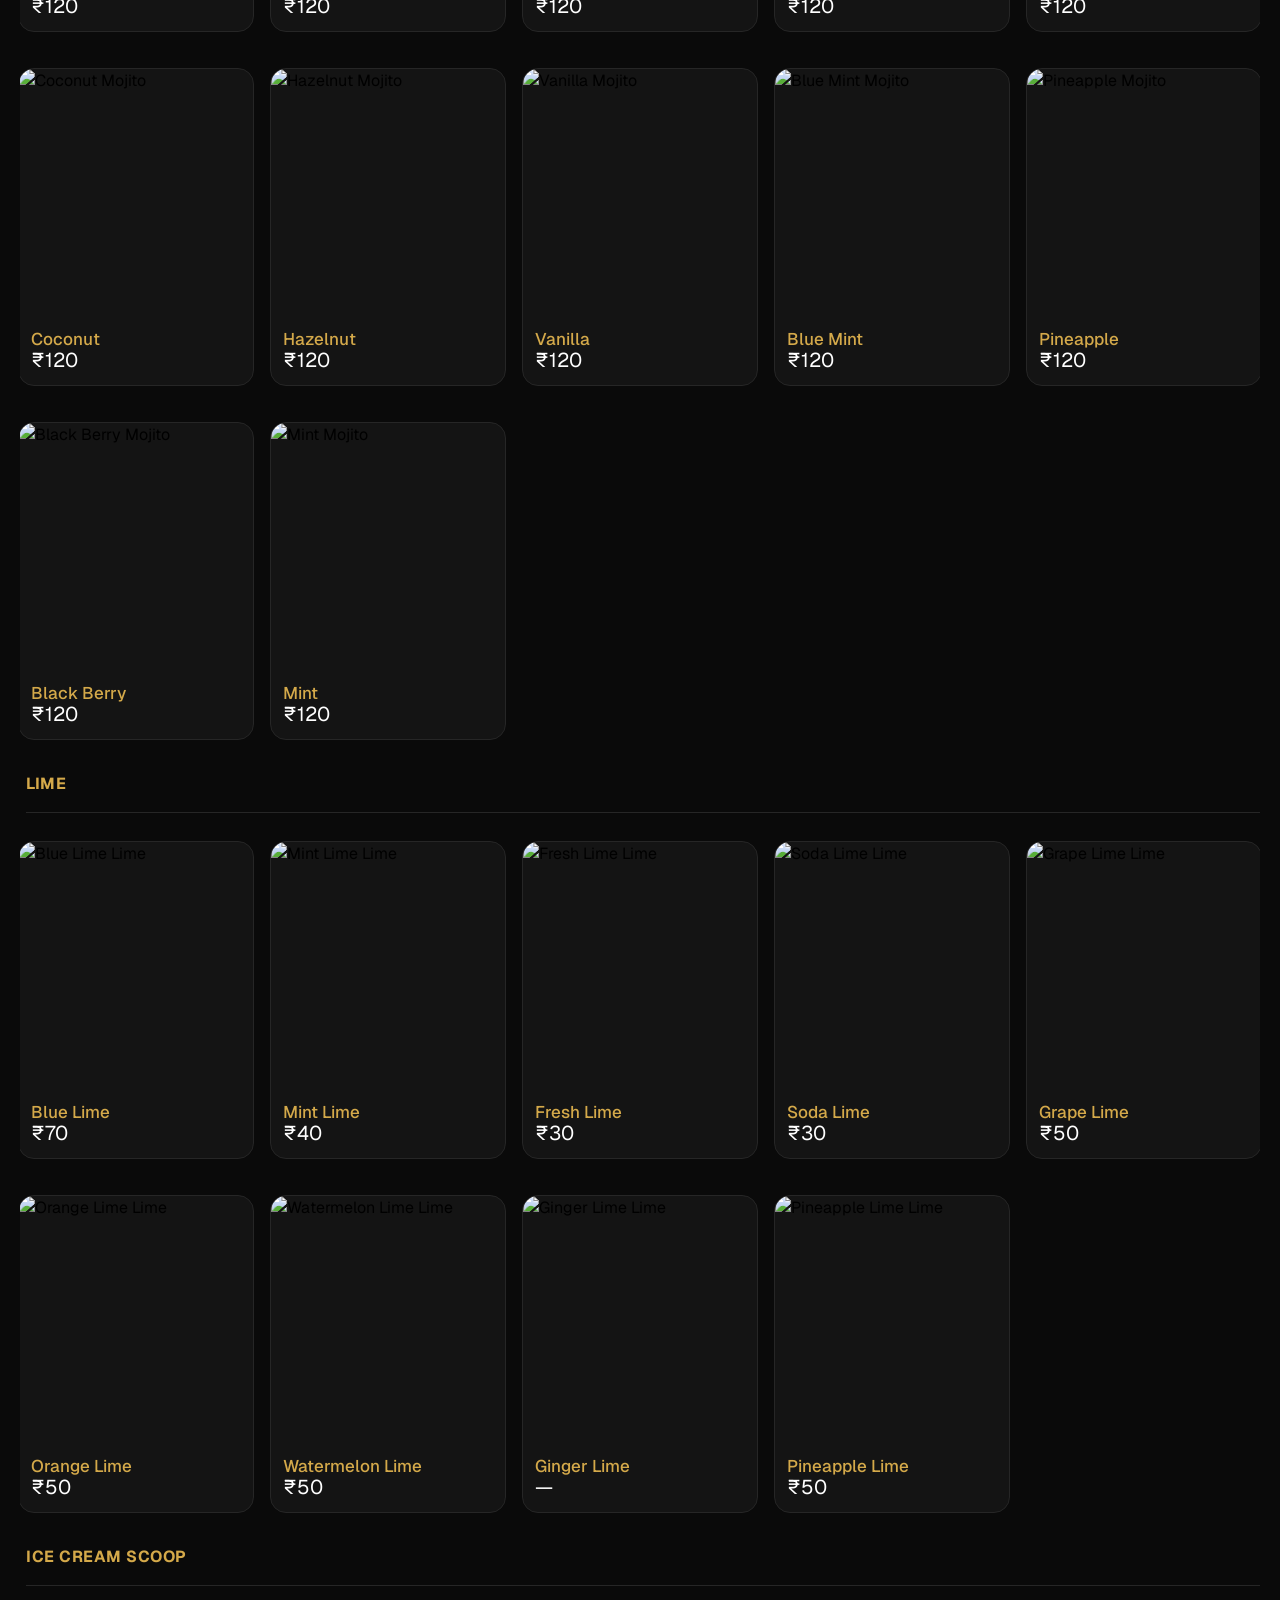
==== commit 4a92624c: "new" ====
--- a/menu.html
+++ b/menu.html
@@ -1339,10 +1339,10 @@
 
                 <div role="listitem" class="menu-collection-item w-dyn-item w-col w-col-4">
                   <div class="menu-card">
-                    <div class="slider-menu-image-div"><img src="./index_files/img/food/Mandi/Masala shawaya.jpeg" class="slider-menu-image"
+                    <div class="slider-menu-image-div"><img src="./index_files/img/cheesy.png" class="slider-menu-image"
                         alt="Infused Mandi"></div>
                     <div class="menu-card-content">
-                      <div class="h5-heading">Infused Mandi</div>
+                      <div class="h5-heading">Infused Shawaya Mandi</div>
                       <div class="menu-card-price-row">
                         <div class="price-option"><span class="price-label">Half</span><span
                             class="price-value">₹&nbsp;550</span></div>
@@ -1818,10 +1818,10 @@
                 <div role="listitem" class="menu-collection-item w-dyn-item w-col w-col-4">
                   <div class="menu-card">
                     <div class="slider-menu-image-div">
-                      <img src="./index_files/img/cheesy.png" class="slider-menu-image" alt="Cheesy Shawaya">
-                    </div>
-                    <div class="menu-card-content">
-                      <div class="h5-heading">Cheesy Shawaya</div>
+                      <img src="./index_files/img/food/periperi-shwaya.png" class="slider-menu-image" alt="Cheesy Shawaya">
+                    </div>
+                    <div class="menu-card-content">
+                      <div class="h5-heading">Peri Peri Shawaya</div>
                       <div class="menu-card-price-row">
                         <div class="price-option"><span class="price-label">Half</span><span
                             class="price-value">₹&nbsp;440</span></div>
@@ -1966,7 +1966,7 @@
         <div class="menu-card">
           <div class="slider-menu-image-div"><img src="./index_files/img/food/bellari -mandi.png" class="slider-menu-image" alt="Chicken Bellari Mandi Piece Only"></div>
           <div class="menu-card-content">
-            <div class="h5-heading">Chicken Bellari </div>
+            <div class="h5-heading">Chicken Bellari Piece </div>
             <div class="menu-card-price-row">
               <div class="price-option"><span class="price-label">Qtr</span><span class="price-value">₹&nbsp;140</span></div>
               <div class="price-option"><span class="price-label">Half</span><span class="price-value">₹&nbsp;280</span></div>
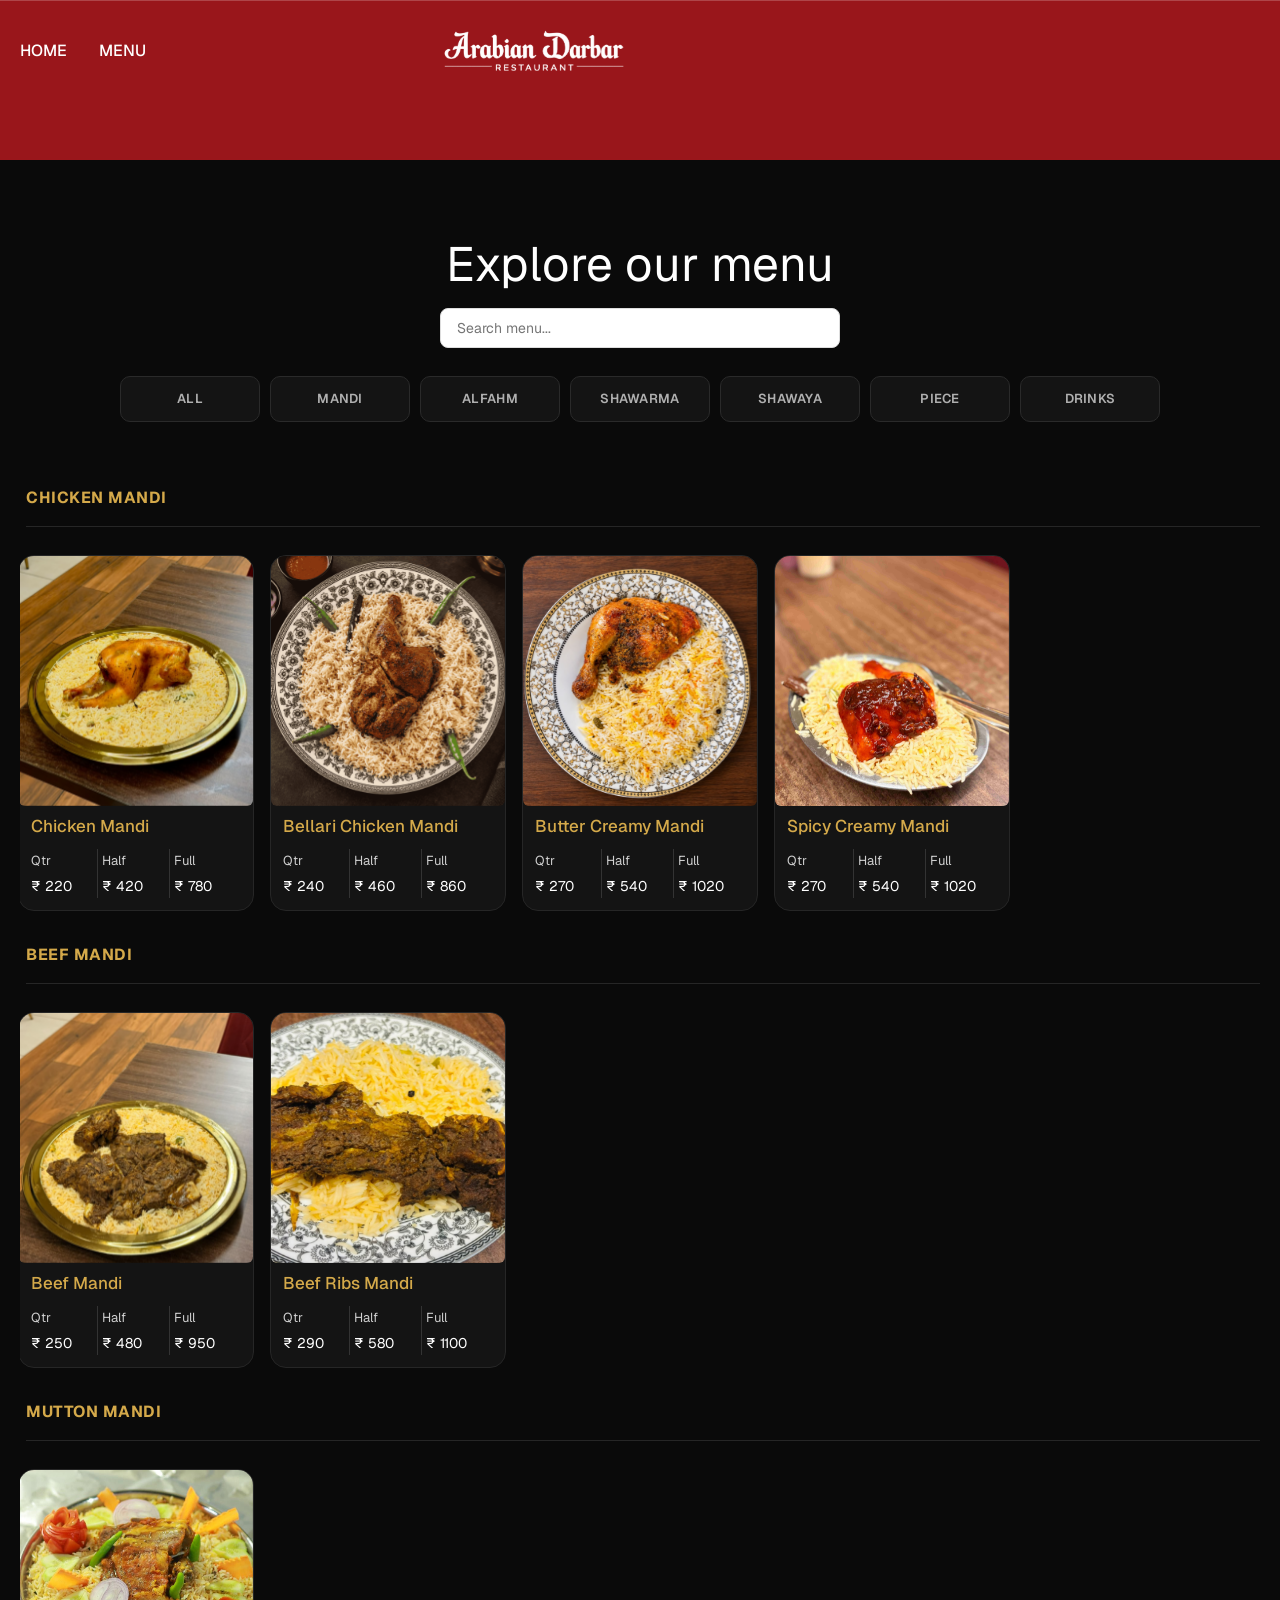
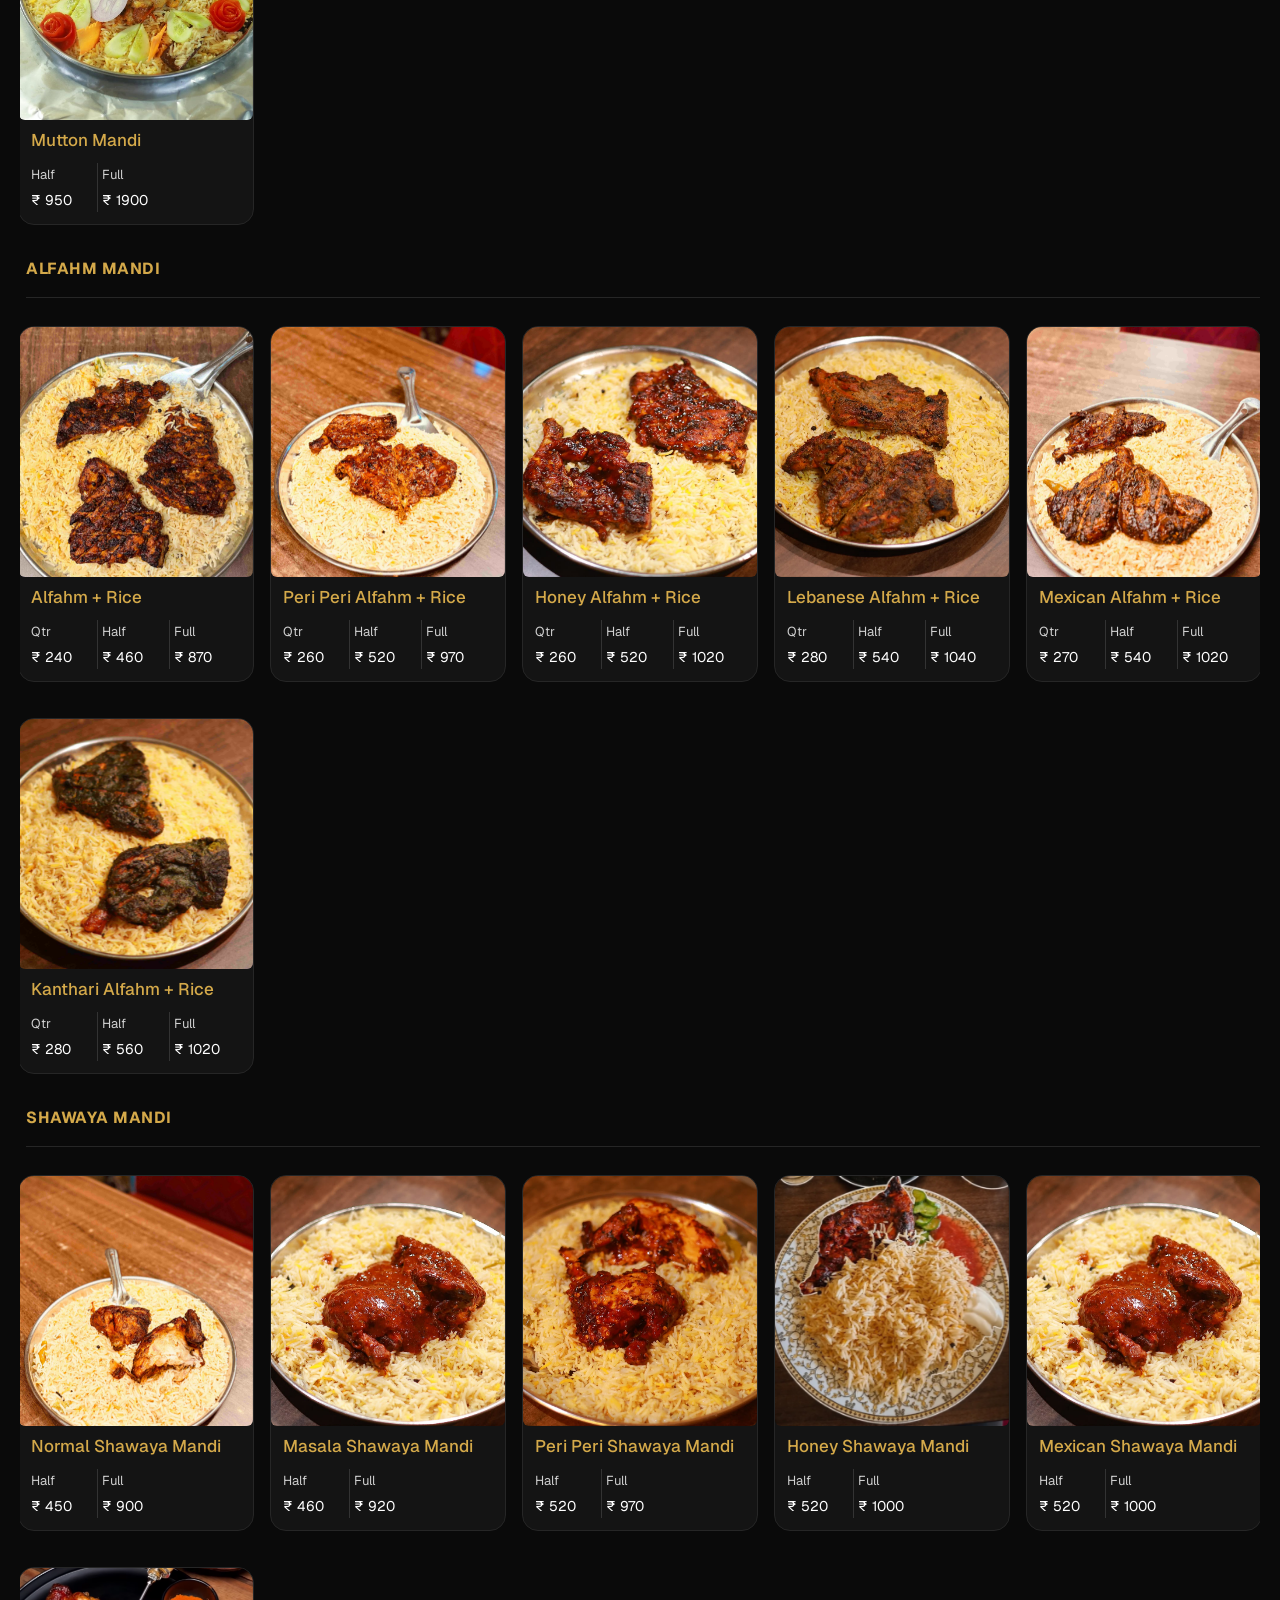
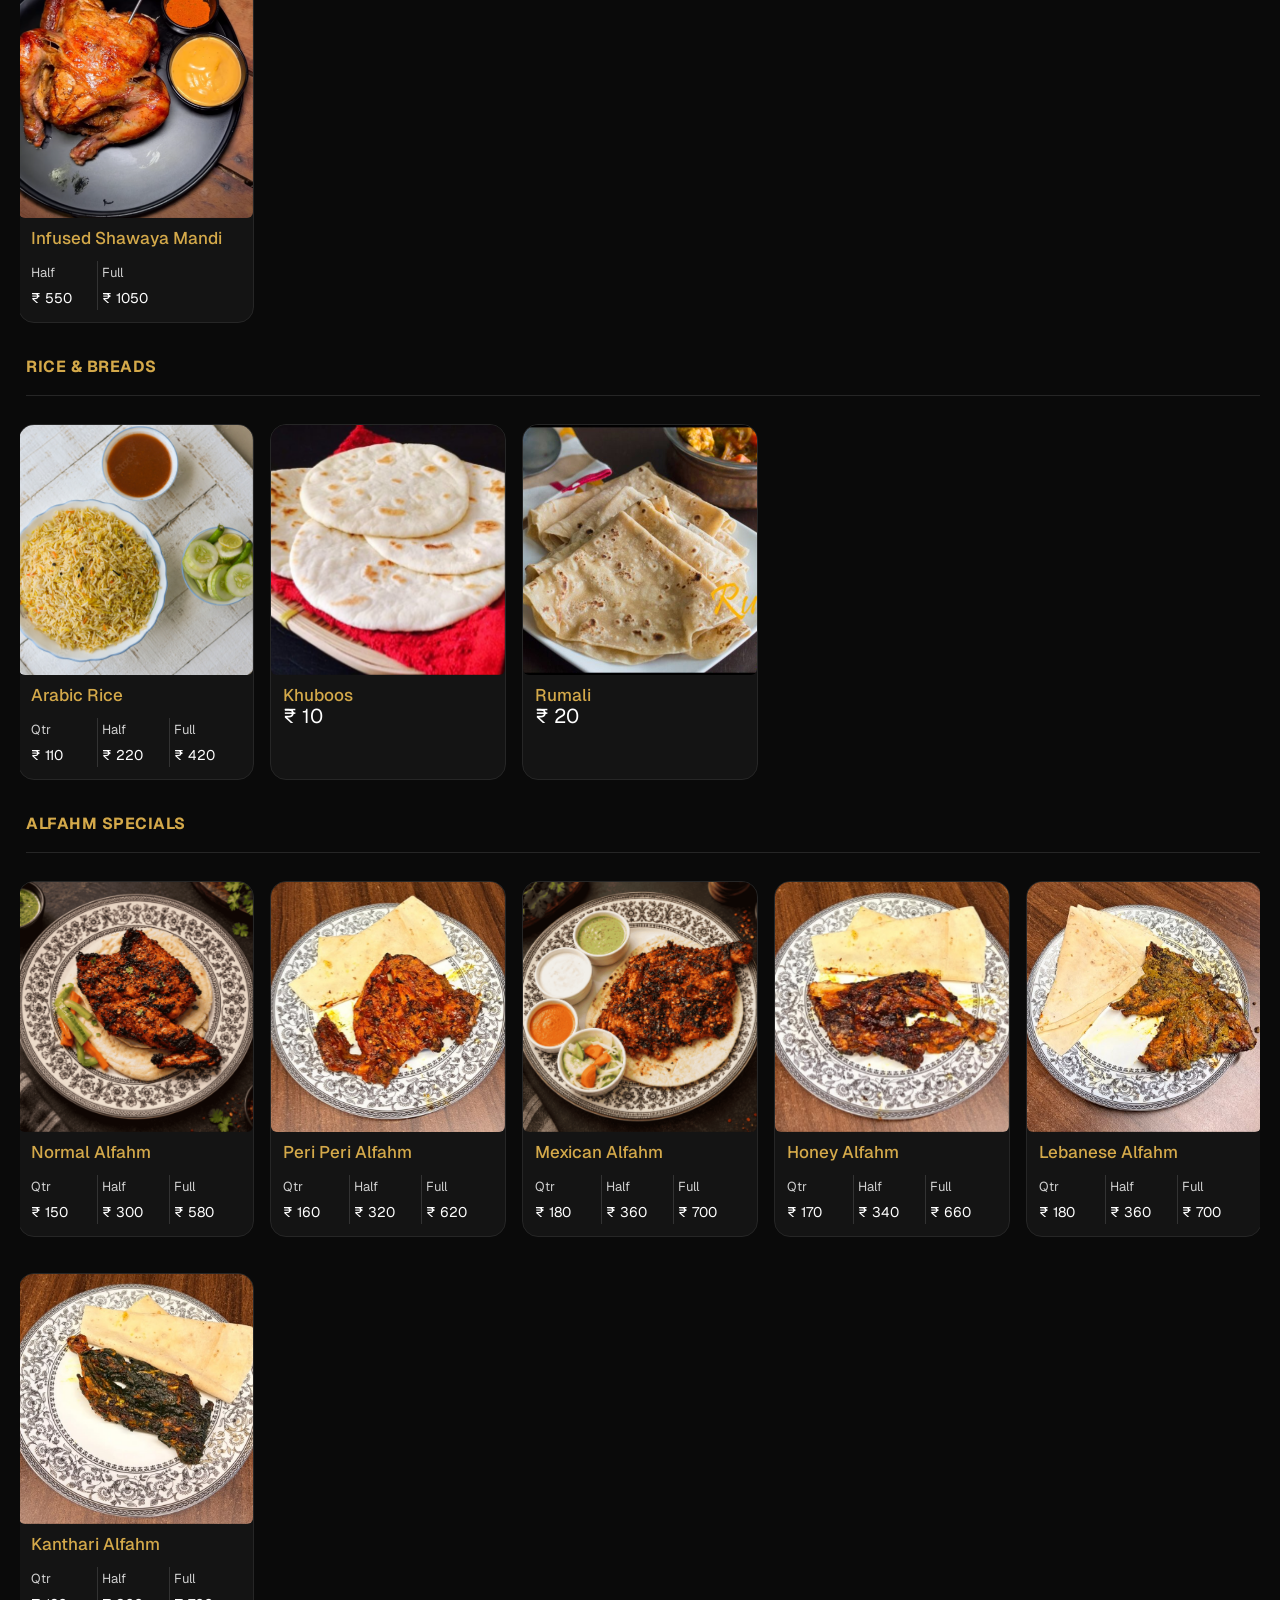
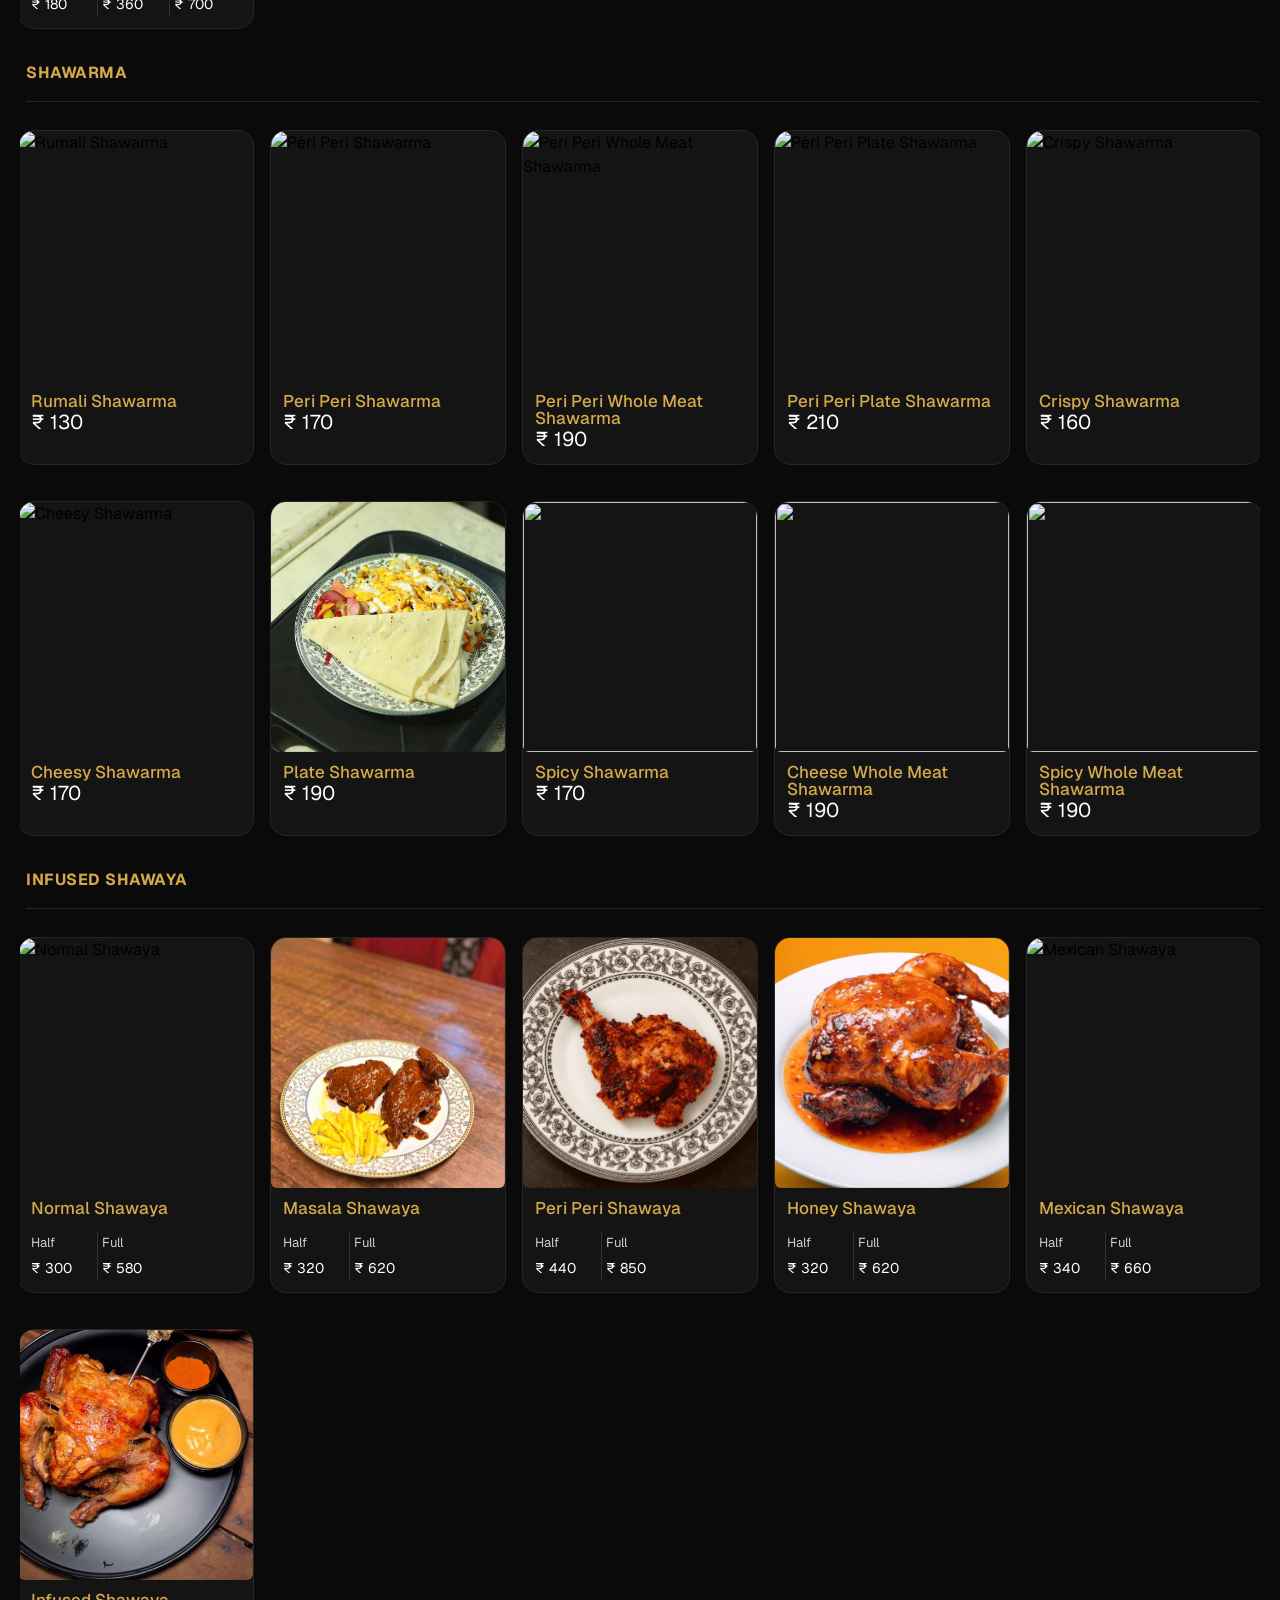
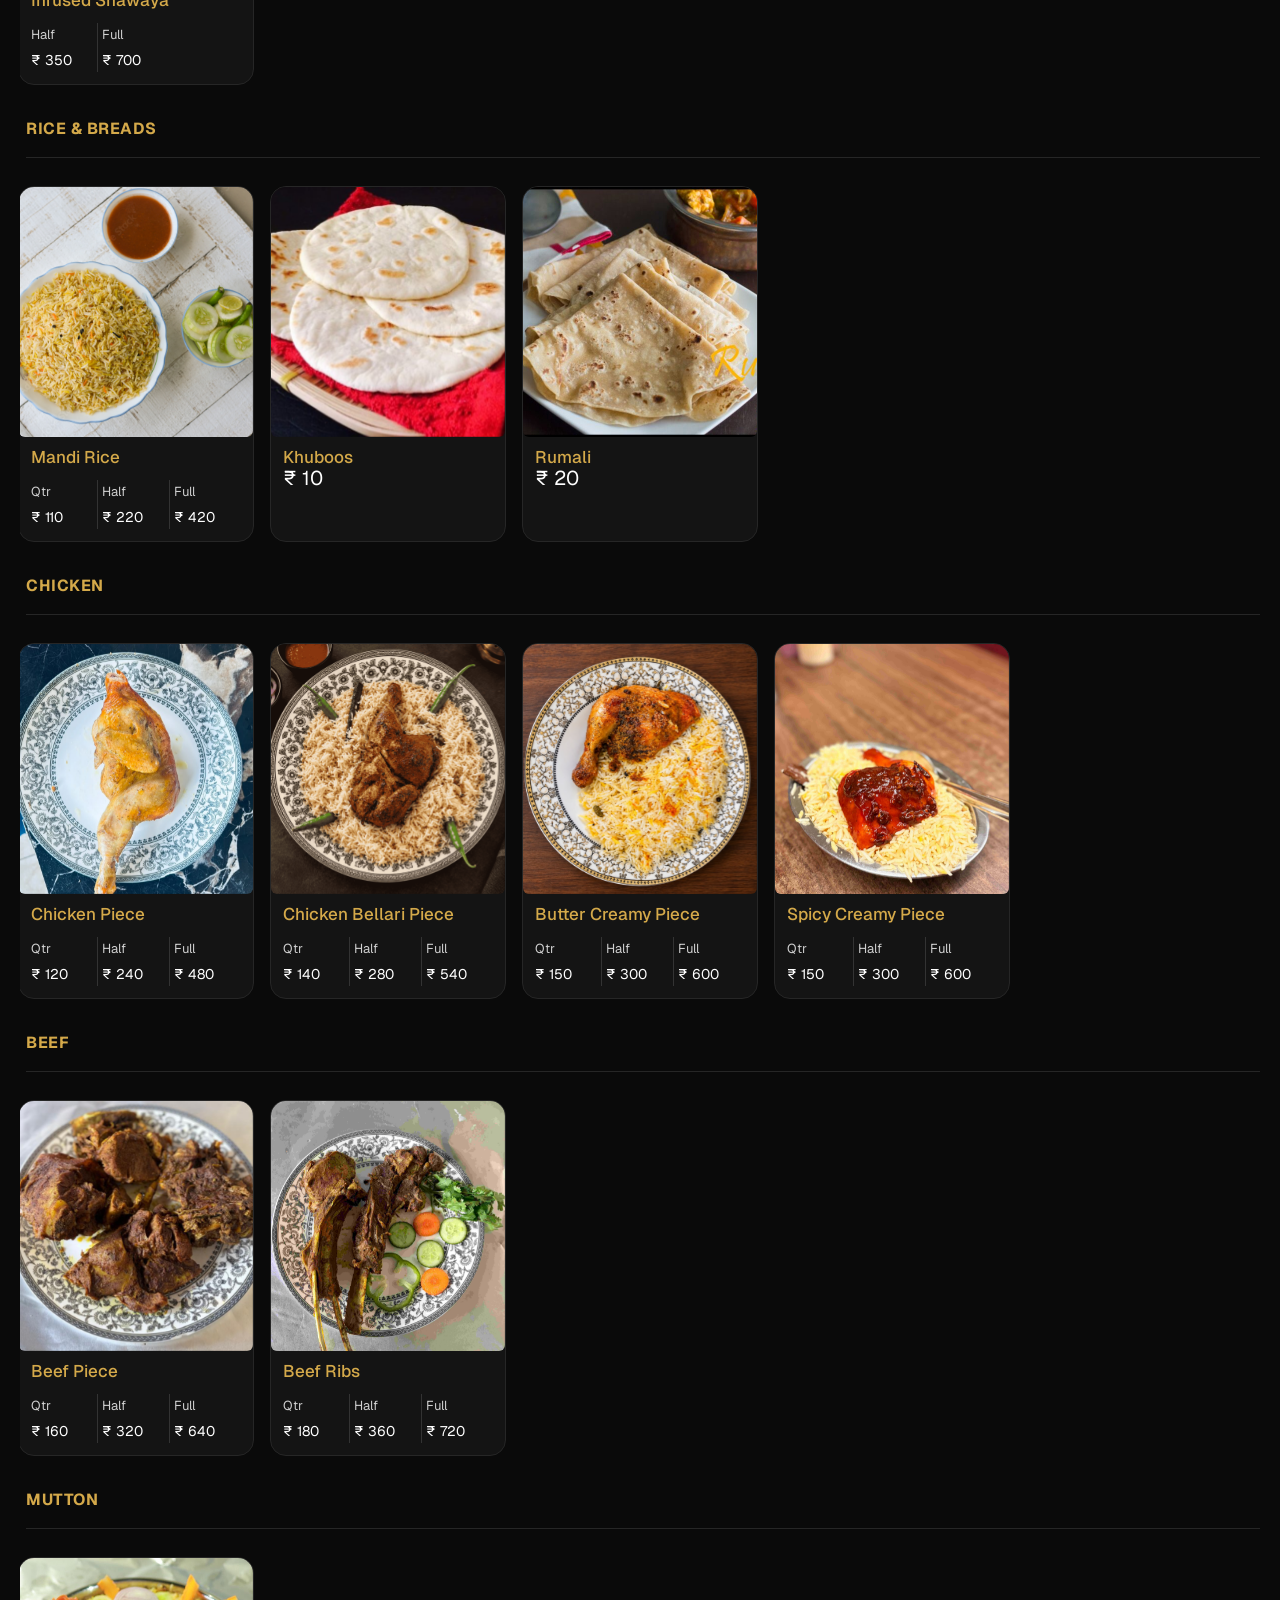
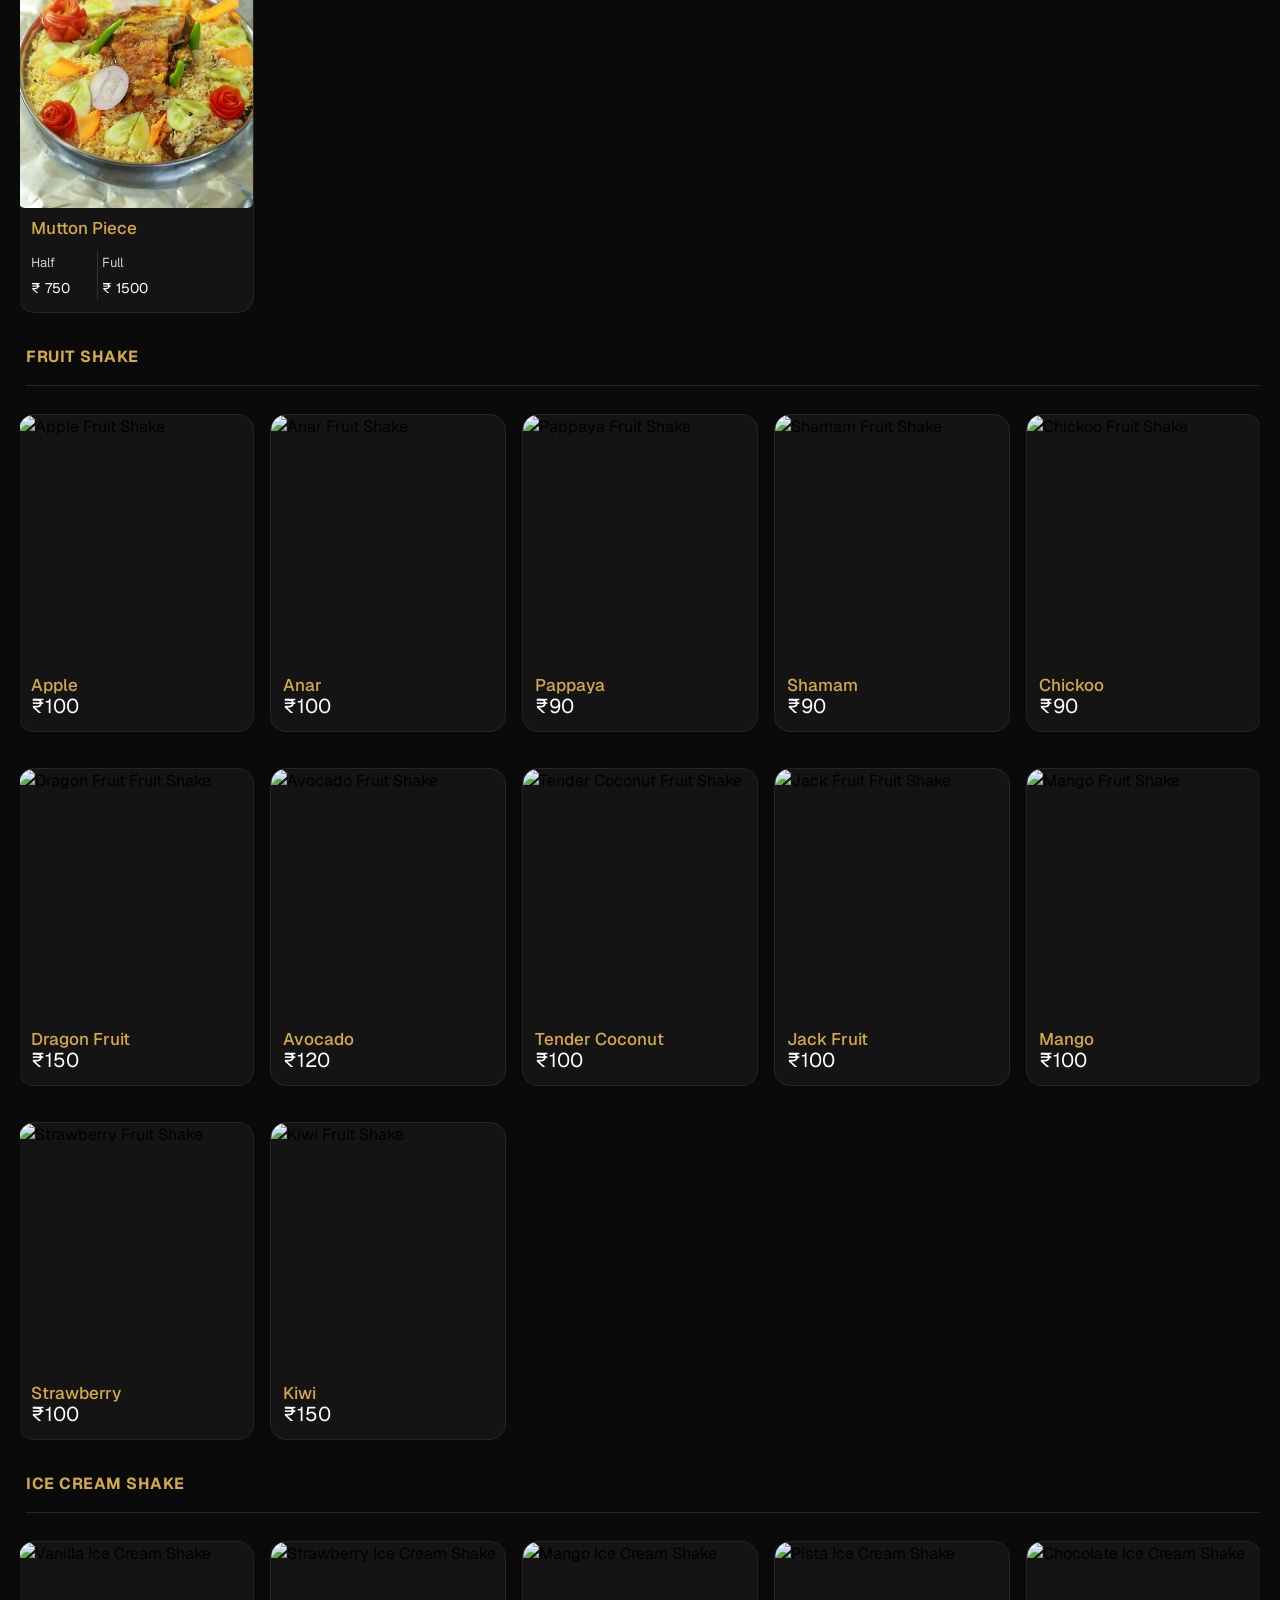
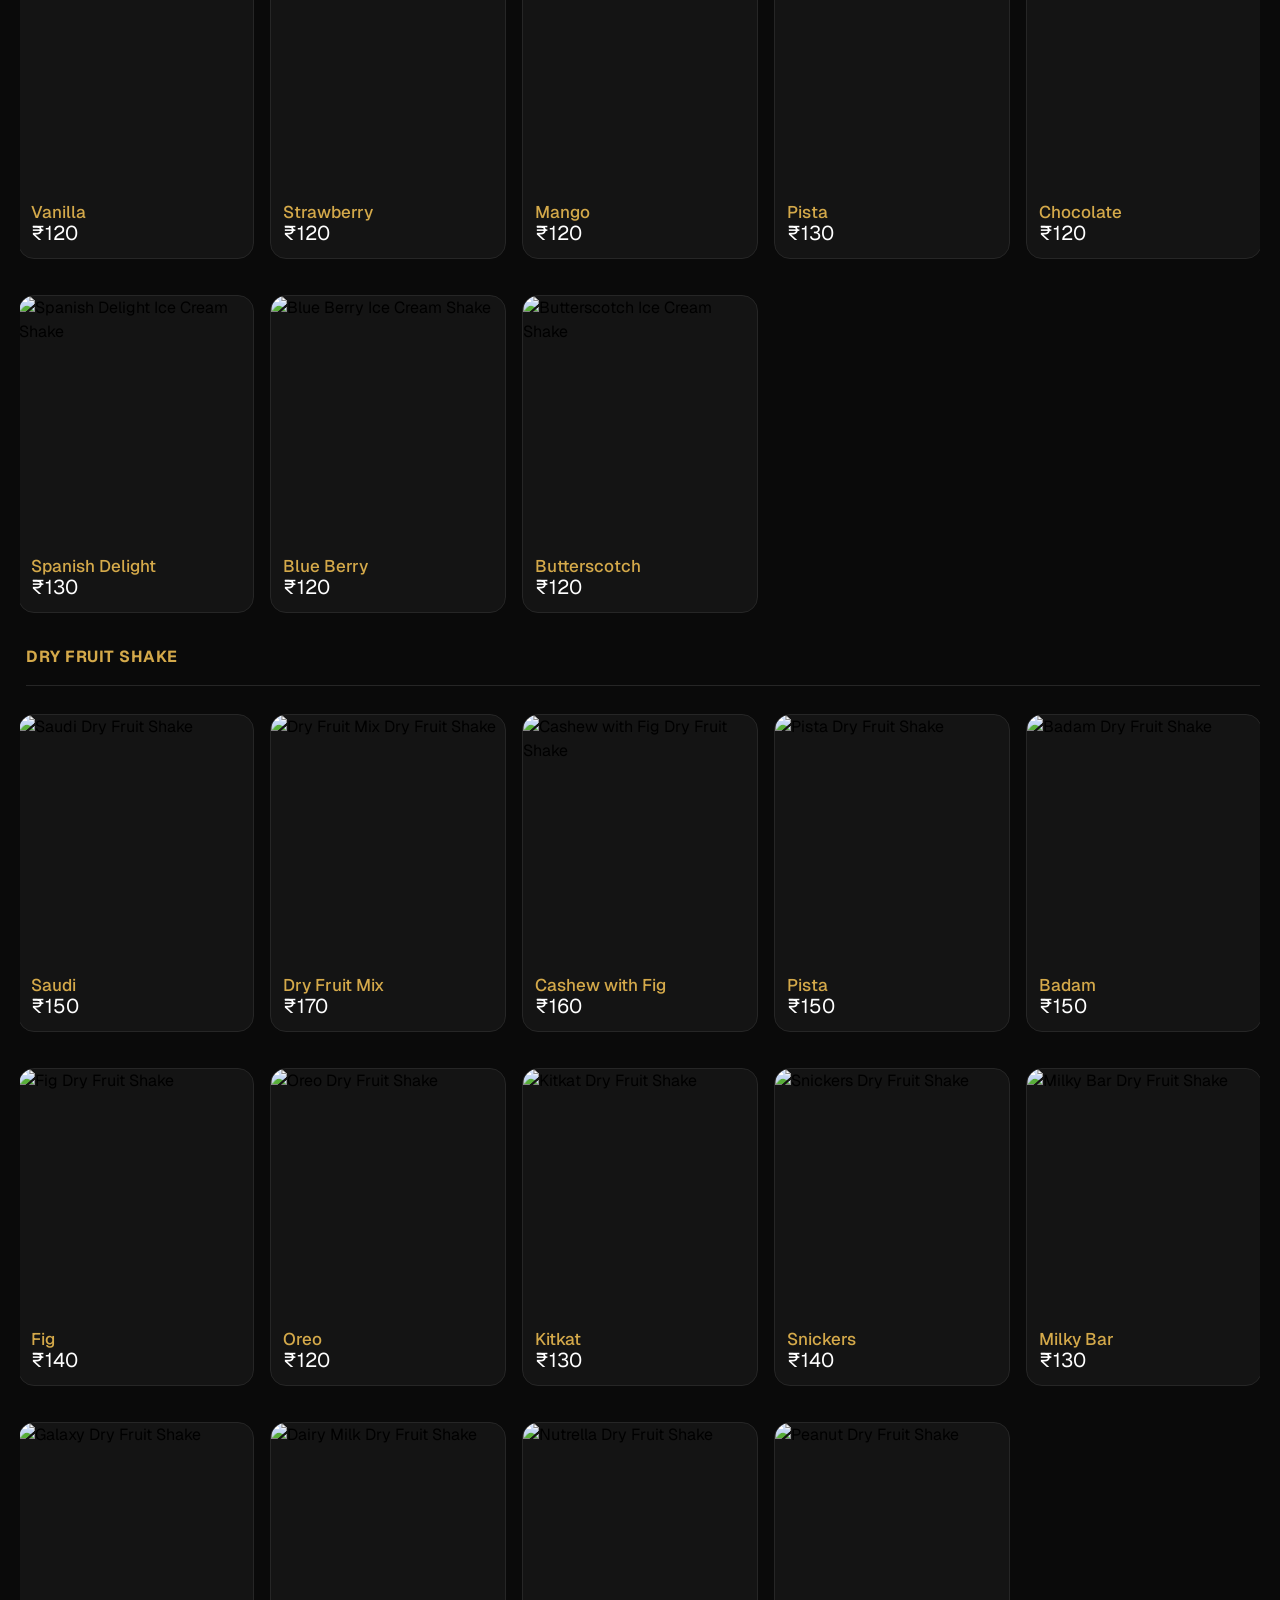
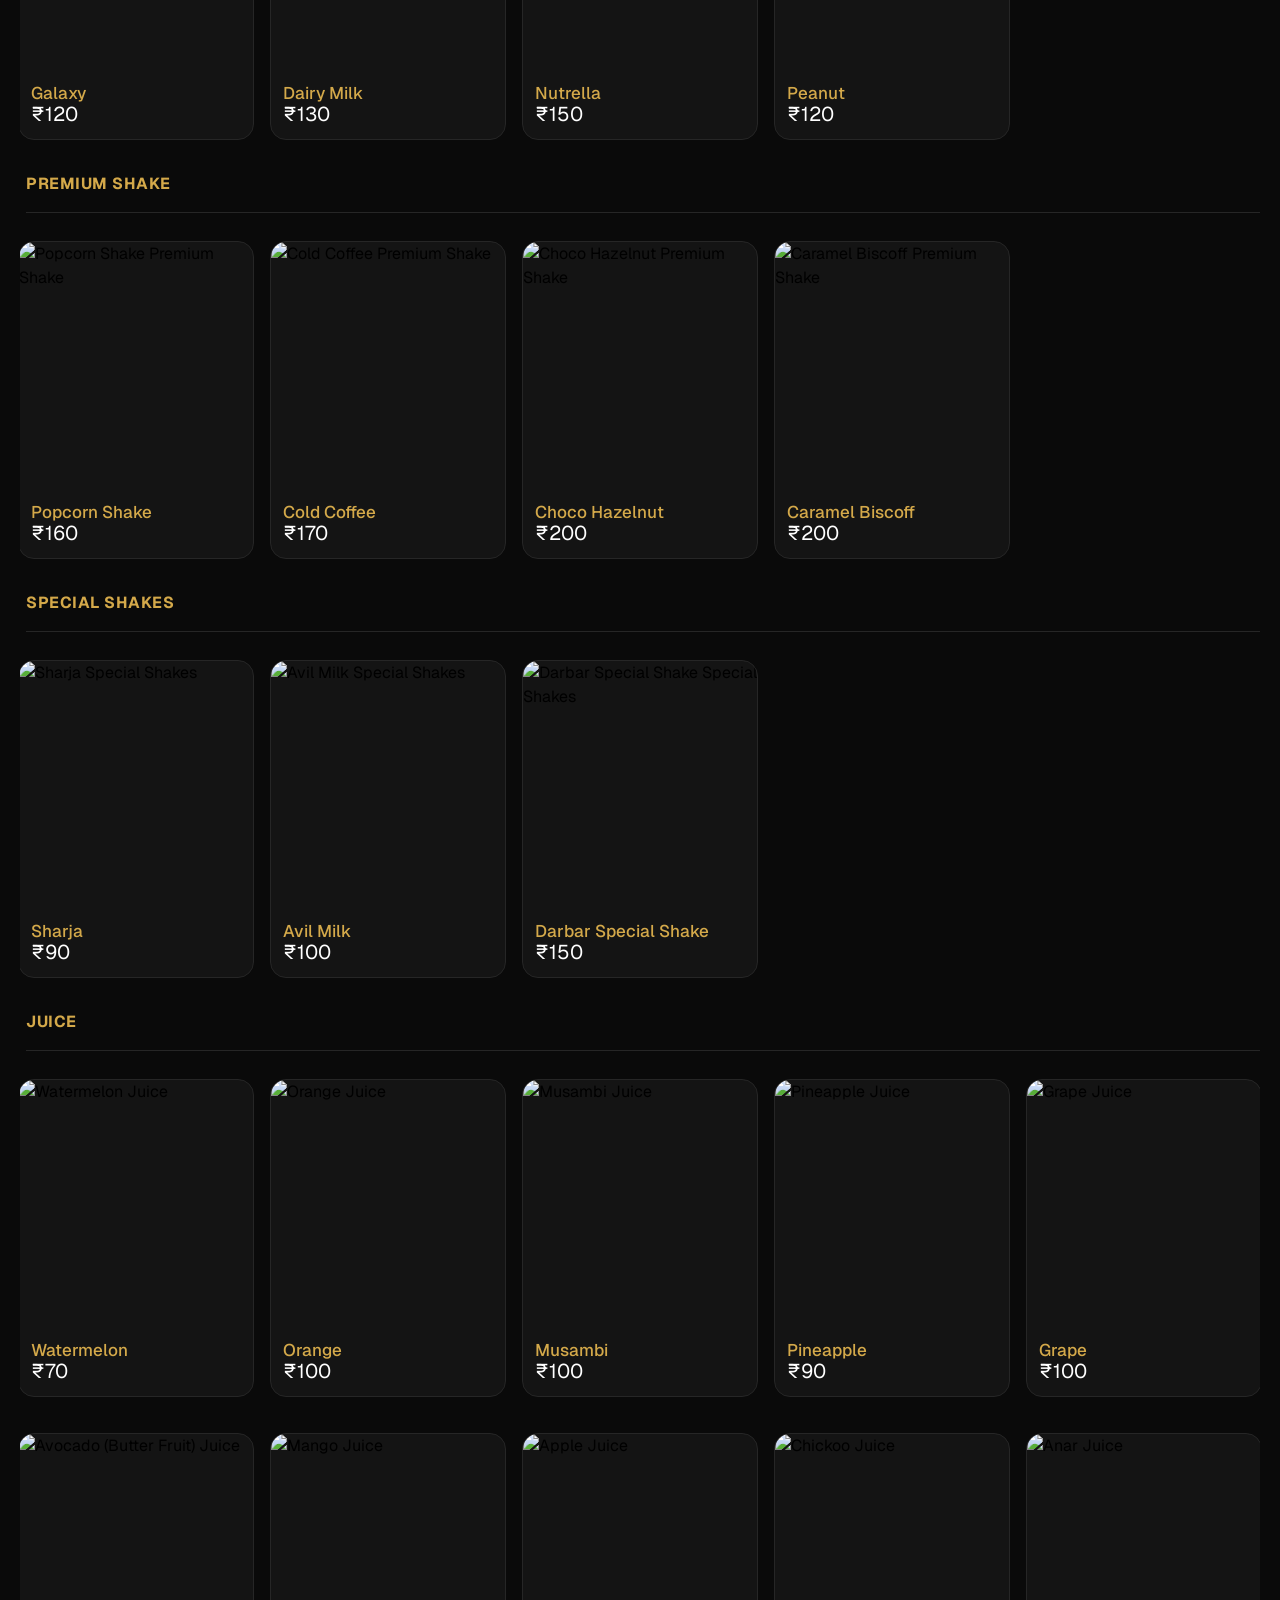
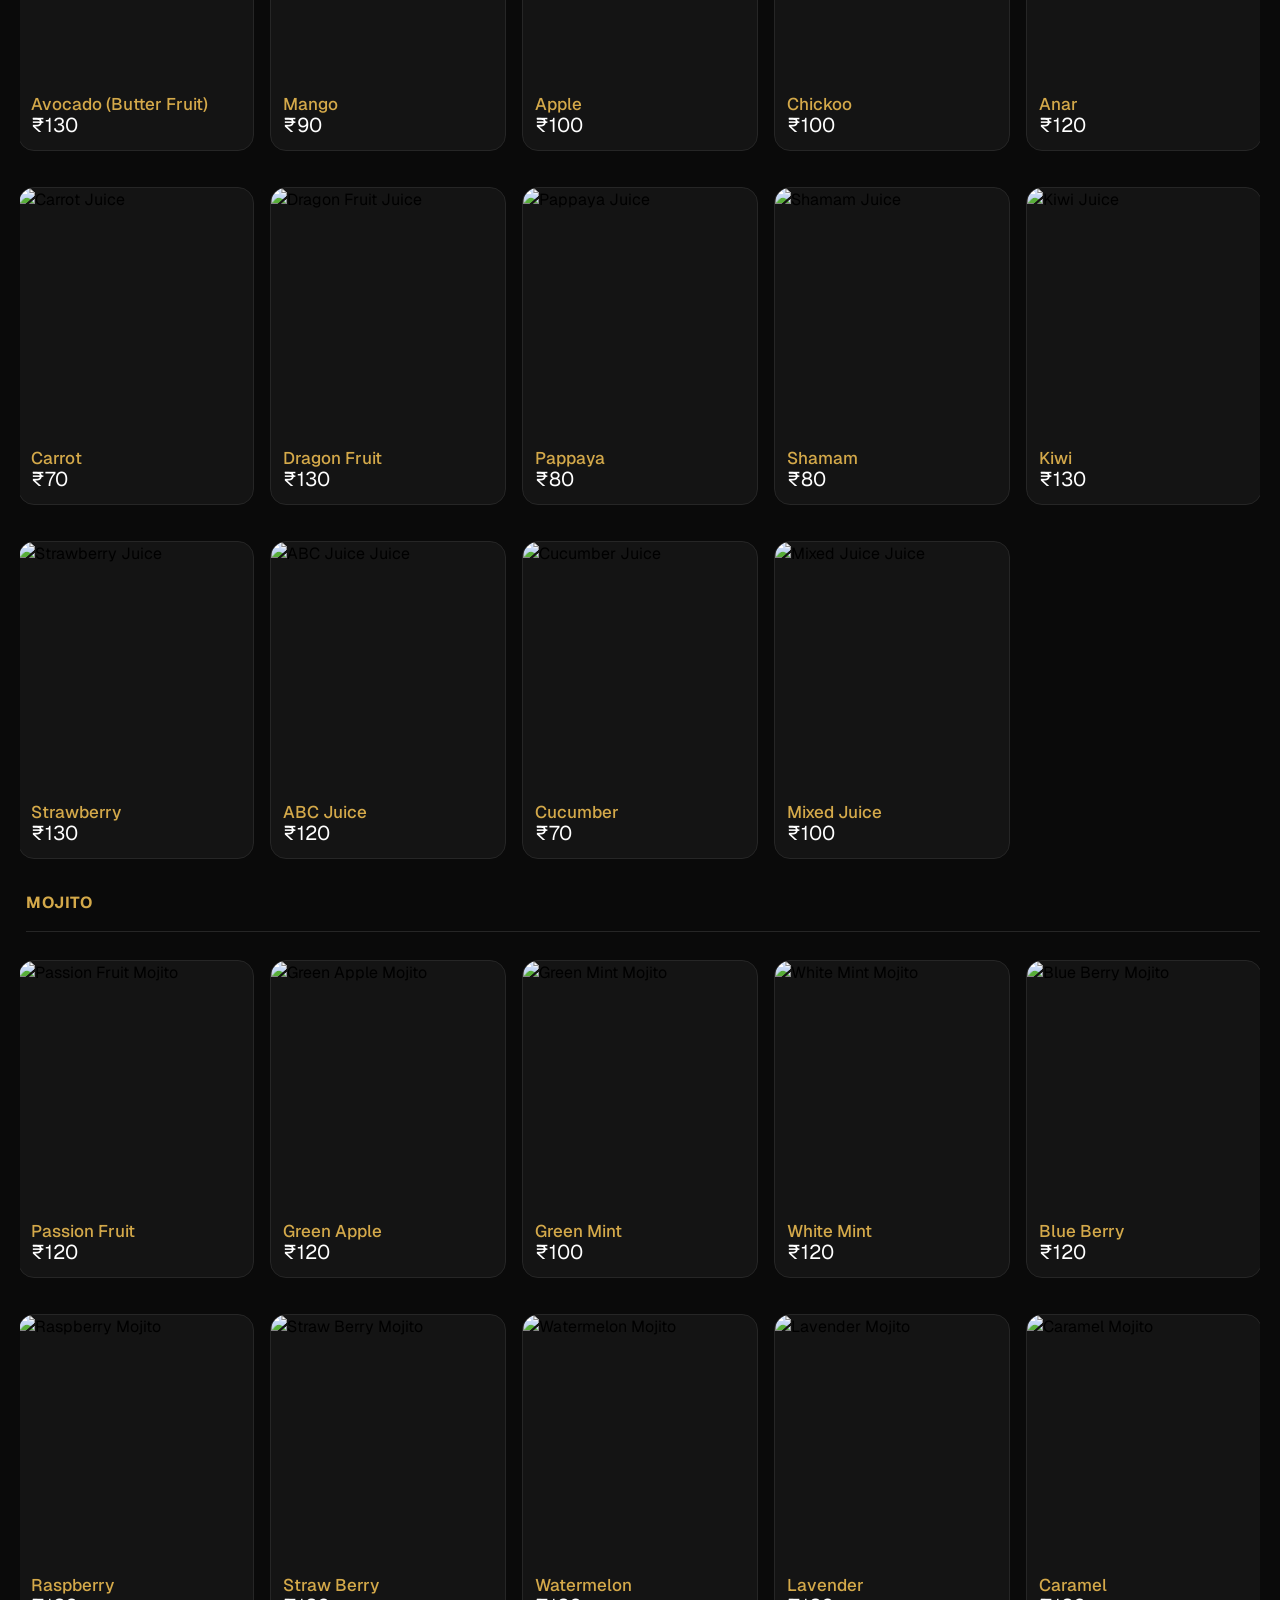
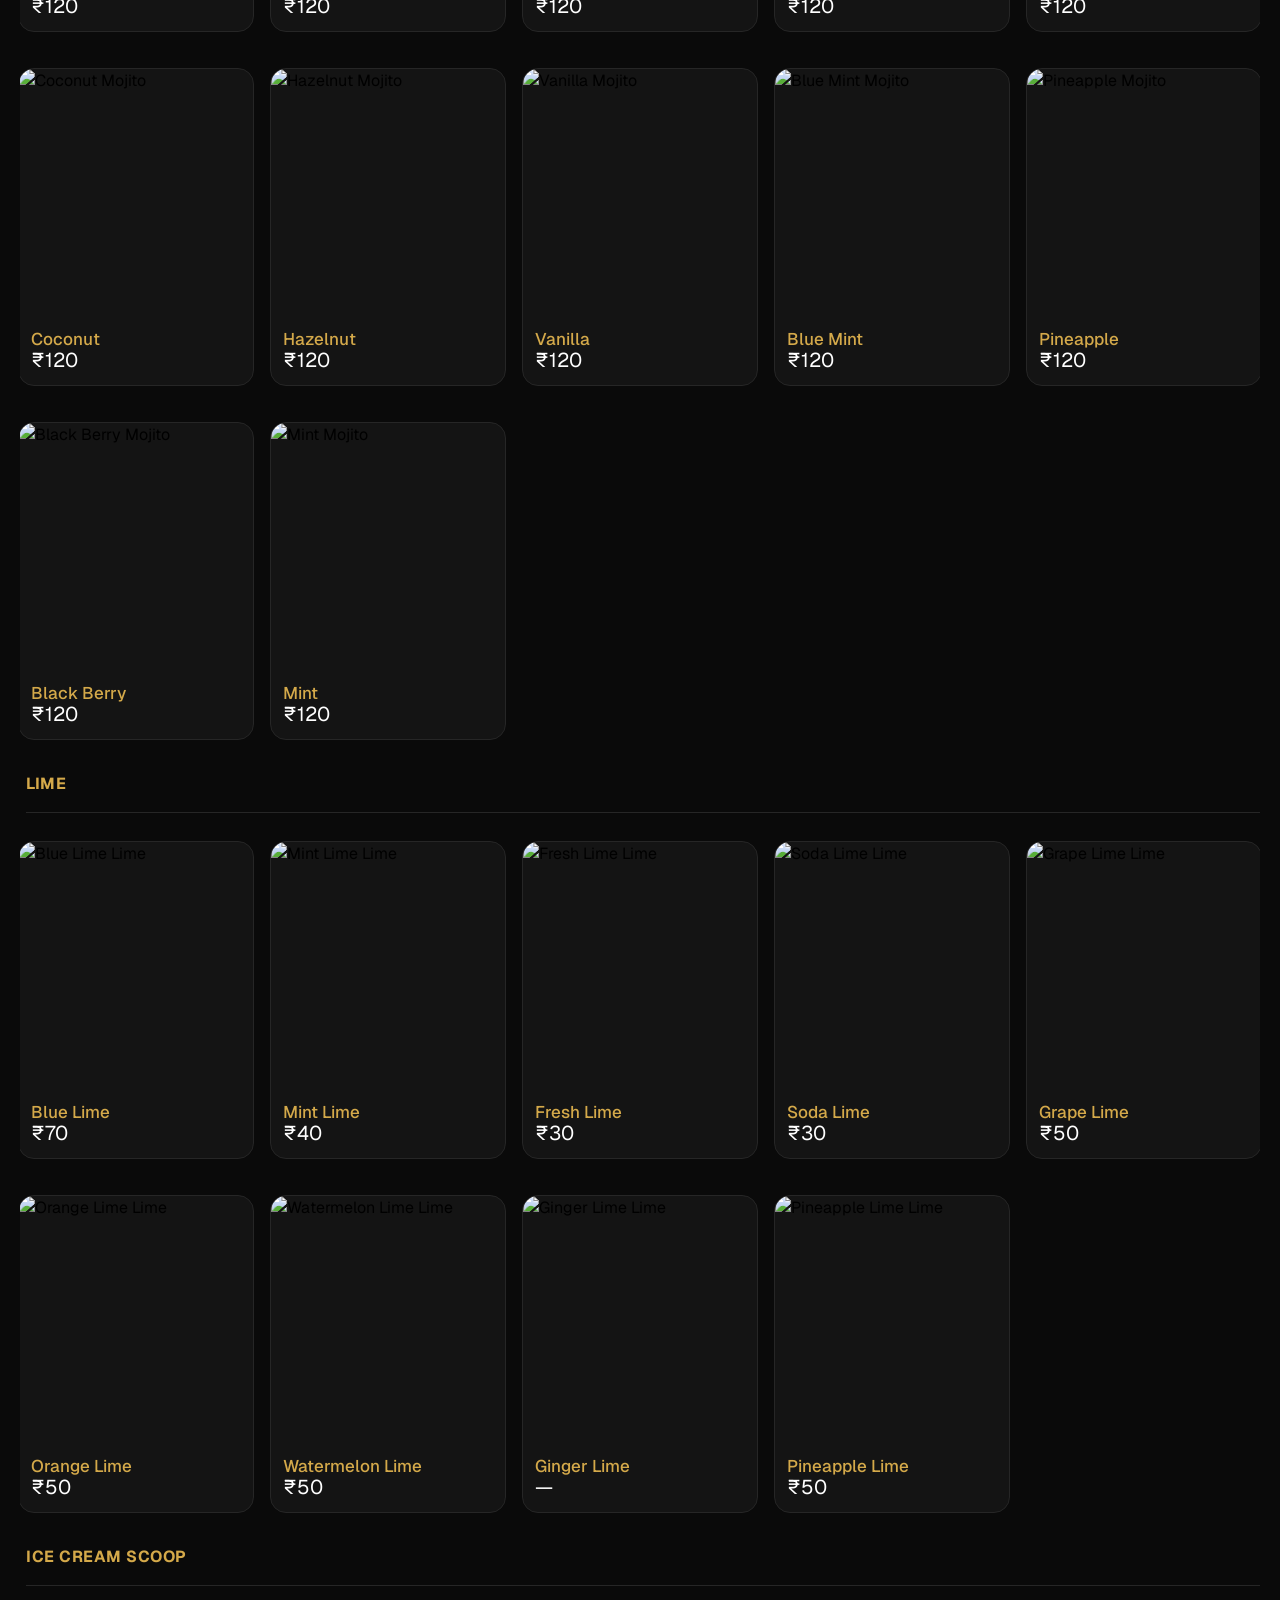
==== commit 462eda9c: "new" ====
--- a/menu.html
+++ b/menu.html
@@ -852,7 +852,7 @@
                 <div role="listitem" class="menu-collection-item w-dyn-item w-col w-col-4">
                   <div class="menu-card">
                     <div class="slider-menu-image-div">
-                      <img src="./index_files/img/food/normal mandi.jpeg" class="slider-menu-image" alt="Chicken Mandi">
+                      <img src="./index_files/img/food/Mandi/chicken mandi.jpeg" class="slider-menu-image" alt="Chicken Mandi">
                     </div>
                     <div class="menu-card-content">
                       <div class="h5-heading">Chicken Mandi</div>
@@ -1019,7 +1019,7 @@
 
                 <div role="listitem" class="menu-collection-item w-dyn-item w-col w-col-4">
                   <div class="menu-card">
-                    <div class="slider-menu-image-div"><img src="./index_files/img/food/normal mandi.jpeg" class="slider-menu-image"
+                    <div class="slider-menu-image-div"><img src="./index_files/img/food/Mandi/chicken mandi.jpeg" class="slider-menu-image"
                         alt="Chicken Mandi"></div>
                     <div class="menu-card-content">
                       <div class="h5-heading">Chicken Mandi</div>
@@ -1093,7 +1093,7 @@
 
                 <div role="listitem" class="menu-collection-item w-dyn-item w-col w-col-4">
                   <div class="menu-card">
-                    <div class="slider-menu-image-div"><img src="./index_files/img/food/Beef mandi.jpeg"
+                    <div class="slider-menu-image-div"><img src="./index_files/img/food/Mandi/beef mandi.jpeg"
                         class="slider-menu-image" alt="Beef Ribs Mandi"></div>
                     <div class="menu-card-content">
                       <div class="h5-heading">Beef Mandi</div>
